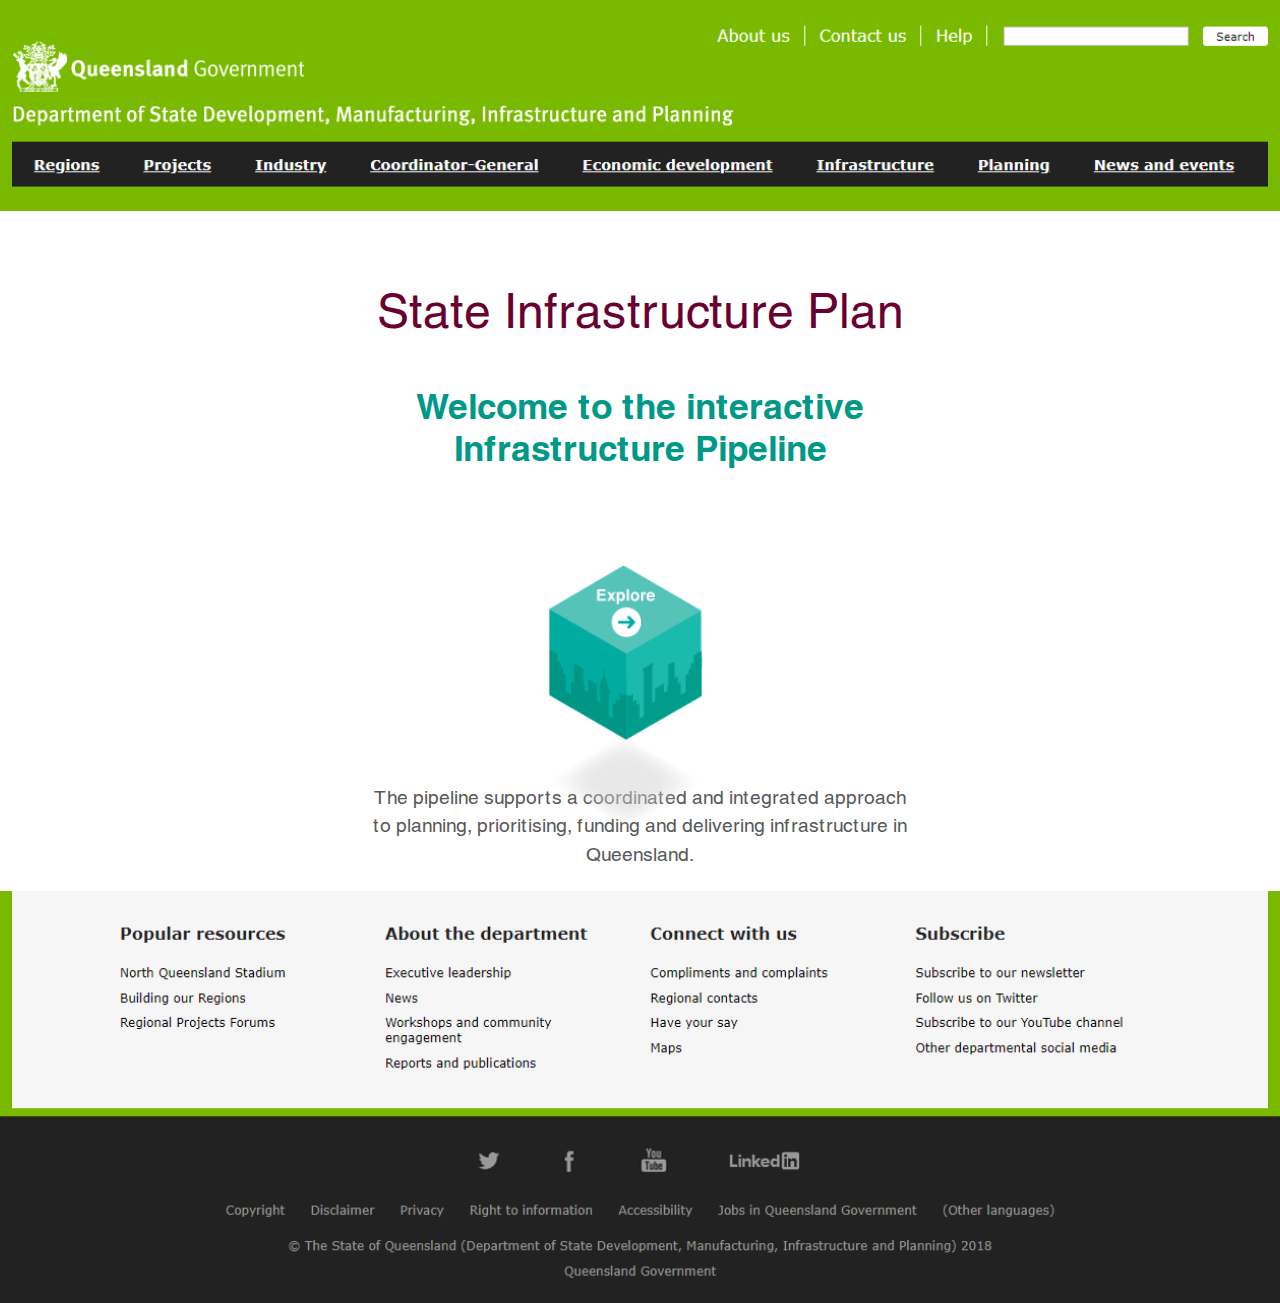
==== index.html @ a0420864 "export buttons added" ====
<!doctype html>
<html lang="en">
  <head>
    <meta charset="utf-8">
    <meta name="viewport" content="width=device-width, initial-scale=1, shrink-to-fit=no">
    <script>
      if (screen.width <= 699) {
      document.location = "https://girish-gravity.github.io/mobile/";
      }
    </script>
    <link rel="stylesheet" href="assets/css/bootstrap.min.css">
    <link rel="stylesheet" href="assets/css/font-awesome-5.3.1-all.css">
    <link rel="stylesheet" href="assets/css/animate.css">
    <link rel="stylesheet" href="assets/css/jquery.dataTables.min.css">
    <link rel="stylesheet" href="assets/css/dataTables.bootstrap4.min.css">
    <link rel="stylesheet" href="assets/css/style.css">
    <title>Infrastructure Pipeline</title>
  </head>
  <body>

    <nav class="container-fluid dsdmip-primary">
      <div class="row">
        <div class="container">
          <div class="row">
            <div class="col-12">
              <img src="assets/images/nav.png" alt="">
            </div>
          </div>
        </div>
      </div>
    </nav>

    <div class="container dilgp-animation-canvas">
      <div class="row explore d-flex">
        <div class="col-12">
          <h1>State Infrastructure Plan</h1>
          <h2>Welcome to the interactive<br>Infrastructure Pipeline</h2>
          <div class="row">
            <div class="explore-btn" tabindex="1" aria-label="Welcome to the interactive Infrastructure Pipeline, The pipeline supports a coordinated and integrated approach to planning, prioritising, funding and delivering infrastructure in Queensland. Press Enter to Explore More." data-reader="true"></div>
          </div>
          <p>The pipeline supports a coordinated and integrated approach<br>to planning, prioritising, funding and delivering infrastructure in<br>Queensland.</p>
        </div>
      </div>
      <div class="row video d-none">
        <div class="col-12">
          <video id="CubeAnim" muted poster="assets/videos/CubeAnim.png" tabindex="3" title="Infrastructure Pipeline is loading.">
            <source src="assets/videos/CubeAnim.mp4" type="video/mp4">
            <source src="assets/videos/CubeAnim.webm" type="video/webm">
          </video>
        </div>
      </div>
      <div class="row intro d-none">
        <header class="col-12 text-right">
          <button type="button" class="btn btn-info btn-skip skip">View Dashboard</button>
        </header>
        <!-- SVG is Here -->
        <div class="col-12 svg-ms-fix">
          <svg version="1.1" id="Layer_1" xmlns="http://www.w3.org/2000/svg" xmlns:xlink="http://www.w3.org/1999/xlink" x="0px" y="0px" viewBox="0 0 1253.5 1658" style="enable-background:new 0 0 1253.5 1658; width: 100%; display:block;" xml:space="preserve">
            <style type="text/css">
            	#SVGPlannning + image,
              #SVGInvestment + image,
              #SVGDelivery + image{
            		display: none;
            	}
            	#SVGPlannning:hover + image,
              #SVGInvestment:hover + image,
              #SVGDelivery:hover + image{
            		display: block;
            	}
            	.st0{fill:#00A09D;}
            	.st1{fill:#FFFFFF;}
            	.st2{fill:#59AAB2;}
            	.st3{fill:#303E47;}
            	.st4{opacity:0.6;fill:#EDF8F9;stroke:#BAE2DF;stroke-width:0.5;stroke-miterlimit:10;enable-background:new    ;}
            	.st5{fill:#6A0032;}
            	.st6{fill:#009887;}
            	.st7{fill:#333E48;}
            	.st8{fill:none;stroke:#4C2C78;stroke-width:0.5;stroke-miterlimit:10;}
            	.st9{fill:#97C4C1;}
            	.st10{fill:#005C54;}
            	.st11{fill:none;stroke:#D1D3D4;stroke-miterlimit:10;}
            	.st12{fill:#D1D3D4;}
            	.st13{fill:none;stroke:#D6D5AE;stroke-width:14;stroke-miterlimit:10;}
            	.st14{fill:none;stroke:#FFFFFF;stroke-width:2;stroke-miterlimit:10;}
            	.st15{opacity:0.15;fill:#E9ECCB;stroke:#F1F2F2;stroke-miterlimit:10;enable-background:new    ;}
            	.st16{fill:none;stroke:#77765B;stroke-miterlimit:10;}
            	.st17{opacity:0.6;}
            	.st18{fill:#C5DDCC;}
            	.st19{fill:#9F984F;stroke:#8E8744;stroke-width:0.7;stroke-miterlimit:10;}
            	.st20{fill:#D1CC7C;stroke:#8E8743;stroke-width:0.5;stroke-miterlimit:10;}
            	.st21{fill:none;stroke:#8E8744;stroke-width:0.5;stroke-miterlimit:10;}
            	.st22{opacity:0.2;fill:#FFFFFF;enable-background:new    ;}
            	.st23{fill:#847B39;}
            	.st24{fill:#58595B;}
            	.st25{opacity:0.5;fill:url(#SVGID_1_);enable-background:new    ;}
            	.st26{fill:#808285;}
            	.st27{fill:#9FCECC;}
            	.st28{fill:#D8EFEC;}
            	.st29{opacity:0.4;}
            	.st30{fill:none;stroke:#FFFFFF;stroke-width:4;stroke-miterlimit:10;}
            	.st31{fill:none;stroke:#FFFFFF;stroke-width:4;stroke-miterlimit:10;stroke-dasharray:3.96,3.96;}
            	.st32{opacity:0.2;}
            	.st33{fill:none;stroke:#B6C4D2;stroke-miterlimit:10;}
            	.st34{fill:#EBF2F9;}
            	.st35{fill:#F3F0F1;}
            	.st36{opacity:0.8;}
            	.st37{fill:#D1E6E5;}
            	.st38{fill:#8EBFBB;}
            	.st39{fill:#65938E;}
            	.st40{fill:#91C4C0;}
            	.st41{opacity:0.1;fill:#809FAF;enable-background:new    ;}
            	.st42{opacity:0.7;fill:#00A09D;enable-background:new    ;}
            	.st43{opacity:0.5;}
            	.st44{fill:url(#SVGID_2_);}
            	.st45{fill:none;stroke:#AFC8E2;stroke-width:0.7;stroke-miterlimit:10;}
            	.st46{fill:#91C4C0;stroke:#79AAA5;stroke-miterlimit:10;}
            	.st47{fill:#D8EFEC;stroke:#5D938D;stroke-width:0.3;stroke-miterlimit:10;}
            	.st48{fill:#02827C;}
            	.st49{fill:#D2DCE8;}
            	.st50{opacity:0.3;fill:none;stroke:#82A4C4;stroke-miterlimit:10;enable-background:new    ;}
            	.st51{opacity:0.5;fill:none;stroke:#B6C4D2;stroke-miterlimit:10;enable-background:new    ;}
            	.st52{fill:#80B2AF;}
            	.st53{fill:#AFD4DD;}
            	.st54{fill:#EBEDED;}
            	.st55{opacity:0.6;fill:url(#SVGID_3_);enable-background:new    ;}
            	.st56{fill:#A42D6E;}
            	.st57{opacity:0.9;}
            	.st58{opacity:0.3;}
            	.st59{opacity:0.7;fill:url(#SVGID_4_);enable-background:new    ;}
            	.st60{opacity:0.4;fill:#FFFFFF;enable-background:new    ;}
            	.st61{opacity:0.7;fill:url(#SVGID_5_);enable-background:new    ;}
            	.st62{opacity:0.5;fill:#FFFFFF;enable-background:new    ;}
            	.st63{opacity:0.7;fill:url(#SVGID_6_);enable-background:new    ;}
            	.st64{opacity:0.3;fill:#FFFFFF;enable-background:new    ;}
            	.st65{opacity:0.7;fill:url(#SVGID_7_);enable-background:new    ;}
            	.st66{opacity:0.6;fill:url(#SVGID_8_);enable-background:new    ;}
            	.st67{opacity:0.7;fill:url(#SVGID_9_);enable-background:new    ;}
            	.st68{opacity:0.7;fill:url(#SVGID_10_);enable-background:new    ;}
            	.st69{opacity:0.6;fill:url(#SVGID_11_);enable-background:new    ;}
            	.st70{opacity:0.7;fill:url(#SVGID_12_);enable-background:new    ;}
            	.st71{opacity:0.7;fill:url(#SVGID_13_);enable-background:new    ;}
            	.st72{opacity:0.6;fill:url(#SVGID_14_);enable-background:new    ;}
            	.st73{opacity:0.7;fill:url(#SVGID_15_);enable-background:new    ;}
            	.st74{fill:url(#SVGID_16_);}
            	.st75{fill:#917556;}
            	.st76{fill:#32373A;}
            	.st77{fill:#373A3E;}
            	.st78{fill:#DFE5C3;}
            	.st79{fill:#517D9B;}
            	.st80{fill:#282A2B;}
            	.st81{opacity:0.85;}
            	.st82{fill:#7B9EBC;}
            	.st83{opacity:0.5;fill:url(#SVGID_17_);enable-background:new    ;}
            	.st84{opacity:0.5;fill:url(#SVGID_18_);enable-background:new    ;}
            	.st85{opacity:0.5;fill:url(#SVGID_19_);enable-background:new    ;}
            	.st86{opacity:0.5;fill:url(#SVGID_20_);enable-background:new    ;}
            	.st87{fill:#F4F4F4;}
            	.st88{fill:#698796;}
            	.st89{opacity:0.5;fill:url(#SVGID_21_);enable-background:new    ;}
            	.st90{opacity:0.5;fill:url(#SVGID_22_);enable-background:new    ;}
            	.st91{opacity:0.5;fill:url(#SVGID_23_);enable-background:new    ;}
            	.st92{opacity:0.5;fill:url(#SVGID_24_);enable-background:new    ;}
            	.st93{opacity:0.5;fill:url(#SVGID_25_);enable-background:new    ;}
            	.st94{fill:none;stroke:#5D5E5E;stroke-miterlimit:10;}
            	.st95{opacity:0.3;fill:url(#SVGID_26_);enable-background:new    ;}
            	.st96{fill:#CCC875;}
            	.st97{fill:#E2DF8C;}
            	.st98{fill:url(#SVGID_27_);}
            	.st99{fill:url(#SVGID_28_);}
            	.st100{fill:url(#SVGID_29_);}
            	.st101{fill:url(#SVGID_30_);}
            	.st102{fill:url(#SVGID_31_);}
            	.st103{fill:url(#SVGID_32_);}
            	.st104{fill:url(#SVGID_33_);}
            	.st105{fill:url(#SVGID_34_);}
            	.st106{fill:url(#SVGID_35_);}
            	.st107{fill:url(#SVGID_36_);}
            	.st108{fill:url(#SVGID_37_);}
            	.st109{fill:url(#SVGID_38_);}
            	.st110{fill:#DDB144;}
            	.st111{fill:#5983A8;}
            	.st112{fill:#4B2C14;}
            	.st113{fill:#633C16;}
            	.st114{fill:#353735;}
            	.st115{fill:#3C6672;}
            	.st116{fill:#CCE0E5;}
            	.st117{fill:#F3C088;}
            	.st118{fill:#93BDD3;}
            	.st119{fill:#3F4244;}
            	.st120{fill:#6D6E71;}
            	.st121{fill:#A3CEE7;}
            	.st122{fill:#C4B383;}
            	.st123{opacity:0.5;fill:url(#SVGID_39_);enable-background:new    ;}
            	.st124{opacity:0.5;fill:url(#SVGID_40_);enable-background:new    ;}
            	.st125{opacity:0.5;fill:url(#SVGID_41_);enable-background:new    ;}
            	.st126{fill:url(#SVGID_42_);}
            	.st127{fill:#FFE2BF;}
            	.st128{fill:#CFD4D8;}
            	.st129{fill:#E8B48A;}
            	.st130{fill:#C08D6B;}
            	.st131{fill:#3B130F;}
            	.st132{fill:#E6E7E8;}
            	.st133{fill:#774426;}
            	.st134{fill:#414042;}
            	.st135{fill:#F6C6A4;}
            	.st136{fill:#C6CBA8;}
            	.st137{fill:#33373D;}
            	.st138{fill:#326B8E;}
            	.st139{fill:#EAB568;}
            	.st140{fill:#494E56;}
            	.st141{fill:#565959;}
            	.st142{fill:url(#SVGID_43_);}
            	.st143{opacity:0.5;fill:url(#SVGID_44_);enable-background:new    ;}
            	.st144{opacity:0.5;fill:url(#SVGID_45_);enable-background:new    ;}
            	.st145{opacity:0.5;fill:url(#SVGID_46_);enable-background:new    ;}
            	.st146{opacity:0.5;fill:url(#SVGID_47_);enable-background:new    ;}
            	.st147{opacity:0.6;fill:#02827C;enable-background:new    ;}
            	.st148{opacity:0.3;fill:url(#SVGID_48_);enable-background:new    ;}
            	.st149{opacity:0.3;fill:url(#SVGID_49_);enable-background:new    ;}
            	.st150{opacity:0.3;fill:url(#SVGID_50_);enable-background:new    ;}
            	.st151{opacity:0.3;fill:url(#SVGID_51_);enable-background:new    ;}
            	.st152{opacity:0.3;fill:url(#SVGID_52_);enable-background:new    ;}
            	.st153{opacity:0.3;fill:url(#SVGID_53_);enable-background:new    ;}
            	.st154{fill:url(#SVGID_54_);}
            	.st155{opacity:0.8;fill:url(#SVGID_55_);enable-background:new    ;}
            	.st156{fill:url(#SVGID_56_);}
            	.st157{fill:url(#SVGID_57_);}
            	.st158{fill:url(#SVGID_58_);}
            	.st159{fill:url(#SVGID_59_);}
            	.st160{fill:url(#SVGID_60_);}
            	.st161{opacity:0.8;fill:#FFFFFF;enable-background:new    ;}
            	.st162{opacity:0.7;}
            	.st163{fill:url(#SVGID_61_);}
            	.st164{fill:url(#SVGID_62_);}
            	.st165{fill:url(#SVGID_63_);}
            	.st166{fill:url(#SVGID_64_);}
            	.st167{fill:none;stroke:#9ECEDA;stroke-width:0.65;stroke-miterlimit:10;}
            	.st168{opacity:0.6;fill:url(#SVGID_65_);enable-background:new    ;}
            	.st169{fill:url(#SVGID_66_);}
            	.st170{opacity:5.000000e-02;}
            	.st171{fill:#6E899A;}
            	.st172{fill:#4C9B97;}
            	.st173{fill:#EBF7F7;}
            	.st174{fill:none;stroke:#4D9A96;stroke-width:0.5;stroke-miterlimit:10;}
            	.st175{fill:#97C6C4;}
            	.st176{fill:#BAD7D4;}
            	.st177{fill:#B6E1E2;}
            	.st178{fill:#384F49;}
            	.st179{fill:#003262;}
            	.st180{fill:none;}
            </style>
            <symbol id="New_Symbol_58" viewBox="-11.9 -11.9 23.8 23.8">
            	<circle class="st0" cx="0" cy="0" r="11.9"></circle>
            	<path class="st1" d="M3.2,0.4C2.6,0.1,2-0.2,1.4-0.5l0,0L0.5-0.8v-3.4c0.5,0,1,0.3,1.2,0.7C1.9-3.2,2-2.8,2-2.4h2.4
            		c0.1-1.2-0.5-2.4-1.6-3.1C2.2-5.9,1.4-6.2,0.6-6.2v-1.2h-0.9v1.2c-0.5,0-0.9,0.1-1.4,0.2c-1,0.3-1.8,1.1-2.2,2.1
            		c-0.2,0.5-0.3,1-0.3,1.5c0,0.8,0.2,1.5,0.7,2.2C-3,0.4-2.3,0.8-1.6,1l0,0l0.3,0.1l0.7,0.2v3.9c-0.6,0-1.1-0.3-1.4-0.8
            		c-0.2-0.5-0.3-1-0.4-1.5h-2.4c-0.1,1.4,0.4,2.7,1.5,3.5c0.8,0.4,1.7,0.7,2.6,0.8V9h0.9V7.1c0.8,0,1.7-0.3,2.4-0.7
            		c1.1-0.7,1.8-2,1.7-3.3C4.4,2.1,4,1.1,3.2,0.4z M-1.5-3.8c0.3-0.3,0.7-0.4,1.2-0.4V-1c-0.4-0.1-0.7-0.2-1-0.5
            		c-0.4-0.3-0.6-0.7-0.6-1.2C-1.9-3.1-1.7-3.5-1.5-3.8L-1.5-3.8z M1.6,4.9C1.3,5.1,1,5.2,0.6,5.2V1.7C1,1.8,1.4,2,1.7,2.2
            		C2,2.6,2.2,3,2.2,3.5S2,4.5,1.6,4.9L1.6,4.9z"></path>
            </symbol>
            <symbol id="New_Symbol_59" viewBox="-1.9 -1.9 3.8 3.8">
            	<circle class="st2" cx="0" cy="0" r="1.9"></circle>
            </symbol>
            <symbol id="New_Symbol_7" viewBox="-7 -7 14 14">
            	<circle class="st1" cx="0" cy="0" r="7"></circle>
            	<circle class="st0" cx="0" cy="0" r="7"></circle>
            	<path class="st1" d="M1.9,0.2C1.6,0,1.2-0.1,0.9-0.3l0,0L0.3-0.5v-2c0.3,0,0.6,0.2,0.7,0.4s0.2,0.5,0.2,0.7h1.4
            		c0.1-0.8-0.3-1.5-0.9-1.9C1.3-3.5,0.8-3.7,0.3-3.7v-0.7h-0.5v0.7c-0.3,0-0.6,0.1-0.9,0.1C-1.4-3.5-1.6-3.3-1.8-3
            		C-2-2.8-2.2-2.6-2.3-2.3s-0.2,0.6-0.2,0.9C-2.5-1-2.3-0.5-2-0.1c0.3,0.3,0.7,0.6,1.1,0.7l0,0h0.2l0.4,0.1V3C-0.7,3-1,2.8-1.2,2.5
            		c-0.1-0.3-0.2-0.6-0.2-0.9h-1.4c-0.1,0.8,0.2,1.6,0.9,2.1c0.5,0.3,1,0.4,1.6,0.5v1.1h0.5v-1c0.5,0,1-0.2,1.4-0.4
            		c0.7-0.4,1.1-1.2,1-2C2.6,1.2,2.3,0.6,1.9,0.2z M-0.9-2.2c0.2-0.2,0.4-0.3,0.7-0.2v1.9c-0.2-0.1-0.4-0.1-0.6-0.3
            		C-1-1.1-1.1-1.3-1-1.6C-1.1-1.8-1-2.1-0.9-2.2z M0.9,2.9C0.8,3,0.6,3.1,0.3,3.1V1c0.2,0.1,0.4,0.2,0.6,0.3C1.1,1.5,1.2,1.8,1.2,2
            		C1.3,2.4,1.2,2.7,0.9,2.9z"></path>
            </symbol>
            <symbol id="New_Symbol_8" viewBox="-6.1 -6.1 12.2 12.2">
            	<circle class="st3" cx="0" cy="0" r="6.1"></circle>
            	<polygon class="st1" points="3.5,0.1 2.5,-0.9 0.7,1 0.7,-3.6 -0.7,-3.6 -0.7,1 -2.6,-0.9 -3.5,0.1 0,3.6 0,3.6 0,3.6 	"></polygon>
            </symbol>
            <g>
            	<g>
            		<g>
            			<rect y="1110" class="st4" width="1253" height="548.4"></rect>
            			<rect x="57.5" y="0" class="st5" width="12.6" height="25.3"></rect>
            			<path class="st6" d="M459.9,90.1c1-0.2,2.1-0.2,3.1-0.2c1.7-0.1,3.3,0.4,4.6,1.4c1.1,1.1,1.7,2.6,1.6,4.1
            				c0.1,1.6-0.5,3.3-1.6,4.4c-1.4,1.2-3.2,1.8-5.1,1.7c-0.9,0-1.8,0-2.7-0.1L459.9,90.1z M461.3,100.3c0.5,0.1,1,0.1,1.5,0.1
            				c3.2,0,4.9-1.8,4.9-4.9c0-2.7-1.5-4.4-4.6-4.4c-0.6,0-1.2,0-1.7,0.2L461.3,100.3z"></path>
            			<path class="st6" d="M472,97.6c-0.1,1.5,1,2.7,2.4,2.9c0.1,0,0.3,0,0.4,0c0.8,0,1.6-0.1,2.3-0.4l0.3,1.1
            				c-0.9,0.4-1.8,0.5-2.7,0.5c-2.1,0.1-3.9-1.5-4-3.6c0-0.2,0-0.4,0-0.5c0-2.5,1.5-4.4,3.9-4.4c2.7,0,3.4,2.4,3.4,3.9
            				c0,0.2,0,0.5,0,0.7L472,97.6z M476.4,96.5c0.2-1.2-0.6-2.2-1.8-2.4c-0.1,0-0.2,0-0.3,0c-1.3,0.1-2.3,1.1-2.3,2.4H476.4z"></path>
            			<path class="st6" d="M479.9,101.4v-7.1h-1.2v-1.1h1.2v-0.4c-0.2-1.8,1.2-3.4,3-3.6c0.2,0,0.4,0,0.6,0c0.7,0,1.5,0.2,2.1,0.5
            				l-0.4,1.1c-0.5-0.3-1.1-0.5-1.7-0.5c-1.6,0-2,1.1-2,2.4v0.4h4.8v8.2h-1.5v-7.1h-3.3v7.1L479.9,101.4z"></path>
            			<path class="st6" d="M488.6,95.4c0-0.8,0-1.6-0.1-2.2h1.3l0.1,1.4l0,0c0.5-1,1.6-1.6,2.8-1.6c1.1,0,2.9,0.7,2.9,3.5v4.9h-1.5
            				v-4.7c0-1.3-0.5-2.4-1.9-2.4c-1.2,0-2.1,1-2.1,2.2v4.9h-1.5L488.6,95.4z"></path>
            			<path class="st6" d="M499.7,90.9c-0.1,0.5-0.5,0.9-1,0.8c-0.4,0-0.8-0.4-0.8-0.8c0-0.5,0.4-0.9,0.9-0.9c0,0,0,0,0.1,0
            				C499.3,89.9,499.7,90.3,499.7,90.9C499.7,90.8,499.7,90.9,499.7,90.9z M498,101.4v-8.2h1.5v8.2H498z"></path>
            			<path class="st6" d="M503.8,90.8v2.4h2.2v1.1h-2.1v4.4c0,1,0.3,1.6,1.1,1.6c0.3,0,0.6,0,0.9-0.1l0.1,1.1
            				c-0.4,0.1-0.9,0.2-1.3,0.2c-0.6,0-1.2-0.2-1.6-0.6c-0.5-0.6-0.7-1.4-0.6-2.1v-4.5h-1.3v-1.1h1.3v-2L503.8,90.8z"></path>
            			<path class="st6" d="M509.3,90.9c-0.1,0.5-0.5,0.9-1,0.8c-0.4,0-0.8-0.4-0.8-0.8c0-0.5,0.4-0.9,0.9-0.9c0,0,0,0,0.1,0
            				C508.9,89.9,509.3,90.3,509.3,90.9C509.3,90.8,509.3,90.9,509.3,90.9z M507.6,101.4v-8.2h1.5v8.2H507.6z"></path>
            			<path class="st6" d="M519.1,97.3c0.2,2.2-1.4,4.1-3.6,4.4c-0.2,0-0.3,0-0.5,0c-2.2,0-3.9-1.7-4-3.8c0-0.1,0-0.3,0-0.4
            				c-0.2-2.2,1.4-4.2,3.6-4.4c0.2,0,0.3,0,0.5,0c2.2,0,3.9,1.7,4,3.8C519.1,97,519.1,97.1,519.1,97.3z M512.5,97.3
            				c0,1.8,1,3.2,2.5,3.2s2.5-1.3,2.5-3.2c0-1.4-0.7-3.2-2.5-3.2S512.5,95.8,512.5,97.3z"></path>
            			<path class="st6" d="M521,95.4c0-0.8,0-1.6-0.1-2.2h1.3l0.1,1.4l0,0c0.5-1,1.6-1.6,2.7-1.6c1.1,0,2.9,0.7,2.9,3.5v4.9h-1.5v-4.7
            				c0-1.3-0.5-2.4-1.9-2.4c-1.2,0-2.1,1-2.1,2.2v4.9H521V95.4z"></path>
            			<path class="st6" d="M530.2,99.9c0.6,0.4,1.3,0.6,2,0.6c1.1,0,1.6-0.5,1.6-1.2s-0.4-1.1-1.5-1.5c-1.5-0.5-2.2-1.3-2.2-2.3
            				c0.1-1.4,1.2-2.5,2.6-2.4c0.1,0,0.1,0,0.2,0c0.7,0,1.4,0.2,2,0.5l-0.4,1.1c-0.5-0.3-1.1-0.5-1.7-0.5c-0.9,0-1.4,0.5-1.4,1.1
            				s0.5,1,1.6,1.4c1.4,0.5,2.2,1.3,2.2,2.5c0,1.4-1.1,2.5-3.1,2.5c-0.8,0-1.6-0.2-2.3-0.6L530.2,99.9z"></path>
            			<path class="st6" d="M547.5,96.6v1H540v-1H547.5z"></path>
            			<path class="st6" d="M554.3,97L554.3,97c0.2-0.3,0.5-0.7,0.7-0.9l2.4-2.8h1.8l-3.2,3.4l3.6,4.8h-1.8l-2.8-3.9l-0.8,0.8v3.1h-1.5
            				V89.4h1.5L554.3,97z"></path>
            			<path class="st6" d="M561.6,97.6c-0.1,1.5,1,2.7,2.4,2.9c0.1,0,0.3,0,0.4,0c0.8,0,1.6-0.1,2.3-0.4l0.3,1.1
            				c-0.9,0.4-1.8,0.5-2.7,0.5c-2.1,0.1-3.9-1.5-4-3.6c0-0.2,0-0.4,0-0.5c0-2.5,1.5-4.4,3.9-4.4c2.7,0,3.4,2.4,3.4,3.9
            				c0,0.2,0,0.5,0,0.7L561.6,97.6z M566,96.5c0.2-1.2-0.6-2.2-1.8-2.4c-0.1,0-0.1,0-0.2,0c-1.3,0.1-2.3,1.2-2.3,2.4H566z"></path>
            			<path class="st6" d="M569.9,93.2l1.8,4.9c0.2,0.5,0.4,1.2,0.5,1.7l0,0c0.2-0.5,0.3-1.1,0.5-1.7l1.6-4.8h1.6l-2.2,5.9
            				c-1.1,2.8-1.8,4.3-2.8,5.2c-0.5,0.5-1.1,0.8-1.8,1l-0.4-1.3c0.5-0.2,0.9-0.4,1.3-0.7c0.5-0.5,1-1,1.3-1.7
            				c0.1-0.1,0.1-0.2,0.1-0.4c0-0.1,0-0.3-0.1-0.4l-3-7.6L569.9,93.2L569.9,93.2z"></path>
            			<path class="st6" d="M582.7,90.8v2.4h2.1v1.1h-2.1v4.4c0,1,0.3,1.6,1.1,1.6c0.3,0,0.6,0,0.9-0.1l0.1,1.1
            				c-0.4,0.1-0.9,0.2-1.3,0.2c-0.6,0-1.2-0.2-1.6-0.6c-0.5-0.6-0.7-1.4-0.6-2.1v-4.5H580v-1.1h1.3v-2L582.7,90.8z"></path>
            			<path class="st6" d="M587.3,97.6c-0.1,1.5,1,2.7,2.4,2.9c0.1,0,0.3,0,0.4,0c0.8,0,1.6-0.1,2.3-0.4l0.3,1.1
            				c-0.9,0.4-1.8,0.5-2.7,0.5c-2.1,0.1-3.9-1.5-4-3.6c0-0.2,0-0.4,0-0.5c0-2.5,1.5-4.4,3.9-4.4c2.7,0,3.4,2.4,3.4,3.9
            				c0,0.2,0,0.5,0,0.7L587.3,97.6z M591.7,96.5c0.2-1.2-0.6-2.2-1.8-2.4c-0.1,0-0.2,0-0.3,0c-1.3,0.1-2.3,1.2-2.3,2.4H591.7z"></path>
            			<path class="st6" d="M595,95.8c0-1,0-1.8-0.1-2.6h1.3v1.6h0.1c0.3-1,1.2-1.8,2.3-1.8c0.1,0,0.3,0,0.4,0.1v1.4
            				c-0.2,0-0.3-0.1-0.5-0.1c-1.1,0-1.9,0.9-2,1.9c0,0.2-0.1,0.5-0.1,0.7v4.4H595V95.8z"></path>
            			<path class="st6" d="M600.6,95.4c0-0.8,0-1.6-0.1-2.2h1.3l0.1,1.3h0.1c0.5-0.9,1.5-1.5,2.5-1.5c1.1,0,2,0.7,2.3,1.7l0,0
            				c0.2-0.4,0.5-0.8,0.9-1.1c0.5-0.4,1.2-0.6,1.8-0.6c1.1,0,2.7,0.7,2.7,3.6v4.8h-1.5v-4.6c0-1.6-0.6-2.5-1.8-2.5
            				c-0.8,0-1.5,0.6-1.8,1.4c-0.1,0.2-0.1,0.5-0.1,0.8v5.1h-1.5v-4.9c0-1.3-0.6-2.3-1.7-2.3c-1.1,0.1-2,1.1-2,2.2v5h-1.4v-6.2
            				L600.6,95.4z"></path>
            			<path class="st6" d="M614.6,99.9c0.6,0.4,1.3,0.6,2,0.6c1.1,0,1.6-0.5,1.6-1.2s-0.4-1.1-1.5-1.5c-1.5-0.5-2.2-1.3-2.2-2.3
            				c0.1-1.4,1.2-2.5,2.6-2.4c0.1,0,0.1,0,0.2,0c0.7,0,1.4,0.2,2,0.5l-0.4,1.1c-0.5-0.3-1.1-0.5-1.7-0.5c-0.9,0-1.4,0.5-1.4,1.1
            				s0.5,1,1.6,1.4c1.4,0.5,2.2,1.3,2.2,2.5c0,1.4-1.1,2.5-3.1,2.5c-0.8,0-1.6-0.2-2.3-0.6L614.6,99.9z"></path>
            			<path class="st6" d="M629.7,101.4l-0.1-1l0,0c-0.6,0.8-1.5,1.2-2.5,1.2c-1.3,0.1-2.4-0.9-2.5-2.2c0-0.1,0-0.1,0-0.2
            				c0-2,1.8-3.1,5-3.1V96c0.1-0.9-0.5-1.8-1.5-1.9c-0.1,0-0.3,0-0.4,0c-0.8,0-1.5,0.2-2.1,0.6l-0.3-1c0.8-0.5,1.7-0.7,2.7-0.7
            				c2.5,0,3.1,1.7,3.1,3.4v3.1c0,0.7,0,1.3,0.1,2L629.7,101.4L629.7,101.4z M629.5,97.2c-1.6,0-3.5,0.3-3.5,1.8
            				c-0.1,0.7,0.5,1.4,1.2,1.4c0.1,0,0.1,0,0.2,0c0.9,0,1.7-0.5,2-1.4c0.1-0.2,0.1-0.3,0.1-0.5V97.2z"></path>
            			<path class="st6" d="M633.3,95.4c0-0.8,0-1.6-0.1-2.2h1.3l0.1,1.4l0,0c0.5-1,1.6-1.6,2.8-1.6c1.1,0,2.9,0.7,2.9,3.5v4.9h-1.5
            				v-4.7c0-1.3-0.5-2.4-1.9-2.4c-1.2,0-2.1,1-2.1,2.2v4.9h-1.5V95.4z"></path>
            			<path class="st6" d="M649.8,89.4v9.9c0,0.7,0,1.6,0.1,2.1h-1.3l-0.1-1.4l0,0c-0.5,1-1.6,1.7-2.8,1.6c-2,0-3.5-1.7-3.5-4.2
            				c0-2.7,1.7-4.4,3.7-4.4c1-0.1,1.9,0.4,2.5,1.3l0,0v-4.9H649.8z M648.3,96.6c0-0.2,0-0.4-0.1-0.6c-0.2-1-1.1-1.7-2.2-1.7
            				c-1.5,0-2.5,1.4-2.5,3.2c0,1.7,0.8,3,2.4,3c1.1,0,2-0.7,2.2-1.8c0.1-0.2,0.1-0.4,0.1-0.7L648.3,96.6L648.3,96.6z"></path>
            			<path class="st6" d="M661.8,101.1c-0.7,0.3-1.5,0.5-2.4,0.5c-2.2,0.1-4-1.5-4.1-3.7c0-0.2,0-0.3,0-0.5c-0.1-2.3,1.6-4.3,3.9-4.4
            				c0.2,0,0.3,0,0.5,0c0.7,0,1.4,0.1,2.1,0.4l-0.3,1.2c-0.5-0.3-1.1-0.4-1.7-0.4c-1.7,0.1-3,1.5-2.9,3.2c0.1,1.6,1.3,2.8,2.9,2.9
            				c0.6,0,1.3-0.1,1.8-0.4L661.8,101.1z"></path>
            			<path class="st6" d="M670.9,97.3c0.2,2.2-1.4,4.1-3.6,4.4c-0.2,0-0.3,0-0.5,0c-2.2,0-3.9-1.7-4-3.9c0-0.1,0-0.2,0-0.4
            				c-0.2-2.2,1.4-4.2,3.6-4.4c0.2,0,0.3,0,0.5,0c2.2,0,3.9,1.7,4,3.8C670.9,97,670.9,97.1,670.9,97.3z M664.4,97.3
            				c0,1.8,1,3.2,2.5,3.2s2.5-1.3,2.5-3.2c0-1.4-0.7-3.2-2.5-3.2S664.4,95.8,664.4,97.3z"></path>
            			<path class="st6" d="M672.8,95.4c0-0.8,0-1.6-0.1-2.2h1.3l0.1,1.4l0,0c0.6-1,1.6-1.6,2.8-1.6c1.1,0,2.9,0.7,2.9,3.5v4.9h-1.5
            				v-4.7c0-1.3-0.5-2.4-1.9-2.4c-1.2,0-2.1,1-2.1,2.2v4.9h-1.5V95.4z"></path>
            			<path class="st6" d="M688.1,101.1c-0.7,0.3-1.5,0.5-2.4,0.5c-2.2,0.1-4-1.5-4.1-3.7c0-0.2,0-0.3,0-0.5c-0.1-2.3,1.6-4.3,3.9-4.4
            				c0.1,0,0.3,0,0.4,0c0.7,0,1.4,0.1,2.1,0.4l-0.3,1.2c-0.5-0.3-1.1-0.4-1.7-0.4c-1.7,0.1-3,1.5-2.9,3.2c0.1,1.6,1.3,2.8,2.9,2.9
            				c0.6,0,1.3-0.1,1.8-0.4L688.1,101.1z"></path>
            			<path class="st6" d="M690.6,97.6c-0.1,1.5,1,2.7,2.4,2.9c0.1,0,0.3,0,0.4,0c0.8,0,1.6-0.1,2.3-0.4l0.3,1.1
            				c-0.9,0.4-1.8,0.5-2.7,0.5c-2.1,0.1-3.9-1.5-4-3.6c0-0.2,0-0.4,0-0.5c0-2.5,1.4-4.5,3.8-4.5c2.7,0,3.4,2.4,3.4,3.9
            				c0,0.2,0,0.5,0,0.7L690.6,97.6z M695,96.5c0.2-1.2-0.6-2.2-1.8-2.4c-0.1,0-0.2,0-0.3,0c-1.3,0.1-2.3,1.2-2.3,2.4H695z"></path>
            			<path class="st6" d="M698.3,95.9c0-1.1,0-1.9-0.1-2.7h1.3l0.1,1.4l0,0c0.6-1,1.7-1.6,2.9-1.6c2,0,3.5,1.7,3.5,4.2
            				c0,3-1.8,4.4-3.7,4.4c-1,0-2-0.4-2.5-1.3l0,0v4.5h-1.5V95.9z M699.7,98.1c0,0.2,0,0.4,0.1,0.6c0.2,1,1.2,1.7,2.2,1.8
            				c1.6,0,2.5-1.3,2.5-3.2c0-1.7-0.9-3.1-2.5-3.1c-1.1,0-2,0.8-2.3,1.8c-0.1,0.2-0.1,0.4-0.1,0.6L699.7,98.1z"></path>
            			<path class="st6" d="M709.7,90.8v2.4h2.1v1.1h-2.1v4.4c0,1,0.3,1.6,1.1,1.6c0.3,0,0.6,0,0.9-0.1l0.1,1.1
            				c-0.4,0.1-0.9,0.2-1.3,0.2c-0.6,0-1.2-0.2-1.6-0.6c-0.5-0.6-0.7-1.4-0.6-2.1v-4.5H707v-1.1h1.3v-2L709.7,90.8z"></path>
            			<path class="st6" d="M713.3,99.9c0.6,0.4,1.3,0.6,2,0.6c1.1,0,1.6-0.5,1.6-1.2s-0.4-1.1-1.5-1.5c-1.5-0.5-2.2-1.3-2.2-2.3
            				c0.1-1.4,1.2-2.5,2.6-2.4h0.1c0.7,0,1.4,0.2,2,0.5l-0.4,1.1c-0.5-0.3-1.1-0.5-1.7-0.5c-0.9,0-1.4,0.5-1.4,1.1s0.5,1,1.6,1.4
            				c1.4,0.5,2.2,1.3,2.2,2.5c0,1.4-1.1,2.5-3.1,2.5c-0.8,0-1.5-0.2-2.2-0.6L713.3,99.9z"></path>
            			<path class="st7" d="M453.2,119.5v4.5h5.2v-4.5h1.4v10.8h-1.4v-5.1h-5.2v5.1h-1.4v-10.8H453.2z"></path>
            			<path class="st7" d="M469.2,126.3c0.2,2.1-1.4,3.9-3.5,4.1c-0.1,0-0.3,0-0.4,0c-2,0-3.7-1.6-3.7-3.6c0-0.1,0-0.2,0-0.4
            				c-0.2-2.1,1.4-3.9,3.4-4.1c0.1,0,0.3,0,0.4,0c2,0,3.7,1.6,3.7,3.6C469.2,126.1,469.2,126.2,469.2,126.3z M463.1,126.4
            				c0,1.7,1,3,2.4,3s2.4-1.3,2.4-3c0-1.3-0.7-3-2.3-3S463.1,124.9,463.1,126.4L463.1,126.4z"></path>
            			<path class="st7" d="M471.4,122.5l1.5,4.3c0.2,0.7,0.4,1.3,0.6,2l0,0c0.2-0.6,0.4-1.3,0.7-2l1.5-4.3h1.5l-3,7.7h-1.3l-3-7.7
            				H471.4z"></path>
            			<path class="st7" d="M479.2,126.7c-0.1,1.4,0.9,2.6,2.3,2.7c0.1,0,0.3,0,0.4,0c0.7,0,1.5-0.1,2.1-0.4l0.2,1
            				c-0.8,0.3-1.7,0.5-2.6,0.5c-2,0.1-3.7-1.4-3.8-3.4c0-0.2,0-0.4,0-0.5c0-2.3,1.4-4.2,3.6-4.2c2.5,0,3.2,2.2,3.2,3.7
            				c0,0.2,0,0.4,0,0.7L479.2,126.7z M483.3,125.7c0.2-1.1-0.6-2.1-1.7-2.3c-0.1,0-0.2,0-0.3,0c-1.2,0.1-2.1,1.1-2.2,2.3H483.3z"></path>
            			<path class="st7" d="M486.4,124.9c0-0.9,0-1.7-0.1-2.4h1.2v1.5h0.1c0.3-1,1.1-1.7,2.1-1.7c0.1,0,0.3,0,0.4,0v1.3
            				c-0.2,0-0.3,0-0.5,0c-1,0.1-1.8,0.8-1.9,1.8c0,0.2-0.1,0.4-0.1,0.7v4.1h-1.4L486.4,124.9z"></path>
            			<path class="st7" d="M496.8,120.3v2.2h2v1.1h-2v4.2c0,1,0.3,1.5,1.1,1.5c0.3,0,0.6,0,0.8-0.1l0.1,1.1c-0.4,0.1-0.8,0.2-1.3,0.2
            				c-0.6,0-1.1-0.2-1.5-0.6c-0.4-0.6-0.6-1.3-0.5-2v-4.2h-1.2v-1.1h1.2v-1.9L496.8,120.3z"></path>
            			<path class="st7" d="M507.3,126.3c0.2,2.1-1.4,3.9-3.5,4.1c-0.1,0-0.3,0-0.4,0c-2,0-3.7-1.6-3.7-3.6c0-0.1,0-0.2,0-0.4
            				c-0.2-2.1,1.4-3.9,3.4-4.1c0.1,0,0.3,0,0.4,0c2,0,3.7,1.6,3.7,3.6C507.3,126.1,507.3,126.2,507.3,126.3z M501.1,126.4
            				c0,1.7,1,3,2.4,3s2.4-1.3,2.4-3c0-1.3-0.7-3-2.3-3S501.1,124.9,501.1,126.4z"></path>
            			<path class="st7" d="M513,122.5l1.5,4.3c0.2,0.7,0.4,1.3,0.6,2l0,0c0.2-0.6,0.4-1.3,0.7-2l1.5-4.3h1.5l-3,7.7h-1.3l-3-7.7H513z"></path>
            			<path class="st7" d="M521.7,120.3c0,0.5-0.4,0.9-0.9,0.9s-0.9-0.4-0.9-0.9s0.4-0.9,0.8-0.9l0,0
            				C521.3,119.5,521.7,119.8,521.7,120.3L521.7,120.3z M520.1,130.3v-7.7h1.4v7.7H520.1z"></path>
            			<path class="st7" d="M524.7,126.7c-0.1,1.4,0.9,2.6,2.3,2.7c0.1,0,0.3,0,0.4,0c0.7,0,1.5-0.1,2.2-0.4l0.2,1
            				c-0.8,0.3-1.7,0.5-2.6,0.5c-2,0.1-3.7-1.4-3.8-3.4c0-0.2,0-0.4,0-0.5c0-2.3,1.4-4.2,3.6-4.2c2.5,0,3.2,2.2,3.2,3.7
            				c0,0.2,0,0.4,0,0.7L524.7,126.7z M528.8,125.7c0.2-1.1-0.6-2.1-1.7-2.3c-0.1,0-0.2,0-0.3,0c-1.2,0.1-2.1,1.1-2.2,2.3H528.8z"></path>
            			<path class="st7" d="M532.5,122.5l1,3.9c0.2,0.9,0.4,1.7,0.6,2.5l0,0c0.2-0.8,0.4-1.6,0.7-2.4l1.3-4h1.2l1.2,3.9
            				c0.3,0.9,0.5,1.7,0.7,2.5l0,0c0.2-0.8,0.3-1.7,0.6-2.5l1.1-3.9h1.4l-2.5,7.8h-1.3l-1.2-3.7c-0.3-0.8-0.5-1.7-0.7-2.6l0,0
            				c-0.2,0.9-0.4,1.7-0.7,2.6l-1.3,3.7h-1.3l-2.3-7.7L532.5,122.5L532.5,122.5z"></path>
            			<path class="st7" d="M548.8,120.3v2.2h2v1.1h-2v4.2c0,1,0.3,1.5,1.1,1.5c0.3,0,0.6,0,0.8-0.1l0.1,1.1c-0.4,0.1-0.8,0.2-1.3,0.2
            				c-0.6,0-1.1-0.2-1.5-0.6c-0.4-0.6-0.6-1.3-0.5-2v-4.2h-1.2v-1.1h1.2v-1.9L548.8,120.3z"></path>
            			<path class="st7" d="M552.4,118.9h1.4v4.8l0,0c0.2-0.4,0.6-0.8,1-1c0.4-0.3,0.9-0.4,1.4-0.4c1,0,2.7,0.6,2.7,3.3v4.6h-1.4v-4.5
            				c0-1.3-0.5-2.3-1.8-2.3c-0.9,0-1.6,0.6-1.9,1.4c-0.1,0.2-0.1,0.4-0.1,0.7v4.7h-1.4L552.4,118.9z"></path>
            			<path class="st7" d="M562,126.7c-0.1,1.4,0.9,2.6,2.3,2.7c0.1,0,0.3,0,0.4,0c0.7,0,1.5-0.1,2.2-0.4l0.2,1
            				c-0.8,0.3-1.7,0.5-2.6,0.5c-2,0.1-3.7-1.4-3.8-3.4c0-0.2,0-0.4,0-0.5c0-2.3,1.4-4.2,3.6-4.2c2.5,0,3.2,2.2,3.2,3.7
            				c0,0.2,0,0.4,0,0.7L562,126.7z M566.1,125.7c0.2-1.1-0.6-2.1-1.7-2.3c-0.1,0-0.2,0-0.3,0c-1.2,0.1-2.1,1.1-2.2,2.3H566.1z"></path>
            			<path class="st7" d="M579.3,118.9v9.4c0,0.7,0,1.5,0.1,2h-1.3L578,129l0,0c-0.5,1-1.5,1.6-2.6,1.5c-1.9,0-3.3-1.6-3.3-3.9
            				c0-2.6,1.6-4.2,3.5-4.2c0.9-0.1,1.8,0.4,2.3,1.2l0,0V119L579.3,118.9z M577.9,125.7c0-0.2,0-0.4-0.1-0.6c-0.2-0.9-1-1.6-2-1.6
            				c-1.5,0-2.3,1.3-2.3,3s0.8,2.9,2.3,2.9c1,0,1.9-0.7,2.1-1.7c0-0.2,0.1-0.4,0.1-0.6L577.9,125.7z"></path>
            			<path class="st7" d="M582.5,126.7c-0.1,1.4,0.9,2.6,2.3,2.7c0.1,0,0.3,0,0.4,0c0.7,0,1.5-0.1,2.2-0.4l0.2,1
            				c-0.8,0.3-1.7,0.5-2.6,0.5c-2,0.1-3.7-1.4-3.8-3.4c0-0.2,0-0.4,0-0.5c0-2.3,1.4-4.2,3.6-4.2c2.5,0,3.2,2.2,3.2,3.7
            				c0,0.2,0,0.4,0,0.7L582.5,126.7z M586.6,125.7c0.2-1.1-0.6-2.1-1.7-2.3c-0.1,0-0.2,0-0.3,0c-1.2,0.1-2.1,1.1-2.2,2.3H586.6z"></path>
            			<path class="st7" d="M589.8,130.3v-6.7h-1.1v-1.1h1.1v-0.4c-0.2-1.7,1.1-3.2,2.8-3.4c0.2,0,0.4,0,0.6,0c0.7,0,1.4,0.2,2,0.5
            				l-0.4,1.1c-0.5-0.3-1.1-0.5-1.6-0.4c-1.5,0-1.9,1-1.9,2.3v0.4h4.5v7.8h-1.4v-6.7h-3.1v6.7h-1.5L589.8,130.3L589.8,130.3z"></path>
            			<path class="st7" d="M598.1,124.6c0-0.8,0-1.5-0.1-2.1h1.3l0.1,1.3l0,0c0.5-0.9,1.5-1.5,2.6-1.5s2.7,0.6,2.7,3.3v4.6h-1.4v-4.5
            				c0-1.3-0.5-2.3-1.8-2.3c-0.9,0-1.6,0.6-1.9,1.4c-0.1,0.2-0.1,0.4-0.1,0.7v4.7H598L598.1,124.6z"></path>
            			<path class="st7" d="M608.5,120.3c0,0.5-0.4,0.9-0.9,0.9s-0.9-0.4-0.9-0.9s0.4-0.9,0.8-0.9l0,0
            				C608.1,119.5,608.5,119.8,608.5,120.3L608.5,120.3z M606.9,130.3v-7.7h1.4v7.7H606.9z"></path>
            			<path class="st7" d="M612.4,120.3v2.2h2v1.1h-2v4.2c0,1,0.3,1.5,1.1,1.5c0.3,0,0.6,0,0.8-0.1l0.1,1.1c-0.4,0.1-0.8,0.2-1.3,0.2
            				c-0.6,0-1.1-0.2-1.5-0.6c-0.4-0.6-0.6-1.3-0.5-2v-4.2h-1.2v-1.1h1.2v-1.9L612.4,120.3z"></path>
            			<path class="st7" d="M617.5,120.3c0,0.5-0.4,0.9-0.9,0.9s-0.9-0.4-0.9-0.9s0.4-0.9,0.8-0.9l0,0
            				C617.1,119.5,617.5,119.8,617.5,120.3C617.6,120.3,617.6,120.3,617.5,120.3z M616,130.3v-7.7h1.4v7.7H616z"></path>
            			<path class="st7" d="M626.7,126.3c0.2,2.1-1.4,3.9-3.5,4.1c-0.1,0-0.3,0-0.4,0c-2,0-3.7-1.6-3.7-3.6c0-0.1,0-0.2,0-0.4
            				c-0.2-2.1,1.4-3.9,3.4-4.1c0.1,0,0.3,0,0.4,0c2,0,3.7,1.6,3.7,3.6C626.7,126.1,626.7,126.2,626.7,126.3z M620.6,126.4
            				c0,1.7,1,3,2.3,3s2.3-1.3,2.3-3c0-1.3-0.7-3-2.3-3S620.6,124.9,620.6,126.4L620.6,126.4z"></path>
            			<path class="st7" d="M628.5,124.6c0-0.8,0-1.5-0.1-2.1h1.3l0.1,1.3l0,0c0.5-0.9,1.5-1.5,2.6-1.5s2.7,0.6,2.7,3.3v4.6h-1.4v-4.5
            				c0-1.3-0.5-2.3-1.8-2.3c-0.9,0-1.6,0.6-1.9,1.5c-0.1,0.2-0.1,0.4-0.1,0.7v4.7h-1.4L628.5,124.6L628.5,124.6z"></path>
            			<path class="st7" d="M647.8,126.3c0.2,2.1-1.4,3.9-3.5,4.1c-0.1,0-0.3,0-0.4,0c-2,0-3.7-1.6-3.7-3.6c0-0.1,0-0.2,0-0.4
            				c-0.2-2.1,1.4-3.9,3.4-4.1c0.1,0,0.3,0,0.4,0c2,0,3.7,1.6,3.7,3.6C647.8,126.1,647.8,126.2,647.8,126.3z M641.6,126.4
            				c0,1.7,1,3,2.3,3s2.3-1.3,2.3-3c0-1.3-0.7-3-2.3-3S641.6,124.9,641.6,126.4L641.6,126.4z"></path>
            			<path class="st7" d="M649.7,130.3v-6.7h-1.1v-1.1h1.1v-0.4c-0.1-1,0.2-2,0.9-2.7c0.5-0.5,1.2-0.7,1.9-0.7c0.4,0,0.8,0.1,1.2,0.2
            				l-0.2,1.1c-0.3-0.1-0.6-0.2-0.9-0.2c-1.2,0-1.5,1.1-1.5,2.2v0.4h1.9v1.1h-1.9v6.7L649.7,130.3z"></path>
            			<path class="st7" d="M663.2,130c-0.7,0.3-1.5,0.5-2.2,0.4c-2,0.1-3.8-1.5-3.9-3.5c0-0.2,0-0.3,0-0.5c-0.1-2.2,1.6-4,3.8-4.1
            				c0.1,0,0.3,0,0.4,0c0.7,0,1.4,0.1,2,0.4l-0.3,1.1c-0.5-0.3-1.1-0.4-1.6-0.4c-1.6,0.1-2.8,1.5-2.7,3.1c0.1,1.5,1.3,2.7,2.7,2.7
            				c0.6,0,1.2-0.1,1.7-0.4L663.2,130z"></path>
            			<path class="st7" d="M671.7,126.3c0.2,2.1-1.4,3.9-3.5,4.1c-0.1,0-0.3,0-0.4,0c-2,0-3.7-1.6-3.7-3.6c0-0.1,0-0.2,0-0.4
            				c-0.2-2.1,1.4-3.9,3.4-4.1c0.1,0,0.3,0,0.4,0c2,0,3.7,1.6,3.7,3.6C671.7,126.1,671.7,126.2,671.7,126.3z M665.6,126.4
            				c0,1.7,1,3,2.3,3s2.3-1.3,2.3-3c0-1.3-0.7-3-2.3-3S665.6,124.9,665.6,126.4z"></path>
            			<path class="st7" d="M673.5,124.6c0-0.8,0-1.5-0.1-2.1h1.3l0.1,1.3l0,0c0.5-0.9,1.5-1.5,2.6-1.5s2.7,0.6,2.7,3.3v4.6h-1.4v-4.5
            				c0-1.3-0.5-2.3-1.8-2.3c-0.9,0-1.6,0.6-1.9,1.5c-0.1,0.2-0.1,0.4-0.1,0.7v4.7h-1.4L673.5,124.6z"></path>
            			<path class="st7" d="M687.9,130c-0.7,0.3-1.5,0.5-2.2,0.4c-2,0.1-3.8-1.5-3.9-3.5c0-0.2,0-0.3,0-0.5c-0.1-2.2,1.6-4,3.8-4.1
            				c0.1,0,0.3,0,0.4,0c0.7,0,1.4,0.1,2,0.4l-0.3,1.1c-0.5-0.3-1.1-0.4-1.6-0.4c-1.6,0.1-2.8,1.5-2.7,3.1c0.1,1.5,1.3,2.7,2.7,2.7
            				c0.6,0,1.2-0.1,1.7-0.4L687.9,130z"></path>
            			<path class="st7" d="M690.2,126.7c-0.1,1.4,0.9,2.6,2.3,2.7c0.1,0,0.3,0,0.4,0c0.7,0,1.5-0.1,2.2-0.4l0.2,1
            				c-0.8,0.3-1.7,0.5-2.6,0.5c-2,0.1-3.7-1.4-3.8-3.4c0-0.2,0-0.4,0-0.5c0-2.3,1.4-4.2,3.6-4.2c2.5,0,3.2,2.2,3.2,3.7
            				c0,0.2,0,0.4,0,0.7L690.2,126.7z M694.3,125.7c0.2-1.1-0.6-2.1-1.7-2.3c-0.1,0-0.2,0-0.3,0c-1.2,0.1-2.1,1.1-2.2,2.3H694.3z"></path>
            			<path class="st7" d="M697.5,125.1c0-1,0-1.8-0.1-2.5h1.3l0.1,1.3l0,0c0.6-1,1.6-1.6,2.8-1.5c1.9,0,3.3,1.6,3.3,3.9
            				c0,2.8-1.7,4.2-3.5,4.2c-1,0-1.9-0.4-2.4-1.2l0,0v4.2h-1.4L697.5,125.1L697.5,125.1z M698.8,127.1c0,0.2,0,0.4,0.1,0.6
            				c0.2,1,1.1,1.7,2.1,1.6c1.5,0,2.3-1.2,2.3-3c0-1.6-0.8-2.9-2.3-2.9c-1,0-1.9,0.7-2.1,1.7c-0.1,0.2-0.1,0.4-0.1,0.6V127.1z"></path>
            			<path class="st7" d="M708.3,120.3v2.2h2v1.1h-2v4.2c0,1,0.3,1.5,1.1,1.5c0.3,0,0.6,0,0.8-0.1l0.1,1.1c-0.4,0.1-0.8,0.2-1.3,0.2
            				c-0.6,0-1.1-0.2-1.5-0.6c-0.4-0.6-0.6-1.3-0.5-2v-4.2h-1.2v-1.1h1.2v-1.9L708.3,120.3z"></path>
            			<path class="st7" d="M711.7,128.8c0.6,0.3,1.2,0.5,1.9,0.6c1,0,1.5-0.5,1.5-1.2c0-0.6-0.4-1-1.4-1.4c-1.4-0.5-2-1.3-2-2.2
            				c0.1-1.3,1.2-2.3,2.5-2.3c0.1,0,0.1,0,0.2,0c0.7,0,1.3,0.2,1.9,0.5l-0.3,1c-0.5-0.3-1-0.4-1.6-0.4c-0.8,0-1.3,0.5-1.3,1.1
            				s0.5,0.9,1.5,1.3c1.3,0.5,2,1.2,2,2.3c0,1.4-1.1,2.3-2.9,2.3c-0.8,0-1.5-0.2-2.2-0.5L711.7,128.8z"></path>
            			<line class="st8" x1="439.9" y1="112.1" x2="737.4" y2="112.1"></line>
            			<path class="st6" d="M486.5,1156.4v4.8h5.5v-4.8h1.5v11.5H492v-5.4h-5.5v5.4H485v-11.5H486.5z"></path>
            			<path class="st6" d="M503.5,1163.7c0.2,2.2-1.4,4.1-3.6,4.4c-0.2,0-0.3,0-0.5,0c-2.2,0-3.9-1.7-4-3.9c0-0.1,0-0.2,0-0.4
            				c-0.2-2.2,1.4-4.1,3.6-4.4c0.2,0,0.3,0,0.5,0c2.2,0,3.9,1.7,4,3.8C503.5,1163.4,503.5,1163.6,503.5,1163.7z M496.9,1163.8
            				c0,1.8,1,3.2,2.5,3.2s2.5-1.3,2.5-3.2c0-1.4-0.7-3.2-2.5-3.2S496.9,1162.2,496.9,1163.8L496.9,1163.8z"></path>
            			<path class="st6" d="M505.8,1159.7l1.1,4.2c0.2,0.9,0.5,1.8,0.6,2.6l0,0c0.2-0.8,0.5-1.7,0.7-2.6l1.3-4.2h1.3l1.3,4.1
            				c0.3,1,0.5,1.8,0.7,2.7h0.1c0.2-0.9,0.4-1.8,0.6-2.7l1.2-4.1h1.5l-2.7,8.2h-1.4l-1.3-3.9c-0.3-0.9-0.5-1.8-0.7-2.7l0,0
            				c-0.2,0.9-0.4,1.8-0.8,2.7l-1.3,3.9h-1.4l-2.5-8.2H505.8z"></path>
            			<path class="st6" d="M523.2,1157.3v2.4h2.1v1.1h-2.1v4.4c0,1,0.3,1.6,1.1,1.6c0.3,0,0.6,0,0.9-0.1l0.1,1.1
            				c-0.4,0.1-0.9,0.2-1.3,0.2c-0.6,0-1.2-0.2-1.6-0.6c-0.5-0.6-0.7-1.4-0.6-2.1v-4.5h-1.3v-1.1h1.3v-2L523.2,1157.3z"></path>
            			<path class="st6" d="M534.3,1163.7c0.2,2.2-1.4,4.1-3.6,4.4c-0.2,0-0.3,0-0.5,0c-2.2,0-3.9-1.7-4-3.9c0-0.1,0-0.2,0-0.4
            				c-0.2-2.2,1.4-4.1,3.6-4.4c0.2,0,0.3,0,0.5,0c2.2,0,3.9,1.7,4,3.8C534.3,1163.4,534.3,1163.6,534.3,1163.7z M527.8,1163.8
            				c0,1.8,1,3.2,2.5,3.2s2.5-1.3,2.5-3.2c0-1.4-0.7-3.2-2.5-3.2S527.8,1162.2,527.8,1163.8L527.8,1163.8z"></path>
            			<path class="st6" d="M546.7,1165.6c0,0.8,0,1.6,0.1,2.2h-1.3l-0.1-1.3l0,0c-0.6,1-1.6,1.5-2.7,1.5c-1.3,0-2.8-0.7-2.8-3.6v-4.8
            				h1.5v4.6c0,1.6,0.5,2.6,1.8,2.6c0.9,0,1.7-0.5,2-1.4c0.1-0.2,0.1-0.5,0.1-0.8v-5h1.5L546.7,1165.6z"></path>
            			<path class="st6" d="M549,1166.3c0.6,0.4,1.3,0.6,2,0.6c1.1,0,1.6-0.5,1.6-1.2s-0.4-1.1-1.5-1.5c-1.5-0.5-2.2-1.3-2.2-2.3
            				c0.1-1.4,1.2-2.5,2.6-2.4c0.1,0,0.1,0,0.2,0c0.7,0,1.4,0.2,2,0.5l-0.4,1.1c-0.5-0.3-1.1-0.5-1.7-0.5c-0.9,0-1.4,0.5-1.4,1.1
            				s0.5,1,1.6,1.4c1.4,0.5,2.2,1.3,2.2,2.5c0,1.4-1.1,2.5-3.1,2.5c-0.8,0-1.6-0.2-2.3-0.6L549,1166.3z"></path>
            			<path class="st6" d="M556.8,1164c-0.1,1.5,1,2.7,2.4,2.9c0.1,0,0.3,0,0.4,0c0.8,0,1.6-0.1,2.3-0.4l0.3,1.1
            				c-0.9,0.4-1.8,0.5-2.7,0.5c-2.1,0.1-3.9-1.5-4-3.6c0-0.2,0-0.4,0-0.5c0-2.5,1.5-4.4,3.9-4.4c2.7,0,3.4,2.4,3.4,3.9
            				c0,0.2,0,0.5,0,0.7L556.8,1164z M561.1,1162.9c0.2-1.2-0.6-2.2-1.8-2.4c-0.1,0-0.2,0-0.3,0c-1.3,0.1-2.3,1.2-2.3,2.4H561.1z"></path>
            			<path class="st6" d="M569.8,1157.3v2.4h2.2v1.1h-2.1v4.4c0,1,0.3,1.6,1.1,1.6c0.3,0,0.6,0,0.9-0.1l0.1,1.1
            				c-0.4,0.1-0.9,0.2-1.3,0.2c-0.6,0-1.2-0.2-1.6-0.6c-0.5-0.6-0.7-1.4-0.6-2.1v-4.5h-1.3v-1.1h1.3v-2L569.8,1157.3z"></path>
            			<path class="st6" d="M573.7,1155.8h1.5v5.1l0,0c0.3-0.4,0.6-0.8,1.1-1.1c0.5-0.3,1-0.4,1.5-0.4c1.1,0,2.9,0.7,2.9,3.5v4.9h-1.5
            				v-4.7c0-1.3-0.5-2.4-1.9-2.4c-0.9,0-1.7,0.6-2,1.5c-0.1,0.2-0.1,0.5-0.1,0.7v5h-1.5V1155.8z"></path>
            			<path class="st6" d="M584.8,1157.3c-0.1,0.5-0.5,0.9-1,0.8c-0.4,0-0.8-0.4-0.8-0.8c0-0.5,0.4-0.9,0.9-0.9c0,0,0,0,0.1,0
            				C584.3,1156.4,584.7,1156.8,584.8,1157.3L584.8,1157.3z M583.1,1167.9v-8.2h1.5v8.2H583.1z"></path>
            			<path class="st6" d="M586.9,1166.3c0.6,0.4,1.3,0.6,2,0.6c1.1,0,1.6-0.5,1.6-1.2s-0.4-1.1-1.5-1.5c-1.5-0.5-2.2-1.3-2.2-2.3
            				c0.1-1.4,1.2-2.5,2.6-2.4c0.1,0,0.1,0,0.2,0c0.7,0,1.4,0.2,2,0.5l-0.4,1.1c-0.5-0.3-1.1-0.5-1.7-0.5c-0.9,0-1.4,0.5-1.4,1.1
            				s0.5,1,1.6,1.4c1.4,0.5,2.2,1.3,2.2,2.5c0,1.4-1.1,2.5-3.1,2.5c-0.8,0-1.6-0.2-2.3-0.6L586.9,1166.3z"></path>
            			<path class="st6" d="M599.1,1157.3c-0.1,0.5-0.5,0.9-1,0.8c-0.4,0-0.8-0.4-0.8-0.8c0-0.5,0.4-0.9,0.9-0.9c0,0,0,0,0.1,0
            				C598.7,1156.4,599.1,1156.8,599.1,1157.3L599.1,1157.3z M597.4,1167.9v-8.2h1.5v8.2H597.4z"></path>
            			<path class="st6" d="M601.4,1161.9c0-0.8,0-1.6-0.1-2.2h1.3l0.1,1.4l0,0c0.5-1,1.6-1.6,2.7-1.6c1.1,0,2.9,0.7,2.9,3.5v4.9h-1.5
            				v-4.7c0-1.3-0.5-2.4-1.9-2.4c-1.2,0-2.1,1-2.1,2.2v4.9h-1.5L601.4,1161.9z"></path>
            			<path class="st6" d="M612.6,1157.3v2.4h2.1v1.1h-2.1v4.4c0,1,0.3,1.6,1.1,1.6c0.3,0,0.6,0,0.9-0.1l0.1,1.1
            				c-0.4,0.1-0.9,0.2-1.3,0.2c-0.6,0-1.2-0.2-1.6-0.6c-0.5-0.6-0.7-1.4-0.6-2.1v-4.5h-1.3v-1.1h1.3v-2L612.6,1157.3z"></path>
            			<path class="st6" d="M617.1,1164c-0.1,1.5,1,2.7,2.4,2.9c0.1,0,0.3,0,0.4,0c0.8,0,1.6-0.1,2.3-0.4l0.3,1.1
            				c-0.9,0.4-1.8,0.5-2.7,0.5c-2.1,0.1-3.9-1.5-4-3.6c0-0.2,0-0.4,0-0.5c0-2.5,1.5-4.4,3.9-4.4c2.7,0,3.4,2.4,3.4,3.9
            				c0,0.2,0,0.5,0,0.7L617.1,1164z M621.5,1162.9c0.2-1.2-0.6-2.2-1.8-2.4c-0.1,0-0.2,0-0.3,0c-1.3,0.1-2.3,1.2-2.3,2.4H621.5z"></path>
            			<path class="st6" d="M624.8,1162.2c0-1,0-1.8-0.1-2.6h1.3v1.6h0.1c0.3-1,1.2-1.8,2.3-1.8c0.1,0,0.3,0,0.4,0.1v1.4
            				c-0.2,0-0.3-0.1-0.5-0.1c-1.1,0-1.9,0.9-2,1.9c0,0.2-0.1,0.5-0.1,0.7v4.4h-1.5L624.8,1162.2L624.8,1162.2z"></path>
            			<path class="st6" d="M634.8,1167.9l-0.1-1l0,0c-0.6,0.8-1.5,1.2-2.5,1.2c-1.3,0.1-2.4-0.9-2.5-2.2c0-0.1,0-0.1,0-0.2
            				c0-2,1.8-3.1,5-3.1v-0.2c0.1-0.9-0.5-1.8-1.5-1.9c-0.1,0-0.3,0-0.4,0c-0.8,0-1.5,0.2-2.1,0.6l-0.3-1c0.8-0.5,1.7-0.7,2.7-0.7
            				c2.5,0,3.1,1.7,3.1,3.4v3.1c0,0.7,0,1.3,0.1,2L634.8,1167.9z M634.6,1163.7c-1.6,0-3.5,0.3-3.5,1.8c-0.1,0.7,0.5,1.4,1.2,1.4
            				c0.1,0,0.1,0,0.2,0c0.9,0,1.7-0.5,2-1.4c0.1-0.2,0.1-0.3,0.1-0.5V1163.7z"></path>
            			<path class="st6" d="M644.3,1167.6c-0.7,0.3-1.5,0.5-2.4,0.5c-2.2,0.1-4-1.5-4.1-3.7c0-0.2,0-0.3,0-0.5c-0.1-2.3,1.7-4.3,4-4.4
            				c0.1,0,0.3,0,0.4,0c0.7,0,1.4,0.1,2.1,0.4l-0.3,1.2c-0.5-0.3-1.1-0.4-1.7-0.4c-1.7,0.1-3,1.5-2.9,3.2c0.1,1.6,1.3,2.8,2.9,2.9
            				c0.6,0,1.3-0.1,1.8-0.4L644.3,1167.6z"></path>
            			<path class="st6" d="M648.1,1157.3v2.4h2.1v1.1h-2.1v4.4c0,1,0.3,1.6,1.1,1.6c0.3,0,0.6,0,0.9-0.1l0.1,1.1
            				c-0.4,0.1-0.9,0.2-1.3,0.2c-0.6,0-1.2-0.2-1.6-0.6c-0.5-0.6-0.7-1.4-0.6-2.1v-4.5h-1.3v-1.1h1.3v-2L648.1,1157.3z"></path>
            			<path class="st6" d="M653.6,1157.3c-0.1,0.5-0.5,0.9-1,0.8c-0.4,0-0.8-0.4-0.8-0.8c0-0.5,0.4-0.9,0.9-0.9c0,0,0,0,0.1,0
            				C653.2,1156.4,653.6,1156.8,653.6,1157.3L653.6,1157.3z M651.9,1167.9v-8.2h1.5v8.2H651.9z"></path>
            			<path class="st6" d="M656.5,1159.7l1.6,4.6c0.3,0.7,0.5,1.4,0.7,2.1l0,0c0.2-0.7,0.4-1.4,0.7-2.1l1.6-4.6h1.6l-3.2,8.2H658
            				l-3.1-8.2H656.5z"></path>
            			<path class="st6" d="M664.8,1164c-0.1,1.5,1,2.7,2.4,2.9c0.1,0,0.3,0,0.4,0c0.8,0,1.6-0.1,2.3-0.4l0.3,1.1
            				c-0.9,0.4-1.8,0.5-2.7,0.5c-2.1,0.1-3.9-1.5-4-3.6c0-0.2,0-0.4,0-0.5c0-2.5,1.5-4.4,3.9-4.4c2.7,0,3.4,2.4,3.4,3.9
            				c0,0.2,0,0.5,0,0.7L664.8,1164z M669.1,1162.9c0.2-1.2-0.6-2.2-1.8-2.4c-0.1,0-0.2,0-0.3,0c-1.3,0.1-2.3,1.2-2.3,2.4H669.1z"></path>
            			<path class="st6" d="M676,1162.3c0-1.1,0-1.9-0.1-2.7h1.3l0.1,1.4l0,0c0.6-1,1.7-1.6,2.9-1.6c2,0,3.5,1.7,3.5,4.2
            				c0,3-1.8,4.4-3.7,4.4c-1,0-2-0.4-2.5-1.3l0,0v4.5H676V1162.3z M677.5,1164.5c0,0.2,0,0.4,0.1,0.6c0.3,1,1.2,1.7,2.2,1.8
            				c1.6,0,2.5-1.3,2.5-3.2c0-1.7-0.9-3.1-2.5-3.1c-1.1,0-2,0.8-2.3,1.8c-0.1,0.2-0.1,0.4-0.1,0.6L677.5,1164.5L677.5,1164.5z"></path>
            			<path class="st6" d="M687.4,1157.3c-0.1,0.5-0.5,0.9-1,0.8c-0.4,0-0.8-0.4-0.8-0.8c0-0.5,0.4-0.9,0.9-0.9c0,0,0,0,0.1,0
            				C687,1156.4,687.4,1156.8,687.4,1157.3L687.4,1157.3z M685.7,1167.9v-8.2h1.5v8.2H685.7z"></path>
            			<path class="st6" d="M689.7,1162.3c0-1.1,0-1.9-0.1-2.7h1.4l0.1,1.4l0,0c0.6-1,1.7-1.6,2.9-1.6c2,0,3.5,1.7,3.5,4.2
            				c0,3-1.8,4.4-3.7,4.4c-1,0-2-0.4-2.5-1.3l0,0v4.5h-1.5L689.7,1162.3z M691.2,1164.5c0,0.2,0,0.4,0.1,0.6c0.3,1,1.2,1.7,2.2,1.8
            				c1.6,0,2.5-1.3,2.5-3.2c0-1.7-0.9-3.1-2.5-3.1c-1.1,0-2,0.8-2.3,1.8c-0.1,0.2-0.1,0.4-0.1,0.6L691.2,1164.5L691.2,1164.5z"></path>
            			<path class="st6" d="M700.2,1164c-0.1,1.5,1,2.7,2.4,2.9c0.1,0,0.3,0,0.4,0c0.8,0,1.6-0.1,2.3-0.4l0.3,1.1
            				c-0.9,0.4-1.8,0.5-2.7,0.5c-2.1,0.1-3.9-1.5-4-3.6c0-0.2,0-0.4,0-0.5c0-2.5,1.5-4.4,3.9-4.4c2.7,0,3.4,2.4,3.4,3.9
            				c0,0.2,0,0.5,0,0.7L700.2,1164z M704.6,1162.9c0.2-1.2-0.6-2.2-1.8-2.4c-0.1,0-0.2,0-0.3,0c-1.3,0.1-2.3,1.2-2.3,2.4H704.6z"></path>
            			<path class="st6" d="M707.9,1155.8h1.5v12.1h-1.5V1155.8z"></path>
            			<path class="st6" d="M713.5,1157.3c-0.1,0.5-0.5,0.9-1,0.8c-0.4,0-0.8-0.4-0.8-0.8c0-0.5,0.4-0.9,0.9-0.9c0,0,0,0,0.1,0
            				C713.1,1156.4,713.5,1156.8,713.5,1157.3C713.6,1157.3,713.6,1157.3,713.5,1157.3z M711.9,1167.9v-8.2h1.5v8.2H711.9z"></path>
            			<path class="st6" d="M715.9,1161.9c0-0.8,0-1.6-0.1-2.2h1.3l0.1,1.4l0,0c0.5-1,1.6-1.6,2.7-1.6c1.1,0,2.9,0.7,2.9,3.5v4.9h-1.5
            				v-4.7c0-1.3-0.5-2.4-1.9-2.4c-1.2,0-2.1,1-2.1,2.2v4.9h-1.5L715.9,1161.9z"></path>
            			<path class="st6" d="M726.1,1164c-0.1,1.5,1,2.7,2.4,2.9c0.1,0,0.3,0,0.4,0c0.8,0,1.6-0.1,2.3-0.4l0.3,1.1
            				c-0.9,0.4-1.8,0.5-2.7,0.5c-2.1,0.1-3.9-1.5-4-3.6c0-0.2,0-0.4,0-0.5c0-2.5,1.5-4.4,3.9-4.4c2.7,0,3.4,2.4,3.4,3.9
            				c0,0.2,0,0.5,0,0.7L726.1,1164z M730.5,1162.9c0.2-1.2-0.6-2.2-1.8-2.4c-0.1,0-0.2,0-0.3,0c-1.3,0.1-2.3,1.2-2.3,2.4H730.5z"></path>
            			<line class="st8" x1="484" y1="1180.8" x2="767" y2="1180.8"></line>
            			<path class="st9" d="M394.6,996.7h78.8c3.9,0,7,3.1,7,7v13.5c0,3.9-3.1,7-7,7h-78.8c-3.9,0-7-3.1-7-7v-13.5
            				C387.6,999.8,390.7,996.7,394.6,996.7z"></path>
            			<path id="SVGDelivery" class="st10" d="M394.6,1000.3h78.8c3.9,0,7,3.1,7,7v15.1c0,3.9-3.1,7-7,7h-78.8c-3.9,0-7-3.1-7-7v-15.1
            				C387.6,1003.5,390.7,1000.3,394.6,1000.3z"></path>
                  <image x="50" y="890" width="330" height="280" xlink:href="assets/images/intro_info/delivery.svg"></image>
            			<path class="st1" d="M412.5,1018.4c-0.6,0.8-1.5,1.3-2.5,1.5c-0.4,0-0.9,0.1-1.5,0.1H406v-10.1h2c0.6,0,1.4,0,1.8,0.1
            				c0.8,0.1,1.6,0.4,2.2,1c1,1.1,1.5,2.5,1.4,4C413.5,1016.1,413.2,1017.4,412.5,1018.4z M410.7,1012.3c-0.3-0.6-0.9-0.9-1.6-0.8
            				h-0.9v6.8h1.1c1.3,0,2-1,2-3.2C411.3,1014.1,411.1,1013.1,410.7,1012.3L410.7,1012.3z"></path>
            			<path class="st1" d="M415.3,1019.9v-10.1h5.8l-0.3,1.7h-3.4v2.3h2.9v1.7h-2.9v2.7h3.8v1.7L415.3,1019.9L415.3,1019.9z"></path>
            			<path class="st1" d="M427.9,1019.9h-5.3v-10.1h2.1v8.4h3.6L427.9,1019.9z"></path>
            			<path class="st1" d="M429.5,1019.9v-10.1h2.1v10.1H429.5z"></path>
            			<path class="st1" d="M437.8,1020H436l-3.4-10.2h2.2l1.7,5.3c0.2,0.6,0.3,1.2,0.5,1.8c0.2-0.7,0.4-1.3,0.6-2l1.7-5h2.1L437.8,1020
            				z"></path>
            			<path class="st1" d="M442.2,1019.9v-10.1h5.8l-0.3,1.7h-3.4v2.3h2.9v1.7h-2.9v2.7h3.8v1.7L442.2,1019.9L442.2,1019.9z"></path>
            			<path class="st1" d="M454.4,1019.9c-0.4-0.7-0.5-0.9-0.9-1.7c-1-1.8-1.3-2.3-1.7-2.5c-0.1,0-0.2-0.1-0.3-0.1v4.2h-2v-10.1h3.8
            				c1.5-0.1,2.9,1,3,2.6c0,0.1,0,0.3,0,0.4c0.1,1.4-0.9,2.6-2.3,2.8c0.2,0.1,0.3,0.3,0.4,0.4c0.5,0.7,2.1,3.3,2.4,3.9L454.4,1019.9z
            				 M453.4,1011.6c-0.4-0.1-0.8-0.2-1.1-0.2h-0.7v2.7h0.7c0.9,0,1.3-0.1,1.5-0.3c0.3-0.3,0.4-0.6,0.4-1
            				C454.2,1012.3,453.9,1011.8,453.4,1011.6z"></path>
            			<path class="st1" d="M462,1015.8v4.2h-2.1v-4.2l-3.1-5.9h2.4l1.3,2.8c0.2,0.4,0.4,0.8,0.5,1.3c0.1-0.3,0.3-0.8,0.5-1.3l1.3-2.8
            				h2.4L462,1015.8z"></path>
            			<path class="st11" d="M1090.4,1074.2H488.3c-4.4,0-8-3.6-8-8v-17.9"></path>
            			<path class="st11" d="M472,991.8h-84.4c-3.3,0-6,2.7-6,6v33.3c0,3.3,2.7,6,6,6h86.7c3.2-0.1,5.9,2.4,6,5.6v5.6"></path>
            			<circle class="st12" cx="473" cy="991.8" r="2.7"></circle>
            			<line class="st13" x1="540.3" y1="821.2" x2="914.5" y2="821.2"></line>
            			<line class="st14" x1="540.3" y1="821.2" x2="914.5" y2="821.2"></line>
            			<path class="st13" d="M690.6,635.3v90.2c0,5.5-4.5,10-10,10h-130c-5.5,0-10,4.5-10,10v70.9"></path>
            			<path class="st14" d="M690.6,635.3v90.2c0,5.5-4.5,10-10,10h-130c-5.5,0-10,4.5-10,10v70.9"></path>

            				<use xlink:href="#New_Symbol_8" width="12.2" height="12.2" x="-6.1" y="-6.1" transform="matrix(0.9025 -9.918033e-03 9.918033e-03 0.9025 540.1184 772.068)" style="overflow:visible;"></use>

            				<use xlink:href="#New_Symbol_8" width="12.2" height="12.2" x="-6.1" y="-6.1" transform="matrix(0.9021 -2.630263e-02 2.630263e-02 0.9021 690.6555 703.6862)" style="overflow:visible;"></use>

            				<use xlink:href="#New_Symbol_7" width="14" height="14" id="New_Symbol_7-3" x="-7" y="-7" transform="matrix(0.9165 0 0 0.9165 616.921 736.0865)" style="overflow:visible;"></use>
            			<polygon class="st15" points="688.4,667.6 474.3,713.8 474.9,572.6 685.6,605.7 			"></polygon>
            			<polygon class="st16" points="680.1,669 474.9,714.5 474.9,572.6 685.6,605.7 			"></polygon>
            			<g class="st17">
            				<path class="st18" d="M675.7,663l3.6-3.7l2.9-4.1l-3.7-2c0.8-1.4,1.4-2.9,1.9-4.4l4.6-0.2l0.9-4.5l-0.1-4.5l-4.6-0.2
            					c-0.2-1.5-0.6-3-1.2-4.4l4-2l-2.2-4.1l-3-3.7l-4.3,1.6c-1.2-1.2-2.5-2.3-3.9-3.2l2.3-3.2l-4.6-2.6l-5.1-1.9l-2.8,3
            					c-1.8-0.5-3.7-0.9-5.5-1.2V614l-5.8-0.4l-5.9,0.4l-0.6,3.5c-1.9,0.3-3.9,0.7-5.8,1.2l-2.3-3l-5.5,1.9l-5.1,2.6l1.8,3.2
            					c-1.6,1-3,2-4.4,3.2l-4-1.6l-3.6,3.7l-2.8,4.1l3.7,2c-0.8,1.4-1.4,2.9-1.9,4.4l-4.6,0.2l-0.8,4.4l0.1,4.5l4.6,0.2
            					c0.2,1.5,0.6,3,1.2,4.4l-4,2l2.2,4.1l3,3.7l4.3-1.6c1.2,1.2,2.5,2.3,3.9,3.2l-2.3,3.2l4.6,2.6l5.1,2l2.8-3
            					c1.8,0.5,3.7,0.9,5.6,1.2v3.5l5.8,0.4l5.9-0.4l0.6-3.5c1.9-0.3,3.9-0.7,5.8-1.2l2.3,3l5.5-1.9l5-2.6l-1.8-3.2c1.6-1,3-2,4.4-3.2
            					L675.7,663z M634.2,658.8c-10.2-4.7-12.9-15.2-6.1-23.3s20.6-10.9,30.7-6.2s12.9,15.2,6.1,23.3S644.4,663.6,634.2,658.8
            					L634.2,658.8z"></path>
            				<path class="st18" d="M655.9,632.9c-7.7-3.6-18.2-1.5-23.3,4.7s-3.1,14.1,4.6,17.7s18.2,1.5,23.4-4.7S663.6,636.5,655.9,632.9z
            					 M644.2,646.9c-1.4-0.5-2.2-2-1.7-3.4c0.1-0.4,0.3-0.7,0.6-1c1.5-1.6,3.8-2,5.8-1.2c1.9,0.9,2.4,2.9,1.1,4.4
            					C648.5,647.3,646.2,647.8,644.2,646.9L644.2,646.9z"></path>
            				<path class="st18" d="M617.4,626l1.6-3.1l1-3.3l-3.3-1.1c0.2-1.1,0.2-2.3,0.2-3.4l3.3-0.6l-0.6-3.4l-1.3-3.3l-3.4,0.3
            					c-0.6-1.1-1.3-2.1-2.1-3.1l2.4-1.9l-2.7-2.8l-3.3-2.4l-2.7,1.6c-1.2-0.8-2.5-1.4-3.8-2l0.8-2.6l-4.1-1.4l-4.3-0.9l-1.3,2.5
            					c-1.5-0.2-2.9-0.3-4.4-0.3l-1-2.6l-4.4,0.3l-4.2,0.8l0.6,2.7c-1.3,0.4-2.6,0.9-3.9,1.4l-2.5-2l-3.5,2l-3,2.4l2.2,2.2
            					c-0.9,0.9-1.7,1.8-2.4,2.8l-3.4-0.8l-1.7,3.1l-1,3.3l3.3,1.1c-0.2,1.1-0.2,2.3-0.2,3.4l-3.3,0.6l0.6,3.4l1.3,3.4l3.4-0.3
            					c0.6,1.1,1.3,2.1,2.1,3.1L566,627l2.7,2.8l3.3,2.4l2.7-1.6c1.2,0.8,2.4,1.4,3.7,2l-0.8,2.6l4.1,1.4l4.3,0.9l1.3-2.5
            					c1.5,0.2,2.9,0.3,4.4,0.3l1,2.6l4.4-0.3l4.2-0.8l-0.5-2.7c1.3-0.4,2.7-0.9,3.9-1.4l2.5,2l3.5-2l3-2.4l-2.2-2.2
            					c0.9-0.9,1.7-1.8,2.4-2.8L617.4,626z M585.7,627.1c-8.8-2.5-13.7-9.9-11-16.6s12.1-10.1,20.9-7.7s13.7,9.9,11,16.6
            					S594.5,629.5,585.7,627.1L585.7,627.1z"></path>
            				<path class="st18" d="M594.4,605.8c-6.7-1.9-13.8,0.7-15.9,5.8s1.7,10.7,8.3,12.6s13.8-0.8,15.9-5.8S601.1,607.6,594.4,605.8z
            					 M589.7,617.3c-1.7-0.5-2.6-1.9-2.1-3.1s2.3-1.9,3.9-1.4s2.6,1.9,2.1,3.1S591.4,617.7,589.7,617.3L589.7,617.3z"></path>
            				<path class="st18" d="M602.8,680.5l3.3-3.4l2.5-3.8l-3.7-1.7c0.7-1.3,1.2-2.6,1.6-4l4.5-0.3l0.5-4.1l-0.4-4.1l-4.5-0.2
            					c-0.3-1.4-0.8-2.7-1.4-4l3.7-1.9l-2.4-3.7l-3.2-3.3l-4,1.5c-1.3-1.1-2.6-2-4-2.9l2-2.9l-4.7-2.3l-5.1-1.7l-2.6,2.7
            					c-1.8-0.4-3.6-0.8-5.5-1l-0.2-3.2l-5.7-0.2l-5.7,0.4l-0.3,3.2c-1.9,0.3-3.7,0.7-5.5,1.2l-2.5-2.7l-5.2,1.8l-4.8,2.4l2,2.9
            					c-1.5,0.9-2.8,1.9-4.1,3l-4-1.4l-3.3,3.4l-2.5,3.8l3.7,1.7c-0.7,1.3-1.2,2.6-1.6,4l-4.5,0.3l-0.5,4.1l0.4,4.1l4.5,0.1
            					c0.3,1.4,0.8,2.7,1.4,4l-3.8,1.9l2.4,3.7l3.2,3.3l4.1-1.5c1.3,1.1,2.6,2,4,2.8l-2,2.9l4.7,2.3l5.1,1.7l2.5-2.7
            					c1.8,0.5,3.7,0.8,5.5,1l0.2,3.2l5.7,0.3l5.7-0.4l0.4-3.2c1.9-0.3,3.7-0.7,5.5-1.2l2.4,2.7l5.2-1.8l4.8-2.4l-1.9-2.9
            					c1.4-0.9,2.8-1.9,4.1-3L602.8,680.5z M562.1,677.3c-10.2-4.1-13.6-13.6-7.5-21.1s19.3-10.3,29.5-6.1s13.6,13.6,7.5,21.1
            					S572.3,681.5,562.1,677.3z"></path>
            				<path class="st18" d="M581.5,653.3c-7.8-3.2-17.8-1-22.5,4.7s-2.1,12.9,5.7,16s17.8,1,22.5-4.7S589.3,656.5,581.5,653.3z
            					 M571.1,666.3c-1.9-0.8-2.6-2.6-1.4-4c1.4-1.5,3.7-1.9,5.6-1.2c1.9,0.8,2.6,2.6,1.4,4C575.2,666.6,573,667.1,571.1,666.3z"></path>
            			</g>
            			<ellipse class="st19" cx="690.3" cy="635.3" rx="47.9" ry="37.9"></ellipse>
            			<ellipse class="st20" cx="690.3" cy="630.1" rx="47.9" ry="37.9"></ellipse>
            			<ellipse class="st21" cx="690.3" cy="630.1" rx="43.9" ry="34.8"></ellipse>
            			<ellipse class="st22" cx="690.3" cy="630.1" rx="42.5" ry="33.7"></ellipse>
            			<circle class="st23" cx="688.8" cy="670.9" r="1.4"></circle>
            			<path class="st23" d="M701.4,669.8c0,0.6,0.4,1,1,1c0.1,0,0.2,0,0.2,0c0.7-0.1,1.2-0.7,1.2-1.4c0-0.6-0.4-1-1-1
            				c-0.1,0-0.2,0-0.2,0C701.9,668.6,701.4,669.1,701.4,669.8z"></path>
            			<path class="st23" d="M712.6,666.3c0,0.7,0.5,1,1.2,0.7s1.2-1,1.2-1.7s-0.5-1-1.2-0.7C713.1,664.9,712.6,665.6,712.6,666.3z"></path>
            			<path class="st23" d="M722.2,660.7c0,0.6,0.5,0.9,1.1,0.6c0.6-0.3,1-0.8,1.1-1.5c0-0.6-0.5-0.9-1.1-0.6
            				C722.7,659.5,722.3,660,722.2,660.7z"></path>
            			<path class="st23" d="M734,647.8c0.1,0.3,0.4,0.4,0.7,0.2c0.1,0,0.1-0.1,0.2-0.2c0.3-0.3,0.4-0.8,0.2-1.2
            				c-0.1-0.3-0.4-0.4-0.7-0.2c-0.1,0-0.1,0.1-0.2,0.2C733.9,646.9,733.8,647.4,734,647.8z"></path>
            			<path class="st23" d="M736.7,640.9c0.1,0.2,0.3,0.2,0.5,0.1l0.1-0.1c0.2-0.2,0.3-0.5,0.1-0.8c-0.1-0.2-0.3-0.2-0.5-0.1l-0.1,0.1
            				C736.6,640.3,736.6,640.7,736.7,640.9z"></path>
            			<path class="st23" d="M728.8,655.1c0.1,0.3,0.5,0.4,0.7,0.2c0.1,0,0.1-0.1,0.2-0.2c0.3-0.3,0.4-0.8,0.2-1.2
            				c-0.1-0.3-0.5-0.4-0.7-0.2c-0.1,0-0.1,0.1-0.2,0.2C728.7,654.2,728.6,654.7,728.8,655.1z"></path>
            			<path class="st23" d="M679.3,669.8c0,0.6-0.4,1-1,1c-0.1,0-0.2,0-0.2,0c-0.7-0.1-1.2-0.7-1.2-1.4c0-0.6,0.4-1,1-1
            				c0.1,0,0.2,0,0.2,0C678.8,668.6,679.3,669.1,679.3,669.8z"></path>
            			<path class="st23" d="M668.1,666.3c0,0.7-0.5,1-1.2,0.7s-1.2-1-1.2-1.7s0.5-1,1.2-0.7C667.6,664.9,668.1,665.6,668.1,666.3z"></path>
            			<path class="st23" d="M658.5,660.7c0,0.6-0.5,0.9-1.1,0.6c-0.6-0.3-1-0.8-1.1-1.5c0-0.6,0.5-0.9,1.1-0.6
            				C658,659.5,658.4,660,658.5,660.7z"></path>
            			<path class="st23" d="M646.7,647.8c-0.1,0.3-0.4,0.4-0.7,0.2c-0.1,0-0.1-0.1-0.2-0.2c-0.3-0.3-0.4-0.8-0.2-1.2
            				c0.1-0.3,0.4-0.4,0.7-0.2c0.1,0,0.1,0.1,0.2,0.2C646.8,646.9,646.8,647.4,646.7,647.8z"></path>
            			<path class="st23" d="M644,640.9c-0.1,0.2-0.3,0.2-0.5,0.1l-0.1-0.1c-0.2-0.2-0.3-0.5-0.1-0.8c0.1-0.2,0.3-0.2,0.5-0.1l0.1,0.1
            				C644.1,640.3,644.1,640.7,644,640.9z"></path>
            			<path class="st23" d="M651.9,655.1c-0.1,0.3-0.5,0.4-0.7,0.2c-0.1,0-0.1-0.1-0.2-0.2c-0.3-0.3-0.4-0.8-0.2-1.2
            				c0.1-0.3,0.5-0.4,0.7-0.2c0.1,0,0.1,0.1,0.2,0.2C652,654.2,652.1,654.7,651.9,655.1z"></path>
            			<path class="st24" d="M678.5,625.2l-1.1-2.4c-0.3-0.8-0.7-1.7-0.8-2.1c0,0.5,0,1.3,0.1,1.8v2.7h-1.2v-6.3h1.4l1.2,2.5
            				c0.3,0.6,0.5,1.2,0.7,1.8c0-0.5-0.1-1.3-0.1-1.7v-2.6h1.2v6.3H678.5z"></path>
            			<path class="st24" d="M684.5,624.7c-0.4,0.4-0.9,0.7-1.5,0.6c-1.2,0-2.1-1-2.1-2.1c0-0.1,0-0.2,0-0.3c-0.2-1.2,0.7-2.3,1.9-2.4
            				c0.1,0,0.2,0,0.2,0c0.6,0,1.2,0.2,1.6,0.7c0.4,0.5,0.6,1.1,0.5,1.7C685.1,623.5,684.9,624.2,684.5,624.7z M683.5,621.6
            				c-0.2-0.3-0.7-0.3-0.9-0.1c-0.1,0.1-0.2,0.2-0.2,0.3c-0.2,0.7-0.2,1.5,0,2.2c0.1,0.2,0.4,0.4,0.6,0.4c0.5,0,0.8-0.5,0.8-1.6
            				C683.8,622.4,683.7,622,683.5,621.6L683.5,621.6z"></path>
            			<path class="st24" d="M690.9,625.2v-3.1c0-0.5-0.1-0.7-0.4-0.7c-0.3,0-0.6,0.2-0.8,0.4v3.3h-1.2v-3c0-0.6-0.1-0.7-0.4-0.7
            				c-0.3,0-0.6,0.1-0.8,0.3v3.4h-1.2V622c0-0.4,0-0.8-0.2-1.2l1.1-0.3c0.1,0.1,0.1,0.3,0.2,0.5c0.3-0.3,0.7-0.5,1.1-0.5
            				c0.4,0,0.7,0.1,0.9,0.4c0.1,0.1,0.1,0.1,0.2,0.2c0.3-0.4,0.8-0.6,1.3-0.6c0.3,0,0.7,0.1,0.9,0.3c0.3,0.2,0.3,0.5,0.3,1.1v3.3
            				H690.9z"></path>
            			<path class="st24" d="M694,620c-0.4,0-0.7-0.3-0.7-0.8c0-0.4,0.3-0.8,0.8-0.8c0.4,0,0.7,0.3,0.7,0.7l0,0
            				C694.8,619.7,694.4,620,694,620L694,620z M693.4,625.2v-4.6l1.2-0.2v4.8H693.4z"></path>
            			<path class="st24" d="M698.5,625.2v-3c0-0.5-0.1-0.7-0.4-0.7c-0.3,0-0.6,0.2-0.8,0.4v3.3H696v-3.4c0-0.4,0-0.7-0.2-1.1l1.1-0.3
            				c0.1,0.2,0.2,0.4,0.2,0.6c0.2-0.1,0.4-0.2,0.5-0.3c0.3-0.1,0.5-0.2,0.8-0.2c0.5,0,0.9,0.2,1.1,0.7c0.1,0.2,0.1,0.4,0.1,0.7v3.4
            				L698.5,625.2z"></path>
            			<path class="st24" d="M704.2,625.5c-0.3-0.1-0.5-0.3-0.7-0.6c-0.1,0.1-0.2,0.2-0.3,0.3c-0.3,0.2-0.6,0.3-0.9,0.3
            				c-1,0-1.6-0.5-1.6-1.5c0-1.1,0.8-1.6,2.2-1.6h0.3v-0.2c0-0.5-0.1-0.7-0.5-0.7c-0.5,0-1,0.2-1.3,0.5l-0.5-0.9
            				c0.2-0.2,0.5-0.3,0.8-0.4c0.4-0.2,0.8-0.3,1.3-0.3c0.6-0.1,1.2,0.2,1.5,0.8c0.1,0.3,0.1,0.6,0.1,0.8v1.6c-0.1,0.4,0.1,0.8,0.4,1
            				L704.2,625.5z M703.2,623.2c-0.8,0-1.1,0.2-1.1,0.7c0,0.3,0.2,0.6,0.5,0.6c0,0,0,0,0.1,0c0.2,0,0.5-0.1,0.6-0.3L703.2,623.2
            				L703.2,623.2z"></path>
            			<path class="st24" d="M707,625.3c-0.5,0-0.9-0.2-1.1-0.6c-0.1-0.3-0.1-0.7-0.1-1v-3.5c0-0.5,0-0.9-0.1-1.4l1.2-0.3
            				c0.1,0.4,0.1,0.8,0.1,1.2v3.6c0,0.8,0,0.9,0.1,1s0.1,0.1,0.3,0.1h0.1l0.2,0.7C707.5,625.3,707.2,625.3,707,625.3z"></path>
            			<path class="st24" d="M666.1,634.4c-0.8,0-1.5-0.3-2.1-0.9c-0.5-0.6-0.8-1.4-0.8-2.3c0-0.7,0.1-1.4,0.4-2
            				c0.5-0.9,1.4-1.5,2.4-1.5c0.6,0,1.1,0.2,1.6,0.5l-0.6,0.9c-0.3-0.2-0.6-0.3-1-0.3s-0.8,0.2-1.1,0.5c-0.3,0.5-0.4,1.1-0.3,1.6
            				c-0.1,0.6,0,1.2,0.3,1.7c0.2,0.5,0.7,0.7,1.2,0.7c0.4,0,0.8-0.1,1.1-0.4l0.6,0.8C667.4,634.2,666.8,634.4,666.1,634.4z"></path>
            			<path class="st24" d="M671.9,634.5c-0.3-0.1-0.5-0.3-0.7-0.6c-0.1,0.1-0.2,0.2-0.3,0.3c-0.3,0.2-0.6,0.3-0.9,0.3
            				c-1,0-1.6-0.5-1.6-1.5c0-1.1,0.8-1.6,2.2-1.6h0.3v-0.2c0-0.5-0.1-0.7-0.5-0.7c-0.5,0-1,0.2-1.3,0.5l-0.5-0.9
            				c0.2-0.2,0.5-0.3,0.8-0.4c0.4-0.2,0.8-0.3,1.3-0.3c0.6-0.1,1.2,0.2,1.5,0.8c0.1,0.3,0.1,0.6,0.1,0.8v1.6c-0.1,0.4,0.1,0.8,0.4,1
            				L671.9,634.5z M670.9,632.3c-0.8,0-1.1,0.2-1.1,0.7c0,0.3,0.2,0.6,0.5,0.6c0,0,0,0,0.1,0c0.2,0,0.5-0.1,0.6-0.3L670.9,632.3
            				L670.9,632.3z"></path>
            			<path class="st24" d="M676.9,633.9c-0.3,0.3-0.8,0.5-1.2,0.5c-0.3,0-0.7-0.1-1-0.3c0,0.1,0,0.3,0,0.4v1.5l-1.2,0.3v-5.4
            				c0-0.4,0-0.8-0.1-1.2l1.1-0.2c0,0.1,0.1,0.3,0.1,0.4c0.3-0.3,0.7-0.5,1.1-0.4c0.3,0,0.6,0.1,0.9,0.3c0.6,0.5,0.9,1.2,0.9,2
            				C677.6,632.6,677.4,633.3,676.9,633.9z M676.1,630.9c-0.1-0.2-0.3-0.4-0.6-0.4s-0.6,0.1-0.8,0.3v2.3c0.2,0.2,0.4,0.3,0.7,0.3
            				c0.6,0,0.8-0.4,0.8-1.5C676.2,631.6,676.2,631.3,676.1,630.9z"></path>
            			<path class="st24" d="M679.2,629.1c-0.4,0-0.7-0.3-0.7-0.8c0-0.4,0.3-0.8,0.8-0.8c0.4,0,0.7,0.3,0.7,0.7l0,0
            				C680,628.8,679.6,629.1,679.2,629.1L679.2,629.1z M678.6,634.3v-4.6l1.2-0.2v4.8H678.6z"></path>
            			<path class="st24" d="M682.5,634.4c-0.5,0.1-1-0.2-1.3-0.7c-0.1-0.2-0.1-0.5-0.1-0.7v-2.5h-0.5v-0.8h0.5c0-0.4,0-0.7,0-1.1
            				l1.2-0.3c0,0.5-0.1,0.9-0.1,1.4h1.1l-0.3,0.8h-0.8v2.3c0,0.6,0.1,0.7,0.5,0.7c0.2,0,0.3,0,0.4-0.1l0.2,0.7
            				C683.2,634.3,682.9,634.4,682.5,634.4z"></path>
            			<path class="st24" d="M687.5,634.5c-0.3-0.1-0.5-0.3-0.7-0.6c-0.1,0.1-0.2,0.2-0.3,0.3c-0.3,0.2-0.6,0.3-0.9,0.3
            				c-1,0-1.6-0.5-1.6-1.5c0-1.1,0.8-1.6,2.2-1.6h0.3v-0.2c0-0.5-0.1-0.7-0.5-0.7c-0.5,0-1,0.2-1.3,0.5l-0.5-0.9
            				c0.2-0.2,0.5-0.3,0.8-0.4c0.4-0.2,0.8-0.3,1.3-0.3c0.6-0.1,1.2,0.2,1.5,0.8c0.1,0.3,0.1,0.6,0.1,0.8v1.6c-0.1,0.4,0.1,0.8,0.4,1
            				L687.5,634.5z M686.5,632.3c-0.8,0-1.1,0.2-1.1,0.7c0,0.3,0.2,0.6,0.5,0.6c0,0,0,0,0.1,0c0.2,0,0.5-0.1,0.6-0.3L686.5,632.3
            				L686.5,632.3z"></path>
            			<path class="st24" d="M690.3,634.4c-0.5,0-0.9-0.2-1.1-0.6c-0.1-0.3-0.1-0.7-0.1-1v-3.5c0-0.5,0-0.9-0.1-1.4l1.2-0.3
            				c0.1,0.4,0.1,0.8,0.1,1.2v3.6c0,0.8,0,0.9,0.1,1s0.1,0.1,0.3,0.1h0.1l0.2,0.7C690.8,634.4,690.6,634.4,690.3,634.4z"></path>
            			<path class="st24" d="M696.6,634.3h-0.8h-2V628h2.1c0.6-0.1,1.1,0.1,1.5,0.5c0.3,0.3,0.5,0.7,0.5,1.1c0,0.4-0.1,0.8-0.4,1
            				c-0.2,0.2-0.4,0.3-0.6,0.3c0.7,0.2,1.3,0.8,1.3,1.6C698.3,633.5,697.6,634.2,696.6,634.3L696.6,634.3z M696.3,629.2
            				c-0.2-0.1-0.3-0.1-0.5-0.1h-0.7v1.4h0.7c0.2,0,0.4,0,0.5-0.1c0.2-0.1,0.3-0.4,0.3-0.6C696.7,629.5,696.6,629.3,696.3,629.2
            				L696.3,629.2z M696.3,631.6c-0.2,0-0.3-0.1-0.5,0H695v1.7h0.8c0.2,0,0.4,0,0.6-0.2c0.2-0.2,0.3-0.5,0.3-0.7
            				C696.8,632.1,696.7,631.7,696.3,631.6L696.3,631.6z"></path>
            			<path class="st24" d="M702.4,634.4c-0.2-0.1-0.3-0.3-0.4-0.4c-0.3,0.3-0.8,0.5-1.2,0.4c-0.6,0.1-1.1-0.2-1.4-0.8
            				c-0.1-0.3-0.1-0.6-0.1-0.9v-3l1.2-0.2v3c0,0.3,0,0.5,0.1,0.8c0.1,0.1,0.3,0.2,0.4,0.2c0.3,0,0.6-0.2,0.8-0.4v-3.3l1.2-0.3v3.5
            				c0,0.3,0.1,0.6,0.3,0.8L702.4,634.4z"></path>
            			<path class="st24" d="M707.1,634.3c-0.1-0.1-0.1-0.2-0.1-0.3c-0.3,0.3-0.7,0.4-1.1,0.4c-1.2,0-1.9-0.9-1.9-2.4s0.8-2.5,2-2.5
            				c0.3,0,0.6,0.1,0.8,0.3c0-0.2,0-0.5,0-0.7v-1.6l1.2,0.2v4.8c-0.1,0.6,0,1.1,0.2,1.7L707.1,634.3z M706.8,630.9
            				c-0.2-0.2-0.4-0.3-0.7-0.3c-0.5,0-0.8,0.5-0.8,1.5s0.2,1.3,0.8,1.3c0.2,0,0.4-0.1,0.6-0.3v-2.2H706.8z"></path>
            			<path class="st24" d="M713.1,630.5c-0.1,0-0.2,0-0.3,0c0.2,0.2,0.3,0.5,0.3,0.8c0,0.8-0.7,1.4-1.7,1.4h-0.2
            				c-0.3,0.2-0.5,0.3-0.5,0.4s0.1,0.1,0.2,0.1h0.7c0.5-0.1,1,0.1,1.4,0.4c0.3,0.3,0.4,0.6,0.4,1s-0.1,0.7-0.4,1
            				c-0.5,0.4-1.2,0.7-1.8,0.6c-0.6,0.1-1.3-0.1-1.8-0.5c-0.2-0.2-0.4-0.5-0.4-0.8c0-0.2,0-0.3,0.1-0.5h1.1c0,0.1-0.1,0.2,0,0.3
            				c0,0.4,0.3,0.6,0.9,0.6c0.3,0,0.5,0,0.8-0.2c0.2-0.1,0.3-0.3,0.3-0.5c0-0.4-0.4-0.5-0.8-0.5h-0.5c-0.4,0-0.8,0-1.1-0.2
            				c-0.2-0.1-0.4-0.4-0.3-0.6c0-0.3,0.1-0.6,0.8-0.8c-0.6-0.1-1.1-0.7-1-1.3c0-1,0.8-1.6,2-1.6c0.3,0,0.6,0,0.8,0.1s0.4,0.1,0.6,0.1
            				c0.4,0,0.7-0.1,1-0.4l0.5,0.8C713.8,630.5,713.5,630.6,713.1,630.5z M711.1,630.5c-0.4,0-0.7,0.2-0.7,0.6v0.1
            				c0,0.5,0.3,0.7,0.7,0.7s0.7-0.2,0.7-0.7c0.1-0.4-0.2-0.7-0.5-0.7C711.2,630.4,711.2,630.4,711.1,630.5L711.1,630.5z"></path>
            			<path class="st24" d="M715.5,632.3L715.5,632.3c0,0.7,0.3,1.1,1,1.1c0.4,0,0.9-0.2,1.2-0.5l0.5,0.7c-0.5,0.4-1.1,0.6-1.8,0.6
            				c-1.2,0-2.2-0.9-2.2-2.1c0-0.1,0-0.2,0-0.3c-0.1-0.7,0.2-1.3,0.6-1.8c0.4-0.4,0.9-0.7,1.5-0.6c0.5,0,1,0.2,1.3,0.5
            				c0.5,0.6,0.7,1.3,0.6,2v0.3L715.5,632.3z M717,631.4c0-0.2,0-0.5-0.2-0.7c-0.1-0.2-0.3-0.3-0.5-0.3c-0.5,0-0.7,0.4-0.7,1l0,0H717
            				L717,631.4z"></path>
            			<path class="st24" d="M720.5,634.4c-0.5,0.1-1-0.2-1.3-0.7c-0.1-0.2-0.1-0.5-0.1-0.7v-2.5h-0.5v-0.8h0.5c0-0.4,0-0.7,0-1.1
            				l1.2-0.3c0,0.5-0.1,0.9-0.1,1.4h1.1l-0.3,0.8h-0.8v2.3c0,0.6,0.1,0.7,0.5,0.7c0.2,0,0.3,0,0.4-0.1l0.2,0.7
            				C721.2,634.3,720.8,634.4,720.5,634.4z"></path>
            			<path class="st3" d="M681.8,649.4c-0.3,0-0.7,0-1.2,0h-3V640h3.2c0.8-0.1,1.7,0.1,2.3,0.7c0.5,0.4,0.8,1,0.8,1.7
            				c0,0.6-0.2,1.2-0.6,1.6c-0.2,0.2-0.5,0.4-0.9,0.5c1.1,0.2,1.9,1.2,1.9,2.4c0.1,1.4-1,2.5-2.3,2.6
            				C681.9,649.4,681.8,649.4,681.8,649.4z M681.4,641.8c-0.2-0.1-0.5-0.1-0.8-0.1h-1.1v2.2h1.1c0.3,0,0.6,0,0.8-0.1
            				c0.3-0.2,0.5-0.6,0.5-1C681.9,642.3,681.7,641.9,681.4,641.8z M681.4,645.4c-0.2-0.1-0.5-0.1-0.7-0.1h-1.2v2.5h1.2
            				c0.3,0,0.6,0,0.9-0.2c0.3-0.3,0.5-0.7,0.5-1.1C682.2,646.1,681.9,645.6,681.4,645.4z"></path>
            			<path class="st24" d="M686.1,650.9h-0.8l2.6-8.8h0.8L686.1,650.9z"></path>
            			<path class="st24" d="M693.8,649.4c-0.1,0-0.2,0-0.3,0c0,0.1,0.1,0.2,0,0.4v1.4l-1.3,0.2v-1.7c0-0.1,0-0.2,0-0.3
            				c-0.1,0-0.2,0-0.3,0h-2.7v-0.9l1.9-4.3h1.4l-1.4,3.2c-0.1,0.3-0.3,0.6-0.5,0.8c0.1,0,0.1,0,0.2,0h1.4c0,0,0-0.1,0-0.2
            				c0-0.4,0-0.7,0.1-1.1l0.1-1.2l1-0.2v1.8c0,0.2,0,0.4,0,0.6s0,0.3,0,0.3h0.7v1.2H693.8z"></path>
            			<path class="st24" d="M700.2,646.6v2.9h-1.5v-2.9l-2.2-4.1h1.7l0.9,1.9c0.1,0.3,0.3,0.6,0.3,0.9c0.1-0.2,0.2-0.5,0.4-0.9l0.9-1.9
            				h1.7L700.2,646.6z"></path>
            			<path class="st24" d="M704.1,647.3L704.1,647.3c0,0.8,0.4,1.2,1.1,1.2c0.5,0,0.9-0.2,1.3-0.5l0.5,0.8c-0.5,0.5-1.2,0.7-1.9,0.7
            				c-1.3,0-2.4-1-2.4-2.3c0-0.1,0-0.2,0-0.3c-0.1-0.7,0.2-1.4,0.6-2c0.4-0.5,1-0.7,1.6-0.7c0.5,0,1.1,0.2,1.5,0.5
            				c0.5,0.6,0.8,1.4,0.7,2.2v0.3L704.1,647.3z M705.7,646.3c0-0.3,0-0.5-0.2-0.8c-0.1-0.2-0.4-0.3-0.6-0.3c-0.5,0-0.8,0.4-0.8,1.1
            				l0,0H705.7L705.7,646.3z"></path>
            			<path class="st24" d="M711.6,649.7c-0.3-0.1-0.6-0.3-0.7-0.6c-0.1,0.1-0.2,0.2-0.3,0.3c-0.3,0.2-0.6,0.3-1,0.3
            				c-1.1,0-1.8-0.6-1.8-1.6c0-1.2,0.8-1.8,2.5-1.8h0.3V646c0-0.6-0.1-0.8-0.6-0.8s-1.1,0.2-1.5,0.6l-0.6-1c0.3-0.2,0.5-0.3,0.8-0.4
            				c0.4-0.2,0.9-0.3,1.4-0.3c0.7-0.1,1.4,0.3,1.7,0.9c0.1,0.3,0.1,0.6,0.1,0.9v1.7c-0.1,0.4,0.1,0.9,0.5,1.1L711.6,649.7z
            				 M710.5,647.2c-0.9,0-1.3,0.2-1.3,0.8c0,0.3,0.2,0.6,0.5,0.7l0,0c0.3,0,0.5-0.1,0.7-0.3L710.5,647.2L710.5,647.2z"></path>
            			<path class="st24" d="M715.9,645.5c-0.1-0.1-0.3-0.1-0.4-0.1c-0.3,0-0.6,0.2-0.8,0.4v3.6h-1.3V646c0-0.5,0-1-0.2-1.5l1.2-0.3
            				c0.1,0.2,0.2,0.5,0.2,0.7c0.3-0.4,0.7-0.7,1.2-0.7c0.2,0,0.3,0,0.5,0.1L715.9,645.5z"></path>

            				<linearGradient id="SVGID_1_" gradientUnits="userSpaceOnUse" x1="689.3" y1="2477.3501" x2="689.3" y2="2498.79" gradientTransform="matrix(1 0 0 -1 0 3101.8899)">
            				<stop offset="0.47" style="stop-color:#000000;stop-opacity:0.35"></stop>
            				<stop offset="0.98" style="stop-color:#000000;stop-opacity:0"></stop>
            			</linearGradient>
            			<ellipse class="st25" cx="689.3" cy="610.1" rx="17.1" ry="7.5"></ellipse>
            			<path class="st5" d="M687.2,591.3c0,0-7.2,4.1-9.4,12.3c0,0-3.2,11.5,5.9,13.7c0,0,8,0.7,11.9-0.5c0,0,8.9-1,5.2-14.3
            				c-1.9-4.5-5-8.4-9-11.2H687.2z"></path>
            			<path class="st26" d="M692,590.7c0,0.4-0.3,0.7-0.6,0.7l0,0h-3.6c-0.4,0-0.7-0.3-0.7-0.6l0,0l0,0c0-0.4,0.3-0.7,0.6-0.7l0,0h3.6
            				C691.7,590,692,590.3,692,590.7L692,590.7z"></path>
            			<path class="st5" d="M687.4,590c-1.2-1.7-1.9-3.7-2.1-5.8c0,0,0.1-0.9,0.8-0.6c0,0,0.7,0.7,1.3,0.3s0.9-0.5,1.4-0.1
            				c0.4,0.3,0.9,0.3,1.3,0c0.5-0.3,1-0.2,1.4,0.2s0.8,0,1-0.2s0.9-0.3,0.8,0.6c0,0-0.3,4.3-1.9,5.8L687.4,590z"></path>
            			<path class="st1" d="M694.3,605.9c-0.2-0.7-0.7-1.3-1.3-1.5c-0.7-0.3-1.5-0.5-2.2-0.7c0-0.9,0-1.7,0-2.6c0.7,0.1,1.3,0.7,1.5,1.4
            				c0.5-0.1,1.1-0.2,1.6-0.2c-0.1-0.6-0.4-1.2-0.8-1.7c-0.7-0.5-1.4-0.8-2.2-0.8c0-0.6,0-1.2,0-1.8h-1.1c-0.1,0.6,0,1.2,0,1.7
            				c-0.9,0-1.8,0.3-2.5,0.8c-0.6,0.4-0.9,1.1-0.9,1.9c0,0.8,0.4,1.5,1.2,1.9c0.8,0.3,1.5,0.6,2.3,0.8c0,1,0,2,0,2.9
            				c-1-0.1-1.8-0.9-2-1.9c-0.6,0.1-1.1,0.2-1.7,0.3c0.2,0.9,0.7,1.8,1.5,2.3c0.7,0.4,1.4,0.6,2.2,0.6c0,0.5,0,1,0,1.4h1.1
            				c0-0.5,0-0.9,0-1.4c1-0.1,1.9-0.4,2.7-1C694.2,607.8,694.5,606.8,694.3,605.9z M689.6,603.4c-0.6-0.1-1.1-0.3-1.5-0.6
            				c-0.3-0.3-0.4-0.8-0.1-1.2c0.4-0.4,1-0.7,1.6-0.7C689.7,601.8,689.6,602.6,689.6,603.4z M692.5,607.2c-0.4,0.6-1,0.9-1.7,0.9
            				c0-0.9,0-1.8,0-2.7c0.6,0.1,1.1,0.3,1.5,0.6S692.7,606.8,692.5,607.2L692.5,607.2z"></path>
            			<path class="st3" d="M661.7,650.1v1.2h-1.3v-1.2c-1-0.1-2-0.4-2.8-0.9l0.8-1.6c0.8,0.5,1.8,0.8,2.8,0.8c1.2,0,1.8-0.5,1.8-1.4
            				c0-0.7-0.4-1.1-1.3-1.3l-1.1-0.3c-0.8-0.1-1.5-0.6-2-1.3c-0.3-0.5-0.4-1-0.4-1.5c0-1.7,1.3-3,3-3.1v-1h1.3v1.1
            				c1,0.1,1.9,0.4,2.7,1l-1,1.4c-0.7-0.5-1.5-0.7-2.3-0.8c-0.8,0-1.4,0.5-1.4,1.2c0,0.5,0.3,0.8,1.1,1l1.2,0.3
            				c1.5,0.2,2.6,1.5,2.6,3C665.2,648.6,663.8,649.9,661.7,650.1z"></path>
            			<path class="st3" d="M670.3,650.1v1.2H669v-1.2c-1-0.1-2-0.4-2.8-0.9l0.8-1.6c0.8,0.5,1.8,0.8,2.8,0.8c1.2,0,1.8-0.5,1.8-1.4
            				c0-0.7-0.4-1.1-1.3-1.3l-1.1-0.3c-0.8-0.1-1.5-0.6-2-1.3c-0.3-0.5-0.4-1-0.4-1.5c0-1.7,1.3-3,3-3.1v-1h1.3v1.1
            				c1,0.1,1.9,0.4,2.7,1l-1,1.5c-0.7-0.5-1.5-0.7-2.3-0.8c-0.8,0-1.4,0.5-1.4,1.2c0,0.5,0.3,0.8,1.1,1l1.2,0.3
            				c1.5,0.2,2.6,1.5,2.6,3C673.8,648.6,672.4,649.9,670.3,650.1z"></path>
            			<path class="st27" d="M1024.1,891.8c-5.6-5.3-18-5-18-5H893.7v23.7h96.8c0,0,9.3-1.2,13.1,3.5c3.4,4.3,2.6,11.8,2.6,11.8v37.9
            				h23.6v-57.2C1030.2,901,1028.1,895.6,1024.1,891.8z"></path>
            			<path class="st28" d="M1029.7,954.6h-23.6v-37.9c0,0,0.8-7.4-2.6-11.8c-3.7-4.7-13.1-3.5-13.1-3.5h-96.6v-23.6H1006
            				c0,0,12.4-0.4,18,5c4,3.7,6.1,9.1,5.7,14.6V954.6z"></path>
            			<g class="st29">
            				<line class="st30" x1="893.7" y1="890.3" x2="895.7" y2="890.3"></line>
            				<path class="st31" d="M899.7,890.3H1005c6.6,0,12,5.4,12,12l0,0v48.3"></path>
            				<line class="st30" x1="1017" y1="952.5" x2="1017" y2="954.5"></line>
            			</g>
            			<g class="st32">
            				<line class="st33" x1="932.2" y1="881.3" x2="932.2" y2="897.7"></line>
            				<line class="st33" x1="944" y1="881.3" x2="944" y2="897.7"></line>
            				<line class="st33" x1="955.9" y1="881.3" x2="955.9" y2="897.7"></line>
            				<line class="st33" x1="967.7" y1="881.3" x2="967.7" y2="897.7"></line>
            				<line class="st33" x1="979.5" y1="881.3" x2="979.5" y2="897.7"></line>
            				<line class="st33" x1="991.3" y1="881.3" x2="991.3" y2="897.7"></line>
            				<line class="st33" x1="921.4" y1="881.3" x2="921.4" y2="897.7"></line>
            				<line class="st33" x1="912" y1="881.3" x2="912" y2="897.7"></line>
            			</g>
            			<path class="st34" d="M298.7,571.9c-0.9,0.3-1.7,1-2.1,1.9C297.2,573,297.9,572.3,298.7,571.9z"></path>
            			<g>
            				<path class="st1" d="M600.4,307.6c-0.9,0-1.6-0.7-1.6-1.6l0,0c0-0.2,0.2-0.4,0.4-0.4s0.4,0.2,0.4,0.4c0,0.5,0.4,0.9,0.9,0.9
            					c0.2,0,0.4,0.2,0.4,0.4C600.7,307.5,600.6,307.6,600.4,307.6 M601.8,303.8c-0.4-0.7-0.8-1.2-0.8-1.3l-0.3-0.4l-0.3-0.4l-0.3,0.4
            					l-0.3,0.4c0,0-0.4,0.6-0.8,1.3c-0.5,0.7-0.8,1.4-0.9,2.2c0,1.3,1,2.3,2.3,2.3s2.3-1,2.3-2.3
            					C602.6,305.2,602.3,304.5,601.8,303.8"></path>
            				<path class="st1" d="M597,304c-0.7,0-1.3-0.6-1.3-1.3l0,0c0-0.2,0.1-0.3,0.3-0.3s0.3,0.1,0.3,0.3l0,0c0,0.4,0.3,0.7,0.7,0.7
            					c0.2,0,0.3,0.1,0.3,0.3S597.2,304,597,304 M598.2,300.8c-0.3-0.6-0.7-1-0.7-1l-0.2-0.3L597,299l-0.2,0.3l-0.3,0.3
            					c0,0-0.4,0.5-0.7,1c-0.4,0.6-0.7,1.2-0.8,1.9c0,1.1,0.9,1.9,1.9,1.9s1.9-0.9,1.9-1.9C598.8,301.9,598.6,301.3,598.2,300.8"></path>
            				<path class="st1" d="M603.1,301.9c-0.7,0-1.3-0.6-1.3-1.3l0,0c0-0.2,0.1-0.3,0.3-0.3s0.3,0.1,0.3,0.3l0,0c0,0.4,0.3,0.7,0.7,0.7
            					c0.2,0,0.3,0.1,0.3,0.3S603.2,301.9,603.1,301.9 M604.2,298.7c-0.3-0.6-0.7-1-0.7-1.1l-0.3-0.3l-0.3-0.3l-0.2,0.3l-0.3,0.3
            					c0,0-0.3,0.5-0.7,1.1s-0.7,1.2-0.8,1.9c0,1.1,0.9,1.9,1.9,1.9s1.9-0.9,1.9-1.9C604.9,299.9,604.6,299.2,604.2,298.7"></path>
            				<g>
            					<circle class="st35" cx="709.1" cy="358.4" r="9.5"></circle>
            					<circle class="st5" cx="709.1" cy="358.4" r="8.4"></circle>
            					<path class="st1" d="M709.8,361.9c0,0.4-0.3,0.7-0.7,0.7s-0.7-0.3-0.7-0.7c0-0.4,0.3-0.7,0.7-0.7S709.8,361.5,709.8,361.9
            						L709.8,361.9"></path>
            					<path class="st1" d="M714.5,357.9c-0.2,0-0.4-0.1-0.5-0.2c-2.7-2.7-7.1-2.7-9.8,0c-0.2,0.3-0.7,0.5-1,0.2
            						c-0.3-0.2-0.5-0.7-0.2-1c0.1-0.1,0.1-0.2,0.2-0.2c3.3-3.3,8.6-3.3,11.9,0c0.3,0.3,0.3,0.8,0,1
            						C714.9,357.9,714.7,357.9,714.5,357.9"></path>
            					<path class="st1" d="M712.7,359.4c-0.2,0-0.4-0.1-0.5-0.2c-1.8-1.6-4.5-1.6-6.2,0c-0.3,0.2-0.8,0.1-1-0.2
            						c-0.2-0.3-0.2-0.6,0-0.9c2.3-2.1,5.9-2.1,8.3,0c0.3,0.3,0.3,0.8,0,1C713.1,359.3,712.9,359.4,712.7,359.4"></path>
            					<path class="st1" d="M707.3,361c-0.4,0-0.7-0.3-0.7-0.8c0-0.2,0.1-0.4,0.3-0.6c1.4-1,3.2-1,4.5,0c0.3,0.2,0.4,0.7,0.2,1
            						s-0.7,0.4-1,0.2c0,0-0.1,0-0.1-0.1c-0.8-0.6-1.9-0.6-2.7,0C707.6,361,707.4,361,707.3,361"></path>
            					<g>
            						<circle class="st35" cx="448.5" cy="302.5" r="9.5"></circle>
            						<circle class="st5" cx="448.5" cy="302.5" r="8.4"></circle>
            						<path class="st1" d="M447,297.9l-5.8,6.8c-0.1,0.1,0.2,0.4,0.3,0.5c0,0.1,0.1,0.1,0.2,0.1s0.2,0,0.2-0.1l5.7-7.3H447z"></path>
            						<path class="st1" d="M456.1,304.6l-5.7-6.7h-0.5l5.6,7.2c0.1,0.1,0.2,0.1,0.3,0.1c0,0,0,0,0.1-0.1S456.2,304.7,456.1,304.6"></path>
            						<polygon class="st1" points="451.7,300.9 445.7,300.9 446.3,300.2 451.1,300.2 						"></polygon>
            						<polygon class="st1" points="450.6,299.5 446.8,299.5 447.2,299.1 450.2,299.1 						"></polygon>
            						<polygon class="st1" points="447.7,298.3 447.5,298.6 449.9,298.6 449.7,298.3 						"></polygon>
            						<polygon class="st1" points="453.1,303 444.3,303 445.1,301.9 452.3,301.9 						"></polygon>
            						<polygon class="st1" points="455,305.4 442.4,305.4 443.6,303.9 453.8,303.9 						"></polygon>
            						<g>
            							<circle class="st35" cx="692.7" cy="302.5" r="9.5"></circle>
            							<circle class="st5" cx="692.7" cy="302.5" r="8.4"></circle>
            							<path class="st1" d="M699,305.9h-12.2c-0.1,0-0.2,0.1-0.2,0.2v0.3c0,0.1,0.1,0.2,0.2,0.2H699c0.1,0,0.2-0.1,0.2-0.2V306
            								C699.2,305.9,699.1,305.8,699,305.9"></path>
            							<path class="st1" d="M687.3,300.4c0,0.1,0.1,0.1,0.2,0.1l5.4-2.7l5.4,2.7c0.1,0,0.2,0,0.2-0.1l0,0l0.1-0.2
            								c0-0.1,0-0.2-0.1-0.2l0,0l-5.6-2.7l0,0c-0.1,0-0.1,0-0.2,0l-5.5,2.8c-0.1,0-0.1,0.1-0.1,0.2l0,0L687.3,300.4z"></path>
            							<path class="st1" d="M693.5,300.4c0,0.1-0.1,0.2-0.2,0.2h-0.8c-0.1,0-0.2-0.1-0.2-0.2v-0.8c0-0.1,0.1-0.2,0.2-0.2h0.8
            								c0.1,0,0.2,0.1,0.2,0.2V300.4z M692.5,302.6c0,0.1-0.1,0.2-0.2,0.2h-1c-0.1,0-0.2-0.1-0.2-0.2v-1c0-0.1,0.1-0.2,0.2-0.2h1
            								c0.1,0,0.2,0.1,0.2,0.2V302.6z M692.5,304.2c0,0.1-0.1,0.2-0.2,0.2h-1c-0.1,0-0.2-0.1-0.2-0.2v-1c0-0.1,0.1-0.2,0.2-0.2h1
            								c0.1,0,0.2,0.1,0.2,0.2V304.2z M690.8,302.6c0,0.1-0.1,0.2-0.2,0.2h-1c-0.1,0-0.2-0.1-0.2-0.2v-1c0-0.1,0.1-0.2,0.2-0.2h1
            								c0.1,0,0.2,0.1,0.2,0.2V302.6z M690.8,304.2c0,0.1-0.1,0.2-0.2,0.2h-1c-0.1,0-0.2-0.1-0.2-0.2v-1c0-0.1,0.1-0.2,0.2-0.2h1
            								c0.1,0,0.2,0.1,0.2,0.2V304.2z M696.4,305.5h1.4c0.1,0,0.2-0.1,0.2-0.2v-4.5c0-0.1-0.1-0.2-0.2-0.2l-4.8-2.4
            								c-0.1,0-0.2,0-0.3,0l-4.8,2.4c-0.1,0-0.1,0.1-0.2,0.2v4.5c0,0.1,0.1,0.2,0.2,0.2h5.7c0.1,0,0.2-0.1,0.2-0.2v-3.8
            								c0-0.1,0.1-0.2,0.2-0.2h2c0.1,0,0.2,0.1,0.2,0.2v3.8C696.2,305.5,696.3,305.5,696.4,305.5"></path>
            							<g>
            								<circle class="st35" cx="534.7" cy="322.3" r="9.5"></circle>
            								<circle class="st5" cx="534.7" cy="322.3" r="8.4"></circle>
            								<path class="st1" d="M536,324.5h-2.7c-0.2,0-0.4,0.1-0.4,0.3c0,0.1,0,0.1,0,0.2l0,0c0,0.1,0.1,0.1,0.2,0.2
            									c0.1,0,0.1,0,0.2,0h2.7c0.2,0,0.4-0.1,0.4-0.3S536.3,324.4,536,324.5"></path>
            								<path class="st1" d="M535.9,325.6h-2.5c-0.3,0-0.4,0.1-0.4,0.4v0.1c0,0.1,0.1,0.2,0.2,0.2h0.2h2.5c0.3,0,0.4-0.1,0.4-0.4
            									C536.3,325.8,536.1,325.6,535.9,325.6L535.9,325.6"></path>
            								<path class="st1" d="M533.4,326.8L533.4,326.8c0.1,0.3,0.3,0.5,0.6,0.6c0.2,0.1,0.4,0.2,0.6,0.1c0.5,0,1-0.3,1.3-0.8
            									L533.4,326.8L533.4,326.8z"></path>
            								<path class="st1" d="M536.6,322.2l-1.6,0.4v1.2c0,0.3,0.2,0.5,0.5,0.5l0,0l0,0c0.3,0,0.5-0.2,0.5-0.5v-0.4l0.8-0.2
            									c0.3,0,0.5-0.3,0.4-0.5c0-0.3-0.3-0.5-0.5-0.4C536.7,322.2,536.7,322.2,536.6,322.2"></path>
            								<path class="st1" d="M536.6,320.7l-3.9,1l-0.4,0.1c-0.2,0.1-0.4,0.3-0.4,0.5c0,0.1,0,0.2,0,0.3c0,0.1,0.1,0.2,0.2,0.2l0,0
            									l1,0.5v0.5v0.1c0,0.2,0.2,0.3,0.3,0.3h0.1l0,0c0.3,0,0.5-0.2,0.5-0.5l0,0v-1.1l-0.5-0.2l3.1-0.8c0.3-0.1,0.4-0.4,0.3-0.6
            									C537,320.8,536.8,320.7,536.6,320.7"></path>
            								<path class="st1" d="M536.6,319.3L534,320l-1.3,0.3l-0.4,0.1c-0.3,0.1-0.4,0.3-0.4,0.6l0,0c0,0,0,0,0,0.1s0.1,0.2,0.3,0.3
            									c0.1,0,0.1,0,0.2,0h0.1l0.9-0.2l1.3-0.3l2.1-0.5c0.3-0.1,0.4-0.4,0.3-0.6C537,319.4,536.8,319.3,536.6,319.3"></path>
            								<path class="st1" d="M532.1,319.6c0,0.1,0.1,0.2,0.2,0.2c0.1,0,0.1,0.1,0.2,0h0.1l1-0.3l3.2-0.8c0.3-0.1,0.4-0.3,0.4-0.6
            									l0,0V318c0-0.1-0.1-0.2-0.2-0.2c-0.1,0-0.2,0-0.3,0l-0.2,0.1l-3.5,0.9l-0.5,0.1C532.2,319,532,319.3,532.1,319.6
            									L532.1,319.6L532.1,319.6"></path>
            								<path class="st1" d="M532,318.1c0.1,0.2,0.2,0.3,0.4,0.4l0,0h0.1l2.7-0.7c0.3-0.1,0.4-0.3,0.3-0.6l0,0
            									c0-0.2-0.2-0.3-0.4-0.4c-0.1,0-0.1,0-0.2,0l-2.7,0.7C532.1,317.6,531.9,317.8,532,318.1C531.9,318,531.9,318.1,532,318.1"></path>
            								<g class="st36">
            									<path class="st37" d="M410,275.3h335.8c2.8,0,5,2.2,5,5V311c0,2.8-2.2,5-5,5H410c-2.8,0-5-2.2-5-5v-30.7
            										C405,277.6,407.2,275.3,410,275.3z"></path>
            									<path class="st37" d="M460.1,308L460.1,308h-25.4l0,0h-11.8v8c6.4,0,11.6,5.1,11.8,11.5l0,0v14.3h25.5v-14.3
            										c0.2-6.4,5.4-11.5,11.8-11.5v-8H460.1z"></path>
            									<path class="st37" d="M547.1,308L547.1,308h-25.5l0,0h-11.8v8c6.4,0,11.6,5.1,11.8,11.5l0,0v34h25.5v-34
            										c0.2-6.4,5.4-11.5,11.8-11.5v-8H547.1z"></path>
            									<path class="st37" d="M721,308L721,308h-25.4l0,0h-11.8v8c6.4,0,11.6,5.1,11.8,11.5l0,0v72H721v-72
            										c0.2-6.4,5.4-11.5,11.8-11.5v-8H721z"></path>
            									<path class="st37" d="M634.1,308L634.1,308h-25.5l0,0h-11.8v8c6.4,0,11.6,5.1,11.8,11.5l0,0v48.4H634v-48.4
            										c0.2-6.4,5.4-11.5,11.8-11.5v-8H634.1z"></path>
            								</g>
            								<path class="st27" d="M490.3,952.3h550.3c2.8,0,5,2.2,5,5v107.2c0,2.8-2.2,5-5,5H490.3c-2.8,0-5-2.2-5-5V957.3
            									C485.3,954.5,487.5,952.3,490.3,952.3z"></path>
            								<path class="st28" d="M490.3,944h550.3c2.8,0,5,2.2,5,5v107.2c0,2.8-2.2,5-5,5H490.3c-2.8,0-5-2.2-5-5V949
            									C485.3,946.2,487.5,944,490.3,944z"></path>
            								<path class="st27" d="M904.8,891.4c-5.6-5.3-17.3-5-17.3-5H496.9c0,0-5.7,0.2-9.2-3.7c-2.4-2.7-2.3-7.9-2.3-7.9V766.5h-23.6
            									v121.2c0,0,0.9,10.7,6.3,16.2c6.4,6.4,18,6.2,18,6.2h45.2c2.7,0.4,8.6,2,8.5,8.2h0.1v44.3H563v-45.9l0,0
            									c0.1-2.2-0.1-4.4-0.5-6.6h85.3c2.7,0.4,8.6,2,8.5,8.2h0.1v44.3h23.3v-45.9l0,0c0.1-2.2-0.1-4.4-0.5-6.6h84.2
            									c2.7,0.4,8.6,2,8.5,8.2h0.1v44.3h22.9v-45.9l0,0c0.1-2.2-0.1-4.4-0.5-6.6h78c0,0,9.3-1.2,13.1,3.5c3.4,4.3,3,11.8,3,11.8
            									v37.9H911v-57.2C911.1,900.4,908.9,895.1,904.8,891.4z"></path>
            								<path class="st27" d="M749.6,446.7V469c14,0,26.3,9,30.7,22.2c0.1,0.3,0.9,2.7,1.5,5l20.8-8.2
            									C796.4,463.8,774.6,446.7,749.6,446.7z"></path>
            								<path class="st27" d="M783.3,496.4c0.7,2.7-1.7,3-1.7,5.9c0,17.7-14.2,32.1-31.9,32.4l-262.6-1.5c0,0-4.5-0.4-7.2,3.2
            									c-2,2.7-1.7,7-1.7,7v32.8h6V562c0,0-0.6-1.8,1.4-3.8c1.6-1.5,5.8-1.3,5.8-1.3H750c30.2-0.4,54.3-25.2,53.9-55.4
            									c-0.1-4.5-0.7-9.1-1.9-13.5L783.3,496.4z"></path>
            								<path class="st38" d="M466.8,387.6h-58.9c-9.5,0-17.3,7.7-17.3,17.3l0,0v1.8c0,0.8,0.1,1.6,0.2,2.3v41.9h57.9v-27.2
            									c0.9,0.1-41.8,0.2-40.9,0.2h58.9c9.5,0,17.3-7.7,17.3-17.3v-1.8C484.1,395.3,476.4,387.6,466.8,387.6z"></path>
            								<path class="st38" d="M690.4,430.5h58.9c9.5,0,17.3,7.7,17.3,17.2l0,0v1.8c0,0.8-0.1,1.6-0.2,2.3v39.4h-58v-24.6
            									c-0.9,0.1,41.8,0.2,40.9,0.2h-58.9c-9.5,0-17.3-7.7-17.3-17.3l0,0v-1.8C673.1,438.3,680.8,430.6,690.4,430.5
            									C690.3,430.5,690.4,430.5,690.4,430.5z"></path>
            								<path class="st39" d="M703.5,470.8h43.7c10.6,0,19.2,8.6,19.2,19.2v2c0,10.6-8.6,19.2-19.2,19.2h-43.7
            									c-10.6,0-19.2-8.6-19.2-19.2v-2C684.3,479.3,692.9,470.8,703.5,470.8z"></path>
            								<path class="st40" d="M710.8,474.8h35.9c8.7,0,15.8,7.1,15.8,15.8v1.7c0,8.7-7.1,15.8-15.8,15.8h-35.9
            									c-8.7,0-15.8-7.1-15.8-15.8v-1.7C695,481.8,702.1,474.8,710.8,474.8z"></path>
            								<path class="st39" d="M409.8,427.8h95.3c10.6,0,19.1,8.6,19.1,19.1v2c0,10.6-8.6,19.1-19.1,19.1h-95.3
            									c-10.5,0-19.1-8.5-19.1-19v-2C390.6,436.4,399.1,427.9,409.8,427.8C409.7,427.8,409.7,427.8,409.8,427.8z"></path>
            								<path class="st40" d="M410.2,431.9h78c8.6,0,15.6,7,15.6,15.6v1.7c0,8.6-7,15.6-15.6,15.6h-78c-8.6,0-15.6-7-15.6-15.6v-1.7
            									C394.5,438.9,401.6,431.9,410.2,431.9z"></path>
            								<polygon class="st39" points="679.3,465.2 658,450.8 658,451.1 589,451.1 567.8,436.8 567.8,436.6 498.7,436.6 477.6,422.3
            									477.6,422.1 408.3,422.1 408.3,468.2 477.4,468.2 498.6,482.5 498.6,482.6 567.7,482.6 567.7,482.7 588.8,497 588.8,497.2
            									658.1,497.2 658.1,496.9 679.1,511.1 679.1,511.2 748.4,511.2 748.4,465.2 								"></polygon>
            								<polygon class="st40" points="679.3,461.8 658,447.4 658,447.8 589,447.8 567.8,433.4 567.8,433.2 498.7,433.2 477.6,418.9
            									477.6,418.8 408.3,418.8 408.3,464.8 477.4,464.8 498.6,479.1 498.6,479.3 567.7,479.3 567.7,479.3 588.8,493.7
            									588.8,493.8 658.1,493.8 658.1,493.5 679.1,507.7 679.1,507.9 748.4,507.9 748.4,461.8 								"></polygon>
            								<polygon class="st41" points="679.3,433.1 658,418.6 658,419 589,419 567.8,404.7 567.8,404.5 498.7,404.5 477.6,390.2
            									477.6,390 408.3,390 408.3,436.1 477.4,436.1 498.6,450.4 498.6,450.5 567.7,450.5 567.7,450.6 588.8,464.9 588.8,465
            									658.1,465 658.1,464.8 679.1,479 679.1,479.1 748.4,479.1 748.4,433.1 								"></polygon>
            								<polygon class="st39" points="679.3,434.7 658,420.3 658,420.6 589,420.6 567.8,406.3 567.8,406.1 498.7,406.1 477.6,391.8
            									477.6,391.7 408.3,391.7 408.3,431.8 477.4,431.8 498.6,446.1 498.6,446.3 567.7,446.3 567.7,446.4 588.8,460.7
            									588.8,460.8 658.1,460.8 658.1,460.6 679.1,474.8 679.1,474.9 748.4,474.9 748.4,434.7 								"></polygon>
            								<rect x="408.3" y="387.6" class="st27" width="69.3" height="40.2"></rect>
            								<polygon class="st38" points="498.7,442.2 477.4,427.7 477.4,387.6 498.7,402 								"></polygon>
            								<polygon class="st38" points="589,456.7 567.7,442.3 567.7,402.1 589,416.5 								"></polygon>
            								<polygon class="st38" points="679.3,470.8 658,456.3 658,416.2 679.3,430.6 								"></polygon>
            								<rect x="498.6" y="402" class="st27" width="69.3" height="40.2"></rect>
            								<rect x="588.8" y="416.5" class="st27" width="69.3" height="40.2"></rect>
            								<rect x="679.1" y="430.6" class="st27" width="69.3" height="40.2"></rect>
            								<path class="st42" d="M600.9,465.5h46.9c6.4,0,11.6,5.2,11.6,11.6v1.2c0,6.4-5.2,11.6-11.6,11.6h-46.9
            									c-6.4,0-11.6-5.2-11.6-11.6V477C589.4,470.6,594.5,465.5,600.9,465.5z"></path>
            								<path class="st1" d="M604.3,474.3c-0.4,0.2-0.9,0.3-1.4,0.2h-0.8v2.6h-1.4v-7h1.8c0.7-0.1,1.3,0,1.9,0.3
            									c0.6,0.4,1,1.1,1,1.8C605.6,473.1,605.1,473.9,604.3,474.3z M603.1,471.3h-0.9v2.1h0.7c0.6,0,0.7-0.1,0.9-0.4
            									c0.1-0.2,0.2-0.5,0.2-0.7c0.1-0.5-0.2-1-0.7-1.1C603.2,471.3,603.1,471.2,603.1,471.3L603.1,471.3z"></path>
            								<path class="st1" d="M609.1,473.1c-0.1-0.1-0.3-0.1-0.4-0.1c-0.3,0-0.6,0.2-0.8,0.4v3.6h-1.3v-3.4c0-0.5,0-1-0.2-1.5
            									l1.2-0.3c0.1,0.2,0.2,0.5,0.2,0.7c0.3-0.4,0.7-0.7,1.2-0.7c0.2,0,0.3,0,0.5,0.1L609.1,473.1z"></path>
            								<path class="st1" d="M611.2,474.9L611.2,474.9c0,0.8,0.4,1.2,1.1,1.2c0.5,0,0.9-0.2,1.3-0.5l0.5,0.8
            									c-0.5,0.5-1.2,0.7-1.9,0.7c-1.3,0-2.4-1-2.4-2.3c0-0.1,0-0.2,0-0.3c-0.1-0.7,0.2-1.4,0.6-2c0.4-0.5,1-0.7,1.6-0.7
            									c0.5,0,1.1,0.2,1.5,0.5c0.5,0.6,0.8,1.4,0.7,2.2v0.3L611.2,474.9z M612.8,473.9c0-0.3,0-0.5-0.2-0.8
            									c-0.1-0.2-0.4-0.3-0.6-0.3c-0.5,0-0.8,0.4-0.8,1.1l0,0L612.8,473.9L612.8,473.9z"></path>
            								<path class="st1" d="M616.6,477.2c-0.5,0-1-0.2-1.2-0.7c-0.1-0.4-0.2-0.8-0.1-1.1v-3.8c0-0.5,0-1-0.1-1.5l1.4-0.3
            									c0.1,0.4,0.1,0.9,0.1,1.3v4c0,0.9,0,1,0.1,1.1s0.2,0.1,0.3,0.1c0,0,0.1,0,0.2,0l0.2,0.8
            									C617.1,477.2,616.8,477.2,616.6,477.2z"></path>
            								<path class="st1" d="M618.8,471.4c-0.5,0-0.8-0.4-0.8-0.8c0-0.5,0.4-0.8,0.8-0.8c0.5,0,0.8,0.4,0.8,0.8l0,0
            									C619.7,471,619.3,471.4,618.8,471.4L618.8,471.4z M618.2,477.1v-5l1.3-0.2v5.2H618.2z"></path>
            								<path class="st1" d="M626.2,477.1v-3.4c0-0.6-0.1-0.7-0.4-0.7c-0.3,0-0.6,0.2-0.9,0.4v3.7h-1.3v-3.3c0-0.6-0.1-0.8-0.5-0.8
            									c-0.3,0-0.6,0.2-0.9,0.4v3.7H621v-3.6c0-0.4,0-0.9-0.2-1.3l1.2-0.3c0.1,0.2,0.2,0.3,0.2,0.5c0.3-0.3,0.8-0.5,1.3-0.5
            									c0.4,0,0.7,0.2,1,0.4c0.1,0.1,0.1,0.2,0.2,0.3c0.4-0.4,0.9-0.7,1.5-0.7c0.4,0,0.7,0.1,1,0.3c0.3,0.3,0.4,0.5,0.4,1.3v3.6
            									H626.2z"></path>
            								<path class="st1" d="M629.7,471.4c-0.5,0-0.8-0.4-0.8-0.8c0-0.5,0.4-0.8,0.8-0.8c0.5,0,0.8,0.4,0.8,0.8l0,0
            									C630.5,471,630.1,471.4,629.7,471.4L629.7,471.4z M629,477.1v-5l1.3-0.2v5.2H629z"></path>
            								<path class="st1" d="M634.6,477.1v-3.3c0-0.6-0.1-0.8-0.5-0.8s-0.7,0.2-0.9,0.5v3.6h-1.3v-3.7c0-0.4-0.1-0.8-0.2-1.2
            									l1.2-0.3c0.1,0.2,0.2,0.4,0.2,0.6c0.2-0.1,0.4-0.3,0.6-0.4c0.3-0.1,0.6-0.2,0.9-0.2c0.5,0,1,0.3,1.2,0.7
            									c0.1,0.2,0.1,0.5,0.1,0.7v3.7L634.6,477.1L634.6,477.1z"></path>
            								<path class="st1" d="M640.9,477.3c-0.3-0.1-0.6-0.3-0.7-0.6c-0.1,0.1-0.2,0.2-0.3,0.3c-0.3,0.2-0.6,0.3-1,0.3
            									c-1.1,0-1.8-0.6-1.8-1.6c0-1.2,0.8-1.8,2.5-1.8h0.3v-0.2c0-0.6-0.1-0.8-0.6-0.8s-1.1,0.2-1.5,0.6l-0.6-1
            									c0.3-0.2,0.5-0.3,0.8-0.4c0.4-0.2,0.9-0.3,1.4-0.3c0.7-0.1,1.4,0.3,1.7,0.9c0.1,0.3,0.1,0.6,0.1,0.9v1.7
            									c-0.1,0.4,0.1,0.9,0.5,1.1L640.9,477.3z M639.7,474.8c-0.9,0-1.3,0.2-1.3,0.8c0,0.3,0.2,0.6,0.5,0.7l0,0
            									c0.3,0,0.5-0.1,0.7-0.4L639.7,474.8L639.7,474.8z"></path>
            								<path class="st1" d="M645.2,473.1c-0.1-0.1-0.3-0.1-0.4-0.1c-0.3,0-0.6,0.2-0.8,0.4v3.6h-1.3v-3.4c0-0.5,0-1-0.2-1.5
            									l1.2-0.3c0.1,0.2,0.2,0.5,0.2,0.7c0.3-0.4,0.7-0.7,1.2-0.7c0.2,0,0.3,0,0.5,0.1L645.2,473.1z"></path>
            								<path class="st1" d="M648.6,477.1c-0.2,0.7-0.5,1.2-1,1.7c-0.4,0.3-0.8,0.4-1.2,0.5l-0.5-0.9c0.3-0.1,0.6-0.2,0.8-0.3
            									c0.2-0.1,0.3-0.3,0.4-0.4c0.1-0.2,0.2-0.4,0.3-0.6h-0.3l-1.7-5l1.4-0.2l0.9,3l0.3,1.1c0,0,0.1-0.6,0.2-0.8s0.1-0.5,0.2-0.7
            									l0.8-2.4h1.4L648.6,477.1z"></path>
            								<path class="st1" d="M604.2,484L604.2,484c0,0.8,0.4,1.2,1.1,1.2c0.5,0,0.9-0.2,1.3-0.5l0.5,0.8c-0.5,0.5-1.2,0.7-1.9,0.7
            									c-1.3,0-2.4-1-2.4-2.3c0-0.1,0-0.2,0-0.3c-0.1-0.7,0.2-1.4,0.6-2c0.4-0.5,1-0.7,1.6-0.7c0.5,0,1.1,0.2,1.5,0.5
            									c0.5,0.6,0.8,1.4,0.7,2.2v0.3L604.2,484L604.2,484z M605.7,483c0-0.3,0-0.5-0.2-0.8c-0.1-0.2-0.4-0.3-0.6-0.3
            									c-0.5,0-0.8,0.4-0.8,1.1l0,0L605.7,483L605.7,483z"></path>
            								<path class="st1" d="M610.3,486.1h-1.1l-1.9-5l1.4-0.2l0.7,2.3c0.1,0.3,0.3,0.9,0.3,1.2c0.1-0.4,0.2-0.9,0.3-1.3l0.7-2.1
            									h1.4L610.3,486.1z"></path>
            								<path class="st1" d="M616.4,486.4c-0.3-0.1-0.6-0.3-0.7-0.6c-0.1,0.1-0.2,0.2-0.3,0.3c-0.3,0.2-0.6,0.3-1,0.3
            									c-1.1,0-1.8-0.6-1.8-1.6c0-1.2,0.8-1.8,2.5-1.8h0.3v-0.2c0-0.6-0.1-0.8-0.6-0.8s-1.1,0.2-1.5,0.6l-0.6-1
            									c0.3-0.2,0.5-0.3,0.8-0.4c0.4-0.2,0.9-0.3,1.4-0.3c0.7-0.1,1.4,0.3,1.7,0.9c0.1,0.3,0.1,0.6,0.1,0.9v1.7
            									c-0.1,0.4,0.1,0.9,0.5,1.1L616.4,486.4z M615.2,483.9c-0.9,0-1.3,0.2-1.3,0.8c0,0.3,0.2,0.6,0.5,0.7l0,0
            									c0.3,0,0.5-0.1,0.7-0.4L615.2,483.9L615.2,483.9z"></path>
            								<path class="st1" d="M619.4,486.3c-0.5,0-1-0.2-1.2-0.7c-0.1-0.4-0.2-0.8-0.1-1.1v-3.8c0-0.5,0-1-0.1-1.5l1.4-0.3
            									c0.1,0.4,0.1,0.9,0.1,1.3v4c0,0.9,0,1,0.1,1.1s0.2,0.1,0.3,0.1c0,0,0.1,0,0.2,0l0.2,0.8C620,486.2,619.7,486.3,619.4,486.3z
            									"></path>
            								<path class="st1" d="M624.3,486.3c-0.2-0.1-0.3-0.3-0.4-0.5c-0.4,0.3-0.9,0.5-1.3,0.5c-0.6,0.1-1.2-0.3-1.5-0.8
            									c-0.1-0.3-0.1-0.7-0.1-1v-3.3l1.3-0.3v3.3c0,0.3,0,0.6,0.1,0.8c0.1,0.2,0.3,0.2,0.5,0.2c0.3,0,0.7-0.2,0.8-0.5v-3.6l1.3-0.3
            									v3.9c0,0.3,0.1,0.7,0.3,0.9L624.3,486.3z"></path>
            								<path class="st1" d="M630,486.4c-0.3-0.1-0.6-0.3-0.7-0.6c-0.1,0.1-0.2,0.2-0.3,0.3c-0.3,0.2-0.6,0.3-1,0.3
            									c-1.1,0-1.8-0.6-1.8-1.6c0-1.2,0.8-1.8,2.5-1.8h0.3v-0.2c0-0.6-0.1-0.8-0.6-0.8s-1.1,0.2-1.5,0.6l-0.6-1
            									c0.3-0.2,0.5-0.3,0.8-0.4c0.4-0.2,0.9-0.3,1.4-0.3c0.7-0.1,1.4,0.3,1.7,0.9c0.1,0.3,0.1,0.6,0.1,0.9v1.7
            									c-0.1,0.4,0.1,0.9,0.5,1.1L630,486.4z M628.8,483.9c-0.9,0-1.3,0.2-1.3,0.8c0,0.3,0.2,0.6,0.5,0.7l0,0
            									c0.3,0,0.5-0.1,0.7-0.4L628.8,483.9L628.8,483.9z"></path>
            								<path class="st1" d="M633.2,486.3c-0.6,0.1-1.1-0.2-1.4-0.8c-0.1-0.3-0.1-0.5-0.1-0.8v-2.8h-0.5V481h0.5c0-0.4,0-0.8,0-1.2
            									l1.4-0.3c-0.1,0.5-0.1,1-0.1,1.5h1.2l-0.3,0.9H633v2.6c0,0.6,0.1,0.8,0.6,0.8c0.2,0,0.3,0,0.5-0.1l0.2,0.8
            									C633.9,486.2,633.5,486.3,633.2,486.3z"></path>
            								<path class="st1" d="M635.9,480.5c-0.5,0-0.8-0.4-0.8-0.8c0-0.5,0.4-0.8,0.8-0.8c0.5,0,0.8,0.4,0.8,0.8l0,0
            									C636.7,480.1,636.3,480.5,635.9,480.5L635.9,480.5z M635.2,486.2v-5l1.3-0.2v5.2H635.2z"></path>
            								<path class="st1" d="M641.7,485.5c-0.4,0.5-1,0.7-1.7,0.7c-1.4,0-2.3-1-2.3-2.6s0.9-2.7,2.3-2.7c0.7,0,1.3,0.3,1.7,0.8
            									s0.6,1.2,0.6,1.9C642.4,484.3,642.1,485,641.7,485.5z M640.6,482.2c-0.3-0.3-0.7-0.4-1-0.1c-0.1,0.1-0.2,0.2-0.2,0.4
            									c-0.1,0.4-0.2,0.8-0.1,1.1c0,0.4,0,0.9,0.2,1.3c0.1,0.3,0.4,0.4,0.7,0.4c0.6,0,0.8-0.5,0.8-1.7
            									C640.9,483.1,640.8,482.6,640.6,482.2L640.6,482.2z"></path>
            								<path class="st1" d="M646.2,486.1v-3.3c0-0.6-0.1-0.8-0.5-0.8s-0.7,0.2-0.9,0.5v3.6h-1.3v-3.7c0-0.4-0.1-0.8-0.2-1.2
            									l1.2-0.3c0.1,0.2,0.2,0.4,0.2,0.6c0.2-0.1,0.4-0.3,0.6-0.4c0.3-0.1,0.6-0.2,0.9-0.2c0.5,0,1,0.3,1.2,0.7
            									c0.1,0.2,0.1,0.5,0.1,0.7v3.7L646.2,486.1L646.2,486.1z"></path>
            								<path class="st42" d="M511.3,451.5h46.9c6.4,0,11.6,5.2,11.6,11.6v1.2c0,6.4-5.2,11.6-11.6,11.6h-46.9
            									c-6.4,0-11.6-5.2-11.6-11.6v-1.2C499.7,456.7,504.9,451.5,511.3,451.5z"></path>
            								<path class="st1" d="M517.4,462.4c-0.8,0-1.6-0.2-2.4-0.6l0.5-1.1c0.6,0.3,1.2,0.5,1.9,0.6c0.8,0,1.2-0.3,1.2-1
            									c0-0.5-0.3-0.7-0.9-0.9l-0.8-0.2c-0.6-0.1-1.1-0.4-1.4-0.9c-0.2-0.3-0.3-0.7-0.3-1.1c0-1.2,1.1-2.2,2.3-2.2
            									c0.1,0,0.1,0,0.2,0c0.8,0,1.6,0.2,2.3,0.7l-0.7,1c-0.5-0.3-1-0.5-1.6-0.5s-1,0.3-1,0.8s0.2,0.5,0.8,0.7l0.8,0.2
            									c1,0.1,1.8,1,1.8,2.1C520.3,461.4,519.2,462.4,517.4,462.4z"></path>
            								<path class="st1" d="M522.9,462.3c-0.6,0.1-1.1-0.2-1.4-0.8c-0.1-0.3-0.1-0.5-0.1-0.8V458h-0.5v-0.9h0.5c0-0.4,0-0.8,0-1.2
            									l1.4-0.3c-0.1,0.5-0.1,1-0.1,1.5h1.2l-0.3,0.9h-0.9v2.6c0,0.6,0.1,0.8,0.6,0.8c0.2,0,0.3,0,0.5-0.1l0.2,0.8
            									C523.6,462.2,523.2,462.3,522.9,462.3z"></path>
            								<path class="st1" d="M527.5,458.3c-0.1-0.1-0.3-0.1-0.4-0.1c-0.3,0-0.6,0.2-0.8,0.4v3.6H525v-3.4c0-0.5,0-1-0.2-1.5l1.2-0.3
            									c0.1,0.2,0.2,0.5,0.2,0.7c0.3-0.4,0.7-0.7,1.2-0.7c0.2,0,0.3,0,0.5,0.1L527.5,458.3z"></path>
            								<path class="st1" d="M531.9,462.5c-0.3-0.1-0.6-0.3-0.7-0.6c-0.1,0.1-0.2,0.2-0.3,0.3c-0.3,0.2-0.6,0.3-1,0.3
            									c-1.1,0-1.8-0.6-1.8-1.6c0-1.2,0.8-1.8,2.5-1.8h0.3v-0.2c0-0.6-0.1-0.8-0.6-0.8s-1.1,0.2-1.5,0.6l-0.6-1
            									c0.3-0.2,0.5-0.3,0.8-0.4c0.4-0.2,0.9-0.3,1.4-0.3c0.7-0.1,1.4,0.3,1.7,0.9c0.1,0.3,0.1,0.6,0.1,0.9v1.7
            									c-0.1,0.4,0.1,0.9,0.5,1.1L531.9,462.5z M530.8,460c-0.9,0-1.3,0.2-1.3,0.8c0,0.3,0.2,0.6,0.5,0.7l0,0
            									c0.3,0,0.5-0.1,0.7-0.4L530.8,460L530.8,460z"></path>
            								<path class="st1" d="M535.2,462.3c-0.6,0.1-1.1-0.2-1.4-0.8c-0.1-0.3-0.1-0.5-0.1-0.8V458h-0.5v-0.9h0.5c0-0.4,0-0.8,0-1.2
            									l1.4-0.3c-0.1,0.5-0.1,1-0.1,1.5h1.2l-0.3,0.9H535v2.6c0,0.6,0.1,0.8,0.6,0.8c0.2,0,0.3,0,0.5-0.1l0.2,0.8
            									C535.9,462.2,535.5,462.3,535.2,462.3z"></path>
            								<path class="st1" d="M538.3,460.1L538.3,460.1c0,0.8,0.4,1.2,1.1,1.2c0.5,0,0.9-0.2,1.3-0.5l0.5,0.8
            									c-0.5,0.5-1.2,0.7-1.9,0.7c-1.3,0-2.4-1-2.4-2.3c0-0.1,0-0.2,0-0.3c-0.1-0.7,0.2-1.4,0.6-2c0.4-0.5,1-0.7,1.6-0.7
            									c0.5,0,1.1,0.2,1.5,0.5c0.5,0.6,0.8,1.4,0.7,2.2v0.3L538.3,460.1z M539.9,459.1c0-0.3,0-0.5-0.2-0.8
            									c-0.1-0.2-0.4-0.3-0.6-0.3c-0.5,0-0.8,0.4-0.8,1.1l0,0L539.9,459.1L539.9,459.1z"></path>
            								<path class="st1" d="M546.5,458c-0.1,0-0.2,0-0.3,0c0.2,0.2,0.3,0.5,0.3,0.8c0,0.9-0.8,1.5-1.9,1.5h-0.2
            									c-0.3,0.2-0.5,0.3-0.5,0.4s0.1,0.1,0.2,0.1h0.7c0.6-0.1,1.1,0.1,1.5,0.5c0.3,0.3,0.5,0.7,0.4,1.1c0,0.4-0.1,0.8-0.4,1.1
            									c-0.6,0.5-1.3,0.7-2,0.7c-0.7,0.1-1.4-0.1-1.9-0.5c-0.3-0.2-0.4-0.6-0.4-0.9c0-0.2,0-0.4,0.1-0.5h1.2c0,0.1-0.1,0.2-0.1,0.3
            									c0,0.4,0.3,0.6,1,0.6c0.3,0,0.5,0,0.7-0.1s0.3-0.3,0.3-0.5c0-0.5-0.4-0.6-0.9-0.6h-0.6c-0.4,0-0.8,0-1.2-0.2
            									c-0.3-0.1-0.4-0.4-0.4-0.7c0-0.3,0.1-0.6,0.9-0.9c-0.7-0.1-1.2-0.7-1.1-1.4c0-1,0.8-1.7,2.2-1.7c0.3,0,0.6,0,0.9,0.1
            									c0.2,0.1,0.4,0.1,0.6,0.1c0.4,0,0.8-0.2,1.1-0.4l0.6,0.9C547.1,457.9,546.8,458,546.5,458z M544.2,458
            									c-0.4-0.1-0.7,0.2-0.8,0.6v0.1c0,0.5,0.3,0.7,0.8,0.7s0.8-0.3,0.8-0.7S544.7,458,544.2,458C544.3,458,544.3,458,544.2,458
            									L544.2,458z"></path>
            								<path class="st1" d="M548.6,456.5c-0.5,0-0.8-0.4-0.8-0.8c0-0.5,0.4-0.8,0.8-0.8c0.5,0,0.8,0.4,0.8,0.8l0,0
            									C549.5,456.1,549.1,456.5,548.6,456.5L548.6,456.5z M548,462.2v-5l1.3-0.2v5.2H548z"></path>
            								<path class="st1" d="M554,462c-0.4,0.2-0.8,0.3-1.3,0.3c-1.4,0-2.2-1-2.2-2.6c-0.1-0.9,0.3-1.8,1-2.4
            									c0.4-0.2,0.8-0.4,1.3-0.4c0.3,0,0.7,0.1,1,0.2c0.2,0.1,0.4,0.2,0.5,0.4l-0.7,0.9c-0.2-0.2-0.5-0.4-0.8-0.4
            									c-0.6,0-0.9,0.5-0.9,1.7c0,0.4,0,0.9,0.3,1.3c0.1,0.2,0.4,0.3,0.6,0.3c0.3,0,0.7-0.2,0.9-0.4l0.1-0.1l0.6,0.8
            									C554.3,461.8,554.2,461.9,554,462z"></path>
            								<path class="st1" d="M512.8,471.5c-0.3-0.1-0.6-0.3-0.7-0.6c-0.1,0.1-0.2,0.2-0.3,0.3c-0.3,0.2-0.6,0.3-1,0.3
            									c-1.1,0-1.8-0.6-1.8-1.6c0-1.2,0.8-1.8,2.5-1.8h0.3v-0.2c0-0.6-0.1-0.8-0.6-0.8s-1.1,0.2-1.5,0.6l-0.6-1
            									c0.3-0.2,0.5-0.3,0.8-0.4c0.4-0.2,0.9-0.3,1.4-0.3c0.7-0.1,1.4,0.3,1.6,0.9c0.1,0.3,0.1,0.6,0.1,0.9v1.7
            									c-0.1,0.4,0.1,0.9,0.5,1.1L512.8,471.5z M511.7,469c-0.9,0-1.3,0.2-1.3,0.8c0,0.3,0.2,0.6,0.5,0.7l0,0
            									c0.3,0,0.5-0.1,0.7-0.4L511.7,469L511.7,469z"></path>
            								<path class="st1" d="M516.2,471.5c-0.7,0-1.4-0.2-2.1-0.6l0.5-1c0.5,0.3,1.1,0.5,1.7,0.6c0.3,0,0.7-0.2,0.7-0.6l0,0
            									c0-0.4-0.3-0.5-0.8-0.6l-0.6-0.1c-0.4-0.1-0.7-0.3-0.9-0.5c-0.2-0.3-0.3-0.6-0.3-0.9c0-1,0.8-1.7,2-1.7
            									c0.6,0,1.3,0.2,1.8,0.5l-0.4,0.9c-0.4-0.2-0.8-0.4-1.3-0.4c-0.4,0-0.7,0.2-0.7,0.5s0.2,0.4,0.6,0.5l0.6,0.2
            									c0.4,0.1,0.8,0.3,1,0.6c0.2,0.2,0.3,0.6,0.3,0.9C518.4,470.7,517.5,471.5,516.2,471.5z"></path>
            								<path class="st1" d="M521.1,471.5c-0.7,0-1.4-0.2-2.1-0.6l0.5-1c0.5,0.3,1.1,0.5,1.7,0.6c0.3,0,0.7-0.2,0.7-0.6l0,0
            									c0-0.4-0.3-0.5-0.8-0.6l-0.6-0.1c-0.4-0.1-0.7-0.3-0.9-0.5c-0.2-0.3-0.3-0.6-0.3-0.9c0-1,0.8-1.7,2-1.7
            									c0.6,0,1.3,0.2,1.8,0.5l-0.4,0.9c-0.4-0.2-0.8-0.4-1.3-0.4c-0.4,0-0.7,0.2-0.7,0.5s0.2,0.4,0.6,0.5l0.6,0.2
            									c0.4,0.1,0.8,0.3,1,0.6c0.2,0.2,0.3,0.6,0.3,0.9C523.3,470.7,522.4,471.5,521.1,471.5z"></path>
            								<path class="st1" d="M525.5,469.1L525.5,469.1c0,0.8,0.4,1.2,1.1,1.2c0.5,0,0.9-0.2,1.3-0.5l0.5,0.8
            									c-0.5,0.5-1.2,0.7-1.9,0.7c-1.3,0-2.4-1-2.4-2.3c0-0.1,0-0.2,0-0.3c-0.1-0.7,0.2-1.4,0.6-2c0.4-0.5,1-0.7,1.6-0.7
            									c0.5,0,1.1,0.2,1.5,0.5c0.5,0.6,0.8,1.4,0.7,2.2v0.3L525.5,469.1z M527.1,468.1c0-0.3,0-0.5-0.2-0.8
            									c-0.1-0.2-0.4-0.3-0.6-0.3c-0.5,0-0.8,0.4-0.8,1.1l0,0L527.1,468.1L527.1,468.1z"></path>
            								<path class="st1" d="M531.2,471.5c-0.7,0-1.4-0.2-2.1-0.6l0.5-1c0.5,0.3,1.1,0.5,1.7,0.6c0.3,0,0.7-0.2,0.7-0.6l0,0
            									c0-0.4-0.3-0.5-0.8-0.6l-0.6-0.1c-0.4-0.1-0.7-0.3-0.9-0.5c-0.2-0.3-0.3-0.6-0.3-0.9c0-1,0.8-1.7,2-1.7
            									c0.6,0,1.3,0.2,1.8,0.5l-0.4,0.9c-0.4-0.2-0.8-0.4-1.3-0.4c-0.4,0-0.7,0.2-0.7,0.5s0.2,0.4,0.6,0.5l0.6,0.2
            									c0.4,0.1,0.8,0.3,1,0.6c0.2,0.2,0.3,0.6,0.3,0.9C533.3,470.7,532.5,471.5,531.2,471.5z"></path>
            								<path class="st1" d="M536,471.5c-0.7,0-1.4-0.2-2.1-0.6l0.5-1c0.5,0.3,1.1,0.5,1.7,0.6c0.3,0,0.7-0.2,0.7-0.6l0,0
            									c0-0.4-0.3-0.5-0.8-0.6l-0.6-0.1c-0.4-0.1-0.7-0.3-0.9-0.5c-0.2-0.3-0.3-0.6-0.3-0.9c0-1,0.8-1.7,2-1.7
            									c0.6,0,1.3,0.2,1.8,0.5l-0.4,0.9c-0.4-0.2-0.8-0.4-1.3-0.4c-0.4,0-0.7,0.2-0.7,0.5s0.2,0.4,0.6,0.5l0.6,0.2
            									c0.4,0.1,0.8,0.3,1,0.6c0.2,0.2,0.3,0.6,0.3,0.9C538.2,470.7,537.4,471.5,536,471.5z"></path>
            								<path class="st1" d="M544.6,471.3v-3.4c0-0.6-0.1-0.7-0.4-0.7c-0.3,0-0.6,0.2-0.9,0.4v3.7H542V468c0-0.6-0.1-0.8-0.5-0.8
            									c-0.3,0-0.6,0.2-0.9,0.4v3.7h-1.3v-3.6c0-0.4,0-0.9-0.2-1.3l1.2-0.3c0.1,0.2,0.2,0.3,0.2,0.5c0.3-0.3,0.8-0.5,1.3-0.5
            									c0.4,0,0.7,0.2,1,0.4c0.1,0.1,0.1,0.2,0.2,0.3c0.4-0.4,0.9-0.7,1.5-0.7c0.4,0,0.7,0.1,1,0.3c0.3,0.3,0.4,0.5,0.4,1.3v3.6
            									H544.6z"></path>
            								<path class="st1" d="M548.5,469.1L548.5,469.1c0,0.8,0.4,1.2,1.1,1.2c0.5,0,0.9-0.2,1.3-0.5l0.5,0.8
            									c-0.5,0.5-1.2,0.7-1.9,0.7c-1.3,0-2.4-1-2.4-2.3c0-0.1,0-0.2,0-0.3c-0.1-0.7,0.2-1.4,0.6-2c0.4-0.5,1-0.7,1.6-0.7
            									c0.5,0,1.1,0.2,1.5,0.5c0.5,0.6,0.8,1.4,0.7,2.2v0.3L548.5,469.1z M550.1,468.1c0-0.3,0-0.5-0.2-0.8
            									c-0.1-0.2-0.4-0.3-0.6-0.3c-0.5,0-0.8,0.4-0.8,1.1l0,0L550.1,468.1L550.1,468.1z"></path>
            								<path class="st1" d="M555.2,471.3V468c0-0.6-0.1-0.8-0.5-0.8s-0.7,0.2-0.9,0.5v3.6h-1.3v-3.7c0-0.4-0.1-0.8-0.2-1.2l1.2-0.3
            									c0.1,0.2,0.2,0.4,0.2,0.6c0.2-0.1,0.4-0.3,0.6-0.4c0.3-0.1,0.6-0.2,0.9-0.2c0.5,0,1,0.3,1.2,0.7c0.1,0.2,0.1,0.5,0.1,0.7
            									v3.7L555.2,471.3z"></path>
            								<path class="st1" d="M559.5,471.4c-0.6,0.1-1.1-0.2-1.4-0.8c-0.1-0.3-0.1-0.5-0.1-0.8V467h-0.5v-0.9h0.5c0-0.4,0-0.8,0-1.2
            									l1.4-0.3c-0.1,0.5-0.1,1-0.1,1.5h1.2l-0.3,0.9h-0.9v2.6c0,0.6,0.1,0.8,0.6,0.8c0.2,0,0.3,0,0.5-0.1l0.2,0.8
            									C560.2,471.3,559.9,471.4,559.5,471.4z"></path>
            								<path class="st42" d="M427.4,439.9h35c4.8,0,8.6,3.9,8.6,8.6l0,0v0.9c0,4.8-3.9,8.6-8.6,8.6h-35c-4.8,0-8.6-3.9-8.6-8.6
            									v-0.9C418.8,443.7,422.6,439.9,427.4,439.9L427.4,439.9L427.4,439.9z"></path>
            								<path class="st1" d="M431.5,452.1c-0.9,0-1.7-0.3-2.3-1c-0.6-0.7-0.9-1.6-0.8-2.5c0-0.7,0.1-1.5,0.5-2.2
            									c0.5-1,1.5-1.6,2.7-1.6c0.6,0,1.3,0.2,1.8,0.5l-0.6,1c-0.3-0.2-0.7-0.4-1.1-0.4c-0.5,0-0.9,0.2-1.2,0.6
            									c-0.3,0.5-0.4,1.2-0.4,1.8c-0.1,0.6,0,1.3,0.3,1.9c0.3,0.5,0.8,0.8,1.3,0.8c0.4,0,0.9-0.2,1.2-0.5l0.6,0.9
            									C432.9,451.9,432.2,452.2,431.5,452.1z"></path>
            								<path class="st1" d="M438,451.4c-0.4,0.5-1,0.7-1.7,0.7c-1.4,0-2.3-1-2.3-2.6s0.9-2.7,2.3-2.7c0.7,0,1.3,0.3,1.7,0.8
            									c0.4,0.5,0.6,1.2,0.6,1.9C438.7,450.2,438.5,450.9,438,451.4z M437,448.1c-0.3-0.3-0.7-0.4-1-0.1c-0.1,0.1-0.2,0.2-0.2,0.4
            									c-0.1,0.4-0.2,0.8-0.1,1.1c0,0.4,0,0.9,0.2,1.3c0.1,0.3,0.4,0.4,0.7,0.4c0.6,0,0.8-0.5,0.8-1.7
            									C437.3,449,437.2,448.5,437,448.1z"></path>
            								<path class="st1" d="M442.5,452v-3.3c0-0.6-0.1-0.8-0.5-0.8s-0.7,0.2-0.9,0.5v3.6h-1.3v-3.7c0-0.4-0.1-0.8-0.2-1.2l1.2-0.3
            									c0.1,0.2,0.2,0.4,0.2,0.6c0.2-0.1,0.4-0.3,0.6-0.4c0.3-0.1,0.6-0.2,0.9-0.2c0.5,0,1,0.3,1.2,0.7c0.1,0.2,0.1,0.5,0.1,0.7
            									v3.7L442.5,452L442.5,452z"></path>
            								<path class="st1" d="M448.5,451.8c-0.4,0.2-0.8,0.3-1.3,0.3c-1.4,0-2.2-1-2.2-2.6c-0.1-0.9,0.3-1.8,1-2.4
            									c0.4-0.2,0.8-0.4,1.3-0.4c0.3,0,0.7,0.1,1,0.2c0.2,0.1,0.4,0.2,0.5,0.4l-0.6,0.9c-0.2-0.2-0.5-0.4-0.8-0.4
            									c-0.6,0-0.9,0.5-0.9,1.7c0,0.4,0,0.9,0.3,1.3c0.1,0.2,0.4,0.3,0.6,0.3c0.3,0,0.7-0.2,0.9-0.4l0.1-0.1l0.6,0.8
            									C448.9,451.6,448.7,451.7,448.5,451.8z"></path>
            								<path class="st1" d="M451.2,449.9L451.2,449.9c0,0.8,0.4,1.2,1.1,1.2c0.5,0,0.9-0.2,1.3-0.5l0.5,0.8
            									c-0.5,0.5-1.2,0.7-1.9,0.7c-1.3,0-2.4-1-2.4-2.3c0-0.1,0-0.2,0-0.3c-0.1-0.7,0.2-1.4,0.6-2c0.4-0.5,1-0.7,1.6-0.7
            									c0.5,0,1.1,0.2,1.5,0.5c0.5,0.6,0.8,1.4,0.7,2.2v0.3L451.2,449.9z M452.7,448.9c0-0.3,0-0.5-0.2-0.8
            									c-0.1-0.2-0.4-0.3-0.6-0.3c-0.5,0-0.8,0.4-0.8,1.1l0,0L452.7,448.9L452.7,448.9z"></path>
            								<path class="st1" d="M458.9,451.5c-0.4,0.4-0.9,0.6-1.4,0.6c-0.4,0-0.7-0.1-1.1-0.3c0,0.1,0,0.3,0,0.4v1.6l-1.3,0.3v-5.9
            									c0-0.4,0-0.9-0.1-1.3l1.2-0.2c0,0.2,0.1,0.3,0.1,0.5c0.3-0.3,0.8-0.5,1.3-0.5c0.4,0,0.7,0.1,1,0.3c0.7,0.5,1,1.4,1,2.2
            									C459.7,450.1,459.4,450.9,458.9,451.5z M458,448.3c-0.1-0.3-0.4-0.5-0.6-0.4c-0.3,0-0.7,0.1-0.9,0.4v2.5
            									c0.2,0.2,0.5,0.3,0.7,0.3c0.7,0,0.9-0.5,0.9-1.6C458.1,449.1,458.1,448.7,458,448.3L458,448.3z"></path>
            								<path class="st1" d="M462.3,452.1c-0.6,0.1-1.1-0.2-1.4-0.8c-0.1-0.3-0.1-0.5-0.1-0.8v-2.8h-0.5v-0.9h0.5c0-0.4,0-0.8,0-1.2
            									l1.4-0.3c-0.1,0.5-0.1,1-0.1,1.5h1.2l-0.3,0.9h-0.9v2.6c0,0.6,0.1,0.8,0.6,0.8c0.2,0,0.3,0,0.5-0.1l0.2,0.8
            									C463,452.1,462.6,452.1,462.3,452.1z"></path>
            								<path class="st42" d="M691.8,479.1h46.9c6.4,0,11.6,5.2,11.6,11.6v1.2c0,6.4-5.2,11.6-11.6,11.6h-46.9
            									c-6.4,0-11.6-5.2-11.6-11.6v-1.2C680.2,484.2,685.4,479.1,691.8,479.1z"></path>
            								<path class="st1" d="M700,490.6h-0.9h-2.2v-7h2.3c0.6-0.1,1.2,0.1,1.7,0.5c0.4,0.3,0.6,0.8,0.6,1.2c0,0.4-0.2,0.9-0.5,1.2
            									c-0.2,0.2-0.4,0.3-0.6,0.4c0.8,0.2,1.4,0.9,1.4,1.8C701.9,489.7,701.1,490.6,700,490.6L700,490.6z M699.7,485
            									c-0.2-0.1-0.4-0.1-0.6-0.1h-0.8v1.6h0.8c0.2,0,0.4,0,0.6-0.1c0.2-0.2,0.4-0.4,0.4-0.7C700.1,485.4,700,485.1,699.7,485z
            									 M699.7,487.7c-0.2,0-0.4-0.1-0.5-0.1h-0.9v1.9h0.9c0.2,0,0.5,0,0.7-0.2s0.4-0.5,0.4-0.8
            									C700.2,488.2,700.1,487.9,699.7,487.7L699.7,487.7z"></path>
            								<path class="st1" d="M706.3,490.8c-0.2-0.1-0.3-0.3-0.4-0.5c-0.4,0.3-0.9,0.5-1.3,0.5c-0.6,0.1-1.2-0.3-1.5-0.8
            									c-0.1-0.3-0.1-0.7-0.1-1v-3.3l1.3-0.3v3.3c0,0.3,0,0.6,0.1,0.8c0.1,0.2,0.3,0.2,0.5,0.2c0.3,0,0.7-0.2,0.8-0.5v-3.6l1.3-0.3
            									v3.9c0,0.3,0.1,0.7,0.3,0.9L706.3,490.8z"></path>
            								<path class="st1" d="M710.1,490.8c-0.7,0-1.4-0.2-2.1-0.6l0.5-1c0.5,0.3,1.1,0.5,1.7,0.6c0.3,0,0.7-0.2,0.7-0.6l0,0
            									c0-0.4-0.3-0.5-0.8-0.6l-0.6-0.1c-0.4-0.1-0.7-0.3-0.9-0.5c-0.2-0.3-0.3-0.6-0.3-0.9c0-1,0.8-1.7,2-1.7
            									c0.6,0,1.3,0.2,1.8,0.5l-0.4,0.9c-0.4-0.2-0.8-0.4-1.3-0.4c-0.4,0-0.7,0.2-0.7,0.5s0.2,0.4,0.6,0.5l0.6,0.2
            									c0.4,0.1,0.8,0.3,1,0.6c0.2,0.2,0.3,0.6,0.3,0.9C712.3,490.1,711.4,490.8,710.1,490.8z"></path>
            								<path class="st1" d="M714,485c-0.5,0-0.8-0.4-0.8-0.8c0-0.5,0.4-0.8,0.8-0.8c0.5,0,0.8,0.4,0.8,0.8l0,0
            									C714.9,484.6,714.5,485,714,485L714,485z M713.4,490.7v-5l1.3-0.2v5.2H713.4z"></path>
            								<path class="st1" d="M718.9,490.7v-3.3c0-0.6-0.1-0.8-0.5-0.8s-0.7,0.2-0.9,0.5v3.6h-1.3V487c0-0.4-0.1-0.8-0.2-1.2l1.2-0.3
            									c0.1,0.2,0.2,0.4,0.2,0.6c0.2-0.1,0.4-0.3,0.6-0.4c0.3-0.1,0.6-0.2,0.9-0.2c0.5,0,1,0.3,1.2,0.7c0.1,0.2,0.1,0.5,0.1,0.7
            									v3.7L718.9,490.7z"></path>
            								<path class="st1" d="M722.9,488.5L722.9,488.5c0,0.8,0.4,1.2,1.1,1.2c0.5,0,0.9-0.2,1.3-0.5l0.5,0.8
            									c-0.5,0.5-1.2,0.7-1.9,0.7c-1.3,0-2.4-1-2.4-2.3c0-0.1,0-0.2,0-0.3c-0.1-0.7,0.2-1.4,0.6-2c0.4-0.5,1-0.7,1.6-0.7
            									c0.5,0,1.1,0.2,1.5,0.5c0.5,0.6,0.8,1.4,0.7,2.2v0.3L722.9,488.5z M724.5,487.5c0-0.3,0-0.5-0.2-0.8
            									c-0.1-0.2-0.4-0.3-0.6-0.3c-0.5,0-0.8,0.4-0.8,1.1l0,0L724.5,487.5L724.5,487.5z"></path>
            								<path class="st1" d="M728.5,490.8c-0.7,0-1.4-0.2-2.1-0.6l0.5-1c0.5,0.3,1.1,0.5,1.7,0.6c0.3,0,0.7-0.2,0.7-0.6l0,0
            									c0-0.4-0.3-0.5-0.8-0.6l-0.6-0.1c-0.4-0.1-0.7-0.2-0.9-0.5s-0.3-0.6-0.3-0.9c0-1,0.8-1.7,2-1.7c0.6,0,1.3,0.2,1.8,0.5
            									l-0.4,0.9c-0.4-0.2-0.8-0.4-1.3-0.4c-0.4,0-0.7,0.2-0.7,0.5s0.2,0.4,0.6,0.5l0.6,0.2c0.4,0.1,0.8,0.3,1,0.6
            									c0.2,0.2,0.3,0.6,0.3,0.9C730.7,490.1,729.8,490.8,728.5,490.8z"></path>
            								<path class="st1" d="M733.4,490.8c-0.7,0-1.4-0.2-2.1-0.6l0.5-1c0.5,0.3,1.1,0.5,1.7,0.6c0.3,0,0.7-0.2,0.7-0.6l0,0
            									c0-0.4-0.3-0.5-0.8-0.6l-0.6-0.1c-0.4-0.1-0.7-0.3-0.9-0.5c-0.2-0.3-0.3-0.6-0.3-0.9c0-1,0.8-1.7,2-1.7
            									c0.6,0,1.3,0.2,1.8,0.5l-0.4,0.9c-0.4-0.2-0.8-0.4-1.3-0.4c-0.4,0-0.7,0.2-0.7,0.5s0.2,0.4,0.6,0.5l0.6,0.2
            									c0.4,0.1,0.8,0.3,1,0.6c0.2,0.2,0.3,0.6,0.3,0.9C735.6,490.1,734.7,490.8,733.4,490.8z"></path>
            								<path class="st1" d="M710,499.5c-0.4,0.2-0.8,0.3-1.3,0.3c-1.4,0-2.2-1-2.2-2.6c-0.1-0.9,0.3-1.8,1-2.4
            									c0.4-0.2,0.8-0.4,1.3-0.4c0.3,0,0.7,0.1,1,0.2c0.2,0.1,0.4,0.2,0.5,0.4l-0.7,0.9c-0.2-0.2-0.5-0.4-0.8-0.4
            									c-0.6,0-0.9,0.5-0.9,1.7c0,0.4,0,0.9,0.3,1.3c0.1,0.2,0.4,0.3,0.6,0.3c0.3,0,0.7-0.2,0.9-0.4l0.1-0.1l0.6,0.8
            									C710.3,499.3,710.2,499.4,710,499.5z"></path>
            								<path class="st1" d="M715,500c-0.3-0.1-0.6-0.3-0.7-0.6c-0.1,0.1-0.2,0.2-0.3,0.3c-0.3,0.2-0.6,0.3-1,0.3
            									c-1.1,0-1.8-0.6-1.8-1.6c0-1.2,0.8-1.8,2.5-1.8h0.3v-0.2c0-0.6-0.1-0.8-0.6-0.8s-1.1,0.2-1.5,0.6l-0.6-1
            									c0.3-0.2,0.5-0.3,0.8-0.4c0.4-0.2,0.9-0.3,1.4-0.3c0.7-0.1,1.4,0.3,1.7,0.9c0.1,0.3,0.1,0.6,0.1,0.9v1.7
            									c-0.1,0.4,0.1,0.9,0.5,1.1L715,500z M713.9,497.5c-0.9,0-1.3,0.2-1.3,0.8c0,0.3,0.2,0.6,0.5,0.7l0,0c0.3,0,0.5-0.1,0.7-0.4
            									L713.9,497.5L713.9,497.5z"></path>
            								<path class="st1" d="M718.3,499.9c-0.7,0-1.4-0.2-2.1-0.6l0.5-1c0.5,0.3,1.1,0.5,1.7,0.6c0.3,0,0.7-0.2,0.7-0.6l0,0
            									c0-0.4-0.3-0.5-0.8-0.6l-0.6-0.1c-0.4-0.1-0.7-0.3-0.9-0.5c-0.2-0.3-0.3-0.6-0.3-0.9c0-1,0.8-1.7,2-1.7
            									c0.6,0,1.3,0.2,1.8,0.5l-0.4,0.9c-0.4-0.2-0.8-0.4-1.3-0.4c-0.4,0-0.7,0.2-0.7,0.5s0.2,0.4,0.6,0.5l0.6,0.2
            									c0.4,0.1,0.8,0.3,1,0.6c0.2,0.2,0.3,0.6,0.3,0.9C720.5,499.2,719.7,499.9,718.3,499.9z"></path>
            								<path class="st1" d="M722.8,497.6L722.8,497.6c0,0.8,0.4,1.2,1.1,1.2c0.5,0,0.9-0.2,1.3-0.5l0.5,0.8
            									c-0.5,0.5-1.2,0.7-1.9,0.7c-1.3,0-2.4-1-2.4-2.3c0-0.1,0-0.2,0-0.3c-0.1-0.7,0.2-1.4,0.6-2c0.4-0.5,1-0.7,1.6-0.7
            									c0.5,0,1.1,0.2,1.5,0.5c0.5,0.6,0.8,1.4,0.7,2.2v0.3L722.8,497.6z M724.4,496.6c0-0.3,0-0.5-0.2-0.8
            									c-0.1-0.2-0.4-0.3-0.6-0.3c-0.5,0-0.8,0.4-0.8,1.1l0,0L724.4,496.6L724.4,496.6z"></path>
            								<path class="st28" d="M484.2,566.6h-22.3v-32.8c0,0-0.3-4.3,1.7-7c2.6-3.5,7.2-3.2,7.2-3.2l279,1.5
            									c17.9-0.1,32.3-14.7,32.1-32.6c-0.1-17.9-14.7-32.3-32.6-32.1v-22.3c30.2-0.2,54.8,24.1,55.1,54.2
            									c0.3,30.1-24.1,54.8-54.2,55.1H491.5c0,0-4.3-0.6-5.8,1.2c-1.9,2.1-1.4,5.5-1.4,5.5L484.2,566.6z"></path>
            								<g class="st43">

            										<linearGradient id="SVGID_2_" gradientUnits="userSpaceOnUse" x1="756.2546" y1="2652.4214" x2="776.1646" y2="2639.9214" gradientTransform="matrix(1 0 0 -1 0 3101.8899)">
            										<stop offset="8.000000e-02" style="stop-color:#AFC8E2"></stop>
            										<stop offset="1" style="stop-color:#AFC8E2;stop-opacity:0"></stop>
            									</linearGradient>
            									<path class="st44" d="M749.3,438.1v22.3c13.2,0,25.1,8.1,30,20.4l16.7-16.4C786.1,448.1,768.4,438.1,749.3,438.1z"></path>
            								</g>
            								<g class="st17">
            									<line class="st45" x1="465.4" y1="553.3" x2="481.4" y2="553.3"></line>
            									<line class="st45" x1="465.4" y1="545.7" x2="481.4" y2="545.7"></line>
            									<line class="st45" x1="494.6" y1="527.8" x2="494.6" y2="543.3"></line>
            									<line class="st45" x1="466.5" y1="532.5" x2="484.4" y2="544.4"></line>
            									<line class="st45" x1="483" y1="527.8" x2="488.6" y2="543.2"></line>
            									<line class="st45" x1="506.2" y1="527.8" x2="506.2" y2="543.3"></line>
            									<line class="st45" x1="617.5" y1="528.5" x2="617.5" y2="544"></line>
            									<line class="st45" x1="628.7" y1="528.5" x2="628.7" y2="544"></line>
            									<line class="st45" x1="639.9" y1="528.5" x2="639.9" y2="544"></line>
            									<line class="st45" x1="651" y1="528.5" x2="651" y2="544"></line>
            									<line class="st45" x1="662.2" y1="528.5" x2="662.2" y2="544"></line>
            									<line class="st45" x1="673.4" y1="528.5" x2="673.4" y2="544"></line>
            									<line class="st45" x1="550.3" y1="528.5" x2="550.3" y2="544"></line>
            									<line class="st45" x1="561.5" y1="528.5" x2="561.5" y2="544"></line>
            									<line class="st45" x1="572.7" y1="528.5" x2="572.7" y2="544"></line>
            									<line class="st45" x1="531.1" y1="528.5" x2="531.1" y2="544"></line>
            									<line class="st45" x1="542.3" y1="528.5" x2="542.3" y2="544"></line>
            									<line class="st45" x1="583.8" y1="528.5" x2="583.8" y2="544"></line>
            									<line class="st45" x1="595" y1="528.5" x2="595" y2="544"></line>
            									<line class="st45" x1="606.2" y1="528.5" x2="606.2" y2="544"></line>
            									<line class="st45" x1="684.5" y1="528.5" x2="684.5" y2="544"></line>
            									<line class="st45" x1="695.7" y1="528.5" x2="695.7" y2="544"></line>
            									<line class="st45" x1="706.9" y1="528.5" x2="706.9" y2="544"></line>
            									<line class="st45" x1="718.1" y1="528.5" x2="718.1" y2="544"></line>
            									<line class="st45" x1="729.2" y1="528.5" x2="729.2" y2="544"></line>
            									<line class="st45" x1="740.4" y1="528.5" x2="740.4" y2="544"></line>
            									<line class="st45" x1="751.6" y1="528.5" x2="751.6" y2="544"></line>
            									<line class="st45" x1="761.1" y1="527" x2="764" y2="542"></line>
            									<line class="st45" x1="769.4" y1="523.1" x2="776.2" y2="535.8"></line>
            									<line class="st45" x1="776.6" y1="517.3" x2="787.6" y2="526.9"></line>
            									<line class="st45" x1="782.2" y1="509.6" x2="795.2" y2="515.1"></line>
            									<line class="st45" x1="800.7" y1="492.7" x2="785.2" y2="492.7"></line>
            									<line class="st45" x1="785.1" y1="502" x2="798.8" y2="504.1"></line>
            									<line class="st45" x1="799" y1="479.9" x2="784.7" y2="483.2"></line>
            									<line class="st45" x1="794.2" y1="469.2" x2="781.6" y2="474.8"></line>
            									<line class="st45" x1="787.6" y1="458.8" x2="776.2" y2="467.1"></line>
            									<line class="st45" x1="777.5" y1="451.2" x2="768.8" y2="461.5"></line>
            									<line class="st45" x1="764.5" y1="444.4" x2="761.3" y2="458.8"></line>
            									<line class="st45" x1="518.1" y1="528.5" x2="518.1" y2="544"></line>
            								</g>
            								<g class="st29">
            									<path class="st30" d="M750.2,448.9c24,0.5,43.1,20.4,42.6,44.4c-0.5,23.3-19.3,42.1-42.6,42.6H474.1v30.3"></path>
            								</g>
            								<ellipse class="st46" cx="473.4" cy="646.7" rx="99.8" ry="78.3"></ellipse>
            								<ellipse class="st47" cx="473.4" cy="639.9" rx="99.8" ry="78.3"></ellipse>
            								<ellipse class="st48" cx="473.4" cy="638.9" rx="86.4" ry="66.7"></ellipse>
            								<ellipse class="st49" cx="473.4" cy="637" rx="46" ry="33.4"></ellipse>
            								<rect x="470.1" y="562.1" class="st28" width="6.6" height="149.6"></rect>
            								<rect x="380.3" y="633.6" class="st28" width="186.4" height="6.6"></rect>
            								<ellipse class="st1" cx="473.4" cy="637" rx="46" ry="33.4"></ellipse>
            								<ellipse class="st50" cx="473.4" cy="637" rx="38.2" ry="27.8"></ellipse>
            								<path class="st27" d="M766.5,473.8c0,0-8.2-11.5-16.8-13.4c5.9,0.4,11.6,2.1,16.7,4.9L766.5,473.8z"></path>
            								<g class="st43">

            										<use xlink:href="#New_Symbol_59" width="3.8" height="3.8" x="-1.9" y="-1.9" transform="matrix(0.1488 0 0 -0.1488 1066.6371 942.9941)" style="overflow:visible;"></use>

            										<use xlink:href="#New_Symbol_59" width="3.8" height="3.8" x="-1.9" y="-1.9" transform="matrix(1 0 0 1 633.5734 552.1034)" style="overflow:visible;opacity:0.5;"></use>

            										<use xlink:href="#New_Symbol_59" width="3.8" height="3.8" x="-1.9" y="-1.9" transform="matrix(1 0 0 1 649.0134 552.1034)" style="overflow:visible;opacity:0.5;"></use>

            										<use xlink:href="#New_Symbol_59" width="3.8" height="3.8" x="-1.9" y="-1.9" transform="matrix(1 0 0 1 668.0134 552.1034)" style="overflow:visible;opacity:0.5;"></use>

            										<use xlink:href="#New_Symbol_59" width="3.8" height="3.8" x="-1.9" y="-1.9" transform="matrix(1 0 0 1 683.4534 552.1034)" style="overflow:visible;opacity:0.5;"></use>

            										<use xlink:href="#New_Symbol_59" width="3.8" height="3.8" x="-1.9" y="-1.9" transform="matrix(1 0 0 1 698.8934 552.1034)" style="overflow:visible;opacity:0.5;"></use>

            										<use xlink:href="#New_Symbol_59" width="3.8" height="3.8" x="-1.9" y="-1.9" transform="matrix(1 0 0 1 715.4634 552.1034)" style="overflow:visible;opacity:0.5;"></use>

            										<use xlink:href="#New_Symbol_59" width="3.8" height="3.8" x="-1.9" y="-1.9" transform="matrix(1 0 0 1 731.1834 552.1034)" style="overflow:visible;opacity:0.5;"></use>

            										<use xlink:href="#New_Symbol_59" width="3.8" height="3.8" x="-1.9" y="-1.9" transform="matrix(1 0 0 1 507.9634 552.1034)" style="overflow:visible;opacity:0.5;"></use>

            										<use xlink:href="#New_Symbol_59" width="3.8" height="3.8" x="-1.9" y="-1.9" transform="matrix(1 0 0 1 490.4134 552.1034)" style="overflow:visible;opacity:0.5;"></use>

            										<use xlink:href="#New_Symbol_59" width="3.8" height="3.8" id="New_Symbol_59-23" x="-1.9" y="-1.9" transform="matrix(1 0 0 1 523.4034 552.1034)" style="overflow:visible;opacity:0.5;"></use>

            										<use xlink:href="#New_Symbol_59" width="3.8" height="3.8" x="-1.9" y="-1.9" transform="matrix(1 0 0 1 538.8334 552.1034)" style="overflow:visible;opacity:0.5;"></use>

            										<use xlink:href="#New_Symbol_59" width="3.8" height="3.8" x="-1.9" y="-1.9" transform="matrix(1 0 0 1 557.8434 552.1034)" style="overflow:visible;opacity:0.5;"></use>

            										<use xlink:href="#New_Symbol_59" width="3.8" height="3.8" x="-1.9" y="-1.9" transform="matrix(1 0 0 1 573.2734 552.1034)" style="overflow:visible;opacity:0.5;"></use>

            										<use xlink:href="#New_Symbol_59" width="3.8" height="3.8" x="-1.9" y="-1.9" transform="matrix(1 0 0 1 588.7134 552.1034)" style="overflow:visible;opacity:0.5;"></use>

            										<use xlink:href="#New_Symbol_59" width="3.8" height="3.8" x="-1.9" y="-1.9" transform="matrix(1 0 0 1 605.2934 552.1034)" style="overflow:visible;opacity:0.5;"></use>

            										<use xlink:href="#New_Symbol_59" width="3.8" height="3.8" x="-1.9" y="-1.9" transform="matrix(1 0 0 1 746.6234 552.1034)" style="overflow:visible;opacity:0.5;"></use>

            										<use xlink:href="#New_Symbol_59" width="3.8" height="3.8" x="-1.9" y="-1.9" transform="matrix(1 0 0 1 762.0634 550.5034)" style="overflow:visible;opacity:0.5;"></use>

            										<use xlink:href="#New_Symbol_59" width="3.8" height="3.8" x="-1.9" y="-1.9" transform="matrix(1.0349 -0.5465 -1.162791e-02 0.9651 778.6272 543.6184)" style="overflow:visible;opacity:0.5;"></use>

            										<use xlink:href="#New_Symbol_59" width="3.8" height="3.8" x="-1.9" y="-1.9" transform="matrix(0.9186 -0.8372 -1.162791e-02 0.8605 790.1582 533.8138)" style="overflow:visible;opacity:0.5;"></use>

            										<use xlink:href="#New_Symbol_59" width="3.8" height="3.8" x="-1.9" y="-1.9" transform="matrix(0.9186 1.0814 -1.162791e-02 0.8488 770.6882 472.5654)" style="overflow:visible;opacity:0.5;"></use>

            										<use xlink:href="#New_Symbol_59" width="3.8" height="3.8" x="-1.9" y="-1.9" transform="matrix(0.9186 1.0814 -1.162791e-02 0.8488 776.8582 480.2754)" style="overflow:visible;opacity:0.5;"></use>

            										<use xlink:href="#New_Symbol_59" width="3.8" height="3.8" x="-1.9" y="-1.9" transform="matrix(0.8256 -1.3837 -1.162791e-02 0.7791 798.563 521.2512)" style="overflow:visible;opacity:0.5;"></use>
            								</g>
            								<g class="st43">

            										<use xlink:href="#New_Symbol_59" width="3.8" height="3.8" x="-1.9" y="-1.9" transform="matrix(1.0581 0 0 1.0581 478.9829 905.8129)" style="overflow:visible;"></use>

            										<use xlink:href="#New_Symbol_59" width="3.8" height="3.8" x="-1.9" y="-1.9" transform="matrix(1.0581 0 0 1.0581 495.3329 905.8129)" style="overflow:visible;opacity:0.5;"></use>

            										<use xlink:href="#New_Symbol_59" width="3.8" height="3.8" x="-1.9" y="-1.9" transform="matrix(1.0581 0 0 1.0581 515.4629 905.8129)" style="overflow:visible;opacity:0.5;"></use>

            										<use xlink:href="#New_Symbol_59" width="3.8" height="3.8" x="-1.9" y="-1.9" transform="matrix(1.0581 0 0 1.0581 531.8129 905.8129)" style="overflow:visible;opacity:0.5;"></use>

            										<use xlink:href="#New_Symbol_59" width="3.8" height="3.8" x="-1.9" y="-1.9" transform="matrix(1.0581 0 0 1.0581 575.1429 905.8129)" style="overflow:visible;opacity:0.5;"></use>

            										<use xlink:href="#New_Symbol_59" width="3.8" height="3.8" x="-1.9" y="-1.9" transform="matrix(1.0581 0 0 1.0581 592.5429 905.8129)" style="overflow:visible;opacity:0.5;"></use>

            										<use xlink:href="#New_Symbol_59" width="3.8" height="3.8" x="-1.9" y="-1.9" transform="matrix(1.0581 0 0 1.0581 609.9329 905.8129)" style="overflow:visible;opacity:0.5;"></use>

            										<use xlink:href="#New_Symbol_59" width="3.8" height="3.8" x="-1.9" y="-1.9" transform="matrix(1.0581 0 0 1.0581 627.3329 905.8129)" style="overflow:visible;opacity:0.5;"></use>

            										<use xlink:href="#New_Symbol_59" width="3.8" height="3.8" x="-1.9" y="-1.9" transform="matrix(1.0581 0 0 1.0581 644.7329 905.8129)" style="overflow:visible;opacity:0.5;"></use>

            										<use xlink:href="#New_Symbol_59" width="3.8" height="3.8" x="-1.9" y="-1.9" transform="matrix(1.0581 0 0 1.0581 662.1229 905.8129)" style="overflow:visible;opacity:0.5;"></use>

            										<use xlink:href="#New_Symbol_59" width="3.8" height="3.8" x="-1.9" y="-1.9" transform="matrix(1.0581 0 0 1.0581 704.7729 905.8129)" style="overflow:visible;opacity:0.5;"></use>

            										<use xlink:href="#New_Symbol_59" width="3.8" height="3.8" x="-1.9" y="-1.9" transform="matrix(1.0581 0 0 1.0581 722.1629 905.8129)" style="overflow:visible;opacity:0.5;"></use>

            										<use xlink:href="#New_Symbol_59" width="3.8" height="3.8" x="-1.9" y="-1.9" transform="matrix(1.0581 0 0 1.0581 739.5629 905.8129)" style="overflow:visible;opacity:0.5;"></use>

            										<use xlink:href="#New_Symbol_59" width="3.8" height="3.8" x="-1.9" y="-1.9" transform="matrix(1.0581 0 0 1.0581 756.9529 905.8129)" style="overflow:visible;opacity:0.5;"></use>

            										<use xlink:href="#New_Symbol_59" width="3.8" height="3.8" x="-1.9" y="-1.9" transform="matrix(1.0581 0 0 1.0581 774.3529 905.8129)" style="overflow:visible;opacity:0.5;"></use>

            										<use xlink:href="#New_Symbol_59" width="3.8" height="3.8" x="-1.9" y="-1.9" transform="matrix(1.0581 0 0 1.0581 791.7529 905.8129)" style="overflow:visible;opacity:0.5;"></use>

            										<use xlink:href="#New_Symbol_59" width="3.8" height="3.8" x="-1.9" y="-1.9" transform="matrix(1.0581 0 0 1.0581 834.7829 905.8129)" style="overflow:visible;opacity:0.5;"></use>

            										<use xlink:href="#New_Symbol_59" width="3.8" height="3.8" x="-1.9" y="-1.9" transform="matrix(1.0581 0 0 1.0581 819.3429 905.8129)" style="overflow:visible;opacity:0.5;"></use>

            										<use xlink:href="#New_Symbol_59" width="3.8" height="3.8" x="-1.9" y="-1.9" transform="matrix(1.0581 0 0 1.0581 803.6029 905.8129)" style="overflow:visible;opacity:0.5;"></use>

            										<use xlink:href="#New_Symbol_59" width="3.8" height="3.8" x="-1.9" y="-1.9" transform="matrix(1.0581 0 0 1.0581 852.1729 905.8129)" style="overflow:visible;opacity:0.5;"></use>

            										<use xlink:href="#New_Symbol_59" width="3.8" height="3.8" x="-1.9" y="-1.9" transform="matrix(1.0581 0 0 1.0581 869.5729 905.8129)" style="overflow:visible;opacity:0.5;"></use>

            										<use xlink:href="#New_Symbol_59" width="3.8" height="3.8" x="-1.9" y="-1.9" transform="matrix(1.0581 0 0 1.0581 881.0929 906.6529)" style="overflow:visible;opacity:0.5;"></use>

            										<use xlink:href="#New_Symbol_59" width="3.8" height="3.8" x="-1.9" y="-1.9" transform="matrix(1.0581 0 0 1.0581 904.3629 905.8129)" style="overflow:visible;opacity:0.5;"></use>

            										<use xlink:href="#New_Symbol_59" width="3.8" height="3.8" x="-1.9" y="-1.9" transform="matrix(1.0581 0 0 1.0581 921.7629 905.8129)" style="overflow:visible;opacity:0.5;"></use>

            										<use xlink:href="#New_Symbol_59" width="3.8" height="3.8" x="-1.9" y="-1.9" transform="matrix(1.0581 0 0 1.0581 939.9829 905.8129)" style="overflow:visible;opacity:0.5;"></use>

            										<use xlink:href="#New_Symbol_59" width="3.8" height="3.8" x="-1.9" y="-1.9" transform="matrix(1.0581 0 0 1.0581 957.9329 905.8129)" style="overflow:visible;opacity:0.5;"></use>

            										<use xlink:href="#New_Symbol_59" width="3.8" height="3.8" x="-1.9" y="-1.9" transform="matrix(1.0581 0 0 1.0581 978.2229 905.8129)" style="overflow:visible;opacity:0.5;"></use>

            										<use xlink:href="#New_Symbol_59" width="3.8" height="3.8" x="-1.9" y="-1.9" transform="matrix(1.0581 0 0 1.0581 997.5529 906.5029)" style="overflow:visible;opacity:0.5;"></use>
            								</g>
            								<path class="st28" d="M911.3,954.1h-23.6v-37.9c0,0,0.8-7.4-2.6-11.8c-3.7-4.7-13.1-3.5-13.1-3.5H486c0,0-11.5,0.2-18-6.2
            									c-5.4-5.4-6.3-16.2-6.3-16.2v-164h23.7v151.1c0,0-0.1,5.2,2.3,7.9c3.5,3.9,9.2,3.7,9.2,3.7h390.8c0,0,12.4-0.4,18,5
            									c4,3.7,6.1,9.1,5.7,14.6v57.3H911.3z"></path>
            								<line class="st51" x1="891.7" y1="910.4" x2="908.7" y2="910.4"></line>
            								<line class="st51" x1="891.7" y1="921.1" x2="908.7" y2="921.1"></line>
            								<line class="st51" x1="891.7" y1="942.4" x2="908.7" y2="942.4"></line>
            								<line class="st51" x1="891.7" y1="931.7" x2="908.7" y2="931.7"></line>
            								<line class="st51" x1="903.5" y1="889.1" x2="889.8" y2="899.4"></line>
            								<line class="st51" x1="907.3" y1="900.3" x2="891.2" y2="904.3"></line>
            								<g class="st43">
            									<line class="st33" x1="464.5" y1="823.8" x2="481.6" y2="823.8"></line>
            									<line class="st33" x1="464.5" y1="835.7" x2="481.6" y2="835.7"></line>
            									<line class="st33" x1="464.5" y1="859.5" x2="481.6" y2="859.5"></line>
            									<line class="st33" x1="464.5" y1="871.5" x2="481.6" y2="871.5"></line>
            									<line class="st33" x1="496.5" y1="897.7" x2="496.5" y2="881.3"></line>
            									<line class="st33" x1="470.9" y1="890" x2="485.6" y2="880.1"></line>
            									<line class="st33" x1="464.5" y1="847.6" x2="481.6" y2="847.6"></line>
            									<line class="st33" x1="464.5" y1="764.2" x2="481.6" y2="764.2"></line>
            									<line class="st33" x1="464.5" y1="776.1" x2="481.6" y2="776.1"></line>
            									<line class="st33" x1="464.5" y1="800" x2="481.6" y2="800"></line>
            									<line class="st33" x1="464.5" y1="811.9" x2="481.6" y2="811.9"></line>
            									<line class="st33" x1="464.5" y1="788" x2="481.6" y2="788"></line>
            									<line class="st33" x1="464.5" y1="752.5" x2="481.6" y2="752.5"></line>
            									<line class="st33" x1="464.5" y1="741.3" x2="481.6" y2="741.3"></line>
            									<line class="st33" x1="484.6" y1="896" x2="490.1" y2="881.4"></line>
            									<line class="st33" x1="508.7" y1="897.7" x2="508.7" y2="881.3"></line>
            									<line class="st33" x1="520.9" y1="897.7" x2="520.9" y2="881.3"></line>
            									<line class="st33" x1="533.1" y1="897.7" x2="533.1" y2="881.3"></line>
            									<line class="st33" x1="547.3" y1="883.6" x2="539.6" y2="898.2"></line>
            									<line class="st33" x1="564.2" y1="881.3" x2="564.2" y2="897.7"></line>
            									<line class="st33" x1="577.6" y1="881.3" x2="577.6" y2="897.7"></line>
            									<line class="st33" x1="589.9" y1="881.3" x2="589.9" y2="897.7"></line>
            									<line class="st33" x1="603.2" y1="881.3" x2="603.2" y2="897.7"></line>
            									<line class="st33" x1="615" y1="881.3" x2="615" y2="897.7"></line>
            									<line class="st33" x1="626.9" y1="881.3" x2="626.9" y2="897.7"></line>
            									<line class="st33" x1="700.6" y1="881.3" x2="700.6" y2="897.7"></line>
            									<line class="st33" x1="712.4" y1="881.3" x2="712.4" y2="897.7"></line>
            									<line class="st33" x1="724.3" y1="881.3" x2="724.3" y2="897.7"></line>
            									<line class="st33" x1="736.1" y1="881.3" x2="736.1" y2="897.7"></line>
            									<line class="st33" x1="747.9" y1="881.3" x2="747.9" y2="897.7"></line>
            									<line class="st33" x1="758" y1="881.3" x2="758" y2="897.7"></line>
            									<line class="st33" x1="830.5" y1="881.3" x2="830.5" y2="897.7"></line>
            									<line class="st33" x1="842.3" y1="881.3" x2="842.3" y2="897.7"></line>
            									<line class="st33" x1="854.2" y1="881.3" x2="854.2" y2="897.7"></line>
            									<line class="st33" x1="866" y1="881.3" x2="866" y2="897.7"></line>
            									<line class="st33" x1="875.6" y1="881.3" x2="875.6" y2="897.7"></line>
            									<line class="st33" x1="883.3" y1="881.3" x2="883.3" y2="897.7"></line>
            									<line class="st33" x1="640.6" y1="897.7" x2="640.6" y2="881.3"></line>
            									<line class="st33" x1="651.5" y1="897.7" x2="651.5" y2="881.3"></line>
            									<line class="st33" x1="688.8" y1="897.7" x2="688.8" y2="881.3"></line>
            									<line class="st33" x1="662" y1="883.6" x2="654.4" y2="898.2"></line>
            									<line class="st33" x1="766.8" y1="897.7" x2="766.8" y2="881.3"></line>
            									<line class="st33" x1="818.1" y1="897.7" x2="818.1" y2="881.3"></line>
            									<line class="st33" x1="794.2" y1="897.7" x2="794.2" y2="881.3"></line>
            									<line class="st33" x1="777.9" y1="883.6" x2="770.2" y2="898.2"></line>
            									<line class="st33" x1="895.4" y1="883.6" x2="887.7" y2="898.2"></line>
            									<line class="st33" x1="464.5" y1="731.1" x2="481.6" y2="731.1"></line>
            									<line class="st33" x1="464.5" y1="721.5" x2="481.6" y2="721.5"></line>
            									<line class="st33" x1="678.8" y1="897.7" x2="678.8" y2="881.3"></line>
            									<line class="st33" x1="805.8" y1="897.7" x2="805.8" y2="881.3"></line>
            								</g>
            								<rect x="539.6" y="907.5" class="st28" width="23.6" height="45.8"></rect>
            								<path class="st28" d="M529.7,900.8c0,0,10,0.2,9.8,8.3H563c0,0,1.2-11.3-4.1-13.9L529.7,900.8z"></path>
            								<g class="st43">
            									<line class="st33" x1="543.4" y1="910.4" x2="560.5" y2="910.4"></line>
            									<line class="st33" x1="543.4" y1="921.1" x2="560.5" y2="921.1"></line>
            									<line class="st33" x1="543.4" y1="942.4" x2="560.5" y2="942.4"></line>
            									<line class="st33" x1="543.4" y1="931.7" x2="560.5" y2="931.7"></line>
            									<line class="st33" x1="555.8" y1="890.3" x2="542.1" y2="900.7"></line>
            									<line class="st33" x1="559" y1="900.3" x2="542.9" y2="904.3"></line>
            								</g>
            								<g class="st29">
            									<path class="st30" d="M472.1,721.5v154.9c0,6.6,5.4,12,12,12l0,0h55.5c6.6,0,12,5.4,12,12v64.7"></path>
            								</g>
            								<rect x="656" y="907.5" class="st28" width="23.6" height="45.8"></rect>
            								<path class="st28" d="M646.1,900.8c0,0,10,0.2,9.8,8.3h23.5c0,0,1.2-11.3-4.1-13.9L646.1,900.8z"></path>
            								<g class="st43">
            									<line class="st33" x1="659.7" y1="910.4" x2="676.8" y2="910.4"></line>
            									<line class="st33" x1="659.7" y1="921.1" x2="676.8" y2="921.1"></line>
            									<line class="st33" x1="659.7" y1="942.4" x2="676.8" y2="942.4"></line>
            									<line class="st33" x1="659.7" y1="931.7" x2="676.8" y2="931.7"></line>
            									<line class="st33" x1="671.6" y1="889.1" x2="657.8" y2="899.4"></line>
            									<line class="st33" x1="675.3" y1="900.3" x2="659.2" y2="904.3"></line>
            								</g>
            								<g class="st29">
            									<path class="st30" d="M547.9,888.4h107.5c6.6,0,12,5.4,12,12v64.7"></path>
            								</g>
            								<rect x="771.4" y="907.5" class="st28" width="23.6" height="45.8"></rect>
            								<path class="st28" d="M761.4,900.8c0,0,10,0.2,9.8,8.3h23.5c0,0,1.2-11.3-4.1-13.9L761.4,900.8z"></path>
            								<g class="st43">
            									<line class="st33" x1="774.9" y1="910.4" x2="792" y2="910.4"></line>
            									<line class="st33" x1="774.9" y1="921.1" x2="792" y2="921.1"></line>
            									<line class="st33" x1="774.9" y1="942.4" x2="792" y2="942.4"></line>
            									<line class="st33" x1="774.9" y1="931.7" x2="792" y2="931.7"></line>
            									<line class="st33" x1="786.8" y1="889.1" x2="773" y2="899.4"></line>
            									<line class="st33" x1="790.5" y1="900.3" x2="774.4" y2="904.3"></line>
            								</g>
            								<g class="st29">
            									<path class="st30" d="M778.5,888.4H887c6.6,0,12,5.4,12,12v64.7"></path>
            								</g>
            								<g class="st29">
            									<path class="st30" d="M662.3,888.4h107.9c6.6,0,12,5.4,12,12v64.7"></path>
            								</g>
            								<path class="st52" d="M509.1,964.2h89.8c2.8,0,5,2.2,5,5v74c0,2.8-2.2,5-5,5h-89.8c-2.8,0-5-2.2-5-5v-74
            									C504.1,966.5,506.4,964.2,509.1,964.2z"></path>
            								<path class="st53" d="M509.1,955.3h89.8c1.7,0,3,1.3,3,3v75.8c0,1.7-1.3,3-3,3h-89.8c-1.7,0-3-1.3-3-3v-75.8
            									C506.1,956.7,507.5,955.3,509.1,955.3z"></path>
            								<path class="st54" d="M598.9,957.3c0.6,0,1,0.4,1,1v75.8c0,0.6-0.4,1-1,1h-89.7c-0.6,0-1-0.4-1-1v-75.8c0-0.6,0.4-1,1-1
            									H598.9 M598.9,953.3h-89.8c-2.8,0-5,2.2-5,5v75.8c0,2.8,2.2,5,5,5h89.8c2.8,0,5-2.2,5-5v-75.8
            									C603.9,955.6,601.6,953.3,598.9,953.3z"></path>
            								<rect x="539.9" y="951" class="st28" width="23.2" height="15.2"></rect>
            								<rect x="507.8" y="956.8" class="st52" width="32" height="9.4"></rect>
            								<rect x="563" y="956.8" class="st52" width="36.9" height="9.4"></rect>

            									<linearGradient id="SVGID_3_" gradientUnits="userSpaceOnUse" x1="553.25" y1="2072.71" x2="553.25" y2="2127.0901" gradientTransform="matrix(1 0 0 -1 0 3101.8899)">
            									<stop offset="8.000000e-02" style="stop-color:#808285"></stop>
            									<stop offset="1" style="stop-color:#808285;stop-opacity:0"></stop>
            								</linearGradient>
            								<polygon class="st55" points="600.8,967.8 505.7,967.8 516.3,1027.4 593.5,1027.4 								"></polygon>
            								<path class="st56" d="M529.8,965.9H518c-1.2,0-2.1,0.9-2.1,2.1v3.5h17.9L529.8,965.9z"></path>
            								<path class="st56" d="M518,969.8h32.5c1.2,0,2.1,0.9,2.1,2.1v21.4c0,1.2-0.9,2.1-2.1,2.1H518c-1.2,0-2.1-0.9-2.1-2.1v-21.4
            									C515.9,970.7,516.9,969.8,518,969.8z"></path>
            								<path class="st5" d="M550.6,970.6h-18l-2.8-3.8H518c-1.2,0-2.1,0.9-2.1,2.1v3.5l0,0c0,0.1,0,0.2,0,0.3V994
            									c0,1.2,0.9,2.1,2.1,2.1h32.5c1.2,0,2.1-1,2.1-2.1v-21.4C552.7,971.5,551.8,970.6,550.6,970.6z"></path>
            								<g class="st57">
            									<path class="st1" d="M524,970.4c-2.5,0-4.5,2-4.5,4.5s2,4.5,4.5,4.5s4.5-2,4.5-4.5l0,0C528.5,972.4,526.5,970.4,524,970.4z
            										"></path>
            									<polygon class="st5" points="526.1,972.8 523.2,975.7 521.9,974.4 521,975.3 523.2,977.5 527,973.7 									"></polygon>
            								</g>
            								<g class="st58">
            									<path class="st1" d="M538,986.3c0,0.3-0.3,0.6-0.6,0.6s-0.6-0.3-0.6-0.6s0.3-0.6,0.6-0.6l0,0
            										C537.7,985.7,538,985.9,538,986.3"></path>
            									<path class="st1" d="M542.2,982.7c-0.2,0-0.3-0.1-0.5-0.2c-2.4-2.4-6.3-2.4-8.7,0c-0.3,0.3-0.7,0.3-0.9,0s-0.3-0.7,0-0.9
            										l0,0c2.9-2.9,7.6-2.9,10.5,0c0.3,0.3,0.3,0.7,0,0.9C542.5,982.7,542.4,982.7,542.2,982.7"></path>
            									<path class="st1" d="M540.6,984.1c-0.2,0-0.3-0.1-0.5-0.2c-1.6-1.4-3.9-1.4-5.5,0c-0.3,0.2-0.7,0.2-0.9,0
            										c-0.2-0.3-0.2-0.7,0-0.9c2.1-1.9,5.2-1.9,7.3,0c0.3,0.2,0.3,0.7,0,0.9C540.9,984,540.8,984.1,540.6,984.1"></path>
            									<path class="st1" d="M535.8,985.5c-0.4,0-0.7-0.3-0.7-0.6c0-0.2,0.1-0.4,0.2-0.5c1.2-0.9,2.8-0.9,4,0
            										c0.3,0.2,0.4,0.6,0.3,0.9c-0.2,0.3-0.6,0.4-0.9,0.3c-0.1,0-0.1-0.1-0.2-0.2c-0.7-0.5-1.7-0.5-2.4,0
            										C536,985.4,535.9,985.5,535.8,985.5"></path>
            								</g>

            									<linearGradient id="SVGID_4_" gradientUnits="userSpaceOnUse" x1="534.3" y1="2104.54" x2="534.3" y2="2121.49" gradientTransform="matrix(1 0 0 -1 0 3101.8899)">
            									<stop offset="0.47" style="stop-color:#000000;stop-opacity:0.35"></stop>
            									<stop offset="0.98" style="stop-color:#000000;stop-opacity:0"></stop>
            								</linearGradient>
            								<rect x="515.9" y="974.6" class="st59" width="36.8" height="20.5"></rect>
            								<path class="st56" d="M529.8,981.8H518c-1.2,0-2.1,0.9-2.1,2.1v3.5h17.9L529.8,981.8z"></path>
            								<path class="st56" d="M518,985.7h32.5c1.2,0,2.1,0.9,2.1,2.1v21.4c0,1.2-0.9,2.1-2.1,2.1H518c-1.2,0-2.1-0.9-2.1-2.1v-21.4
            									C515.9,986.6,516.8,985.7,518,985.7L518,985.7z"></path>
            								<path class="st5" d="M550.6,986.5h-18l-2.8-3.8H518c-1.2,0-2.1,0.9-2.1,2.1v3.5l0,0c0,0.1,0,0.2,0,0.3v21.4
            									c0,1.2,0.9,2.1,2.1,2.1h32.5c1.2,0,2.1-0.9,2.1-2.1v-21.4C552.7,987.4,551.8,986.5,550.6,986.5z"></path>
            								<path class="st60" d="M534.1,997.2l1.6,3.8H535h-2.5L534.1,997.2z M541.4,997.2l1.6,3.8h-2.5h-0.6L541.4,997.2z
            									 M532.4,1001.5L532.4,1001.5L532.4,1001.5h0.2l0,0c0.2,0.1,0.3,0.1,0.5,0.2c0.3,0.1,0.7,0.1,1,0.1s0.7,0,1-0.1
            									c0.2,0,0.3-0.1,0.5-0.2l0.2-0.1c0.1-0.1,0.2-0.1,0.3-0.2l0,0v-0.2l0,0l-1.7-4h0.2l1.1,0.1c0.6,0,1.2,0.1,1.9,0.1
            									c0,0.3-0.1,0.6-0.1,1l-0.1,1l-0.1,1c0,0.2,0,0.3,0,0.5v0.2c0,0.1,0,0.2,0,0.3s0,0.4,0,0.5s0,0.3,0,0.5s0.1,0.5,0.1,0.7h-0.2
            									c-0.2,0-0.5,0.1-0.7,0.2l-0.4,0.1l-0.4,0.2l-0.4,0.2c-0.1,0.1-0.3,0.2-0.4,0.3l0,0v0.2h0.8h0.7h2.9h0.7h0.4h0.4v-0.2l0,0
            									c-0.1-0.1-0.2-0.2-0.4-0.3c-0.1-0.1-0.2-0.2-0.4-0.2c-0.2-0.1-0.5-0.2-0.7-0.3s-0.5-0.1-0.7-0.2h-0.2c0-0.2,0.1-0.5,0.1-0.8
            									s0-0.3,0-0.5s0-0.3,0-0.5s0-0.2,0-0.3v-0.2c0-0.2,0-0.3,0-0.5l-0.1-1l-0.1-1c0-0.3-0.1-0.6-0.1-1c0.7,0,1.3,0,1.8-0.1
            									l1.1-0.1h0.3l-1.7,4h-0.1v0.2l0,0c0.1,0.1,0.2,0.1,0.2,0.2h0.1l0,0h0.1l0,0c0.2,0.1,0.3,0.1,0.5,0.2c0.3,0.1,0.7,0.1,1,0.1
            									s0.7,0,1-0.1c0.2,0,0.3-0.1,0.5-0.2l0.2-0.1c0.1,0,0.2-0.1,0.3-0.2l0,0v-0.2l0,0l-1.7-4h0.1h0.3h0.2h0.1c0.1,0,0.2,0,0.3,0
            									s0.2,0,0.3-0.1c0.1,0,0.2-0.1,0.3-0.2l0,0v-0.1l0,0c-0.1-0.1-0.2-0.1-0.3-0.2l-0.3-0.1c-0.1,0-0.2,0-0.3,0h-0.1h-0.2H542
            									h-0.3h-0.1l-0.5-0.1l-1.1-0.1c-0.6,0-1.2-0.1-1.8-0.1l0.1-0.5c0-0.1,0-0.2,0-0.2V995c0-0.1,0-0.1,0-0.2c0-0.1,0-0.1,0-0.2
            									c0-0.1-0.1-0.3-0.1-0.4c0-0.1,0-0.1-0.1-0.2c0-0.1-0.1-0.1-0.1-0.2l0,0h-0.2l0,0c0,0.1-0.1,0.1-0.1,0.2l-0.1,0.2
            									c0,0.1-0.1,0.3-0.1,0.4c0,0.1,0,0.1,0,0.2c0,0.1,0,0.1,0,0.2v0.1c0,0.1,0,0.2,0,0.3v0.2v0.3c-0.7,0-1.3,0-1.8,0.1l-1.1,0.1
            									l-0.5,0.1H534h-0.3h-0.3h-0.2h-0.1c-0.1,0-0.2,0-0.3,0s-0.2,0-0.3,0.1c-0.1,0-0.2,0.1-0.3,0.2l0,0v0.1l0,0
            									c0.1,0.1,0.2,0.1,0.3,0.2c0.1,0,0.2,0.1,0.3,0.1s0.2,0,0.3,0h0.1h0.2h0.3h0.1l-1.7,4H532v0.2l0,0c0.1,0.1,0.2,0.1,0.3,0.2"></path>
            								<g class="st57">
            									<path class="st1" d="M524,986.5c-2.5,0-4.5,2-4.5,4.5s2,4.5,4.5,4.5s4.5-2,4.5-4.5l0,0C528.5,988.6,526.5,986.5,524,986.5z
            										"></path>
            									<polygon class="st5" points="526.1,989 523.2,991.8 521.9,990.5 521,991.4 523.2,993.6 527,989.8 									"></polygon>
            								</g>

            									<linearGradient id="SVGID_5_" gradientUnits="userSpaceOnUse" x1="534.3" y1="2094.79" x2="534.3" y2="2105.5701" gradientTransform="matrix(1 0 0 -1 0 3101.8899)">
            									<stop offset="0.47" style="stop-color:#000000;stop-opacity:0.35"></stop>
            									<stop offset="0.98" style="stop-color:#000000;stop-opacity:0"></stop>
            								</linearGradient>
            								<rect x="515.9" y="992.6" class="st61" width="36.8" height="13"></rect>
            								<path class="st56" d="M529.8,998.2H518c-1.2,0-2.1,0.9-2.1,2.1v3.5h18L529.8,998.2z"></path>
            								<path class="st56" d="M518,1002.1h32.5c1.2,0,2.1,0.9,2.1,2.1v21.4c0,1.2-0.9,2.1-2.1,2.1H518c-1.2,0-2.1-0.9-2.1-2.1v-21.4
            									C515.9,1003,516.8,1002.1,518,1002.1z"></path>
            								<path class="st5" d="M550.6,1002.9h-18l-2.7-3.9h-11.8c-1.2,0-2.1,1-2.1,2.1v3.5l0,0c0,0.1,0,0.2,0,0.3v21.4
            									c0,1.2,0.9,2.1,2.1,2.1h32.5c1.2,0,2.1-0.9,2.1-2.1V1005C552.7,1003.8,551.8,1002.9,550.6,1002.9z"></path>
            								<path class="st1" d="M524,1003.1c-2.5,0-4.5,2-4.5,4.5s2,4.5,4.5,4.5s4.5-2,4.5-4.5l0,0
            									C528.5,1005.1,526.5,1003.1,524,1003.1z"></path>
            								<polygon class="st5" points="526.1,1005.5 523.2,1008.4 521.9,1007.1 521,1008 523.2,1010.2 527,1006.4 								"></polygon>
            								<path class="st62" d="M532.9,1017.2v1.8l0,0l0,0l0,0c0,0.9,1.8,1.7,4.1,1.7s4.1-0.7,4.1-1.7l0,0l0,0l0,0v-1.8l-4.1,1.3
            									L532.9,1017.2z M542.7,1017.5L542.7,1017.5c0-0.1,0-0.2-0.1-0.2v-1l1.3-0.4l-6.9-2.1l-6.9,2.1l6.9,2.1l5.5-1.7v1l-0.1,0.1
            									v0.1v0.1l-0.2,1.2h0.6l-0.2-1.2C542.7,1017.7,542.7,1017.6,542.7,1017.5"></path>
            								<path class="st56" d="M571.2,965.9h-11.8c-1.2,0-2.1,0.9-2.1,2.1v3.5h17.9L571.2,965.9z"></path>
            								<path class="st56" d="M559.4,969.8h32.5c1.2,0,2.1,0.9,2.1,2.1v21.4c0,1.2-0.9,2.1-2.1,2.1h-32.5c-1.2,0-2.1-0.9-2.1-2.1
            									v-21.4C557.3,970.7,558.2,969.8,559.4,969.8z"></path>
            								<path class="st5" d="M592,970.6h-18l-2.8-3.8h-11.8c-1.2,0-2.1,0.9-2.1,2.1v3.5l0,0c0,0.1,0,0.2,0,0.3V994
            									c0,1.2,0.9,2.1,2.1,2.1H592c1.2,0,2.1-1,2.1-2.1v-21.4C594.1,971.5,593.2,970.6,592,970.6z"></path>
            								<g class="st57">
            									<path class="st1" d="M565.3,970.4c-2.5,0-4.5,2-4.5,4.5s2,4.5,4.5,4.5s4.5-2,4.5-4.5l0,0
            										C569.9,972.4,567.9,970.4,565.3,970.4z"></path>
            									<polygon class="st5" points="567.5,972.8 564.5,975.7 563.2,974.4 562.3,975.3 564.5,977.5 568.3,973.7 									"></polygon>
            								</g>

            									<linearGradient id="SVGID_6_" gradientUnits="userSpaceOnUse" x1="575.7" y1="2104.1899" x2="575.7" y2="2121.1399" gradientTransform="matrix(1 0 0 -1 0 3101.8899)">
            									<stop offset="0.47" style="stop-color:#000000;stop-opacity:0.35"></stop>
            									<stop offset="0.98" style="stop-color:#000000;stop-opacity:0"></stop>
            								</linearGradient>
            								<rect x="557.3" y="975" class="st63" width="36.8" height="20.5"></rect>
            								<path class="st64" d="M573.3,982.7c0,0.1,0.1,0.1,0.2,0.1l5.1-2.6l5.2,2.6c0.1,0,0.2,0,0.2-0.1l0.1-0.2c0-0.1,0-0.2-0.1-0.2
            									l-5.3-2.6l0,0c0,0-0.1,0-0.2,0l-5.2,2.7C573.2,982.4,573.2,982.5,573.3,982.7L573.3,982.7L573.3,982.7z"></path>
            								<path class="st64" d="M579.2,982.7c0,0.1-0.1,0.2-0.2,0.2h-0.8c-0.1,0-0.2-0.1-0.2-0.2v-0.8c0-0.1,0.1-0.2,0.2-0.2h0.8
            									c0.1,0,0.2,0.1,0.2,0.2V982.7z M578.2,984.8c0,0.1-0.1,0.2-0.2,0.2h-0.9c-0.1,0-0.2-0.1-0.2-0.2v-0.9c0-0.1,0.1-0.2,0.2-0.2
            									h0.9c0.1,0,0.2,0.1,0.2,0.2V984.8z M578.2,986.3c0,0.1-0.1,0.2-0.2,0.2h-0.9c-0.1,0-0.2-0.1-0.2-0.2v-0.9
            									c0-0.1,0.1-0.2,0.2-0.2h0.9c0.1,0,0.2,0.1,0.2,0.2V986.3z M576.5,984.8c0,0.1-0.1,0.2-0.2,0.2h-0.9c-0.1,0-0.2-0.1-0.2-0.2
            									v-0.9c0-0.1,0.1-0.2,0.2-0.2h0.9c0.1,0,0.2,0.1,0.2,0.2V984.8z M576.5,986.3c0,0.1-0.1,0.2-0.2,0.2h-0.9
            									c-0.1,0-0.2-0.1-0.2-0.2v-0.9c0-0.1,0.1-0.2,0.2-0.2h0.9c0.1,0,0.2,0.1,0.2,0.2V986.3z M581.9,987.6h1.3
            									c0.1,0,0.2-0.1,0.2-0.2v-4.2c0-0.1-0.1-0.2-0.1-0.2l-4.5-2.2c-0.1,0-0.2,0-0.3,0L574,983c-0.1,0-0.1,0.1-0.1,0.2v4.2
            									c0,0.1,0.1,0.2,0.2,0.2h5.4c0.1,0,0.2-0.1,0.2-0.2v-3.6c0-0.1,0.1-0.2,0.2-0.2h1.9c0.1,0,0.2,0.1,0.2,0.2v3.6
            									C581.8,987.5,581.9,987.6,581.9,987.6"></path>
            								<path class="st56" d="M571.2,981.8h-11.8c-1.2,0-2.1,0.9-2.1,2.1v3.5h17.9L571.2,981.8z"></path>
            								<path class="st56" d="M559.4,985.7h32.5c1.2,0,2.1,0.9,2.1,2.1v21.4c0,1.2-0.9,2.1-2.1,2.1h-32.5c-1.2,0-2.1-0.9-2.1-2.1
            									v-21.4C557.3,986.6,558.2,985.7,559.4,985.7L559.4,985.7z"></path>
            								<path class="st5" d="M592,986.5h-18l-2.8-3.8h-11.8c-1.2,0-2.1,1-2.1,2.1v3.5l0,0c0,0.1,0,0.2,0,0.3v21.4
            									c0,1.2,0.9,2.1,2.1,2.1H592c1.2,0,2.1-0.9,2.1-2.1v-21.4C594.1,987.4,593.2,986.5,592,986.5z"></path>
            								<g class="st57">
            									<path class="st1" d="M565.3,986.5c-2.5,0-4.5,2-4.5,4.5s2,4.5,4.5,4.5s4.5-2,4.5-4.5l0,0
            										C569.9,988.6,567.9,986.5,565.3,986.5z"></path>
            									<polygon class="st5" points="567.5,989 564.5,991.8 563.2,990.5 562.3,991.4 564.5,993.6 568.3,989.8 									"></polygon>
            								</g>

            									<linearGradient id="SVGID_7_" gradientUnits="userSpaceOnUse" x1="575.7" y1="2094.8999" x2="575.7" y2="2105.6899" gradientTransform="matrix(1 0 0 -1 0 3101.8899)">
            									<stop offset="0.47" style="stop-color:#000000;stop-opacity:0.35"></stop>
            									<stop offset="0.98" style="stop-color:#000000;stop-opacity:0"></stop>
            								</linearGradient>
            								<rect x="557.3" y="992.5" class="st65" width="36.8" height="13"></rect>
            								<g class="st29">
            									<path class="st1" d="M583,1000.6h-7.3v-0.7h6.9c0.2,0,0.3,0.1,0.4,0.3L583,1000.6z M575.7,998.9h1.2c0.1,0,0.2,0.1,0.2,0.2
            										v0.3h-1.5L575.7,998.9L575.7,998.9z M583.5,1000.6v-0.3c0-0.4-0.4-0.8-0.8-0.8h-5.2v-0.3c0-0.3-0.3-0.6-0.6-0.6l0,0h-1.3
            										v-0.7h-0.9v5.4h0.9v-1.8h7.1v1.8h0.9v-2.7L583.5,1000.6z"></path>
            									<polygon class="st1" points="581.1,997.8 581.9,997.8 581.9,997.3 582.6,997.3 582.6,996.4 581.9,996.4 581.9,995.8
            										581.1,995.8 581.1,996.4 580.5,996.4 580.5,997.3 581.1,997.3 									"></polygon>
            									<path class="st1" d="M581.5,995.1c1,0,1.8,0.8,1.8,1.8s-0.8,1.8-1.8,1.8s-1.8-0.8-1.8-1.8l0,0
            										C579.8,995.8,580.6,995.1,581.5,995.1 M581.5,999.2c1.3,0,2.3-1,2.3-2.3s-1-2.3-2.3-2.3s-2.3,1-2.3,2.3
            										C579.2,998.1,580.2,999.2,581.5,999.2L581.5,999.2"></path>
            								</g>
            								<path class="st56" d="M571.2,998.2h-11.8c-1.2,0-2.1,0.9-2.1,2.1v3.5h18L571.2,998.2z"></path>
            								<path class="st56" d="M559.4,1002.1h32.5c1.2,0,2.1,0.9,2.1,2.1v21.4c0,1.2-0.9,2.1-2.1,2.1h-32.5c-1.2,0-2.1-0.9-2.1-2.1
            									v-21.4C557.3,1003,558.2,1002.1,559.4,1002.1z"></path>
            								<path class="st5" d="M592,1002.9h-18l-2.8-3.9h-11.8c-1.2,0-2.1,1-2.1,2.1v3.5l0,0c0,0.1,0,0.2,0,0.3v21.4
            									c0,1.2,0.9,2.1,2.1,2.1H592c1.2,0,2.1-1,2.1-2.1V1005C594.1,1003.8,593.2,1002.9,592,1002.9z"></path>
            								<path class="st1" d="M565.3,1003.1c-2.5,0-4.5,2-4.5,4.5s2,4.5,4.5,4.5s4.5-2,4.5-4.5l0,0
            									C569.9,1005.1,567.9,1003.1,565.3,1003.1z"></path>
            								<polygon class="st5" points="567.5,1005.5 564.5,1008.4 563.2,1007.1 562.3,1008 564.5,1010.2 568.3,1006.4 								"></polygon>
            								<g class="st43">
            									<path class="st1" d="M579,1018.4h-2.3c-0.2,0-0.3,0.1-0.3,0.3v0.1l0,0c0,0.1,0.1,0.1,0.2,0.2c0.1,0,0.1,0,0.2,0h2.3
            										c0.2,0,0.3-0.1,0.3-0.3S579.2,1018.4,579,1018.4"></path>
            									<path class="st1" d="M579,1019.5h-2.2c-0.2,0-0.4,0.1-0.3,0.3v0.1c0,0.1,0.1,0.2,0.2,0.2h0.1h2.2c0.2,0,0.4-0.1,0.4-0.3
            										S579.2,1019.4,579,1019.5C579,1019.4,579,1019.4,579,1019.5"></path>
            									<path class="st1" d="M576.8,1020.5L576.8,1020.5c0.1,0.2,0.3,0.4,0.6,0.5c0.2,0.1,0.4,0.1,0.5,0.1c0.5,0,0.9-0.3,1.1-0.7
            										L576.8,1020.5L576.8,1020.5z"></path>
            									<path class="st1" d="M579.6,1016.4l-1.4,0.4v1c0,0.2,0.2,0.4,0.4,0.4l0,0c0.2,0,0.4-0.2,0.4-0.4v-0.4l0.8-0.2
            										c0.2-0.1,0.3-0.3,0.3-0.5S579.9,1016.3,579.6,1016.4"></path>
            									<path class="st1" d="M579.6,1015.1l-3.4,0.9l-0.3,0.1c-0.2,0.1-0.3,0.3-0.3,0.5s0.1,0.4,0.2,0.4l0,0l0.9,0.4v0.4v0.1
            										c0,0.1,0.2,0.3,0.3,0.3h0.1l0,0c0.2,0,0.4-0.2,0.4-0.4l0,0v-0.9l-0.4-0.2l2.7-0.7c0.2-0.1,0.3-0.3,0.3-0.5
            										C580,1015.2,579.8,1015.1,579.6,1015.1"></path>
            									<path class="st1" d="M579.6,1013.8l-2.3,0.6l-1.1,0.3l-0.3,0.1c-0.2,0.1-0.4,0.3-0.3,0.5v0.1c0.1,0.2,0.2,0.3,0.4,0.3h0.1
            										l0.8-0.2l1.1-0.3l1.8-0.5c0.2-0.1,0.3-0.3,0.3-0.5C580,1013.9,579.8,1013.8,579.6,1013.8"></path>
            									<path class="st1" d="M575.6,1014.1c0.1,0.1,0.2,0.2,0.4,0.2h0.1l0.9-0.2l2.9-0.7c0.2-0.1,0.4-0.3,0.3-0.5l0,0v-0.1
            										c0-0.1-0.1-0.2-0.2-0.2c-0.1,0-0.2,0-0.3,0h-0.2l-3.1,0.8l-0.4,0.1C575.7,1013.6,575.5,1013.9,575.6,1014.1L575.6,1014.1"></path>
            									<path class="st1" d="M575.6,1012.8c0,0.2,0.2,0.3,0.4,0.3h0.2l2.4-0.6c0.2-0.1,0.4-0.3,0.3-0.5l0,0c0-0.2-0.2-0.3-0.3-0.3
            										s-0.1,0-0.2,0l-2.4,0.6C575.7,1012.3,575.6,1012.5,575.6,1012.8L575.6,1012.8"></path>
            								</g>
            								<path class="st52" d="M624.9,964.2h89.8c2.8,0,5,2.2,5,5v74c0,2.8-2.2,5-5,5h-89.8c-2.8,0-5-2.2-5-5v-74
            									C619.9,966.5,622.2,964.2,624.9,964.2z"></path>
            								<path class="st53" d="M624.9,955.3h89.8c1.7,0,3,1.3,3,3v75.8c0,1.7-1.3,3-3,3h-89.8c-1.7,0-3-1.3-3-3v-75.8
            									C621.9,956.7,623.3,955.3,624.9,955.3z"></path>
            								<path class="st54" d="M714.7,957.3c0.6,0,1,0.4,1,1v75.8c0,0.6-0.4,1-1,1h-89.8c-0.6,0-1-0.4-1-1v-75.8c0-0.6,0.4-1,1-1
            									H714.7 M714.7,953.3h-89.8c-2.8,0-5,2.2-5,5v75.8c0,2.8,2.2,5,5,5h89.8c2.8,0,5-2.2,5-5v-75.8
            									C719.7,955.6,717.5,953.3,714.7,953.3z"></path>
            								<rect x="655.7" y="951" class="st28" width="23.2" height="15.2"></rect>
            								<rect x="623.6" y="956.8" class="st52" width="32" height="9.4"></rect>
            								<rect x="678.9" y="956.8" class="st52" width="36.9" height="9.4"></rect>

            									<linearGradient id="SVGID_8_" gradientUnits="userSpaceOnUse" x1="667.75" y1="2072.8601" x2="667.75" y2="2127.1101" gradientTransform="matrix(1 0 0 -1 0 3101.8899)">
            									<stop offset="8.000000e-02" style="stop-color:#808285"></stop>
            									<stop offset="1" style="stop-color:#808285;stop-opacity:0"></stop>
            								</linearGradient>
            								<polygon class="st66" points="714,1004.2 672.8,1004.2 672.8,967.8 621.5,967.8 632.1,1027.3 709.7,1026.9 								"></polygon>
            								<path class="st56" d="M645.5,965.6h-11.8c-1.2,0-2.1,0.9-2.1,2.1v3.5h17.9L645.5,965.6z"></path>
            								<path class="st56" d="M633.7,969.5h32.5c1.2,0,2.1,0.9,2.1,2.1V993c0,1.2-0.9,2.1-2.1,2.1h-32.5c-1.2,0-2.1-0.9-2.1-2.1
            									v-21.4C631.6,970.4,632.6,969.5,633.7,969.5z"></path>
            								<path class="st5" d="M666.3,970.3h-18l-2.8-3.8h-11.8c-1.2,0-2.1,0.9-2.1,2.1v3.5l0,0c0,0.1,0,0.2,0,0.3v21.4
            									c0,1.2,0.9,2.1,2.1,2.1h32.5c1.2,0,2.1-0.9,2.1-2.1v-21.4C668.4,971.3,667.5,970.3,666.3,970.3z"></path>
            								<g class="st57">
            									<path class="st1" d="M639.7,970.1c-2.5,0-4.5,2-4.5,4.5s2,4.5,4.5,4.5s4.5-2,4.5-4.5l0,0
            										C644.2,972.1,642.2,970.1,639.7,970.1z"></path>
            									<polygon class="st5" points="641.8,972.5 638.9,975.4 637.6,974.1 636.7,975 638.9,977.2 642.7,973.4 									"></polygon>
            								</g>
            								<g class="st58">
            									<path class="st1" d="M653.7,986c0,0.3-0.3,0.6-0.6,0.6s-0.6-0.3-0.6-0.6s0.3-0.6,0.6-0.6l0,0
            										C653.4,985.4,653.7,985.7,653.7,986"></path>
            									<path class="st1" d="M657.9,982.5c-0.2,0-0.3-0.1-0.5-0.2c-2.4-2.4-6.3-2.4-8.7,0c-0.3,0.3-0.7,0.3-0.9,0s-0.3-0.7,0-0.9
            										l0,0c2.9-2.9,7.6-2.9,10.5,0c0.3,0.3,0.3,0.7,0,0.9C658.2,982.4,658.1,982.5,657.9,982.5"></path>
            									<path class="st1" d="M656.3,983.8c-0.2,0-0.3-0.1-0.5-0.2c-1.6-1.4-3.9-1.4-5.5,0c-0.3,0.2-0.7,0.2-0.9,0
            										c-0.2-0.3-0.2-0.7,0-0.9c2.1-1.9,5.2-1.9,7.3,0c0.3,0.3,0.3,0.7,0,0.9l0,0C656.6,983.7,656.5,983.8,656.3,983.8"></path>
            									<path class="st1" d="M651.5,985.2c-0.4,0.1-0.7-0.2-0.8-0.5c0-0.3,0.1-0.5,0.3-0.7c1.2-0.9,2.8-0.9,4,0
            										c0.2,0.3,0.2,0.7-0.1,0.9c-0.2,0.2-0.5,0.2-0.7,0.1c-0.7-0.5-1.7-0.5-2.4,0C651.7,985.1,651.5,985.1,651.5,985.2"></path>
            								</g>

            									<linearGradient id="SVGID_9_" gradientUnits="userSpaceOnUse" x1="649.9999" y1="2104.46" x2="649.9999" y2="2121.4099" gradientTransform="matrix(1 0 0 -1 0 3101.8899)">
            									<stop offset="0.47" style="stop-color:#000000;stop-opacity:0.35"></stop>
            									<stop offset="0.98" style="stop-color:#000000;stop-opacity:0"></stop>
            								</linearGradient>
            								<rect x="631.6" y="974.7" class="st67" width="36.8" height="20.5"></rect>
            								<path class="st56" d="M645.5,981.6h-11.8c-1.2,0-2.1,0.9-2.1,2.1v3.5h17.9L645.5,981.6z"></path>
            								<path class="st56" d="M633.7,985.4h32.5c1.2,0,2.1,0.9,2.1,2.1v21.4c0,1.2-0.9,2.1-2.1,2.1h-32.5c-1.2,0-2.1-0.9-2.1-2.1
            									v-21.4C631.6,986.4,632.6,985.4,633.7,985.4L633.7,985.4z"></path>
            								<path class="st5" d="M666.3,986.2h-18l-2.8-3.8h-11.8c-1.2,0-2.1,0.9-2.1,2.1v3.5l0,0c0,0.1,0,0.2,0,0.3v21.4
            									c0,1.2,0.9,2.1,2.1,2.1h32.5c1.2,0,2.1-0.9,2.1-2.1v-21.3C668.4,987.2,667.5,986.2,666.3,986.2z"></path>
            								<g class="st57">
            									<path class="st1" d="M639.7,986.3c-2.5,0-4.5,2-4.5,4.5s2,4.5,4.5,4.5s4.5-2,4.5-4.5l0,0
            										C644.2,988.3,642.2,986.3,639.7,986.3z"></path>
            									<polygon class="st5" points="641.8,988.7 638.9,991.6 637.6,990.3 636.7,991.1 638.9,993.3 642.7,989.6 									"></polygon>
            								</g>
            								<path class="st64" d="M649.7,998.1v1.6l0,0l0,0l0,0c0,0.8,1.7,1.5,3.7,1.5s3.7-0.7,3.7-1.5l0,0l0,0l0,0v-1.6l-3.7,1.1
            									L649.7,998.1z M658.6,998.4L658.6,998.4v-0.2v-1l1.2-0.3l-6.3-1.9l-6.3,1.9l6.3,1.9l5-1.5v0.9
            									C658.5,998.2,658.4,998.3,658.6,998.4L658.6,998.4L658.6,998.4l-0.3,1.2h0.6L658.6,998.4
            									C658.5,998.4,658.5,998.4,658.6,998.4"></path>

            									<linearGradient id="SVGID_10_" gradientUnits="userSpaceOnUse" x1="649.9999" y1="2094.8201" x2="649.9999" y2="2105.6101" gradientTransform="matrix(1 0 0 -1 0 3101.8899)">
            									<stop offset="0.47" style="stop-color:#000000;stop-opacity:0.35"></stop>
            									<stop offset="0.98" style="stop-color:#000000;stop-opacity:0"></stop>
            								</linearGradient>
            								<rect x="631.6" y="992.6" class="st68" width="36.8" height="13"></rect>
            								<path class="st56" d="M645.5,998h-11.8c-1.2,0-2.1,0.9-2.1,2.1v3.5h18L645.5,998z"></path>
            								<path class="st56" d="M633.7,1001.8h32.5c1.2,0,2.1,0.9,2.1,2.1v21.4c0,1.2-0.9,2.1-2.1,2.1h-32.5c-1.2,0-2.1-0.9-2.1-2.1
            									v-21.4C631.6,1002.7,632.5,1001.8,633.7,1001.8z"></path>
            								<path class="st5" d="M666.3,1002.6h-18l-2.8-3.8h-11.8c-1.2,0-2.1,1-2.1,2.1v3.5l0,0c0,0.1,0,0.2,0,0.3v21.4
            									c0,1.2,0.9,2.1,2.1,2.1h32.5c1.2,0,2.1-0.9,2.1-2.1v-21.4C668.4,1003.6,667.5,1002.6,666.3,1002.6z"></path>
            								<path class="st1" d="M639.7,1002.8c-2.5,0-4.5,2-4.5,4.5s2,4.5,4.5,4.5s4.5-2,4.5-4.5l0,0
            									C644.2,1004.9,642.2,1002.8,639.7,1002.8z"></path>
            								<polygon class="st5" points="641.8,1005.3 638.9,1008.2 637.6,1006.8 636.7,1007.7 638.9,1009.9 642.7,1006.1 								"></polygon>
            								<g class="st17">
            									<polygon class="st1" points="657.2,1014.1 657.2,1014.1 646.2,1014.1 646.2,1014.1 646.2,1013.7 646.2,1013.6
            										657.2,1013.6 657.2,1013.7 									"></polygon>
            									<rect x="650" y="1014.3" class="st1" width="0.8" height="5.1"></rect>
            									<rect x="652.7" y="1014.3" class="st1" width="0.8" height="5.1"></rect>
            									<rect x="655.3" y="1014.3" class="st1" width="0.8" height="5.1"></rect>
            									<polygon class="st1" points="651,1014.9 649.8,1014.9 649.6,1014.3 651.1,1014.3 									"></polygon>
            									<polygon class="st1" points="651,1018.8 649.8,1018.8 649.7,1019.4 651.1,1019.4 									"></polygon>
            									<rect x="647.3" y="1014.3" class="st1" width="0.8" height="5.1"></rect>
            									<polygon class="st1" points="648.3,1014.9 647.1,1014.9 647,1014.3 648.5,1014.3 									"></polygon>
            									<polygon class="st1" points="648.3,1018.8 647.1,1018.8 647,1019.4 648.4,1019.4 									"></polygon>
            									<polygon class="st1" points="653.7,1014.9 652.5,1014.9 652.3,1014.3 653.8,1014.3 									"></polygon>
            									<polygon class="st1" points="653.6,1018.8 652.5,1018.8 652.3,1019.4 653.8,1019.4 									"></polygon>
            									<polygon class="st1" points="656.3,1014.9 655.1,1014.9 655,1014.3 656.5,1014.3 									"></polygon>
            									<polygon class="st1" points="656.3,1018.8 655.2,1018.8 655,1019.4 656.5,1019.4 									"></polygon>
            									<polygon class="st1" points="651.7,1011.7 657.2,1013.7 646.2,1013.7 									"></polygon>
            									<polygon class="st1" points="658,1020.5 658,1020.5 645.4,1020.5 645.4,1020.5 645.4,1020.2 645.4,1020.2 658,1020.2
            										658,1020.2 									"></polygon>
            									<polygon class="st1" points="657.1,1019.9 657.1,1019.9 646.3,1019.9 646.3,1019.9 646.3,1019.6 646.3,1019.6
            										657.1,1019.6 657.1,1019.6 									"></polygon>
            									<polygon class="st1" points="658.8,1021.1 658.8,1021.1 644.7,1021.1 644.6,1021.1 644.6,1020.8 644.7,1020.8
            										658.8,1020.8 658.8,1020.8 									"></polygon>
            								</g>
            								<path class="st56" d="M686.9,998h-11.8c-1.2,0-2.1,0.9-2.1,2.1v3.5h18L686.9,998z"></path>
            								<path class="st56" d="M675.1,1001.8h32.5c1.2,0,2.1,0.9,2.1,2.1v21.4c0,1.2-0.9,2.1-2.1,2.1h-32.5c-1.2,0-2.1-0.9-2.1-2.1
            									v-21.4C673,1002.7,673.9,1001.8,675.1,1001.8z"></path>
            								<path class="st5" d="M707.7,1002.6h-18l-2.8-3.8h-11.8c-1.2,0-2.1,1-2.1,2.1v3.5l0,0c0,0.1,0,0.2,0,0.3v21.4
            									c0,1.2,0.9,2.1,2.1,2.1h32.5c1.2,0,2.1-0.9,2.1-2.1v-21.4C709.8,1003.6,708.8,1002.6,707.7,1002.6L707.7,1002.6z"></path>
            								<path class="st1" d="M681.1,1002.8c-2.5,0-4.5,2-4.5,4.5s2,4.5,4.5,4.5s4.5-2,4.5-4.5l0,0
            									C685.6,1004.9,683.6,1002.8,681.1,1002.8z"></path>
            								<polygon class="st5" points="683.2,1005.3 680.3,1008.2 678.9,1006.8 678,1007.7 680.3,1009.9 684,1006.1 								"></polygon>
            								<g class="st43">
            									<path class="st1" d="M691.2,1013l-5.5,6.4c-0.1,0.1,0.2,0.4,0.3,0.5c0,0.1,0.1,0.1,0.2,0.1c0.1,0,0.1,0,0.2-0.1l5.3-6.9
            										H691.2z"></path>
            									<path class="st1" d="M699.8,1019.3l-5.4-6.3h-0.5l5.3,6.8c0.1,0.1,0.2,0.1,0.3,0.1c0,0,0.1,0,0.1-0.1
            										C699.7,1019.6,699.9,1019.4,699.8,1019.3"></path>
            									<polygon class="st1" points="695.7,1015.8 690,1015.8 690.6,1015.2 695.2,1015.2 									"></polygon>
            									<polygon class="st1" points="694.6,1014.5 691.1,1014.5 691.5,1014.1 694.3,1014.1 									"></polygon>
            									<polygon class="st1" points="691.9,1013.4 691.7,1013.7 694,1013.7 693.8,1013.4 									"></polygon>
            									<polygon class="st1" points="697,1017.8 688.7,1017.8 689.5,1016.8 696.2,1016.8 									"></polygon>
            									<polygon class="st1" points="698.8,1020 686.9,1020 688,1018.7 697.7,1018.7 									"></polygon>
            								</g>
            								<path class="st52" d="M740.8,964.2h89.8c2.8,0,5,2.2,5,5v74c0,2.8-2.2,5-5,5h-89.8c-2.8,0-5-2.2-5-5v-74
            									C735.8,966.5,738,964.2,740.8,964.2z"></path>
            								<path class="st53" d="M740.8,955.3h89.8c1.7,0,3,1.3,3,3v75.8c0,1.7-1.3,3-3,3h-89.8c-1.7,0-3-1.3-3-3v-75.8
            									C737.8,956.7,739.1,955.3,740.8,955.3z"></path>
            								<path class="st54" d="M830.5,957.3c0.6,0,1,0.4,1,1v75.8c0,0.6-0.4,1-1,1h-89.8c-0.6,0-1-0.4-1-1v-75.8c0-0.6,0.4-1,1-1
            									H830.5 M830.5,953.3h-89.8c-2.8,0-5,2.2-5,5v75.8c0,2.8,2.2,5,5,5h89.8c2.8,0,5-2.2,5-5v-75.8
            									C835.5,955.6,833.3,953.3,830.5,953.3z"></path>
            								<rect x="771.5" y="951" class="st28" width="23.2" height="15.2"></rect>
            								<rect x="739.5" y="956.8" class="st52" width="32" height="9.4"></rect>
            								<rect x="794.7" y="956.8" class="st52" width="36.9" height="9.4"></rect>

            									<linearGradient id="SVGID_11_" gradientUnits="userSpaceOnUse" x1="764.45" y1="2072.8601" x2="764.45" y2="2127.1101" gradientTransform="matrix(1 0 0 -1 0 3101.8899)">
            									<stop offset="8.000000e-02" style="stop-color:#808285"></stop>
            									<stop offset="1" style="stop-color:#808285;stop-opacity:0"></stop>
            								</linearGradient>
            								<polygon class="st69" points="791.5,967.8 737.4,967.8 747.6,1026.6 784.3,1027.3 								"></polygon>
            								<path class="st56" d="M761.4,965.7h-11.8c-1.2,0-2.1,0.9-2.1,2.1v3.5h18L761.4,965.7z"></path>
            								<path class="st56" d="M749.6,969.6h32.5c1.2,0,2.1,0.9,2.1,2.1v21.4c0,1.2-0.9,2.1-2.1,2.1h-32.5c-1.2,0-2.1-0.9-2.1-2.1
            									v-21.4C747.5,970.5,748.4,969.6,749.6,969.6z"></path>
            								<path class="st5" d="M782.2,970.4h-18l-2.8-3.8h-11.8c-1.2,0-2.1,1-2.1,2.1v3.5l0,0c0,0.1,0,0.2,0,0.3v21.4
            									c0,1.2,0.9,2.1,2.1,2.1h32.5c1.2,0,2.1-0.9,2.1-2.1v-21.4C784.3,971.4,783.3,970.4,782.2,970.4z"></path>
            								<g class="st57">
            									<path class="st1" d="M755.5,970.2c-2.5,0-4.5,2-4.5,4.5s2,4.5,4.5,4.5s4.5-2,4.5-4.5l0,0
            										C760.1,972.3,758,970.2,755.5,970.2z"></path>
            									<polygon class="st5" points="757.6,972.7 754.7,975.5 753.4,974.2 752.5,975.1 754.7,977.3 758.5,973.5 									"></polygon>
            								</g>

            									<linearGradient id="SVGID_12_" gradientUnits="userSpaceOnUse" x1="765.8" y1="2104.25" x2="765.8" y2="2121.21" gradientTransform="matrix(1 0 0 -1 0 3101.8899)">
            									<stop offset="0.47" style="stop-color:#000000;stop-opacity:0.35"></stop>
            									<stop offset="0.98" style="stop-color:#000000;stop-opacity:0"></stop>
            								</linearGradient>
            								<rect x="747.4" y="974.9" class="st70" width="36.8" height="20.5"></rect>
            								<g class="st58">
            									<polygon class="st1" points="774.3,980.3 774.3,980.3 764.4,980.3 764.4,980.3 764.4,979.9 764.4,979.9 774.3,979.9
            										774.3,979.9 									"></polygon>
            									<rect x="767.8" y="980.5" class="st1" width="0.7" height="4.7"></rect>
            									<rect x="770.2" y="980.5" class="st1" width="0.7" height="4.7"></rect>
            									<rect x="772.7" y="980.5" class="st1" width="0.7" height="4.7"></rect>
            									<polygon class="st1" points="768.7,981.1 767.6,981.1 767.5,980.5 768.8,980.5 									"></polygon>
            									<polygon class="st1" points="768.7,984.6 767.6,984.6 767.5,985.2 768.8,985.2 									"></polygon>
            									<rect x="765.4" y="980.5" class="st1" width="0.7" height="4.7"></rect>
            									<polygon class="st1" points="766.3,981.1 765.2,981.1 765,980.5 766.4,980.5 									"></polygon>
            									<polygon class="st1" points="766.2,984.6 765.2,984.6 765,985.2 766.4,985.2 									"></polygon>
            									<polygon class="st1" points="771.1,981.1 770,981.1 769.9,980.5 771.3,980.5 									"></polygon>
            									<polygon class="st1" points="771.1,984.6 770,984.6 769.9,985.2 771.2,985.2 									"></polygon>
            									<polygon class="st1" points="773.5,981.1 772.5,981.1 772.3,980.5 773.7,980.5 									"></polygon>
            									<polygon class="st1" points="773.5,984.6 772.5,984.6 772.3,985.2 773.7,985.2 									"></polygon>
            									<polygon class="st1" points="769.4,978.2 774.3,980 764.4,980 									"></polygon>
            									<polygon class="st1" points="775.1,986.2 775.1,986.2 763.6,986.2 763.6,986.2 763.6,985.9 763.6,985.9 775.1,985.9
            										775.1,985.9 									"></polygon>
            									<polygon class="st1" points="774.3,985.6 774.3,985.6 764.4,985.6 764.4,985.6 764.4,985.3 764.4,985.3 774.3,985.3
            										774.3,985.3 									"></polygon>
            									<polygon class="st1" points="775.8,986.7 775.8,986.7 762.9,986.7 762.9,986.7 762.9,986.4 762.9,986.4 775.8,986.4
            										775.8,986.4 									"></polygon>
            								</g>
            								<path class="st56" d="M761.4,981.7h-11.8c-1.2,0-2.1,0.9-2.1,2.1v3.5h18L761.4,981.7z"></path>
            								<path class="st56" d="M749.6,985.5h32.5c1.2,0,2.1,0.9,2.1,2.1v21.4c0,1.2-0.9,2.1-2.1,2.1h-32.5c-1.2,0-2.1-0.9-2.1-2.1
            									v-21.4C747.5,986.5,748.4,985.5,749.6,985.5z"></path>
            								<path class="st5" d="M782.2,986.3h-18l-2.8-3.8h-11.8c-1.2,0-2.1,1-2.1,2.1v3.5l0,0c0,0.1,0,0.2,0,0.3v21.4
            									c0,1.2,0.9,2.1,2.1,2.1h32.5c1.2,0,2.1-0.9,2.1-2.1v-21.4C784.3,987.3,783.3,986.3,782.2,986.3z"></path>
            								<g class="st57">
            									<path class="st1" d="M755.5,986.3c-2.5,0-4.5,2-4.5,4.5s2,4.5,4.5,4.5s4.5-2,4.5-4.5l0,0
            										C760.1,988.4,758,986.3,755.5,986.3z"></path>
            									<polygon class="st5" points="757.6,988.8 754.7,991.7 753.4,990.3 752.5,991.2 754.7,993.5 758.5,989.7 									"></polygon>
            								</g>
            								<path class="st64" d="M765.5,998.2v1.6l0,0l0,0l0,0c0,0.8,1.7,1.5,3.7,1.5s3.7-0.7,3.7-1.5l0,0l0,0l0,0v-1.6l-3.7,1.1
            									L765.5,998.2z M774.4,998.5L774.4,998.5c0-0.1,0-0.2-0.1-0.2v-1l1.2-0.3l-6.3-1.9l-6.3,1.9l6.3,1.9l5-1.5v0.9
            									c0,0-0.1,0.1,0,0.1v0.1v0.1l-0.2,1.1h0.6L774.4,998.5L774.4,998.5"></path>

            									<linearGradient id="SVGID_13_" gradientUnits="userSpaceOnUse" x1="765.8" y1="2094.72" x2="765.8" y2="2105.5" gradientTransform="matrix(1 0 0 -1 0 3101.8899)">
            									<stop offset="0.47" style="stop-color:#000000;stop-opacity:0.35"></stop>
            									<stop offset="0.98" style="stop-color:#000000;stop-opacity:0"></stop>
            								</linearGradient>
            								<rect x="747.4" y="992.7" class="st71" width="36.8" height="13"></rect>
            								<path class="st56" d="M761.3,998h-11.8c-1.2,0-2.1,0.9-2.1,2.1v3.5h18L761.3,998z"></path>
            								<path class="st56" d="M749.5,1001.9H782c1.2,0,2.1,0.9,2.1,2.1v21.4c0,1.2-0.9,2.1-2.1,2.1h-32.5c-1.2,0-2.1-0.9-2.1-2.1
            									V1004C747.4,1002.9,748.4,1001.9,749.5,1001.9z"></path>
            								<path class="st5" d="M782.1,1002.7h-18l-2.8-3.8h-11.8c-1.2,0-2.1,1-2.1,2.1v3.5l0,0c0,0.1,0,0.2,0,0.3v21.4
            									c0,1.2,0.9,2.1,2.1,2.1H782c1.2,0,2.1-0.9,2.1-2.1v-21.4C784.3,1003.7,783.3,1002.7,782.1,1002.7L782.1,1002.7z"></path>
            								<path class="st1" d="M755.5,1002.9c-2.5,0-4.5,2-4.5,4.5s2,4.5,4.5,4.5s4.5-2,4.5-4.5l0,0
            									C760.1,1005,758,1002.9,755.5,1002.9z"></path>
            								<polygon class="st5" points="757.6,1005.4 754.7,1008.3 753.4,1006.9 752.5,1007.8 754.7,1010 758.5,1006.3 								"></polygon>
            								<g class="st43">
            									<path class="st1" d="M770,1018.8h-2.8c-0.2,0-0.4,0.1-0.4,0.3c0,0.1,0,0.1,0,0.2l0,0c0,0.1,0.1,0.1,0.2,0.2
            										c0.1,0,0.1,0,0.2,0h2.8c0.3,0,0.4-0.1,0.4-0.4S770.3,1018.8,770,1018.8"></path>
            									<path class="st1" d="M770,1020.1h-2.6c-0.3,0-0.4,0.2-0.4,0.4v0.1c0,0.1,0.1,0.2,0.2,0.2h0.2h2.7c0.3,0,0.4-0.2,0.4-0.4
            										C770.4,1020.2,770.2,1020,770,1020.1C770,1020,770,1020,770,1020.1"></path>
            									<path class="st1" d="M767.4,1021.3L767.4,1021.3c0.1,0.3,0.3,0.5,0.6,0.6c0.2,0.1,0.4,0.2,0.7,0.2c0.5,0,1-0.3,1.3-0.8
            										H767.4L767.4,1021.3z"></path>
            									<path class="st1" d="M770.8,1016.4l-1.7,0.4v1.2c0,0.3,0.2,0.5,0.5,0.5l0,0l0,0c0.3,0,0.5-0.2,0.5-0.5l0,0v-0.4l0.9-0.2
            										c0.3-0.1,0.4-0.4,0.4-0.6S771,1016.3,770.8,1016.4L770.8,1016.4"></path>
            									<path class="st1" d="M770.8,1014.9l-4.1,1.1l-0.4,0.1c-0.3,0.1-0.4,0.3-0.4,0.6c0,0.1,0,0.2,0,0.3s0.1,0.2,0.2,0.2l0,0
            										l1,0.5v0.5v0.1c0,0.2,0.2,0.3,0.4,0.4h0.1l0,0c0.3,0,0.5-0.2,0.5-0.5l0,0v-1.1l-0.5-0.2l3.3-0.8c0.3-0.1,0.4-0.4,0.4-0.6
            										s-0.4-0.4-0.6-0.4"></path>
            									<path class="st1" d="M770.8,1013.4l-2.8,0.7l-1.3,0.3l-0.4,0.1c-0.3,0.1-0.4,0.3-0.4,0.6l0,0v0.1c0.1,0.1,0.1,0.2,0.3,0.3
            										c0.1,0,0.1,0,0.2,0h0.1l1-0.3l1.3-0.3l2.2-0.6c0.3-0.1,0.4-0.4,0.4-0.6S771,1013.3,770.8,1013.4L770.8,1013.4"></path>
            									<path class="st1" d="M766,1013.7c0,0.1,0.1,0.2,0.2,0.2c0.1,0,0.1,0.1,0.2,0.1h0.1l1.1-0.3l3.4-0.9c0.1,0,0.2-0.1,0.3-0.2
            										c0.1-0.1,0.2-0.3,0.1-0.5v-0.1c-0.1-0.1-0.1-0.2-0.3-0.3c-0.1,0-0.2,0-0.3,0l-0.3,0.1l-3.7,1l-0.5,0.1
            										C766.1,1013.2,765.9,1013.4,766,1013.7L766,1013.7C766,1013.8,766,1013.8,766,1013.7"></path>
            									<path class="st1" d="M765.9,1012.1c0.1,0.2,0.2,0.4,0.5,0.4l0,0h0.1l2.8-0.7c0.3-0.1,0.4-0.3,0.4-0.6l0,0
            										c0-0.2-0.2-0.3-0.4-0.4c-0.1,0-0.2,0-0.2,0l-2.8,0.7C766,1011.6,765.8,1011.8,765.9,1012.1"></path>
            								</g>
            								<path class="st52" d="M856.6,964.2h89.8c2.8,0,5,2.2,5,5v74c0,2.8-2.2,5-5,5h-89.8c-2.8,0-5-2.2-5-5v-74
            									C851.6,966.5,853.8,964.2,856.6,964.2z"></path>
            								<path class="st53" d="M856.6,955.3h89.8c1.7,0,3,1.3,3,3v75.8c0,1.7-1.3,3-3,3h-89.8c-1.7,0-3-1.3-3-3v-75.8
            									C853.6,956.7,854.9,955.3,856.6,955.3z"></path>
            								<path class="st54" d="M946.3,957.3c0.6,0,1,0.4,1,1v75.8c0,0.6-0.4,1-1,1h-89.7c-0.6,0-1-0.4-1-1v-75.8c0-0.6,0.4-1,1-1
            									H946.3 M946.3,953.3h-89.8c-2.8,0-5,2.2-5,5v75.8c0,2.8,2.2,5,5,5h89.8c2.8,0,5-2.2,5-5v-75.8
            									C951.3,955.6,949.1,953.3,946.3,953.3z"></path>
            								<rect x="887.3" y="951" class="st28" width="23.2" height="15.2"></rect>
            								<rect x="855.3" y="956.8" class="st52" width="32" height="9.4"></rect>
            								<rect x="910.5" y="956.8" class="st52" width="36.9" height="9.4"></rect>

            									<linearGradient id="SVGID_14_" gradientUnits="userSpaceOnUse" x1="881.8" y1="2073.3501" x2="881.8" y2="2113.7" gradientTransform="matrix(1 0 0 -1 0 3101.8899)">
            									<stop offset="8.000000e-02" style="stop-color:#808285"></stop>
            									<stop offset="1" style="stop-color:#808285;stop-opacity:0"></stop>
            								</linearGradient>
            								<polygon class="st72" points="907.3,983 856.3,983 864.7,1026.6 901.4,1027.2 								"></polygon>
            								<path class="st56" d="M878.5,981.6h-11.8c-1.2,0-2.1,0.9-2.1,2.1v3.5h17.9L878.5,981.6z"></path>
            								<path class="st56" d="M866.7,985.5h32.5c1.2,0,2.1,0.9,2.1,2.1v21.4c0,1.2-0.9,2.1-2.1,2.1h-32.5c-1.2,0-2.1-0.9-2.1-2.1
            									v-21.4C864.6,986.4,865.5,985.5,866.7,985.5L866.7,985.5z"></path>
            								<path class="st5" d="M899.3,986.3h-18l-2.8-3.8h-11.8c-1.2,0-2.1,1-2.1,2.1v3.5l0,0c0,0.1,0,0.2,0,0.3v21.4
            									c0,1.2,0.9,2.1,2.1,2.1h32.5c1.2,0,2.1-0.9,2.1-2.1v-21.4C901.4,987.2,900.5,986.3,899.3,986.3z"></path>
            								<g class="st57">
            									<path class="st1" d="M872.7,986.3c-2.5,0-4.5,2-4.5,4.5s2,4.5,4.5,4.5s4.5-2,4.5-4.5l0,0
            										C877.2,988.3,875.2,986.3,872.7,986.3z"></path>
            									<polygon class="st5" points="874.7,988.8 871.8,991.6 870.5,990.3 869.6,991.2 871.8,993.4 875.6,989.6 									"></polygon>
            								</g>
            								<path class="st64" d="M882.6,998.2v1.6l0,0l0,0l0,0c0,0.8,1.7,1.5,3.7,1.5s3.7-0.7,3.7-1.5l0,0l0,0l0,0v-1.6l-3.7,1.1
            									L882.6,998.2z M891.5,998.5L891.5,998.5c0-0.1,0-0.2-0.1-0.2v-1l1.2-0.3l-6.3-1.9L880,997l6.3,1.9l5-1.5v0.9
            									c0,0-0.1,0.1,0,0.1v0.1v0.1l-0.2,1.1h0.6L891.5,998.5C891.5,998.5,891.5,998.4,891.5,998.5"></path>

            									<linearGradient id="SVGID_15_" gradientUnits="userSpaceOnUse" x1="882.9" y1="2094.76" x2="882.9" y2="2105.54" gradientTransform="matrix(1 0 0 -1 0 3101.8899)">
            									<stop offset="0.47" style="stop-color:#000000;stop-opacity:0.35"></stop>
            									<stop offset="0.98" style="stop-color:#000000;stop-opacity:0"></stop>
            								</linearGradient>
            								<rect x="864.5" y="992.7" class="st73" width="36.8" height="13"></rect>
            								<path class="st56" d="M878.1,997.9h-11.8c-1.2,0-2.1,0.9-2.1,2.1v3.5h18L878.1,997.9z"></path>
            								<path class="st56" d="M866.3,1001.7h32.5c1.2,0,2.1,0.9,2.1,2.1v21.3c0,1.2-0.9,2.1-2.1,2.1h-32.5c-1.2,0-2.1-0.9-2.1-2.1
            									v-21.3C864.2,1002.7,865.2,1001.7,866.3,1001.7z"></path>
            								<path class="st5" d="M898.9,1002.5h-18l-2.8-3.8h-11.8c-1.2,0-2.1,1-2.1,2.1v3.5l0,0c0,0.1,0,0.2,0,0.3v21.3
            									c0,1.2,0.9,2.1,2.1,2.1h32.5c1.2,0,2.1-1,2.1-2.1v-21.4C901,1003.5,900.1,1002.6,898.9,1002.5z"></path>
            								<path class="st1" d="M872.3,1002.8c-2.5,0-4.5,2-4.5,4.5s2,4.5,4.5,4.5s4.5-2,4.5-4.5l0,0
            									C876.9,1004.8,874.8,1002.8,872.3,1002.8z"></path>
            								<polygon class="st5" points="874.4,1005.2 871.5,1008.1 870.2,1006.8 869.3,1007.6 871.5,1009.8 875.3,1006.1 								"></polygon>
            								<g class="st43">
            									<path class="st1" d="M886.4,1021.1c-0.8,0-1.5-0.7-1.5-1.5l0,0c0-0.2,0.2-0.3,0.3-0.3c0.2,0,0.3,0.2,0.3,0.3l0,0
            										c0,0.5,0.4,0.8,0.8,0.8l0,0c0.2,0,0.3,0.2,0.3,0.3C886.7,1021,886.6,1021.1,886.4,1021.1L886.4,1021.1 M887.7,1017.5
            										c-0.4-0.6-0.8-1.2-0.8-1.2l-0.3-0.4l-0.3-0.4l-0.3,0.4l-0.3,0.4c0,0-0.4,0.5-0.8,1.2c-0.5,0.6-0.8,1.4-0.9,2.1
            										c0,1.2,1,2.2,2.2,2.2s2.2-1,2.2-2.2C888.5,1018.8,888.2,1018.1,887.7,1017.5"></path>
            									<path class="st1" d="M883.2,1017.6c-0.7,0-1.3-0.6-1.3-1.3l0,0c0-0.2,0.1-0.3,0.3-0.3s0.3,0.1,0.3,0.3l0,0
            										c0,0.4,0.3,0.7,0.7,0.7l0,0c0.2,0,0.3,0.1,0.3,0.3C883.4,1017.5,883.3,1017.6,883.2,1017.6 M884.3,1014.6
            										c-0.3-0.5-0.7-1-0.7-1l-0.2-0.3l-0.2-0.3l-0.2,0.3l-0.2,0.3c0,0-0.3,0.5-0.7,1s-0.6,1.1-0.7,1.8c0,1,0.8,1.9,1.9,1.9
            										c1,0,1.9-0.8,1.9-1.9C884.9,1015.7,884.7,1015.1,884.3,1014.6"></path>
            									<path class="st1" d="M889,1015.6c-0.7,0-1.3-0.6-1.3-1.3l0,0c0-0.2,0.1-0.3,0.3-0.3s0.3,0.1,0.3,0.3l0,0
            										c0,0.4,0.3,0.7,0.7,0.7l0,0c0.2,0,0.3,0.1,0.3,0.3S889.2,1015.6,889,1015.6 M890.1,1012.6c-0.3-0.5-0.7-1-0.7-1l-0.2-0.3
            										l-0.2-0.3l-0.2,0.3l-0.2,0.3c0,0-0.3,0.5-0.7,1s-0.6,1.1-0.7,1.8c0,1,0.8,1.9,1.9,1.9c1,0,1.9-0.8,1.9-1.9
            										C890.8,1013.7,890.5,1013.1,890.1,1012.6"></path>
            								</g>
            								<path class="st52" d="M975.3,964.2h89.8c2.8,0,5,2.2,5,5v74c0,2.8-2.2,5-5,5h-89.8c-2.8,0-5-2.2-5-5v-74
            									C970.3,966.5,972.5,964.2,975.3,964.2z"></path>
            								<path class="st53" d="M975.3,955.3h89.8c1.7,0,3,1.3,3,3v75.8c0,1.7-1.3,3-3,3h-89.8c-1.7,0-3-1.3-3-3v-75.8
            									C972.3,956.7,973.6,955.3,975.3,955.3z"></path>
            								<path class="st54" d="M1065,957.3c0.6,0,1,0.4,1,1v75.8c0,0.6-0.4,1-1,1h-89.8c-0.6,0-1-0.4-1-1v-75.8c0-0.6,0.4-1,1-1H1065
            									 M1065,953.3h-89.8c-2.8,0-5,2.2-5,5v75.8c0,2.8,2.2,5,5,5h89.8c2.8,0,5-2.2,5-5v-75.8C1070,955.6,1067.8,953.3,1065,953.3z
            									"></path>
            								<rect x="1006" y="951" class="st28" width="23.2" height="15.2"></rect>
            								<rect x="973.9" y="956.8" class="st52" width="32" height="9.4"></rect>
            								<rect x="1029.2" y="956.8" class="st52" width="36.9" height="9.4"></rect>
            								<path class="st9" d="M823.4,404.5h79.1c3.9,0,7,3.1,7,7v14c0,3.9-3.1,7-7,7h-79.1c-3.9,0-7-3.1-7-7v-14
            									C816.4,407.7,819.6,404.5,823.4,404.5z"></path>
            								<path id="SVGPlannning" class="st10" d="M823.4,408.3h79.1c3.9,0,7,3.1,7,7V431c0,3.9-3.1,7-7,7h-79.1c-3.9,0-7-3.1-7-7v-15.7
            									C816.4,411.4,819.6,408.3,823.4,408.3z"></path>
                            <image x="760" y="125" width="400" height="280" xlink:href="assets/images/intro_info/planning.svg"></image>
            								<path class="st1" d="M840,423.1c-0.6,0.3-1.3,0.4-2,0.3h-1.1v3.7h-2V417h2.7c1-0.1,1.9,0.1,2.8,0.5c0.9,0.5,1.5,1.5,1.5,2.6
            									C841.8,421.4,841.1,422.6,840,423.1z M838.2,418.7h-1.3v3.1h1.1c0.8,0,1.1-0.1,1.3-0.5c0.2-0.3,0.3-0.6,0.3-1
            									c0.1-0.7-0.4-1.4-1.1-1.5C838.4,418.7,838.3,418.7,838.2,418.7L838.2,418.7z"></path>
            								<path class="st1" d="M848.5,427.1h-5.3V417h2.1v8.4h3.6L848.5,427.1z"></path>
            								<path class="st1" d="M855.5,427.1l-0.7-2.4h-3l-0.7,2.4H849l3.3-10.1h2.2l3.2,10.1H855.5z M853.8,421l-0.4-1.8
            									c-0.1,0.2-0.3,1.3-0.5,2s-0.3,1.2-0.5,1.9h2C854.2,422.9,853.9,421.7,853.8,421z"></path>
            								<path class="st1" d="M863.6,427.1l-1.7-3.9c-0.6-1.3-1.2-2.7-1.4-3.3c0.1,0.8,0.1,2,0.1,2.9l0.1,4.3h-2V417h2.3l1.9,4
            									c0.4,1,0.8,1.9,1.1,3c-0.1-0.8-0.2-2.1-0.2-2.8v-4.1h1.9v10.1L863.6,427.1z"></path>
            								<path class="st1" d="M872.8,427.1l-1.7-3.9c-0.6-1.3-1.2-2.7-1.4-3.3c0.1,0.8,0.1,2,0.1,2.9l0.1,4.3h-2V417h2.3l1.9,4
            									c0.4,0.9,0.8,1.9,1.1,2.9c-0.1-0.8-0.2-2.1-0.2-2.8V417h2v10.1H872.8z"></path>
            								<path class="st1" d="M877.1,427.1V417h2.1v10.1H877.1z"></path>
            								<path class="st1" d="M886.3,427.1l-1.7-3.9c-0.6-1.3-1.2-2.7-1.4-3.3c0.1,0.8,0.1,2,0.1,2.9l0.1,4.3h-2V417h2.3l1.9,4
            									c0.4,0.9,0.8,1.9,1.1,2.9c-0.1-0.8-0.2-2.1-0.2-2.8V417h1.9v10.1H886.3z"></path>
            								<path class="st1" d="M894.7,427.3c-1.3,0.1-2.6-0.5-3.4-1.5c-0.8-1-1.1-2.3-1.1-3.5c-0.2-1.8,0.6-3.5,2.1-4.6
            									c0.7-0.5,1.6-0.7,2.5-0.7c1.2,0,2.3,0.4,3.2,1.2l-1.1,1.3c-0.6-0.5-1.3-0.8-2.1-0.8c-0.5,0-1.1,0.2-1.5,0.5
            									c-0.7,0.6-0.9,1.7-0.9,3.3c-0.1,1,0.1,2.1,0.8,2.9c0.4,0.4,1,0.6,1.6,0.6c0.4,0,0.8-0.1,1.2-0.3v-2.3h-1.5l-0.3-1.7h3.9v4.8
            									C897.1,427,895.9,427.3,894.7,427.3z"></path>
            								<path class="st9" d="M320.4,519.2h87.2c3.9,0,7,3.1,7,7v14.1c0,3.9-3.1,7-7,7h-87.2c-3.9,0-7-3.1-7-7v-14.1
            									C313.4,522.3,316.5,519.2,320.4,519.2z"></path>
            								<path id="SVGInvestment" class="st10" d="M319.6,522.9h88.1c3.9,0,7,3.1,7,7v29.2c0,3.9-3.1,7-7,7h-88.1c-3.9,0-7-3.1-7-7v-29.2
            									C312.6,526.1,315.7,522.9,319.6,522.9z"></path>
                            <image x="40" y="565" width="400" height="280" xlink:href="assets/images/intro_info/investment.svg"></image>
            								<path class="st1" d="M323.9,543.2v-10.1h2.1v10.1H323.9z"></path>
            								<path class="st1" d="M333.1,543.2l-1.7-3.9c-0.6-1.3-1.2-2.7-1.4-3.3c0.1,0.8,0.1,2,0.1,2.9l0.1,4.3h-2v-10.1h2.3l1.9,4
            									c0.4,0.9,0.8,1.9,1.1,2.9c-0.1-0.8-0.1-2.1-0.2-2.8V533h1.9v10.1L333.1,543.2z"></path>
            								<path class="st1" d="M341.4,543.2h-1.8l-3.4-10.2h2.2l1.7,5.3c0.2,0.6,0.3,1.2,0.5,1.8c0.2-0.7,0.4-1.3,0.6-2l1.7-5h2.1
            									L341.4,543.2z"></path>
            								<path class="st1" d="M345.8,543.2v-10.1h5.8l-0.3,1.7h-3.4v2.3h2.9v1.7h-2.9v2.7h3.8v1.7L345.8,543.2L345.8,543.2z"></path>
            								<path class="st1" d="M355.8,543.4c-1.2,0-2.4-0.3-3.4-0.9l0.8-1.6c0.8,0.5,1.8,0.8,2.8,0.8c1.2,0,1.8-0.5,1.8-1.4
            									c0-0.7-0.4-1.1-1.3-1.3l-1.1-0.3c-0.8-0.1-1.5-0.6-2-1.3c-0.3-0.5-0.4-1-0.4-1.5c0-1.8,1.5-3.1,3.6-3.1c1.2,0,2.4,0.3,3.4,1
            									l-1,1.5c-0.7-0.5-1.5-0.7-2.4-0.8c-0.8,0-1.4,0.5-1.4,1.2c0,0.5,0.3,0.8,1.1,1l1.2,0.3c1.5,0.2,2.6,1.5,2.6,3
            									C360,542,358.3,543.4,355.8,543.4z"></path>
            								<path class="st1" d="M367.5,534.7h-2.4v8.4H363v-8.4h-2.5V533h7.3L367.5,534.7z"></path>
            								<path class="st1" d="M376.9,543.2l-0.4-5.4c0-0.6-0.1-1.2-0.1-1.7c-0.1,0.6-0.2,0.9-0.4,1.5l-1.6,5.5h-1.7l-1.4-5.3
            									c-0.1-0.5-0.3-1.2-0.4-1.8c0,0.6,0,1.2-0.1,1.8l-0.4,5.3h-2l0.9-10.1h2.6l1.3,5.1c0.1,0.5,0.3,1.1,0.4,1.6
            									c0.1-0.5,0.2-1,0.4-1.6l1.4-5h2.6l0.9,10.1L376.9,543.2z"></path>
            								<path class="st1" d="M380.7,543.2v-10.1h5.8l-0.3,1.7h-3.4v2.3h2.9v1.7h-2.9v2.7h3.8v1.7L380.7,543.2L380.7,543.2z"></path>
            								<path class="st1" d="M393,543.2l-1.7-3.9c-0.6-1.3-1.2-2.7-1.4-3.3c0.1,0.8,0.1,2,0.1,2.9l0.1,4.3h-2v-10.1h2.3l1.9,4
            									c0.4,0.9,0.8,1.9,1.1,2.9c-0.1-0.8-0.1-2.1-0.2-2.8V533h1.9v10.1L393,543.2z"></path>
            								<path class="st1" d="M403.4,534.7H401v8.4h-2.1v-8.4h-2.5V533h7.3L403.4,534.7z"></path>
            								<path class="st1" d="M340.2,557.3c-0.6,0.8-1.5,1.3-2.5,1.5c-0.4,0-0.9,0.1-1.5,0.1h-2.5v-10.1h2c0.6,0,1.4,0,1.8,0.1
            									c0.8,0.1,1.6,0.4,2.2,1c1,1.1,1.5,2.5,1.4,4C341.3,555,340.9,556.2,340.2,557.3z M338.5,551.1c-0.3-0.6-0.9-0.9-1.6-0.8H336
            									v6.8h1.1c1.3,0,2-1,2-3.2C339,553,338.9,552,338.5,551.1L338.5,551.1z"></path>
            								<path class="st1" d="M343,558.8v-10.1h5.8l-0.3,1.7h-3.4v2.3h2.9v1.7h-2.9v2.7h3.8v1.7L343,558.8z"></path>
            								<path class="st1" d="M354.1,559c-1.3,0.1-2.5-0.4-3.3-1.4s-1.3-2.3-1.2-3.6c0-1.1,0.2-2.2,0.7-3.1c0.7-1.4,2.2-2.3,3.9-2.3
            									c0.9,0,1.8,0.3,2.6,0.8l-0.9,1.4c-0.5-0.4-1-0.6-1.6-0.6c-0.7,0-1.3,0.3-1.7,0.9c-0.4,0.8-0.6,1.7-0.6,2.6
            									c-0.1,0.9,0.1,1.8,0.4,2.7c0.4,0.7,1.1,1.2,2,1.1c0.6,0,1.3-0.2,1.7-0.7l0.9,1.3C356.1,558.7,355.1,559,354.1,559z"></path>
            								<path class="st1" d="M358.3,558.8v-10.1h2.1v10.1H358.3z"></path>
            								<path class="st1" d="M365.4,559c-1.2,0-2.4-0.3-3.4-0.9l0.8-1.6c0.8,0.5,1.8,0.8,2.8,0.8c1.2,0,1.8-0.5,1.8-1.4
            									c0-0.7-0.4-1.1-1.3-1.3l-1.1-0.3c-0.8-0.1-1.5-0.6-2-1.3c-0.3-0.5-0.4-1-0.4-1.5c0-1.8,1.5-3.1,3.6-3.1c1.2,0,2.4,0.3,3.4,1
            									l-1,1.5c-0.7-0.5-1.5-0.7-2.4-0.8c-0.8,0-1.4,0.5-1.4,1.2c0,0.5,0.3,0.8,1.1,1l1.2,0.3c1.5,0.2,2.6,1.5,2.6,3
            									C369.6,557.7,367.9,559,365.4,559z"></path>
            								<path class="st1" d="M371.1,558.8v-10.1h2.1v10.1H371.1z"></path>
            								<path class="st1" d="M381.4,558.5c-0.6,0.3-1.3,0.5-2,0.5c-1.3,0.1-2.5-0.4-3.3-1.4c-0.8-1.1-1.2-2.4-1.2-3.8
            									c0-2.2,0.8-3.9,2.3-4.7c0.6-0.3,1.4-0.5,2.1-0.5c2.7,0,4.3,2,4.3,5.1C383.6,556,382.9,557.7,381.4,558.5z M381,551.4
            									c-0.2-0.8-1-1.3-1.8-1.3c-0.6,0-1.3,0.3-1.6,0.9c-0.4,0.9-0.6,1.8-0.5,2.8c0,1.7,0.3,2.8,0.9,3.3c0.4,0.2,0.8,0.4,1.2,0.3
            									c1.4,0,2-1.1,2-3.7C381.3,553,381.2,552.2,381,551.4z"></path>
            								<path class="st1" d="M390.3,558.8l-1.7-3.9c-0.6-1.3-1.2-2.7-1.4-3.3c0.1,0.8,0.1,2,0.1,2.9l0.1,4.3h-2v-10.1h2.3l1.9,4
            									c0.4,0.9,0.8,1.9,1.1,2.9c-0.1-0.8-0.1-2.1-0.2-2.8v-4.1h1.9v10.1L390.3,558.8z"></path>
            								<path class="st11" d="M419.1,562.9c0,5.9-1.6,6.6-3,7.4c-29.3,16.3-48,42.4-48,73.9c0,40.7,32.7,73.2,78.1,84.7
            									c1.9,0.5,6.6,1.3,10.8,2"></path>
            								<circle class="st12" cx="317.9" cy="514.7" r="2.7"></circle>
            								<path class="st11" d="M316.3,514.7h94.8c4.4,0,8,3.6,8,8V563"></path>
            								<circle class="st12" cx="813.3" cy="401.4" r="2.7"></circle>
            								<path class="st11" d="M812.2,401.3h93.5c4.4,0,8,3.6,8,8v29.2"></path>

            									<linearGradient id="SVGID_16_" gradientUnits="userSpaceOnUse" x1="4477.7148" y1="37284.5586" x2="4492.9351" y2="37284.5586" gradientTransform="matrix(-0.67 0.74 -0.13 -0.12 8609.2461 1566.6868)">
            									<stop offset="0.27" style="stop-color:#BCBEC0;stop-opacity:0"></stop>
            									<stop offset="0.98" style="stop-color:#A7A9AC"></stop>
            								</linearGradient>
            								<polygon class="st74" points="735.5,441.4 743.3,431.5 734,431.3 734.3,438.8 731.6,441.4 732.1,441.4 733.9,440.9
            									"></polygon>
            								<path class="st75" d="M722.2,414.6l-0.3,0.7c-0.2,0.5-0.6,0.5-1.1,0.3s-0.8-0.4-0.6-0.9l0.4-0.8L722.2,414.6z"></path>
            								<path class="st76" d="M726.7,419.4c0,0.9,0.7,1.6,1.6,1.6h5.7c0.9,0,1.6-0.7,1.6-1.6l0,0v-3c0-0.9-0.7-1.4-1.6-1.4h-5.7
            									c-0.9,0-1.6,0.5-1.6,1.4V419.4z"></path>
            								<path class="st77" d="M726.8,415.9h8.7c0.2,0,0.3,0.1,0.3,0.3v0.7c0,0.2-0.1,0.3-0.3,0.3h-8.7c-0.2,0-0.3-0.1-0.3-0.3v-0.7
            									C726.6,416,726.7,415.9,726.8,415.9z"></path>
            								<path class="st75" d="M730.3,396.7h1.8c0.4,0,0.8,0.4,0.8,0.8v1.7c0,0.4-0.4,0.8-0.8,0.8h-1.8c-0.4,0-0.8-0.4-0.8-0.8v-1.7
            									C729.5,397.1,729.9,396.7,730.3,396.7z"></path>
            								<path class="st78" d="M725.9,414.6c0,0.9,0.8,1.7,1.7,1.7l0,0h7.1c0.9,0,1.7-0.8,1.7-1.7l0,0l0.5-12.6
            									c-0.1-1.3-1.2-2.4-2.5-2.4h-1.8l-1.3,0.8l-1.7-0.8h-2.2c-1.2,0.1-2.1,1.2-2,2.4L725.9,414.6z"></path>
            								<path class="st75" d="M730.3,391.1h1.9c1,0,1.8,0.8,1.8,1.8v3.8c0,1-0.8,1.8-1.8,1.8h-1.9c-1,0-1.8-0.8-1.8-1.8v-3.8
            									C728.5,391.9,729.3,391.1,730.3,391.1L730.3,391.1z"></path>
            								<polygon class="st78" points="728.9,399.7 731.2,401.1 733.5,399.7 732.9,398.3 731.1,399.6 729.4,398.3 								"></polygon>
            								<polygon class="st79" points="731,399.6 731.9,400.6 731,401.4 730.2,400.5 								"></polygon>
            								<polygon class="st79" points="731.1,411 732.5,409.9 731.5,400.8 730.7,400.8 729.8,409.9 								"></polygon>
            								<polygon class="st76" points="730,439.9 727.9,439.9 726.7,419.3 730.7,419.3 								"></polygon>
            								<polygon class="st76" points="732.4,439.9 734.5,439.9 735.7,419.3 731.7,419.3 								"></polygon>
            								<polygon class="st24" points="729.9,441.4 726.9,441.4 727.1,440.8 728,439.9 729.9,439.9 								"></polygon>
            								<polygon class="st24" points="732.4,441.4 735.5,441.4 735.3,440.8 734.5,439.9 732.4,439.9 								"></polygon>
            								<path class="st80" d="M728.6,391.6c-0.1,0.4,0.1,0.9,0.6,1l2.4,0.7c0.4,0.1,0.9-0.1,1-0.6l0,0c0.1-0.4-0.1-0.9-0.6-1
            									l-2.4-0.7C729.2,390.9,728.7,391.1,728.6,391.6L728.6,391.6z"></path>
            								<path class="st80" d="M727.9,391.2c0,0.9,3.8,2.5,4.6,1.7c1.2-1.3,1,0.5,1.6,0.1c0.4-0.3,0.3-1.4,0.3-1.7
            									c0-0.9-1.5-1.6-3.1-1.6S727.9,390.3,727.9,391.2z"></path>
            								<path class="st80" d="M728.4,390.8L728.4,390.8c0.1,0,0.9,1.9,0.6,1.8c-0.5-0.2-0.5,2.2-0.5,2.2h-0.1
            									c-0.1,0-0.4-0.3-0.4-0.6l-0.3-2.7C727.8,391,728.1,390.8,728.4,390.8z"></path>
            								<path class="st80" d="M733.5,390.2l0.4,0.5c0,0-1,1.6-0.6,1.7s0.6,2.3,0.6,2.3h0.1c0.2,0,0.2-0.1,0.3-0.6l0.3-2.7
            									C734.6,391,733.8,390.2,733.5,390.2z"></path>
            								<path class="st78" d="M724.2,408.2c0.5,0.2,1,0,1.2-0.5l0,0l2.6-6c0.2-0.5,0-1-0.5-1.2l0,0l-0.7-0.3c-0.5-0.2-1,0-1.2,0.5
            									l0,0l-2.6,6c-0.2,0.5,0,1,0.5,1.2l0,0L724.2,408.2z"></path>
            								<path class="st78" d="M721.3,414.8c0.5,0.2,0.9,0.2,1.1-0.2l2.9-6.7c0.2-0.5,0-1-0.5-1.2l-0.7-0.3c-0.4-0.2-1,0-1.2,0.5l0,0
            									l-2.6,7c-0.2,0.5,0.1,0.6,0.6,0.8L721.3,414.8z"></path>
            								<path class="st75" d="M745.4,402.3l0.7-0.3c0.5-0.2,0.8,0,1,0.5s0.3,0.9-0.1,1.1l-0.8,0.4L745.4,402.3z"></path>
            								<path class="st78" d="M740.5,406.2c0.4-0.4,0.4-0.9,0-1.3l-4.6-4.6c-0.4-0.4-0.9-0.4-1.3,0l-0.5,0.5c-0.4,0.4-0.4,0.9,0,1.3
            									l4.6,4.6c0.4,0.4,0.9,0.4,1.3,0L740.5,406.2z"></path>
            								<path class="st78" d="M746.1,402.8c-0.2-0.5-0.5-0.7-1-0.5l-6,2.8c-0.4,0.2-0.6,0.8-0.4,1.2v0.5c0.3,0.5,0.9,0.7,1.5,0.6
            									l5.9-3.2c0.5-0.2,0.3-0.5,0.1-1L746.1,402.8z"></path>
            								<g class="st81">
            									<g class="st43">
            										<polygon class="st82" points="492.2,417.3 492.2,417.3 492.2,417.3 490.7,411.4 488.6,410.1 490.1,416 487.5,419.3
            											489.6,420.6 492.2,417.4 492.2,417.4 										"></polygon>
            										<polygon class="st82" points="488.5,415.3 488.5,415.3 488.5,415.3 488.5,415.3 487,409.3 484.9,408 486.4,413.9
            											483.8,417.2 485.9,418.5 										"></polygon>
            									</g>
            									<g class="st43">
            										<polygon class="st82" points="583,433.1 583,433.1 583,433.1 581.5,427.1 579.4,425.8 581,431.8 578.4,435 580.4,436.4
            																					"></polygon>
            										<polygon class="st82" points="579.3,431 579.3,431 579.3,431 579.3,431 577.8,425 575.7,423.7 577.2,429.7 574.7,433
            											576.7,434.3 										"></polygon>
            									</g>
            									<g class="st43">
            										<polygon class="st82" points="673.1,446.6 673.1,446.6 673.1,446.6 671.6,440.6 669.5,439.3 671,445.2 668.4,448.5
            											670.5,449.9 										"></polygon>
            										<polygon class="st82" points="669.4,444.5 669.4,444.5 669.4,444.5 669.4,444.5 667.9,438.5 665.8,437.2 667.3,443.1
            											664.7,446.4 666.8,447.8 										"></polygon>
            									</g>
            								</g>

            									<linearGradient id="SVGID_17_" gradientUnits="userSpaceOnUse" x1="533.55" y1="2665.5798" x2="533.55" y2="2685.1199" gradientTransform="matrix(1 0 0 -1 0 3101.8899)">
            									<stop offset="8.000000e-02" style="stop-color:#808285"></stop>
            									<stop offset="1" style="stop-color:#808285;stop-opacity:0"></stop>
            								</linearGradient>
            								<polygon class="st83" points="563.8,414.3 503.3,414.3 512.1,435.7 556.5,435.7 								"></polygon>
            								<path class="st56" d="M530.2,396h-10.1c-1,0-1.8,0.8-1.8,1.8v3h15.3L530.2,396z"></path>
            								<path class="st56" d="M520.2,399.3H548c1,0,1.8,0.8,1.8,1.8v18.2c0,1-0.8,1.8-1.8,1.8h-27.8c-1,0-1.8-0.8-1.8-1.8v-18.2
            									C518.3,400.1,519.2,399.3,520.2,399.3z"></path>
            								<path class="st5" d="M548,400h-15.4l-2.3-3.3h-10.1c-1,0-1.8,0.8-1.8,1.8v3l0,0c0,0.1,0,0.2,0,0.3V420c0,1,0.8,1.8,1.8,1.8
            									H548c1,0,1.8-0.8,1.8-1.8v-18.2C549.8,400.8,549,400,548,400z"></path>
            								<path class="st1" d="M533.4,416.3c-1.1,0-1.9-0.9-1.9-2c0-0.2,0.2-0.4,0.4-0.4s0.4,0.2,0.4,0.4l0,0c0,0.6,0.5,1.1,1.1,1.1
            									l0,0c0.2,0,0.4,0.2,0.4,0.4S533.6,416.3,533.4,416.3L533.4,416.3 M535.1,411.6c-0.5-0.8-1-1.5-1-1.5l-0.3-0.5l-0.4-0.5
            									l-0.4,0.5l-0.3,0.5c0,0-0.5,0.7-1,1.5c-0.6,0.8-1,1.7-1.1,2.7c0,1.6,1.3,2.8,2.8,2.8s2.8-1.3,2.8-2.8
            									C536.1,413.3,535.7,412.4,535.1,411.6"></path>
            								<path class="st1" d="M529.2,411.8c-0.9,0-1.6-0.7-1.6-1.6l0,0c0-0.2,0.2-0.4,0.4-0.4s0.4,0.2,0.4,0.4c0,0.5,0.4,0.9,0.9,0.9
            									l0,0c0.2,0,0.4,0.2,0.4,0.4C529.6,411.6,529.4,411.7,529.2,411.8 M530.6,407.8c-0.4-0.7-0.8-1.3-0.8-1.3l-0.3-0.4l-0.3-0.4
            									l-0.3,0.4l-0.3,0.4c0,0-0.4,0.6-0.8,1.3c-0.5,0.7-0.8,1.5-0.9,2.3c0.1,1.3,1.2,2.3,2.5,2.2c1.2-0.1,2.1-1,2.2-2.2
            									C531.4,409.3,531.1,408.5,530.6,407.8"></path>
            								<path class="st1" d="M536.6,409.2c-0.9,0-1.6-0.7-1.6-1.6l0,0c0-0.2,0.2-0.4,0.4-0.4s0.4,0.2,0.4,0.4c0,0.5,0.4,0.9,0.9,0.9
            									l0,0c0.2,0,0.4,0.2,0.4,0.4C537,409,536.8,409.2,536.6,409.2 M538.1,405.3c-0.4-0.7-0.8-1.3-0.8-1.3l-0.3-0.4l-0.3-0.4
            									l-0.3,0.4L536,404c0,0-0.4,0.6-0.8,1.3c-0.5,0.7-0.8,1.5-0.9,2.3c0.1,1.3,1.2,2.3,2.5,2.2c1.2-0.1,2.1-1,2.2-2.2
            									C538.9,406.7,538.6,405.9,538.1,405.3"></path>

            									<linearGradient id="SVGID_18_" gradientUnits="userSpaceOnUse" x1="534.05" y1="2693.0798" x2="534.05" y2="2698.2002" gradientTransform="matrix(1 0 0 -1 0 3101.8899)">
            									<stop offset="8.000000e-02" style="stop-color:#808285"></stop>
            									<stop offset="1" style="stop-color:#808285;stop-opacity:0"></stop>
            								</linearGradient>
            								<rect x="518.4" y="403" class="st84" width="31.3" height="5.6"></rect>
            								<path class="st56" d="M530.2,401.4h-10.1c-1,0-1.8,0.8-1.8,1.8v3h15.3L530.2,401.4z"></path>
            								<path class="st56" d="M520.2,404.6H548c1,0,1.8,0.8,1.8,1.8v18.2c0,1-0.8,1.8-1.8,1.8h-27.8c-1,0-1.8-0.8-1.8-1.8v-18.2
            									C518.3,405.5,519.2,404.6,520.2,404.6z"></path>
            								<path class="st5" d="M548,405.3h-15.4l-2.3-3.3h-10.1c-1,0-1.8,0.8-1.8,1.8v3l0,0c0,0.1,0,0.2,0,0.3v18.2
            									c0,1,0.8,1.8,1.8,1.8H548c1,0,1.8-0.8,1.8-1.8v-18.2C549.8,406.2,549,405.3,548,405.3z"></path>
            								<circle class="st5" cx="534.1" cy="415.5" r="6.1"></circle>

            									<rect x="531.1" y="414.5" transform="matrix(0.7066 -0.7076 0.7076 0.7066 -138.8562 498.5726)" class="st1" width="1.4" height="4.4"></rect>

            									<rect x="531.3" y="414.8" transform="matrix(0.7074 -0.7069 0.7069 0.7074 -137.08 499.865)" class="st1" width="7.7" height="1.4"></rect>

            									<linearGradient id="SVGID_19_" gradientUnits="userSpaceOnUse" x1="534.05" y1="2690.8401" x2="534.05" y2="2695.8298" gradientTransform="matrix(1 0 0 -1 0 3101.8899)">
            									<stop offset="8.000000e-02" style="stop-color:#808285"></stop>
            									<stop offset="1" style="stop-color:#808285;stop-opacity:0"></stop>
            								</linearGradient>
            								<rect x="518.4" y="405.4" class="st85" width="31.3" height="5.5"></rect>
            								<path class="st56" d="M530.2,406.4h-10.1c-1,0-1.8,0.8-1.8,1.8v3h15.3L530.2,406.4z"></path>
            								<path class="st56" d="M520.2,409.7H548c1,0,1.8,0.8,1.8,1.8v18.2c0,1-0.8,1.8-1.8,1.8h-27.8c-1,0-1.8-0.8-1.8-1.8v-18.2
            									C518.3,410.5,519.2,409.7,520.2,409.7z"></path>
            								<path class="st5" d="M548,410.4h-15.4l-2.3-3.3h-10.1c-1,0-1.8,0.8-1.8,1.8v3l0,0c0,0.1,0,0.2,0,0.3v18.2
            									c0,1,0.8,1.8,1.8,1.8H548c1,0,1.8-0.8,1.8-1.8v-18.2C549.8,411.2,549,410.4,548,410.4z"></path>
            								<path class="st1" d="M533.4,426.7c-1.1,0-1.9-0.9-1.9-1.9c0-0.2,0.2-0.4,0.4-0.4s0.4,0.2,0.4,0.4c0,0.6,0.5,1.1,1.1,1.1l0,0
            									c0.2,0,0.4,0.2,0.4,0.4S533.6,426.7,533.4,426.7L533.4,426.7 M535.1,422c-0.5-0.8-1-1.5-1-1.5l-0.3-0.5l-0.4-0.5L533,420
            									l-0.3,0.5c0,0-0.5,0.7-1,1.5c-0.6,0.8-1,1.7-1.1,2.7c0,1.6,1.3,2.8,2.8,2.8s2.8-1.3,2.8-2.8
            									C536.1,423.8,535.7,422.8,535.1,422"></path>
            								<path class="st1" d="M529.2,422.1c-0.9,0-1.6-0.7-1.6-1.6l0,0c0-0.2,0.2-0.4,0.4-0.4s0.4,0.2,0.4,0.4l0,0
            									c0,0.5,0.4,0.9,0.9,0.9l0,0c0.2,0,0.4,0.2,0.4,0.4C529.6,422,529.4,422.1,529.2,422.1 M530.6,418.2
            									c-0.4-0.7-0.8-1.3-0.8-1.3l-0.3-0.4l-0.3-0.4l-0.3,0.4l-0.3,0.4c0,0-0.4,0.6-0.8,1.3c-0.5,0.7-0.8,1.5-0.9,2.3
            									c0.1,1.3,1.2,2.3,2.5,2.2c1.2-0.1,2.1-1,2.2-2.2C531.4,419.7,531.1,418.9,530.6,418.2"></path>
            								<path class="st1" d="M536.6,419.6c-0.9,0-1.6-0.7-1.6-1.6c0-0.2,0.2-0.4,0.4-0.4s0.4,0.2,0.4,0.4c0,0.5,0.4,0.9,0.9,0.9l0,0
            									c0.2,0,0.4,0.2,0.4,0.4C537,419.5,536.8,419.6,536.6,419.6 M538.1,415.7c-0.4-0.7-0.8-1.3-0.8-1.3L537,414l-0.3-0.4
            									l-0.3,0.4l-0.3,0.4c0,0-0.4,0.6-0.8,1.3c-0.5,0.7-0.8,1.5-0.9,2.3c0.1,1.3,1.2,2.3,2.5,2.2c1.2-0.1,2.1-1,2.2-2.2
            									C538.9,417.2,538.6,416.4,538.1,415.7"></path>

            									<linearGradient id="SVGID_20_" gradientUnits="userSpaceOnUse" x1="534.05" y1="2682.6699" x2="534.05" y2="2687.79" gradientTransform="matrix(1 0 0 -1 0 3101.8899)">
            									<stop offset="8.000000e-02" style="stop-color:#808285"></stop>
            									<stop offset="1" style="stop-color:#808285;stop-opacity:0"></stop>
            								</linearGradient>
            								<rect x="518.4" y="413.4" class="st86" width="31.3" height="5.6"></rect>
            								<rect x="512.8" y="417.3" class="st87" width="42.5" height="17.1"></rect>
            								<rect x="512.8" y="406.8" class="st87" width="1" height="10.5"></rect>
            								<rect x="513.8" y="406.8" class="st88" width="4.6" height="10.5"></rect>
            								<rect x="513.8" y="406.8" class="st87" width="4.6" height="0.8"></rect>
            								<rect x="554.3" y="406.8" class="st87" width="1" height="10.5"></rect>
            								<rect x="549.8" y="406.8" class="st88" width="4.6" height="10.5"></rect>
            								<rect x="549.8" y="406.8" class="st87" width="4.6" height="0.8"></rect>

            									<linearGradient id="SVGID_21_" gradientUnits="userSpaceOnUse" x1="714.65" y1="2637.6799" x2="714.65" y2="2657.2102" gradientTransform="matrix(1 0 0 -1 0 3101.8899)">
            									<stop offset="8.000000e-02" style="stop-color:#808285"></stop>
            									<stop offset="1" style="stop-color:#808285;stop-opacity:0"></stop>
            								</linearGradient>
            								<polygon class="st89" points="744.9,442.2 684.4,442.2 693.2,463.6 737.6,463.6 								"></polygon>
            								<path class="st56" d="M711.3,423.9h-10.1c-1,0-1.8,0.8-1.8,1.8v3h15.3L711.3,423.9z"></path>
            								<path class="st56" d="M701.3,427.2H729c1,0,1.8,0.8,1.8,1.8v18.2c0,1-0.8,1.8-1.8,1.8h-27.7c-1,0-1.8-0.8-1.8-1.8V429
            									C699.5,428,700.3,427.2,701.3,427.2z"></path>
            								<path class="st5" d="M729.1,427.9h-15.4l-2.3-3.3h-10.1c-1,0-1.8,0.8-1.8,1.8v3l0,0c0,0.1,0,0.2,0,0.3v18.2
            									c0,1,0.8,1.8,1.8,1.8h27.8c1,0,1.8-0.8,1.8-1.8v-18.2C730.9,428.7,730.1,427.9,729.1,427.9z"></path>
            								<path class="st1" d="M714.5,444.2c-1.1,0-1.9-0.9-1.9-2c0-0.2,0.2-0.4,0.4-0.4s0.4,0.2,0.4,0.4l0,0c0,0.6,0.5,1.1,1.1,1.1
            									l0,0c0.2,0,0.4,0.2,0.4,0.4S714.7,444.2,714.5,444.2 M716.2,439.5c-0.5-0.8-1-1.5-1-1.5l-0.4-0.5l-0.4-0.5l-0.3,0.5
            									l-0.4,0.5c0,0-0.5,0.7-1,1.5c-0.6,0.8-1,1.7-1.1,2.7c0,1.6,1.3,2.8,2.8,2.8s2.8-1.3,2.8-2.8
            									C717.2,441.2,716.8,440.3,716.2,439.5"></path>
            								<path class="st1" d="M710.3,439.6c-0.9,0-1.6-0.7-1.6-1.6l0,0c0-0.2,0.2-0.4,0.4-0.4s0.4,0.2,0.4,0.4l0,0
            									c0,0.5,0.4,0.9,0.9,0.9l0,0c0.2,0,0.4,0.2,0.4,0.4C710.7,439.5,710.5,439.6,710.3,439.6 M711.8,435.7
            									c-0.4-0.7-0.8-1.3-0.8-1.3l-0.3-0.4l-0.3-0.4L710,434l-0.3,0.4c0,0-0.4,0.6-0.8,1.3c-0.5,0.7-0.8,1.5-0.9,2.3
            									c0.1,1.3,1.2,2.3,2.5,2.2c1.2-0.1,2.1-1,2.2-2.2C712.6,437.2,712.3,436.4,711.8,435.7"></path>
            								<path class="st1" d="M717.8,437.1c-0.9,0-1.6-0.7-1.6-1.6l0,0c0-0.2,0.2-0.4,0.4-0.4s0.4,0.2,0.4,0.4c0,0.5,0.4,0.9,0.9,0.9
            									l0,0c0.2,0,0.4,0.2,0.4,0.4S718,437.1,717.8,437.1L717.8,437.1 M719.2,433.2c-0.4-0.7-0.8-1.3-0.8-1.3l-0.3-0.4l-0.3-0.4
            									l-0.3,0.4l-0.3,0.4c0,0-0.4,0.6-0.8,1.3c-0.5,0.7-0.8,1.5-0.9,2.3c0.1,1.3,1.2,2.3,2.5,2.2c1.2-0.1,2.1-1,2.2-2.2
            									C720,434.6,719.7,433.8,719.2,433.2"></path>

            									<linearGradient id="SVGID_22_" gradientUnits="userSpaceOnUse" x1="715.15" y1="2665.1699" x2="715.15" y2="2670.29" gradientTransform="matrix(1 0 0 -1 0 3101.8899)">
            									<stop offset="8.000000e-02" style="stop-color:#808285"></stop>
            									<stop offset="1" style="stop-color:#808285;stop-opacity:0"></stop>
            								</linearGradient>
            								<rect x="699.5" y="430.9" class="st90" width="31.3" height="5.6"></rect>
            								<path class="st56" d="M711.3,429.3h-10.1c-1,0-1.8,0.8-1.8,1.8v3h15.3L711.3,429.3z"></path>
            								<path class="st56" d="M701.3,432.6H729c1,0,1.8,0.8,1.8,1.8v18.2c0,1-0.8,1.8-1.8,1.8h-27.7c-1,0-1.8-0.8-1.8-1.8v-18.2
            									C699.5,433.4,700.3,432.5,701.3,432.6L701.3,432.6z"></path>
            								<path class="st5" d="M729.1,433.3h-15.4l-2.3-3.3h-10.1c-1,0-1.8,0.8-1.8,1.8v3l0,0c0,0.1,0,0.2,0,0.3v18.2
            									c0,1,0.8,1.8,1.8,1.8h27.8c1,0,1.8-0.8,1.8-1.8V435C730.9,434.1,730.1,433.3,729.1,433.3z"></path>
            								<circle class="st5" cx="715.2" cy="443.5" r="6.1"></circle>

            									<rect x="712.3" y="442.4" transform="matrix(0.7066 -0.7076 0.7076 0.7066 -105.3981 634.9658)" class="st1" width="1.4" height="4.4"></rect>

            									<rect x="712.4" y="442.7" transform="matrix(0.7075 -0.7067 0.7067 0.7075 -103.8743 635.8564)" class="st1" width="7.7" height="1.4"></rect>

            									<linearGradient id="SVGID_23_" gradientUnits="userSpaceOnUse" x1="715.2499" y1="2662.9299" x2="715.2499" y2="2667.9199" gradientTransform="matrix(1 0 0 -1 0 3101.8899)">
            									<stop offset="8.000000e-02" style="stop-color:#808285"></stop>
            									<stop offset="1" style="stop-color:#808285;stop-opacity:0"></stop>
            								</linearGradient>
            								<rect x="699.6" y="433.3" class="st91" width="31.3" height="5.5"></rect>
            								<path class="st56" d="M711.3,434.3h-10.1c-1,0-1.8,0.8-1.8,1.8v3h15.3L711.3,434.3z"></path>
            								<path class="st56" d="M701.3,437.6H729c1,0,1.8,0.8,1.8,1.8v18.2c0,1-0.8,1.8-1.8,1.8h-27.8c-1,0-1.8-0.8-1.8-1.8v-18.2
            									C699.5,438.4,700.3,437.6,701.3,437.6z"></path>
            								<path class="st5" d="M729.1,438.3h-15.4l-2.3-3.3h-10.1c-1,0-1.8,0.8-1.8,1.8v3l0,0c0,0.1,0,0.2,0,0.3v18.2
            									c0,1,0.8,1.8,1.8,1.8h27.8c1,0,1.8-0.8,1.8-1.8v-18.2C730.9,439.1,730.1,438.3,729.1,438.3z"></path>
            								<path class="st1" d="M714.5,454.6c-1.1,0-1.9-0.9-1.9-1.9c0-0.2,0.2-0.4,0.4-0.4s0.4,0.2,0.4,0.4l0,0c0,0.6,0.5,1.1,1.1,1.1
            									l0,0c0.2,0,0.4,0.2,0.4,0.4S714.7,454.6,714.5,454.6 M716.2,449.9c-0.5-0.8-1-1.5-1-1.5l-0.4-0.5l-0.4-0.5l-0.3,0.5
            									l-0.4,0.5c0,0-0.5,0.7-1,1.5c-0.6,0.8-1,1.7-1.1,2.7c0,1.6,1.3,2.8,2.8,2.8s2.8-1.3,2.8-2.8
            									C717.2,451.6,716.8,450.7,716.2,449.9"></path>
            								<path class="st1" d="M710.3,450.1c-0.9,0-1.6-0.7-1.6-1.6l0,0c0-0.2,0.2-0.4,0.4-0.4s0.4,0.2,0.4,0.4l0,0
            									c0,0.5,0.4,0.9,0.9,0.9l0,0c0.2,0,0.4,0.2,0.4,0.4C710.7,449.9,710.5,450.1,710.3,450.1 M711.8,446.1
            									c-0.4-0.7-0.8-1.3-0.8-1.3l-0.3-0.4l-0.3-0.4l-0.3,0.4l-0.3,0.4c0,0-0.4,0.6-0.8,1.3c-0.5,0.7-0.8,1.5-0.9,2.3
            									c0.1,1.3,1.2,2.3,2.5,2.2c1.2-0.1,2.1-1,2.2-2.2C712.6,447.6,712.3,446.8,711.8,446.1"></path>
            								<path class="st1" d="M717.8,447.5c-0.9,0-1.6-0.7-1.6-1.6l0,0c0-0.2,0.2-0.4,0.4-0.4s0.4,0.2,0.4,0.4l0,0
            									c0,0.5,0.4,0.9,0.9,0.9l0,0c0.2,0,0.4,0.2,0.4,0.4S718,447.5,717.8,447.5L717.8,447.5 M719.2,443.6
            									c-0.4-0.7-0.8-1.3-0.8-1.3l-0.3-0.4l-0.3-0.4l-0.3,0.4l-0.3,0.4c0,0-0.4,0.6-0.8,1.3c-0.5,0.7-0.8,1.5-0.9,2.3
            									c0.1,1.3,1.2,2.3,2.5,2.2c1.2-0.1,2.1-1,2.2-2.2C720,445,719.7,444.2,719.2,443.6"></path>

            									<linearGradient id="SVGID_24_" gradientUnits="userSpaceOnUse" x1="715.15" y1="2654.77" x2="715.15" y2="2659.8899" gradientTransform="matrix(1 0 0 -1 0 3101.8899)">
            									<stop offset="8.000000e-02" style="stop-color:#808285"></stop>
            									<stop offset="1" style="stop-color:#808285;stop-opacity:0"></stop>
            								</linearGradient>
            								<rect x="699.5" y="441.3" class="st92" width="31.3" height="5.6"></rect>
            								<rect x="694" y="445.2" class="st87" width="42.5" height="17.1"></rect>
            								<rect x="694" y="434.7" class="st87" width="1" height="10.5"></rect>
            								<rect x="695" y="434.7" class="st88" width="4.6" height="10.5"></rect>
            								<rect x="695" y="434.7" class="st87" width="4.6" height="0.8"></rect>
            								<rect x="735.5" y="434.7" class="st87" width="1" height="10.5"></rect>
            								<rect x="730.9" y="434.7" class="st88" width="4.6" height="10.5"></rect>
            								<rect x="730.9" y="434.7" class="st87" width="4.6" height="0.8"></rect>
            								<path class="st41" d="M394.9,452.3c0,0-1.4-13.9,13.4-16.2v-4.3c0,0-10.7,1.6-13,11.2C395.2,443.1,393.6,449.2,394.9,452.3z
            									"></path>
            								<path class="st41" d="M748.4,474.9v4.3c0,0,17.4,2.1,12.7,19.5c0,0,5.3-12.2-4.3-20.2C756.8,478.4,753,475.1,748.4,474.9z"></path>

            									<linearGradient id="SVGID_25_" gradientUnits="userSpaceOnUse" x1="472.5" y1="2452.4399" x2="472.5" y2="2466.6899" gradientTransform="matrix(1 0 0 -1 0 3101.8899)">
            									<stop offset="8.000000e-02" style="stop-color:#808285"></stop>
            									<stop offset="1" style="stop-color:#808285;stop-opacity:0"></stop>
            								</linearGradient>
            								<polygon class="st93" points="503.1,633.4 441.9,633.4 452.9,649 493.7,649 								"></polygon>
            								<path class="st56" d="M468.3,616.1H455c-1.3,0-2.4,1.1-2.4,2.4v4h20.2L468.3,616.1z"></path>
            								<path class="st56" d="M455,620.4h36.7c1.3,0,2.4,1.1,2.4,2.4l0,0v24.1c0,1.3-1.1,2.4-2.4,2.4l0,0H455
            									c-1.3,0-2.4-1.1-2.4-2.4l0,0v-24.1C452.6,621.5,453.7,620.4,455,620.4L455,620.4z"></path>
            								<path class="st5" d="M491.7,621.3h-20.3l-3.1-4.3H455c-1.3,0-2.4,1.1-2.4,2.4v4l0,0c0,0.1,0,0.2,0,0.3v24.1
            									c0,1.3,1.1,2.4,2.4,2.4h36.7c1.3,0,2.4-1.1,2.4-2.4l0,0v-24.1C494.1,622.4,493,621.3,491.7,621.3z"></path>
            								<path class="st1" d="M473.5,628.4c-4.2,0-7.5,3.4-7.5,7.5c0,4.2,3.4,7.6,7.6,7.5c4.2,0,7.5-3.4,7.5-7.5
            									C481,631.8,477.6,628.4,473.5,628.4L473.5,628.4z"></path>
            								<polygon class="st5" points="476.9,632.5 472.1,637.3 469.9,635.1 468.4,636.6 472.1,640.2 478.4,634 								"></polygon>
            								<path class="st1" d="M491.2,585.9l1.8-6.7l3.8,1l-0.5,1l-2.3-0.6l-0.4,1.5l1.9,0.5l-0.3,1.1l-1.9-0.5l-0.5,1.8l2.5,0.7
            									l-0.3,1.2L491.2,585.9z"></path>
            								<path class="st1" d="M498.6,588.2c-0.8-0.2-1.5-0.8-1.9-1.6c-0.3-0.8-0.3-1.8,0-2.6c0.2-0.7,0.6-1.4,1.1-1.9
            									c0.8-0.8,2-1,3-0.7c0.6,0.2,1.1,0.6,1.5,1.1l-0.9,0.7c-0.2-0.3-0.5-0.6-0.9-0.7c-0.4-0.2-0.9-0.1-1.3,0.2
            									c-0.5,0.4-0.8,1-0.9,1.6c-0.2,0.6-0.3,1.2-0.3,1.8c0.1,0.5,0.5,1,1,1.2c0.4,0.2,0.9,0.2,1.3,0l0.3,1
            									C500,588.4,499.2,588.4,498.6,588.2z"></path>
            								<path class="st1" d="M505.2,590.4c-0.5,0-1,0-1.4-0.2c-0.8-0.3-1.5-0.9-1.7-1.8c-0.2-0.9-0.1-1.8,0.3-2.7
            									c0.4-1.2,1.4-2.2,2.7-2.4c0.5,0,1,0,1.5,0.2c1.7,0.7,2.2,2.4,1.4,4.4C507.5,589.2,506.5,590.2,505.2,590.4z M506.8,585.8
            									c0-0.6-0.3-1.1-0.8-1.3c-0.4-0.2-0.9-0.1-1.2,0.1c-0.5,0.4-0.8,1-1.1,1.6c-0.5,1.1-0.6,1.9-0.3,2.3c0.2,0.2,0.4,0.4,0.7,0.5
            									c0.9,0.4,1.6-0.2,2.2-1.8C506.6,586.9,506.8,586.4,506.8,585.8L506.8,585.8z"></path>
            								<path class="st1" d="M510.5,593.2l0.2-2.9c0-1,0.1-2,0.2-2.5c-0.2,0.5-0.6,1.3-0.8,1.8l-1.3,2.7l-1.2-0.6l3.2-6.2l1.4,0.7
            									l-0.1,3.1c0,0.7-0.1,1.4-0.2,2.1c0.2-0.5,0.6-1.3,0.8-1.7l1.3-2.5l1.2,0.6L512,594L510.5,593.2z"></path>
            								<path class="st1" d="M516.6,596.6c-0.5,0-0.9-0.2-1.3-0.5c-0.8-0.4-1.3-1.1-1.4-2c-0.1-0.9,0.2-1.8,0.7-2.6
            									c0.6-1.1,1.8-1.9,3.1-1.9c0.5,0,1,0.2,1.4,0.5c1.6,1,1.8,2.7,0.6,4.6C519,595.9,517.9,596.6,516.6,596.6z M519,592.4
            									c0.1-0.5-0.1-1.1-0.6-1.4c-0.4-0.2-0.8-0.3-1.2-0.1c-0.5,0.4-1,0.8-1.3,1.4c-0.6,1-0.9,1.8-0.7,2.2c0.1,0.3,0.3,0.5,0.6,0.7
            									c0.8,0.5,1.6,0.1,2.5-1.4C518.6,593.4,518.8,592.9,519,592.4L519,592.4z"></path>
            								<path class="st1" d="M523,601.7l2.1-3.1c0.3-0.4,0.5-0.7,0.7-0.9c-0.3,0.3-0.5,0.4-0.9,0.7l-3.2,2.3l-0.9-0.7l1.5-3.5
            									c0.1-0.3,0.3-0.8,0.5-1.1c-0.3,0.3-0.5,0.6-0.8,1l-2.4,2.7l-1.1-0.9l4.8-5l1.4,1.1l-1.4,3.3c-0.1,0.3-0.3,0.7-0.5,1
            									c0.3-0.3,0.6-0.5,0.9-0.7l2.9-2.1l1.4,1.1l-3.8,5.8L523,601.7z"></path>
            								<path class="st1" d="M524.9,603.4l4.7-5.1l1.1,1l-4.7,5.1L524.9,603.4z"></path>
            								<path class="st1" d="M528.8,607.5c-0.6-0.6-0.9-1.5-0.8-2.3c0.1-0.9,0.6-1.7,1.3-2.3c0.5-0.5,1.2-0.9,1.9-1.1
            									c1.1-0.3,2.2,0,3,0.8c0.4,0.4,0.7,1,0.8,1.7l-1.1,0.2c0-0.4-0.2-0.8-0.5-1.1s-0.8-0.5-1.2-0.5c-0.6,0.2-1.1,0.5-1.6,0.9
            									s-0.9,0.9-1.2,1.5c-0.2,0.5-0.1,1.1,0.3,1.5c0.3,0.3,0.7,0.5,1.1,0.6l-0.2,1.1C529.9,608.3,529.3,608,528.8,607.5z"></path>
            								<path class="st1" d="M534.3,614.2l1.1-1.3l-1.2-1.7l-1.6,0.5l-0.8-1.2l7-2.2l0.9,1.2l-4.4,5.8L534.3,614.2z M537,610.8
            									l0.8-0.9l-1.3,0.5c-0.5,0.2-0.8,0.3-1.3,0.4l0.8,1.1C536.2,611.7,536.7,611.1,537,610.8L537,610.8z"></path>
            								<path class="st1" d="M537,618.8l1.8-2.3c0.6-0.8,1.2-1.6,1.5-1.9c-0.5,0.3-1.2,0.7-1.7,1L536,617l-0.7-1.2l6.1-3.3l0.7,1.4
            									l-1.8,2.5c-0.4,0.6-0.9,1.1-1.4,1.7c0.5-0.3,1.2-0.8,1.6-1l2.5-1.4l0.6,1.2l-6.1,3.3L537,618.8z"></path>
            								<path class="st1" d="M540.8,625c-0.7-0.2-1.2-0.6-1.5-1.2c-0.1-0.2-0.3-0.5-0.4-0.9l-0.6-1.6l6.5-2.5l0.5,1.3
            									c0.2,0.4,0.3,0.9,0.4,1.1c0.2,0.5,0.2,1.1-0.1,1.7c-0.4,0.9-1.3,1.6-2.2,1.9C542.5,625.1,541.6,625.2,540.8,625z
            									 M544.3,622.3c0.3-0.3,0.3-0.8,0.1-1.2l-0.2-0.6l-4.4,1.7l0.3,0.7c0.3,0.8,1.2,1,2.5,0.5
            									C543.3,623.2,543.8,622.8,544.3,622.3L544.3,622.3z"></path>
            								<path class="st1" d="M418.1,613.2c-0.5,0.6-1.2,1.1-2,1.4l-0.5-1.1c0.6-0.2,1.2-0.6,1.6-1.1c0.5-0.6,0.5-1.2,0-1.5
            									s-0.8-0.3-1.3,0.1l-0.6,0.5c-0.4,0.4-1,0.5-1.5,0.5c-0.4-0.1-0.7-0.2-1-0.5c-0.9-0.8-1-2.2-0.2-3.1l0.1-0.1
            									c0.5-0.6,1.2-1.1,2-1.3l0.3,1.2c-0.6,0.2-1.1,0.5-1.4,0.9c-0.3,0.3-0.4,0.9,0,1.2l0,0c0.3,0.2,0.5,0.2,1-0.1l0.7-0.5
            									c0.8-0.7,1.9-0.7,2.7,0C419.2,610.3,419.2,611.8,418.1,613.2z"></path>
            								<path class="st1" d="M419.4,603.1l-1.2,1.2l4.1,4.1l-1,1l-4.1-4.1l-1.2,1.2l-0.8-0.8l3.5-3.5L419.4,603.1z"></path>
            								<path class="st1" d="M426.6,604.6l-1.2-0.5c-1.3-0.5-1.7-0.6-2-0.5c-0.1,0-0.1,0.1-0.2,0.1l1.9,2.2l-1,0.9l-4.5-5.3l2-1.7
            									c0.8-0.7,2-0.7,2.7,0.1c0.1,0.1,0.1,0.1,0.2,0.2c0.7,0.7,0.7,1.8,0.1,2.5c0.1,0,0.3,0,0.4,0c0.6,0.1,2.5,0.8,3,1
            									L426.6,604.6z M422.3,600.7c-0.2,0.1-0.5,0.3-0.7,0.4l-0.4,0.3l1.2,1.4l0.4-0.3c0.5-0.4,0.6-0.6,0.6-0.8
            									c0-0.3-0.1-0.5-0.3-0.7C423,600.7,422.7,600.6,422.3,600.7L422.3,600.7z"></path>
            								<path class="st1" d="M431.5,600.9l-1.4-1.1l-1.7,1.1l0.5,1.6l-1.2,0.8l-2.2-7l1.2-0.9l5.8,4.4L431.5,600.9z M428,598.2
            									l-0.9-0.8c0.1,0.2,0.3,0.8,0.5,1.3s0.3,0.8,0.4,1.3l1.1-0.8C429,599,428.4,598.5,428,598.2z"></path>
            								<path class="st1" d="M433.8,592.7l-1.4,0.9l3,5l-1.2,0.7l-3-5l-1.5,0.9l-0.6-1l4.3-2.6L433.8,592.7z"></path>
            								<path class="st1" d="M437.5,597.3l-3.2-6.2l3.5-1.8l0.4,1.1l-2.1,1.1l0.7,1.4l1.8-0.9l0.5,1l-1.8,0.9l0.9,1.7l2.3-1.2
            									l0.5,1.1L437.5,597.3z"></path>
            								<path class="st1" d="M444.5,594c-0.8,0.4-1.8,0.4-2.6,0c-0.8-0.4-1.3-1.1-1.6-1.9c-0.6-1.1-0.6-2.4,0.1-3.5
            									c0.3-0.5,0.8-0.9,1.4-1.1c0.7-0.3,1.6-0.4,2.3-0.1l-0.3,1.1c-0.5-0.2-1.1-0.1-1.5,0.1c-0.3,0.1-0.6,0.4-0.8,0.7
            									c-0.2,0.8-0.1,1.6,0.4,2.3c0.2,0.7,0.7,1.3,1.3,1.6c0.4,0.1,0.8,0.1,1.1-0.1c0.3-0.1,0.5-0.3,0.7-0.5l-0.6-1.5l-1,0.4
            									l-0.6-1l2.5-1.1l1.3,3C445.8,593.2,445.2,593.7,444.5,594z"></path>
            								<path class="st1" d="M447.8,592.5l-2.4-6.5l1.4-0.5l2.4,6.5L447.8,592.5z"></path>
            								<path class="st1" d="M453.2,590.8c-0.8,0.3-1.7,0.2-2.5-0.2c-0.8-0.5-1.3-1.2-1.5-2.1c-0.2-0.7-0.3-1.5-0.2-2.2
            									c0.2-1.1,1-2,2.1-2.3c0.6-0.2,1.2-0.2,1.8,0l-0.3,1.1c-0.4-0.1-0.8-0.1-1.2,0c-0.4,0.1-0.8,0.5-1,0.9
            									c-0.1,0.6-0.1,1.2,0.2,1.8c0.1,0.6,0.4,1.2,0.8,1.7c0.4,0.4,1,0.5,1.5,0.3c0.4-0.1,0.8-0.4,1-0.8l0.9,0.7
            									C454.4,590.3,453.9,590.7,453.2,590.8z"></path>
            								<path class="st1" d="M402.3,656.9l6.3-2.8l1.6,3.6l-1.1,0.3l-1-2.2l-1.5,0.7l0.8,1.8l-1,0.5l-0.8-1.8l-1.7,0.8l1.1,2.4
            									l-1.1,0.5L402.3,656.9z"></path>
            								<path class="st1" d="M406.4,664.8l1.7-2.4c0.5-0.8,1.2-1.7,1.5-2c-0.5,0.3-1.2,0.8-1.6,1.1l-2.5,1.6l-0.7-1.2l5.9-3.6
            									l0.8,1.3l-1.7,2.6c-0.4,0.6-0.8,1.1-1.3,1.7c0.4-0.3,1.2-0.8,1.6-1.1l2.4-1.5l0.7,1.1l-5.9,3.6L406.4,664.8z"></path>
            								<path class="st1" d="M409.9,669.9l-0.8-1l4-6.2l0.9,1.2l-2,3.1c-0.2,0.3-0.5,0.7-0.8,1c0.4-0.2,0.9-0.4,1.3-0.5l3.4-1.2
            									l0.9,1.2L409.9,669.9z"></path>
            								<path class="st1" d="M412.1,672.4l5.1-4.7l1,1.1l-5.1,4.7L412.1,672.4z"></path>
            								<path class="st1" d="M416.9,677.1c0.1-0.5,0.2-0.7,0.3-1.3c0.3-1.4,0.4-1.8,0.3-2c0-0.1-0.1-0.1-0.1-0.2l-2,2.1l-1-0.9
            									l4.7-5.1l1.9,1.8c0.8,0.7,0.9,1.9,0.3,2.7c-0.1,0.1-0.1,0.1-0.2,0.2c-0.6,0.7-1.7,0.9-2.4,0.3c0,0.1,0,0.3,0,0.4
            									c0,0.6-0.5,2.6-0.6,3.1L416.9,677.1z M420.2,672.4c-0.1-0.2-0.3-0.4-0.5-0.6l-0.4-0.3l-1.3,1.4l0.3,0.3
            									c0.4,0.4,0.7,0.5,0.9,0.5c0.3,0,0.5-0.1,0.7-0.3C420.3,673.1,420.4,672.7,420.2,672.4L420.2,672.4z"></path>
            								<path class="st1" d="M422.5,681.4c-0.5-0.1-0.9-0.3-1.3-0.6c-0.7-0.5-1.2-1.3-1.2-2.1c0-0.9,0.3-1.8,0.9-2.5
            									c0.7-1.1,1.9-1.7,3.2-1.7c0.5,0.1,1,0.3,1.4,0.6c1.5,1.1,1.6,2.9,0.3,4.6C425.1,680.8,423.8,681.4,422.5,681.4z
            									 M425.3,677.4c0.2-0.5,0-1.1-0.4-1.4c-0.3-0.3-0.8-0.3-1.2-0.2c-0.6,0.3-1.1,0.8-1.4,1.3c-0.7,1-1,1.7-0.9,2.2
            									c0.1,0.3,0.3,0.5,0.5,0.7c0.8,0.6,1.5,0.2,2.6-1.2C424.8,678.3,425.1,677.8,425.3,677.4L425.3,677.4z"></path>
            								<path class="st1" d="M427.9,685.1l0.4-2.9c0.1-1,0.3-2,0.4-2.4c-0.3,0.5-0.7,1.2-1,1.7l-1.5,2.5l-1.1-0.7l3.6-5.9l1.3,0.8
            									l-0.3,3.1c-0.1,0.7-0.2,1.4-0.4,2.1c0.2-0.5,0.7-1.3,0.9-1.7l1.5-2.4l1.1,0.7l-3.6,5.9L427.9,685.1z"></path>
            								<path class="st1" d="M435.8,689.2l1.4-3.5c0.2-0.4,0.3-0.7,0.5-1.1c-0.3,0.3-0.4,0.5-0.7,0.8l-2.6,3l-1.1-0.5l0.7-3.7
            									c0.1-0.3,0.2-0.8,0.3-1.2c-0.2,0.4-0.4,0.7-0.6,1.1l-1.8,3.2l-1.3-0.6l3.6-6l1.6,0.8l-0.7,3.5c-0.1,0.4-0.2,0.7-0.3,1.1
            									c0.2-0.3,0.4-0.6,0.7-0.9l2.3-2.7l1.6,0.8l-2.4,6.5L435.8,689.2z"></path>
            								<path class="st1" d="M438.6,690.4l2.5-6.5l3.7,1.4l-0.6,1l-2.2-0.8l-0.6,1.5l1.8,0.7l-0.4,1.1L441,688l-0.7,1.7l2.5,0.9
            									l-0.4,1.1L438.6,690.4z"></path>
            								<path class="st1" d="M446.8,693.2l-0.4-2.9c-0.1-0.9-0.2-2-0.2-2.5c-0.1,0.6-0.3,1.3-0.5,1.9l-0.8,2.8l-1.3-0.4l2-6.7
            									l1.5,0.5l0.5,3c0.1,0.7,0.2,1.4,0.2,2.1c0.1-0.5,0.3-1.4,0.5-1.9l0.8-2.7l1.3,0.4l-2,6.7L446.8,693.2z"></path>
            								<path class="st1" d="M455.3,689.3l-1.6-0.4l-1.3,5.6l-1.4-0.3l1.3-5.6l-1.6-0.4l0.3-1.1l4.9,1.1L455.3,689.3z"></path>
            								<path class="st1" d="M492.1,688.5c-0.3,0.6-0.8,1.1-1.4,1.3c-0.3,0.1-0.6,0.2-1,0.3l-1.6,0.4l-1.5-6.8l1.4-0.3
            									c0.4-0.1,0.9-0.2,1.2-0.2c0.6-0.1,1.1,0,1.6,0.3c0.9,0.6,1.4,1.5,1.6,2.5C492.5,686.8,492.5,687.7,492.1,688.5z M490,684.6
            									c-0.3-0.3-0.8-0.5-1.2-0.3l-0.6,0.1l1,4.6l0.7-0.2c0.9-0.2,1.1-1,0.8-2.4C490.7,685.8,490.4,685.2,490,684.6z"></path>
            								<path class="st1" d="M494.5,689l-2-6.7l3.8-1.1l0.1,1.1l-2.3,0.7l0.5,1.5l1.9-0.6l0.3,1.1l-1.9,0.6l0.5,1.8l2.5-0.8l0.3,1.2
            									L494.5,689z"></path>
            								<path class="st1" d="M503,686.2l-3.5,1.3l-2.4-6.5l1.3-0.5l2,5.4l2.3-0.8L503,686.2z"></path>
            								<path class="st1" d="M504.1,685.7l-2.7-6.4l1.4-0.6l2.7,6.4L504.1,685.7z"></path>
            								<path class="st1" d="M509.6,683.3l-1.1,0.5l-5.2-5.3l1.4-0.7l2.6,2.8c0.3,0.3,0.6,0.6,0.8,1c-0.1-0.5-0.2-0.9-0.3-1.4
            									l-0.4-3.6l1.3-0.6L509.6,683.3z"></path>
            								<path class="st1" d="M512.5,681.7l-3.5-6l3.4-2l0.4,1.1l-2,1.2l0.8,1.4l1.7-1l0.6,1l-1.7,1l0.9,1.6l2.3-1.3l0.6,1
            									L512.5,681.7z"></path>
            								<path class="st1" d="M519.9,677l-1.2-0.6c-1.3-0.6-1.6-0.8-1.9-0.8c-0.1,0-0.1,0-0.2,0.1l1.7,2.4l-1.1,0.8l-3.9-5.7l2.1-1.5
            									c0.8-0.7,2.1-0.5,2.7,0.3c0,0.1,0.1,0.1,0.1,0.2c0.6,0.7,0.5,1.8-0.2,2.5c0.1,0,0.3,0,0.4,0.1c0.5,0.2,2.5,1,2.9,1.3
            									L519.9,677z M516.1,672.8c-0.3,0.1-0.5,0.2-0.7,0.4l-0.4,0.3l1.1,1.6l0.4-0.3c0.5-0.3,0.7-0.5,0.7-0.8s0-0.5-0.2-0.7
            									C516.8,672.9,516.4,672.7,516.1,672.8L516.1,672.8z"></path>
            								<path class="st1" d="M525.1,673l-1.4-1l-1.6,1.3l0.7,1.6l-1.1,0.9L519,669l1.2-1l6.1,3.9L525.1,673z M521.5,670.5l-1-0.8
            									c0.1,0.2,0.4,0.8,0.6,1.2s0.4,0.8,0.5,1.2l1-0.9C522.5,671.3,521.8,670.8,521.5,670.5L521.5,670.5z"></path>
            								<path class="st1" d="M529.2,669c-0.2,0.2-0.3,0.4-0.6,0.7l-1.5,1.6l-5-4.9l1.6-1.7c0.4-0.5,0.9-0.8,1.5-0.9
            									c0.5-0.1,0.9,0.1,1.3,0.5c0.3,0.3,0.5,0.7,0.5,1.2c0,0.2-0.1,0.5-0.2,0.7c0.7-0.5,1.6-0.4,2.2,0.2
            									C529.8,667,529.9,668.2,529.2,669L529.2,669z M525,665.3c-0.2,0.1-0.3,0.2-0.5,0.3l-0.6,0.6l1.1,1.1l0.6-0.6
            									c0.2-0.1,0.3-0.3,0.3-0.5c0-0.3-0.1-0.6-0.3-0.8C525.5,665.3,525.2,665.2,525,665.3L525,665.3z M527,667.1
            									c-0.2,0.1-0.3,0.2-0.4,0.3L526,668l1.3,1.3l0.6-0.7c0.2-0.1,0.3-0.4,0.3-0.6c0-0.3-0.1-0.6-0.3-0.8
            									C527.7,667.1,527.3,667,527,667.1L527,667.1z"></path>
            								<path class="st1" d="M531.4,666.5l-5.3-4.4l0.9-1.1l5.3,4.4L531.4,666.5z"></path>
            								<path class="st1" d="M535.6,661l-2.1,3l-5.7-4l0.8-1.2l4.7,3.4l1.4-2L535.6,661z"></path>
            								<path class="st1" d="M536.3,659.8l-6-3.6l0.8-1.3l6,3.6L536.3,659.8z"></path>
            								<path class="st1" d="M534.7,650.7l-0.7,1.5l5.2,2.5l-0.6,1.3l-5.2-2.5l-0.7,1.5l-1-0.5l2.2-4.5L534.7,650.7z"></path>
            								<path class="st1" d="M538.5,648.5l2.7,0.9l-0.5,1.4l-2.7-0.9l-4.6,0.7l0.5-1.6l2.1-0.2c0.3,0,0.7,0,1,0
            									c-0.2-0.1-0.4-0.4-0.7-0.6l-1.5-1.5l0.5-1.6L538.5,648.5z"></path>
            								<path class="st1" d="M498.8,594.6l-2.1-0.8l-0.6,1.5l1.6,0.6l-0.4,1.1l-1.6-0.6l-1.1,2.9l-1.3-0.5l2.5-6.5l3.5,1.4
            									L498.8,594.6z"></path>
            								<path class="st1" d="M497.4,600.3l2.9-6.3l1.3,0.6l-2.9,6.3L497.4,600.3z"></path>
            								<path class="st1" d="M503,603.1l0.2-2.9c0.1-1,0.2-2,0.3-2.5c-0.2,0.5-0.6,1.3-0.9,1.8l-1.4,2.6l-1.2-0.6l3.3-6.1l1.4,0.7
            									l-0.1,3.1c0,0.7-0.1,1.4-0.3,2.1c0.2-0.5,0.6-1.3,0.8-1.7l1.3-2.5l1.2,0.6l-3.3,6.1L503,603.1z"></path>
            								<path class="st1" d="M508.5,606.6l0.5-1.6l-1.7-1.1L506,605l-1.2-0.8l5.8-4.5l1.3,0.8l-2.1,7L508.5,606.6z M509.8,602.4
            									l0.5-1.2l-1,0.9c-0.4,0.3-0.6,0.6-1,0.9l1.1,0.8C509.4,603.6,509.6,602.9,509.8,602.4L509.8,602.4z"></path>
            								<path class="st1" d="M512.7,609.9l0.8-2.8c0.3-0.9,0.6-1.9,0.8-2.3c-0.3,0.5-0.8,1.1-1.2,1.5l-1.9,2.3l-1-0.9l4.5-5.3l1.2,1
            									l-0.8,3c-0.2,0.7-0.4,1.4-0.7,2c0.3-0.4,0.8-1.2,1.1-1.5l1.8-2.2l1,0.8l-4.5,5.3L512.7,609.9z"></path>
            								<path class="st1" d="M516.6,613.9c-0.6-0.6-0.9-1.4-0.9-2.3c0.1-0.9,0.5-1.7,1.2-2.3c0.5-0.5,1.2-0.9,1.9-1.1
            									c1.1-0.3,2.2,0,3,0.8c0.4,0.4,0.7,1,0.8,1.7l-1.1,0.2c0-0.4-0.2-0.8-0.5-1.1s-0.8-0.5-1.3-0.5c-0.6,0.2-1.2,0.5-1.6,1
            									c-0.5,0.4-0.9,0.9-1.2,1.5c-0.2,0.5-0.1,1.1,0.3,1.5c0.3,0.3,0.7,0.5,1.1,0.6l-0.2,1.1C517.7,614.8,517.1,614.5,516.6,613.9
            									z"></path>
            								<path class="st1" d="M518.5,615.9l5.4-4.3l0.9,1.1l-5.4,4.3L518.5,615.9z"></path>
            								<path class="st1" d="M522.3,621.2l1.1-1.3l-1.1-1.7l-1.7,0.5l-0.8-1.2l7.1-1.9l0.8,1.3l-4.7,5.6L522.3,621.2z M525.2,617.9
            									l0.9-0.9l-1.3,0.5c-0.5,0.2-0.8,0.3-1.3,0.4l0.7,1.1C524.3,618.9,524.8,618.3,525.2,617.9L525.2,617.9z"></path>
            								<path class="st1" d="M524.9,626.3l-1.6-3.3l6.3-3l0.6,1.3l-5.2,2.5l1,2.2L524.9,626.3z"></path>
            								<path class="st1" d="M416.4,653.2c-0.3-0.8-0.4-1.6-0.4-2.4h1.2c-0.1,0.7,0,1.4,0.3,2c0.3,0.7,0.8,1,1.4,0.7
            									c0.4-0.2,0.5-0.6,0.5-1.2l-0.1-0.8c-0.1-0.5,0-1.1,0.3-1.6c0.2-0.3,0.5-0.5,0.9-0.7c1.1-0.5,2.4,0.1,2.9,1.2
            									c0,0.1,0.1,0.1,0.1,0.2c0.3,0.8,0.4,1.6,0.3,2.4l-1.2-0.2c0.1-0.6,0.1-1.2-0.2-1.7c-0.1-0.5-0.6-0.7-1.1-0.6c0,0,0,0-0.1,0
            									c-0.3,0.1-0.4,0.4-0.3,1l0.1,0.9c0.3,1-0.2,2-1.2,2.4C418.4,655.4,417.1,654.8,416.4,653.2z"></path>
            								<path class="st1" d="M421,660.7c-0.4-0.2-0.8-0.6-1-1c-0.5-0.7-0.7-1.6-0.4-2.4c0.3-0.9,0.9-1.6,1.7-2.1
            									c1-0.8,2.4-1,3.6-0.5c0.4,0.2,0.8,0.6,1.1,1c1,1.5,0.5,3.2-1.3,4.4C423.6,661,422.2,661.2,421,660.7z M424.9,657.8
            									c0.3-0.4,0.4-1,0.1-1.5c-0.2-0.4-0.7-0.6-1.1-0.6c-0.6,0.1-1.3,0.4-1.8,0.8c-1,0.7-1.5,1.2-1.5,1.8c0,0.3,0.1,0.6,0.3,0.8
            									c0.5,0.8,1.4,0.7,2.9-0.2C424.2,658.5,424.6,658.2,424.9,657.8z"></path>
            								<path class="st1" d="M424.7,665.6c-0.6-0.6-0.9-1.5-0.8-2.3c0.1-0.9,0.6-1.7,1.3-2.3c0.5-0.5,1.2-0.9,1.9-1.1
            									c1.1-0.3,2.2,0.1,3,0.9c0.4,0.5,0.7,1,0.8,1.7l-1.1,0.2c0-0.4-0.2-0.8-0.5-1.1s-0.8-0.5-1.2-0.5c-0.6,0.1-1.2,0.5-1.6,0.9
            									c-0.5,0.4-0.9,0.9-1.2,1.5c-0.2,0.5-0.1,1.1,0.3,1.5c0.3,0.3,0.7,0.5,1.1,0.6l-0.2,1.1C425.8,666.5,425.1,666.2,424.7,665.6
            									z"></path>
            								<path class="st1" d="M427.1,667.9l4.7-5.1l1.1,1l-4.7,5.1L427.1,667.9z"></path>
            								<path class="st1" d="M432.5,672.3l0.6-1.6l-1.6-1.2l-1.4,1l-1.2-0.9l6-4.2l1.2,0.9l-2.5,6.9L432.5,672.3z M434.1,668.3
            									l0.5-1.2l-1.1,0.9c-0.4,0.3-0.7,0.5-1.1,0.8l1.1,0.8C433.6,669.5,433.9,668.7,434.1,668.3L434.1,668.3z"></path>
            								<path class="st1" d="M437.8,675.8l-3.1-1.9l3.6-5.9l1.2,0.8l-3,4.9l2.1,1.3L437.8,675.8z"></path>
            								<path class="st1" d="M444.5,679.1l0.2-1.7l-1.9-0.8l-1.1,1.3l-1.3-0.6l5-5.4l1.4,0.6l-0.9,7.2L444.5,679.1z M445.2,674.8
            									l0.3-1.2c-0.1,0.1-0.5,0.7-0.9,1.1s-0.5,0.7-0.9,1l1.2,0.6C445,676.1,445.1,675.3,445.2,674.8L445.2,674.8z"></path>
            								<path class="st1" d="M450.1,681.2l-0.3-2.9c-0.1-1-0.2-2-0.1-2.5c-0.1,0.6-0.4,1.3-0.6,1.9l-0.9,2.8l-1.3-0.4l2.3-6.6
            									l1.5,0.5l0.4,3.1c0.1,0.7,0.1,1.4,0.1,2.1c0.1-0.5,0.4-1.4,0.5-1.8l0.9-2.7l1.3,0.4l-2.3,6.6L450.1,681.2z"></path>
            								<path class="st1" d="M457.8,682.2c-0.5,0.5-1.2,0.7-1.9,0.6c-0.3,0-0.6-0.1-1-0.2l-1.6-0.4l1.6-6.8l1.4,0.3
            									c0.4,0.1,0.9,0.2,1.2,0.3c0.5,0.2,1,0.5,1.3,1c0.5,0.9,0.6,1.9,0.3,2.9C458.9,680.9,458.5,681.6,457.8,682.2z M457.6,677.8
            									c-0.1-0.4-0.5-0.8-0.9-0.8l-0.6-0.2l-1.1,4.6l0.7,0.2c0.9,0.2,1.5-0.4,1.8-1.8C457.7,679.2,457.8,678.5,457.6,677.8
            									L457.6,677.8z"></path>
            								<path class="st56" d="M688.9,522.8h-8.3c-0.8,0-1.5,0.7-1.5,1.5v2.5h12.6L688.9,522.8z"></path>
            								<path class="st56" d="M680.6,525.5h22.8c0.8,0,1.5,0.7,1.5,1.5v15c0,0.8-0.7,1.5-1.5,1.5h-22.8c-0.8,0-1.5-0.7-1.5-1.5v-15
            									C679.2,526.2,679.8,525.5,680.6,525.5z"></path>
            								<path class="st5" d="M703.5,526.1h-12.6l-1.9-2.7h-8.3c-0.8,0-1.5,0.7-1.5,1.5v2.5l0,0c0,0.1,0,0.1,0,0.2v15
            									c0,0.8,0.7,1.5,1.5,1.5h22.8c0.8,0,1.5-0.7,1.5-1.5v-15C704.9,526.7,704.3,526.1,703.5,526.1z"></path>
            								<path class="st1" d="M690.3,530.7l-6,7c-0.1,0.2,0.2,0.4,0.3,0.5c0,0.1,0.1,0.1,0.2,0.1c0.1,0,0.2,0,0.2-0.1l5.9-7.6
            									L690.3,530.7z"></path>
            								<path class="st1" d="M699.8,537.7l-6-6.9h-0.6l5.8,7.5c0.1,0.1,0.2,0.1,0.3,0.1c0,0,0.1,0,0.1-0.1
            									C699.6,538.1,699.9,537.8,699.8,537.7"></path>
            								<polygon class="st1" points="695.2,533.9 689,533.9 689.5,533.2 694.6,533.2 								"></polygon>
            								<polygon class="st1" points="694,532.5 690.1,532.5 690.5,532 693.6,532 								"></polygon>
            								<polygon class="st1" points="691,531.2 690.8,531.5 693.3,531.5 693.1,531.2 								"></polygon>
            								<polygon class="st1" points="696.7,536 687.5,536 688.3,535 695.8,535 								"></polygon>
            								<polygon class="st1" points="698.6,538.5 685.5,538.5 686.8,537 697.4,537 								"></polygon>
            								<path class="st56" d="M517.8,522.8h-8.3c-0.8,0-1.5,0.7-1.5,1.5v2.5h12.6L517.8,522.8z"></path>
            								<path class="st56" d="M509.6,525.5h22.8c0.8,0,1.5,0.7,1.5,1.5v15c0,0.8-0.7,1.5-1.5,1.5h-22.8c-0.8,0-1.5-0.7-1.5-1.5v-15
            									C508.1,526.2,508.8,525.5,509.6,525.5z"></path>
            								<path class="st5" d="M532.4,526.1h-12.6l-1.9-2.7h-8.3c-0.8,0-1.5,0.7-1.5,1.5v2.5l0,0c0,0.1,0,0.1,0,0.2v15
            									c0,0.8,0.7,1.5,1.5,1.5h22.8c0.8,0,1.5-0.7,1.5-1.5v-15C533.9,526.7,533.2,526.1,532.4,526.1z"></path>
            								<path class="st1" d="M522.5,537.3H520c-0.2,0-0.3,0.1-0.3,0.3v0.1l0,0c0,0.1,0.1,0.1,0.2,0.2c0.1,0,0.1,0,0.2,0h2.5
            									c0.2,0,0.4-0.1,0.4-0.3S522.8,537.3,522.5,537.3"></path>
            								<path class="st1" d="M522.5,538.4h-2.4c-0.2,0-0.4,0.1-0.4,0.3v0.1c0,0.1,0.1,0.2,0.2,0.2h0.2h2.4c0.2,0,0.4-0.1,0.4-0.3
            									S522.7,538.4,522.5,538.4L522.5,538.4"></path>
            								<path class="st1" d="M520.1,539.5L520.1,539.5c0.2,0.2,0.4,0.4,0.6,0.6c0.2,0.1,0.4,0.1,0.6,0.2c0.5,0,1-0.3,1.2-0.7
            									L520.1,539.5L520.1,539.5z"></path>
            								<path class="st1" d="M523.2,535.1l-1.5,0.4v1.1c0,0.3,0.2,0.5,0.4,0.5l0,0l0,0c0.3,0,0.5-0.2,0.5-0.5v-0.4l0.8-0.2
            									c0.3,0,0.4-0.3,0.4-0.5c0-0.3-0.3-0.4-0.5-0.4C523.3,535.1,523.3,535.1,523.2,535.1"></path>
            								<path class="st1" d="M523.2,533.7l-3.7,1l-0.4,0.1c-0.3,0.1-0.4,0.5-0.3,0.8c0,0.1,0.1,0.2,0.2,0.2l0,0l1,0.4v0.4v0.1
            									c0,0.2,0.2,0.3,0.3,0.3h0.1l0,0c0.3,0,0.5-0.2,0.5-0.5v-1l-0.5-0.2l3-0.8c0.2-0.1,0.4-0.3,0.3-0.6S523.5,533.7,523.2,533.7"></path>
            								<path class="st1" d="M523.2,532.3l-2.5,0.7l-1.2,0.3l-0.3,0.1c-0.2,0.1-0.4,0.3-0.3,0.6v0.1c0,0.1,0.1,0.2,0.2,0.2
            									c0.1,0,0.1,0,0.2,0h0.1l0.9-0.2l1.2-0.3l2-0.5c0.3,0,0.4-0.3,0.4-0.5c0-0.3-0.3-0.4-0.5-0.4
            									C523.3,532.3,523.2,532.3,523.2,532.3"></path>
            								<path class="st1" d="M518.8,532.7c0,0.1,0.1,0.2,0.2,0.2c0.1,0,0.1,0.1,0.2,0h0.1l1-0.3l3.1-0.8c0.1,0,0.2-0.1,0.2-0.2
            									c0.1-0.1,0.1-0.3,0.1-0.4v-0.1c-0.1-0.2-0.3-0.3-0.5-0.3h-0.3l-3.4,0.9l-0.4,0.1C518.9,532.1,518.8,532.3,518.8,532.7
            									L518.8,532.7"></path>
            								<path class="st1" d="M518.8,531.2c0,0.2,0.2,0.3,0.4,0.3h0.2l2.6-0.7c0.2-0.1,0.4-0.3,0.3-0.5l0,0c0-0.2-0.2-0.3-0.3-0.3
            									s-0.1,0-0.2,0l-2.6,0.7C518.9,530.7,518.8,530.9,518.8,531.2C518.8,531.1,518.8,531.2,518.8,531.2"></path>
            								<path class="st56" d="M788,460.6h-8.3c-0.8,0-1.5,0.7-1.5,1.5v2.5h12.6L788,460.6z"></path>
            								<path class="st56" d="M779.7,463.3h22.8c0.8,0,1.5,0.7,1.5,1.5v14.9c0,0.8-0.7,1.5-1.5,1.5h-22.8c-0.8,0-1.5-0.7-1.5-1.5
            									v-14.9C778.2,463.9,778.9,463.3,779.7,463.3z"></path>
            								<path class="st5" d="M802.5,463.8h-12.6l-1.9-2.7h-8.3c-0.8,0-1.5,0.7-1.5,1.5v2.5l0,0c0,0.1,0,0.1,0,0.2v15
            									c0,0.8,0.7,1.5,1.5,1.5h22.8c0.8,0,1.5-0.7,1.5-1.5v-14.9C804,464.5,803.3,463.8,802.5,463.8z"></path>
            								<polygon class="st1" points="796.8,470.6 796.8,470.6 785.4,470.6 785.4,470.6 785.4,470.2 785.4,470.2 796.8,470.2
            									796.8,470.2 								"></polygon>
            								<rect x="789.3" y="470.8" class="st1" width="0.8" height="5.3"></rect>
            								<rect x="792.1" y="470.8" class="st1" width="0.8" height="5.3"></rect>
            								<rect x="794.9" y="470.8" class="st1" width="0.8" height="5.3"></rect>
            								<polygon class="st1" points="790.3,471.5 789.1,471.5 789,470.8 790.5,470.8 								"></polygon>
            								<polygon class="st1" points="790.3,475.4 789.1,475.4 789,476.1 790.5,476.1 								"></polygon>
            								<rect x="786.6" y="470.8" class="st1" width="0.8" height="5.3"></rect>
            								<polygon class="st1" points="787.6,471.5 786.3,471.5 786.2,470.8 787.7,470.8 								"></polygon>
            								<polygon class="st1" points="787.6,475.4 786.4,475.4 786.2,476.1 787.7,476.1 								"></polygon>
            								<polygon class="st1" points="793.1,471.5 791.9,471.5 791.7,470.8 793.3,470.8 								"></polygon>
            								<polygon class="st1" points="793.1,475.4 791.9,475.4 791.7,476.1 793.2,476.1 								"></polygon>
            								<polygon class="st1" points="795.9,471.5 794.6,471.5 794.5,470.8 796,470.8 								"></polygon>
            								<polygon class="st1" points="795.9,475.4 794.7,475.4 794.5,476.1 796,476.1 								"></polygon>
            								<polygon class="st1" points="791.1,468.1 796.8,470.2 785.4,470.2 								"></polygon>
            								<polygon class="st1" points="797.6,477.3 797.6,477.3 784.6,477.3 784.6,477.3 784.6,476.9 784.6,476.9 797.6,476.9
            									797.6,476.9 								"></polygon>
            								<polygon class="st1" points="796.7,476.6 796.7,476.6 785.5,476.6 785.5,476.6 785.5,476.3 785.5,476.3 796.7,476.3
            									796.7,476.3 								"></polygon>
            								<polygon class="st1" points="798.4,477.8 798.4,477.8 783.8,477.8 783.8,477.8 783.8,477.5 783.8,477.5 798.4,477.5
            									798.4,477.5 								"></polygon>

            									<linearGradient id="SVGID_26_" gradientUnits="userSpaceOnUse" x1="542.18" y1="2190.4702" x2="542.18" y2="2197.5698" gradientTransform="matrix(1 0 0 -1 -1.78 2979.7)">
            									<stop offset="0.47" style="stop-color:#000000;stop-opacity:0.35"></stop>
            									<stop offset="0.98" style="stop-color:#000000;stop-opacity:0"></stop>
            								</linearGradient>
            								<rect x="534" y="779.7" class="st95" width="12.8" height="8.6"></rect>
            								<path class="st96" d="M510.8,838.5c0,2.2,1.8,4,4,4h76.3c2.2,0,4-1.8,4-4v-41.1c0-2.2-1.8-4-4-4h-63c-2.6,0.1-5,1-7.1,2.5
            									l-7.1,5.7c-1.9,1.7-3,4-3.1,6.5L510.8,838.5z"></path>
            								<path class="st97" d="M510.8,833.5c0,2.2,1.8,4,4,4h76.3c2.2,0,4-1.8,4-4v-41.1c0-2.2-1.8-4-4-4h-63c-2.6,0.1-5,1-7.1,2.5
            									l-7.1,5.7c-1.9,1.7-3,4-3.1,6.5L510.8,833.5z"></path>

            									<use xlink:href="#New_Symbol_58" width="23.8" height="23.8" x="-11.9" y="-11.9" transform="matrix(0.9062 0 0 0.9062 552.6425 813.4326)" style="overflow:visible;"></use>
            								<path class="st11" d="M913.7,438.1c0,4.9-3.4,6.4-6.7,6.4h-90.5c-3.3,0-6-2.7-6-6v-2.6c0-3.3-2.7-6-6-6h-31.9"></path>
            								<circle class="st12" cx="773.5" cy="429.6" r="2.7"></circle>
            								<circle class="st3" cx="447.9" cy="347" r="5.3"></circle>
            								<polygon class="st1" points="451.2,347.1 450.3,346.2 448.5,347.9 448.5,341.6 447.3,341.6 447.3,347.9 445.6,346.2
            									444.7,347.1 447.9,350.3 447.9,350.3 447.9,350.3 								"></polygon>

            									<linearGradient id="SVGID_27_" gradientUnits="userSpaceOnUse" x1="447.95" y1="2760.8699" x2="447.95" y2="2781.3699" gradientTransform="matrix(1 0 0 -1 0 3101.8899)">
            									<stop offset="2.000000e-02" style="stop-color:#5883A7"></stop>
            									<stop offset="1" style="stop-color:#5883A7;stop-opacity:0"></stop>
            								</linearGradient>
            								<rect x="447.5" y="340.4" class="st98" width="0.9" height="0.8"></rect>

            									<linearGradient id="SVGID_28_" gradientUnits="userSpaceOnUse" x1="447.95" y1="2760.8699" x2="447.95" y2="2781.3899" gradientTransform="matrix(1 0 0 -1 0 3101.8899)">
            									<stop offset="2.000000e-02" style="stop-color:#5883A7"></stop>
            									<stop offset="1" style="stop-color:#5883A7;stop-opacity:0"></stop>
            								</linearGradient>
            								<path class="st99" d="M448.4,338.9h-0.9v-1.5h0.9V338.9z M448.4,335.8h-0.9v-1.5h0.9V335.8z M448.4,332.7h-0.9v-1.5h0.9
            									V332.7z M448.4,329.6h-0.9V328h0.9V329.6z M448.4,326.5h-0.9V325h0.9V326.5z M448.4,323.4h-0.9v-1.5h0.9V323.4z"></path>

            									<linearGradient id="SVGID_29_" gradientUnits="userSpaceOnUse" x1="447.95" y1="2760.8899" x2="447.95" y2="2781.3899" gradientTransform="matrix(1 0 0 -1 0 3101.8899)">
            									<stop offset="2.000000e-02" style="stop-color:#5883A7"></stop>
            									<stop offset="1" style="stop-color:#5883A7;stop-opacity:0"></stop>
            								</linearGradient>
            								<rect x="447.5" y="319.5" class="st100" width="0.9" height="0.8"></rect>
            								<circle class="st3" cx="534.3" cy="366.7" r="5.3"></circle>
            								<polygon class="st1" points="537.5,366.8 536.6,365.9 534.9,367.6 534.9,361.4 533.7,361.4 533.7,367.6 531.9,365.9
            									531,366.8 534.3,370 534.3,370 534.3,370 								"></polygon>

            									<linearGradient id="SVGID_30_" gradientUnits="userSpaceOnUse" x1="534.25" y1="2741.1399" x2="534.25" y2="2761.6299" gradientTransform="matrix(1 0 0 -1 0 3101.8899)">
            									<stop offset="2.000000e-02" style="stop-color:#5883A7"></stop>
            									<stop offset="1" style="stop-color:#5883A7;stop-opacity:0"></stop>
            								</linearGradient>
            								<rect x="533.8" y="360.1" class="st101" width="0.9" height="0.8"></rect>

            									<linearGradient id="SVGID_31_" gradientUnits="userSpaceOnUse" x1="534.35" y1="2741.1299" x2="534.35" y2="2761.6499" gradientTransform="matrix(1 0 0 -1 0 3101.8899)">
            									<stop offset="2.000000e-02" style="stop-color:#5883A7"></stop>
            									<stop offset="1" style="stop-color:#5883A7;stop-opacity:0"></stop>
            								</linearGradient>
            								<path class="st102" d="M534.8,358.6h-0.9V357h0.9V358.6z M534.8,355.5h-0.9V354h0.9V355.5z M534.8,352.4h-0.9v-1.5h0.9
            									V352.4z M534.8,349.3h-0.9v-1.5h0.9V349.3z M534.8,346.2h-0.9v-1.5h0.9V346.2z M534.8,343.1h-0.9v-1.5h0.9V343.1z"></path>

            									<linearGradient id="SVGID_32_" gradientUnits="userSpaceOnUse" x1="534.25" y1="2741.1699" x2="534.25" y2="2761.6499" gradientTransform="matrix(1 0 0 -1 0 3101.8899)">
            									<stop offset="2.000000e-02" style="stop-color:#5883A7"></stop>
            									<stop offset="1" style="stop-color:#5883A7;stop-opacity:0"></stop>
            								</linearGradient>
            								<rect x="533.8" y="339.2" class="st103" width="0.9" height="0.8"></rect>
            								<circle class="st3" cx="620.5" cy="380.4" r="5.3"></circle>
            								<polygon class="st1" points="623.7,380.5 622.8,379.6 621.1,381.4 621.1,375.1 619.9,375.1 619.9,381.4 618.2,379.6
            									617.3,380.5 620.5,383.8 620.5,383.8 620.5,383.8 								"></polygon>

            									<linearGradient id="SVGID_33_" gradientUnits="userSpaceOnUse" x1="620.55" y1="2727.4199" x2="620.55" y2="2747.9199" gradientTransform="matrix(1 0 0 -1 0 3101.8899)">
            									<stop offset="2.000000e-02" style="stop-color:#5883A7"></stop>
            									<stop offset="1" style="stop-color:#5883A7;stop-opacity:0"></stop>
            								</linearGradient>
            								<rect x="620.1" y="373.9" class="st104" width="0.9" height="0.8"></rect>

            									<linearGradient id="SVGID_34_" gradientUnits="userSpaceOnUse" x1="620.55" y1="2727.4199" x2="620.55" y2="2747.9299" gradientTransform="matrix(1 0 0 -1 0 3101.8899)">
            									<stop offset="2.000000e-02" style="stop-color:#5883A7"></stop>
            									<stop offset="1" style="stop-color:#5883A7;stop-opacity:0"></stop>
            								</linearGradient>
            								<path class="st105" d="M621,372.3h-0.9v-1.5h0.9V372.3z M621,369.2h-0.9v-1.5h0.9V369.2z M621,366.1h-0.9v-1.5h0.9V366.1z
            									 M621,363h-0.9v-1.5h0.9V363z M621,359.9h-0.9v-1.5h0.9V359.9z M621,356.8h-0.9v-1.5h0.9V356.8z"></path>

            									<linearGradient id="SVGID_35_" gradientUnits="userSpaceOnUse" x1="620.55" y1="2727.4602" x2="620.55" y2="2747.9299" gradientTransform="matrix(1 0 0 -1 0 3101.8899)">
            									<stop offset="2.000000e-02" style="stop-color:#5883A7"></stop>
            									<stop offset="1" style="stop-color:#5883A7;stop-opacity:0"></stop>
            								</linearGradient>
            								<rect x="620.1" y="353" class="st106" width="0.9" height="0.8"></rect>
            								<circle class="st3" cx="707.7" cy="403.7" r="5.3"></circle>
            								<polygon class="st1" points="710.9,403.8 710,403 708.3,404.7 708.3,398.4 707.1,398.4 707.1,404.7 705.3,403 704.5,403.8
            									707.7,407.1 707.7,407.1 707.7,407.1 								"></polygon>

            									<linearGradient id="SVGID_36_" gradientUnits="userSpaceOnUse" x1="707.75" y1="2704.1001" x2="707.75" y2="2724.6399" gradientTransform="matrix(1 0 0 -1 0 3101.8899)">
            									<stop offset="2.000000e-02" style="stop-color:#5883A7"></stop>
            									<stop offset="1" style="stop-color:#5883A7;stop-opacity:0"></stop>
            								</linearGradient>
            								<rect x="707.3" y="397.2" class="st107" width="0.9" height="0.8"></rect>

            									<linearGradient id="SVGID_37_" gradientUnits="userSpaceOnUse" x1="707.75" y1="2704.1099" x2="707.75" y2="2724.6199" gradientTransform="matrix(1 0 0 -1 0 3101.8899)">
            									<stop offset="2.000000e-02" style="stop-color:#5883A7"></stop>
            									<stop offset="1" style="stop-color:#5883A7;stop-opacity:0"></stop>
            								</linearGradient>
            								<path class="st108" d="M708.2,395.6h-0.9v-1.5h0.9V395.6z M708.2,392.5h-0.9V391h0.9V392.5z M708.2,389.4h-0.9v-1.5h0.9
            									V389.4z M708.2,386.3h-0.9v-1.5h0.9V386.3z M708.2,383.2h-0.9v-1.5h0.9V383.2z M708.2,380.1h-0.9v-1.5h0.9V380.1z"></path>

            									<linearGradient id="SVGID_38_" gradientUnits="userSpaceOnUse" x1="707.75" y1="2704.1199" x2="707.75" y2="2724.6199" gradientTransform="matrix(1 0 0 -1 0 3101.8899)">
            									<stop offset="2.000000e-02" style="stop-color:#5883A7"></stop>
            									<stop offset="1" style="stop-color:#5883A7;stop-opacity:0"></stop>
            								</linearGradient>
            								<rect x="707.3" y="376.3" class="st109" width="0.9" height="0.8"></rect>
            								<circle class="st12" cx="456.5" cy="730.9" r="2.7"></circle>
            								<path class="st110" d="M639.5,400.5l-0.4-4l-1.8,1.8c0,0,0.7,3.6,0.8,3.9s0.7,2.3,1,3.4c0.2,0.7,0.5,2.2,0.6,2.7
            									c0.3-0.1,0.6-0.2,0.9-0.3C640.3,405.5,640,403,639.5,400.5z"></path>
            								<path class="st110" d="M641.3,409.8c0-0.1-0.2-0.6-0.2-0.6s1.5,0.5,1.3,0.1c-0.1-0.2-0.3-0.5-0.5-0.7
            									c-0.3-0.4-1.5-0.9-1.5-0.9c-0.2-0.4-0.6,0-0.7-0.1c-0.1,0.3-0.2,0.3-0.2,0.6s0.3,0.4,0.3,0.4
            									C640.5,409.3,641.3,410,641.3,409.8z"></path>
            								<path class="st111" d="M638.2,392.5c0.4,1.3,0.8,2.5,0.9,3.9c0.2,1.2,0.5,4.6,0.5,4.6l-1.8,0.4l-0.7-3.2L638.2,392.5z"></path>
            								<path class="st110" d="M628.2,395.4l-1,4.5c-0.5,2.6-0.8,5.2-1,7.9c0,0-0.4,1.9-0.1,2.3c0.2,0.3,0.2,0.2,0.7,0.4
            									s0.4-1.3,0.4-1.3s0.3,0.4,0.5,0.4s-0.2-1-0.6-1.8c0,0,0.4-2,0.6-2.9c0.3-1.1,0.9-3.1,1-3.4s1.4-4.4,1.4-4.4L628.2,395.4z"></path>
            								<path class="st111" d="M629.2,392.5c0,0-0.8,2.1-1,2.9s-1.2,5.5-1.2,5.5l1.8,0.5l1.1-3.3L629.2,392.5z"></path>
            								<rect x="630.7" y="386.5" class="st112" width="5.2" height="5.2"></rect>
            								<path class="st110" d="M630.6,387c0.1,2.1,1.6,3.5,2.9,3.5c1.8-0.1,3.2-1.7,3.1-3.5l0,0c0.1-1.8-1.3-3.4-3.1-3.5
            									C631.8,383.5,630.5,384.2,630.6,387z"></path>
            								<path class="st113" d="M631.5,391.8c0,0-1-4,0-5.5l2.6-2.8l0.7-1.3c-0.8-0.5-1.7-0.7-2.6-0.4c-2.4,0.5-3.1,3.9-2.2,6.3
            									c1.1,3.1,0.5,4,0.5,4L631.5,391.8z"></path>
            								<path class="st113" d="M636.6,392.2c0,0-1.1-1.2,0-4.1c0.5-1.5,1-4.9-1.7-5.9l-0.8,1.2c0.7,0.5,1.3,1.2,1.8,2
            									c0.5,1.4,0.3,3-0.6,4.3c0,0-0.3,1.4,0.3,1.8C635.8,392,636.2,392.2,636.6,392.2z"></path>
            								<path class="st114" d="M633,430.6c-0.5,0-0.9,0-1.4,0c-0.5-0.1-0.8-0.5-0.8-1c0.1-0.7,0.4-1.3,0.7-1.9l1.9,1.1
            									C633.4,428.7,634.2,430.5,633,430.6z"></path>
            								<path class="st110" d="M633.3,417.6c-0.4,7.1-0.4,9.8-0.4,9.8c0.1,0.3,0.2,0.6,0.3,0.8c0.1,0.2,0.3,1.2-0.5,1.2
            									s-1.6-0.1-1.7-1.1c0-0.4,0.3-0.8,0.3-1.3s-0.8-6.1-0.8-8.4c0-1.1,0.3-2.1,0.3-3c-0.4-2.6-0.9-5.2-1.5-7.8l4.7,0.4
            									c0,0-0.5,4.3-0.6,5.8C633.4,415,633.4,416.8,633.3,417.6z"></path>
            								<path class="st115" d="M629.3,408c0.6,2.6,1.1,5.2,1.5,7.8c0,0.9-0.3,1.9-0.3,3c0,1.6,0.4,4.8,0.7,6.7
            									c0.1,0.9,0.2,1.5,0.2,1.6l0,0c0.3,0.1,0.6,0.2,0.9,0.2c0.2,0,0.4,0,0.6-0.1c0-0.3,0-0.9,0-1.9c0-1.6,0.1-4,0.3-7.7
            									c0-0.9,0.1-2.6,0.1-3.5c0.1-1.5,0.6-5.8,0.6-5.8L629.3,408z"></path>
            								<path class="st114" d="M634.4,430.6c0.5,0,0.9,0,1.4,0c0.5-0.1,0.8-0.5,0.8-1c-0.1-0.7-0.4-1.3-0.7-1.9l-1.9,1.1
            									C634,428.7,633.2,430.5,634.4,430.6z"></path>
            								<path class="st110" d="M634,417.6c0.4,7.1,0.4,9.8,0.4,9.8c-0.1,0.3-0.2,0.6-0.3,0.8c-0.1,0.2-0.3,1.2,0.5,1.2
            									s1.6-0.1,1.7-1.1c0-0.4-0.3-0.8-0.3-1.3s0.8-6.1,0.8-8.4c0-1.1-0.3-2.1-0.3-3c0.4-2.6,0.9-5.2,1.5-7.8l-4.7,0.4
            									c0,0,0.5,4.3,0.6,5.8C634,415,634,416.8,634,417.6z"></path>
            								<path class="st115" d="M638,408c-0.6,2.6-1.1,5.2-1.5,7.8c0,0.9,0.3,1.9,0.3,3c0,1.6-0.4,4.8-0.7,6.7
            									c-0.1,0.9-0.2,1.5-0.2,1.6l0,0c-0.3,0.1-0.6,0.2-0.9,0.2c-0.2,0-0.4,0-0.6-0.1c0-0.3,0-0.9,0-1.9c0-1.6-0.1-4-0.3-7.7
            									c0-0.9-0.1-2.6-0.1-3.5c-0.1-1.5-0.6-5.8-0.6-5.8L638,408z"></path>
            								<path class="st116" d="M637.1,401.5l0.5-4.3c0.4-1.5,0.7-3.1,0.6-4.7c-0.8-0.5-1.7-0.9-2.6-1.2l-0.8-0.4l-0.9,0.2h-0.3h-0.3
            									l-1.5,0.1l-0.2,0.1c-0.9,0.3-1.8,0.7-2.6,1.2c-0.1,1.4,0,2.9,0.4,4.3l0.7,4.7c0,0.6-0.1,1.2-0.2,1.8
            									c-0.5,1.5-0.8,3.1-0.9,4.7c1.5,0.4,3,0.6,4.5,0.5c1.5,0.1,3-0.1,4.4-0.5c-0.1-1.6-0.4-3.1-0.9-4.7
            									C637.1,402.7,637.1,402.1,637.1,401.5z"></path>
            								<path class="st113" d="M631.7,386.7c1.2-0.9,2.1-2.1,2.6-3.5l-1.5,0.2C632.8,383.4,632.9,385.7,631.7,386.7z"></path>
            								<path class="st113" d="M634.3,385.3c0.7,0.1,1.4,0.3,2.1,0.6l-0.7-2.1l-1.6-0.8C634.3,383.7,634.4,384.5,634.3,385.3z"></path>
            								<path class="st110" d="M634.8,390.9v-1.6h-2.4v1.8l-0.4,0.1c-0.1,0.1-0.2,0.3-0.2,0.5c0,0.6,0.8,1.1,1.8,1.1s1.7-0.5,1.8-1
            									c0,0,0,0,0-0.1C635.4,391.4,635.1,391,634.8,390.9z"></path>
            								<path class="st56" d="M627,399.9h-7.7c-0.8,0-1.4,0.6-1.4,1.4v2.3h11.6L627,399.9z"></path>
            								<path class="st56" d="M619.3,402.4h21.1c0.8,0,1.4,0.6,1.4,1.4v13.9c0,0.8-0.6,1.4-1.4,1.4h-21.1c-0.8,0-1.4-0.6-1.4-1.4
            									v-13.9C618,403,618.6,402.4,619.3,402.4z"></path>
            								<path class="st5" d="M640.5,402.9h-11.7l-1.8-2.5h-7.7c-0.8,0-1.4,0.6-1.4,1.4v2.3l0,0c0,0.1,0,0.1,0,0.2v13.9
            									c0,0.8,0.6,1.4,1.4,1.4h21.1c0.8,0,1.4-0.6,1.4-1.4v-13.9C641.9,403.5,641.2,402.9,640.5,402.9z"></path>
            								<path class="st1" d="M629.4,415.3c-0.8,0-1.5-0.7-1.5-1.5c0-0.2,0.1-0.3,0.3-0.3s0.3,0.1,0.3,0.3c0,0.4,0.4,0.8,0.8,0.8
            									c0.2,0,0.3,0.1,0.3,0.3C629.7,415.1,629.6,415.3,629.4,415.3 M630.7,411.7c-0.4-0.6-0.8-1.1-0.8-1.2l-0.3-0.4l-0.3-0.4
            									l-0.3,0.4l-0.3,0.4c0,0-0.4,0.5-0.8,1.2c-0.4,0.6-0.7,1.3-0.8,2.1c0,1.2,1,2.1,2.1,2.1c1.2,0,2.1-1,2.1-2.1l0,0
            									C631.4,413,631.1,412.3,630.7,411.7"></path>
            								<path class="st1" d="M626.2,411.9c-0.7,0-1.3-0.6-1.3-1.3c0-0.2,0.1-0.3,0.3-0.3s0.3,0.1,0.3,0.3c0,0.4,0.3,0.7,0.7,0.7
            									c0.2,0,0.3,0.1,0.3,0.3C626.5,411.7,626.4,411.8,626.2,411.9 M627.3,408.8c-0.3-0.5-0.6-1-0.7-1l-0.2-0.3l-0.2-0.3l-0.2,0.3
            									l-0.2,0.3c0,0-0.3,0.5-0.7,1s-0.6,1.1-0.7,1.7c0.1,1,0.9,1.7,1.9,1.7c0.9-0.1,1.6-0.8,1.7-1.7
            									C627.9,410,627.7,409.4,627.3,408.8"></path>
            								<path class="st1" d="M631.9,409.9c-0.7,0-1.3-0.6-1.3-1.3c0-0.2,0.1-0.3,0.3-0.3s0.3,0.1,0.3,0.3c0,0.4,0.3,0.7,0.7,0.7
            									c0.2,0,0.3,0.1,0.3,0.3C632.1,409.8,632,409.9,631.9,409.9L631.9,409.9 M632.9,406.9c-0.3-0.5-0.6-1-0.7-1l-0.2-0.3
            									l-0.2-0.3l-0.2,0.3l-0.2,0.3c0,0-0.3,0.5-0.7,1s-0.6,1.1-0.7,1.7c0.1,1,0.9,1.7,1.9,1.7c0.9-0.1,1.6-0.8,1.7-1.7
            									C633.6,408,633.3,407.4,632.9,406.9"></path>
            								<g>
            									<polygon class="st26" points="603.1,430.4 603.2,429.8 603.1,428 602.8,427.8 602.6,428.4 602,430.8 601.9,431.4
            										602.8,431.6 602.9,431 									"></polygon>
            								</g>
            								<path class="st117" d="M619,400.5l0.7,0.1c0.5,0.1,0.7-0.2,0.8-0.6s0.1-0.9-0.3-1l-0.8-0.2L619,400.5z"></path>
            								<path class="st118" d="M612.8,398.7c-0.3,0.4-0.8,0.5-1.2,0.2l-4.9-3.4c-0.4-0.3-0.5-0.8-0.2-1.2l0.4-0.6
            									c0.3-0.4,0.8-0.5,1.2-0.2l4.9,3.4c0.4,0.3,0.5,0.8,0.2,1.2L612.8,398.7z"></path>
            								<path class="st118" d="M619.6,399.9c-0.1,0.4-0.3,0.8-0.8,0.7l-6.5-1.5c-0.4-0.1-0.7-0.5-0.6-1l0,0l0.2-0.7
            									c0.1-0.4,0.5-0.7,1-0.6l0,0l6.6,1.9c0.4,0.1,0.4,0.4,0.3,0.9L619.6,399.9z"></path>
            								<polygon class="st119" points="601.5,430.9 606.2,430.9 606,430.4 603.4,429.5 601.5,429.5 								"></polygon>
            								<polygon class="st24" points="603.4,429.5 601.5,429.5 600.6,410 605.3,410 								"></polygon>
            								<path class="st120" d="M606.1,410.3c-0.2,0.9-0.4,1-1,1l-2.4,0.7l-1.1,0.3c-0.6-0.5-1.1-1.3-1.2-2.1V407
            									c0-0.6,0.5-0.9,1.1-0.9h4c0.6,0,0.8,0.3,0.8,0.9L606.1,410.3z"></path>
            								<rect x="600.4" y="406.4" class="st77" width="6.1" height="1.2"></rect>
            								<polygon class="st120" points="604.3,429.5 602.3,429.5 601.5,410 606.2,410 								"></polygon>
            								<path class="st24" d="M606.6,407.5c0,0.1-0.1,0.2-0.2,0.2l0,0l0,0c-0.1,0-0.2-0.1-0.2-0.2l0,0v-1.1c0-0.1,0.1-0.2,0.2-0.2
            									l0,0l0,0c0.1,0,0.2,0.1,0.2,0.2l0,0V407.5z"></path>
            								<path class="st117" d="M603.7,392.2l0.3-2.5c0.1-0.4,0.4-0.7,0.8-0.6l1.6,0.2c0.4,0.1,0.7,0.4,0.6,0.8l-0.3,2.5
            									c-0.1,0.4-0.4,0.7-0.8,0.6l-1.6-0.2C603.9,393,603.6,392.6,603.7,392.2z"></path>
            								<path class="st117" d="M609.4,388.7c-0.1,0.9-0.9,1.5-1.8,1.4l-1.7-0.2c-0.8-0.1-1.4-0.9-1.2-1.7v-0.1l0.5-3.5
            									c0-0.8,0.7-1.5,1.5-1.5h0.1l1.7,0.2c0.9,0.1,1.5,0.9,1.4,1.9L609.4,388.7z"></path>
            								<polygon class="st24" points="602.3,430.9 607.1,430.9 606.8,430.4 604.3,429.5 602.3,429.5 								"></polygon>
            								<path class="st121" d="M606.8,407c-0.1,0.4-0.5,0.7-0.9,0.6l-5.2-1.1c-0.4-0.1-0.7-0.5-0.6-0.9l2.3-11.7
            									c0.1-0.4,1.5-2.8,1.9-2.7l3.2,0.7c0.4,0.1,0.7,0.4,1,1.1c0,0,1,2.9,0.8,4.2C609,399.2,606.8,407,606.8,407z"></path>

            									<rect x="605.5" y="389.5" transform="matrix(0.2117 -0.9773 0.9773 0.2117 95.3096 900.7353)" class="st121" width="1.1" height="3.6"></rect>
            								<path class="st122" d="M605.4,388.5c-0.1,0.3-0.4,0.5-0.7,0.4l0,0l0,0c-0.3-0.1-0.5-0.4-0.4-0.7l0,0l0.4-1.9
            									c0.1-0.3,0.4-0.5,0.7-0.4l0,0l0,0c0.3,0.1,0.5,0.4,0.4,0.7l0,0L605.4,388.5z"></path>
            								<path class="st122" d="M606.3,384.5c-0.5-0.1-1-0.5-0.9-1.1c0,0,0,0,0-0.1l0,0c0.1-0.5,0.5-1,1.1-0.9c0,0,0,0,0.1,0l3.4,0.5
            									c0.5,0.1,0.9,0.6,0.9,1.1c0,0,0,0,0,0.1l0,0c-0.1,0.5-0.5,1-1.1,0.9c0,0,0,0-0.1,0L606.3,384.5z"></path>
            								<path class="st122" d="M608,384.7l-0.5,1.2c0,0-1.8,0-2.3,1.4l-1.3,1.1v-3c0,0-0.4-3.6,2.9-2.8L608,384.7z"></path>
            								<path class="st117" d="M606.5,387.5c0,0.3-0.3,0.5-0.6,0.4l0,0c-0.3,0-0.5-0.3-0.4-0.6l0.2-1.4c0-0.3,0.3-0.5,0.6-0.4l0,0
            									c0.3,0,0.5,0.3,0.4,0.6L606.5,387.5z"></path>
            								<path class="st117" d="M616.4,404.7l0.6,0.3c0.4,0.2,0.7,0,1-0.4s0.3-0.8,0-1l-0.8-0.4L616.4,404.7z"></path>
            								<path class="st121" d="M610.9,401.3c-0.4,0.3-0.9,0.3-1.2-0.1l0,0l-3.8-4.6c-0.3-0.4-0.2-0.9,0.1-1.2l0.5-0.5
            									c0.4-0.3,0.9-0.2,1.2,0.1l3.8,4.6c0.3,0.4,0.3,0.9-0.1,1.2l0,0L610.9,401.3z"></path>
            								<path class="st121" d="M617,404.3c-0.2,0.4-0.5,0.7-0.9,0.4l-5.9-3.2c-0.4-0.2-0.6-0.7-0.3-1.1l0.3-0.6
            									c0.2-0.4,0.7-0.5,1.1-0.3l0,0l5.8,3.5c0.4,0.2,0.3,0.5,0,0.9L617,404.3z"></path>

            									<linearGradient id="SVGID_39_" gradientUnits="userSpaceOnUse" x1="625.25" y1="2651.9602" x2="625.25" y2="2671.5" gradientTransform="matrix(1 0 0 -1 0 3101.8899)">
            									<stop offset="8.000000e-02" style="stop-color:#808285"></stop>
            									<stop offset="1" style="stop-color:#808285;stop-opacity:0"></stop>
            								</linearGradient>
            								<polygon class="st123" points="655.5,427.9 595,427.9 603.8,449.3 648.3,449.3 								"></polygon>
            								<path class="st56" d="M621.9,415h-10.1c-1,0-1.8,0.8-1.8,1.8v3h15.3L621.9,415z"></path>
            								<path class="st56" d="M611.9,418.3h27.8c1,0,1.8,0.8,1.8,1.8v18.2c0,1-0.8,1.8-1.8,1.8h-27.8c-1,0-1.8-0.8-1.8-1.8v-18.2
            									C610.1,419.1,610.9,418.3,611.9,418.3z"></path>
            								<path class="st5" d="M639.7,419h-15.4l-2.3-3.3h-10.1c-1,0-1.8,0.8-1.8,1.8v3l0,0c0,0.1,0,0.2,0,0.3V439
            									c0,1,0.8,1.8,1.8,1.8h27.8c1,0,1.8-0.8,1.8-1.8v-18.2C641.5,419.8,640.7,419,639.7,419z"></path>
            								<circle class="st5" cx="625.8" cy="429.2" r="6.1"></circle>

            									<rect x="622.9" y="428.1" transform="matrix(0.707 -0.7072 0.7072 0.707 -121.6015 567.063)" class="st1" width="1.4" height="4.4"></rect>

            									<rect x="623" y="428.4" transform="matrix(0.7075 -0.7067 0.7067 0.7075 -119.9143 568.4911)" class="st1" width="7.7" height="1.4"></rect>

            									<linearGradient id="SVGID_40_" gradientUnits="userSpaceOnUse" x1="625.85" y1="2677.22" x2="625.85" y2="2682.2002" gradientTransform="matrix(1 0 0 -1 0 3101.8899)">
            									<stop offset="8.000000e-02" style="stop-color:#808285"></stop>
            									<stop offset="1" style="stop-color:#808285;stop-opacity:0"></stop>
            								</linearGradient>
            								<rect x="610.2" y="419" class="st124" width="31.3" height="5.5"></rect>
            								<path class="st56" d="M621.9,420h-10.1c-1,0-1.8,0.8-1.8,1.8v3h15.3L621.9,420z"></path>
            								<path class="st56" d="M611.9,423.3h27.8c1,0,1.8,0.8,1.8,1.8v18.2c0,1-0.8,1.8-1.8,1.8h-27.8c-1,0-1.8-0.8-1.8-1.8v-18.2
            									C610.1,424.1,610.9,423.3,611.9,423.3z"></path>
            								<path class="st5" d="M639.7,424h-15.4l-2.3-3.3h-10.1c-1,0-1.8,0.8-1.8,1.8v3l0,0c0,0.1,0,0.2,0,0.3V444
            									c0,1,0.8,1.8,1.8,1.8h27.8c1,0,1.8-0.8,1.8-1.8v-18.2C641.5,424.8,640.7,424,639.7,424z"></path>
            								<path class="st1" d="M625.1,440.3c-1.1,0-1.9-0.9-1.9-1.9c0-0.2,0.2-0.4,0.4-0.4s0.4,0.2,0.4,0.4c0,0.6,0.5,1.1,1.1,1.1l0,0
            									c0.2,0,0.4,0.2,0.4,0.4S625.3,440.3,625.1,440.3 M626.8,435.6c-0.5-0.8-1-1.5-1-1.5l-0.3-0.5l-0.4-0.5l-0.3,0.5l-0.3,0.5
            									c0,0-0.5,0.7-1,1.5c-0.6,0.8-1,1.7-1.1,2.7c0,1.6,1.3,2.8,2.8,2.8s2.8-1.3,2.8-2.8C627.8,437.4,627.4,436.4,626.8,435.6"></path>
            								<path class="st1" d="M620.9,435.8c-0.9,0-1.6-0.7-1.6-1.6l0,0c0-0.2,0.2-0.4,0.4-0.4s0.4,0.2,0.4,0.4c0,0.5,0.4,0.9,0.9,0.9
            									l0,0c0.2,0,0.4,0.2,0.4,0.4C621.3,435.6,621.1,435.8,620.9,435.8 M622.4,431.8c-0.4-0.7-0.8-1.3-0.8-1.3l-0.3-0.4l-0.3-0.4
            									l-0.3,0.4l-0.3,0.4c0,0-0.4,0.6-0.8,1.3c-0.5,0.7-0.8,1.5-0.9,2.3c0.1,1.3,1.2,2.3,2.5,2.2c1.2-0.1,2.1-1,2.2-2.2
            									C623.2,433.3,622.9,432.5,622.4,431.8"></path>
            								<path class="st1" d="M628.4,433.2c-0.9,0-1.6-0.7-1.6-1.6l0,0c0-0.2,0.2-0.4,0.4-0.4s0.4,0.2,0.4,0.4l0,0
            									c0,0.5,0.4,0.9,0.9,0.9l0,0c0.2,0,0.4,0.2,0.4,0.4C628.7,433.1,628.6,433.2,628.4,433.2 M629.8,429.3
            									c-0.4-0.7-0.8-1.3-0.8-1.3l-0.3-0.4l-0.3-0.4l-0.3,0.4l-0.3,0.4c0,0-0.4,0.6-0.8,1.3c-0.5,0.7-0.8,1.5-0.9,2.3
            									c0.1,1.3,1.2,2.3,2.5,2.2c1.2-0.1,2.1-1,2.2-2.2C630.6,430.8,630.3,430,629.8,429.3"></path>

            									<linearGradient id="SVGID_41_" gradientUnits="userSpaceOnUse" x1="625.75" y1="2669.05" x2="625.75" y2="2674.1699" gradientTransform="matrix(1 0 0 -1 0 3101.8899)">
            									<stop offset="8.000000e-02" style="stop-color:#808285"></stop>
            									<stop offset="1" style="stop-color:#808285;stop-opacity:0"></stop>
            								</linearGradient>
            								<rect x="610.1" y="427.1" class="st125" width="31.3" height="5.6"></rect>
            								<rect x="604.6" y="430.9" class="st87" width="42.5" height="17.1"></rect>
            								<rect x="604.6" y="420.5" class="st87" width="1" height="10.5"></rect>
            								<rect x="605.5" y="420.5" class="st88" width="4.6" height="10.5"></rect>
            								<rect x="605.5" y="420.5" class="st87" width="4.6" height="0.8"></rect>
            								<rect x="646.1" y="420.5" class="st87" width="1" height="10.5"></rect>
            								<rect x="641.5" y="420.5" class="st88" width="4.6" height="10.5"></rect>
            								<rect x="641.5" y="420.5" class="st87" width="4.6" height="0.8"></rect>

            									<linearGradient id="SVGID_42_" gradientUnits="userSpaceOnUse" x1="4609.085" y1="38346.4492" x2="4624.3052" y2="38346.4492" gradientTransform="matrix(-0.67 0.74 -0.13 -0.12 8609.2461 1566.6868)">
            									<stop offset="0.27" style="stop-color:#BCBEC0;stop-opacity:0"></stop>
            									<stop offset="0.98" style="stop-color:#A7A9AC"></stop>
            								</linearGradient>
            								<polygon class="st126" points="508.7,412 516.5,402.1 507.2,401.9 507.5,409.4 504.7,412 505.3,412 507,411.5 								"></polygon>
            								<path class="st127" d="M494.6,372.8l-0.6-0.4c-0.4-0.3-0.3-0.7-0.1-1s0.5-0.7,0.9-0.4l0.7,0.5L494.6,372.8z"></path>
            								<path class="st128" d="M499.9,376.5c0.1,0.4,0.6,0.7,1.1,0.5l0,0l5.8-1.7c0.4-0.1,0.7-0.6,0.6-1.1l-0.2-0.7
            									c-0.1-0.4-0.6-0.7-1.1-0.5l0,0l-5.8,1.7c-0.4,0.1-0.7,0.6-0.6,1.1L499.9,376.5z"></path>
            								<path class="st128" d="M494.6,372c-0.3,0.4-0.4,0.7,0,1l5.5,3.9c0.4,0.3,0.9,0.2,1.1-0.2l0.4-0.6c0.3-0.4,0.2-0.9-0.2-1.1
            									l-5.8-3.6c-0.4-0.3-0.5,0-0.8,0.4L494.6,372z"></path>
            								<path class="st127" d="M505.4,373.3l0.2-2.6c0-0.4,0.4-0.7,0.8-0.7l1.6,0.1c0.4,0,0.7,0.4,0.7,0.8l-0.2,2.6
            									c0,0.4-0.4,0.7-0.8,0.7l-1.6-0.1C505.7,374.1,505.3,373.7,505.4,373.3z"></path>
            								<path class="st127" d="M504.1,370c-0.1,0.9,0.6,1.7,1.5,1.8l0,0l1.7,0.1c0.8,0.1,1.5-0.6,1.6-1.4v-0.1l0.3-3.5
            									c0.2-0.8-0.4-1.6-1.2-1.7h-0.1l-1.7-0.1c-0.9-0.1-1.7,0.6-1.8,1.5l0,0L504.1,370z"></path>
            								<path class="st129" d="M509.9,387.7c-0.3,0.4-0.5,0.8-0.7,1.2c-0.2,0.5-0.3,1.5-1,1.9l-0.5-1.4c0-0.8,0.2-1.5,0.7-2.1
            									L509.9,387.7z"></path>
            								<path class="st130" d="M505.2,394.4l-1.2,14l-1.3,1.2c0,0,1.2,1.7,3-0.3c0,0,0.3,0.2,0-0.7c0,0,2-7.3,1.7-9
            									c-0.1-0.5-0.1-0.9,0-1.4l1.9-2L505.2,394.4z"></path>
            								<path class="st131" d="M502.7,409.6c-0.8,0-1.6,0.2-2.3,0.6c1.1,0.6,2.3,0.9,3.6,1l0.5-0.5l0.3,0.9l0.2,0.1l1-1.7l-0.2-1.5
            									C505.7,408.4,503.8,410.6,502.7,409.6z"></path>
            								<path class="st129" d="M505.3,395.6l1.4,13.8l-0.8,1.6c0,0,1.6,1.2,2.7-1.3c0,0,0.4,0.1-0.3-0.7c0,0,1.1-5.7,0.4-7.2
            									c-0.3-0.8-0.4-1.7-0.4-2.6l0.4-3.4L505.3,395.6z"></path>
            								<path class="st131" d="M505.9,411c-0.8,0.3-1.4,0.7-2,1.3c1.2,0.2,2.5,0.1,3.7-0.2l0.3-0.6l0.5,0.8l0.3,0.1l0.4-2l-0.7-1.4
            									C508.3,408.8,507.3,411.6,505.9,411z"></path>
            								<path class="st76" d="M509.7,386.6c0.3,2.4,0.3,4.8-0.1,7.2l0.8,3.4c0,0-2.3,3.5-8.8,0.8l0.9-11.2L509.7,386.6z"></path>
            								<path class="st132" d="M505.2,372.7c0,0,4.6-2.7,5.6,1.7c0.3,1.5,0.1,3.1-0.7,4.5c-0.4,1.1-0.6,2.2-0.5,3.4
            									c0.1,1.7,0.3,3.4,0.6,5c-2.5,1.4-5.6,1.4-8.2,0c0.8-2.1,1.2-4.3,1.3-6.5c0-1.1-1.5-2.1-1.4-3.1c0-0.6-0.4-1.3,1.7-3.4
            									C503.7,374.2,505,372.9,505.2,372.7z"></path>
            								<path class="st132" d="M508.1,379.6c0,0,2-3.2-1.4-3.4l-5.2,4.9c0,0-4.1,0.8-5.8,1.2c0,0-0.2,1.4,0.5,2l6.2-1.2
            									C502.4,383.1,504.7,381.8,508.1,379.6z"></path>
            								<path class="st129" d="M496.2,384c0,0,0.2-0.2-0.8-0.2c-0.6,0-0.8,0.3-1.3-0.5c-0.2-0.2-0.2-0.5,0-0.7c0,0,0.2-0.4,1.6-0.3
            									L496.2,384z"></path>
            								<path class="st128" d="M505.1,372.8l0.1-0.6c0,0,2.9-1.1,4-0.6l0.2,1C507.9,372.4,506.5,372.4,505.1,372.8z"></path>
            								<path class="st133" d="M508.7,372.2c0,0-2.2,0.4-2.4-4.6c-0.1-0.6-0.4-1.1-0.8-1.5l-1-0.1c0,0-1-1.8,2.4-1.9
            									c0,0,4.1-0.3,4.4,3.2c0,0,0.8,2.3-1.6,4.8c0.9,1.2,0.8,2.9-0.3,3.9c-0.8,1.3-0.9,3-0.2,4.4c0,0-2.2-1.5-2.2-3.5
            									c-0.2-1,0.1-2.1,0.9-2.9C508.4,373.6,508.8,372.9,508.7,372.2z"></path>
            								<path class="st134" d="M508.5,372.4c0,0.2,0.2,0.3,0.4,0.2l0,0l1-0.2c0.2,0,0.3-0.2,0.2-0.3l0,0l0,0c0-0.2-0.2-0.3-0.4-0.2
            									l-1,0.2C508.6,372,508.5,372.2,508.5,372.4L508.5,372.4L508.5,372.4z"></path>
            								<path class="st135" d="M477.3,369.1c0,0.1-0.1,0.2-0.2,0.2l0,0l-1.1-0.1c-0.1,0-0.2-0.1-0.2-0.2l0,0l0,0
            									c0-0.1,0.1-0.2,0.2-0.2l0,0l1.1,0.1C477.2,368.9,477.3,369,477.3,369.1L477.3,369.1L477.3,369.1z"></path>
            								<path class="st136" d="M465.8,359.4c1.2,1.9,2.5,3.6,3.9,5.3c2,1.5,4,2.8,6.2,4l-0.8,1.3c0,0-5.3-2.3-7-3.5
            									c-1.7-1.6-3.2-3.4-4.6-5.3C463.5,361.2,463.9,358.4,465.8,359.4z"></path>
            								<path class="st135" d="M475.9,368.8l-0.8,1.2c0,0,1.3,1,2.3,0.8c0.5-0.1,1-0.6,0.7-0.9C477.3,369.4,476.6,369,475.9,368.8z"></path>
            								<path class="st56" d="M486,361.1l-7-2.4c-0.7-0.2-1.4,0.1-1.7,0.8l-0.7,2.1l10.7,3.7L486,361.1z"></path>
            								<path class="st56" d="M494,382.1c-0.2,0.7-1,1.1-1.7,0.8l-19.4-6.6c-0.7-0.2-1.1-1-0.8-1.7l4.4-12.7c0.2-0.7,1-1.1,1.7-0.8
            									l19.4,6.6c0.7,0.2,1.1,1,0.8,1.7L494,382.1z"></path>
            								<path class="st5" d="M497.4,368.2l-10.7-3.7l-0.9-2.9l-7-2.4c-0.7-0.2-1.4,0.1-1.7,0.8l-0.7,2.1l0,0c0,0.1-0.1,0.1-0.1,0.2
            									l-4.4,12.8c-0.2,0.7,0.1,1.5,0.8,1.7l19.4,6.6c0.7,0.2,1.5-0.1,1.7-0.8l4.4-12.8C498.5,369.2,498.1,368.4,497.4,368.2
            									L497.4,368.2z"></path>
            								<path class="st1" d="M481.9,371.4l-0.6,1.7l0,0l0,0l0,0c-0.3,0.9,1.2,2.2,3.4,2.9s4.1,0.6,4.4-0.3l0,0l0,0l0,0l0.6-1.7
            									l-4.3-0.1L481.9,371.4z"></path>
            								<path class="st1" d="M491.1,374.8v-0.1v-0.1l0.2-0.5l0.2-0.5h1.3l-5.9-4.2l-7.2-0.2l5.9,4.2l5.7,0.1l-0.2,0.5l-0.1,0.5
            									c0,0-0.1,0-0.1,0.1v0.1v0.1l-0.6,1l0.3,0.1l0.3,0.1L491.1,374.8C491,374.8,491.1,374.8,491.1,374.8"></path>
            								<path class="st137" d="M462,373.7c0,0-2.4,8.8-3.8,11.3c-1.2,2.3-8,8.4-8,8.4l-2.1-1.2c0,0,5.6-6.6,6.7-9.5
            									c0.7-1.7,1.2-8.1,1.2-8.1L462,373.7z"></path>

            									<rect x="463.2" y="354.3" transform="matrix(0.3882 -0.9216 0.9216 0.3882 -43.0567 646.4254)" class="st135" width="4.2" height="2.6"></rect>
            								<polygon class="st138" points="466.3,358.8 462.8,357.4 463.2,356.4 466.4,358 								"></polygon>
            								<path class="st135" d="M469,356.3c-0.5,1.4-1.8,1.5-3.1,1l0.2,0.1c-1.4-0.5-2.3-1.4-1.8-2.8l0.9-2.4c0.5-1.3,2-2,3.3-1.5
            									l0,0l0,0c1.3,0.5,2,2,1.5,3.4L469,356.3z"></path>
            								<path class="st139" d="M467.2,352.4l3.1,0.9c0,0,1.2-0.4,0.9-1.4s-2.6-1.6-2.6-1.6s-2.7-0.8-3,0c0,0-1.8,0.5-1.3,4.6
            									L467.2,352.4z"></path>
            								<path class="st78" d="M462.8,357.4c-1,0.8-1.9,1.7-2.7,2.8c-1.1,2.4-3.6,10.1-3.6,10.1s-1,1.6,0.9,1.8l4.4,1.5
            									c0,0,1.2,0.1,1.9-2c0.5-1.4,2.6-6.2,2.7-9c0-0.4-0.2-3.8-0.2-3.8L462.8,357.4z"></path>
            								<path class="st140" d="M461.9,373.4c0,0,1.7,7.7,1.9,9.7s-0.1,10.9-0.1,10.9h-2.3c0,0-0.4-8.7-1.2-10.1
            									c-0.3-0.6-4.2-7.6-4.2-7.6s-0.9-1.9,0.7-4.7L461.9,373.4z"></path>
            								<path class="st141" d="M461.3,394v1.4h5.4c0,0,0.1-0.5-0.5-0.7l-2.5-0.7L461.3,394L461.3,394z"></path>
            								<path class="st141" d="M448.2,392.2l-1,1.3l2.7,1.8h3.1c0,0,0-0.6-1.8-1l-0.9-0.9L448.2,392.2z"></path>
            								<path class="st135" d="M474.5,372.6c0,0.1-0.1,0.1-0.2,0.1l0,0l-1.1-0.4c-0.1,0-0.1-0.1-0.1-0.2l0,0l0,0
            									c0-0.1,0.1-0.1,0.2-0.1l0,0l1.1,0.4C474.5,372.4,474.5,372.5,474.5,372.6L474.5,372.6z"></path>
            								<path class="st78" d="M465.4,360.8c0.7,2.1,1.6,4.1,2.7,6c1.6,1.9,3.4,3.6,5.2,5.2l-1,1c0,0-4.7-3.3-6.1-4.9
            									c-1.3-2-2.4-4-3.4-6.2C462.7,361.9,463.6,359.3,465.4,360.8z"></path>
            								<path class="st135" d="M473.2,372l-1,1c0,0,1.1,1.3,2,1.2c0.6,0,1.1-0.4,0.8-0.8C474.5,372.9,473.9,372.4,473.2,372z"></path>

            									<linearGradient id="SVGID_43_" gradientUnits="userSpaceOnUse" x1="4627.6553" y1="38608.8203" x2="4647.2549" y2="38608.8203" gradientTransform="matrix(-0.67 0.74 -0.13 -0.12 8609.2461 1566.6868)">
            									<stop offset="0.27" style="stop-color:#BCBEC0;stop-opacity:0"></stop>
            									<stop offset="0.98" style="stop-color:#A7A9AC"></stop>
            								</linearGradient>
            								<polygon class="st142" points="466.8,395.4 472.9,387.4 452.3,387.1 452.5,395.3 463.3,395.3 465.1,394.9 								"></polygon>

            									<linearGradient id="SVGID_44_" gradientUnits="userSpaceOnUse" x1="441.8" y1="2679.6599" x2="441.8" y2="2699.2002" gradientTransform="matrix(1 0 0 -1 0 3101.8899)">
            									<stop offset="8.000000e-02" style="stop-color:#808285"></stop>
            									<stop offset="1" style="stop-color:#808285;stop-opacity:0"></stop>
            								</linearGradient>
            								<polygon class="st143" points="472,400.2 411.6,400.2 420.4,421.6 464.8,421.6 								"></polygon>
            								<path class="st56" d="M438.5,381.9h-10.1c-1,0-1.8,0.8-1.8,1.8v3h15.3L438.5,381.9z"></path>
            								<path class="st56" d="M428.4,385.2h27.8c1,0,1.8,0.8,1.8,1.8v18.2c0,1-0.8,1.8-1.8,1.8h-27.8c-1,0-1.8-0.8-1.8-1.8V387
            									C426.6,386,427.4,385.2,428.4,385.2z"></path>
            								<path class="st5" d="M456.2,385.9h-15.4l-2.3-3.3h-10.1c-1,0-1.8,0.8-1.8,1.8v3l0,0c0,0.1,0,0.2,0,0.3v18.2
            									c0,1,0.8,1.8,1.8,1.8h27.8c1,0,1.8-0.8,1.8-1.8v-18.2C458,386.7,457.2,385.9,456.2,385.9z"></path>
            								<path class="st1" d="M441.6,402.2c-1.1,0-1.9-0.9-2-1.9c0-0.2,0.2-0.4,0.4-0.4s0.4,0.2,0.4,0.4c0,0.6,0.5,1.1,1.1,1.1l0,0
            									c0.2,0,0.4,0.2,0.4,0.4S441.9,402.2,441.6,402.2L441.6,402.2 M443.4,397.5c-0.5-0.8-1-1.5-1-1.5l-0.4-0.5l-0.4-0.5l-0.4,0.5
            									l-0.4,0.5c0,0-0.5,0.7-1,1.5c-0.6,0.8-1,1.7-1.1,2.7c0,1.6,1.3,2.8,2.8,2.8s2.8-1.3,2.8-2.8
            									C444.3,399.3,444,398.3,443.4,397.5"></path>
            								<path class="st1" d="M437.5,397.7c-0.9,0-1.6-0.7-1.6-1.6l0,0c0-0.2,0.2-0.4,0.4-0.4c0.2,0,0.4,0.2,0.4,0.4
            									c0,0.5,0.4,0.9,0.9,0.9c0.2,0,0.4,0.2,0.4,0.4C437.8,397.5,437.7,397.7,437.5,397.7 M438.9,393.7c-0.4-0.7-0.8-1.3-0.9-1.3
            									l-0.3-0.4l-0.3-0.4l-0.3,0.4l-0.3,0.4c0,0-0.4,0.6-0.9,1.3c-0.5,0.7-0.8,1.5-0.9,2.3c0.1,1.3,1.2,2.3,2.5,2.2
            									c1.2-0.1,2.1-1,2.2-2.2C439.7,395.2,439.4,394.4,438.9,393.7"></path>
            								<path class="st1" d="M444.9,395.1c-0.9,0-1.6-0.7-1.6-1.6l0,0c0-0.2,0.2-0.4,0.4-0.4c0.2,0,0.4,0.2,0.4,0.4l0,0
            									c0,0.5,0.4,0.9,0.9,0.9c0.2,0,0.4,0.2,0.4,0.4C445.3,395,445.1,395.1,444.9,395.1L444.9,395.1 M446.3,391.2
            									c-0.4-0.7-0.8-1.3-0.9-1.3l-0.3-0.4l-0.3-0.4l-0.3,0.4l-0.3,0.4c0,0-0.4,0.6-0.9,1.3c-0.5,0.7-0.8,1.5-0.9,2.3
            									c0.1,1.3,1.2,2.3,2.5,2.2c1.2-0.1,2.1-1,2.2-2.2C447.2,392.6,446.8,391.9,446.3,391.2"></path>

            									<linearGradient id="SVGID_45_" gradientUnits="userSpaceOnUse" x1="442.35" y1="2707.1599" x2="442.35" y2="2712.27" gradientTransform="matrix(1 0 0 -1 0 3101.8899)">
            									<stop offset="8.000000e-02" style="stop-color:#808285"></stop>
            									<stop offset="1" style="stop-color:#808285;stop-opacity:0"></stop>
            								</linearGradient>
            								<rect x="426.7" y="389" class="st144" width="31.3" height="5.6"></rect>
            								<path class="st56" d="M438.5,387.3h-10.1c-1,0-1.8,0.8-1.8,1.8v3h15.3L438.5,387.3z"></path>
            								<path class="st56" d="M428.4,390.6h27.8c1,0,1.8,0.8,1.8,1.8v18.2c0,1-0.8,1.8-1.8,1.8h-27.8c-1,0-1.8-0.8-1.8-1.8v-18.2
            									C426.6,391.4,427.4,390.6,428.4,390.6z"></path>
            								<path class="st5" d="M456.2,391.3h-15.4l-2.3-3.3h-10.1c-1,0-1.8,0.8-1.8,1.8v3l0,0c0,0.1,0,0.2,0,0.3v18.2
            									c0,1,0.8,1.8,1.8,1.8h27.8c1,0,1.8-0.8,1.8-1.8v-18.2C458,392.1,457.2,391.3,456.2,391.3z"></path>
            								<circle class="st5" cx="442.4" cy="401.5" r="6.1"></circle>

            									<rect x="439.4" y="400.4" transform="matrix(0.707 -0.7072 0.7072 0.707 -155.7927 429.1851)" class="st1" width="1.4" height="4.4"></rect>

            									<rect x="439.5" y="400.7" transform="matrix(0.7076 -0.7066 0.7066 0.7076 -154.023 430.6306)" class="st1" width="7.7" height="1.4"></rect>

            									<linearGradient id="SVGID_46_" gradientUnits="userSpaceOnUse" x1="442.35" y1="2704.9199" x2="442.35" y2="2709.8999" gradientTransform="matrix(1 0 0 -1 0 3101.8899)">
            									<stop offset="8.000000e-02" style="stop-color:#808285"></stop>
            									<stop offset="1" style="stop-color:#808285;stop-opacity:0"></stop>
            								</linearGradient>
            								<rect x="426.7" y="391.3" class="st145" width="31.3" height="5.5"></rect>
            								<path class="st56" d="M438.5,392.3h-10.1c-1,0-1.8,0.8-1.8,1.8v3h15.3L438.5,392.3z"></path>
            								<path class="st56" d="M428.4,395.6h27.8c1,0,1.8,0.8,1.8,1.8v18.2c0,1-0.8,1.8-1.8,1.8h-27.8c-1,0-1.8-0.8-1.8-1.8v-18.2
            									C426.6,396.4,427.4,395.6,428.4,395.6L428.4,395.6z"></path>
            								<path class="st5" d="M456.2,396.3h-15.4l-2.3-3.3h-10.1c-1,0-1.8,0.8-1.8,1.8v3l0,0c0,0.1,0,0.2,0,0.3v18.2
            									c0,1,0.8,1.8,1.8,1.8h27.8c1,0,1.8-0.8,1.8-1.8v-18.2C458,397.1,457.2,396.3,456.2,396.3z"></path>
            								<path class="st1" d="M441.6,412.6c-1.1,0-1.9-0.9-2-1.9c0-0.2,0.2-0.4,0.4-0.4s0.4,0.2,0.4,0.4c0,0.6,0.5,1.1,1.1,1.1l0,0
            									c0.2,0,0.4,0.2,0.4,0.4S441.9,412.6,441.6,412.6L441.6,412.6 M443.4,407.9c-0.5-0.8-1-1.5-1-1.5l-0.4-0.5l-0.4-0.5l-0.4,0.5
            									l-0.4,0.5c0,0-0.5,0.7-1,1.5c-0.6,0.8-1,1.7-1.1,2.7c0,1.6,1.3,2.8,2.8,2.8s2.8-1.3,2.8-2.8
            									C444.3,409.7,444,408.7,443.4,407.9"></path>
            								<path class="st1" d="M437.5,408.1c-0.9,0-1.6-0.7-1.6-1.6l0,0c0-0.2,0.2-0.4,0.4-0.4c0.2,0,0.4,0.2,0.4,0.4
            									c0,0.5,0.4,0.9,0.9,0.9c0.2,0,0.4,0.2,0.4,0.4C437.8,407.9,437.7,408.1,437.5,408.1 M438.9,404.1c-0.4-0.7-0.8-1.3-0.9-1.3
            									l-0.3-0.4l-0.3-0.4l-0.3,0.4l-0.3,0.4c0,0-0.4,0.6-0.9,1.3c-0.5,0.7-0.8,1.5-0.9,2.3c0.1,1.3,1.2,2.3,2.5,2.2
            									c1.2-0.1,2.1-1,2.2-2.2C439.7,405.6,439.4,404.8,438.9,404.1"></path>
            								<path class="st1" d="M444.9,405.5c-0.9,0-1.6-0.7-1.6-1.6l0,0c0-0.2,0.2-0.4,0.4-0.4c0.2,0,0.4,0.2,0.4,0.4l0,0
            									c0,0.5,0.4,0.9,0.9,0.9c0.2,0,0.4,0.2,0.4,0.4C445.3,405.4,445.1,405.5,444.9,405.5L444.9,405.5 M446.3,401.6
            									c-0.4-0.7-0.8-1.3-0.9-1.3l-0.3-0.4l-0.3-0.4l-0.3,0.4l-0.3,0.4c0,0-0.4,0.6-0.9,1.3c-0.5,0.7-0.8,1.5-0.9,2.3
            									c0.1,1.3,1.2,2.3,2.5,2.2c1.2-0.1,2.1-1,2.2-2.2C447.2,403.1,446.8,402.3,446.3,401.6"></path>

            									<linearGradient id="SVGID_47_" gradientUnits="userSpaceOnUse" x1="442.35" y1="2696.75" x2="442.35" y2="2701.8699" gradientTransform="matrix(1 0 0 -1 0 3101.8899)">
            									<stop offset="8.000000e-02" style="stop-color:#808285"></stop>
            									<stop offset="1" style="stop-color:#808285;stop-opacity:0"></stop>
            								</linearGradient>
            								<rect x="426.7" y="399.4" class="st146" width="31.3" height="5.6"></rect>
            								<rect x="421.1" y="403.2" class="st87" width="42.5" height="17.1"></rect>
            								<rect x="421.1" y="392.8" class="st87" width="1" height="10.5"></rect>
            								<rect x="422.1" y="392.8" class="st88" width="4.6" height="10.5"></rect>
            								<rect x="422.1" y="392.8" class="st87" width="4.6" height="0.8"></rect>
            								<rect x="462.6" y="392.8" class="st87" width="1" height="10.5"></rect>
            								<rect x="458" y="392.8" class="st88" width="4.6" height="10.5"></rect>
            								<rect x="458" y="392.8" class="st87" width="4.6" height="0.8"></rect>
            								<circle class="st147" cx="491.7" cy="720.5" r="1.7"></circle>
            								<path class="st147" d="M506.8,717.2c0,0.8,0.5,1.4,1.3,1.4c0.1,0,0.3,0,0.4-0.1c1-0.2,1.7-1.1,1.7-2.1
            									c0-0.8-0.5-1.4-1.3-1.4c-0.1,0-0.3,0-0.4,0.1C507.5,715.3,506.8,716.2,506.8,717.2z"></path>
            								<path class="st147" d="M519.9,712.6c0,0.7,0.5,1.3,1.2,1.3c0.1,0,0.3,0,0.4,0c0.9-0.2,1.6-1,1.6-1.9c0-0.7-0.5-1.3-1.2-1.3
            									c-0.1,0-0.3,0-0.4,0C520.6,710.9,519.9,711.7,519.9,712.6z"></path>
            								<path class="st147" d="M531.1,706.9c0,0.7,0.5,1.2,1.2,1.3c0.1,0,0.3,0,0.4,0c0.9-0.2,1.5-1,1.5-1.9c0-0.7-0.5-1.2-1.2-1.3
            									c-0.1,0-0.3,0-0.4,0C531.7,705.2,531.1,706,531.1,706.9z"></path>
            								<path class="st147" d="M542.3,699.3c0,0.7,0.5,1.2,1.2,1.3c0.1,0,0.2,0,0.4,0c0.9-0.2,1.5-1,1.5-1.9c0-0.7-0.5-1.2-1.2-1.3
            									c-0.1,0-0.2,0-0.4,0C542.9,697.6,542.3,698.4,542.3,699.3z"></path>
            								<path class="st147" d="M552.1,690.5c0,0.8,0.7,1.3,1.5,0.9c0.9-0.4,1.5-1.2,1.5-2.2c0-0.8-0.7-1.3-1.5-0.9
            									C552.8,688.7,552.2,689.6,552.1,690.5z"></path>
            								<path class="st147" d="M560.5,681.1c0.1,0.8,0.6,1,1.1,0.4c0.6-0.7,0.8-1.6,0.8-2.5c-0.1-0.8-0.6-1-1.1-0.4
            									C560.7,679.3,560.4,680.2,560.5,681.1z"></path>
            								<path class="st147" d="M567.3,669.8c0.1,0.7,0.5,0.8,0.8,0.3c0.3-0.7,0.4-1.5,0.3-2.2c-0.1-0.7-0.5-0.8-0.8-0.3
            									C567.2,668.3,567.1,669.1,567.3,669.8z"></path>
            								<circle class="st147" cx="454.7" cy="720.5" r="1.7"></circle>
            								<path class="st147" d="M439.7,717.2c0,0.8-0.5,1.4-1.3,1.4c-0.1,0-0.3,0-0.4-0.1c-1-0.2-1.7-1.1-1.7-2.1
            									c0-0.8,0.5-1.4,1.3-1.4c0.1,0,0.3,0,0.4,0.1C438.9,715.3,439.6,716.2,439.7,717.2z"></path>
            								<path class="st147" d="M426.5,712.6c0,0.7-0.5,1.3-1.2,1.3c-0.1,0-0.3,0-0.4,0c-0.9-0.2-1.6-1-1.6-1.9
            									c0-0.7,0.5-1.3,1.2-1.3c0.1,0,0.3,0,0.4,0C425.9,710.9,426.5,711.7,426.5,712.6z"></path>
            								<path class="st147" d="M415.4,706.9c0,0.7-0.5,1.2-1.2,1.3c-0.1,0-0.3,0-0.4,0c-0.9-0.2-1.5-1-1.5-1.9
            									c0-0.7,0.5-1.2,1.2-1.3c0.1,0,0.3,0,0.4,0C414.7,705.2,415.3,706,415.4,706.9z"></path>
            								<path class="st147" d="M404.2,699.3c0,0.7-0.5,1.2-1.2,1.3c-0.1,0-0.2,0-0.4,0c-0.9-0.2-1.5-1-1.5-1.9
            									c0-0.7,0.5-1.2,1.2-1.3c0.1,0,0.2,0,0.4,0C403.5,697.6,404.1,698.4,404.2,699.3z"></path>
            								<path class="st147" d="M394.3,690.5c0,0.8-0.7,1.3-1.5,0.9c-0.9-0.4-1.5-1.2-1.5-2.2c0-0.8,0.7-1.3,1.5-0.9
            									C393.7,688.7,394.3,689.6,394.3,690.5z"></path>
            								<path class="st147" d="M385.9,681.1c-0.1,0.8-0.6,1-1.1,0.4c-0.6-0.7-0.8-1.6-0.8-2.5c0.1-0.8,0.6-1,1.1-0.4
            									C385.7,679.3,386,680.2,385.9,681.1z"></path>
            								<path class="st147" d="M379.1,669.8c-0.1,0.7-0.5,0.8-0.8,0.3c-0.3-0.7-0.4-1.5-0.3-2.2s0.5-0.8,0.8-0.3
            									C379.2,668.3,379.3,669.1,379.1,669.8z"></path>
            								<path class="st96" d="M626.3,838.5c0,2.2,1.8,4,4,4h76.3c2.2,0,4-1.8,4-4v-41.1c0-2.2-1.8-4-4-4h-63c-2.6,0.1-5,1-7.1,2.5
            									l-7.1,5.7c-1.9,1.7-3,4-3.1,6.5L626.3,838.5z"></path>
            								<path class="st97" d="M626.3,833.5c0,2.2,1.8,4,4,4h76.3c2.2,0,4-1.8,4-4v-41.1c0-2.2-1.8-4-4-4h-63c-2.6,0.1-5,1-7.1,2.5
            									l-7.1,5.7c-1.9,1.7-3,4-3.1,6.5L626.3,833.5z"></path>

            									<use xlink:href="#New_Symbol_58" width="23.8" height="23.8" x="-11.9" y="-11.9" transform="matrix(0.9062 0 0 0.9062 668.2025 813.4326)" style="overflow:visible;"></use>
            								<path class="st96" d="M741.9,838.5c0,2.2,1.8,4,4,4h76.3c2.2,0,4-1.8,4-4v-41.1c0-2.2-1.8-4-4-4h-63c-2.6,0.1-5,1-7.1,2.5
            									l-7.1,5.7c-1.9,1.7-3,4-3.1,6.5L741.9,838.5z"></path>
            								<path class="st97" d="M741.9,833.5c0,2.2,1.8,4,4,4h76.3c2.2,0,4-1.8,4-4v-41.1c0-2.2-1.8-4-4-4h-63c-2.6,0.1-5,1-7.1,2.5
            									l-7.1,5.7c-1.9,1.7-3,4-3.1,6.5L741.9,833.5z"></path>

            									<use xlink:href="#New_Symbol_58" width="23.8" height="23.8" x="-11.9" y="-11.9" transform="matrix(0.9062 0 0 0.9062 783.7726 813.4326)" style="overflow:visible;"></use>
            								<path class="st96" d="M857.4,838.5c0,2.2,1.8,4,4,4h76.3c2.2,0,4-1.8,4-4v-41.1c0-2.2-1.8-4-4-4h-63c-2.6,0.1-5,1-7.1,2.5
            									l-7.1,5.7c-1.9,1.7-3,4-3.1,6.5L857.4,838.5z"></path>
            								<path class="st97" d="M857.4,833.5c0,2.2,1.8,4,4,4h76.3c2.2,0,4-1.8,4-4v-41.1c0-2.2-1.8-4-4-4h-63c-2.6,0.1-5,1-7.1,2.5
            									l-7.1,5.7c-1.9,1.7-3,4-3.1,6.5L857.4,833.5z"></path>

            									<use xlink:href="#New_Symbol_58" width="23.8" height="23.8" x="-11.9" y="-11.9" transform="matrix(0.9062 0 0 0.9062 899.3326 813.4326)" style="overflow:visible;"></use>

            									<linearGradient id="SVGID_48_" gradientUnits="userSpaceOnUse" x1="-261.68" y1="-8263.0908" x2="-261.68" y2="-8255.9902" gradientTransform="matrix(0 1 1 0 9088.4404 1082.88)">
            									<stop offset="0.47" style="stop-color:#000000;stop-opacity:0.35"></stop>
            									<stop offset="0.98" style="stop-color:#000000;stop-opacity:0"></stop>
            								</linearGradient>
            								<rect x="826.3" y="814.9" class="st148" width="8.6" height="12.6"></rect>

            									<linearGradient id="SVGID_49_" gradientUnits="userSpaceOnUse" x1="-261.68" y1="1177.41" x2="-261.68" y2="1184.51" gradientTransform="matrix(0 1 -1 0 2035.65 1082.88)">
            									<stop offset="0.47" style="stop-color:#000000;stop-opacity:0.35"></stop>
            									<stop offset="0.98" style="stop-color:#000000;stop-opacity:0"></stop>
            								</linearGradient>
            								<rect x="848.7" y="814.9" class="st149" width="8.6" height="12.6"></rect>

            									<linearGradient id="SVGID_50_" gradientUnits="userSpaceOnUse" x1="-261.68" y1="-8378.6602" x2="-261.68" y2="-8371.5605" gradientTransform="matrix(0 1 1 0 9088.4404 1082.88)">
            									<stop offset="0.47" style="stop-color:#000000;stop-opacity:0.35"></stop>
            									<stop offset="0.98" style="stop-color:#000000;stop-opacity:0"></stop>
            								</linearGradient>
            								<rect x="710.7" y="814.9" class="st150" width="8.6" height="12.6"></rect>

            									<linearGradient id="SVGID_51_" gradientUnits="userSpaceOnUse" x1="-261.68" y1="1292.97" x2="-261.68" y2="1300.08" gradientTransform="matrix(0 1 -1 0 2035.65 1082.88)">
            									<stop offset="0.47" style="stop-color:#000000;stop-opacity:0.35"></stop>
            									<stop offset="0.98" style="stop-color:#000000;stop-opacity:0"></stop>
            								</linearGradient>
            								<rect x="733.2" y="814.9" class="st151" width="8.6" height="12.6"></rect>

            									<linearGradient id="SVGID_52_" gradientUnits="userSpaceOnUse" x1="-261.68" y1="-8494.2402" x2="-261.68" y2="-8487.1006" gradientTransform="matrix(0 1 1 0 9088.4404 1082.88)">
            									<stop offset="0.47" style="stop-color:#000000;stop-opacity:0.35"></stop>
            									<stop offset="0.98" style="stop-color:#000000;stop-opacity:0"></stop>
            								</linearGradient>
            								<rect x="595.2" y="814.9" class="st152" width="8.6" height="12.6"></rect>

            									<linearGradient id="SVGID_53_" gradientUnits="userSpaceOnUse" x1="-261.68" y1="1408.37" x2="-261.68" y2="1415.51" gradientTransform="matrix(0 1 -1 0 2035.65 1082.88)">
            									<stop offset="0.47" style="stop-color:#000000;stop-opacity:0.35"></stop>
            									<stop offset="0.98" style="stop-color:#000000;stop-opacity:0"></stop>
            								</linearGradient>
            								<rect x="617.7" y="814.9" class="st153" width="8.6" height="12.6"></rect>

            									<linearGradient id="SVGID_54_" gradientUnits="userSpaceOnUse" x1="951.1" y1="2132.54" x2="1065.7999" y2="2132.54" gradientTransform="matrix(1 0 0 -1 0 3101.8899)">
            									<stop offset="4.000000e-02" style="stop-color:#FFFFFF;stop-opacity:0"></stop>
            									<stop offset="0.67" style="stop-color:#FFFFFF"></stop>
            								</linearGradient>
            								<rect x="951.1" y="857.8" class="st154" width="114.7" height="223.1"></rect>

            									<linearGradient id="SVGID_55_" gradientUnits="userSpaceOnUse" x1="926.2" y1="2211.8401" x2="953.95" y2="2211.8401" gradientTransform="matrix(1 0 0 -1 0 3101.8899)">
            									<stop offset="0" style="stop-color:#00A19F;stop-opacity:0"></stop>
            									<stop offset="0.95" style="stop-color:#00A19F;stop-opacity:0.6"></stop>
            								</linearGradient>
            								<polygon class="st155" points="954,890 944.4,880.5 944.4,885.4 926.2,885.4 926.2,894.7 944.4,894.7 944.4,899.6
            									"></polygon>
            								<g class="st17">
            									<path class="st3" d="M959.5,886.6h2.6v0.5h-2v1.6h1.8v0.5h-1.8v2.2h-0.6V886.6z"></path>
            									<path class="st3" d="M966,890.5c0,0.4,0,0.7,0,1h-0.6v-0.6l0,0c-0.2,0.4-0.7,0.7-1.2,0.7s-1.2-0.3-1.2-1.5V888h0.6v2
            										c0,0.7,0.2,1.1,0.8,1.1c0.5,0,0.9-0.4,0.9-0.9l0,0V888h0.6v2.5H966z"></path>
            									<path class="st3" d="M967.8,887v1h0.9v0.5h-0.9v1.9c0,0.4,0.1,0.7,0.5,0.7c0.1,0,0.2,0,0.4,0v0.5c-0.2,0.1-0.4,0.1-0.6,0.1
            										c-0.3,0-0.5-0.1-0.7-0.3c-0.2-0.3-0.3-0.6-0.3-0.9v-1.9h-0.5V888h0.5v-0.8L967.8,887z"></path>
            									<path class="st3" d="M972.4,890.5c0,0.4,0,0.7,0,1h-0.6v-0.6l0,0c-0.2,0.4-0.7,0.7-1.2,0.7s-1.2-0.3-1.2-1.5V888h0.6v2
            										c0,0.7,0.2,1.1,0.8,1.1c0.5,0,0.9-0.4,0.9-0.9l0,0V888h0.6L972.4,890.5z"></path>
            									<path class="st3" d="M973.5,889c0-0.4,0-0.8,0-1.1h0.5v0.7l0,0c0.1-0.5,0.5-0.8,1-0.8h0.2v0.6H975c-0.5,0-0.8,0.4-0.9,0.8
            										c0,0.1,0,0.2,0,0.3v1.9h-0.6V889z"></path>
            									<path class="st3" d="M976.2,889.8c-0.1,0.6,0.4,1.2,1,1.2c0.1,0,0.1,0,0.2,0c0.3,0,0.7,0,1-0.2l0.1,0.5
            										c-0.4,0.2-0.8,0.2-1.2,0.2c-0.9,0.1-1.7-0.6-1.7-1.5c0-0.1,0-0.2,0-0.2c-0.1-0.9,0.6-1.8,1.5-1.9h0.1
            										c0.8,0,1.5,0.7,1.5,1.5v0.1c0,0.1,0,0.2,0,0.3L976.2,889.8z M978.1,889.4c0-0.5-0.3-0.9-0.8-1c0,0,0,0-0.1,0
            										c-0.5,0-1,0.5-1,1H978.1z"></path>
            									<path class="st3" d="M981.2,888l0.8,2c0.1,0.2,0.2,0.5,0.2,0.7l0,0c0.1-0.2,0.1-0.5,0.2-0.7l0.7-2.1h0.7l-1,2.5
            										c-0.2,0.8-0.6,1.6-1.2,2.2c-0.2,0.2-0.5,0.3-0.8,0.4l-0.2-0.5c0.2-0.1,0.4-0.2,0.6-0.3c0.2-0.2,0.4-0.4,0.5-0.7
            										c0,0,0-0.1,0-0.2c0-0.1,0-0.1,0-0.2l-1.3-3.2L981.2,888z"></path>
            									<path class="st3" d="M984.8,889.8c0,0.6,0.5,1.1,1.1,1.2h0.1c0.3,0,0.7,0,1-0.2l0.1,0.5c-0.4,0.2-0.8,0.2-1.2,0.2
            										c-0.9,0.1-1.7-0.6-1.7-1.5c0-0.1,0-0.2,0-0.2c-0.1-0.9,0.6-1.8,1.5-1.9h0.1c0.8,0,1.5,0.7,1.5,1.5v0.1c0,0.1,0,0.2,0,0.3
            										L984.8,889.8z M986.7,889.4c0-0.5-0.3-0.9-0.8-1c0,0,0,0-0.1,0c-0.5,0-1,0.5-1,1H986.7z"></path>
            									<path class="st3" d="M990,891.5V891l0,0c-0.3,0.3-0.7,0.5-1.1,0.5c-0.6,0-1-0.4-1.1-0.9c0,0,0,0,0-0.1
            										c0-0.8,0.8-1.3,2.1-1.3v-0.1c0.1-0.4-0.2-0.8-0.6-0.8c-0.1,0-0.1,0-0.2,0c-0.3,0-0.6,0.1-0.9,0.3l-0.2-0.4
            										c0.3-0.2,0.7-0.3,1.2-0.3c1.1,0,1.3,0.7,1.3,1.4v1.3c0,0.3,0,0.6,0.1,0.8L990,891.5z M989.9,889.7c-0.7,0-1.5,0.1-1.5,0.8
            										c0,0.3,0.2,0.6,0.5,0.6c0,0,0,0,0.1,0c0.4,0,0.7-0.2,0.8-0.6c0-0.1,0-0.1,0-0.2L989.9,889.7z"></path>
            									<path class="st3" d="M991.6,889c0-0.4,0-0.8,0-1.1h0.6v0.7l0,0c0.1-0.5,0.5-0.8,1-0.8h0.2v0.6h-0.2c-0.5,0-0.8,0.4-0.9,0.8
            										c0,0.1,0,0.2,0,0.3v1.9h-0.6L991.6,889z"></path>
            									<path class="st3" d="M993.9,890.8c0.3,0.2,0.5,0.2,0.8,0.3c0.5,0,0.7-0.2,0.7-0.5s-0.2-0.5-0.7-0.7c-0.6-0.2-0.9-0.6-0.9-1
            										c0-0.6,0.6-1,1.1-1c0,0,0,0,0.1,0c0.3,0,0.6,0.1,0.9,0.2l-0.2,0.5c-0.2-0.1-0.5-0.2-0.7-0.2c-0.4,0-0.6,0.2-0.6,0.5
            										s0.2,0.4,0.7,0.6c0.6,0.2,0.9,0.5,0.9,1.1s-0.5,1-1.3,1c-0.3,0-0.7-0.1-1-0.2L993.9,890.8z"></path>
            								</g>

            									<linearGradient id="SVGID_56_" gradientUnits="userSpaceOnUse" x1="551.5" y1="2265.0698" x2="551.5" y2="2226.02" gradientTransform="matrix(1 0 0 -1 0 3101.8899)">
            									<stop offset="4.000000e-02" style="stop-color:#E2DE8B"></stop>
            									<stop offset="1" style="stop-color:#D9EFEC"></stop>
            								</linearGradient>
            								<rect x="539.9" y="837" class="st156" width="23.2" height="41.5"></rect>

            									<linearGradient id="SVGID_57_" gradientUnits="userSpaceOnUse" x1="667.3" y1="2265.0698" x2="667.3" y2="2226.02" gradientTransform="matrix(1 0 0 -1 0 3101.8899)">
            									<stop offset="4.000000e-02" style="stop-color:#E2DE8B"></stop>
            									<stop offset="1" style="stop-color:#D9EFEC"></stop>
            								</linearGradient>
            								<rect x="655.7" y="837" class="st157" width="23.2" height="41.5"></rect>

            									<linearGradient id="SVGID_58_" gradientUnits="userSpaceOnUse" x1="783.1" y1="2265.0698" x2="783.1" y2="2226.02" gradientTransform="matrix(1 0 0 -1 0 3101.8899)">
            									<stop offset="4.000000e-02" style="stop-color:#E2DE8B"></stop>
            									<stop offset="1" style="stop-color:#D9EFEC"></stop>
            								</linearGradient>
            								<rect x="771.5" y="837" class="st158" width="23.2" height="41.5"></rect>

            									<linearGradient id="SVGID_59_" gradientUnits="userSpaceOnUse" x1="898.9" y1="2265.0698" x2="898.9" y2="2226.02" gradientTransform="matrix(1 0 0 -1 0 3101.8899)">
            									<stop offset="4.000000e-02" style="stop-color:#E2DE8B"></stop>
            									<stop offset="1" style="stop-color:#D9EFEC"></stop>
            								</linearGradient>
            								<rect x="887.3" y="837" class="st159" width="23.2" height="41.5"></rect>

            									<linearGradient id="SVGID_60_" gradientUnits="userSpaceOnUse" x1="747.96" y1="2653.0901" x2="754.37" y2="2653.0901" gradientTransform="matrix(1 0 0 -1 0 3101.8899)">
            									<stop offset="0" style="stop-color:#00A19F"></stop>
            									<stop offset="0.95" style="stop-color:#00A19F;stop-opacity:0.6"></stop>
            								</linearGradient>
            								<polygon class="st160" points="749,444.3 753.5,448.8 749,453.3 								"></polygon>
            								<g class="st43">
            									<polygon class="st1" points="556,951.3 551.5,955.9 546.9,951.3 									"></polygon>
            									<polygon class="st1" points="671.8,951.3 667.2,955.9 662.7,951.3 									"></polygon>
            									<polygon class="st1" points="786.5,951.3 782,955.9 777.4,951.3 									"></polygon>
            									<polygon class="st1" points="903.5,951.3 899,955.9 894.5,951.3 									"></polygon>
            								</g>
            								<rect x="461.8" y="560.9" class="st28" width="22.4" height="2.6"></rect>
            								<path class="st56" d="M547.6,915.5h-8.3c-0.8,0-1.5,0.7-1.5,1.5v2.5h12.6L547.6,915.5z"></path>
            								<path class="st56" d="M539.3,918.2h22.9c0.8,0,1.5,0.7,1.5,1.5v15c0,0.8-0.7,1.5-1.5,1.5h-22.9c-0.8,0-1.5-0.7-1.5-1.5v-15
            									C537.8,918.9,538.5,918.2,539.3,918.2z"></path>
            								<path class="st5" d="M562.2,918.8h-12.6l-1.9-2.7h-8.3c-0.8,0-1.5,0.7-1.5,1.5v2.5l0,0c0,0.1,0,0.1,0,0.2v15
            									c0,0.8,0.7,1.5,1.5,1.5h22.9c0.8,0,1.5-0.7,1.5-1.5v-15C563.7,919.5,563.1,918.8,562.2,918.8L562.2,918.8z"></path>
            								<path class="st62" d="M550.6,926.3l1.1,2.7h-2.2L550.6,926.3z M555.8,926.3l1.1,2.7h-2.2L555.8,926.3z M549.4,929.3
            									L549.4,929.3L549.4,929.3L549.4,929.3L549.4,929.3c0.2,0.1,0.3,0.1,0.4,0.1c0.4,0.1,0.9,0.1,1.4,0c0.1,0,0.2-0.1,0.3-0.1
            									l0.2-0.1l0.2-0.1l0,0V929l0,0l-1.2-2.8h0.2l0.7,0.1c0.4,0,0.8,0,1.3,0c0,0.2,0,0.5-0.1,0.7l-0.1,0.7v0.7c0,0.1,0,0.2,0,0.3
            									v0.1c0,0.1,0,0.2,0,0.2s0,0.3,0,0.4c0,0.1,0,0.2,0,0.4s0,0.4,0.1,0.5h-0.2c-0.2,0-0.3,0.1-0.5,0.1l-0.3,0.1l-0.3,0.1
            									l-0.3,0.2c-0.1,0.1-0.2,0.1-0.3,0.2l0,0v0.2h0.6h3.3h0.3V931l0,0c-0.1-0.1-0.2-0.1-0.3-0.2l-0.3-0.2
            									c-0.2-0.1-0.3-0.2-0.5-0.2c-0.2-0.1-0.3-0.1-0.5-0.1h-0.1c0-0.2,0.1-0.3,0.1-0.5s0-0.3,0-0.4s0-0.2,0-0.4v-0.2v-0.1
            									c0-0.1,0-0.2,0-0.3v-0.7l-0.1-0.7l-0.1-0.7c0.5,0,0.9,0,1.3,0l0.7-0.1h0.2l-1.3,2.8l0,0v0.1l0,0c0.1,0,0.1,0.1,0.2,0.1h0.1
            									l0,0h0.1l0,0c0.1,0.1,0.2,0.1,0.3,0.1c0.2,0.1,0.5,0.1,0.7,0.1s0.5,0,0.7-0.1c0.1,0,0.2-0.1,0.3-0.1l0.2-0.1
            									c0.1,0,0.1-0.1,0.2-0.1l0,0l0,0l0,0l-1.2-2.8h0.1h0.2h0.1h0.1c0.1,0,0.1,0,0.2,0h0.2c0.1,0,0.1-0.1,0.2-0.1l0,0l0,0l0,0
            									c-0.1,0-0.1-0.1-0.2-0.1h-0.2c-0.1,0-0.1,0-0.2,0h-0.1h-0.1H556h-0.2h-0.1h-0.3l-0.7-0.1c-0.4,0-0.8,0-1.3,0v-0.3
            									c0-0.1,0-0.1,0-0.2s0-0.1,0-0.1v-0.1v-0.1c0-0.1,0-0.2-0.1-0.3l-0.1-0.1l-0.1-0.1l0,0H553l0,0l-0.1,0.1l-0.1,0.1
            									c0,0.1-0.1,0.2-0.1,0.3v0.1v0.1v0.1c0,0.1,0,0.1,0,0.2v0.1v0.2c-0.5,0-0.9,0-1.3,0l-0.7,0.1h-0.3h-0.1h-0.2H550h-0.1h0.1
            									c-0.1,0-0.1,0-0.2,0h-0.2c-0.1,0-0.1,0.1-0.2,0.1l0,0v0.1l0,0c0.1,0,0.1,0.1,0.2,0.1h0.2c0.1,0,0.1,0,0.2,0h0.1h0.1h0.2h0.1
            									l-1.2,2.8l0,0v0.1l0,0C549.3,929.2,549.4,929.2,549.4,929.3"></path>
            								<path class="st161" d="M543.5,918.8c-1.8,0-3.2,1.4-3.2,3.2s1.4,3.2,3.2,3.2s3.2-1.4,3.2-3.2S545.3,918.8,543.5,918.8
            									L543.5,918.8z"></path>
            								<polygon class="st5" points="545,920.5 543,922.6 542,921.6 541.4,922.3 543,923.8 545.6,921.2 								"></polygon>
            								<path class="st56" d="M664.2,903.9h-8.3c-0.8,0-1.5,0.7-1.5,1.5v2.5H667L664.2,903.9z"></path>
            								<path class="st56" d="M655.9,906.6h22.9c0.8,0,1.5,0.7,1.5,1.5v15c0,0.8-0.7,1.5-1.5,1.5h-22.9c-0.8,0-1.5-0.7-1.5-1.5v-15
            									C654.5,907.3,655.1,906.6,655.9,906.6z"></path>
            								<path class="st5" d="M678.8,907.2h-12.6l-1.9-2.7H656c-0.8,0-1.5,0.7-1.5,1.5v2.5l0,0c0,0.1,0,0.1,0,0.2v15
            									c0,0.8,0.7,1.5,1.5,1.5h22.9c0.8,0,1.5-0.7,1.5-1.5v-15C680.4,907.9,679.7,907.2,678.8,907.2
            									C678.9,907.2,678.9,907.2,678.8,907.2z"></path>
            								<path class="st161" d="M660.1,907.3c-1.8,0-3.2,1.4-3.2,3.2s1.4,3.2,3.2,3.2s3.2-1.4,3.2-3.2S661.9,907.3,660.1,907.3
            									L660.1,907.3z"></path>
            								<polygon class="st5" points="661.6,909 659.6,911.1 658.7,910.2 658,910.8 659.6,912.3 662.2,909.7 								"></polygon>
            								<path class="st62" d="M666.4,917.3v1.3l0,0l0,0l0,0c0,0.7,1.3,1.2,2.9,1.2s2.9-0.5,2.9-1.2l0,0l0,0l0,0v-1.3l-2.9,0.9
            									L666.4,917.3z M673.3,917.5L673.3,917.5c0-0.1,0-0.1,0-0.2v-0.7l0.9-0.3l-4.9-1.5l-4.9,1.5l4.9,1.5l3.8-1.2v0.7v0.1v0.1v0.1
            									l-0.2,0.8h0.4V917.5L673.3,917.5"></path>
            								<path class="st56" d="M896,903.9h-8.3c-0.8,0-1.5,0.7-1.5,1.5v2.5h12.6L896,903.9z"></path>
            								<path class="st56" d="M887.7,906.6h22.9c0.8,0,1.5,0.7,1.5,1.5v15c0,0.8-0.7,1.5-1.5,1.5h-22.9c-0.8,0-1.5-0.7-1.5-1.5v-15
            									C886.2,907.3,886.9,906.6,887.7,906.6L887.7,906.6z"></path>
            								<path class="st5" d="M910.6,907.2H898l-2-2.7h-8.3c-0.8,0-1.5,0.7-1.5,1.5v2.5l0,0c0,0.1,0,0.1,0,0.2v15
            									c0,0.8,0.7,1.5,1.5,1.5h22.9c0.8,0,1.5-0.7,1.5-1.5v-15C912.1,907.9,911.4,907.2,910.6,907.2z"></path>
            								<path class="st161" d="M891.9,907.2c-1.8,0-3.2,1.4-3.2,3.2s1.4,3.2,3.2,3.2s3.2-1.4,3.2-3.2S893.7,907.2,891.9,907.2
            									L891.9,907.2z"></path>
            								<polygon class="st5" points="893.4,908.9 891.3,911 890.4,910 889.8,910.7 891.3,912.2 894,909.5 								"></polygon>
            								<g class="st43">
            									<path class="st1" d="M904.5,917.2H899v-0.5h5.3c0.1,0,0.3,0.1,0.3,0.2l0,0L904.5,917.2z M899,915.9h0.9
            										c0.1,0,0.2,0.1,0.2,0.2v0.2H899V915.9z M904.9,917.2V917c0-0.3-0.3-0.6-0.6-0.6l0,0h-3.9v-0.2c0-0.2-0.2-0.4-0.4-0.4l0,0
            										h-1v-0.6h-0.7v4.1h0.7V918h5.4v1.3h0.7v-2.1H904.9z"></path>
            									<polygon class="st1" points="903,915.1 903.7,915.1 903.7,914.7 904.2,914.7 904.2,914 903.7,914 903.7,913.5 903,913.5
            										903,914 902.6,914 902.6,914.7 903,914.7 									"></polygon>
            									<path class="st1" d="M903.4,913c0.7,0,1.3,0.6,1.3,1.3s-0.6,1.3-1.3,1.3s-1.3-0.6-1.3-1.3C902,913.6,902.6,913,903.4,913
            										L903.4,913 M903.4,916.1c1,0,1.8-0.8,1.8-1.8s-0.8-1.8-1.8-1.8s-1.8,0.8-1.8,1.8C901.6,915.3,902.4,916.1,903.4,916.1
            										L903.4,916.1"></path>
            								</g>
            								<path class="st56" d="M469.9,758h-8.3c-0.8,0-1.5,0.7-1.5,1.5v2.5h12.6L469.9,758z"></path>
            								<path class="st56" d="M461.6,760.7h22.9c0.8,0,1.5,0.7,1.5,1.5v15c0,0.8-0.7,1.5-1.5,1.5h-22.9c-0.8,0-1.5-0.7-1.5-1.5v-15
            									C460.2,761.3,460.8,760.7,461.6,760.7z"></path>
            								<path class="st5" d="M484.6,761.2H472l-1.9-2.7h-8.3c-0.8,0-1.5,0.6-1.5,1.5v2.5l0,0c0,0.1,0,0.1,0,0.2v15
            									c0,0.8,0.7,1.5,1.5,1.5h22.9c0.8,0,1.5-0.7,1.5-1.5v-15C486,761.9,485.4,761.2,484.6,761.2z"></path>
            								<path class="st161" d="M465.8,761.3c-1.8,0-3.2,1.4-3.2,3.2s1.4,3.2,3.2,3.2s3.2-1.4,3.2-3.2S467.6,761.3,465.8,761.3
            									L465.8,761.3z"></path>
            								<polygon class="st5" points="467.3,763 465.3,765 464.3,764.1 463.7,764.7 465.3,766.3 467.9,763.6 								"></polygon>
            								<g class="st43">
            									<path class="st1" d="M478.5,771.2H473v-0.5h5.3c0.1,0,0.3,0.1,0.3,0.2l0,0L478.5,771.2L478.5,771.2z M472.9,770h0.9
            										c0.1,0,0.2,0.1,0.2,0.2v0.2h-1.1V770z M478.8,771.2V771c0-0.3-0.3-0.6-0.6-0.6l0,0h-3.9v-0.2c0-0.2-0.2-0.4-0.4-0.4l0,0h-1
            										v-0.6h-0.7v4.1h0.7V772h5.4v1.3h0.8v-2.1H478.8z"></path>
            									<polygon class="st1" points="477,769.2 477.6,769.2 477.6,768.7 478.1,768.7 478.1,768.1 477.6,768.1 477.6,767.6
            										477,767.6 477,768.1 476.5,768.1 476.5,768.7 477,768.7 									"></polygon>
            									<path class="st1" d="M477.3,767c0.7,0,1.3,0.6,1.3,1.3s-0.6,1.3-1.3,1.3c-0.7,0-1.3-0.6-1.3-1.3S476.6,767,477.3,767
            										L477.3,767 M477.3,770.1c1,0,1.8-0.8,1.8-1.8s-0.8-1.8-1.8-1.8s-1.8,0.8-1.8,1.8S476.3,770.1,477.3,770.1L477.3,770.1"></path>
            								</g>
            								<path class="st56" d="M780.2,915.5h-8.3c-0.8,0-1.5,0.7-1.5,1.5v2.5H783L780.2,915.5z"></path>
            								<path class="st56" d="M771.9,918.2h22.9c0.8,0,1.5,0.7,1.5,1.5v15c0,0.8-0.7,1.5-1.5,1.5h-22.9c-0.8,0-1.5-0.7-1.5-1.5v-15
            									C770.4,918.9,771.1,918.2,771.9,918.2z"></path>
            								<path class="st5" d="M794.8,918.8h-12.7l-1.9-2.7h-8.3c-0.8,0-1.5,0.7-1.5,1.5v2.5l0,0c0,0.1,0,0.1,0,0.2v15
            									c0,0.8,0.7,1.5,1.5,1.5h22.9c0.8,0,1.5-0.7,1.5-1.5v-15C796.3,919.5,795.6,918.8,794.8,918.8L794.8,918.8z"></path>
            								<path class="st161" d="M776.1,919c-1.8,0-3.2,1.4-3.2,3.2s1.4,3.2,3.2,3.2s3.2-1.4,3.2-3.2S777.9,919,776.1,919L776.1,919z"></path>
            								<polygon class="st5" points="777.6,920.7 775.5,922.7 774.6,921.8 774,922.4 775.5,924 778.2,921.3 								"></polygon>
            								<g class="st43">
            									<path class="st1" d="M785.7,929.7H784c-0.1,0-0.2,0.1-0.2,0.2v0.1l0,0c0,0.1,0.1,0.1,0.1,0.1h0.1h1.6
            										c0.2,0,0.2-0.1,0.2-0.2S785.9,929.7,785.7,929.7"></path>
            									<path class="st1" d="M785.7,930.5h-1.6c-0.2,0-0.3,0.1-0.3,0.2l0,0c0,0.1,0.1,0.1,0.1,0.1h0.1h1.6c0.2,0,0.3-0.1,0.3-0.2
            										C785.9,930.5,785.8,930.4,785.7,930.5C785.7,930.4,785.7,930.4,785.7,930.5"></path>
            									<path class="st1" d="M784.1,931.2L784.1,931.2c0.1,0.2,0.2,0.3,0.4,0.4c0.1,0.1,0.3,0.1,0.4,0.1c0.3,0,0.6-0.2,0.8-0.5
            										H784.1L784.1,931.2z"></path>
            									<path class="st1" d="M786.2,928.3l-1,0.3v0.7c0,0.2,0.1,0.3,0.3,0.3l0,0c0.2,0,0.3-0.1,0.3-0.3V929l0.5-0.1
            										c0.2,0,0.3-0.2,0.2-0.4C786.5,928.3,786.3,928.2,786.2,928.3C786.2,928.3,786.1,928.3,786.2,928.3"></path>
            									<path class="st1" d="M786.2,927.4l-2.4,0.6l-0.2,0.1c-0.1,0-0.2,0.2-0.2,0.3s0.1,0.3,0.2,0.3l0,0l0.6,0.3v0.3
            										c0,0,0,0,0,0.1s0.1,0.2,0.2,0.2h0.1c0.2,0,0.3-0.1,0.3-0.3l0,0v-0.7l-0.3-0.1l1.9-0.5c0.2,0,0.3-0.2,0.2-0.4l0,0
            										C786.5,927.4,786.3,927.3,786.2,927.4"></path>
            									<path class="st1" d="M786.2,926.5l-1.6,0.4l-0.8,0.2l-0.2,0.1c-0.2,0-0.3,0.2-0.2,0.4l0,0l0,0c0,0.1,0.1,0.1,0.2,0.2h0.1
            										h0.1l0.6-0.2l0.8-0.2l1.3-0.3c0.2,0,0.3-0.2,0.2-0.4C786.5,926.5,786.3,926.4,786.2,926.5"></path>
            									<path class="st1" d="M783.3,926.7C783.3,926.8,783.4,926.8,783.3,926.7l0.2,0.1h0.1l0.6-0.2l2-0.5c0.2,0,0.3-0.2,0.2-0.4
            										l0,0l0,0c0-0.1-0.1-0.1-0.2-0.2c-0.1,0-0.1,0-0.2,0l0,0l-2.2,0.6l-0.3,0.1C783.4,926.3,783.3,926.5,783.3,926.7
            										L783.3,926.7L783.3,926.7"></path>
            									<path class="st1" d="M783.3,925.7c0,0.1,0.1,0.2,0.3,0.2h0.1l1.7-0.4c0.2,0,0.3-0.2,0.2-0.4l0,0c0-0.1-0.1-0.2-0.2-0.2
            										h-0.1l-1.7,0.4C783.4,925.4,783.3,925.6,783.3,925.7L783.3,925.7"></path>
            								</g>
            								<path class="st56" d="M469.9,845.7h-8.4c-0.8,0-1.5,0.7-1.5,1.5v2.5h12.9L469.9,845.7z"></path>
            								<path class="st56" d="M461.4,848.4h23.3c0.8,0,1.5,0.7,1.5,1.5l0,0v15.3c0,0.8-0.7,1.5-1.5,1.5l0,0h-23.3
            									c-0.8,0-1.5-0.7-1.5-1.5l0,0v-15.3C459.9,849.1,460.6,848.4,461.4,848.4L461.4,848.4z"></path>
            								<path class="st5" d="M484.8,849h-12.9l-2-2.8h-8.4c-0.8,0-1.5,0.7-1.5,1.5v2.5l0,0c0,0.1,0,0.1,0,0.2v15.3
            									c0,0.8,0.7,1.5,1.5,1.5h23.3c0.8,0,1.5-0.7,1.5-1.5l0,0v-15.3C486.3,849.7,485.6,849,484.8,849z"></path>
            								<path class="st161" d="M465.7,849.2c-1.8,0-3.2,1.5-3.2,3.3s1.5,3.2,3.3,3.2s3.2-1.5,3.2-3.2
            									C469,850.6,467.5,849.1,465.7,849.2C465.7,849.1,465.7,849.1,465.7,849.2z"></path>
            								<polygon class="st5" points="467.2,850.9 465.1,853 464.2,852 463.6,852.7 465.1,854.2 467.9,851.5 								"></polygon>
            								<g class="st43">
            									<path class="st1" d="M475.8,862.3c-0.6,0-1.1-0.5-1.1-1.1l0,0c0-0.1,0.1-0.2,0.2-0.2s0.2,0.1,0.2,0.2
            										c0,0.3,0.3,0.6,0.6,0.6c0.1,0,0.2,0.1,0.2,0.2S475.9,862.3,475.8,862.3 M476.8,859.7c-0.3-0.5-0.5-0.8-0.6-0.9l-0.2-0.3
            										l-0.2-0.3l-0.2,0.3l-0.2,0.3c0,0-0.3,0.4-0.6,0.9c-0.3,0.4-0.5,1-0.6,1.5c0,0.9,0.7,1.6,1.6,1.6s1.6-0.7,1.6-1.6
            										C477.3,860.7,477.1,860.2,476.8,859.7"></path>
            									<path class="st1" d="M473.5,859.8c-0.5,0-0.9-0.4-0.9-0.9c0-0.1,0.1-0.2,0.3-0.2c0.1,0,0.1,0.1,0.2,0.2
            										c0,0.3,0.2,0.5,0.5,0.5c0.1,0,0.2,0,0.3,0.2C473.7,859.7,473.7,859.8,473.5,859.8L473.5,859.8 M474.3,857.6
            										c-0.2-0.4-0.5-0.7-0.5-0.7l-0.2-0.2l-0.2-0.2l-0.2,0.2l-0.2,0.2c0,0-0.2,0.3-0.5,0.7s-0.5,0.8-0.5,1.3
            										c0.1,0.7,0.7,1.3,1.4,1.2c0.6-0.1,1.2-0.6,1.2-1.2C474.7,858.4,474.5,858,474.3,857.6"></path>
            									<path class="st1" d="M477.6,858.4c-0.5,0-0.9-0.4-0.9-0.9c0-0.1,0-0.2,0.2-0.3s0.2,0,0.3,0.2v0.1c0,0.3,0.2,0.5,0.5,0.5
            										c0.1,0,0.2,0,0.3,0.2C477.9,858.2,477.8,858.3,477.6,858.4C477.7,858.4,477.7,858.4,477.6,858.4 M478.4,856.2
            										c-0.2-0.4-0.5-0.7-0.5-0.7l-0.2-0.2l-0.2-0.2l-0.2,0.2l-0.2,0.2c0,0-0.2,0.3-0.5,0.7s-0.5,0.8-0.5,1.3
            										c0.1,0.7,0.7,1.3,1.4,1.2c0.6-0.1,1.2-0.6,1.2-1.2C478.9,857,478.7,856.5,478.4,856.2"></path>
            								</g>
            								<path class="st56" d="M577.7,878.8h-8.3c-0.8,0-1.5,0.7-1.5,1.5v2.5h12.6L577.7,878.8z"></path>
            								<path class="st56" d="M569.4,881.5h22.9c0.8,0,1.5,0.7,1.5,1.5v15c0,0.8-0.7,1.5-1.5,1.5h-22.9c-0.8,0-1.5-0.7-1.5-1.5v-15
            									C567.9,882.1,568.6,881.5,569.4,881.5z"></path>
            								<path class="st5" d="M592.3,882h-12.7l-1.9-2.7h-8.3c-0.8,0-1.5,0.7-1.5,1.5l0,0v2.5l0,0c0,0.1,0,0.1,0,0.2v15
            									c0,0.8,0.7,1.5,1.5,1.5h22.9c0.8,0,1.5-0.7,1.5-1.5v-15C593.9,882.7,593.2,882,592.3,882C592.4,882,592.4,882,592.3,882z"></path>
            								<path class="st161" d="M573.6,881.9c-1.8,0-3.2,1.4-3.2,3.2s1.4,3.2,3.2,3.2s3.2-1.4,3.2-3.2S575.4,881.9,573.6,881.9
            									L573.6,881.9z"></path>
            								<polygon class="st5" points="575.1,883.6 573,885.6 572.1,884.7 571.5,885.3 573,886.9 575.7,884.2 								"></polygon>
            								<g class="st43">
            									<path class="st1" d="M583.5,893.1c0,0.2-0.2,0.4-0.4,0.4s-0.4-0.2-0.4-0.4s0.2-0.4,0.4-0.4l0,0
            										C583.3,892.6,583.5,892.8,583.5,893.1"></path>
            									<path class="st1" d="M586.4,890.6c-0.1,0-0.2,0-0.3-0.1c-1.7-1.7-4.4-1.7-6.1,0c-0.2,0.2-0.5,0.2-0.6,0
            										c-0.2-0.2-0.2-0.5,0-0.6l0,0c2-2,5.4-2,7.4,0c0.2,0.2,0.2,0.5,0,0.7C586.6,890.5,586.5,890.6,586.4,890.6"></path>
            									<path class="st1" d="M585.3,891.5c-0.1,0-0.2,0-0.3-0.1c-1.1-1-2.8-1-3.9,0c-0.2,0.2-0.5,0.1-0.6-0.1
            										c-0.1-0.2-0.1-0.4,0-0.6c1.5-1.3,3.7-1.3,5.1,0c0.2,0.2,0.2,0.5,0,0.7C585.5,891.5,585.4,891.5,585.3,891.5"></path>
            									<path class="st1" d="M581.9,892.5c-0.1,0-0.3-0.1-0.4-0.2c-0.2-0.2-0.1-0.5,0.1-0.6c0.8-0.6,2-0.6,2.8,0
            										c0.2,0.2,0.2,0.4,0.1,0.6c-0.2,0.2-0.4,0.2-0.6,0.1c-0.2-0.2-0.5-0.3-0.8-0.3s-0.6,0.1-0.9,0.3
            										C582.1,892.5,582,892.5,581.9,892.5"></path>
            								</g>
            								<path class="st56" d="M720.1,878.8h-8.3c-0.8,0-1.5,0.7-1.5,1.5v2.5H723L720.1,878.8z"></path>
            								<path class="st56" d="M711.8,881.5h22.9c0.8,0,1.5,0.7,1.5,1.5v15c0,0.8-0.7,1.5-1.5,1.5h-22.9c-0.8,0-1.5-0.7-1.5-1.5v-15
            									C710.4,882.1,711,881.5,711.8,881.5z"></path>
            								<path class="st5" d="M734.8,882h-12.7l-1.9-2.7h-8.3c-0.8,0-1.5,0.7-1.5,1.5v2.5l0,0c0,0.1,0,0.1,0,0.2v15
            									c0,0.8,0.7,1.5,1.5,1.5h22.9c0.8,0,1.5-0.7,1.5-1.5v-15C736.2,882.7,735.6,882,734.8,882z"></path>
            								<path class="st161" d="M716,881.9c-1.8,0-3.2,1.4-3.2,3.2s1.4,3.2,3.2,3.2s3.2-1.4,3.2-3.2S717.8,881.9,716,881.9L716,881.9
            									z"></path>
            								<polygon class="st5" points="717.5,883.6 715.5,885.6 714.5,884.7 713.9,885.3 715.5,886.9 718.1,884.2 								"></polygon>
            								<path class="st62" d="M721.6,890.6c0,0,0.1,0,0.2,0l3.6-1.8l3.6,1.8c0.1,0,0.1,0,0.1,0l0,0l0.1-0.1c0,0,0-0.1,0-0.2
            									l-3.7-1.8l0,0h-0.1l-3.7,1.9C721.7,890.4,721.7,890.5,721.6,890.6L721.6,890.6z"></path>
            								<path class="st62" d="M725.8,890.5C725.8,890.6,725.8,890.6,725.8,890.5l-0.6,0.1c-0.1,0-0.1-0.1-0.1-0.1V890
            									c0-0.1,0-0.1,0.1-0.1h0.5c0.1,0,0.1,0,0.1,0.1V890.5z M725.1,892C725.1,892.1,725.1,892.1,725.1,892l-0.8,0.1
            									c-0.1,0-0.1,0-0.1-0.1v-0.7c0-0.1,0-0.1,0.1-0.1h0.7c0.1,0,0.1,0,0.1,0.1V892z M725.1,893.1
            									C725.1,893.2,725.1,893.2,725.1,893.1l-0.8,0.1c-0.1,0-0.1,0-0.1-0.1v-0.7c0-0.1,0-0.1,0.1-0.1h0.7c0.1,0,0.1,0,0.1,0.1
            									V893.1z M723.9,892C723.9,892.1,723.9,892.1,723.9,892l-0.8,0.1c-0.1,0-0.1,0-0.1-0.1l0,0v-0.7c0-0.1,0-0.1,0.1-0.1h0.7
            									c0.1,0,0.1,0.1,0.1,0.1V892z M723.9,893.1C723.9,893.2,723.9,893.2,723.9,893.1l-0.8,0.1c-0.1,0-0.1,0-0.1-0.1v-0.7
            									c0-0.1,0-0.1,0.1-0.1h0.7c0.1,0,0.1,0,0.1,0.1V893.1z M727.7,894h0.9c0.1,0,0.1,0,0.1-0.1v-3c0-0.1,0-0.1-0.1-0.2l-3.2-1.6
            									c-0.1,0-0.1,0-0.2,0l-3.2,1.6c-0.1,0-0.1,0.1-0.1,0.2v3c0,0.1,0,0.1,0.1,0.1h3.8c0.1,0,0.1,0,0.1-0.1v-2.5
            									c0-0.1,0-0.1,0.1-0.1h1.4c0.1,0,0.1,0.1,0.1,0.1v2.5C727.6,893.9,727.6,894,727.7,894"></path>
            								<path class="st56" d="M842.3,878.8H834c-0.8,0-1.5,0.7-1.5,1.5v2.5h12.6L842.3,878.8z"></path>
            								<path class="st56" d="M834,881.5h22.9c0.8,0,1.5,0.7,1.5,1.5v15c0,0.8-0.7,1.5-1.5,1.5H834c-0.8,0-1.5-0.7-1.5-1.5v-15
            									C832.5,882.1,833.2,881.5,834,881.5z"></path>
            								<path class="st5" d="M856.9,882h-12.6l-1.9-2.7H834c-0.8,0-1.5,0.7-1.5,1.5v2.5l0,0c0,0.1,0,0.1,0,0.2v15
            									c0,0.8,0.6,1.5,1.5,1.5l0,0h22.9c0.8,0,1.5-0.7,1.5-1.5v-15C858.4,882.7,857.7,882,856.9,882z"></path>
            								<path class="st161" d="M838.2,882.2c-1.8,0-3.2,1.4-3.2,3.2s1.4,3.2,3.2,3.2s3.2-1.4,3.2-3.2S840,882.2,838.2,882.2
            									L838.2,882.2z"></path>
            								<polygon class="st5" points="839.7,883.9 837.6,885.9 836.7,885 836.1,885.6 837.6,887.2 840.3,884.5 								"></polygon>
            								<g class="st43">
            									<path class="st1" d="M847.8,893h-1.7c-0.1,0-0.2,0.1-0.2,0.2v0.1l0,0c0,0.1,0.1,0.1,0.1,0.1h0.1h1.6c0.2,0,0.2-0.1,0.2-0.2
            										S848,893,847.8,893"></path>
            									<path class="st1" d="M847.8,893.7h-1.6c-0.2,0-0.3,0.1-0.3,0.2c0,0,0,0,0,0.1s0.1,0.1,0.1,0.1h0.1h1.6c0.1,0,0.2,0,0.3-0.2
            										C848.1,893.8,848,893.7,847.8,893.7L847.8,893.7"></path>
            									<path class="st1" d="M846.2,894.4L846.2,894.4c0.1,0.2,0.2,0.3,0.4,0.4c0.1,0.1,0.3,0.1,0.4,0.1c0.3,0,0.6-0.2,0.8-0.5
            										H846.2L846.2,894.4z"></path>
            									<path class="st1" d="M848.3,891.5l-1,0.3v0.7c0,0.2,0.1,0.3,0.3,0.3l0,0c0.2,0,0.3-0.1,0.3-0.3v-0.3l0.5-0.1
            										c0.2,0,0.3-0.2,0.2-0.4C848.6,891.6,848.4,891.5,848.3,891.5C848.3,891.5,848.2,891.5,848.3,891.5"></path>
            									<path class="st1" d="M848.3,890.6l-2.4,0.6l-0.2,0.1c-0.2,0.1-0.3,0.3-0.2,0.4c0,0.1,0.1,0.2,0.2,0.2l0,0l0.6,0.3v0.3
            										c0,0,0,0,0,0.1s0.1,0.2,0.2,0.2h0.1c0.2,0,0.3-0.1,0.3-0.3l0,0v-0.7l-0.3-0.1l1.9-0.5c0.2,0,0.3-0.2,0.2-0.4
            										C848.6,890.7,848.4,890.6,848.3,890.6"></path>
            									<path class="st1" d="M848.3,889.7l-1.6,0.4l-0.8,0.2l-0.2,0.1c-0.2,0-0.3,0.2-0.2,0.4l0,0l0,0c0,0.1,0.1,0.1,0.2,0.2h0.1
            										h0.1l0.6-0.2l0.8-0.2l1.3-0.3c0.2,0,0.3-0.2,0.2-0.4C848.6,889.7,848.4,889.6,848.3,889.7"></path>
            									<path class="st1" d="M845.4,889.9C845.4,890,845.5,890,845.4,889.9l0.2,0.1h0.1l0.6-0.2l2-0.5c0.2,0,0.3-0.2,0.2-0.4l0,0
            										l0,0c-0.1-0.1-0.2-0.2-0.3-0.2H848l-2.2,0.6l-0.3,0.1C845.4,889.5,845.3,889.7,845.4,889.9
            										C845.4,889.8,845.4,889.8,845.4,889.9L845.4,889.9"></path>
            									<path class="st1" d="M845.4,889c0,0.1,0.1,0.2,0.3,0.2h0.1l1.7-0.4c0.2,0,0.3-0.2,0.2-0.4l0,0c0-0.1-0.1-0.2-0.2-0.2h-0.1
            										l-1.7,0.4C845.5,888.7,845.4,888.8,845.4,889L845.4,889"></path>
            								</g>

            									<use xlink:href="#New_Symbol_8" width="12.2" height="12.2" x="-6.1" y="-6.1" transform="matrix(-9.918033e-03 -0.9025 0.9025 -9.918033e-03 611.958 821.2416)" style="overflow:visible;"></use>

            									<use xlink:href="#New_Symbol_8" width="12.2" height="12.2" x="-6.1" y="-6.1" transform="matrix(-9.918033e-03 -0.9025 0.9025 -9.918033e-03 725.918 821.2416)" style="overflow:visible;"></use>

            									<use xlink:href="#New_Symbol_8" width="12.2" height="12.2" x="-6.1" y="-6.1" transform="matrix(-9.918033e-03 -0.9025 0.9025 -9.918033e-03 842.838 821.2416)" style="overflow:visible;"></use>
            								<g class="st36">
            									<g class="st162">

            											<linearGradient id="SVGID_61_" gradientUnits="userSpaceOnUse" x1="551.15" y1="2243.1201" x2="551.15" y2="2229.0598" gradientTransform="matrix(1 0 0 -1 0 3101.8899)">
            											<stop offset="0" style="stop-color:#00A19F;stop-opacity:0"></stop>
            											<stop offset="0.95" style="stop-color:#00A19F;stop-opacity:0.6"></stop>
            										</linearGradient>
            										<polygon class="st163" points="551.1,874.9 559.1,867.7 555,867.7 555,857.3 547.3,857.3 547.3,867.7 543.2,867.7
            																					"></polygon>
            									</g>
            									<g class="st162">

            											<linearGradient id="SVGID_62_" gradientUnits="userSpaceOnUse" x1="667.15" y1="2243.1201" x2="667.15" y2="2229.0598" gradientTransform="matrix(1 0 0 -1 0 3101.8899)">
            											<stop offset="0" style="stop-color:#00A19F;stop-opacity:0"></stop>
            											<stop offset="0.95" style="stop-color:#00A19F;stop-opacity:0.6"></stop>
            										</linearGradient>
            										<polygon class="st164" points="667.1,874.9 675.1,867.7 671,867.7 671,857.3 663.3,857.3 663.3,867.7 659.2,867.7
            																					"></polygon>
            									</g>
            									<g class="st162">

            											<linearGradient id="SVGID_63_" gradientUnits="userSpaceOnUse" x1="782.75" y1="2243.1201" x2="782.75" y2="2229.0598" gradientTransform="matrix(1 0 0 -1 0 3101.8899)">
            											<stop offset="0" style="stop-color:#00A19F;stop-opacity:0"></stop>
            											<stop offset="0.95" style="stop-color:#00A19F;stop-opacity:0.6"></stop>
            										</linearGradient>
            										<polygon class="st165" points="782.8,874.9 790.7,867.7 786.6,867.7 786.6,857.3 778.9,857.3 778.9,867.7 774.8,867.7
            																					"></polygon>
            									</g>
            									<g class="st162">

            											<linearGradient id="SVGID_64_" gradientUnits="userSpaceOnUse" x1="898.75" y1="2243.1201" x2="898.75" y2="2229.0598" gradientTransform="matrix(1 0 0 -1 0 3101.8899)">
            											<stop offset="0" style="stop-color:#00A19F;stop-opacity:0"></stop>
            											<stop offset="0.95" style="stop-color:#00A19F;stop-opacity:0.6"></stop>
            										</linearGradient>
            										<polygon class="st166" points="898.8,874.9 906.7,867.7 902.6,867.7 902.6,857.3 894.9,857.3 894.9,867.7 890.8,867.7
            																					"></polygon>
            									</g>
            								</g>
            								<g class="st162">
            									<path class="st1" d="M522.8,842.1h59.6c2.2,0,3.9,1.7,3.9,3.9v14.3c0,2.2-1.7,3.9-3.9,3.9h-59.6c-2.2,0-3.9-1.7-3.9-3.9
            										V846C518.9,843.8,520.6,842.1,522.8,842.1z"></path>
            									<path class="st167" d="M522.8,842.1h59.6c2.2,0,3.9,1.7,3.9,3.9v14.3c0,2.2-1.7,3.9-3.9,3.9h-59.6c-2.2,0-3.9-1.7-3.9-3.9
            										V846C518.9,843.8,520.6,842.1,522.8,842.1z"></path>
            								</g>
            								<path class="st10" d="M534.3,857.2h-5.9v-1.7c0.5-0.3,0.6-0.3,1.5-0.7c2-1.1,2.5-1.7,2.5-2.4s-0.5-1-1.1-1
            									c-0.7,0.1-1.4,0.4-1.9,0.9l-1.1-1.2c1-0.9,2.2-1.4,3.6-1.4c1.7,0,2.8,0.9,2.8,2.3c0,0.9-0.5,1.8-1.3,2.3
            									c-0.5,0.4-1.4,0.8-1.9,1.2l-0.4,0.2c0.5,0,0.9-0.1,1.4-0.1h2.5L534.3,857.2z"></path>
            								<path class="st10" d="M539,857.4c-2.1,0-3.4-1.5-3.4-3.8s1.4-3.8,3.4-3.8s3.4,1.5,3.4,3.8S541,857.4,539,857.4z M539,851.2
            									c-1,0-1.3,0.9-1.3,2.4c0,2,0.5,2.4,1.3,2.4c1,0,1.3-0.9,1.3-2.4C540.3,851.6,539.7,851.2,539,851.2z"></path>
            								<path class="st10" d="M543.5,857.2v-1.5h1.5V852c-0.5,0.3-1.1,0.6-1.7,0.8l-0.5-1l2.7-2h1.3v5.8h1.2v1.5h-4.5V857.2z"></path>
            								<path class="st10" d="M554.4,851.6c-1.3,1.8-2.3,3.8-3,5.9c-0.2,0.7-0.3,1.3-0.4,2l-2.1,0.5c0.3-1.2,0.6-2.3,1-3.4
            									c0.4-1,0.8-1.9,1.3-2.8c0.4-0.8,0.8-1.5,1.3-2.2c-0.2,0-0.4,0.1-0.6,0.1h-3.6l0.4-1.7h5.9L554.4,851.6z"></path>
            								<path class="st10" d="M555.1,854v-1.5h10.1v1.5H555.1z"></path>
            								<path class="st10" d="M566.4,857.2v-1.5h1.5V852c-0.5,0.3-1.1,0.6-1.7,0.8l-0.5-1l2.7-2h1.3v5.8h1.1v1.5h-4.4L566.4,857.2
            									L566.4,857.2z"></path>
            								<path class="st10" d="M576.6,857.3c-0.5,0.1-1,0.2-1.5,0.2c-0.8,0-1.6-0.1-2.2-0.5c-0.8-0.4-1.3-1.3-1.3-2.2
            									c0-1.1,0.7-2,1.7-2.4c-0.4-0.2-0.8-0.4-1-0.8c-0.3-0.4-0.4-0.9-0.4-1.4c0-1.6,1.4-2.6,3.4-2.6s3.3,1,3.3,2.5
            									c-0.1,1-0.8,1.9-1.8,2.1c0.6,0.2,1.1,0.5,1.6,0.9c0.4,0.4,0.6,1,0.6,1.5C578.8,855.9,577.8,857.1,576.6,857.3z M576.2,853.9
            									c-0.5-0.3-1-0.5-1.6-0.7c-0.6,0.3-0.9,0.9-0.9,1.5c0,0.8,0.6,1.4,1.4,1.5c0.1,0,0.1,0,0.2,0c0.7,0.1,1.4-0.4,1.4-1.1V855
            									C576.8,854.5,576.5,854.1,576.2,853.9L576.2,853.9z M575.1,849c-0.8,0-1.3,0.4-1.3,1.1c0,0.5,0.2,0.8,0.9,1.1l0.6,0.3
            									c0.5-0.2,1.2-0.6,1.2-1.4S575.9,849,575.1,849z"></path>
            								<g class="st162">
            									<path class="st1" d="M638.3,842h59.6c2.2,0,3.9,1.7,3.9,3.9v14.7c0,2.2-1.7,3.9-3.9,3.9h-59.6c-2.2,0-3.9-1.7-3.9-3.9V846
            										C634.4,843.8,636.1,842,638.3,842z"></path>
            									<path class="st167" d="M638.3,842h59.6c2.2,0,3.9,1.7,3.9,3.9v14.7c0,2.2-1.7,3.9-3.9,3.9h-59.6c-2.2,0-3.9-1.7-3.9-3.9
            										V846C634.4,843.8,636.1,842,638.3,842z"></path>
            								</g>
            								<path class="st10" d="M649.3,857.4h-5.9v-1.7c0.5-0.3,0.6-0.3,1.5-0.7c2-1.1,2.5-1.7,2.5-2.4s-0.5-1-1.1-1
            									c-0.7,0.1-1.4,0.4-1.9,0.9l-1.1-1.2c1-0.9,2.2-1.4,3.6-1.4c1.7,0,2.8,0.9,2.8,2.3c0,0.9-0.5,1.8-1.3,2.3
            									c-0.5,0.4-1.4,0.8-1.9,1.2l-0.4,0.2c0.5,0,0.9-0.1,1.4-0.1h2.5L649.3,857.4z"></path>
            								<path class="st10" d="M653.9,857.5c-2.1,0-3.4-1.5-3.4-3.8s1.4-3.8,3.4-3.8s3.4,1.5,3.4,3.8S655.9,857.5,653.9,857.5z
            									 M653.9,851.4c-1,0-1.3,0.9-1.3,2.4c0,2,0.5,2.4,1.3,2.4c1,0,1.3-0.9,1.3-2.4C655.2,851.8,654.7,851.3,653.9,851.4
            									L653.9,851.4z"></path>
            								<path class="st10" d="M658.5,857.4v-1.5h1.5v-3.7c-0.5,0.3-1.1,0.6-1.7,0.8l-0.5-1l2.7-2h1.3v5.8h1.2v1.5h-4.5V857.4z"></path>
            								<path class="st10" d="M668.6,857.5c-0.5,0.1-1,0.2-1.5,0.2c-0.8,0-1.6-0.1-2.2-0.5c-0.8-0.4-1.3-1.3-1.3-2.2
            									c0-1.1,0.7-2,1.7-2.4c-0.4-0.2-0.8-0.4-1-0.8c-0.3-0.4-0.4-0.9-0.4-1.4c0-1.6,1.4-2.6,3.4-2.6s3.3,1,3.3,2.5
            									c-0.1,1-0.8,1.9-1.8,2.1c0.6,0.2,1.1,0.5,1.6,0.9c0.4,0.4,0.6,1,0.6,1.5C670.8,856.1,669.9,857.2,668.6,857.5z M668.2,854
            									c-0.5-0.3-1-0.5-1.6-0.7c-0.6,0.3-0.9,0.9-0.9,1.5c0,0.8,0.6,1.4,1.4,1.5c0.1,0,0.1,0,0.2,0c0.7,0.1,1.4-0.4,1.4-1.1v-0.1
            									C668.8,854.6,668.6,854.2,668.2,854L668.2,854z M667.1,849.2c-0.8,0-1.3,0.4-1.3,1.1c0,0.5,0.2,0.8,0.9,1.1l0.6,0.3
            									c0.5-0.2,1.2-0.6,1.2-1.4S668,849.2,667.1,849.2L667.1,849.2z"></path>
            								<path class="st10" d="M671.6,854.2v-1.5h10.1v1.5H671.6z"></path>
            								<path class="st10" d="M682.9,857.4v-1.5h1.5v-3.7c-0.5,0.3-1.1,0.6-1.7,0.8l-0.5-1l2.7-2h1.3v5.8h1.1v1.5h-4.4L682.9,857.4
            									L682.9,857.4z"></path>
            								<path class="st10" d="M692.6,858.5c-0.9,0.7-1.9,1.3-3,1.7l-1-1.2c1.6-0.4,3-1.5,3.7-3c-0.4,0.2-0.8,0.3-1.2,0.3
            									c-1.7,0-3-1.3-3-3c0-0.1,0-0.1,0-0.2c0-1.8,1.4-3.3,3.2-3.3c0.1,0,0.1,0,0.2,0c2.1,0,3.4,1.5,3.4,3.9
            									C695,855.6,694.1,857.4,692.6,858.5z M691.5,851.3c-0.8,0-1.3,0.7-1.3,1.8s0.6,1.7,1.4,1.7c0.4,0,0.9-0.2,1.1-0.5
            									c0.1-0.3,0.1-0.7,0.1-1.1C692.8,852,692.3,851.3,691.5,851.3z"></path>
            								<g class="st162">
            									<path class="st1" d="M754.7,842h59.6c2.2,0,3.9,1.7,3.9,3.9v14.7c0,2.2-1.7,3.9-3.9,3.9h-59.6c-2.2,0-3.9-1.7-3.9-3.9V846
            										C750.8,843.8,752.5,842,754.7,842z"></path>
            									<path class="st167" d="M754.7,842h59.6c2.2,0,3.9,1.7,3.9,3.9v14.7c0,2.2-1.7,3.9-3.9,3.9h-59.6c-2.2,0-3.9-1.7-3.9-3.9
            										V846C750.8,843.8,752.5,842,754.7,842z"></path>
            								</g>
            								<path class="st10" d="M765,857.4h-5.9v-1.7c0.5-0.3,0.6-0.3,1.5-0.7c2-1.1,2.5-1.7,2.5-2.4s-0.5-1-1.1-1
            									c-0.7,0.1-1.4,0.4-1.9,0.9l-1.1-1.2c1-0.9,2.2-1.4,3.6-1.4c1.7,0,2.8,0.9,2.8,2.3c0,0.9-0.5,1.8-1.3,2.3
            									c-0.5,0.4-1.4,0.8-1.9,1.2l-0.4,0.2c0.5,0,0.9-0.1,1.4-0.1h2.5L765,857.4z"></path>
            								<path class="st10" d="M769.7,857.5c-2.1,0-3.4-1.5-3.4-3.8s1.4-3.8,3.4-3.8s3.4,1.5,3.4,3.8S771.7,857.5,769.7,857.5z
            									 M769.7,851.4c-1,0-1.3,0.9-1.3,2.4c0,2,0.5,2.4,1.3,2.4c1,0,1.3-0.9,1.3-2.4C771,851.8,770.4,851.3,769.7,851.4
            									L769.7,851.4z"></path>
            								<path class="st10" d="M774.2,857.4v-1.5h1.5v-3.7c-0.5,0.3-1.1,0.6-1.7,0.8l-0.5-1l2.7-2h1.3v5.8h1.1v1.5h-4.4L774.2,857.4
            									L774.2,857.4z"></path>
            								<path class="st10" d="M783.8,858.5c-0.9,0.7-1.9,1.3-3,1.7l-1-1.2c1.6-0.4,3-1.5,3.7-3c-0.4,0.2-0.8,0.3-1.2,0.3
            									c-1.7,0-3-1.3-3-3c0-0.1,0-0.1,0-0.2c0-1.8,1.4-3.3,3.2-3.3c0.1,0,0.1,0,0.2,0c2.1,0,3.4,1.5,3.4,3.9
            									C786.2,855.6,785.4,857.4,783.8,858.5z M782.7,851.3c-0.8,0-1.3,0.7-1.3,1.8s0.6,1.7,1.4,1.7c0.4,0,0.9-0.2,1.1-0.5
            									c0.1-0.3,0.1-0.7,0.1-1.1C784.1,852,783.6,851.3,782.7,851.3z"></path>
            								<path class="st10" d="M786.9,854.2v-1.5H797v1.5H786.9z"></path>
            								<path class="st10" d="M803.9,857.4H798v-1.7c0.5-0.3,0.6-0.3,1.5-0.7c2-1.1,2.5-1.7,2.5-2.4s-0.5-1-1.1-1
            									c-0.7,0.1-1.4,0.4-1.9,0.9l-1.1-1.2c1-0.9,2.2-1.4,3.6-1.4c1.7,0,2.8,0.9,2.8,2.3c0,0.9-0.5,1.8-1.3,2.3
            									c-0.5,0.4-1.4,0.8-1.9,1.2l-0.4,0.2c0.5,0,0.9-0.1,1.4-0.1h2.5L803.9,857.4z"></path>
            								<path class="st10" d="M808.6,857.5c-2.1,0-3.4-1.5-3.4-3.8s1.4-3.8,3.4-3.8s3.4,1.5,3.4,3.8S810.6,857.5,808.6,857.5z
            									 M808.6,851.4c-1,0-1.3,0.9-1.3,2.4c0,2,0.5,2.4,1.3,2.4c1,0,1.3-0.9,1.3-2.4C809.9,851.8,809.3,851.3,808.6,851.4
            									L808.6,851.4z"></path>
            								<g class="st162">
            									<path class="st1" d="M868.7,842h59.6c2.2,0,3.9,1.7,3.9,3.9v14.7c0,2.2-1.7,3.9-3.9,3.9h-59.6c-2.2,0-3.9-1.7-3.9-3.9V846
            										C864.8,843.8,866.5,842,868.7,842z"></path>
            									<path class="st167" d="M868.7,842h59.6c2.2,0,3.9,1.7,3.9,3.9v14.7c0,2.2-1.7,3.9-3.9,3.9h-59.6c-2.2,0-3.9-1.7-3.9-3.9
            										V846C864.8,843.8,866.5,842,868.7,842z"></path>
            								</g>
            								<path class="st10" d="M879,857.4h-5.9v-1.7c0.5-0.3,0.6-0.3,1.5-0.7c2-1.1,2.5-1.7,2.5-2.4s-0.5-1-1.1-1
            									c-0.7,0.1-1.4,0.4-1.9,0.9l-1.1-1.2c1-0.9,2.2-1.4,3.6-1.4c1.7,0,2.8,0.9,2.8,2.3c0,0.9-0.5,1.8-1.3,2.3
            									c-0.5,0.4-1.4,0.8-1.9,1.2l-0.4,0.2c0.5,0,0.9-0.1,1.4-0.1h2.5L879,857.4z"></path>
            								<path class="st10" d="M883.7,857.5c-2.1,0-3.4-1.5-3.4-3.8s1.4-3.8,3.4-3.8s3.4,1.5,3.4,3.8S885.7,857.5,883.7,857.5z
            									 M883.7,851.4c-1,0-1.3,0.9-1.3,2.4c0,2,0.5,2.4,1.3,2.4c1,0,1.3-0.9,1.3-2.4C885,851.8,884.4,851.3,883.7,851.4
            									L883.7,851.4z"></path>
            								<path class="st10" d="M894,857.4h-6v-1.7c0.5-0.3,0.6-0.3,1.5-0.7c2-1.1,2.5-1.7,2.5-2.4s-0.5-1-1.1-1
            									c-0.7,0.1-1.4,0.4-1.9,0.9l-1.1-1.2c1-0.9,2.2-1.4,3.6-1.4c1.7,0,2.8,0.9,2.8,2.3c0,0.9-0.5,1.8-1.3,2.3
            									c-0.5,0.4-1.4,0.8-1.9,1.2l-0.4,0.2c0.5,0,0.9-0.1,1.4-0.1h2.5L894,857.4z"></path>
            								<path class="st10" d="M898.6,857.5c-2.1,0-3.4-1.5-3.4-3.8s1.4-3.8,3.4-3.8s3.4,1.5,3.4,3.8S900.6,857.5,898.6,857.5z
            									 M898.6,851.4c-1,0-1.3,0.9-1.3,2.4c0,2,0.5,2.4,1.3,2.4c1,0,1.3-0.9,1.3-2.4C899.9,851.8,899.3,851.3,898.6,851.4
            									L898.6,851.4z"></path>
            								<path class="st10" d="M902.7,854.2v-1.5h10.1v1.5H902.7z"></path>
            								<path class="st10" d="M919.7,857.4h-5.9v-1.7c0.5-0.3,0.6-0.3,1.5-0.7c2-1.1,2.5-1.7,2.5-2.4s-0.5-1-1.1-1
            									c-0.7,0.1-1.4,0.4-1.9,0.9l-1.1-1.2c1-0.9,2.2-1.4,3.6-1.4c1.7,0,2.8,0.9,2.8,2.3c0,0.9-0.5,1.8-1.3,2.3
            									c-0.5,0.4-1.4,0.8-1.9,1.2l-0.4,0.2c0.5,0,0.9-0.1,1.4-0.1h2.5L919.7,857.4z"></path>
            								<path class="st10" d="M921.4,857.4v-1.5h1.6v-3.7c-0.5,0.3-1.1,0.6-1.7,0.8l-0.5-1l2.7-2h1.3v5.8h1.1v1.5h-4.5L921.4,857.4
            									L921.4,857.4z"></path>

            									<linearGradient id="SVGID_65_" gradientUnits="userSpaceOnUse" x1="999.4" y1="2074.76" x2="999.4" y2="2115.1101" gradientTransform="matrix(1 0 0 -1 0 3101.8899)">
            									<stop offset="8.000000e-02" style="stop-color:#808285"></stop>
            									<stop offset="1" style="stop-color:#808285;stop-opacity:0"></stop>
            								</linearGradient>
            								<polygon class="st168" points="1024.9,981.6 973.9,981.6 982.3,1025.8 1019,1025.8 								"></polygon>
            								<path class="st56" d="M996.2,997h-11.8c-1.2,0-2.1,0.9-2.1,2.1v3.5h17.9L996.2,997z"></path>
            								<path class="st56" d="M984.4,1000.8h32.5c1.2,0,2.1,0.9,2.1,2.1v21.4c0,1.2-0.9,2.1-2.1,2.1h-32.5c-1.2,0-2.1-0.9-2.1-2.1
            									v-21.4C982.3,1001.8,983.3,1000.8,984.4,1000.8z"></path>
            								<path class="st5" d="M1017,1001.6h-18l-2.8-3.8h-11.8c-1.2,0-2.1,0.9-2.1,2.1v3.5l0,0c0,0.1,0,0.2,0,0.3v21.4
            									c0,1.2,0.9,2.1,2.1,2.1h32.5c1.2,0,2.1-0.9,2.1-2.1v-21.4C1019.1,1002.6,1018.2,1001.6,1017,1001.6z"></path>
            								<g class="st57">
            									<path class="st1" d="M990.4,1001.5c-2.5,0-4.5,2-4.5,4.5s2,4.5,4.5,4.5s4.5-2,4.5-4.5l0,0
            										C994.9,1003.5,992.9,1001.5,990.4,1001.5z"></path>
            									<polygon class="st5" points="992.5,1003.9 989.6,1006.8 988.3,1005.5 987.4,1006.3 989.6,1008.5 993.4,1004.8 									"></polygon>
            								</g>
            								<path class="st64" d="M998.4,1013.8c0,0.1,0.1,0.1,0.2,0.1l5.1-2.6l5.2,2.6c0.1,0,0.2,0,0.2-0.1l0.1-0.2
            									c0-0.1,0-0.2-0.1-0.2l-5.3-2.6l0,0c0,0-0.1,0-0.2,0l-5.2,2.7C998.3,1013.5,998.3,1013.6,998.4,1013.8L998.4,1013.8
            									L998.4,1013.8z"></path>
            								<path class="st64" d="M1004.2,1013.7c0,0.1-0.1,0.2-0.2,0.2h-0.8c-0.1,0-0.2-0.1-0.2-0.2v-0.8c0-0.1,0.1-0.2,0.2-0.2h0.8
            									c0.1,0,0.2,0.1,0.2,0.2V1013.7z M1003.2,1015.8c0,0.1-0.1,0.2-0.2,0.2h-0.9c-0.1,0-0.2-0.1-0.2-0.2v-0.9
            									c0-0.1,0.1-0.2,0.2-0.2h0.9c0.1,0,0.2,0.1,0.2,0.2V1015.8z M1003.2,1017.4c0,0.1-0.1,0.2-0.2,0.2h-0.9
            									c-0.1,0-0.2-0.1-0.2-0.2v-0.9c0-0.1,0.1-0.2,0.2-0.2h0.9c0.1,0,0.2,0.1,0.2,0.2V1017.4z M1001.6,1015.8
            									c0,0.1-0.1,0.2-0.2,0.2h-0.9c-0.1,0-0.2-0.1-0.2-0.2v-0.9c0-0.1,0.1-0.2,0.2-0.2h0.9c0.1,0,0.2,0.1,0.2,0.2V1015.8z
            									 M1001.6,1017.4c0,0.1-0.1,0.2-0.2,0.2h-0.9c-0.1,0-0.2-0.1-0.2-0.2v-0.9c0-0.1,0.1-0.2,0.2-0.2h0.9c0.1,0,0.2,0.1,0.2,0.2
            									V1017.4z M1007,1018.6h1.3c0.1,0,0.2-0.1,0.2-0.2v-4.2c0-0.1-0.1-0.2-0.1-0.2l-4.5-2.2c-0.1,0-0.2,0-0.3,0l-4.5,2.2
            									c-0.1,0-0.1,0.1-0.1,0.2v4.2c0,0.1,0.1,0.2,0.2,0.2h5.4c0.1,0,0.2-0.1,0.2-0.2v-3.6c0-0.1,0.1-0.2,0.2-0.2h1.9
            									c0.1,0,0.2,0.1,0.2,0.2v3.6C1006.8,1018.5,1006.9,1018.6,1007,1018.6"></path>

            									<linearGradient id="SVGID_66_" gradientUnits="userSpaceOnUse" x1="967" y1="2132.54" x2="1091.4" y2="2132.54" gradientTransform="matrix(1 0 0 -1 0 3101.8899)">
            									<stop offset="4.000000e-02" style="stop-color:#FFFFFF;stop-opacity:0"></stop>
            									<stop offset="0.67" style="stop-color:#FFFFFF"></stop>
            								</linearGradient>
            								<rect x="967" y="857.8" class="st169" width="124.4" height="223.1"></rect>
            								<g class="st170">
            									<rect x="405" y="247.6" class="st171" width="346.9" height="40.7"></rect>
            								</g>
            								<path class="st172" d="M345.9,195.3h460.3c2.8,0,5,2.2,5,5v74c0,2.8-2.2,5-5,5H345.9c-2.8,0-5-2.2-5-5v-74
            									C340.9,197.5,343.1,195.3,345.9,195.3z"></path>
            								<path class="st173" d="M345.9,184.4h460.3c2.8,0,5,2.2,5,5v75.8c0,2.8-2.2,5-5,5H345.9c-2.8,0-5-2.2-5-5v-75.8
            									C340.9,186.6,343.1,184.4,345.9,184.4z"></path>
            								<path class="st174" d="M345.9,184.4h460.3c2.8,0,5,2.2,5,5v75.8c0,2.8-2.2,5-5,5H345.9c-2.8,0-5-2.2-5-5v-75.8
            									C340.9,186.6,343.1,184.4,345.9,184.4z"></path>
            								<g>
            									<path class="st175" d="M486.3,152.9h180.6c2.8,0,5,2.2,5,5V177c0,2.8-2.2,5-5,5H486.3c-2.8,0-5-2.2-5-5v-19.1
            										C481.3,155.2,483.5,152.9,486.3,152.9z"></path>
            									<path class="st176" d="M486.3,157.3h180.6c2.8,0,5,2.2,5,5v17.3c0,2.8-2.2,5-5,5H486.3c-2.8,0-5-2.2-5-5v-17.3
            										C481.3,159.5,483.5,157.3,486.3,157.3z"></path>
            								</g>
            								<path class="st177" d="M639.2,196.3h65.1c1.7,0,3,1.3,3,3v17.6c0,1.7-1.3,3-3,3h-65.1c-1.7,0-3-1.3-3-3v-17.6
            									C636.2,197.6,637.5,196.3,639.2,196.3z"></path>
            								<path class="st3" d="M661.1,211.1l-1.5-6.1h0.8l0.7,3.1c0.2,0.8,0.3,1.5,0.5,2.1l0,0c0.1-0.6,0.3-1.3,0.5-2.1l0.8-3.1h0.8
            									l0.7,3.1c0.2,0.7,0.3,1.4,0.4,2.1l0,0c0.1-0.7,0.3-1.4,0.5-2.1l0.8-3.1h0.8l-1.7,6.1h-0.8l-0.8-3.2c-0.2-0.7-0.3-1.3-0.4-2
            									l0,0c-0.1,0.7-0.3,1.3-0.5,2l-0.9,3.2H661.1z"></path>
            								<path class="st3" d="M670.2,211.1l-0.1-0.6l0,0c-0.3,0.4-0.8,0.7-1.3,0.6c-0.7,0-1.3-0.5-1.3-1.2v-0.1
            									c0-1.1,0.9-1.6,2.6-1.6v-0.1c0.1-0.5-0.3-0.9-0.8-1c-0.1,0-0.1,0-0.2,0c-0.4,0-0.8,0.1-1.1,0.3l-0.2-0.5
            									c0.4-0.3,0.9-0.4,1.4-0.4c1.3,0,1.7,0.9,1.7,1.8v1.6c0,0.4,0,0.7,0.1,1.1L670.2,211.1z M670.1,208.9c-0.9,0-1.9,0.1-1.9,1
            									c0,0.4,0.3,0.7,0.7,0.8h0.1c0.5,0,0.9-0.3,1.1-0.7c0-0.1,0-0.2,0-0.3L670.1,208.9z"></path>
            								<path class="st3" d="M673.1,205.4v1.3h1.1v0.6h-1.1v2.4c0,0.5,0.2,0.9,0.6,0.9c0.2,0,0.3,0,0.5-0.1v0.6
            									c-0.2,0.1-0.5,0.1-0.7,0.1c-0.3,0-0.6-0.1-0.9-0.3c-0.2-0.3-0.4-0.7-0.3-1.1v-2.4h-0.7v-0.6h0.7v-1.1L673.1,205.4z"></path>
            								<path class="st3" d="M675.6,209.1c-0.1,0.8,0.5,1.5,1.3,1.5c0.1,0,0.2,0,0.2,0c0.4,0,0.8-0.1,1.2-0.2l0.1,0.6
            									c-0.5,0.2-1,0.3-1.5,0.3c-1.1,0.1-2.1-0.7-2.2-1.8c0-0.1,0-0.3,0-0.4c-0.1-1.2,0.7-2.2,1.9-2.4c0.1,0,0.1,0,0.2,0
            									c1,0,1.8,0.9,1.8,1.9c0,0.1,0,0.1,0,0.2c0,0.1,0,0.2,0,0.4L675.6,209.1z M678,208.5c0.1-0.6-0.3-1.2-1-1.3h-0.1
            									c-0.7,0-1.2,0.6-1.2,1.3H678z"></path>
            								<path class="st3" d="M679.7,208.1c0-0.5,0-1,0-1.4h0.7v0.9l0,0c0.1-0.6,0.6-1,1.2-1c0.1,0,0.2,0,0.2,0v0.8
            									c-0.1,0-0.2,0-0.3,0c-0.6,0-1,0.4-1.1,1c0,0.1,0,0.2,0,0.4v2.3h-0.8L679.7,208.1z"></path>
            								<g>
            									<g>
            										<circle class="st35" cx="641" cy="208.1" r="13.9"></circle>
            										<circle class="st5" cx="641" cy="208.1" r="12.3"></circle>
            									</g>
            									<g>
            										<path class="st1" d="M640.9,215.6c-1.3,0-2.3-1-2.3-2.3c0-0.3,0.3-0.5,0.6-0.5c0.2,0,0.4,0.2,0.5,0.5
            											c0,0.7,0.6,1.3,1.3,1.3l0,0c0.3,0,0.6,0.2,0.6,0.5s-0.2,0.6-0.5,0.6C641,215.6,641,215.6,640.9,215.6 M643,210
            											c-0.6-1-1.2-1.8-1.2-1.8l-0.4-0.6L641,207l-0.4,0.6l-0.4,0.6c0,0-0.6,0.9-1.2,1.8c-0.7,1-1.2,2.1-1.3,3.3
            											c0,1.9,1.5,3.4,3.4,3.4s3.4-1.5,3.4-3.4C644.1,212.1,643.7,211,643,210"></path>
            										<path class="st1" d="M635.9,210.2c-1.1,0-2-0.9-2-2c0-0.2,0.2-0.4,0.4-0.4s0.4,0.2,0.4,0.4c0,0.6,0.5,1.1,1.1,1.1l0,0
            											c0.2,0,0.4,0.2,0.4,0.4C636.3,210,636.1,210.2,635.9,210.2 M637.6,205.4c-0.5-0.8-1-1.5-1-1.6l-0.4-0.5l-0.4-0.5l-0.4,0.5
            											l-0.4,0.5c0,0-0.5,0.7-1,1.6c-0.6,0.8-1,1.8-1.1,2.8c0,1.6,1.3,2.9,2.8,2.9c1.6,0,2.9-1.3,2.9-2.9
            											C638.6,207.2,638.3,206.3,637.6,205.4"></path>
            										<path class="st1" d="M644.8,207.1c-1.1,0-2-0.9-2-2c0-0.2,0.2-0.4,0.4-0.4s0.4,0.2,0.4,0.4c0,0.6,0.5,1.1,1.1,1.1l0,0
            											c0.2,0,0.4,0.2,0.4,0.4C645.3,206.9,645.1,207.1,644.8,207.1 M646.6,202.4c-0.5-0.8-1-1.5-1-1.6l-0.4-0.5l-0.4-0.5
            											l-0.4,0.5l-0.4,0.5c0,0-0.5,0.7-1,1.6c-0.6,0.8-1,1.8-1.1,2.8c0,1.6,1.3,2.9,2.9,2.9c1.6,0,2.9-1.3,2.9-2.9
            											C647.6,204.1,647.2,203.2,646.6,202.4"></path>
            									</g>
            									<circle class="st35" cx="558.1" cy="208.1" r="13.9"></circle>
            									<circle class="st5" cx="558.1" cy="208.1" r="12.3"></circle>
            									<path class="st177" d="M725,196.3h57.9c1.7,0,3,1.3,3,3v17.6c0,1.7-1.3,3-3,3H725c-1.7,0-3-1.3-3-3v-17.6
            										C722,197.6,723.3,196.3,725,196.3z"></path>
            									<path class="st3" d="M746.7,205v2.6h3V205h0.8v6.1h-0.8v-2.9h-3v2.9h-0.8V205H746.7z"></path>
            									<path class="st3" d="M752.3,209.1c-0.1,0.8,0.5,1.5,1.3,1.5c0.1,0,0.2,0,0.2,0c0.4,0,0.8-0.1,1.2-0.2l0.1,0.6
            										c-0.5,0.2-1,0.3-1.5,0.3c-1.1,0.1-2.1-0.7-2.2-1.8c0-0.1,0-0.3,0-0.4c-0.1-1.2,0.7-2.2,1.9-2.4c0.1,0,0.1,0,0.2,0
            										c1,0,1.8,0.9,1.8,1.9c0,0.1,0,0.1,0,0.2c0,0.1,0,0.2,0,0.4L752.3,209.1z M754.6,208.5c0.1-0.6-0.3-1.2-1-1.3h-0.1
            										c-0.7,0-1.2,0.6-1.2,1.3H754.6z"></path>
            									<path class="st3" d="M758.8,211.1l-0.1-0.6l0,0c-0.3,0.4-0.8,0.7-1.3,0.6c-0.7,0-1.3-0.5-1.3-1.2v-0.1
            										c0-1.1,0.9-1.6,2.6-1.6v-0.1c0.1-0.5-0.3-0.9-0.8-1c-0.1,0-0.1,0-0.2,0c-0.4,0-0.8,0.1-1.1,0.3l-0.2-0.5
            										c0.4-0.3,0.9-0.4,1.4-0.4c1.3,0,1.7,0.9,1.7,1.8v1.6c0,0.4,0,0.7,0.1,1.1L758.8,211.1z M758.7,208.9c-0.9,0-1.9,0.1-1.9,1
            										c0,0.4,0.3,0.7,0.7,0.8h0.1c0.5,0,0.9-0.3,1.1-0.7c0-0.1,0-0.2,0-0.3L758.7,208.9z"></path>
            									<path class="st3" d="M760.7,204.7h0.8v6.4h-0.8V204.7z"></path>
            									<path class="st3" d="M763.8,205.4v1.3h1.2v0.6h-1.1v2.4c0,0.5,0.2,0.9,0.6,0.9c0.2,0,0.3,0,0.5-0.1v0.6
            										c-0.2,0.1-0.5,0.1-0.7,0.1c-0.3,0-0.6-0.1-0.9-0.3c-0.2-0.3-0.4-0.7-0.3-1.1v-2.4h-0.7v-0.6h0.7v-1.1L763.8,205.4z"></path>
            									<path class="st3" d="M765.9,204.7h0.8v2.7l0,0c0.1-0.2,0.3-0.4,0.6-0.6c0.2-0.1,0.5-0.2,0.8-0.2c0.6,0,1.5,0.4,1.5,1.9v2.6
            										h-0.8v-2.5c0-0.7-0.3-1.3-1-1.3c-0.5,0-0.9,0.3-1.1,0.8c0,0.1-0.1,0.3,0,0.4v2.6h-0.8V204.7z"></path>
            									<g>
            										<circle class="st35" cx="726.4" cy="208.1" r="13.9"></circle>
            										<circle class="st5" cx="726.4" cy="208.1" r="12.3"></circle>
            										<path class="st1" d="M733,210h-13v-1.1h12.3c0.3,0,0.6,0.3,0.6,0.6L733,210z M720,207.1h2.2c0.2,0,0.4,0.2,0.4,0.4v0.5
            											H720V207.1z M733.8,210v-0.6c0-0.8-0.7-1.4-1.5-1.4h-9.2v-0.5c0-0.6-0.4-1-1-1h-2.3v-1.3h-1.7v9.6h1.7v-3.1h12.7v3.1h1.7
            											V210H733.8z"></path>
            										<polygon class="st1" points="729.5,205.1 731,205.1 731,204.1 732.1,204.1 732.1,202.6 731,202.6 731,201.5 729.5,201.5
            											729.5,202.6 728.4,202.6 728.4,204.1 729.5,204.1 										"></polygon>
            										<path class="st1" d="M730.3,200.2c1.7,0,3.1,1.4,3.1,3.1c0,1.7-1.4,3.1-3.1,3.1c-1.7,0-3.1-1.4-3.1-3.1l0,0
            											C727.2,201.6,728.6,200.2,730.3,200.2 M730.3,207.5c2.3,0,4.1-1.9,4.1-4.2s-1.9-4.1-4.2-4.1s-4.1,1.9-4.1,4.2
            											S728,207.5,730.3,207.5L730.3,207.5"></path>
            										<path class="st177" d="M474.4,236.6h60.9c1.7,0,3,1.3,3,3v17.6c0,1.7-1.3,3-3,3h-60.9c-1.7,0-3-1.3-3-3v-17.6
            											C471.4,237.9,472.7,236.6,474.4,236.6z"></path>
            										<path class="st3" d="M495.3,245.4c0.6-0.1,1.1-0.1,1.7-0.1c0.9-0.1,1.8,0.2,2.5,0.8c0.6,0.6,0.9,1.4,0.9,2.2
            											c0,0.9-0.3,1.7-0.9,2.4c-0.8,0.6-1.7,1-2.7,0.9c-0.5,0-1,0-1.4-0.1v-6.1L495.3,245.4L495.3,245.4z M496.1,250.8
            											c0.3,0,0.5,0,0.8,0c1.3,0.2,2.5-0.8,2.6-2.1c0-0.2,0-0.4,0-0.5c0.1-1.2-0.8-2.3-2-2.4c-0.2,0-0.3,0-0.5,0
            											c-0.3,0-0.6,0-0.9,0.1V250.8z"></path>
            										<path class="st3" d="M502.3,245.8c0,0.3-0.2,0.5-0.5,0.5s-0.5-0.2-0.5-0.5s0.2-0.5,0.5-0.5l0,0
            											C502,245.3,502.2,245.5,502.3,245.8L502.3,245.8z M501.4,251.5v-4.4h0.8v4.4H501.4z"></path>
            										<path class="st3" d="M507.3,247.1c0,0.3,0,0.7,0,1.2v2.6c0.1,0.7-0.1,1.5-0.6,2c-0.4,0.4-1,0.6-1.6,0.5
            											c-0.5,0-1-0.1-1.5-0.4l0.2-0.6c0.4,0.2,0.8,0.3,1.3,0.3c0.8,0,1.4-0.4,1.4-1.5v-0.5l0,0c-0.3,0.5-0.8,0.8-1.4,0.7
            											c-1.1-0.1-1.9-1-1.9-2.1l0,0c-0.1-1.2,0.7-2.2,1.9-2.3h0.1c0.6,0,1.1,0.3,1.4,0.8l0,0v-0.7H507.3z M506.4,248.8
            											c0-0.6-0.5-1.2-1.1-1.2l0,0c-0.8,0-1.3,0.6-1.3,1.7c0,0.9,0.4,1.6,1.3,1.6c0.5,0,1-0.3,1.1-0.8c0-0.1,0.1-0.3,0.1-0.4
            											L506.4,248.8z"></path>
            										<path class="st3" d="M509.5,245.8c0,0.3-0.2,0.5-0.5,0.5s-0.5-0.2-0.5-0.5s0.2-0.5,0.5-0.5l0,0
            											C509.2,245.3,509.4,245.5,509.5,245.8L509.5,245.8z M508.6,251.5v-4.4h0.8v4.4H508.6z"></path>
            										<path class="st3" d="M511.6,245.8v1.3h1.1v0.6h-1.1v2.3c0,0.5,0.1,0.9,0.6,0.9c0.2,0,0.3,0,0.5-0.1v0.6
            											c-0.2,0.1-0.5,0.1-0.7,0.1c-0.3,0-0.6-0.1-0.9-0.3c-0.2-0.3-0.4-0.7-0.3-1.1v-2.4h-0.7V247h0.7v-1L511.6,245.8z"></path>
            										<path class="st3" d="M516.1,251.4l-0.1-0.6l0,0c-0.3,0.4-0.8,0.7-1.3,0.6c-0.7,0-1.3-0.5-1.3-1.2v-0.1
            											c0-1.1,0.9-1.6,2.6-1.6v-0.1c0.1-0.5-0.3-0.9-0.8-1c-0.1,0-0.1,0-0.2,0c-0.4,0-0.8,0.1-1.1,0.3l-0.2-0.5
            											c0.4-0.3,0.9-0.4,1.4-0.4c1.3,0,1.7,0.9,1.7,1.8v1.6c0,0.4,0,0.7,0.1,1.1L516.1,251.4z M516,249.2c-0.9,0-1.9,0.1-1.9,1
            											c0,0.4,0.3,0.7,0.7,0.8h0.1c0.5,0,0.9-0.3,1.1-0.7c0-0.1,0-0.2,0-0.3L516,249.2z"></path>
            										<path class="st3" d="M518.1,245h0.8v6.4h-0.8V245z"></path>
            										<g>
            											<circle class="st35" cx="475.9" cy="248.4" r="13.9"></circle>
            											<circle class="st5" cx="475.9" cy="248.4" r="12.3"></circle>
            											<path class="st1" d="M476.9,253.5c0,0.6-0.4,1-1,1s-1-0.4-1-1s0.4-1,1-1S476.9,253,476.9,253.5"></path>
            											<path class="st1" d="M483.9,247.7c-0.3,0-0.6-0.1-0.8-0.3c-4-3.9-10.4-3.9-14.4,0c-0.4,0.4-1.1,0.4-1.5,0s-0.4-1.1,0-1.5
            												c4.8-4.8,12.6-4.8,17.5,0c0.4,0.4,0.4,1.1,0,1.5C484.4,247.6,484.2,247.7,483.9,247.7"></path>
            											<path class="st1" d="M481.2,249.9c-0.3,0-0.5-0.1-0.7-0.3c-2.6-2.4-6.5-2.4-9.1,0c-0.4,0.4-1.1,0.4-1.5,0s-0.4-1.1,0-1.5
            												l0,0c3.4-3.1,8.7-3.1,12.1,0c0.4,0.4,0.4,1.1,0,1.5C481.8,249.7,481.5,249.9,481.2,249.9"></path>
            											<path class="st1" d="M473.2,252.2c-0.6,0-1.1-0.5-1.1-1.1c0-0.3,0.1-0.7,0.4-0.9c2-1.5,4.7-1.5,6.7-0.1
            												c0.5,0.4,0.6,1,0.2,1.5s-1,0.6-1.5,0.2c-1.2-0.8-2.8-0.8-4,0C473.7,252,473.5,252.1,473.2,252.2"></path>
            											<path class="st177" d="M474.4,196.3h61.3c1.7,0,3,1.3,3,3v17.6c0,1.7-1.3,3-3,3h-61.3c-1.7,0-3-1.3-3-3v-17.6
            												C471.4,197.6,472.7,196.3,474.4,196.3z"></path>
            											<path class="st3" d="M496.5,205.7h-1.9V205h4.5v0.7h-1.9v5.4h-0.8L496.5,205.7L496.5,205.7z"></path>
            											<path class="st3" d="M499.8,208.1c0-0.5,0-1,0-1.4h0.7v0.9l0,0c0.1-0.6,0.6-1,1.2-1c0.1,0,0.2,0,0.2,0v0.8
            												c-0.1,0-0.2,0-0.3,0c-0.6,0-1,0.4-1.1,1c0,0.1,0,0.2,0,0.4v2.3h-0.8L499.8,208.1z"></path>
            											<path class="st3" d="M505.2,211.1l-0.1-0.6l0,0c-0.3,0.4-0.8,0.7-1.3,0.6c-0.7,0-1.3-0.5-1.3-1.2v-0.1
            												c0-1.1,0.9-1.6,2.6-1.6v-0.1c0.1-0.5-0.3-0.9-0.8-1c-0.1,0-0.1,0-0.2,0c-0.4,0-0.8,0.1-1.1,0.3l-0.2-0.5
            												c0.4-0.3,0.9-0.4,1.4-0.4c1.3,0,1.7,0.9,1.7,1.8v1.6c0,0.4,0,0.7,0.1,1.1L505.2,211.1z M505.1,208.9
            												c-0.9,0-1.9,0.1-1.9,1c0,0.4,0.3,0.7,0.7,0.8h0.1c0.5,0,0.9-0.3,1.1-0.7c0-0.1,0-0.2,0-0.3L505.1,208.9z"></path>
            											<path class="st3" d="M507.2,207.9c0-0.4,0-0.8,0-1.2h0.7v0.7l0,0c0.3-0.5,0.9-0.8,1.5-0.8s1.5,0.4,1.5,1.9v2.6h-0.8v-2.5
            												c0-0.7-0.3-1.3-1-1.3c-0.5,0-0.9,0.3-1.1,0.8c0,0.1-0.1,0.2,0,0.4v2.6h-0.8L507.2,207.9z"></path>
            											<path class="st3" d="M512.1,210.3c0.3,0.2,0.7,0.3,1,0.3c0.6,0,0.8-0.3,0.8-0.6s-0.2-0.6-0.8-0.8
            												c-0.8-0.3-1.2-0.7-1.2-1.2c0-0.8,0.7-1.3,1.4-1.3h0.1c0.4,0,0.7,0.1,1.1,0.3l-0.2,0.6c-0.3-0.2-0.6-0.3-0.9-0.3
            												c-0.5,0-0.7,0.3-0.7,0.6s0.3,0.5,0.8,0.7c0.8,0.3,1.2,0.7,1.2,1.3s-0.6,1.3-1.6,1.3c-0.4,0-0.9-0.1-1.2-0.3L512.1,210.3z
            												"></path>
            											<path class="st3" d="M515.8,208.1c0-0.6,0-1,0-1.4h0.7v0.8l0,0c0.3-0.5,0.9-0.9,1.6-0.9c1.1,0.1,1.9,1,1.9,2.1v0.1
            												c0.2,1.1-0.6,2.2-1.8,2.3c-0.1,0-0.1,0-0.2,0c-0.5,0-1.1-0.2-1.3-0.7l0,0v2.4h-0.8v-4.7L515.8,208.1L515.8,208.1z
            												 M516.6,209.3c0,0.1,0,0.2,0,0.3c0.1,0.6,0.6,0.9,1.2,0.9c0.8,0,1.3-0.7,1.3-1.7s-0.5-1.6-1.3-1.6c-0.6,0-1.1,0.4-1.2,1
            												c0,0.1,0,0.2,0,0.3V209.3z"></path>
            											<path class="st3" d="M525,208.9c0.1,1.2-0.8,2.2-2,2.3c-0.1,0-0.2,0-0.2,0c-1.2,0-2.1-0.9-2.1-2.1c0-0.1,0-0.1,0-0.2
            												c-0.1-1.2,0.8-2.2,2-2.3c0.1,0,0.1,0,0.2,0c1.1,0,2.1,0.9,2.1,2C525,208.7,525,208.8,525,208.9z M521.5,208.9
            												c0,1,0.5,1.7,1.3,1.7s1.3-0.7,1.3-1.7c0-0.7-0.4-1.7-1.3-1.7S521.5,208.1,521.5,208.9L521.5,208.9z"></path>
            											<path class="st3" d="M526,208.1c0-0.5,0-1,0-1.4h0.7v0.9l0,0c0.1-0.6,0.6-1,1.2-1c0.1,0,0.2,0,0.2,0v0.8
            												c-0.1,0-0.2,0-0.3,0c-0.6,0-1,0.4-1.1,1c0,0.1,0,0.2,0,0.4v2.3H526V208.1z"></path>
            											<path class="st3" d="M529.9,205.4v1.3h1.1v0.6h-1.1v2.4c0,0.5,0.2,0.9,0.6,0.9c0.2,0,0.3,0,0.5-0.1v0.6
            												c-0.2,0.1-0.5,0.1-0.7,0.1c-0.3,0-0.6-0.1-0.9-0.3c-0.2-0.3-0.4-0.7-0.3-1.1v-2.4h-0.7v-0.6h0.7v-1.1L529.9,205.4z"></path>
            											<g>
            												<circle class="st35" cx="475.9" cy="208.1" r="13.9"></circle>
            												<circle class="st5" cx="475.9" cy="208.1" r="12.3"></circle>
            												<path class="st1" d="M473.7,201.3l-8.5,10c-0.2,0.2,0.2,0.6,0.4,0.8c0.1,0.2,0.3,0.2,0.5,0.1l0.1-0.1l8.3-10.7
            													L473.7,201.3z"></path>
            												<path class="st1" d="M487.1,211.1l-8.4-9.8h-0.8l8.2,10.6c0.1,0.2,0.3,0.2,0.5,0.1l0.1-0.1
            													C486.9,211.7,487.3,211.3,487.1,211.1"></path>
            												<polygon class="st1" points="480.6,205.7 471.8,205.7 472.7,204.7 479.8,204.7 												"></polygon>
            												<polygon class="st1" points="479,203.7 473.5,203.7 474,203.1 478.4,203.1 												"></polygon>
            												<polygon class="st1" points="474.8,201.9 474.4,202.3 478,202.3 477.7,201.9 												"></polygon>
            												<polygon class="st1" points="482.7,208.7 469.7,208.7 471,207.2 481.5,207.2 												"></polygon>
            												<polygon class="st1" points="485.5,212.3 466.9,212.3 468.7,210.1 483.7,210.1 												"></polygon>
            												<path class="st177" d="M725,236.6h57.9c1.7,0,3,1.3,3,3v17.6c0,1.7-1.3,3-3,3H725c-1.7,0-3-1.3-3-3v-17.6
            													C722,237.9,723.3,236.6,725,236.6z"></path>
            												<path class="st3" d="M745.8,245.3c0.4,0.3,0.9,0.4,1.4,0.4c0.8,0,1.3-0.4,1.3-1s-0.3-0.9-1.2-1.2
            													c-1-0.4-1.6-0.9-1.6-1.7c0-1,0.9-1.7,1.8-1.7c0.1,0,0.1,0,0.2,0c0.5,0,0.9,0.1,1.3,0.3l-0.2,0.6
            													c-0.4-0.2-0.8-0.3-1.2-0.3c-0.8,0-1.2,0.5-1.2,0.9c0,0.6,0.4,0.9,1.2,1.2c1,0.4,1.6,0.9,1.6,1.8s-0.7,1.8-2.1,1.8
            													c-0.5,0-1.1-0.1-1.6-0.4L745.8,245.3z"></path>
            												<path class="st3" d="M754.3,244c0.1,1.2-0.8,2.2-2,2.3c-0.1,0-0.2,0-0.2,0c-1.2,0-2.1-0.9-2.2-2c0-0.1,0-0.1,0-0.2
            													c-0.1-1.2,0.8-2.2,2-2.3c0.1,0,0.1,0,0.2,0c1.1,0,2.1,0.8,2.2,2C754.3,243.8,754.3,243.9,754.3,244z M750.9,244
            													c0,1,0.5,1.7,1.3,1.7s1.3-0.7,1.3-1.7c0-0.7-0.4-1.7-1.3-1.7S750.8,243.2,750.9,244L750.9,244z"></path>
            												<path class="st3" d="M758.5,246.1c-0.4,0.2-0.8,0.3-1.3,0.3c-1.2,0.1-2.1-0.8-2.2-2c0-0.1,0-0.2,0-0.3
            													c-0.1-1.2,0.9-2.3,2.1-2.3c0.1,0,0.2,0,0.2,0c0.4,0,0.8,0.1,1.1,0.2l-0.2,0.6c-0.3-0.1-0.6-0.2-0.9-0.2
            													c-0.9,0.1-1.6,0.9-1.5,1.8c0.1,0.8,0.7,1.4,1.5,1.5c0.3,0,0.7-0.1,1-0.2L758.5,246.1z"></path>
            												<path class="st3" d="M760.3,240.6c0,0.3-0.2,0.5-0.5,0.5s-0.5-0.2-0.5-0.5s0.2-0.5,0.5-0.5l0,0
            													C760.1,240.1,760.3,240.3,760.3,240.6L760.3,240.6z M759.4,246.3v-4.4h0.8v4.4H759.4z"></path>
            												<path class="st3" d="M764,246.3l-0.1-0.6l0,0c-0.3,0.4-0.8,0.7-1.3,0.6c-0.7,0-1.3-0.5-1.3-1.2V245
            													c0-1.1,0.9-1.6,2.6-1.6v-0.1c0.1-0.5-0.3-0.9-0.8-1c-0.1,0-0.1,0-0.2,0c-0.4,0-0.8,0.1-1.1,0.3l-0.2-0.5
            													c0.4-0.3,0.9-0.4,1.4-0.4c1.3,0,1.7,0.9,1.7,1.8v1.6c0,0.4,0,0.7,0.1,1.1L764,246.3z M763.9,244c-0.9,0-1.9,0.1-1.9,1
            													c0,0.4,0.3,0.7,0.7,0.8h0.1c0.5,0,0.9-0.3,1.1-0.7c0-0.1,0-0.2,0-0.3L763.9,244z"></path>
            												<path class="st3" d="M765.9,239.8h0.8v6.4h-0.8V239.8z"></path>
            												<path class="st3" d="M745.9,248.9h0.8v2.7l0,0c0.1-0.2,0.3-0.4,0.6-0.6c0.2-0.1,0.5-0.2,0.8-0.2c0.6,0,1.5,0.4,1.5,1.9
            													v2.6h-0.8v-2.5c0-0.7-0.3-1.3-1-1.3c-0.5,0-0.9,0.3-1.1,0.8c0,0.1-0.1,0.3,0,0.4v2.6h-0.8V248.9z"></path>
            												<path class="st3" d="M754.9,253.1c0.1,1.2-0.8,2.2-2,2.3c-0.1,0-0.2,0-0.2,0c-1.2,0-2.1-0.9-2.1-2.1c0-0.1,0-0.1,0-0.2
            													c-0.1-1.2,0.8-2.2,2-2.3c0.1,0,0.1,0,0.2,0c1.1,0,2.1,0.9,2.1,2C754.9,253,754.9,253,754.9,253.1z M751.4,253.1
            													c0,1,0.5,1.7,1.3,1.7s1.3-0.7,1.3-1.7c0-0.7-0.4-1.7-1.3-1.7S751.4,252.3,751.4,253.1L751.4,253.1z"></path>
            												<path class="st3" d="M759.6,254.1c0,0.4,0,0.9,0,1.2h-0.7v-0.7l0,0c-0.3,0.5-0.9,0.8-1.5,0.8c-0.7,0-1.5-0.4-1.5-1.9
            													V251h0.8v2.4c0,0.8,0.3,1.4,1,1.4c0.5,0,0.9-0.3,1-0.7c0-0.1,0.1-0.3,0.1-0.4V251h0.8L759.6,254.1z"></path>
            												<path class="st3" d="M760.8,254.5c0.3,0.2,0.7,0.3,1,0.3c0.6,0,0.8-0.3,0.8-0.6s-0.2-0.6-0.8-0.8
            													c-0.8-0.3-1.2-0.7-1.2-1.2c0-0.8,0.7-1.3,1.4-1.3h0.1c0.4,0,0.7,0.1,1.1,0.3l-0.2,0.6c-0.3-0.2-0.6-0.3-0.9-0.3
            													c-0.5,0-0.7,0.3-0.7,0.6s0.3,0.5,0.8,0.7c0.8,0.3,1.2,0.7,1.2,1.3s-0.6,1.3-1.6,1.3c-0.4,0-0.9-0.1-1.2-0.3L760.8,254.5
            													z"></path>
            												<path class="st3" d="M765.4,249.7c0,0.3-0.2,0.5-0.5,0.5s-0.5-0.2-0.5-0.5l0,0c0-0.3,0.2-0.5,0.5-0.5l0,0
            													C765.2,249.2,765.4,249.4,765.4,249.7L765.4,249.7z M764.5,255.4V251h0.8v4.4H764.5z"></path>
            												<path class="st3" d="M766.6,252.1c0-0.4,0-0.8,0-1.2h0.7v0.7l0,0c0.3-0.5,0.9-0.8,1.5-0.8s1.5,0.4,1.5,1.9v2.6h-0.8
            													v-2.5c0-0.7-0.3-1.3-1-1.3c-0.5,0-0.9,0.3-1.1,0.8c0,0.1-0.1,0.2,0,0.4v2.6h-0.8L766.6,252.1z"></path>
            												<path class="st3" d="M775.5,251c0,0.3,0,0.7,0,1.2v2.6c0.1,0.7-0.1,1.5-0.6,2c-0.4,0.4-1,0.6-1.6,0.5
            													c-0.5,0-1-0.1-1.5-0.4l0.2-0.6c0.4,0.2,0.8,0.3,1.3,0.3c0.8,0,1.4-0.4,1.4-1.5v-0.5l0,0c-0.3,0.5-0.8,0.8-1.4,0.7
            													c-1.1-0.1-1.9-1-1.9-2.1l0,0c-0.1-1.2,0.7-2.2,1.9-2.3h0.1c0.6,0,1.1,0.3,1.4,0.8l0,0V251H775.5z M774.6,252.7
            													c0-0.6-0.5-1.2-1.1-1.2l0,0c-0.8,0-1.3,0.6-1.3,1.7c0,0.9,0.4,1.6,1.3,1.6c0.5,0,1-0.3,1.1-0.8c0-0.1,0.1-0.3,0.1-0.4
            													L774.6,252.7L774.6,252.7z"></path>
            												<g>
            													<circle class="st35" cx="726.4" cy="248.4" r="13.9"></circle>
            													<circle class="st5" cx="726.4" cy="248.4" r="12.3"></circle>
            													<path class="st1" d="M735.6,253.3h-17.8c-0.1,0-0.3,0.1-0.3,0.3v0.4c0,0.1,0.1,0.3,0.3,0.3h17.8c0.1,0,0.3-0.1,0.3-0.3
            														v-0.4C735.9,253.5,735.7,253.4,735.6,253.3"></path>
            													<path class="st1" d="M718.5,245.4c0.1,0.1,0.2,0.2,0.3,0.1l7.9-4l8,4c0.1,0.1,0.3,0,0.3-0.1l0.1-0.3
            														c0.1-0.1,0-0.3-0.1-0.3l-8.1-4h-0.1c-0.1,0-0.2,0-0.3,0l-8.1,4.1c-0.1,0.1-0.2,0.2-0.1,0.3L718.5,245.4z"></path>
            													<path class="st1" d="M727.6,245.3c0,0.1-0.1,0.3-0.3,0.3h-1.2c-0.1,0-0.3-0.1-0.3-0.3v-1.2c0-0.1,0.1-0.3,0.3-0.3h1.2
            														c0.1,0,0.3,0.1,0.3,0.3V245.3z M726.1,248.6c0,0.1-0.1,0.3-0.3,0.3h-1.5c-0.1,0-0.3-0.1-0.3-0.3v-1.4
            														c0-0.1,0.1-0.3,0.3-0.3h1.5c0.1,0,0.3,0.1,0.3,0.3V248.6z M726.1,250.9c0,0.1-0.1,0.3-0.3,0.3h-1.5
            														c-0.1,0-0.3-0.1-0.3-0.3v-1.4c0-0.1,0.1-0.3,0.3-0.3h1.5c0.1,0,0.3,0.1,0.3,0.3V250.9z M723.5,248.6
            														c0,0.1-0.1,0.3-0.3,0.3h-1.5c-0.1,0-0.3-0.1-0.3-0.3v-1.4c0-0.1,0.1-0.3,0.3-0.3h1.5c0.1,0,0.3,0.1,0.3,0.3V248.6z
            														 M723.5,250.9c0,0.1-0.1,0.3-0.3,0.3h-1.5c-0.1,0-0.3-0.1-0.3-0.3v-1.4c0-0.1,0.1-0.3,0.3-0.3h1.5
            														c0.1,0,0.3,0.1,0.3,0.3V250.9z M731.8,252.9h2c0.1,0,0.3-0.1,0.3-0.3V246c0-0.2-0.1-0.3-0.2-0.4l-7-3.5
            														c-0.1-0.1-0.3-0.1-0.5,0l-7,3.5c-0.1,0.1-0.2,0.2-0.2,0.4v6.6c0,0.1,0.1,0.3,0.3,0.3h8.4c0.1,0,0.3-0.1,0.3-0.3v-5.5
            														c0-0.1,0.1-0.3,0.3-0.3h3c0.1,0,0.3,0.1,0.3,0.3v5.5C731.6,252.8,731.7,252.9,731.8,252.9"></path>
            													<path class="st177" d="M643.8,233h60.4c1.7,0,3,1.3,3,3v24.9c0,1.7-1.3,3-3,3h-60.4c-1.7,0-3-1.3-3-3V236
            														C640.8,234.3,642.2,233,643.8,233z"></path>
            													<path class="st3" d="M661.1,239.4l-0.6,1.9h-0.8l2.1-6.1h1l2.1,6.1H664l-0.7-1.9H661.1z M663.1,238.8l-0.6-1.8
            														c-0.1-0.4-0.2-0.8-0.3-1.1l0,0c-0.1,0.4-0.2,0.7-0.3,1.1l-0.6,1.8H663.1z"></path>
            													<path class="st3" d="M665.7,238.3c0-0.5,0-1,0-1.4h0.7v0.9l0,0c0.1-0.6,0.6-1,1.2-1c0.1,0,0.2,0,0.2,0v0.8
            														c-0.1,0-0.2,0-0.3,0c-0.6,0-1,0.4-1.1,1c0,0.1,0,0.2,0,0.4v2.3h-0.8L665.7,238.3z"></path>
            													<path class="st3" d="M669.6,235.7v1.3h1.1v0.6h-1.1v2.4c0,0.5,0.2,0.9,0.6,0.9c0.2,0,0.3,0,0.5-0.1v0.6
            														c-0.2,0.1-0.5,0.1-0.7,0.1c-0.3,0-0.6-0.1-0.9-0.3c-0.2-0.3-0.4-0.7-0.3-1.1v-2.4h-0.7V237h0.7v-1.1L669.6,235.7z"></path>
            													<path class="st3" d="M671.5,240.5c0.3,0.2,0.7,0.3,1,0.3c0.6,0,0.8-0.3,0.8-0.6s-0.2-0.6-0.8-0.8
            														c-0.8-0.3-1.2-0.7-1.2-1.2c0-0.8,0.7-1.3,1.4-1.3h0.1c0.4,0,0.7,0.1,1.1,0.3l-0.2,0.6c-0.3-0.2-0.6-0.3-0.9-0.3
            														c-0.5,0-0.7,0.3-0.7,0.6s0.3,0.5,0.8,0.7c0.8,0.3,1.2,0.7,1.2,1.3s-0.6,1.3-1.6,1.3c-0.4,0-0.9-0.1-1.2-0.3
            														L671.5,240.5z"></path>
            													<path class="st3" d="M674.7,242.5c0.2-0.7,0.4-1.4,0.5-2.2l0.9-0.1c-0.2,0.8-0.5,1.5-0.9,2.2L674.7,242.5z"></path>
            													<path class="st3" d="M663.2,250.3c-0.4,0.2-0.8,0.3-1.3,0.3c-1.2,0.1-2.1-0.8-2.2-2c0-0.1,0-0.2,0-0.3
            														c-0.1-1.2,0.9-2.3,2.1-2.3c0.1,0,0.2,0,0.2,0c0.4,0,0.8,0.1,1.1,0.2l-0.2,0.6c-0.3-0.1-0.6-0.2-0.9-0.2
            														c-0.9,0.1-1.6,0.9-1.5,1.8c0.1,0.8,0.7,1.4,1.5,1.5c0.3,0,0.7-0.1,1-0.2L663.2,250.3z"></path>
            													<path class="st3" d="M667.8,249.2c0,0.4,0,0.9,0,1.2h-0.7v-0.7l0,0c-0.3,0.5-0.9,0.8-1.5,0.8c-0.7,0-1.5-0.4-1.5-1.9
            														V246h0.8v2.4c0,0.8,0.3,1.4,1,1.4c0.5,0,0.9-0.3,1-0.7c0-0.1,0.1-0.3,0.1-0.4V246h0.8L667.8,249.2z"></path>
            													<path class="st3" d="M669.2,244h0.8v6.4h-0.8V244z"></path>
            													<path class="st3" d="M672.3,244.8v1.2h1.1v0.6h-1.1v2.4c0,0.5,0.2,0.9,0.6,0.9c0.2,0,0.3,0,0.5-0.1v0.6
            														c-0.2,0.1-0.5,0.1-0.7,0.1c-0.3,0-0.6-0.1-0.9-0.3c-0.2-0.3-0.4-0.7-0.3-1.1v-2.4h-0.7V246h0.7v-1L672.3,244.8z"></path>
            													<path class="st3" d="M678,249.2c0,0.4,0,0.9,0,1.2h-0.7v-0.7l0,0c-0.3,0.5-0.9,0.8-1.5,0.8c-0.7,0-1.5-0.4-1.5-1.9V246
            														h0.8v2.4c0,0.8,0.3,1.4,1,1.4c0.5,0,0.9-0.3,1-0.7c0-0.1,0.1-0.3,0.1-0.4V246h0.8L678,249.2z"></path>
            													<path class="st3" d="M679.3,247.4c0-0.5,0-1,0-1.4h0.7v0.9l0,0c0.1-0.6,0.6-1,1.2-1c0.1,0,0.2,0,0.2,0v0.8
            														c-0.1,0-0.2,0-0.3,0c-0.6,0-1,0.4-1.1,1c0,0.1,0,0.2,0,0.4v2.3h-0.8L679.3,247.4z"></path>
            													<path class="st3" d="M682.7,248.4c-0.1,0.8,0.5,1.5,1.3,1.5c0.1,0,0.2,0,0.2,0c0.4,0,0.8-0.1,1.2-0.2l0.1,0.6
            														c-0.5,0.2-1,0.3-1.5,0.3c-1.1,0.1-2.1-0.7-2.2-1.8c0-0.1,0-0.3,0-0.4c-0.1-1.2,0.7-2.2,1.9-2.4c0.1,0,0.1,0,0.2,0
            														c1,0,1.8,0.9,1.8,1.9c0,0.1,0,0.1,0,0.2c0,0.1,0,0.2,0,0.4L682.7,248.4z M685.1,247.8c0.1-0.6-0.3-1.2-1-1.3H684
            														c-0.7,0-1.2,0.6-1.2,1.3H685.1z"></path>
            													<path class="st3" d="M691.2,250.4l-0.1-0.6l0,0c-0.3,0.4-0.8,0.7-1.3,0.6c-0.7,0-1.3-0.5-1.3-1.2v-0.1
            														c0-1.1,0.9-1.6,2.6-1.6v-0.1c0.1-0.5-0.3-0.9-0.8-1c-0.1,0-0.1,0-0.2,0c-0.4,0-0.8,0.1-1.1,0.3l-0.2-0.5
            														c0.4-0.3,0.9-0.4,1.4-0.4c1.3,0,1.7,0.9,1.7,1.8v1.6c0,0.4,0,0.7,0.1,1.1L691.2,250.4z M691.1,248.2
            														c-0.9,0-1.9,0.1-1.9,1c0,0.4,0.3,0.7,0.7,0.8h0.1c0.5,0,0.9-0.3,1.1-0.7c0-0.1,0-0.2,0-0.3L691.1,248.2z"></path>
            													<path class="st3" d="M693.2,247.2c0-0.4,0-0.8,0-1.2h0.7v0.7l0,0c0.3-0.5,0.9-0.8,1.5-0.8s1.5,0.4,1.5,1.9v2.6h-0.8
            														v-2.5c0-0.7-0.3-1.3-1-1.3c-0.5,0-0.9,0.3-1.1,0.8c0,0.1-0.1,0.2,0,0.4v2.6h-0.8L693.2,247.2z"></path>
            													<path class="st3" d="M702,244v5.3c0,0.4,0,0.8,0,1.1h-0.7v-0.8l0,0c-0.3,0.6-0.9,0.9-1.5,0.9c-1.1-0.1-1.9-1-1.9-2.1
            														v-0.1c-0.1-1.2,0.7-2.2,1.8-2.3c0.1,0,0.1,0,0.2,0c0.5,0,1,0.2,1.3,0.7l0,0V244H702z M701.2,247.8c0-0.1,0-0.2,0-0.3
            														c-0.1-0.5-0.6-0.9-1.2-0.9c-0.8,0-1.3,0.7-1.3,1.7s0.4,1.6,1.3,1.6c0.6,0,1.1-0.4,1.2-1c0-0.1,0-0.2,0-0.3V247.8z"></path>
            													<path class="st3" d="M660.1,256.5c0-0.5,0-1,0-1.4h0.7v0.9l0,0c0.1-0.6,0.6-1,1.2-1c0.1,0,0.2,0,0.2,0v0.8
            														c-0.1,0-0.2,0-0.3,0c-0.6,0-1,0.4-1.1,1c0,0.1,0,0.2,0,0.4v2.3H660L660.1,256.5z"></path>
            													<path class="st3" d="M663.5,257.5c-0.1,0.8,0.5,1.5,1.3,1.5c0.1,0,0.1,0,0.2,0c0.4,0,0.8-0.1,1.2-0.2l0.1,0.6
            														c-0.5,0.2-1,0.3-1.5,0.3c-1.1,0.1-2.1-0.7-2.2-1.8c0-0.1,0-0.3,0-0.4c-0.1-1.2,0.7-2.2,1.9-2.4c0.1,0,0.1,0,0.2,0
            														c1,0,1.8,0.9,1.8,1.9c0,0.1,0,0.1,0,0.2s0,0.2,0,0.4h-3V257.5z M665.9,256.9c0.1-0.6-0.3-1.2-1-1.3h-0.1
            														c-0.7,0-1.2,0.6-1.2,1.3H665.9z"></path>
            													<path class="st3" d="M670.8,259.4c-0.4,0.2-0.8,0.3-1.3,0.3c-1.2,0.1-2.1-0.8-2.2-2c0-0.1,0-0.2,0-0.3
            														c-0.1-1.2,0.9-2.3,2.1-2.3c0.1,0,0.2,0,0.2,0c0.4,0,0.8,0.1,1.1,0.2l-0.2,0.6c-0.3-0.1-0.6-0.2-0.9-0.2
            														c-0.9,0.1-1.6,0.9-1.5,1.8c0.1,0.8,0.7,1.4,1.5,1.5c0.3,0,0.7-0.1,1-0.2L670.8,259.4z"></path>
            													<path class="st3" d="M671.7,256.5c0-0.5,0-1,0-1.4h0.7v0.9l0,0c0.1-0.6,0.6-1,1.2-1c0.1,0,0.2,0,0.2,0v0.8
            														c-0.1,0-0.2,0-0.3,0c-0.6,0-1,0.4-1.1,1c0,0.1,0,0.2,0,0.4v2.3h-0.8L671.7,256.5z"></path>
            													<path class="st3" d="M675.1,257.5c-0.1,0.8,0.5,1.5,1.3,1.5c0.1,0,0.2,0,0.2,0c0.4,0,0.8-0.1,1.2-0.2l0.1,0.6
            														c-0.5,0.2-1,0.3-1.5,0.3c-1.1,0.1-2.1-0.7-2.2-1.8c0-0.1,0-0.3,0-0.4c-0.1-1.2,0.7-2.2,1.9-2.4c0.1,0,0.1,0,0.2,0
            														c1,0,1.8,0.9,1.8,1.9c0,0.1,0,0.1,0,0.2s0,0.2,0,0.4L675.1,257.5z M677.4,256.9c0.1-0.6-0.3-1.2-1-1.3h-0.1
            														c-0.7,0-1.2,0.6-1.2,1.3H677.4z"></path>
            													<path class="st3" d="M681.6,259.5l-0.1-0.5l0,0c-0.3,0.4-0.8,0.7-1.3,0.6c-0.7,0-1.3-0.5-1.3-1.2v-0.1
            														c0-1.1,0.9-1.6,2.6-1.6v-0.1c0.1-0.5-0.3-0.9-0.8-1c-0.1,0-0.1,0-0.2,0c-0.4,0-0.8,0.1-1.1,0.3l-0.2-0.5
            														c0.4-0.3,0.9-0.4,1.4-0.4c1.3,0,1.7,0.9,1.7,1.8v1.6c0,0.4,0,0.7,0.1,1L681.6,259.5z M681.5,257.3
            														c-0.9,0-1.9,0.1-1.9,1c0,0.4,0.3,0.7,0.7,0.8h0.1c0.5,0,0.9-0.3,1.1-0.7c0-0.1,0-0.2,0-0.3L681.5,257.3z"></path>
            													<path class="st3" d="M684.5,253.9v1.3h1.1v0.6h-1.1v2.4c0,0.5,0.2,0.9,0.6,0.9c0.2,0,0.3,0,0.5,0v0.6
            														c-0.2,0.1-0.5,0.1-0.7,0.1c-0.3,0-0.6-0.1-0.9-0.3c-0.2-0.3-0.4-0.7-0.3-1.1V256H683v-0.6h0.7v-1.1L684.5,253.9z"></path>
            													<path class="st3" d="M687.5,253.9c0,0.3-0.2,0.5-0.5,0.5s-0.5-0.2-0.5-0.5s0.2-0.5,0.5-0.5l0,0
            														C687.2,253.4,687.5,253.6,687.5,253.9C687.5,253.8,687.5,253.9,687.5,253.9z M686.6,259.5v-4.4h0.8v4.4H686.6z"></path>
            													<path class="st3" d="M692.7,257.3c0.1,1.2-0.8,2.2-2,2.3c-0.1,0-0.2,0-0.2,0c-1.2,0-2.1-0.9-2.1-2.1c0-0.1,0-0.1,0-0.2
            														c-0.1-1.2,0.8-2.2,2-2.3c0.1,0,0.1,0,0.2,0c1.1,0,2.1,0.9,2.1,2C692.7,257.1,692.7,257.2,692.7,257.3z M689.2,257.3
            														c0,1,0.5,1.7,1.3,1.7s1.3-0.7,1.3-1.7c0-0.7-0.4-1.7-1.3-1.7S689.2,256.5,689.2,257.3L689.2,257.3z"></path>
            													<path class="st3" d="M693.7,256.3c0-0.4,0-0.8,0-1.2h0.7v0.7l0,0c0.3-0.5,0.9-0.8,1.5-0.8s1.5,0.4,1.5,1.9v2.6h-0.8
            														V257c0-0.7-0.3-1.3-1-1.3c-0.5,0-0.9,0.3-1.1,0.8c0,0.1-0.1,0.2,0,0.4v2.6h-0.8L693.7,256.3z"></path>
            													<g>
            														<circle class="st35" cx="640.7" cy="248.4" r="13.9"></circle>
            														<circle class="st5" cx="640.7" cy="248.4" r="12.3"></circle>
            														<polygon class="st1" points="648.5,243.8 648.5,243.8 632.6,243.8 632.6,243.8 632.6,243.2 632.6,243.2 648.5,243.2
            															648.5,243.2 														"></polygon>
            														<rect x="638.1" y="244.1" class="st1" width="1.1" height="7.4"></rect>
            														<rect x="641.9" y="244.1" class="st1" width="1.1" height="7.4"></rect>
            														<rect x="645.8" y="244.1" class="st1" width="1.1" height="7.4"></rect>
            														<polygon class="st1" points="639.5,245 637.8,245 637.5,244.1 639.7,244.1 														"></polygon>
            														<polygon class="st1" points="639.5,250.5 637.8,250.5 637.6,251.5 639.7,251.5 														"></polygon>
            														<rect x="634.2" y="244.1" class="st1" width="1.1" height="7.4"></rect>
            														<polygon class="st1" points="635.6,245 633.9,245 633.7,244.1 635.8,244.1 														"></polygon>
            														<polygon class="st1" points="635.6,250.5 633.9,250.5 633.7,251.5 635.8,251.5 														"></polygon>
            														<polygon class="st1" points="643.3,245 641.6,245 641.4,244.1 643.5,244.1 														"></polygon>
            														<polygon class="st1" points="643.3,250.5 641.6,250.5 641.4,251.5 643.5,251.5 														"></polygon>
            														<polygon class="st1" points="647.2,245 645.5,245 645.3,244.1 647.4,244.1 														"></polygon>
            														<polygon class="st1" points="647.2,250.5 645.5,250.5 645.3,251.5 647.4,251.5 														"></polygon>
            														<polygon class="st1" points="640.5,240.3 648.5,243.3 632.6,243.3 														"></polygon>
            														<polygon class="st1" points="649.6,253.1 649.6,253.1 631.5,253.1 631.5,253.1 631.5,252.6 631.5,252.6 649.6,252.6
            															649.6,252.6 														"></polygon>
            														<polygon class="st1" points="648.3,252.2 648.3,252.2 632.7,252.2 632.7,252.2 632.7,251.8 632.7,251.7 648.3,251.7
            															648.3,251.8 														"></polygon>
            														<polygon class="st1" points="650.8,253.9 650.8,253.9 630.3,253.9 630.3,253.9 630.3,253.4 630.3,253.4 650.8,253.4
            															650.8,253.4 														"></polygon>
            														<path class="st177" d="M561.9,233h55.8c1.7,0,3,1.3,3,3v24.9c0,1.7-1.3,3-3,3h-55.8c-1.7,0-3-1.3-3-3V236
            															C558.9,234.3,560.2,233,561.9,233z"></path>
            														<path class="st3" d="M578.8,235.2h0.8v4.1c0,1.6-0.8,2.1-1.8,2.1c-0.3,0-0.6-0.1-0.8-0.1l0.1-0.6
            															c0.2,0.1,0.4,0.1,0.7,0.1c0.7,0,1.1-0.3,1.1-1.5L578.8,235.2z"></path>
            														<path class="st3" d="M584.6,240.1c0,0.4,0,0.9,0,1.2h-0.7v-0.7l0,0c-0.3,0.5-0.9,0.8-1.5,0.8c-0.7,0-1.5-0.4-1.5-1.9
            															V237h0.8v2.4c0,0.8,0.3,1.4,1,1.4c0.5,0,0.9-0.3,1-0.7c0-0.1,0.1-0.3,0.1-0.4V237h0.8L584.6,240.1z"></path>
            														<path class="st3" d="M585.8,240.5c0.3,0.2,0.7,0.3,1,0.3c0.6,0,0.8-0.3,0.8-0.6s-0.2-0.6-0.8-0.8
            															c-0.8-0.3-1.2-0.7-1.2-1.2c0-0.8,0.7-1.3,1.4-1.3h0.1c0.4,0,0.7,0.1,1.1,0.3l-0.2,0.6c-0.3-0.2-0.6-0.3-0.9-0.3
            															c-0.5,0-0.7,0.3-0.7,0.6s0.3,0.5,0.8,0.7c0.8,0.3,1.2,0.7,1.2,1.3s-0.6,1.3-1.6,1.3c-0.4,0-0.9-0.1-1.2-0.3
            															L585.8,240.5z"></path>
            														<path class="st3" d="M590.5,235.7v1.3h1.1v0.6h-1.1v2.4c0,0.5,0.2,0.9,0.6,0.9c0.2,0,0.3,0,0.5-0.1v0.6
            															c-0.2,0.1-0.5,0.1-0.7,0.1c-0.3,0-0.6-0.1-0.9-0.3c-0.2-0.3-0.4-0.7-0.3-1.1v-2.4H589V237h0.7v-1.1L590.5,235.7z"></path>
            														<path class="st3" d="M593.4,235.7c0,0.3-0.2,0.5-0.5,0.5s-0.5-0.2-0.5-0.5s0.2-0.5,0.5-0.5l0,0
            															C593.2,235.2,593.4,235.4,593.4,235.7L593.4,235.7z M592.5,241.4V237h0.8v4.4H592.5z"></path>
            														<path class="st3" d="M597.8,241.2c-0.4,0.2-0.8,0.3-1.3,0.3c-1.2,0.1-2.1-0.8-2.2-2c0-0.1,0-0.2,0-0.3
            															c-0.1-1.2,0.9-2.3,2.1-2.3c0.1,0,0.2,0,0.2,0c0.4,0,0.8,0.1,1.1,0.2l-0.2,0.6c-0.3-0.1-0.6-0.2-0.9-0.2
            															c-0.9,0.1-1.6,0.9-1.5,1.8c0.1,0.8,0.7,1.4,1.5,1.5c0.3,0,0.7-0.1,1-0.2L597.8,241.2z"></path>
            														<path class="st3" d="M599.2,239.3c-0.1,0.8,0.5,1.5,1.3,1.5c0.1,0,0.2,0,0.2,0c0.4,0,0.8-0.1,1.2-0.2l0.1,0.6
            															c-0.5,0.2-1,0.3-1.5,0.3c-1.1,0.1-2.1-0.7-2.2-1.8c0-0.1,0-0.3,0-0.4c-0.1-1.2,0.7-2.2,1.9-2.4c0.1,0,0.1,0,0.2,0
            															c1,0,1.8,0.9,1.8,1.9c0,0.1,0,0.1,0,0.2c0,0.1,0,0.2,0,0.4L599.2,239.3z M601.5,238.7c0.1-0.6-0.3-1.2-1-1.3h-0.1
            															c-0.7,0-1.2,0.6-1.2,1.3H601.5z"></path>
            														<path class="st3" d="M607.6,241.4l-0.1-0.6l0,0c-0.3,0.4-0.8,0.7-1.3,0.6c-0.7,0-1.3-0.5-1.3-1.2v-0.1
            															c0-1.1,0.9-1.6,2.6-1.6v-0.1c0.1-0.5-0.3-0.9-0.8-1c-0.1,0-0.1,0-0.2,0c-0.4,0-0.8,0.1-1.1,0.3l-0.2-0.5
            															c0.4-0.3,0.9-0.4,1.4-0.4c1.3,0,1.7,0.9,1.7,1.8v1.6c0,0.4,0,0.7,0.1,1.1L607.6,241.4z M607.5,239.1
            															c-0.9,0-1.9,0.1-1.9,1c0,0.4,0.3,0.7,0.7,0.8h0.1c0.5,0,0.9-0.3,1.1-0.7c0-0.1,0-0.2,0-0.3L607.5,239.1z"></path>
            														<path class="st3" d="M609.6,238.1c0-0.4,0-0.8,0-1.2h0.7v0.7l0,0c0.3-0.5,0.9-0.8,1.5-0.8s1.5,0.4,1.5,1.9v2.6h-0.8
            															v-2.5c0-0.7-0.3-1.3-1-1.3c-0.5,0-0.9,0.3-1.1,0.8c0,0.1-0.1,0.2,0,0.4v2.6h-0.8L609.6,238.1z"></path>
            														<path class="st3" d="M618.4,234.9v5.3c0,0.4,0,0.8,0,1.1h-0.7v-0.8l0,0c-0.3,0.6-0.9,0.9-1.5,0.9
            															c-1.1-0.1-1.9-1-1.9-2.1v-0.1c-0.1-1.2,0.7-2.2,1.8-2.3c0.1,0,0.1,0,0.2,0c0.5,0,1,0.2,1.3,0.7l0,0V235L618.4,234.9
            															L618.4,234.9z M617.6,238.7c0-0.1,0-0.2,0-0.3c-0.1-0.5-0.6-0.9-1.2-0.9c-0.8,0-1.3,0.7-1.3,1.7s0.4,1.6,1.3,1.6
            															c0.6,0,1.1-0.4,1.2-1c0-0.1,0-0.2,0-0.3V238.7z"></path>
            														<path class="st3" d="M577.6,247.5c0-0.6,0-1,0-1.4h0.7v0.8l0,0c0.3-0.5,0.9-0.9,1.6-0.9c1.1,0.1,1.9,1,1.9,2.1v0.1
            															c0.2,1.1-0.6,2.2-1.8,2.3c-0.1,0-0.1,0-0.2,0c-0.5,0-1.1-0.2-1.3-0.7l0,0v2.4h-0.8v-4.7L577.6,247.5L577.6,247.5z
            															 M578.3,248.6c0,0.1,0,0.2,0,0.3c0.1,0.6,0.6,0.9,1.2,0.9c0.8,0,1.3-0.7,1.3-1.7s-0.5-1.6-1.3-1.6
            															c-0.6,0-1.1,0.4-1.2,1c0,0.1,0,0.2,0,0.3V248.6z"></path>
            														<path class="st3" d="M586.4,249.2c0,0.4,0,0.9,0,1.2h-0.7v-0.7l0,0c-0.3,0.5-0.9,0.8-1.5,0.8c-0.7,0-1.5-0.4-1.5-1.9
            															V246h0.8v2.4c0,0.8,0.3,1.4,1,1.4c0.5,0,0.9-0.3,1-0.7c0-0.1,0.1-0.3,0.1-0.4V246h0.8L586.4,249.2z"></path>
            														<path class="st3" d="M587.7,250.4c0-0.3,0-0.7,0-1.1V244h0.8v2.8l0,0c0.3-0.5,0.9-0.8,1.5-0.8c1.1,0.1,1.9,1,1.9,2.1
            															v0.1c0.1,1.1-0.7,2.2-1.8,2.3c-0.1,0-0.1,0-0.2,0c-0.6,0-1.2-0.3-1.5-0.8l0,0v0.7L587.7,250.4z M588.5,248.7
            															c0,0.1,0,0.2,0,0.3c0.1,0.6,0.6,0.9,1.2,0.9c0.8,0,1.3-0.7,1.3-1.7s-0.5-1.6-1.3-1.6c-0.6,0-1.1,0.4-1.2,1
            															c0,0.1,0,0.2,0,0.3V248.7z"></path>
            														<path class="st3" d="M592.9,244h0.8v6.4h-0.8V244z"></path>
            														<path class="st3" d="M595.9,244.8c0,0.3-0.2,0.5-0.5,0.5s-0.5-0.2-0.5-0.5s0.2-0.5,0.5-0.5l0,0
            															C595.7,244.3,595.9,244.5,595.9,244.8L595.9,244.8z M595,250.4V246h0.8v4.4H595z"></path>
            														<path class="st3" d="M600.3,250.3c-0.4,0.2-0.8,0.3-1.3,0.3c-1.2,0.1-2.1-0.8-2.2-2c0-0.1,0-0.2,0-0.3
            															c-0.1-1.2,0.9-2.3,2.1-2.3c0.1,0,0.2,0,0.2,0c0.4,0,0.8,0.1,1.1,0.2l-0.2,0.6c-0.3-0.2-0.6-0.2-0.9-0.2
            															c-0.9,0.1-1.6,0.9-1.5,1.8c0.1,0.8,0.7,1.4,1.5,1.5c0.3,0,0.7-0.1,1-0.2L600.3,250.3z"></path>
            														<path class="st3" d="M577.5,258.7c0.3,0.2,0.7,0.3,1,0.3c0.6,0,0.8-0.3,0.8-0.6s-0.2-0.6-0.8-0.8
            															c-0.8-0.3-1.2-0.7-1.2-1.2c0-0.8,0.7-1.3,1.4-1.3h0.1c0.4,0,0.7,0.1,1.1,0.3l-0.2,0.6c-0.3-0.2-0.6-0.3-0.9-0.3
            															c-0.5,0-0.7,0.3-0.7,0.6c0,0.3,0.3,0.5,0.8,0.7c0.8,0.3,1.2,0.7,1.2,1.3s-0.6,1.3-1.6,1.3c-0.4,0-0.9-0.1-1.2-0.3
            															L577.5,258.7z"></path>
            														<path class="st3" d="M583.6,259.5l-0.1-0.5l0,0c-0.3,0.4-0.8,0.7-1.3,0.6c-0.7,0-1.3-0.5-1.3-1.2v-0.1
            															c0-1.1,0.9-1.6,2.6-1.6v-0.1c0.1-0.5-0.3-0.9-0.8-1c-0.1,0-0.1,0-0.2,0c-0.4,0-0.8,0.1-1.1,0.3l-0.2-0.5
            															c0.4-0.3,0.9-0.4,1.4-0.4c1.3,0,1.7,0.9,1.7,1.8v1.6c0,0.4,0,0.7,0.1,1L583.6,259.5z M583.5,257.3
            															c-0.9,0-1.9,0.1-1.9,1c0,0.4,0.3,0.7,0.7,0.8h0.1c0.5,0,0.9-0.3,1.1-0.7c0-0.1,0-0.2,0-0.3L583.5,257.3z"></path>
            														<path class="st3" d="M585.6,259.5v-3.8H585v-0.6h0.6v-0.2c0-0.6,0.1-1.1,0.5-1.5c0.3-0.3,0.7-0.4,1.1-0.4
            															c0.2,0,0.5,0,0.7,0.1l-0.1,0.6c-0.2-0.1-0.3-0.1-0.5-0.1c-0.7,0-0.8,0.6-0.8,1.3v0.2h1.1v0.6h-1.1v3.8H585.6z"></path>
            														<path class="st3" d="M588.6,257.5c-0.1,0.8,0.5,1.5,1.3,1.5c0.1,0,0.2,0,0.2,0c0.4,0,0.8-0.1,1.2-0.2l0.1,0.6
            															c-0.5,0.2-1,0.3-1.5,0.3c-1.1,0.1-2.1-0.7-2.2-1.8c0-0.1,0-0.3,0-0.4c-0.1-1.2,0.7-2.2,1.9-2.4c0.1,0,0.1,0,0.2,0
            															c1,0,1.8,0.9,1.8,1.9c0,0.1,0,0.1,0,0.2s0,0.2,0,0.4L588.6,257.5z M591,256.9c0.1-0.6-0.3-1.2-1-1.3h-0.1
            															c-0.7,0-1.2,0.6-1.2,1.3H591z"></path>
            														<path class="st3" d="M593.7,253.9v1.3h1.1v0.6h-1.1v2.4c0,0.5,0.2,0.9,0.6,0.9c0.2,0,0.3,0,0.5,0v0.6
            															c-0.2,0.1-0.5,0.1-0.7,0.1c-0.3,0-0.6-0.1-0.9-0.3c-0.2-0.3-0.4-0.7-0.3-1.1V256h-0.7v-0.6h0.7v-1.1L593.7,253.9z"></path>
            														<path class="st3" d="M596,255.1l1,2.6c0.1,0.3,0.2,0.6,0.3,0.9l0,0c0.1-0.3,0.2-0.6,0.3-0.9l0.9-2.6h0.8l-1.2,3.1
            															c-0.3,1-0.8,2-1.5,2.8c-0.3,0.3-0.6,0.4-1,0.5l-0.2-0.7c0.3-0.1,0.5-0.2,0.7-0.4c0.3-0.2,0.5-0.5,0.7-0.9
            															c0-0.1,0.1-0.1,0.1-0.2s0-0.1,0-0.2l-1.6-4L596,255.1z"></path>
            														<g>
            															<circle class="st35" cx="558.1" cy="248.4" r="13.9"></circle>
            															<circle class="st5" cx="558.1" cy="248.4" r="12.3"></circle>
            															<path class="st1" d="M552.6,244.6l2.4,5.7h-1h-3.8L552.6,244.6z M563.5,244.6l2.4,5.7h-3.8h-1L563.5,244.6z
            																 M550.1,251l0.1,0.1l0,0l0.1,0.1h0.1c0.2,0.1,0.5,0.2,0.7,0.3c0.5,0.1,1,0.2,1.5,0.2s1-0.1,1.4-0.2
            																c0.3-0.1,0.5-0.2,0.7-0.3l0.4-0.2c0.1-0.1,0.3-0.2,0.4-0.3l0,0v-0.3h-0.1l-2.5-6h0.4c0.5,0.1,1,0.1,1.6,0.1
            																c0.9,0.1,1.8,0.1,2.8,0.1c0,0.5-0.1,1-0.1,1.4l-0.1,1.5l-0.1,1.5c0,0.2,0,0.5-0.1,0.8v0.3v0.5c0,0.3,0,0.5,0,0.8
            																s0,0.5,0,0.8c0,0.4,0.1,0.8,0.2,1.1h-0.3c-0.4,0.1-0.7,0.1-1.1,0.3c-0.2,0.1-0.4,0.1-0.5,0.2
            																c-0.2,0.1-0.4,0.2-0.5,0.3c-0.2,0.1-0.4,0.2-0.5,0.3c-0.2,0.1-0.4,0.3-0.5,0.5l0,0v0.4l1.2,0.1h1.1h2.1h2.1h1.1h0.5
            																h0.7V255l0,0c-0.2-0.2-0.4-0.3-0.5-0.4c-0.2-0.1-0.4-0.2-0.5-0.3c-0.3-0.2-0.7-0.4-1.1-0.5c-0.4-0.1-0.7-0.2-1.1-0.3
            																h-0.3c0.1-0.4,0.1-0.7,0.2-1.1s0-0.5,0-0.8s0-0.5,0-0.8s0-0.3,0-0.5V250c0-0.3,0-0.5-0.1-0.8l-0.1-1.5l-0.1-1.5
            																c0-0.5-0.1-0.9-0.1-1.4c1,0,1.9,0,2.7-0.1c0.6,0,1.1-0.1,1.6-0.1h0.4l-2.5,6h-0.1v0.3l0,0c0.1,0.1,0.2,0.2,0.4,0.3
            																l0.1,0.1l0,0l0.1,0.1h0.1c0.2,0.1,0.5,0.2,0.7,0.3c0.5,0.1,1,0.2,1.4,0.2c0.5,0,1-0.1,1.4-0.2
            																c0.3-0.1,0.5-0.2,0.7-0.3l0.4-0.2c0.1-0.1,0.3-0.2,0.4-0.3l0,0v-0.3h-0.1l-2.5-6h0.2h0.4h0.2h0.1c0.1,0,0.3,0,0.4,0
            																c0.1,0,0.3-0.1,0.4-0.1c0.1-0.1,0.3-0.1,0.4-0.2l0,0l0,0l0,0c-0.1-0.1-0.3-0.2-0.4-0.2c-0.1-0.1-0.3-0.1-0.4-0.1
            																c-0.1,0-0.3,0-0.4,0h-0.1H565h-1l-0.4,0.1h-0.2l-0.8-0.1c-0.5-0.1-1-0.1-1.6-0.1c-0.9-0.1-1.7-0.1-2.7-0.1l0.1-0.7
            																c0-0.1,0-0.2,0.1-0.4v-0.2c0-0.1,0-0.2,0-0.3s0-0.2,0-0.3c0-0.2-0.1-0.4-0.2-0.6c0-0.1-0.1-0.2-0.1-0.3
            																c-0.1-0.1-0.1-0.2-0.2-0.3v-0.1l0,0v0.1c-0.1,0.1-0.1,0.2-0.2,0.3c-0.1,0.3-0.2,0.6-0.3,0.9c0,0.1,0,0.2,0,0.3
            																s0,0.2,0,0.3s0,0.1,0,0.2s0,0.3,0.1,0.4v0.3v0.4c-1,0-1.9,0-2.8,0.1c-0.6,0-1.1,0.1-1.6,0.1l-0.7,0.1h-0.2l-0.4-0.1
            																h-0.4h-0.2h-0.1c-0.1,0-0.3,0-0.4,0c-0.1,0-0.3,0.1-0.4,0.1c-0.1,0.1-0.3,0.1-0.4,0.2l0,0v0.2l0,0
            																c0.1,0.1,0.3,0.2,0.4,0.2c0.1,0.1,0.3,0.1,0.4,0.1c0.1,0,0.3,0,0.4,0h0.1h0.2h0.4h0.1l-2.5,6h-0.1v0.3l0,0
            																C549.8,250.9,549.9,251,550.1,251"></path>
            															<path class="st177" d="M377.5,196.3H451c1.7,0,3,1.3,3,3v17.6c0,1.7-1.3,3-3,3h-73.5c-1.7,0-3-1.3-3-3v-17.6
            																C374.5,197.6,375.9,196.3,377.5,196.3z"></path>
            															<path class="st3" d="M402.8,205.7c-0.5,0.2-1.1,0.3-1.6,0.3c-1.6,0.1-2.9-1.1-3-2.7c0-0.1,0-0.3,0-0.4
            																c-0.1-1.7,1.1-3.1,2.8-3.2c0.1,0,0.3,0,0.4,0c0.5,0,1,0.1,1.5,0.3l-0.2,0.6c-0.4-0.2-0.8-0.3-1.2-0.3
            																c-1.3-0.1-2.3,0.9-2.4,2.2c0,0.1,0,0.2,0,0.4c-0.1,1.2,0.7,2.3,2,2.5c0.1,0,0.3,0,0.4,0c0.4,0,0.9-0.1,1.3-0.3
            																L402.8,205.7z"></path>
            															<path class="st3" d="M403.7,202.8c0-0.5,0-1,0-1.4h0.7v0.9l0,0c0.1-0.6,0.6-1,1.2-1c0.1,0,0.2,0,0.2,0v0.8
            																c-0.1,0-0.2,0-0.3,0c-0.6,0-1,0.4-1.1,1c0,0.1,0,0.2,0,0.4v2.3h-0.8L403.7,202.8z"></path>
            															<path class="st3" d="M410.7,203.6c0.1,1.2-0.8,2.2-2,2.3c-0.1,0-0.2,0-0.2,0c-1.2,0-2.1-0.9-2.1-2.1
            																c0-0.1,0-0.1,0-0.2c-0.1-1.2,0.8-2.2,2-2.3c0.1,0,0.1,0,0.2,0c1.1,0,2.1,0.9,2.1,2
            																C410.7,203.5,410.7,203.6,410.7,203.6z M407.2,203.6c0,1,0.5,1.7,1.3,1.7s1.3-0.7,1.3-1.7c0-0.7-0.4-1.7-1.3-1.7
            																S407.2,202.8,407.2,203.6L407.2,203.6z"></path>
            															<path class="st3" d="M411.6,205c0.3,0.2,0.7,0.3,1,0.3c0.6,0,0.9-0.3,0.9-0.6s-0.2-0.6-0.8-0.8
            																c-0.8-0.3-1.2-0.7-1.2-1.2c0-0.8,0.7-1.3,1.4-1.3h0.1c0.4,0,0.7,0.1,1.1,0.3l-0.2,0.6c-0.3-0.2-0.6-0.3-0.9-0.3
            																c-0.5,0-0.7,0.3-0.7,0.6s0.3,0.5,0.8,0.7c0.8,0.3,1.1,0.7,1.1,1.3s-0.6,1.3-1.6,1.3c-0.4,0-0.9-0.1-1.2-0.3
            																L411.6,205z"></path>
            															<path class="st3" d="M415.2,205c0.3,0.2,0.7,0.3,1,0.3c0.6,0,0.9-0.3,0.9-0.6s-0.2-0.6-0.8-0.8
            																c-0.8-0.3-1.2-0.7-1.2-1.2c0-0.8,0.7-1.3,1.4-1.3h0.1c0.4,0,0.7,0.1,1.1,0.3l-0.2,0.6c-0.3-0.2-0.6-0.3-0.9-0.3
            																c-0.5,0-0.7,0.3-0.7,0.6s0.3,0.5,0.8,0.7c0.8,0.3,1.1,0.7,1.1,1.3s-0.6,1.3-1.6,1.3c-0.4,0-0.9-0.1-1.2-0.3
            																L415.2,205z"></path>
            															<path class="st3" d="M427,203.3v0.5h-8.5v-0.5H427z"></path>
            															<path class="st3" d="M402.3,210.6c0,0.3,0,0.7,0,1.2v2.6c0.1,0.7-0.1,1.5-0.6,2c-0.4,0.4-1,0.6-1.6,0.5
            																c-0.5,0-1-0.1-1.5-0.4l0.2-0.6c0.4,0.2,0.8,0.3,1.3,0.3c0.8,0,1.4-0.4,1.4-1.5v-0.5l0,0c-0.3,0.5-0.8,0.8-1.4,0.7
            																c-1.1-0.1-1.9-1-1.9-2.1l0,0c-0.1-1.2,0.7-2.2,1.9-2.3h0.1c0.6,0,1.1,0.3,1.4,0.8l0,0v-0.7H402.3z M401.4,212.3
            																c0-0.1,0-0.2,0-0.4c-0.1-0.5-0.6-0.8-1.1-0.8c-0.8,0-1.3,0.6-1.3,1.7c0,0.9,0.4,1.6,1.3,1.6c0.5,0,1-0.3,1.1-0.8
            																c0-0.1,0.1-0.3,0.1-0.4L401.4,212.3z"></path>
            															<path class="st3" d="M407.5,212.7c0.1,1.2-0.8,2.2-2,2.3c-0.1,0-0.2,0-0.2,0c-1.2,0-2.1-0.9-2.1-2.1
            																c0-0.1,0-0.1,0-0.2c-0.1-1.2,0.8-2.2,2-2.3c0.1,0,0.1,0,0.2,0c1.1,0,2.1,0.9,2.1,2
            																C407.5,212.6,407.5,212.6,407.5,212.7z M404,212.7c0,1,0.5,1.7,1.3,1.7s1.3-0.7,1.3-1.7c0-0.7-0.4-1.7-1.3-1.7
            																S404,211.9,404,212.7L404,212.7z"></path>
            															<path class="st3" d="M408.8,210.6l0.9,2.5c0.1,0.4,0.3,0.7,0.4,1.1l0,0c0.1-0.4,0.2-0.7,0.4-1.1l0.9-2.5h0.8
            																l-1.7,4.4h-0.8l-1.6-4.4H408.8z"></path>
            															<path class="st3" d="M413.3,212.9c-0.1,0.8,0.5,1.5,1.3,1.5c0.1,0,0.2,0,0.2,0c0.4,0,0.8-0.1,1.2-0.2l0.1,0.6
            																c-0.5,0.2-1,0.3-1.5,0.3c-1.1,0.1-2.1-0.7-2.2-1.8c0-0.1,0-0.3,0-0.4c-0.1-1.2,0.7-2.2,1.9-2.4c0.1,0,0.1,0,0.2,0
            																c1,0,1.8,0.9,1.8,1.9c0,0.1,0,0.1,0,0.2c0,0.1,0,0.2,0,0.4L413.3,212.9z M415.7,212.3c0.1-0.6-0.3-1.2-1-1.3h-0.1
            																c-0.7,0-1.2,0.6-1.2,1.3H415.7z"></path>
            															<path class="st3" d="M417.5,211.9c0-0.5,0-1,0-1.4h0.7v0.9l0,0c0.1-0.6,0.6-1,1.2-1c0.1,0,0.2,0,0.2,0v0.8
            																c-0.1,0-0.2,0-0.3,0c-0.6,0-1,0.4-1.1,1c0,0.1,0,0.2,0,0.4v2.3h-0.8L417.5,211.9z"></path>
            															<path class="st3" d="M420.4,211.7c0-0.4,0-0.8,0-1.2h0.7v0.7l0,0c0.3-0.5,0.9-0.8,1.5-0.8s1.5,0.4,1.5,1.9v2.6h-0.8
            																v-2.5c0-0.7-0.3-1.3-1-1.3c-0.5,0-0.9,0.3-1.1,0.8c0,0.1-0.1,0.2,0,0.4v2.6h-0.8L420.4,211.7z"></path>
            															<path class="st3" d="M425.5,211.7c0-0.4,0-0.8,0-1.2h0.7v0.7l0,0c0.3-0.5,0.8-0.8,1.4-0.8s1.1,0.4,1.2,0.9l0,0
            																c0.1-0.2,0.3-0.4,0.5-0.6c0.3-0.2,0.6-0.3,1-0.3c0.6,0,1.4,0.4,1.4,1.9v2.6H431v-2.5c0-0.8-0.3-1.4-1-1.4
            																c-0.4,0-0.8,0.3-0.9,0.7c0,0.1-0.1,0.3-0.1,0.4v2.7h-0.8v-2.6c0-0.7-0.3-1.2-0.9-1.2c-0.6,0.1-1.1,0.6-1,1.2v2.6
            																h-0.8L425.5,211.7z"></path>
            															<path class="st3" d="M433.5,212.9c-0.1,0.8,0.5,1.5,1.3,1.5c0.1,0,0.2,0,0.2,0c0.4,0,0.8-0.1,1.2-0.2l0.1,0.6
            																c-0.5,0.2-1,0.3-1.5,0.3c-1.1,0.1-2.1-0.7-2.2-1.8c0-0.1,0-0.3,0-0.4c-0.1-1.2,0.7-2.2,1.9-2.4c0.1,0,0.1,0,0.2,0
            																c1,0,1.8,0.9,1.8,1.9c0,0.1,0,0.1,0,0.2c0,0.1,0,0.2,0,0.4L433.5,212.9z M435.8,212.3c0.1-0.6-0.3-1.2-1-1.3h-0.1
            																c-0.7,0-1.2,0.6-1.2,1.3H435.8z"></path>
            															<path class="st3" d="M437.6,211.7c0-0.4,0-0.8,0-1.2h0.7v0.7l0,0c0.3-0.5,0.9-0.8,1.5-0.8s1.5,0.4,1.5,1.9v2.6h-0.8
            																v-2.5c0-0.7-0.3-1.3-1-1.3c-0.5,0-0.9,0.3-1.1,0.8c0,0.1-0.1,0.2,0,0.4v2.6h-0.8L437.6,211.7z"></path>
            															<path class="st3" d="M443.6,209.3v1.3h1.1v0.6h-1.1v2.4c0,0.5,0.1,0.9,0.6,0.9c0.2,0,0.3,0,0.5-0.1v0.6
            																c-0.2,0.1-0.5,0.1-0.7,0.1c-0.3,0-0.6-0.1-0.9-0.3c-0.2-0.3-0.4-0.7-0.3-1.1v-2.4h-0.7v-0.6h0.7v-1.1L443.6,209.3z"></path>
            															<g>
            																<circle class="st35" cx="379" cy="208.1" r="13.9"></circle>
            																<circle class="st5" cx="379" cy="208.1" r="12.3"></circle>
            																<path class="st1" d="M374.3,204.7c-0.1,0-0.2,0.1-0.2,0.2c-0.1,0.1,0,0.1,0,0.1s0.1,0,0.2,0s0.1,0.1,0.1,0
            																	s0.1-0.1,0.2-0.1s0.1-0.1,0-0.1s-0.1,0-0.2,0"></path>
            																<path class="st1" d="M374.3,205.1C374.3,205.1,374.3,205.2,374.3,205.1c-0.1,0-0.1,0.2-0.1,0.1s0.1,0,0.1,0
            																	S374.4,205.3,374.3,205.1C374.4,205.1,374.4,205.1,374.3,205.1"></path>
            																<path class="st1" d="M376.6,199.5L376.6,199.5C376.4,199.5,376.5,199.5,376.6,199.5
            																	C376.5,199.5,376.5,199.6,376.6,199.5c0.1,0,0.1,0.1,0.1,0"></path>
            																<path class="st1" d="M376.5,199.8C376.5,199.8,376.5,199.9,376.5,199.8c-0.1,0-0.1,0.2-0.1,0.2
            																	S376.5,199.9,376.5,199.8C376.6,199.9,376.6,199.8,376.5,199.8C376.6,199.8,376.6,199.8,376.5,199.8"></path>
            																<path class="st1" d="M383.3,209.6C383.3,209.6,383.3,209.7,383.3,209.6S383.3,209.6,383.3,209.6
            																	c0,0.1,0.1,0.2,0.1,0.2v0.1l0.1-0.1c0,0,0-0.1-0.1-0.1S383.3,209.6,383.3,209.6S383.2,209.6,383.3,209.6"></path>
            																<path class="st1" d="M383.7,210.8L383.7,210.8c0,0.1,0,0.1,0,0.1c0,0.1,0.1,0.1,0.1,0.1s0,0,0-0.1
            																	S383.8,210.8,383.7,210.8"></path>
            																<path class="st1" d="M385.6,211.9C385.5,211.9,385.5,212,385.6,211.9c-0.1,0.1-0.1,0.1-0.1,0.2c0,0.1,0,0.1,0,0.2
            																	c-0.1,0.1-0.1,0.1-0.1,0.1v0.2c0,0,0,0.1,0,0.2s0,0.2,0.1,0.1s0-0.3,0.1-0.4c0-0.1,0.1-0.2,0.1-0.2
            																	c0-0.1,0.1-0.1,0-0.2C385.6,212.1,385.6,212,385.6,211.9L385.6,211.9"></path>
            																<path class="st1" d="M385.7,214v0.1c0,0.1,0,0.2,0.1,0.2C385.8,214.2,385.8,214.2,385.7,214
            																	C385.8,214,385.7,214,385.7,214"></path>
            																<path class="st1" d="M382.1,215.7c0.1-0.1,0.3-0.3,0.4-0.2s0.2,0.1,0.3,0c0.2,0,0.3,0,0.5,0c0.1,0,0.4,0.1,0.5,0.3
            																	s0.2,0.3,0.3,0.1c0.1-0.1,0.2-0.3,0.4-0.3c0.1,0,0.3-0.2,0.4-0.2c0.1-0.1,0.3-0.1,0.5-0.1c0.1,0.1,0.3-0.2,0.4-0.3
            																	l0,0c0-0.1,0-0.2,0-0.2c0-0.1-0.1-0.2-0.1-0.3c-0.1-0.1-0.1-0.1-0.1-0.3s0-0.2,0-0.4s-0.1-0.1-0.1-0.3
            																	s0.1-0.2,0.1-0.3s-0.1-0.1-0.1-0.1s0-0.1-0.1-0.2s-0.1-0.1,0-0.2c0,0,0-0.1,0-0.2c0,0,0,0-0.1,0s-0.2-0.1-0.3-0.2
            																	c-0.1-0.1,0-0.2-0.2-0.3s-0.3-0.2-0.3-0.2s0-0.1,0-0.2c0-0.1-0.2-0.2-0.3-0.2c-0.2,0-0.2-0.1-0.3-0.2
            																	c-0.1-0.1-0.2-0.2-0.3-0.3c0-0.1-0.1-0.3,0-0.5c0-0.1,0.1-0.2,0-0.3s0,0-0.1,0c0,0-0.1,0.1-0.1,0l0,0
            																	c-0.1-0.1-0.3-0.2-0.3-0.3s0-0.1-0.1-0.2s-0.1,0-0.1,0.1c0.1,0,0.1,0.1,0.1,0.2c0,0.1,0,0.1,0,0.2c0,0,0,0.1,0,0
            																	s-0.1-0.1-0.1-0.1s0,0.1-0.1,0s-0.1-0.2-0.1-0.3c-0.1-0.1-0.1-0.2-0.1-0.3s0-0.1,0-0.2c-0.1-0.1-0.1-0.2-0.1-0.3
            																	s0-0.2-0.1-0.2s-0.1,0-0.1-0.1s0,0-0.1,0s-0.1-0.1-0.2-0.1c0-0.1-0.1-0.2,0-0.2s0.1,0.1,0.1,0.1
            																	c0-0.1-0.1-0.2-0.2-0.3s-0.1-0.1-0.1-0.1s0-0.1-0.1-0.1c0,0-0.1,0-0.1,0.1c0,0-0.1,0-0.1-0.1s-0.1-0.1-0.2-0.1
            																	s-0.1,0-0.1-0.1s-0.1-0.1-0.1,0s-0.2,0-0.2,0s0-0.2,0-0.3s0,0-0.1,0s-0.3,0-0.3-0.1s-0.1-0.1-0.1-0.1h-0.1
            																	c0,0-0.4-0.1-0.3-0.3c0-0.1,0-0.2,0-0.3s0-0.2,0-0.2s-0.1-0.1-0.1,0s-0.1,0-0.1-0.1c0.1-0.1,0.1-0.2,0.1-0.4
            																	c0-0.1-0.2-0.4-0.1-0.5c0-0.1,0-0.1,0-0.2l0,0c-0.1,0-0.2-0.1-0.3-0.3c0-0.1,0-0.3,0-0.4c-0.1-0.1-0.1-0.3-0.1-0.4
            																	c0-0.1,0-0.1,0-0.2s0-0.1,0-0.1s0-0.1,0-0.2c-0.1-0.1-0.2-0.2-0.4-0.3c-0.1-0.1-0.1-0.1-0.1-0.2s-0.1-0.2-0.2-0.1
            																	s-0.2,0-0.2,0.1s-0.1,0.1-0.2,0.1s-0.2,0-0.2-0.2c0-0.1,0-0.2-0.1-0.3c0-0.1,0-0.2,0-0.3s0-0.2,0-0.3s0-0.3,0-0.4
            																	c0-0.1,0,0-0.1,0s0-0.1,0-0.1l-0.1-0.1l-0.1-0.2c0,0,0-0.1,0-0.2s0-0.1-0.1-0.1s-0.2,0-0.2-0.2s0-0.2,0-0.3
            																	s0-0.2-0.1-0.3s-0.2-0.1-0.1-0.1s0-0.1-0.1-0.1s-0.1,0.1-0.2,0.2s-0.1,0.1-0.1,0.2s0,0.4,0,0.4c0,0.1,0,0.1,0,0.2
            																	c0,0,0,0.2,0,0.1s-0.1-0.1-0.1,0s0,0.2-0.1,0.2s-0.1,0.2,0,0.2s0.2,0,0.2,0.1s0,0.2,0,0.1s-0.1-0.1-0.1,0
            																	s0,0.1-0.1,0.2c-0.1,0-0.1,0.1,0,0.1s0.1,0.2,0.1,0.2s-0.1,0-0.2,0.1s-0.1,0.4,0,0.4c0.1,0.1,0.1,0.2,0,0.3
            																	c0,0.1,0,0.2,0,0.3c0,0,0.1,0.1,0.1,0.3s-0.1,0.1-0.1,0.2c-0.1,0.1-0.1,0.2-0.1,0.3c0,0,0,0.1,0,0.2v0.1v0.1
            																	c-0.1,0.1-0.1,0.1-0.1,0.2c0,0.1-0.1,0.3-0.1,0.3s-0.1,0.2-0.1,0.3s-0.1,0.2-0.2,0.3s-0.4,0.2-0.5,0.1
            																	s-0.4-0.1-0.4-0.2s-0.2,0-0.3-0.1s-0.1-0.3-0.3-0.4c-0.2,0-0.4-0.1-0.5-0.1l-0.2-0.1v8.3h2.4v2.7h6.4
            																	c0.1,0,0.2-0.1,0.2-0.1"></path>
            																<path class="st177" d="M556.6,196.3h62.1c1.7,0,3,1.3,3,3v17.6c0,1.7-1.3,3-3,3h-62.1c-1.7,0-3-1.3-3-3v-17.6
            																	C553.6,197.6,555,196.3,556.6,196.3z"></path>
            																<path class="st3" d="M580.8,208.2h-2.4v2.2h2.6v0.7h-3.4V205h3.3v0.7h-2.5v1.9h2.4L580.8,208.2z"></path>
            																<path class="st3" d="M582,207.9c0-0.4,0-0.8,0-1.2h0.7v0.7l0,0c0.3-0.5,0.9-0.8,1.5-0.8s1.5,0.4,1.5,1.9v2.6H585
            																	v-2.5c0-0.7-0.3-1.3-1-1.3c-0.5,0-0.9,0.3-1.1,0.8c0,0.1-0.1,0.2,0,0.4v2.6H582V207.9z"></path>
            																<path class="st3" d="M587.5,209.1c-0.1,0.8,0.5,1.5,1.3,1.5c0.1,0,0.2,0,0.2,0c0.4,0,0.8-0.1,1.2-0.2l0.1,0.6
            																	c-0.5,0.2-1,0.3-1.5,0.3c-1.1,0.1-2.1-0.7-2.2-1.8c0-0.1,0-0.3,0-0.4c-0.1-1.2,0.7-2.2,1.9-2.4c0.1,0,0.1,0,0.2,0
            																	c1,0,1.8,0.9,1.8,1.9c0,0.1,0,0.1,0,0.2c0,0.1,0,0.2,0,0.4L587.5,209.1z M589.9,208.5c0.1-0.6-0.3-1.2-1-1.3h-0.1
            																	c-0.7,0-1.2,0.6-1.2,1.3H589.9z"></path>
            																<path class="st3" d="M591.6,208.1c0-0.5,0-1,0-1.4h0.7v0.9l0,0c0.1-0.6,0.6-1,1.2-1c0.1,0,0.2,0,0.2,0v0.8
            																	c-0.1,0-0.2,0-0.3,0c-0.6,0-1,0.4-1.1,1c0,0.1,0,0.2,0,0.4v2.3h-0.8L591.6,208.1z"></path>
            																<path class="st3" d="M598.4,206.7c0,0.3,0,0.7,0,1.2v2.6c0.1,0.7-0.1,1.5-0.6,2c-0.4,0.4-1,0.6-1.6,0.5
            																	c-0.5,0-1-0.1-1.5-0.4l0.2-0.6c0.4,0.2,0.8,0.3,1.3,0.3c0.8,0,1.4-0.4,1.4-1.5v-0.5l0,0c-0.3,0.5-0.8,0.8-1.4,0.7
            																	c-1.1-0.1-1.9-1-1.9-2.1l0,0c-0.1-1.2,0.7-2.2,1.9-2.3h0.1c0.6,0,1.1,0.3,1.4,0.8l0,0v-0.7H598.4z M597.5,208.4
            																	c0-0.6-0.5-1.2-1.1-1.2l0,0c-0.8,0-1.3,0.6-1.3,1.7c0,0.9,0.4,1.6,1.3,1.6c0.5,0,1-0.3,1.1-0.8
            																	c0-0.1,0.1-0.3,0.1-0.4L597.5,208.4L597.5,208.4z"></path>
            																<path class="st3" d="M600,206.7l1,2.6c0.1,0.3,0.2,0.6,0.3,0.9l0,0c0.1-0.3,0.2-0.6,0.3-0.9l0.9-2.6h0.8l-1.2,3.1
            																	c-0.3,1-0.8,2-1.5,2.8c-0.3,0.3-0.6,0.4-1,0.5l-0.2-0.7c0.3-0.1,0.5-0.2,0.7-0.4c0.3-0.2,0.5-0.5,0.7-0.9
            																	c0-0.1,0.1-0.1,0.1-0.2c0-0.1,0-0.1,0-0.2l-1.6-4L600,206.7z"></path>
            																<g id="Layer_2_1_">
            																	<circle class="st35" cx="558.1" cy="208.1" r="13.9"></circle>
            																	<circle class="st5" cx="558.1" cy="208.1" r="12.3"></circle>
            																	<path class="st1" d="M559.9,211.3H556c-0.3,0-0.5,0.2-0.5,0.5c0,0.1,0,0.1,0,0.2l0,0c0,0.1,0.1,0.2,0.3,0.3
            																		c0.1,0,0.2,0.1,0.3,0.1h3.8c0.3,0,0.5-0.2,0.6-0.4c0,0,0,0,0-0.1C560.5,211.4,560.2,211.2,559.9,211.3"></path>
            																	<path class="st1" d="M559.8,213h-3.7c-0.3,0-0.5,0.2-0.6,0.4c0,0,0,0,0,0.1v0.1c0,0.2,0.2,0.3,0.3,0.3s0.2,0,0.2,0
            																		h3.7c0.4,0,0.6-0.2,0.6-0.5C560.4,213.2,560.1,212.9,559.8,213L559.8,213"></path>
            																	<path class="st1" d="M556.2,214.7L556.2,214.7c0.2,0.4,0.5,0.7,0.9,0.9c0.3,0.1,0.6,0.2,0.9,0.2
            																		c0.8,0,1.5-0.5,1.9-1.1L556.2,214.7L556.2,214.7z"></path>
            																	<path class="st1" d="M560.9,207.9l-2.3,0.6v1.7c0,0.4,0.3,0.7,0.7,0.7l0,0l0,0c0.4,0,0.7-0.3,0.7-0.7l0,0v-0.6
            																		l1.2-0.3c0.4-0.1,0.6-0.5,0.5-0.9S561.3,207.8,560.9,207.9L560.9,207.9"></path>
            																	<path class="st1" d="M560.9,205.8l-5.7,1.5l-0.5,0.1c-0.4,0.1-0.7,0.6-0.5,1.1c0.1,0.2,0.2,0.4,0.4,0.5l0,0
            																		l1.5,0.7v0.7c0,0.1,0,0.1,0,0.2c0.1,0.2,0.3,0.4,0.5,0.5h0.2l0,0c0.4,0,0.7-0.3,0.7-0.7l0,0v-1.6l-0.7-0.3l4.5-1.2
            																		c0.4-0.1,0.6-0.5,0.5-0.9S561.3,205.7,560.9,205.8L560.9,205.8"></path>
            																	<path class="st1" d="M560.9,203.6l-3.8,1l-1.8,0.5l-0.5,0.1c-0.4,0.1-0.6,0.5-0.5,0.9l0,0v0.1
            																		c0.1,0.2,0.2,0.3,0.4,0.4c0.1,0,0.2,0.1,0.3,0.1h0.2l1.3-0.4l1.8-0.5l3-0.8c0.4-0.1,0.6-0.5,0.5-0.9
            																		S561.2,203.6,560.9,203.6L560.9,203.6"></path>
            																	<path class="st1" d="M554.2,204.1c0.1,0.2,0.4,0.4,0.6,0.4h0.2l1.5-0.4l4.7-1.2c0.1,0,0.3-0.1,0.4-0.2
            																		c0.2-0.2,0.2-0.4,0.2-0.6V202c-0.1-0.2-0.2-0.3-0.3-0.4c-0.2-0.1-0.3-0.1-0.5,0l-0.3,0.1l-5.2,1.4l-0.7,0.2
            																		C554.4,203.3,554.1,203.7,554.2,204.1L554.2,204.1C554.2,204.1,554.3,204.2,554.2,204.1"></path>
            																	<path class="st1" d="M554.2,201.9c0.1,0.3,0.3,0.5,0.6,0.5h0.1h0.2l3.9-1c0.4-0.1,0.6-0.5,0.5-0.8l0,0
            																		c-0.1-0.4-0.5-0.6-0.9-0.5l-3.9,1C554.4,201.1,554.1,201.4,554.2,201.9C554.2,201.8,554.2,201.9,554.2,201.9"></path>
            																	<path class="st177" d="M377.5,236.6H451c1.7,0,3,1.3,3,3v17.6c0,1.7-1.3,3-3,3h-73.5c-1.7,0-3-1.3-3-3v-17.6
            																		C374.5,237.9,375.9,236.6,377.5,236.6z"></path>
            																	<path class="st3" d="M401.7,243.4h-2.4v2.2h2.6v0.7h-3.4v-6.1h3.3v0.7h-2.5v1.9h2.4V243.4z"></path>
            																	<path class="st3" d="M406.7,239.8v5.3c0,0.4,0,0.8,0,1.1H406v-0.8l0,0c-0.3,0.6-0.9,0.9-1.5,0.9
            																		c-1.1-0.1-1.9-1-1.9-2.1v-0.1c-0.1-1.2,0.7-2.2,1.8-2.3c0.1,0,0.1,0,0.2,0c0.5,0,1,0.2,1.3,0.7l0,0v-2.6
            																		L406.7,239.8z M405.9,243.7c0-0.1,0-0.2,0-0.3c-0.1-0.5-0.6-0.9-1.1-0.9c-0.8,0-1.3,0.7-1.3,1.7s0.4,1.6,1.3,1.6
            																		c0.6,0,1.1-0.4,1.2-1c0-0.1,0-0.2,0-0.3v-0.8H405.9z"></path>
            																	<path class="st3" d="M411.7,245.1c0,0.4,0,0.9,0,1.2H411v-0.7l0,0c-0.3,0.5-0.9,0.8-1.5,0.8
            																		c-0.7,0-1.5-0.4-1.5-1.9v-2.6h0.8v2.4c0,0.8,0.3,1.4,1,1.4c0.5,0,0.9-0.3,1-0.7c0-0.1,0.1-0.3,0.1-0.4v-2.7h0.8
            																		L411.7,245.1z"></path>
            																	<path class="st3" d="M416.2,246.1c-0.4,0.2-0.8,0.3-1.3,0.3c-1.2,0.1-2.1-0.8-2.2-2c0-0.1,0-0.2,0-0.3
            																		c-0.1-1.2,0.9-2.3,2.1-2.3c0.1,0,0.2,0,0.2,0c0.4,0,0.8,0.1,1.1,0.2l-0.2,0.6c-0.3-0.2-0.6-0.2-0.9-0.2
            																		c-0.9,0.1-1.6,0.9-1.5,1.8c0.1,0.8,0.7,1.4,1.5,1.5c0.3,0,0.7-0.1,1-0.2L416.2,246.1z"></path>
            																	<path class="st3" d="M419.6,246.3l-0.1-0.6l0,0c-0.3,0.4-0.8,0.7-1.3,0.6c-0.7,0-1.3-0.5-1.3-1.2V245
            																		c0-1.1,0.9-1.6,2.6-1.6v-0.1c0.1-0.5-0.3-0.9-0.8-1c-0.1,0-0.1,0-0.2,0c-0.4,0-0.8,0.1-1.1,0.3l-0.2-0.5
            																		c0.4-0.3,0.9-0.4,1.4-0.4c1.3,0,1.7,0.9,1.7,1.8v1.6c0,0.4,0,0.7,0.1,1.1L419.6,246.3z M419.4,244
            																		c-0.9,0-1.9,0.1-1.9,1c0,0.4,0.3,0.7,0.7,0.8h0.1c0.5,0,0.9-0.3,1.1-0.7c0-0.1,0-0.2,0-0.3L419.4,244z"></path>
            																	<path class="st3" d="M422.5,240.6v1.3h1.1v0.6h-1.1v2.4c0,0.5,0.1,0.9,0.6,0.9c0.2,0,0.3,0,0.5-0.1v0.6
            																		c-0.2,0.1-0.5,0.1-0.7,0.1c-0.3,0-0.6-0.1-0.8-0.4c-0.2-0.3-0.4-0.7-0.3-1.1v-2.4H421v-0.6h0.7v-1.1L422.5,240.6z"></path>
            																	<path class="st3" d="M425.4,240.6c0,0.3-0.2,0.5-0.5,0.5s-0.5-0.2-0.5-0.5s0.2-0.5,0.5-0.5l0,0
            																		C425.2,240.1,425.4,240.3,425.4,240.6L425.4,240.6z M424.5,246.3v-4.4h0.8v4.4H424.5z"></path>
            																	<path class="st3" d="M430.6,244c0.1,1.2-0.8,2.2-2,2.3c-0.1,0-0.2,0-0.2,0c-1.2,0-2.1-0.9-2.1-2.1
            																		c0-0.1,0-0.1,0-0.2c-0.1-1.2,0.8-2.2,2-2.3c0.1,0,0.1,0,0.2,0c1.1,0,2.1,0.9,2.1,2
            																		C430.6,243.8,430.6,243.9,430.6,244z M427.1,244c0,1,0.5,1.7,1.3,1.7s1.3-0.7,1.3-1.7c0-0.7-0.4-1.7-1.3-1.7
            																		S427.1,243.2,427.1,244L427.1,244z"></path>
            																	<path class="st3" d="M431.6,243.1c0-0.4,0-0.8,0-1.2h0.7v0.7l0,0c0.3-0.5,0.9-0.8,1.5-0.8s1.5,0.4,1.5,1.9v2.6
            																		h-0.8v-2.5c0-0.7-0.3-1.3-1-1.3c-0.5,0-0.9,0.3-1.1,0.8c0,0.1-0.1,0.2,0,0.4v2.6h-0.8L431.6,243.1z"></path>
            																	<path class="st3" d="M400.9,255.4l-0.1-0.6l0,0c-0.3,0.4-0.8,0.7-1.3,0.6c-0.7,0-1.3-0.5-1.3-1.2v-0.1
            																		c0-1.1,0.9-1.6,2.6-1.6v-0.1c0.1-0.5-0.3-0.9-0.8-1c-0.1,0-0.1,0-0.2,0c-0.4,0-0.8,0.1-1.1,0.3l-0.2-0.5
            																		c0.4-0.3,0.9-0.4,1.4-0.4c1.3,0,1.7,0.9,1.7,1.8v1.6c0,0.4,0,0.7,0.1,1.1L400.9,255.4z M400.8,253.1
            																		c-0.9,0-1.9,0.1-1.9,1c0,0.4,0.3,0.7,0.7,0.8h0.1c0.5,0,0.9-0.3,1.1-0.7c0-0.1,0-0.2,0-0.3L400.8,253.1z"></path>
            																	<path class="st3" d="M402.8,252.1c0-0.4,0-0.8,0-1.2h0.7v0.7l0,0c0.3-0.5,0.9-0.8,1.5-0.8s1.5,0.4,1.5,1.9v2.6
            																		h-0.8v-2.5c0-0.7-0.3-1.3-1-1.3c-0.5,0-0.9,0.3-1.1,0.8c0,0.1-0.1,0.2,0,0.4v2.6h-0.8L402.8,252.1z"></path>
            																	<path class="st3" d="M411.7,248.9v5.3c0,0.4,0,0.8,0,1.1H411v-0.8l0,0c-0.3,0.6-0.9,0.9-1.5,0.9
            																		c-1.1-0.1-1.9-1-1.9-2.1v-0.1c-0.1-1.2,0.7-2.2,1.8-2.3c0.1,0,0.1,0,0.2,0c0.5,0,1,0.2,1.3,0.7l0,0V249
            																		L411.7,248.9L411.7,248.9z M410.9,252.7c0-0.1,0-0.2,0-0.3c-0.1-0.5-0.6-0.9-1.1-0.9c-0.8,0-1.3,0.7-1.3,1.7
            																		s0.4,1.6,1.3,1.6c0.6,0,1.1-0.4,1.2-1c0-0.1,0-0.2,0-0.3v-0.8H410.9z"></path>
            																	<path class="st3" d="M415.9,249.7v1.3h1.1v0.6h-1.1v2.4c0,0.5,0.1,0.9,0.6,0.9c0.2,0,0.3,0,0.5-0.1v0.6
            																		c-0.2,0.1-0.5,0.1-0.7,0.1c-0.3,0-0.6-0.1-0.9-0.3c-0.2-0.3-0.4-0.7-0.3-1.1v-2.4h-0.7V251h0.7v-1.1L415.9,249.7z"></path>
            																	<path class="st3" d="M417.9,252.3c0-0.5,0-1,0-1.4h0.7v0.9l0,0c0.1-0.6,0.6-1,1.2-1c0.1,0,0.2,0,0.2,0v0.8
            																		c-0.1,0-0.2,0-0.3,0c-0.6,0-1,0.4-1.1,1c0,0.1,0,0.2,0,0.4v2.3H418L417.9,252.3z"></path>
            																	<path class="st3" d="M423.3,255.4l-0.1-0.6l0,0c-0.3,0.4-0.8,0.7-1.3,0.6c-0.7,0-1.3-0.5-1.3-1.2v-0.1
            																		c0-1.1,0.9-1.6,2.6-1.6v-0.1c0.1-0.5-0.3-0.9-0.8-1c-0.1,0-0.1,0-0.2,0c-0.4,0-0.8,0.1-1.1,0.3l-0.2-0.5
            																		c0.4-0.3,0.9-0.4,1.4-0.4c1.3,0,1.7,0.9,1.7,1.8v1.6c0,0.4,0,0.7,0.1,1.1L423.3,255.4z M423.2,253.1
            																		c-0.9,0-1.9,0.1-1.9,1c0,0.4,0.3,0.7,0.7,0.8h0.1c0.5,0,0.9-0.3,1.1-0.7c0-0.1,0-0.2,0-0.3L423.2,253.1z"></path>
            																	<path class="st3" d="M426.2,249.7c0,0.3-0.2,0.5-0.5,0.5s-0.5-0.2-0.5-0.5l0,0c0-0.3,0.2-0.5,0.5-0.5l0,0
            																		C425.9,249.2,426.2,249.4,426.2,249.7L426.2,249.7z M425.3,255.4V251h0.8v4.4H425.3z"></path>
            																	<path class="st3" d="M427.4,252.1c0-0.4,0-0.8,0-1.2h0.7v0.7l0,0c0.3-0.5,0.9-0.8,1.5-0.8s1.5,0.4,1.5,1.9v2.6
            																		h-0.8v-2.5c0-0.7-0.3-1.3-1-1.3c-0.5,0-0.9,0.3-1.1,0.8c0,0.1-0.1,0.2,0,0.4v2.6h-0.8L427.4,252.1z"></path>
            																	<path class="st3" d="M433.3,249.7c0,0.3-0.2,0.5-0.5,0.5s-0.5-0.2-0.5-0.5l0,0c0-0.3,0.2-0.5,0.5-0.5l0,0
            																		C433.1,249.2,433.3,249.4,433.3,249.7L433.3,249.7z M432.4,255.4V251h0.8v4.4H432.4z"></path>
            																	<path class="st3" d="M434.6,252.1c0-0.4,0-0.8,0-1.2h0.7v0.7l0,0c0.3-0.5,0.9-0.8,1.5-0.8s1.5,0.4,1.5,1.9v2.6
            																		h-0.8v-2.5c0-0.7-0.3-1.3-1-1.3c-0.5,0-0.9,0.3-1.1,0.8c0,0.1-0.1,0.2,0,0.4v2.6h-0.8L434.6,252.1z"></path>
            																	<path class="st3" d="M443.4,251c0,0.3,0,0.7,0,1.2v2.6c0.1,0.7-0.1,1.5-0.6,2c-0.4,0.4-1,0.6-1.6,0.5
            																		c-0.5,0-1-0.1-1.5-0.4l0.2-0.6c0.4,0.2,0.8,0.3,1.3,0.3c0.8,0,1.4-0.4,1.4-1.5v-0.5l0,0c-0.3,0.5-0.8,0.8-1.4,0.7
            																		c-1.1-0.1-1.9-1-1.9-2.1l0,0c-0.1-1.2,0.7-2.2,1.9-2.3h0.1c0.6,0,1.1,0.3,1.4,0.8l0,0V251H443.4z M442.6,252.7
            																		c0-0.6-0.5-1.2-1.1-1.2l0,0c-0.8,0-1.3,0.6-1.3,1.7c0,0.9,0.4,1.6,1.3,1.6c0.5,0,1-0.3,1.1-0.8
            																		c0-0.1,0.1-0.3,0.1-0.4L442.6,252.7z"></path>
            																	<g id="Layer_1-2">
            																		<circle class="st35" cx="379" cy="248.4" r="13.9"></circle>
            																		<circle class="st5" cx="379" cy="248.4" r="12.3"></circle>
            																		<path class="st1" d="M372.9,248.7v2.7l0,0c0,0,0,0,0,0.1l0,0c0,1.4,2.7,2.5,6.1,2.5s6.1-1.1,6.1-2.5l0,0
            																			c0,0,0,0,0-0.1l0,0v-2.7l-6.2,1.9L372.9,248.7z"></path>
            																		<path class="st1" d="M387.6,249.1v-0.2c0-0.1,0-0.1-0.1-0.2v-1.6l1.9-0.6l-10.4-3.2l-10.3,3.2l10.3,3.2l8.2-2.5
            																			v1.5c-0.1,0-0.1,0.1-0.1,0.2v0.2c0,0.1,0,0.1,0.1,0.2l-0.3,1.7h0.9l-0.3-1.7C387.6,249.2,387.6,249.2,387.6,249.1
            																			"></path>
            																	</g>
            																</g>
            															</g>
            														</g>
            													</g>
            												</g>
            											</g>
            										</g>
            									</g>
            								</g>
            								<g>
            									<g>
            										<path class="st178" d="M498.3,175.1v-9.3h2v9.3H498.3z"></path>
            									</g>
            									<g>
            										<path class="st178" d="M506.8,175.1l-1.6-3.6c-0.5-1.2-1.1-2.5-1.3-3.1c0.1,0.8,0.1,1.9,0.1,2.6l0.1,4h-1.8v-9.3h2.1
            											l1.8,3.7c0.5,1,0.8,2,1,2.6c-0.1-0.7-0.1-1.9-0.1-2.6l0-3.8h1.8v9.3H506.8z"></path>
            									</g>
            									<g>
            										<path class="st178" d="M515.6,167.4h-3v2.1h2.4v1.5h-2.4v4.1h-1.9v-9.3h5.1L515.6,167.4z"></path>
            									</g>
            									<g>
            										<path class="st178" d="M521.3,175.1c-0.4-0.6-0.5-0.9-0.9-1.5c-0.9-1.7-1.2-2.1-1.5-2.3c-0.1,0-0.2-0.1-0.3-0.1v3.9h-1.8
            											v-9.3h3.5c1.6,0,2.7,1.1,2.7,2.7c0,1.4-0.9,2.5-2.1,2.6c0.2,0.1,0.3,0.2,0.4,0.4c0.5,0.6,1.9,3,2.2,3.6H521.3z
            											 M520.3,167.5c-0.2-0.1-0.6-0.1-1.1-0.1h-0.7v2.5h0.6c0.8,0,1.2-0.1,1.4-0.3c0.2-0.2,0.4-0.5,0.4-0.9
            											C521,168,520.8,167.6,520.3,167.5z"></path>
            									</g>
            									<g>
            										<path class="st178" d="M529.7,175.1l-0.7-2.2h-2.7l-0.7,2.2h-2l3.1-9.3h2l2.9,9.3H529.7z M528.1,169.5l-0.4-1.6
            											c-0.1,0.2-0.3,1.2-0.4,1.8c-0.2,0.7-0.3,1.1-0.5,1.7h1.8C528.5,171.2,528.2,170.2,528.1,169.5z"></path>
            									</g>
            									<g>
            										<path class="st178" d="M535.3,175.4c-1.1,0-2.2-0.3-3.2-0.8l0.7-1.5c0.9,0.5,1.6,0.8,2.6,0.8c1.1,0,1.6-0.4,1.6-1.3
            											c0-0.6-0.4-1-1.2-1.2l-1-0.3c-0.9-0.3-1.5-0.6-1.8-1.2c-0.3-0.4-0.4-0.9-0.4-1.4c0-1.7,1.4-2.9,3.3-2.9
            											c1.1,0,2.3,0.3,3.1,0.9l-0.9,1.3c-0.8-0.5-1.5-0.7-2.2-0.7c-0.8,0-1.3,0.4-1.3,1.1c0,0.5,0.3,0.7,1,0.9l1.1,0.3
            											c1.5,0.4,2.4,1.4,2.4,2.8C539.2,174.1,537.6,175.4,535.3,175.4z"></path>
            									</g>
            									<g>
            										<path class="st178" d="M546.2,167.4H544v7.8h-1.9v-7.8h-2.3v-1.6h6.7L546.2,167.4z"></path>
            									</g>
            									<g>
            										<path class="st178" d="M551.9,175.1c-0.4-0.6-0.5-0.9-0.9-1.5c-0.9-1.7-1.2-2.1-1.5-2.3c-0.1,0-0.2-0.1-0.3-0.1v3.9h-1.8
            											v-9.3h3.5c1.6,0,2.7,1.1,2.7,2.7c0,1.4-0.9,2.5-2.1,2.6c0.2,0.1,0.3,0.2,0.4,0.4c0.5,0.6,1.9,3,2.2,3.6H551.9z
            											 M550.9,167.5c-0.2-0.1-0.6-0.1-1.1-0.1h-0.7v2.5h0.6c0.8,0,1.2-0.1,1.4-0.3c0.2-0.2,0.4-0.5,0.4-0.9
            											C551.6,168,551.4,167.6,550.9,167.5z"></path>
            									</g>
            									<g>
            										<path class="st178" d="M561.8,173.6c-0.2,0.7-1.2,1.8-3.2,1.8c-1.4,0-2.5-0.4-3-1.2c-0.3-0.5-0.4-0.9-0.4-1.8v-6.5h1.9
            											v6.1c0,0.6,0.1,0.9,0.2,1.1c0.2,0.4,0.7,0.6,1.3,0.6c0.8,0,1.3-0.4,1.4-1.1c0-0.2,0-0.3,0-0.8v-6h1.9v6.3
            											C562,173,562,173.2,561.8,173.6z"></path>
            									</g>
            									<g>
            										<path class="st178" d="M567.7,175.3c-1.3,0-2.3-0.4-3-1.3c-0.8-0.8-1.1-2-1.1-3.3c0-1.2,0.2-2.1,0.6-2.9
            											c0.7-1.4,2.1-2.2,3.6-2.2c0.9,0,1.8,0.3,2.4,0.7l-0.8,1.3c-0.5-0.3-1-0.5-1.5-0.5c-0.6,0-1.2,0.3-1.6,0.8
            											c-0.4,0.5-0.5,1.3-0.5,2.4c0,1.3,0.1,2,0.4,2.5c0.4,0.7,1,1,1.8,1c0.5,0,1-0.2,1.6-0.6l0.9,1.2
            											C569.6,175,568.8,175.3,567.7,175.3z"></path>
            									</g>
            									<g>
            										<path class="st178" d="M577.3,167.4H575v7.8h-1.9v-7.8h-2.3v-1.6h6.7L577.3,167.4z"></path>
            									</g>
            									<g>
            										<path class="st178" d="M584.9,173.6c-0.2,0.7-1.2,1.8-3.2,1.8c-1.4,0-2.5-0.4-3-1.2c-0.3-0.5-0.4-0.9-0.4-1.8v-6.5h1.9
            											v6.1c0,0.6,0.1,0.9,0.2,1.1c0.2,0.4,0.7,0.6,1.3,0.6c0.8,0,1.3-0.4,1.4-1.1c0-0.2,0-0.3,0-0.8v-6h1.9v6.3
            											C585,173,585,173.2,584.9,173.6z"></path>
            									</g>
            									<g>
            										<path class="st178" d="M591.6,175.1c-0.4-0.6-0.5-0.9-0.9-1.5c-0.9-1.7-1.2-2.1-1.5-2.3c-0.1,0-0.2-0.1-0.3-0.1v3.9H587
            											v-9.3h3.5c1.6,0,2.7,1.1,2.7,2.7c0,1.4-0.9,2.5-2.1,2.6c0.2,0.1,0.3,0.2,0.4,0.4c0.5,0.6,1.9,3,2.2,3.6H591.6z
            											 M590.6,167.5c-0.2-0.1-0.6-0.1-1.1-0.1h-0.7v2.5h0.6c0.8,0,1.2-0.1,1.4-0.3c0.2-0.2,0.4-0.5,0.4-0.9
            											C591.3,168,591,167.6,590.6,167.5z"></path>
            									</g>
            									<g>
            										<path class="st178" d="M595,175.1v-9.3h5.3l-0.2,1.5h-3.2v2.2h2.6v1.5h-2.6v2.5h3.5v1.6H595z"></path>
            									</g>
            									<g>
            										<path class="st178" d="M608.5,175.3c-1.3,0-2.3-0.4-3-1.3c-0.8-0.8-1.1-2-1.1-3.3c0-1.2,0.2-2.1,0.6-2.9
            											c0.7-1.4,2.1-2.2,3.6-2.2c0.9,0,1.8,0.3,2.4,0.7l-0.8,1.3c-0.5-0.3-1-0.5-1.5-0.5c-0.6,0-1.2,0.3-1.6,0.8
            											c-0.4,0.5-0.5,1.3-0.5,2.4c0,1.3,0.1,2,0.4,2.5c0.4,0.7,1,1,1.8,1c0.5,0,1-0.2,1.6-0.6l0.9,1.2
            											C610.4,175,609.6,175.3,608.5,175.3z"></path>
            									</g>
            									<g>
            										<path class="st178" d="M617.4,175.1h-4.9v-9.3h1.9v7.8h3.3L617.4,175.1z"></path>
            									</g>
            									<g>
            										<path class="st178" d="M623.8,175.1l-0.7-2.2h-2.7l-0.7,2.2h-2l3.1-9.3h2l2.9,9.3H623.8z M622.2,169.5l-0.4-1.6
            											c-0.1,0.2-0.3,1.2-0.4,1.8c-0.2,0.7-0.3,1.1-0.5,1.7h1.8C622.6,171.2,622.3,170.2,622.2,169.5z"></path>
            									</g>
            									<g>
            										<path class="st178" d="M629.4,175.4c-1.1,0-2.2-0.3-3.2-0.8l0.7-1.5c0.9,0.5,1.6,0.8,2.6,0.8c1.1,0,1.6-0.4,1.6-1.3
            											c0-0.6-0.4-1-1.2-1.2l-1-0.3c-0.9-0.3-1.5-0.6-1.8-1.2c-0.3-0.4-0.4-0.9-0.4-1.4c0-1.7,1.4-2.9,3.3-2.9
            											c1.1,0,2.3,0.3,3.1,0.9l-0.9,1.3c-0.8-0.5-1.5-0.7-2.2-0.7c-0.8,0-1.3,0.4-1.3,1.1c0,0.5,0.3,0.7,1,0.9l1.1,0.3
            											c1.5,0.4,2.4,1.4,2.4,2.8C633.3,174.1,631.7,175.4,629.4,175.4z"></path>
            									</g>
            									<g>
            										<path class="st178" d="M637.4,175.4c-1.1,0-2.2-0.3-3.2-0.8l0.7-1.5c0.9,0.5,1.6,0.8,2.6,0.8c1.1,0,1.6-0.4,1.6-1.3
            											c0-0.6-0.4-1-1.2-1.2l-1-0.3c-0.9-0.3-1.5-0.6-1.8-1.2c-0.3-0.4-0.4-0.9-0.4-1.4c0-1.7,1.4-2.9,3.3-2.9
            											c1.1,0,2.3,0.3,3.1,0.9l-0.9,1.3c-0.8-0.5-1.5-0.7-2.2-0.7c-0.8,0-1.3,0.4-1.3,1.1c0,0.5,0.3,0.7,1,0.9l1.1,0.3
            											c1.5,0.4,2.4,1.4,2.4,2.8C641.2,174.1,639.7,175.4,637.4,175.4z"></path>
            									</g>
            									<g>
            										<path class="st178" d="M642.7,175.1v-9.3h5.3l-0.2,1.5h-3.2v2.2h2.6v1.5h-2.6v2.5h3.5v1.6H642.7z"></path>
            									</g>
            									<g>
            										<path class="st178" d="M652.1,175.4c-1.1,0-2.2-0.3-3.2-0.8l0.7-1.5c0.9,0.5,1.6,0.8,2.6,0.8c1.1,0,1.6-0.4,1.6-1.3
            											c0-0.6-0.4-1-1.2-1.2l-1-0.3c-0.9-0.3-1.5-0.6-1.8-1.2c-0.3-0.4-0.4-0.9-0.4-1.4c0-1.7,1.4-2.9,3.3-2.9
            											c1.1,0,2.3,0.3,3.1,0.9l-0.9,1.3c-0.8-0.5-1.5-0.7-2.2-0.7c-0.8,0-1.3,0.4-1.3,1.1c0,0.5,0.3,0.7,1,0.9l1.1,0.3
            											c1.5,0.4,2.4,1.4,2.4,2.8C656,174.1,654.4,175.4,652.1,175.4z"></path>
            									</g>
            								</g>
            							</g>
            						</g>
            					</g>
            				</g>
            			</g>
            			<g>
            				<g>
            					<path class="st179" d="M98.3,21.3c-4.6,0-6.8-3.6-6.8-8.6c0-5.4,2.6-8.5,6.7-8.5c4.9,0,6.8,4.1,6.8,8.7
            						C105,17.9,102.5,21.3,98.3,21.3z M98.2,6c-2.9,0-4.1,2.2-4.1,6.4c0,4.2,1,7.1,4.2,7.1c2.6,0,4-1.8,4-6.5
            						C102.4,8.6,101.3,6,98.2,6z"></path>
            				</g>
            				<g>
            					<path class="st179" d="M113.1,21.1H111L106.7,9l2.3-0.4l2.4,7.3c0.3,0.8,0.5,1.8,0.7,2.6h0c0.1-0.7,0.4-1.7,0.7-2.6l2.3-6.9
            						h2.3L113.1,21.1z"></path>
            				</g>
            				<g>
            					<path class="st179" d="M121.6,15.5v0.3c0,1,0.1,1.8,0.5,2.4c0.6,1,1.6,1.4,2.8,1.4c1.1,0,2.1-0.4,3-1.2l0.8,1.3
            						c-1.2,1-2.6,1.5-4.1,1.5c-3.3,0-5.4-2.4-5.4-6.4c0-2.1,0.4-3.4,1.4-4.7c1-1.1,2.1-1.7,3.6-1.7c1.3,0,2.4,0.4,3.3,1.3
            						c1.1,1.1,1.4,2.4,1.5,5.2v0.4H121.6z M125.9,11.1c-0.4-0.5-1-0.8-1.7-0.8c-1.7,0-2.5,1.4-2.5,3.6h5
            						C126.6,12.7,126.3,11.7,125.9,11.1z"></path>
            				</g>
            				<g>
            					<path class="st179" d="M137.6,10.9c-0.2-0.1-0.4-0.1-0.6-0.1c-1.3,0-2.5,1.1-2.5,2.4V21h-2.2v-8.8c0-1.5-0.2-2.3-0.5-3l2.1-0.6
            						c0.2,0.5,0.4,1.2,0.4,1.8v0.2c1-1.4,2-2.1,3.3-2.1c0.3,0,0.6,0,0.7,0.1L137.6,10.9z"></path>
            				</g>
            				<g>
            					<path class="st179" d="M145.1,21.1H143L138.7,9l2.3-0.4l2.4,7.3c0.3,0.8,0.5,1.8,0.7,2.6h0c0.1-0.7,0.4-1.7,0.7-2.6l2.3-6.9
            						h2.3L145.1,21.1z"></path>
            				</g>
            				<g>
            					<path class="st179" d="M153,6.9c-0.9,0-1.5-0.7-1.5-1.6c0-0.9,0.7-1.6,1.6-1.6c0.9,0,1.6,0.7,1.6,1.6
            						C154.6,6.2,153.9,6.9,153,6.9z M151.9,21V9.1l2.3-0.4V21H151.9z"></path>
            				</g>
            				<g>
            					<path class="st179" d="M160.2,15.5v0.3c0,1,0.1,1.8,0.5,2.4c0.6,1,1.6,1.4,2.8,1.4c1.1,0,2.1-0.4,3-1.2l0.8,1.3
            						c-1.2,1-2.6,1.5-4.1,1.5c-3.3,0-5.4-2.4-5.4-6.4c0-2.1,0.4-3.4,1.4-4.7c1-1.1,2.1-1.7,3.6-1.7c1.3,0,2.4,0.4,3.3,1.3
            						c1.1,1.1,1.4,2.4,1.5,5.2v0.4H160.2z M164.5,11.1c-0.4-0.5-1-0.8-1.7-0.8c-1.7,0-2.5,1.4-2.5,3.6h5
            						C165.2,12.7,165,11.7,164.5,11.1z"></path>
            				</g>
            				<g>
            					<path class="st179" d="M181.8,21.1h-2.1l-1.8-6.5l-0.7-2.8h-0.1l-0.6,2.7l-1.8,6.7h-2.1l-3.3-12l2.2-0.4l1.5,6.7l0.6,3h0.1
            						c0-0.3,0.3-1.8,0.6-2.7l1.8-6.7h2.3l1.7,6.5c0.3,1.2,0.6,2.6,0.7,2.9h0.1l0.6-2.9l1.5-6.6h2.3L181.8,21.1z"></path>
            				</g>
            			</g>
            		</g>
            	</g>
            </g>
            <g>
            	<image x="56" y="1210" width="400" height="180" xlink:href="assets/images/gifs/overview.gif"></image>
            	<image x="800" y="1415" width="400" height="180" xlink:href="assets/images/gifs/list-page.gif"></image>
            	<g>
            		<g>
            			<path class="st24" d="M328.5,47.8h-2.3v8.1h-2v-8.1h-2.4v-1.6h7L328.5,47.8z"></path>
            		</g>
            		<g>
            			<path class="st24" d="M333.8,55.9v-4.8c0-0.7-0.2-1-0.7-1c-0.5,0-1.1,0.3-1.5,0.7v5.1h-1.9v-8.3c0-0.7-0.1-1.3-0.1-1.6l1.9-0.4
            				c0.1,0.4,0.1,1.1,0.1,1.8v1.4c0,0.2,0,0.5,0,0.6c0.5-0.5,1.3-0.8,2-0.8c0.9,0,1.6,0.4,1.9,1c0.1,0.4,0.2,0.6,0.2,1.3v5H333.8z"></path>
            		</g>
            		<g>
            			<path class="st24" d="M339.3,52.9L339.3,52.9c0,1.2,0.5,1.8,1.5,1.8c0.6,0,1.2-0.2,1.8-0.7l0.7,1.1c-0.8,0.7-1.7,1-2.7,1
            				c-2.1,0-3.4-1.5-3.4-3.7c0-1.3,0.3-2.1,0.9-2.8c0.6-0.7,1.3-1,2.3-1c0.8,0,1.6,0.3,2.1,0.8c0.7,0.7,1,1.6,1,3.1v0.4H339.3z
            				 M341.5,51.5c0-0.5-0.1-0.8-0.2-1.1c-0.2-0.3-0.4-0.4-0.8-0.4c-0.7,0-1.1,0.6-1.1,1.6v0L341.5,51.5L341.5,51.5z"></path>
            		</g>
            		<g>
            			<path class="st24" d="M350.5,56.1c-1.1,0-2.3-0.3-3.3-0.9l0.7-1.5c0.9,0.5,1.7,0.8,2.7,0.8c1.1,0,1.7-0.5,1.7-1.3
            				c0-0.6-0.4-1-1.3-1.3l-1.1-0.3c-1-0.3-1.6-0.6-1.9-1.2c-0.3-0.4-0.4-0.9-0.4-1.5c0-1.8,1.4-3,3.5-3c1.2,0,2.4,0.4,3.2,1l-0.9,1.4
            				c-0.9-0.5-1.5-0.7-2.3-0.7c-0.8,0-1.4,0.5-1.4,1.1c0,0.5,0.3,0.8,1.1,1l1.2,0.3c1.6,0.4,2.5,1.5,2.5,2.9
            				C354.6,54.8,353,56.1,350.5,56.1z"></path>
            		</g>
            		<g>
            			<path class="st24" d="M358.2,56.1c-1,0-1.7-0.4-1.9-1.1c-0.1-0.3-0.1-0.4-0.1-1.1V50h-0.7v-1.3h0.7c0-0.7,0-1.2,0.1-1.7l1.9-0.5
            				c-0.1,0.7-0.1,1.4-0.1,2.2h1.7l-0.5,1.3H358v3.6c0,0.9,0.2,1.1,0.8,1.1c0.2,0,0.3,0,0.7-0.1l0.2,1.1
            				C359.1,56,358.6,56.1,358.2,56.1z"></path>
            		</g>
            		<g>
            			<path class="st24" d="M365.9,56.3c-0.4-0.2-0.8-0.5-1-0.9c-0.1,0.1-0.3,0.3-0.4,0.4c-0.3,0.3-0.9,0.4-1.4,0.4
            				c-1.6,0-2.5-0.8-2.5-2.2c0-1.7,1.2-2.5,3.4-2.5c0.1,0,0.3,0,0.4,0v-0.3c0-0.8-0.2-1.1-0.8-1.1c-0.6,0-1.3,0.3-2.1,0.8l-0.8-1.3
            				c0.4-0.2,0.7-0.4,1.2-0.6c0.7-0.3,1.3-0.4,2-0.4c1.2,0,2,0.4,2.3,1.2c0.1,0.3,0.1,0.5,0.1,1.3l0,2.4c0,0.8,0,1.1,0.7,1.6
            				L365.9,56.3z M364.3,52.8c-1.3,0-1.8,0.2-1.8,1.1c0,0.6,0.3,0.9,0.8,0.9c0.4,0,0.7-0.2,1-0.5L364.3,52.8L364.3,52.8z"></path>
            		</g>
            		<g>
            			<path class="st24" d="M370.4,56.1c-1,0-1.7-0.4-1.9-1.1c-0.1-0.3-0.1-0.4-0.1-1.1V50h-0.7v-1.3h0.7c0-0.7,0-1.2,0.1-1.7l1.9-0.5
            				c-0.1,0.7-0.1,1.4-0.1,2.2h1.7l-0.5,1.3h-1.2v3.6c0,0.9,0.2,1.1,0.8,1.1c0.2,0,0.3,0,0.7-0.1l0.2,1.1
            				C371.4,56,370.9,56.1,370.4,56.1z"></path>
            		</g>
            		<g>
            			<path class="st24" d="M374.8,52.9L374.8,52.9c0,1.2,0.5,1.8,1.5,1.8c0.6,0,1.2-0.2,1.8-0.7l0.7,1.1c-0.8,0.7-1.7,1-2.7,1
            				c-2.1,0-3.4-1.5-3.4-3.7c0-1.3,0.3-2.1,0.9-2.8c0.6-0.7,1.3-1,2.3-1c0.8,0,1.6,0.3,2.1,0.8c0.7,0.7,1,1.6,1,3.1v0.4H374.8z
            				 M377,51.5c0-0.5-0.1-0.8-0.2-1.1c-0.2-0.3-0.4-0.4-0.8-0.4c-0.7,0-1.1,0.6-1.1,1.6v0L377,51.5L377,51.5z"></path>
            		</g>
            		<g>
            			<path class="st24" d="M383.6,55.9v-9.7h2v9.7H383.6z"></path>
            		</g>
            		<g>
            			<path class="st24" d="M391.6,55.9v-4.7c0-0.8-0.1-1.1-0.6-1.1c-0.4,0-0.9,0.3-1.3,0.6v5.1h-1.9v-5.2c0-0.6-0.1-1.2-0.3-1.7
            				l1.7-0.5c0.2,0.3,0.3,0.6,0.3,0.9c0.3-0.2,0.5-0.4,0.8-0.5c0.4-0.2,0.9-0.3,1.3-0.3c0.8,0,1.5,0.4,1.7,1c0.1,0.3,0.1,0.6,0.1,1
            				v5.2H391.6z"></path>
            		</g>
            		<g>
            			<path class="st24" d="M398.9,47.1c-0.4-0.2-0.5-0.2-0.8-0.2c-0.5,0-0.8,0.3-0.8,0.8v1h1.8l-0.5,1.3h-1.3v5.9h-1.8V50h-0.6v-1.3
            				h0.7c0-0.3-0.1-0.7-0.1-1c0-1.4,0.8-2.2,2.3-2.2c0.6,0,1.1,0.1,1.7,0.4L398.9,47.1z"></path>
            		</g>
            		<g>
            			<path class="st24" d="M403.5,50.4c-0.2-0.1-0.3-0.1-0.5-0.1c-0.4,0-0.8,0.2-1.1,0.6v5.1h-1.9v-4.8c0-1-0.1-1.7-0.3-2.1l1.7-0.4
            				c0.2,0.3,0.3,0.6,0.3,1c0.4-0.5,1-1,1.7-1c0.3,0,0.4,0,0.7,0.2L403.5,50.4z"></path>
            		</g>
            		<g>
            			<path class="st24" d="M409.8,56.3c-0.4-0.2-0.8-0.5-1-0.9c-0.1,0.1-0.3,0.3-0.4,0.4c-0.4,0.3-0.9,0.4-1.4,0.4
            				c-1.6,0-2.5-0.8-2.5-2.2c0-1.7,1.2-2.5,3.4-2.5c0.1,0,0.3,0,0.4,0v-0.3c0-0.8-0.2-1.1-0.8-1.1c-0.6,0-1.3,0.3-2.1,0.8l-0.8-1.3
            				c0.4-0.2,0.7-0.4,1.2-0.6c0.7-0.3,1.3-0.4,2-0.4c1.2,0,2,0.4,2.3,1.2c0.1,0.3,0.1,0.5,0.1,1.3l0,2.4c0,0.8,0,1.1,0.7,1.6
            				L409.8,56.3z M408.2,52.8c-1.3,0-1.8,0.2-1.8,1.1c0,0.6,0.4,0.9,0.8,0.9c0.4,0,0.7-0.2,1-0.5L408.2,52.8L408.2,52.8z"></path>
            		</g>
            		<g>
            			<path class="st24" d="M414.5,56.1c-0.9,0-1.8-0.3-2.9-0.8l0.7-1.4c0.6,0.4,1.6,0.8,2.4,0.8c0.5,0,1-0.4,1-0.8
            				c0-0.5-0.4-0.7-1.1-0.9l-0.8-0.2c-0.5-0.1-1.1-0.4-1.3-0.7c-0.3-0.3-0.4-0.8-0.4-1.3c0-1.4,1.1-2.3,2.8-2.3
            				c1.1,0,1.9,0.4,2.6,0.7l-0.6,1.3c-0.7-0.4-1.2-0.5-1.8-0.5c-0.5,0-0.9,0.3-0.9,0.7c0,0.4,0.2,0.6,0.9,0.7l0.9,0.2
            				c0.9,0.2,1.2,0.5,1.4,0.8c0.3,0.3,0.4,0.7,0.4,1.2C417.5,55.1,416.3,56.1,414.5,56.1z"></path>
            		</g>
            		<g>
            			<path class="st24" d="M421.1,56.1c-1,0-1.7-0.4-1.9-1.1c-0.1-0.3-0.1-0.4-0.1-1.1V50h-0.7v-1.3h0.7c0-0.7,0-1.2,0.1-1.7l1.9-0.5
            				c-0.1,0.7-0.1,1.4-0.1,2.2h1.7l-0.5,1.3h-1.2v3.6c0,0.9,0.2,1.1,0.8,1.1c0.2,0,0.3,0,0.7-0.1l0.2,1.1
            				C422.1,56,421.6,56.1,421.1,56.1z"></path>
            		</g>
            		<g>
            			<path class="st24" d="M427.6,50.4c-0.2-0.1-0.3-0.1-0.5-0.1c-0.4,0-0.8,0.2-1.1,0.6v5.1H424v-4.8c0-1-0.1-1.7-0.3-2.1l1.7-0.4
            				c0.2,0.3,0.3,0.6,0.3,1c0.4-0.5,1-1,1.7-1c0.3,0,0.4,0,0.7,0.2L427.6,50.4z"></path>
            		</g>
            		<g>
            			<path class="st24" d="M433.6,56.1c-0.2-0.2-0.4-0.4-0.6-0.7c-0.5,0.4-1.1,0.7-1.9,0.7c-1,0-1.9-0.5-2.1-1.2
            				c-0.1-0.3-0.2-0.7-0.2-1.4v-4.6l1.8-0.4v4.6c0,0.6,0.1,1,0.2,1.2c0.1,0.2,0.4,0.3,0.7,0.3c0.5,0,1-0.3,1.2-0.7v-5l1.8-0.4V54
            				c0,0.5,0.2,1,0.4,1.3L433.6,56.1z"></path>
            		</g>
            		<g>
            			<path class="st24" d="M441.1,55.6c-0.5,0.3-1.1,0.4-1.8,0.4c-2,0-3.1-1.4-3.1-3.7c0-1.7,0.6-2.7,1.5-3.3c0.5-0.3,1.2-0.5,1.8-0.5
            				c0.5,0,1,0.1,1.4,0.3c0.3,0.1,0.4,0.2,0.7,0.5l-0.9,1.2c-0.4-0.4-0.8-0.6-1.1-0.6c-0.8,0-1.2,0.7-1.2,2.4c0,0.9,0.1,1.5,0.4,1.8
            				c0.2,0.3,0.5,0.4,0.8,0.4c0.4,0,0.8-0.2,1.3-0.6l0.1-0.1l0.9,1.1C441.5,55.4,441.3,55.5,441.1,55.6z"></path>
            		</g>
            		<g>
            			<path class="st24" d="M445.2,56.1c-1,0-1.7-0.4-1.9-1.1c-0.1-0.3-0.1-0.4-0.1-1.1V50h-0.7v-1.3h0.7c0-0.7,0-1.2,0.1-1.7l1.9-0.5
            				c-0.1,0.7-0.1,1.4-0.1,2.2h1.7l-0.5,1.3H445v3.6c0,0.9,0.2,1.1,0.8,1.1c0.2,0,0.3,0,0.7-0.1l0.2,1.1
            				C446.2,56,445.7,56.1,445.2,56.1z"></path>
            		</g>
            		<g>
            			<path class="st24" d="M452.7,56.1c-0.2-0.2-0.4-0.4-0.6-0.7c-0.5,0.4-1.1,0.7-1.9,0.7c-1,0-1.9-0.5-2.1-1.2
            				c-0.1-0.3-0.2-0.7-0.2-1.4v-4.6l1.8-0.4v4.6c0,0.6,0.1,1,0.2,1.2s0.4,0.3,0.7,0.3c0.5,0,1-0.3,1.2-0.7v-5l1.8-0.4V54
            				c0,0.5,0.2,1,0.4,1.3L452.7,56.1z"></path>
            		</g>
            		<g>
            			<path class="st24" d="M459.3,50.4c-0.2-0.1-0.3-0.1-0.5-0.1c-0.4,0-0.8,0.2-1.1,0.6v5.1h-1.9v-4.8c0-1-0.1-1.7-0.3-2.1l1.7-0.4
            				c0.2,0.3,0.3,0.6,0.3,1c0.4-0.5,1-1,1.7-1c0.3,0,0.4,0,0.7,0.2L459.3,50.4z"></path>
            		</g>
            		<g>
            			<path class="st24" d="M462.3,52.9L462.3,52.9c0,1.2,0.5,1.8,1.5,1.8c0.6,0,1.2-0.2,1.8-0.7l0.7,1.1c-0.8,0.7-1.7,1-2.7,1
            				c-2.1,0-3.4-1.5-3.4-3.7c0-1.3,0.3-2.1,0.9-2.8c0.6-0.7,1.3-1,2.3-1c0.8,0,1.6,0.3,2.1,0.8c0.7,0.7,1,1.6,1,3.1v0.4H462.3z
            				 M464.5,51.5c0-0.5-0.1-0.8-0.2-1.1c-0.2-0.3-0.4-0.4-0.8-0.4c-0.7,0-1.1,0.6-1.1,1.6v0L464.5,51.5L464.5,51.5z"></path>
            		</g>
            		<g>
            			<path class="st24" d="M476.1,52c-0.4,0.2-0.9,0.3-1.9,0.3H473v3.6h-2v-9.7h2.6c1.7,0,2.2,0.2,2.7,0.5c0.9,0.5,1.4,1.4,1.4,2.5
            				C477.7,50.5,477.1,51.5,476.1,52z M474.3,47.8H473v3h1c0.8,0,1-0.1,1.3-0.5c0.2-0.3,0.2-0.5,0.2-1
            				C475.6,48.3,475.1,47.8,474.3,47.8z"></path>
            		</g>
            		<g>
            			<path class="st24" d="M480.1,47.9c-0.6,0-1.1-0.5-1.1-1.2s0.5-1.2,1.2-1.2c0.6,0,1.1,0.5,1.1,1.2S480.7,47.9,480.1,47.9z
            				 M479.1,55.9v-7l1.9-0.3v7.3H479.1z"></path>
            		</g>
            		<g>
            			<path class="st24" d="M488.3,55.3c-0.5,0.5-1.1,0.8-1.9,0.8c-0.6,0-1.1-0.1-1.5-0.4c0,0.2,0,0.4,0,0.6v2.2l-1.8,0.5v-8.3
            				c0-0.9,0-1.2-0.1-1.8l1.7-0.3c0.1,0.3,0.1,0.4,0.1,0.7c0.3-0.4,1-0.7,1.8-0.7c0.5,0,1,0.2,1.4,0.4c0.8,0.5,1.3,1.4,1.3,3.1
            				C489.3,53.7,489.1,54.5,488.3,55.3z M487.1,50.7c-0.1-0.4-0.4-0.6-0.9-0.6c-0.5,0-0.9,0.2-1.2,0.5v3.5c0.3,0.2,0.7,0.4,1,0.4
            				c0.9,0,1.3-0.6,1.3-2.3C487.3,51.6,487.2,51.1,487.1,50.7z"></path>
            		</g>
            		<g>
            			<path class="st24" d="M492.6,52.9L492.6,52.9c0,1.2,0.5,1.8,1.5,1.8c0.6,0,1.2-0.2,1.8-0.7l0.7,1.1c-0.8,0.7-1.7,1-2.7,1
            				c-2.1,0-3.4-1.5-3.4-3.7c0-1.3,0.3-2.1,0.9-2.8c0.6-0.7,1.3-1,2.3-1c0.8,0,1.6,0.3,2.1,0.8c0.7,0.7,1,1.6,1,3.1v0.4H492.6z
            				 M494.8,51.5c0-0.5-0.1-0.8-0.2-1.1c-0.2-0.3-0.4-0.4-0.8-0.4c-0.7,0-1.1,0.6-1.1,1.6v0L494.8,51.5L494.8,51.5z"></path>
            		</g>
            		<g>
            			<path class="st24" d="M500,56.1c-0.8,0-1.4-0.4-1.7-1c-0.1-0.4-0.2-0.6-0.2-1.6v-5.4c0-0.9,0-1.5-0.1-2.2l1.9-0.4
            				c0.1,0.4,0.1,0.9,0.1,1.9V53c0,1.2,0,1.4,0.1,1.6c0.1,0.1,0.2,0.2,0.4,0.2c0.1,0,0.1,0,0.2,0l0.3,1.1
            				C500.8,56,500.5,56.1,500,56.1z"></path>
            		</g>
            		<g>
            			<path class="st24" d="M503.2,47.9c-0.6,0-1.1-0.5-1.1-1.2s0.5-1.2,1.2-1.2c0.6,0,1.1,0.5,1.1,1.2S503.9,47.9,503.2,47.9z
            				 M502.3,55.9v-7l1.9-0.3v7.3H502.3z"></path>
            		</g>
            		<g>
            			<path class="st24" d="M510.1,55.9v-4.7c0-0.8-0.1-1.1-0.6-1.1c-0.4,0-0.9,0.3-1.3,0.6v5.1h-1.9v-5.2c0-0.6-0.1-1.2-0.3-1.7
            				l1.7-0.5c0.2,0.3,0.3,0.6,0.3,0.9c0.3-0.2,0.5-0.4,0.8-0.5c0.4-0.2,0.9-0.3,1.3-0.3c0.8,0,1.5,0.4,1.7,1c0.1,0.3,0.1,0.6,0.1,1
            				v5.2H510.1z"></path>
            		</g>
            		<g>
            			<path class="st24" d="M515.6,52.9L515.6,52.9c0,1.2,0.5,1.8,1.5,1.8c0.6,0,1.2-0.2,1.8-0.7l0.7,1.1c-0.8,0.7-1.7,1-2.7,1
            				c-2.1,0-3.4-1.5-3.4-3.7c0-1.3,0.3-2.1,0.9-2.8c0.6-0.7,1.3-1,2.3-1c0.8,0,1.6,0.3,2.1,0.8c0.7,0.7,1,1.6,1,3.1v0.4H515.6z
            				 M517.8,51.5c0-0.5-0.1-0.8-0.2-1.1c-0.2-0.3-0.4-0.4-0.8-0.4c-0.7,0-1.1,0.6-1.1,1.6v0L517.8,51.5L517.8,51.5z"></path>
            		</g>
            		<g>
            			<path class="st24" d="M528.5,55.9v-4.8c0-0.7-0.2-1-0.7-1c-0.5,0-1.1,0.3-1.5,0.7v5.1h-1.9v-8.3c0-0.7-0.1-1.3-0.1-1.6l1.9-0.4
            				c0.1,0.4,0.1,1.1,0.1,1.8v1.4c0,0.2,0,0.5,0,0.6c0.5-0.5,1.3-0.8,2-0.8c0.9,0,1.6,0.4,1.9,1c0.1,0.4,0.2,0.6,0.2,1.3v5H528.5z"></path>
            		</g>
            		<g>
            			<path class="st24" d="M537.3,56.3c-0.4-0.2-0.8-0.5-1-0.9c-0.1,0.1-0.3,0.3-0.4,0.4c-0.4,0.3-0.9,0.4-1.4,0.4
            				c-1.6,0-2.5-0.8-2.5-2.2c0-1.7,1.2-2.5,3.4-2.5c0.1,0,0.3,0,0.4,0v-0.3c0-0.8-0.2-1.1-0.8-1.1c-0.6,0-1.3,0.3-2.1,0.8l-0.8-1.3
            				c0.4-0.2,0.7-0.4,1.2-0.6c0.7-0.3,1.3-0.4,2-0.4c1.2,0,2,0.4,2.3,1.2c0.1,0.3,0.1,0.5,0.1,1.3l0,2.4c0,0.8,0,1.1,0.7,1.6
            				L537.3,56.3z M535.7,52.8c-1.3,0-1.8,0.2-1.8,1.1c0,0.6,0.4,0.9,0.8,0.9c0.4,0,0.7-0.2,1-0.5L535.7,52.8L535.7,52.8z"></path>
            		</g>
            		<g>
            			<path class="st24" d="M542,56.1c-0.9,0-1.8-0.3-2.9-0.8l0.7-1.4c0.6,0.4,1.6,0.8,2.4,0.8c0.5,0,1-0.4,1-0.8
            				c0-0.5-0.4-0.7-1.1-0.9l-0.8-0.2c-0.5-0.1-1.1-0.4-1.3-0.7c-0.3-0.3-0.4-0.8-0.4-1.3c0-1.4,1.1-2.3,2.8-2.3
            				c1.1,0,1.9,0.4,2.6,0.7l-0.6,1.3c-0.7-0.4-1.2-0.5-1.8-0.5c-0.5,0-0.9,0.3-0.9,0.7c0,0.4,0.2,0.6,0.9,0.7l0.9,0.2
            				c0.9,0.2,1.2,0.5,1.4,0.8c0.3,0.3,0.4,0.7,0.4,1.2C545.1,55.1,543.8,56.1,542,56.1z"></path>
            		</g>
            		<g>
            			<path class="st24" d="M554.6,55.5c-0.5,0.4-1,0.6-1.6,0.6c-0.7,0-1.2-0.2-1.6-0.7c-0.1,0.3-0.1,0.3-0.2,0.5h-1.7
            				c0.1-0.3,0.2-0.5,0.2-1.5v-6.6c0-0.9,0-1.4-0.1-1.8l1.9-0.4c0.1,0.5,0.1,0.8,0.1,1.3v1.7c0,0.2,0,0.5,0,0.6
            				c0.4-0.4,0.9-0.6,1.5-0.6c1.8,0,2.8,1.4,2.8,3.6C556,53.7,555.5,54.8,554.6,55.5z M553.7,51c-0.1-0.6-0.5-0.9-1-0.9
            				s-0.8,0.3-1.1,0.6V54c0.3,0.2,0.5,0.5,1.1,0.5c0.5,0,0.8-0.2,0.9-0.6c0.2-0.4,0.2-0.8,0.2-1.7C553.8,51.6,553.8,51.3,553.7,51z"></path>
            		</g>
            		<g>
            			<path class="st24" d="M559.2,52.9L559.2,52.9c0,1.2,0.5,1.8,1.5,1.8c0.6,0,1.2-0.2,1.8-0.7l0.7,1.1c-0.8,0.7-1.7,1-2.7,1
            				c-2.1,0-3.4-1.5-3.4-3.7c0-1.3,0.3-2.1,0.9-2.8c0.6-0.7,1.3-1,2.3-1c0.8,0,1.6,0.3,2.1,0.8c0.7,0.7,1,1.6,1,3.1v0.4H559.2z
            				 M561.4,51.5c0-0.5-0.1-0.8-0.2-1.1c-0.2-0.3-0.4-0.4-0.8-0.4c-0.7,0-1.1,0.6-1.1,1.6v0L561.4,51.5L561.4,51.5z"></path>
            		</g>
            		<g>
            			<path class="st24" d="M566.5,52.9L566.5,52.9c0,1.2,0.5,1.8,1.5,1.8c0.6,0,1.2-0.2,1.8-0.7l0.7,1.1c-0.8,0.7-1.7,1-2.7,1
            				c-2.1,0-3.4-1.5-3.4-3.7c0-1.3,0.3-2.1,0.9-2.8c0.6-0.7,1.3-1,2.3-1c0.8,0,1.6,0.3,2.1,0.8c0.7,0.7,1,1.6,1,3.1v0.4H566.5z
            				 M568.7,51.5c0-0.5-0.1-0.8-0.2-1.1c-0.2-0.3-0.4-0.4-0.8-0.4c-0.7,0-1.1,0.6-1.1,1.6v0L568.7,51.5L568.7,51.5z"></path>
            		</g>
            		<g>
            			<path class="st24" d="M575.9,55.9v-4.7c0-0.8-0.1-1.1-0.6-1.1c-0.4,0-0.9,0.3-1.3,0.6v5.1h-1.9v-5.2c0-0.6-0.1-1.2-0.3-1.7
            				l1.7-0.5c0.2,0.3,0.3,0.6,0.3,0.9c0.3-0.2,0.5-0.4,0.8-0.5c0.4-0.2,0.9-0.3,1.3-0.3c0.8,0,1.5,0.4,1.7,1c0.1,0.3,0.1,0.6,0.1,1
            				v5.2H575.9z"></path>
            		</g>
            		<g>
            			<path class="st24" d="M587.3,55.9c-0.1-0.1-0.1-0.2-0.1-0.4c-0.5,0.4-1,0.6-1.7,0.6c-1.8,0-3-1.4-3-3.6c0-2.2,1.2-3.8,3.1-3.8
            				c0.5,0,0.9,0.1,1.3,0.4c0-0.2-0.1-0.6-0.1-1.1v-2.5l1.9,0.3v7.5c0,1.8,0.1,2.3,0.3,2.6H587.3z M586.9,50.6
            				c-0.4-0.3-0.7-0.5-1-0.5c-0.8,0-1.2,0.7-1.2,2.3c0,1.5,0.3,2,1.3,2c0.3,0,0.7-0.2,0.9-0.5V50.6z"></path>
            		</g>
            		<g>
            			<path class="st24" d="M592.4,52.9L592.4,52.9c0,1.2,0.5,1.8,1.5,1.8c0.6,0,1.2-0.2,1.8-0.7l0.7,1.1c-0.8,0.7-1.7,1-2.7,1
            				c-2.1,0-3.4-1.5-3.4-3.7c0-1.3,0.3-2.1,0.9-2.8c0.6-0.7,1.3-1,2.3-1c0.8,0,1.6,0.3,2.1,0.8c0.7,0.7,1,1.6,1,3.1v0.4H592.4z
            				 M594.6,51.5c0-0.5-0.1-0.8-0.2-1.1c-0.2-0.3-0.4-0.4-0.8-0.4c-0.7,0-1.1,0.6-1.1,1.6v0L594.6,51.5L594.6,51.5z"></path>
            		</g>
            		<g>
            			<path class="st24" d="M601.1,55.9h-1.6l-2.6-7.1l1.9-0.2l1,3.2c0.2,0.5,0.4,1.3,0.5,1.7c0.1-0.4,0.2-1.1,0.4-1.8l1-3h2
            				L601.1,55.9z"></path>
            		</g>
            		<g>
            			<path class="st24" d="M606.3,52.9L606.3,52.9c0,1.2,0.5,1.8,1.5,1.8c0.6,0,1.2-0.2,1.8-0.7l0.7,1.1c-0.8,0.7-1.7,1-2.7,1
            				c-2.1,0-3.4-1.5-3.4-3.7c0-1.3,0.3-2.1,0.9-2.8c0.6-0.7,1.3-1,2.3-1c0.8,0,1.6,0.3,2.1,0.8c0.7,0.7,1,1.6,1,3.1v0.4H606.3z
            				 M608.5,51.5c0-0.5-0.1-0.8-0.2-1.1c-0.2-0.3-0.4-0.4-0.8-0.4c-0.7,0-1.1,0.6-1.1,1.6v0L608.5,51.5L608.5,51.5z"></path>
            		</g>
            		<g>
            			<path class="st24" d="M613.7,56.1c-0.8,0-1.4-0.4-1.7-1c-0.1-0.4-0.2-0.6-0.2-1.6v-5.4c0-0.9,0-1.5-0.1-2.2l1.9-0.4
            				c0.1,0.4,0.1,0.9,0.1,1.9V53c0,1.2,0,1.4,0.1,1.6c0.1,0.1,0.2,0.2,0.4,0.2c0.1,0,0.1,0,0.2,0l0.3,1.1
            				C614.5,56,614.1,56.1,613.7,56.1z"></path>
            		</g>
            		<g>
            			<path class="st24" d="M621.1,55.1c-0.5,0.6-1.3,1-2.4,1c-1.9,0-3.2-1.5-3.2-3.7c0-2.3,1.3-3.8,3.2-3.8c1,0,1.8,0.4,2.4,1.1
            				c0.6,0.7,0.8,1.5,0.8,2.6C622,53.5,621.7,54.4,621.1,55.1z M619.5,50.4c-0.2-0.2-0.5-0.4-0.8-0.4c-0.4,0-0.8,0.3-1,0.7
            				c-0.1,0.4-0.2,0.9-0.2,1.6c0,0.8,0.1,1.4,0.2,1.8c0.2,0.4,0.6,0.6,1,0.6c0.8,0,1.2-0.7,1.2-2.4C619.9,51.3,619.8,50.7,619.5,50.4
            				z"></path>
            		</g>
            		<g>
            			<path class="st24" d="M628.8,55.3c-0.5,0.5-1.1,0.8-1.9,0.8c-0.6,0-1.1-0.1-1.5-0.4c0,0.2,0,0.4,0,0.6v2.2l-1.8,0.5v-8.3
            				c0-0.9,0-1.2-0.1-1.8l1.7-0.3c0.1,0.3,0.1,0.4,0.1,0.7c0.3-0.4,1-0.7,1.8-0.7c0.5,0,1,0.2,1.4,0.4c0.8,0.5,1.3,1.4,1.3,3.1
            				C629.8,53.7,629.5,54.5,628.8,55.3z M627.5,50.7c-0.1-0.4-0.4-0.6-0.9-0.6c-0.5,0-0.9,0.2-1.2,0.5v3.5c0.3,0.2,0.7,0.4,1,0.4
            				c0.9,0,1.3-0.6,1.3-2.3C627.7,51.6,627.7,51.1,627.5,50.7z"></path>
            		</g>
            		<g>
            			<path class="st24" d="M633.1,52.9L633.1,52.9c0,1.2,0.5,1.8,1.5,1.8c0.6,0,1.2-0.2,1.8-0.7l0.7,1.1c-0.8,0.7-1.7,1-2.7,1
            				c-2.1,0-3.4-1.5-3.4-3.7c0-1.3,0.3-2.1,0.9-2.8c0.6-0.7,1.3-1,2.3-1c0.8,0,1.6,0.3,2.1,0.8c0.7,0.7,1,1.6,1,3.1v0.4H633.1z
            				 M635.3,51.5c0-0.5-0.1-0.8-0.2-1.1c-0.2-0.3-0.4-0.4-0.8-0.4c-0.7,0-1.1,0.6-1.1,1.6v0L635.3,51.5L635.3,51.5z"></path>
            		</g>
            		<g>
            			<path class="st24" d="M643,55.9c-0.1-0.1-0.1-0.2-0.1-0.4c-0.5,0.4-1,0.6-1.7,0.6c-1.8,0-3-1.4-3-3.6c0-2.2,1.2-3.8,3.1-3.8
            				c0.5,0,0.9,0.1,1.3,0.4c0-0.2-0.1-0.6-0.1-1.1v-2.5l1.9,0.3v7.5c0,1.8,0.1,2.3,0.3,2.6H643z M642.6,50.6c-0.4-0.3-0.7-0.5-1-0.5
            				c-0.8,0-1.2,0.7-1.2,2.3c0,1.5,0.3,2,1.3,2c0.4,0,0.7-0.2,0.9-0.5V50.6z"></path>
            		</g>
            		<g>
            			<path class="st24" d="M651.7,56.1c-1,0-1.7-0.4-1.9-1.1c-0.1-0.3-0.1-0.4-0.1-1.1V50h-0.7v-1.3h0.7c0-0.7,0-1.2,0.1-1.7l1.9-0.5
            				c-0.1,0.7-0.1,1.4-0.1,2.2h1.7l-0.5,1.3h-1.2v3.6c0,0.9,0.2,1.1,0.8,1.1c0.2,0,0.3,0,0.7-0.1l0.2,1.1
            				C652.7,56,652.2,56.1,651.7,56.1z"></path>
            		</g>
            		<g>
            			<path class="st24" d="M659.7,55.1c-0.5,0.6-1.3,1-2.4,1c-1.9,0-3.2-1.5-3.2-3.7c0-2.3,1.3-3.8,3.2-3.8c1,0,1.8,0.4,2.4,1.1
            				c0.6,0.7,0.8,1.5,0.8,2.6C660.6,53.5,660.3,54.4,659.7,55.1z M658.1,50.4c-0.2-0.2-0.5-0.4-0.8-0.4c-0.4,0-0.8,0.3-1,0.7
            				c-0.1,0.4-0.2,0.9-0.2,1.6c0,0.8,0.1,1.4,0.2,1.8c0.2,0.4,0.6,0.6,1,0.6c0.8,0,1.2-0.7,1.2-2.4C658.5,51.3,658.4,50.7,658.1,50.4
            				z"></path>
            		</g>
            		<g>
            			<path class="st24" d="M670.5,55.3c-0.5,0.5-1.1,0.8-1.9,0.8c-0.6,0-1.1-0.1-1.5-0.4c0,0.2,0,0.4,0,0.6v2.2l-1.8,0.5v-8.3
            				c0-0.9,0-1.2-0.1-1.8l1.7-0.3c0.1,0.3,0.1,0.4,0.1,0.7c0.3-0.4,1-0.7,1.8-0.7c0.5,0,1,0.2,1.4,0.4c0.8,0.5,1.3,1.4,1.3,3.1
            				C671.5,53.7,671.2,54.5,670.5,55.3z M669.3,50.7c-0.1-0.4-0.4-0.6-0.9-0.6c-0.5,0-0.9,0.2-1.2,0.5v3.5c0.3,0.2,0.7,0.4,1,0.4
            				c0.9,0,1.3-0.6,1.3-2.3C669.5,51.6,669.4,51.1,669.3,50.7z"></path>
            		</g>
            		<g>
            			<path class="st24" d="M676.7,50.4c-0.2-0.1-0.3-0.1-0.5-0.1c-0.4,0-0.8,0.2-1.1,0.6v5.1h-1.9v-4.8c0-1-0.1-1.7-0.3-2.1l1.7-0.4
            				c0.2,0.3,0.3,0.6,0.3,1c0.4-0.5,1-1,1.7-1c0.3,0,0.4,0,0.7,0.2L676.7,50.4z"></path>
            		</g>
            		<g>
            			<path class="st24" d="M683.3,55.1c-0.5,0.6-1.3,1-2.4,1c-1.9,0-3.2-1.5-3.2-3.7c0-2.3,1.3-3.8,3.2-3.8c1,0,1.8,0.4,2.4,1.1
            				c0.6,0.7,0.8,1.5,0.8,2.6C684.2,53.5,683.9,54.4,683.3,55.1z M681.7,50.4c-0.2-0.2-0.5-0.4-0.8-0.4c-0.4,0-0.8,0.3-1,0.7
            				c-0.1,0.4-0.2,0.9-0.2,1.6c0,0.8,0.1,1.4,0.2,1.8c0.2,0.4,0.6,0.6,1,0.6c0.8,0,1.2-0.7,1.2-2.4C682.1,51.3,682,50.7,681.7,50.4z"></path>
            		</g>
            		<g>
            			<path class="st24" d="M688.8,55.9h-1.6l-2.6-7.1l1.9-0.2l1,3.2c0.2,0.5,0.4,1.3,0.5,1.7c0.1-0.4,0.2-1.1,0.4-1.8l1-3h2
            				L688.8,55.9z"></path>
            		</g>
            		<g>
            			<path class="st24" d="M693.4,47.9c-0.6,0-1.1-0.5-1.1-1.2s0.5-1.2,1.2-1.2c0.6,0,1.1,0.5,1.1,1.2S694,47.9,693.4,47.9z
            				 M692.4,55.9v-7l1.9-0.3v7.3H692.4z"></path>
            		</g>
            		<g>
            			<path class="st24" d="M700.7,55.9c-0.1-0.1-0.1-0.2-0.1-0.4c-0.5,0.4-1,0.6-1.7,0.6c-1.8,0-3-1.4-3-3.6c0-2.2,1.2-3.8,3.1-3.8
            				c0.5,0,0.9,0.1,1.3,0.4c0-0.2-0.1-0.6-0.1-1.1v-2.5l1.9,0.3v7.5c0,1.8,0.1,2.3,0.3,2.6H700.7z M700.3,50.6
            				c-0.4-0.3-0.7-0.5-1-0.5c-0.8,0-1.2,0.7-1.2,2.3c0,1.5,0.3,2,1.3,2c0.3,0,0.7-0.2,0.9-0.5V50.6z"></path>
            		</g>
            		<g>
            			<path class="st24" d="M705.8,52.9L705.8,52.9c0,1.2,0.5,1.8,1.5,1.8c0.6,0,1.2-0.2,1.8-0.7l0.7,1.1c-0.8,0.7-1.7,1-2.7,1
            				c-2.1,0-3.4-1.5-3.4-3.7c0-1.3,0.3-2.1,0.9-2.8c0.6-0.7,1.3-1,2.3-1c0.8,0,1.6,0.3,2.1,0.8c0.7,0.7,1,1.6,1,3.1v0.4H705.8z
            				 M708,51.5c0-0.5-0.1-0.8-0.2-1.1c-0.2-0.3-0.4-0.4-0.8-0.4c-0.7,0-1.1,0.6-1.1,1.6v0L708,51.5L708,51.5z"></path>
            		</g>
            		<g>
            			<path class="st24" d="M715.5,47.9c-0.6,0-1.1-0.5-1.1-1.2s0.5-1.2,1.2-1.2c0.6,0,1.1,0.5,1.1,1.2S716.2,47.9,715.5,47.9z
            				 M714.6,55.9v-7l1.9-0.3v7.3H714.6z"></path>
            		</g>
            		<g>
            			<path class="st24" d="M722.4,55.9v-4.7c0-0.8-0.1-1.1-0.6-1.1c-0.4,0-0.9,0.3-1.3,0.6v5.1h-1.9v-5.2c0-0.6-0.1-1.2-0.3-1.7
            				l1.7-0.5c0.2,0.3,0.3,0.6,0.3,0.9c0.3-0.2,0.5-0.4,0.8-0.5c0.4-0.2,0.9-0.3,1.3-0.3c0.8,0,1.5,0.4,1.7,1c0.1,0.3,0.1,0.6,0.1,1
            				v5.2H722.4z"></path>
            		</g>
            		<g>
            			<path class="st24" d="M730.6,55.9c-0.1-0.1-0.1-0.2-0.1-0.4c-0.5,0.4-1,0.6-1.7,0.6c-1.8,0-3-1.4-3-3.6c0-2.2,1.2-3.8,3.1-3.8
            				c0.5,0,0.9,0.1,1.3,0.4c0-0.2-0.1-0.6-0.1-1.1v-2.5l1.9,0.3v7.5c0,1.8,0.1,2.3,0.3,2.6H730.6z M730.2,50.6
            				c-0.4-0.3-0.7-0.5-1-0.5c-0.8,0-1.2,0.7-1.2,2.3c0,1.5,0.3,2,1.3,2c0.4,0,0.7-0.2,0.9-0.5V50.6z"></path>
            		</g>
            		<g>
            			<path class="st24" d="M738.8,56.1c-0.2-0.2-0.4-0.4-0.6-0.7c-0.5,0.4-1.1,0.7-1.9,0.7c-1,0-1.9-0.5-2.1-1.2
            				c-0.1-0.3-0.2-0.7-0.2-1.4v-4.6l1.8-0.4v4.6c0,0.6,0.1,1,0.2,1.2c0.1,0.2,0.4,0.3,0.7,0.3c0.5,0,1-0.3,1.2-0.7v-5l1.8-0.4V54
            				c0,0.5,0.2,1,0.4,1.3L738.8,56.1z"></path>
            		</g>
            		<g>
            			<path class="st24" d="M744.1,56.1c-0.9,0-1.8-0.3-2.9-0.8l0.7-1.4c0.6,0.4,1.6,0.8,2.4,0.8c0.5,0,1-0.4,1-0.8
            				c0-0.5-0.3-0.7-1.1-0.9l-0.8-0.2c-0.5-0.1-1.1-0.4-1.3-0.7c-0.3-0.3-0.4-0.8-0.4-1.3c0-1.4,1.1-2.3,2.8-2.3
            				c1.1,0,1.9,0.4,2.6,0.7l-0.6,1.3c-0.7-0.4-1.2-0.5-1.8-0.5c-0.5,0-0.9,0.3-0.9,0.7c0,0.4,0.2,0.6,0.9,0.7l0.9,0.2
            				c0.9,0.2,1.2,0.5,1.4,0.8c0.3,0.3,0.4,0.7,0.4,1.2C747.1,55.1,745.9,56.1,744.1,56.1z"></path>
            		</g>
            		<g>
            			<path class="st24" d="M750.7,56.1c-1,0-1.7-0.4-1.9-1.1c-0.1-0.3-0.1-0.4-0.1-1.1V50h-0.7v-1.3h0.7c0-0.7,0-1.2,0.1-1.7l1.9-0.5
            				c-0.1,0.7-0.1,1.4-0.1,2.2h1.7l-0.5,1.3h-1.2v3.6c0,0.9,0.2,1.1,0.8,1.1c0.2,0,0.3,0,0.7-0.1l0.2,1.1
            				C751.7,56,751.2,56.1,750.7,56.1z"></path>
            		</g>
            		<g>
            			<path class="st24" d="M757.1,50.4c-0.2-0.1-0.3-0.1-0.5-0.1c-0.4,0-0.8,0.2-1.1,0.6v5.1h-1.9v-4.8c0-1-0.1-1.7-0.3-2.1l1.7-0.4
            				c0.2,0.3,0.3,0.6,0.3,1c0.4-0.5,1-1,1.7-1c0.3,0,0.4,0,0.7,0.2L757.1,50.4z"></path>
            		</g>
            		<g>
            			<path class="st24" d="M762,56c-0.5,1.4-0.9,2-1.4,2.4c-0.5,0.4-1.1,0.6-1.7,0.7l-0.6-1.2c0.4-0.1,0.9-0.3,1.2-0.5
            				c0.2-0.2,0.4-0.4,0.5-0.6c0.2-0.3,0.2-0.4,0.4-0.8h-0.5l-2.4-7.1l1.9-0.2l1.2,4.2l0.4,1.5c0,0,0.1-0.8,0.2-1.1
            				c0.1-0.2,0.2-0.7,0.3-1l1.1-3.4h2L762,56z"></path>
            		</g>
            		<g>
            			<path class="st24" d="M766,57.9l-0.7-0.8c0.6-0.1,1-0.5,1-0.8c0-0.2-0.1-0.3-0.4-0.4c-0.4-0.2-0.5-0.5-0.5-1
            				c0-0.7,0.5-1.2,1.2-1.2c0.8,0,1.4,0.7,1.4,1.7C768,56.6,767.2,57.6,766,57.9z"></path>
            		</g>
            		<g>
            			<path class="st24" d="M777.8,55.5c-0.5,0.4-1,0.6-1.6,0.6c-0.7,0-1.2-0.2-1.6-0.7c-0.1,0.3-0.1,0.3-0.2,0.5h-1.7
            				c0.1-0.3,0.2-0.5,0.2-1.5v-6.6c0-0.9,0-1.4-0.1-1.8l1.9-0.4c0.1,0.5,0.1,0.8,0.1,1.3v1.7c0,0.2,0,0.5,0,0.6
            				c0.4-0.4,0.9-0.6,1.5-0.6c1.8,0,2.8,1.4,2.8,3.6C779.1,53.7,778.7,54.8,777.8,55.5z M776.9,51c-0.1-0.6-0.5-0.9-1-0.9
            				s-0.8,0.3-1.1,0.6V54c0.3,0.2,0.5,0.5,1.1,0.5c0.5,0,0.8-0.2,0.9-0.6c0.2-0.4,0.2-0.8,0.2-1.7C777,51.6,777,51.3,776.9,51z"></path>
            		</g>
            		<g>
            			<path class="st24" d="M785.5,56.1c-0.2-0.2-0.4-0.4-0.6-0.7c-0.5,0.4-1.1,0.7-1.9,0.7c-1,0-1.9-0.5-2.1-1.2
            				c-0.1-0.3-0.2-0.7-0.2-1.4v-4.6l1.8-0.4v4.6c0,0.6,0.1,1,0.2,1.2c0.1,0.2,0.4,0.3,0.7,0.3c0.5,0,1-0.3,1.2-0.7v-5l1.8-0.4V54
            				c0,0.5,0.2,1,0.4,1.3L785.5,56.1z"></path>
            		</g>
            		<g>
            			<path class="st24" d="M790.7,56.1c-0.9,0-1.8-0.3-2.9-0.8l0.7-1.4c0.6,0.4,1.6,0.8,2.4,0.8c0.5,0,1-0.4,1-0.8
            				c0-0.5-0.4-0.7-1.1-0.9l-0.8-0.2c-0.5-0.1-1.1-0.4-1.3-0.7c-0.3-0.3-0.4-0.8-0.4-1.3c0-1.4,1.1-2.3,2.8-2.3
            				c1.1,0,1.9,0.4,2.6,0.7l-0.6,1.3c-0.7-0.4-1.2-0.5-1.8-0.5c-0.5,0-0.9,0.3-0.9,0.7c0,0.4,0.2,0.6,0.9,0.7l0.9,0.2
            				c0.9,0.2,1.2,0.5,1.4,0.8c0.3,0.3,0.4,0.7,0.4,1.2C793.8,55.1,792.6,56.1,790.7,56.1z"></path>
            		</g>
            		<g>
            			<path class="st24" d="M796.3,47.9c-0.6,0-1.1-0.5-1.1-1.2s0.5-1.2,1.2-1.2c0.6,0,1.1,0.5,1.1,1.2S796.9,47.9,796.3,47.9z
            				 M795.3,55.9v-7l1.9-0.3v7.3H795.3z"></path>
            		</g>
            		<g>
            			<path class="st24" d="M803.1,55.9v-4.7c0-0.8-0.1-1.1-0.6-1.1c-0.4,0-0.9,0.3-1.3,0.6v5.1h-1.9v-5.2c0-0.6-0.1-1.2-0.3-1.7
            				l1.7-0.5c0.2,0.3,0.3,0.6,0.3,0.9c0.3-0.2,0.5-0.4,0.8-0.5c0.4-0.2,0.9-0.3,1.3-0.3c0.8,0,1.5,0.4,1.7,1c0.1,0.3,0.1,0.6,0.1,1
            				v5.2H803.1z"></path>
            		</g>
            		<g>
            			<path class="st24" d="M808.7,52.9L808.7,52.9c0,1.2,0.5,1.8,1.5,1.8c0.6,0,1.2-0.2,1.8-0.7l0.7,1.1c-0.8,0.7-1.7,1-2.7,1
            				c-2.1,0-3.4-1.5-3.4-3.7c0-1.3,0.3-2.1,0.9-2.8c0.6-0.7,1.3-1,2.3-1c0.8,0,1.6,0.3,2.1,0.8c0.7,0.7,1,1.6,1,3.1v0.4H808.7z
            				 M810.9,51.5c0-0.5-0.1-0.8-0.2-1.1c-0.2-0.3-0.4-0.4-0.8-0.4c-0.7,0-1.1,0.6-1.1,1.6v0L810.9,51.5L810.9,51.5z"></path>
            		</g>
            		<g>
            			<path class="st24" d="M816.5,56.1c-0.9,0-1.8-0.3-2.9-0.8l0.7-1.4c0.6,0.4,1.6,0.8,2.4,0.8c0.5,0,1-0.4,1-0.8
            				c0-0.5-0.4-0.7-1.1-0.9l-0.8-0.2c-0.5-0.1-1.1-0.4-1.3-0.7c-0.3-0.3-0.4-0.8-0.4-1.3c0-1.4,1.1-2.3,2.8-2.3
            				c1.1,0,1.9,0.4,2.6,0.7l-0.6,1.3c-0.7-0.4-1.2-0.5-1.8-0.5c-0.5,0-0.9,0.3-0.9,0.7c0,0.4,0.2,0.6,0.9,0.7l0.9,0.2
            				c0.9,0.2,1.2,0.5,1.4,0.8c0.3,0.3,0.4,0.7,0.4,1.2C819.6,55.1,818.4,56.1,816.5,56.1z"></path>
            		</g>
            		<g>
            			<path class="st24" d="M823.4,56.1c-0.9,0-1.8-0.3-2.9-0.8l0.7-1.4c0.6,0.4,1.6,0.8,2.4,0.8c0.5,0,1-0.4,1-0.8
            				c0-0.5-0.4-0.7-1.1-0.9l-0.8-0.2c-0.5-0.1-1.1-0.4-1.3-0.7c-0.3-0.3-0.4-0.8-0.4-1.3c0-1.4,1.1-2.3,2.8-2.3
            				c1.1,0,1.9,0.4,2.6,0.7l-0.6,1.3c-0.7-0.4-1.2-0.5-1.8-0.5c-0.5,0-0.9,0.3-0.9,0.7c0,0.4,0.2,0.6,0.9,0.7l0.9,0.2
            				c0.9,0.2,1.2,0.5,1.4,0.8c0.3,0.3,0.4,0.7,0.4,1.2C826.5,55.1,825.3,56.1,823.4,56.1z"></path>
            		</g>
            		<g>
            			<path class="st24" d="M836,56.3c-0.4-0.2-0.8-0.5-1-0.9c-0.1,0.1-0.3,0.3-0.4,0.4c-0.4,0.3-0.9,0.4-1.4,0.4
            				c-1.6,0-2.5-0.8-2.5-2.2c0-1.7,1.2-2.5,3.4-2.5c0.1,0,0.3,0,0.4,0v-0.3c0-0.8-0.2-1.1-0.8-1.1c-0.6,0-1.3,0.3-2.1,0.8l-0.8-1.3
            				c0.4-0.2,0.7-0.4,1.2-0.6c0.7-0.3,1.3-0.4,2-0.4c1.2,0,2,0.4,2.3,1.2c0.1,0.3,0.1,0.5,0.1,1.3l0,2.4c0,0.8,0,1.1,0.7,1.6
            				L836,56.3z M834.4,52.8c-1.3,0-1.8,0.2-1.8,1.1c0,0.6,0.3,0.9,0.8,0.9c0.4,0,0.7-0.2,1-0.5L834.4,52.8L834.4,52.8z"></path>
            		</g>
            		<g>
            			<path class="st24" d="M842.3,55.9v-4.7c0-0.8-0.1-1.1-0.6-1.1c-0.4,0-0.9,0.3-1.3,0.6v5.1h-1.9v-5.2c0-0.6-0.1-1.2-0.3-1.7
            				l1.7-0.5c0.2,0.3,0.3,0.6,0.3,0.9c0.3-0.2,0.5-0.4,0.8-0.5c0.4-0.2,0.9-0.3,1.3-0.3c0.8,0,1.5,0.4,1.7,1c0.1,0.3,0.1,0.6,0.1,1
            				v5.2H842.3z"></path>
            		</g>
            		<g>
            			<path class="st24" d="M850.6,55.9c-0.1-0.1-0.1-0.2-0.1-0.4c-0.5,0.4-1,0.6-1.7,0.6c-1.8,0-3-1.4-3-3.6c0-2.2,1.2-3.8,3.1-3.8
            				c0.5,0,0.9,0.1,1.3,0.4c0-0.2-0.1-0.6-0.1-1.1v-2.5l1.9,0.3v7.5c0,1.8,0.1,2.3,0.3,2.6H850.6z M850.1,50.6
            				c-0.3-0.3-0.7-0.5-1-0.5c-0.8,0-1.2,0.7-1.2,2.3c0,1.5,0.3,2,1.3,2c0.3,0,0.7-0.2,0.9-0.5V50.6z"></path>
            		</g>
            		<g>
            			<path class="st24" d="M859.3,56.1c-1,0-1.7-0.4-1.9-1.1c-0.1-0.3-0.1-0.4-0.1-1.1V50h-0.7v-1.3h0.7c0-0.7,0-1.2,0.1-1.7l1.9-0.5
            				c-0.1,0.7-0.1,1.4-0.1,2.2h1.7l-0.5,1.3h-1.2v3.6c0,0.9,0.2,1.1,0.8,1.1c0.2,0,0.3,0,0.7-0.1l0.2,1.1
            				C860.3,56,859.8,56.1,859.3,56.1z"></path>
            		</g>
            		<g>
            			<path class="st24" d="M866.2,55.9v-4.8c0-0.7-0.2-1-0.7-1c-0.5,0-1.1,0.3-1.5,0.7v5.1h-1.9v-8.3c0-0.7-0.1-1.3-0.1-1.6l1.9-0.4
            				c0.1,0.4,0.1,1.1,0.1,1.8v1.4c0,0.2,0,0.5,0,0.6c0.5-0.5,1.3-0.8,2-0.8c0.9,0,1.6,0.4,1.9,1c0.1,0.4,0.2,0.6,0.2,1.3v5H866.2z"></path>
            		</g>
            		<g>
            			<path class="st24" d="M871.8,52.9L871.8,52.9c0,1.2,0.5,1.8,1.5,1.8c0.6,0,1.2-0.2,1.8-0.7l0.7,1.1c-0.8,0.7-1.7,1-2.7,1
            				c-2.1,0-3.4-1.5-3.4-3.7c0-1.3,0.3-2.1,0.9-2.8c0.6-0.7,1.3-1,2.3-1c0.8,0,1.6,0.3,2.1,0.8c0.7,0.7,1,1.6,1,3.1v0.4H871.8z
            				 M874,51.5c0-0.5-0.1-0.8-0.2-1.1c-0.2-0.3-0.4-0.4-0.8-0.4c-0.7,0-1.1,0.6-1.1,1.6v0L874,51.5L874,51.5z"></path>
            		</g>
            		<g>
            			<path class="st24" d="M353.2,72.4c-0.5,0.3-1.1,0.4-1.8,0.4c-2,0-3.1-1.4-3.1-3.7c0-1.7,0.6-2.7,1.5-3.3c0.5-0.3,1.2-0.5,1.8-0.5
            				c0.5,0,1,0.1,1.4,0.3c0.3,0.1,0.4,0.2,0.7,0.5l-0.9,1.2c-0.4-0.4-0.8-0.6-1.1-0.6c-0.8,0-1.2,0.7-1.2,2.4c0,0.9,0.1,1.5,0.4,1.8
            				c0.2,0.3,0.5,0.4,0.8,0.4c0.4,0,0.8-0.2,1.3-0.6l0.1-0.1l0.9,1.1C353.6,72.2,353.5,72.3,353.2,72.4z"></path>
            		</g>
            		<g>
            			<path class="st24" d="M360.4,71.9c-0.5,0.6-1.3,1-2.4,1c-1.9,0-3.2-1.5-3.2-3.7c0-2.3,1.3-3.8,3.2-3.8c1,0,1.8,0.4,2.4,1.1
            				c0.6,0.7,0.8,1.5,0.8,2.6C361.3,70.3,361,71.2,360.4,71.9z M358.9,67.2c-0.2-0.2-0.5-0.4-0.8-0.4c-0.4,0-0.8,0.3-1,0.7
            				c-0.1,0.4-0.2,0.9-0.2,1.6c0,0.8,0.1,1.4,0.2,1.8c0.2,0.4,0.6,0.6,1,0.6c0.8,0,1.2-0.7,1.2-2.4C359.2,68.1,359.1,67.5,358.9,67.2
            				z"></path>
            		</g>
            		<g>
            			<path class="st24" d="M370.2,72.7V68c0-0.9-0.1-1-0.6-1c-0.4,0-0.8,0.2-1.2,0.6v5.2h-1.8V68c0-0.9-0.1-1.1-0.6-1.1
            				c-0.4,0-0.8,0.2-1.2,0.5v5.2h-1.8v-5c0-1-0.1-1.5-0.3-1.8l1.7-0.5c0.1,0.2,0.2,0.4,0.3,0.7c0.5-0.5,1.1-0.7,1.8-0.7
            				c0.6,0,1.1,0.2,1.5,0.6c0.1,0.1,0.2,0.2,0.3,0.4c0.7-0.7,1.2-0.9,2-0.9c0.6,0,1.1,0.2,1.4,0.4c0.4,0.4,0.5,0.8,0.5,1.8v5.1H370.2
            				z"></path>
            		</g>
            		<g>
            			<path class="st24" d="M381.5,72.7V68c0-0.9-0.1-1-0.6-1c-0.3,0-0.8,0.2-1.2,0.6v5.2h-1.8V68c0-0.9-0.1-1.1-0.6-1.1
            				c-0.3,0-0.8,0.2-1.2,0.5v5.2h-1.8v-5c0-1-0.1-1.5-0.3-1.8l1.7-0.5c0.1,0.2,0.2,0.4,0.3,0.7c0.5-0.5,1.1-0.7,1.8-0.7
            				c0.6,0,1.1,0.2,1.5,0.6c0.1,0.1,0.2,0.2,0.3,0.4c0.7-0.7,1.2-0.9,2-0.9c0.6,0,1.1,0.2,1.4,0.4c0.4,0.4,0.5,0.8,0.5,1.8v5.1H381.5
            				z"></path>
            		</g>
            		<g>
            			<path class="st24" d="M390,72.9c-0.2-0.2-0.4-0.4-0.6-0.7c-0.5,0.4-1.1,0.7-1.9,0.7c-1,0-1.9-0.5-2.1-1.2
            				c-0.1-0.3-0.2-0.7-0.2-1.4v-4.6l1.8-0.4V70c0,0.6,0.1,1,0.2,1.2s0.4,0.3,0.7,0.3c0.5,0,1-0.3,1.2-0.7v-5l1.8-0.4v5.5
            				c0,0.5,0.2,1,0.4,1.3L390,72.9z"></path>
            		</g>
            		<g>
            			<path class="st24" d="M396.8,72.7V68c0-0.8-0.1-1.1-0.6-1.1c-0.4,0-0.9,0.3-1.3,0.6v5.1H393v-5.2c0-0.6-0.1-1.2-0.3-1.7l1.7-0.5
            				c0.2,0.3,0.3,0.6,0.3,0.9c0.3-0.2,0.5-0.4,0.8-0.5c0.4-0.2,0.9-0.3,1.3-0.3c0.8,0,1.5,0.4,1.7,1c0.1,0.3,0.1,0.6,0.1,1v5.2H396.8
            				z"></path>
            		</g>
            		<g>
            			<path class="st24" d="M401.7,64.7c-0.6,0-1.1-0.5-1.1-1.2s0.5-1.2,1.2-1.2c0.6,0,1.1,0.5,1.1,1.2S402.4,64.7,401.7,64.7z
            				 M400.8,72.7v-7l1.9-0.3v7.3H400.8z"></path>
            		</g>
            		<g>
            			<path class="st24" d="M406.8,72.9c-1,0-1.7-0.4-1.9-1.1c-0.1-0.3-0.1-0.4-0.1-1.1v-3.9H404v-1.3h0.7c0-0.7,0-1.2,0.1-1.7l1.9-0.5
            				c-0.1,0.7-0.1,1.4-0.1,2.2h1.7l-0.5,1.3h-1.2v3.6c0,0.9,0.2,1.1,0.8,1.1c0.2,0,0.3,0,0.7-0.1l0.2,1.1
            				C407.8,72.8,407.3,72.9,406.8,72.9z"></path>
            		</g>
            		<g>
            			<path class="st24" d="M413.1,72.8c-0.5,1.4-0.9,2-1.4,2.4c-0.5,0.4-1.1,0.6-1.7,0.7l-0.6-1.2c0.4-0.1,0.9-0.3,1.2-0.5
            				c0.2-0.2,0.4-0.4,0.5-0.6c0.2-0.3,0.2-0.4,0.4-0.8H411l-2.4-7.1l1.9-0.2l1.2,4.2l0.4,1.5c0,0,0.1-0.8,0.2-1.1
            				c0.1-0.2,0.2-0.7,0.3-1l1.1-3.4h2L413.1,72.8z"></path>
            		</g>
            		<g>
            			<path class="st24" d="M426.7,72.7h-1.7l-0.6-2.5c-0.2-0.6-0.3-1.3-0.4-1.7l-0.1-0.7c0,0.3-0.1,0.4-0.2,0.9
            				c-0.1,0.6-0.4,1.8-0.6,2.5l-0.4,1.5h-1.8l-2-7l1.9-0.2l0.6,2.8c0.2,0.7,0.4,1.9,0.4,2.2c0.1-0.5,0.3-1.7,0.5-2.5l0.7-2.4h1.8
            				l0.6,2.4c0.3,1.2,0.5,2.3,0.5,2.5c0-0.3,0.2-1.4,0.4-2.3l0.5-2.6h1.9L426.7,72.7z"></path>
            		</g>
            		<g>
            			<path class="st24" d="M430.8,64.7c-0.6,0-1.1-0.5-1.1-1.2s0.5-1.2,1.2-1.2c0.6,0,1.1,0.5,1.1,1.2S431.4,64.7,430.8,64.7z
            				 M429.8,72.7v-7l1.9-0.3v7.3H429.8z"></path>
            		</g>
            		<g>
            			<path class="st24" d="M435.9,72.9c-1,0-1.7-0.4-1.9-1.1c-0.1-0.3-0.1-0.4-0.1-1.1v-3.9h-0.7v-1.3h0.7c0-0.7,0-1.2,0.1-1.7
            				l1.9-0.5c-0.1,0.7-0.1,1.4-0.1,2.2h1.7l-0.5,1.3h-1.2v3.6c0,0.9,0.2,1.1,0.8,1.1c0.2,0,0.3,0,0.7-0.1l0.2,1.1
            				C436.8,72.8,436.4,72.9,435.9,72.9z"></path>
            		</g>
            		<g>
            			<path class="st24" d="M442.8,72.7v-4.8c0-0.7-0.2-1-0.7-1c-0.5,0-1.1,0.3-1.5,0.7v5.1h-1.9v-8.3c0-0.7-0.1-1.3-0.1-1.6l1.9-0.4
            				c0.1,0.4,0.1,1.1,0.1,1.8v1.4c0,0.2,0,0.5,0,0.6c0.5-0.5,1.3-0.8,2-0.8c0.9,0,1.6,0.4,1.9,1c0.1,0.4,0.2,0.6,0.2,1.3v5H442.8z"></path>
            		</g>
            		<g>
            			<path class="st24" d="M454.4,72.4c-0.5,0.3-1.1,0.4-1.8,0.4c-2,0-3.1-1.4-3.1-3.7c0-1.7,0.6-2.7,1.5-3.3c0.5-0.3,1.2-0.5,1.8-0.5
            				c0.5,0,1,0.1,1.4,0.3c0.3,0.1,0.4,0.2,0.7,0.5l-0.9,1.2c-0.4-0.4-0.8-0.6-1.1-0.6c-0.8,0-1.2,0.7-1.2,2.4c0,0.9,0.1,1.5,0.4,1.8
            				c0.2,0.3,0.5,0.4,0.8,0.4c0.4,0,0.8-0.2,1.3-0.6l0.1-0.1l0.9,1.1C454.8,72.2,454.6,72.3,454.4,72.4z"></path>
            		</g>
            		<g>
            			<path class="st24" d="M458.3,72.9c-0.8,0-1.4-0.4-1.7-1c-0.1-0.4-0.2-0.6-0.2-1.6v-5.4c0-0.9,0-1.5-0.1-2.2l1.9-0.4
            				c0.1,0.4,0.1,0.9,0.1,1.9v5.6c0,1.2,0,1.4,0.1,1.6c0.1,0.1,0.2,0.2,0.4,0.2c0.1,0,0.1,0,0.2,0l0.3,1.1
            				C459.1,72.8,458.7,72.9,458.3,72.9z"></path>
            		</g>
            		<g>
            			<path class="st24" d="M465.4,73.1c-0.4-0.2-0.8-0.5-1-0.9c-0.1,0.1-0.3,0.3-0.4,0.4c-0.3,0.3-0.9,0.4-1.4,0.4
            				c-1.6,0-2.5-0.8-2.5-2.2c0-1.7,1.2-2.5,3.4-2.5c0.1,0,0.3,0,0.4,0V68c0-0.8-0.2-1.1-0.8-1.1c-0.6,0-1.3,0.3-2.1,0.8l-0.8-1.3
            				c0.4-0.2,0.7-0.4,1.2-0.6c0.7-0.3,1.3-0.4,2-0.4c1.2,0,2,0.4,2.3,1.2c0.1,0.3,0.1,0.5,0.1,1.3l0,2.4c0,0.8,0,1.1,0.7,1.6
            				L465.4,73.1z M463.8,69.6c-1.3,0-1.8,0.2-1.8,1.1c0,0.6,0.3,0.9,0.8,0.9c0.4,0,0.7-0.2,1-0.5L463.8,69.6L463.8,69.6z"></path>
            		</g>
            		<g>
            			<path class="st24" d="M471.4,67.2c-0.2-0.1-0.3-0.1-0.5-0.1c-0.4,0-0.8,0.2-1.1,0.6v5.1h-1.9v-4.8c0-1-0.1-1.7-0.3-2.1l1.7-0.4
            				c0.2,0.3,0.3,0.6,0.3,1c0.4-0.5,1-1,1.7-1c0.3,0,0.4,0,0.7,0.2L471.4,67.2z"></path>
            		</g>
            		<g>
            			<path class="st24" d="M473.8,64.7c-0.6,0-1.1-0.5-1.1-1.2s0.5-1.2,1.2-1.2c0.6,0,1.1,0.5,1.1,1.2S474.4,64.7,473.8,64.7z
            				 M472.8,72.7v-7l1.9-0.3v7.3H472.8z"></path>
            		</g>
            		<g>
            			<path class="st24" d="M478.8,72.9c-1,0-1.7-0.4-1.9-1.1c-0.1-0.3-0.1-0.4-0.1-1.1v-3.9h-0.7v-1.3h0.7c0-0.7,0-1.2,0.1-1.7
            				l1.9-0.5c-0.1,0.7-0.1,1.4-0.1,2.2h1.7l-0.5,1.3h-1.2v3.6c0,0.9,0.2,1.1,0.8,1.1c0.2,0,0.3,0,0.7-0.1l0.2,1.1
            				C479.8,72.8,479.3,72.9,478.8,72.9z"></path>
            		</g>
            		<g>
            			<path class="st24" d="M485.1,72.8c-0.5,1.4-0.9,2-1.4,2.4c-0.5,0.4-1.1,0.6-1.7,0.7l-0.6-1.2c0.4-0.1,0.9-0.3,1.2-0.5
            				c0.2-0.2,0.4-0.4,0.5-0.6c0.2-0.3,0.2-0.4,0.4-0.8H483l-2.4-7.1l1.9-0.2l1.2,4.2l0.4,1.5c0,0,0.1-0.8,0.2-1.1
            				c0.1-0.2,0.2-0.7,0.3-1l1.1-3.4h2L485.1,72.8z"></path>
            		</g>
            		<g>
            			<path class="st24" d="M496.8,73.1c-0.4-0.2-0.8-0.5-1-0.9c-0.1,0.1-0.3,0.3-0.4,0.4c-0.3,0.3-0.9,0.4-1.4,0.4
            				c-1.6,0-2.5-0.8-2.5-2.2c0-1.7,1.2-2.5,3.4-2.5c0.1,0,0.3,0,0.4,0V68c0-0.8-0.2-1.1-0.8-1.1c-0.6,0-1.3,0.3-2.1,0.8l-0.8-1.3
            				c0.4-0.2,0.7-0.4,1.2-0.6c0.7-0.3,1.3-0.4,2-0.4c1.2,0,2,0.4,2.3,1.2c0.1,0.3,0.1,0.5,0.1,1.3l0,2.4c0,0.8,0,1.1,0.7,1.6
            				L496.8,73.1z M495.2,69.6c-1.3,0-1.8,0.2-1.8,1.1c0,0.6,0.3,0.9,0.8,0.9c0.4,0,0.7-0.2,1-0.5L495.2,69.6L495.2,69.6z"></path>
            		</g>
            		<g>
            			<path class="st24" d="M504.1,72.3c-0.5,0.4-1,0.6-1.6,0.6c-0.7,0-1.2-0.2-1.6-0.7c-0.1,0.3-0.1,0.3-0.2,0.5h-1.7
            				c0.1-0.3,0.2-0.5,0.2-1.5v-6.6c0-0.9,0-1.4-0.1-1.8l1.9-0.4c0.1,0.5,0.1,0.8,0.1,1.3v1.7c0,0.2,0,0.5,0,0.6
            				c0.4-0.4,0.9-0.6,1.5-0.6c1.8,0,2.8,1.4,2.8,3.6C505.4,70.5,505,71.6,504.1,72.3z M503.2,67.8c-0.1-0.6-0.5-0.9-1-0.9
            				s-0.8,0.3-1.1,0.6v3.3c0.3,0.2,0.5,0.5,1.1,0.5c0.5,0,0.8-0.2,0.9-0.6c0.2-0.4,0.2-0.8,0.2-1.7C503.3,68.4,503.3,68.1,503.2,67.8
            				z"></path>
            		</g>
            		<g>
            			<path class="st24" d="M512.2,71.9c-0.5,0.6-1.3,1-2.4,1c-1.9,0-3.2-1.5-3.2-3.7c0-2.3,1.3-3.8,3.2-3.8c1,0,1.8,0.4,2.4,1.1
            				c0.6,0.7,0.8,1.5,0.8,2.6C513.1,70.3,512.8,71.2,512.2,71.9z M510.7,67.2c-0.2-0.2-0.5-0.4-0.8-0.4c-0.4,0-0.8,0.3-1,0.7
            				c-0.1,0.4-0.2,0.9-0.2,1.6c0,0.8,0.1,1.4,0.2,1.8c0.2,0.4,0.6,0.6,1,0.6c0.8,0,1.2-0.7,1.2-2.4C511.1,68.1,510.9,67.5,510.7,67.2
            				z"></path>
            		</g>
            		<g>
            			<path class="st24" d="M519.4,72.9c-0.2-0.2-0.4-0.4-0.6-0.7c-0.5,0.4-1.1,0.7-1.9,0.7c-1,0-1.9-0.5-2.1-1.2
            				c-0.1-0.3-0.2-0.7-0.2-1.4v-4.6l1.8-0.4V70c0,0.6,0.1,1,0.2,1.2c0.1,0.2,0.4,0.3,0.7,0.3c0.5,0,1-0.3,1.2-0.7v-5l1.8-0.4v5.5
            				c0,0.5,0.2,1,0.4,1.3L519.4,72.9z"></path>
            		</g>
            		<g>
            			<path class="st24" d="M524.4,72.9c-1,0-1.7-0.4-1.9-1.1c-0.1-0.3-0.1-0.4-0.1-1.1v-3.9h-0.7v-1.3h0.7c0-0.7,0-1.2,0.1-1.7
            				l1.9-0.5c-0.1,0.7-0.1,1.4-0.1,2.2h1.7l-0.5,1.3h-1.2v3.6c0,0.9,0.2,1.1,0.8,1.1c0.2,0,0.3,0,0.7-0.1l0.2,1.1
            				C525.4,72.8,524.9,72.9,524.4,72.9z"></path>
            		</g>
            		<g>
            			<path class="st24" d="M538.9,74.4c-0.1,0-0.3,0.2-0.9,0.2c-0.8,0-1.4-0.4-1.8-0.7c-0.5-0.3-1.2-0.7-2-1c-1.5,0-2.4-0.4-3.2-1.4
            				c-0.7-1-1.1-2.2-1.1-3.6c0-2.1,0.8-3.8,2.2-4.6c0.6-0.3,1.3-0.5,2-0.5c2.6,0,4.2,1.9,4.2,4.9c0,2.1-0.8,3.7-1.9,4.5
            				c0.3,0.1,0.6,0.4,0.9,0.5c0.4,0.2,0.8,0.4,1.2,0.4c0.4,0,0.8-0.1,0.9-0.1L538.9,74.4z M535.9,65.6c-0.2-0.5-0.7-1.2-1.7-1.2
            				c-0.7,0-1.2,0.3-1.5,0.9c-0.3,0.6-0.5,1.5-0.5,2.7c0,1.7,0.3,2.7,0.9,3.2c0.3,0.2,0.7,0.3,1.2,0.3c1.4,0,1.9-1,1.9-3.5
            				C536.2,66.9,536.1,66.1,535.9,65.6z"></path>
            		</g>
            		<g>
            			<path class="st24" d="M544.7,72.9c-0.2-0.2-0.4-0.4-0.6-0.7c-0.5,0.4-1.1,0.7-1.9,0.7c-1,0-1.9-0.5-2.1-1.2
            				c-0.1-0.3-0.2-0.7-0.2-1.4v-4.6l1.8-0.4V70c0,0.6,0.1,1,0.2,1.2s0.4,0.3,0.7,0.3c0.5,0,1-0.3,1.2-0.7v-5l1.8-0.4v5.5
            				c0,0.5,0.2,1,0.4,1.3L544.7,72.9z"></path>
            		</g>
            		<g>
            			<path class="st24" d="M549.3,69.7L549.3,69.7c0,1.2,0.5,1.8,1.5,1.8c0.6,0,1.2-0.2,1.8-0.7l0.7,1.1c-0.8,0.7-1.7,1-2.7,1
            				c-2.1,0-3.4-1.5-3.4-3.7c0-1.3,0.3-2.1,0.9-2.8c0.6-0.7,1.3-1,2.3-1c0.8,0,1.6,0.3,2.1,0.8c0.7,0.7,1,1.6,1,3.1v0.4H549.3z
            				 M551.5,68.3c0-0.5-0.1-0.8-0.2-1.1c-0.2-0.3-0.4-0.4-0.8-0.4c-0.7,0-1.1,0.6-1.1,1.6v0L551.5,68.3L551.5,68.3z"></path>
            		</g>
            		<g>
            			<path class="st24" d="M556.6,69.7L556.6,69.7c0,1.2,0.5,1.8,1.5,1.8c0.6,0,1.2-0.2,1.8-0.7l0.7,1.1c-0.8,0.7-1.7,1-2.7,1
            				c-2.1,0-3.4-1.5-3.4-3.7c0-1.3,0.3-2.1,0.9-2.8c0.6-0.7,1.3-1,2.3-1c0.8,0,1.6,0.3,2.1,0.8c0.7,0.7,1,1.6,1,3.1v0.4H556.6z
            				 M558.8,68.3c0-0.5-0.1-0.8-0.2-1.1c-0.2-0.3-0.4-0.4-0.8-0.4c-0.7,0-1.1,0.6-1.1,1.6v0L558.8,68.3L558.8,68.3z"></path>
            		</g>
            		<g>
            			<path class="st24" d="M566,72.7V68c0-0.8-0.1-1.1-0.6-1.1c-0.4,0-0.9,0.3-1.3,0.6v5.1h-1.9v-5.2c0-0.6-0.1-1.2-0.3-1.7l1.7-0.5
            				c0.2,0.3,0.3,0.6,0.3,0.9c0.3-0.2,0.5-0.4,0.8-0.5c0.4-0.2,0.9-0.3,1.3-0.3c0.8,0,1.5,0.4,1.7,1c0.1,0.3,0.1,0.6,0.1,1v5.2H566z"></path>
            		</g>
            		<g>
            			<path class="st24" d="M572.2,72.9c-0.9,0-1.8-0.3-2.9-0.8l0.7-1.4c0.6,0.4,1.6,0.8,2.4,0.8c0.5,0,1-0.4,1-0.8
            				c0-0.5-0.4-0.7-1.1-0.9l-0.8-0.2c-0.5-0.1-1.1-0.4-1.3-0.7c-0.3-0.3-0.4-0.8-0.4-1.3c0-1.4,1.1-2.3,2.8-2.3
            				c1.1,0,1.9,0.4,2.6,0.7l-0.6,1.3c-0.7-0.4-1.2-0.5-1.8-0.5c-0.5,0-0.9,0.3-0.9,0.7c0,0.4,0.2,0.6,0.9,0.7l0.9,0.2
            				c0.9,0.2,1.2,0.5,1.4,0.8c0.3,0.3,0.4,0.7,0.4,1.2C575.3,71.9,574,72.9,572.2,72.9z"></path>
            		</g>
            		<g>
            			<path class="st24" d="M578.7,72.9c-0.8,0-1.4-0.4-1.7-1c-0.1-0.4-0.2-0.6-0.2-1.6v-5.4c0-0.9,0-1.5-0.1-2.2l1.9-0.4
            				c0.1,0.4,0.1,0.9,0.1,1.9v5.6c0,1.2,0,1.4,0.1,1.6c0.1,0.1,0.2,0.2,0.4,0.2c0.1,0,0.1,0,0.2,0l0.3,1.1
            				C579.4,72.8,579.1,72.9,578.7,72.9z"></path>
            		</g>
            		<g>
            			<path class="st24" d="M585.8,73.1c-0.4-0.2-0.8-0.5-1-0.9c-0.1,0.1-0.3,0.3-0.4,0.4c-0.3,0.3-0.9,0.4-1.4,0.4
            				c-1.6,0-2.5-0.8-2.5-2.2c0-1.7,1.2-2.5,3.4-2.5c0.1,0,0.3,0,0.4,0V68c0-0.8-0.2-1.1-0.8-1.1c-0.6,0-1.3,0.3-2.1,0.8l-0.8-1.3
            				c0.4-0.2,0.7-0.4,1.2-0.6c0.7-0.3,1.3-0.4,2-0.4c1.2,0,2,0.4,2.3,1.2c0.1,0.3,0.1,0.5,0.1,1.3l0,2.4c0,0.8,0,1.1,0.7,1.6
            				L585.8,73.1z M584.2,69.6c-1.3,0-1.8,0.2-1.8,1.1c0,0.6,0.3,0.9,0.8,0.9c0.4,0,0.7-0.2,1-0.5L584.2,69.6L584.2,69.6z"></path>
            		</g>
            		<g>
            			<path class="st24" d="M592,72.7V68c0-0.8-0.1-1.1-0.6-1.1c-0.4,0-0.9,0.3-1.3,0.6v5.1h-1.9v-5.2c0-0.6-0.1-1.2-0.3-1.7l1.7-0.5
            				c0.2,0.3,0.3,0.6,0.3,0.9c0.3-0.2,0.5-0.4,0.8-0.5c0.4-0.2,0.9-0.3,1.3-0.3c0.8,0,1.5,0.4,1.7,1c0.1,0.3,0.1,0.6,0.1,1v5.2H592z"></path>
            		</g>
            		<g>
            			<path class="st24" d="M600.3,72.7c-0.1-0.1-0.1-0.2-0.1-0.4c-0.5,0.4-1,0.6-1.7,0.6c-1.8,0-3-1.4-3-3.6c0-2.2,1.2-3.8,3.1-3.8
            				c0.5,0,0.9,0.1,1.3,0.4c0-0.2-0.1-0.6-0.1-1.1v-2.5l1.9,0.3v7.5c0,1.8,0.1,2.3,0.3,2.6H600.3z M599.8,67.4
            				c-0.4-0.3-0.7-0.5-1-0.5c-0.8,0-1.2,0.7-1.2,2.3c0,1.5,0.3,2,1.3,2c0.4,0,0.7-0.2,0.9-0.5V67.4z"></path>
            		</g>
            		<g>
            			<path class="st24" d="M610.9,72.8c-1.5,0-2.5-0.5-3.3-1.5c-0.7-0.9-1-1.9-1-3.4c0-2.1,0.7-3.5,2-4.4c0.7-0.5,1.4-0.7,2.4-0.7
            				c1.2,0,2.2,0.4,3.1,1.1l-1,1.2c-0.6-0.5-1.3-0.8-2-0.8c-0.6,0-1.1,0.2-1.4,0.5c-0.7,0.6-0.8,1.7-0.8,3.1c0,1.4,0.2,2.3,0.7,2.8
            				c0.4,0.4,0.9,0.5,1.5,0.5c0.4,0,0.8-0.1,1.1-0.2v-2.2h-1.5l-0.3-1.6h3.8V72C613.1,72.5,612,72.8,610.9,72.8z"></path>
            		</g>
            		<g>
            			<path class="st24" d="M621.2,71.9c-0.5,0.6-1.3,1-2.4,1c-1.9,0-3.2-1.5-3.2-3.7c0-2.3,1.3-3.8,3.2-3.8c1,0,1.8,0.4,2.4,1.1
            				c0.6,0.7,0.8,1.5,0.8,2.6C622.1,70.3,621.8,71.2,621.2,71.9z M619.6,67.2c-0.2-0.2-0.5-0.4-0.8-0.4c-0.4,0-0.8,0.3-1,0.7
            				c-0.1,0.4-0.2,0.9-0.2,1.6c0,0.8,0.1,1.4,0.2,1.8c0.2,0.4,0.6,0.6,1,0.6c0.8,0,1.2-0.7,1.2-2.4C620,68.1,619.9,67.5,619.6,67.2z"></path>
            		</g>
            		<g>
            			<path class="st24" d="M626.7,72.7h-1.6l-2.6-7.1l1.9-0.2l1,3.2c0.2,0.5,0.4,1.3,0.5,1.7c0.1-0.4,0.2-1.1,0.4-1.8l1-3h2
            				L626.7,72.7z"></path>
            		</g>
            		<g>
            			<path class="st24" d="M631.9,69.7L631.9,69.7c0,1.2,0.5,1.8,1.5,1.8c0.6,0,1.2-0.2,1.8-0.7l0.7,1.1c-0.8,0.7-1.7,1-2.7,1
            				c-2.1,0-3.4-1.5-3.4-3.7c0-1.3,0.3-2.1,0.9-2.8c0.6-0.7,1.3-1,2.3-1c0.8,0,1.6,0.3,2.1,0.8c0.7,0.7,1,1.6,1,3.1v0.4H631.9z
            				 M634.1,68.3c0-0.5-0.1-0.8-0.2-1.1c-0.2-0.3-0.4-0.4-0.8-0.4c-0.7,0-1.1,0.6-1.1,1.6v0L634.1,68.3L634.1,68.3z"></path>
            		</g>
            		<g>
            			<path class="st24" d="M641.1,67.2c-0.2-0.1-0.3-0.1-0.5-0.1c-0.4,0-0.8,0.2-1.1,0.6v5.1h-1.9v-4.8c0-1-0.1-1.7-0.3-2.1l1.7-0.4
            				c0.2,0.3,0.3,0.6,0.3,1c0.4-0.5,1-1,1.7-1c0.3,0,0.4,0,0.7,0.2L641.1,67.2z"></path>
            		</g>
            		<g>
            			<path class="st24" d="M646.3,72.7V68c0-0.8-0.1-1.1-0.6-1.1c-0.4,0-0.9,0.3-1.3,0.6v5.1h-1.9v-5.2c0-0.6-0.1-1.2-0.3-1.7l1.7-0.5
            				c0.2,0.3,0.3,0.6,0.3,0.9c0.3-0.2,0.5-0.4,0.8-0.5c0.4-0.2,0.9-0.3,1.3-0.3c0.8,0,1.5,0.4,1.7,1c0.1,0.3,0.1,0.6,0.1,1v5.2H646.3
            				z"></path>
            		</g>
            		<g>
            			<path class="st24" d="M657.6,72.7V68c0-0.9-0.1-1-0.6-1c-0.3,0-0.8,0.2-1.2,0.6v5.2H654V68c0-0.9-0.1-1.1-0.6-1.1
            				c-0.3,0-0.8,0.2-1.2,0.5v5.2h-1.8v-5c0-1-0.1-1.5-0.3-1.8l1.7-0.5c0.1,0.2,0.2,0.4,0.3,0.7c0.5-0.5,1.1-0.7,1.8-0.7
            				c0.6,0,1.1,0.2,1.5,0.6c0.1,0.1,0.2,0.2,0.3,0.4c0.7-0.7,1.2-0.9,2-0.9c0.6,0,1.1,0.2,1.4,0.4c0.4,0.4,0.5,0.8,0.5,1.8v5.1H657.6
            				z"></path>
            		</g>
            		<g>
            			<path class="st24" d="M663.1,69.7L663.1,69.7c0,1.2,0.5,1.8,1.5,1.8c0.6,0,1.2-0.2,1.8-0.7l0.7,1.1c-0.8,0.7-1.7,1-2.7,1
            				c-2.1,0-3.4-1.5-3.4-3.7c0-1.3,0.3-2.1,0.9-2.8c0.6-0.7,1.3-1,2.3-1c0.8,0,1.6,0.3,2.1,0.8c0.7,0.7,1,1.6,1,3.1v0.4H663.1z
            				 M665.3,68.3c0-0.5-0.1-0.8-0.2-1.1c-0.2-0.3-0.4-0.4-0.8-0.4c-0.7,0-1.1,0.6-1.1,1.6v0L665.3,68.3L665.3,68.3z"></path>
            		</g>
            		<g>
            			<path class="st24" d="M672.5,72.7V68c0-0.8-0.1-1.1-0.6-1.1c-0.4,0-0.9,0.3-1.3,0.6v5.1h-1.9v-5.2c0-0.6-0.1-1.2-0.3-1.7l1.7-0.5
            				c0.2,0.3,0.3,0.6,0.3,0.9c0.3-0.2,0.5-0.4,0.8-0.5c0.4-0.2,0.9-0.3,1.3-0.3c0.8,0,1.5,0.4,1.7,1c0.1,0.3,0.1,0.6,0.1,1v5.2H672.5
            				z"></path>
            		</g>
            		<g>
            			<path class="st24" d="M678.6,72.9c-1,0-1.7-0.4-1.9-1.1c-0.1-0.3-0.1-0.4-0.1-1.1v-3.9h-0.7v-1.3h0.7c0-0.7,0-1.2,0.1-1.7
            				l1.9-0.5c-0.1,0.7-0.1,1.4-0.1,2.2h1.7l-0.5,1.3h-1.2v3.6c0,0.9,0.2,1.1,0.8,1.1c0.2,0,0.3,0,0.7-0.1l0.2,1.1
            				C679.5,72.8,679,72.9,678.6,72.9z"></path>
            		</g>
            		<g>
            			<path class="st24" d="M685.5,64.7c-0.6,0-1.1-0.5-1.1-1.2s0.5-1.2,1.2-1.2c0.6,0,1.1,0.5,1.1,1.2S686.1,64.7,685.5,64.7z
            				 M684.6,72.7v-7l1.9-0.3v7.3H684.6z"></path>
            		</g>
            		<g>
            			<path class="st24" d="M692.3,72.7V68c0-0.8-0.1-1.1-0.6-1.1c-0.4,0-0.9,0.3-1.3,0.6v5.1h-1.9v-5.2c0-0.6-0.1-1.2-0.3-1.7l1.7-0.5
            				c0.2,0.3,0.3,0.6,0.3,0.9c0.3-0.2,0.5-0.4,0.8-0.5c0.4-0.2,0.9-0.3,1.3-0.3c0.8,0,1.5,0.4,1.7,1c0.1,0.3,0.1,0.6,0.1,1v5.2H692.3
            				z"></path>
            		</g>
            		<g>
            			<path class="st24" d="M699.7,63.9c-0.4-0.2-0.5-0.2-0.8-0.2c-0.5,0-0.8,0.3-0.8,0.8v1h1.8l-0.5,1.3h-1.3v5.9h-1.8v-5.9h-0.6v-1.3
            				h0.7c0-0.3-0.1-0.7-0.1-1c0-1.4,0.8-2.2,2.3-2.2c0.6,0,1.1,0.1,1.7,0.4L699.7,63.9z"></path>
            		</g>
            		<g>
            			<path class="st24" d="M704.3,67.2c-0.2-0.1-0.3-0.1-0.5-0.1c-0.4,0-0.8,0.2-1.1,0.6v5.1h-1.9v-4.8c0-1-0.1-1.7-0.3-2.1l1.7-0.4
            				c0.2,0.3,0.3,0.6,0.3,1c0.4-0.5,1-1,1.7-1c0.3,0,0.4,0,0.7,0.2L704.3,67.2z"></path>
            		</g>
            		<g>
            			<path class="st24" d="M710.5,73.1c-0.4-0.2-0.8-0.5-1-0.9c-0.1,0.1-0.3,0.3-0.4,0.4c-0.3,0.3-0.9,0.4-1.4,0.4
            				c-1.6,0-2.5-0.8-2.5-2.2c0-1.7,1.2-2.5,3.4-2.5c0.1,0,0.3,0,0.4,0V68c0-0.8-0.2-1.1-0.8-1.1c-0.6,0-1.3,0.3-2.1,0.8l-0.8-1.3
            				c0.4-0.2,0.7-0.4,1.2-0.6c0.7-0.3,1.3-0.4,2-0.4c1.2,0,2,0.4,2.3,1.2c0.1,0.3,0.1,0.5,0.1,1.3l0,2.4c0,0.8,0,1.1,0.7,1.6
            				L710.5,73.1z M708.9,69.6c-1.3,0-1.8,0.2-1.8,1.1c0,0.6,0.3,0.9,0.8,0.9c0.4,0,0.7-0.2,1-0.5L708.9,69.6L708.9,69.6z"></path>
            		</g>
            		<g>
            			<path class="st24" d="M715.3,72.9c-0.9,0-1.8-0.3-2.9-0.8l0.7-1.4c0.6,0.4,1.6,0.8,2.4,0.8c0.5,0,1-0.4,1-0.8
            				c0-0.5-0.3-0.7-1.1-0.9l-0.8-0.2c-0.5-0.1-1.1-0.4-1.3-0.7c-0.3-0.3-0.4-0.8-0.4-1.3c0-1.4,1.1-2.3,2.8-2.3
            				c1.1,0,1.9,0.4,2.6,0.7l-0.6,1.3c-0.7-0.4-1.2-0.5-1.8-0.5c-0.5,0-0.9,0.3-0.9,0.7c0,0.4,0.2,0.6,0.9,0.7l0.9,0.2
            				c0.9,0.2,1.2,0.5,1.4,0.8c0.3,0.3,0.4,0.7,0.4,1.2C718.3,71.9,717.1,72.9,715.3,72.9z"></path>
            		</g>
            		<g>
            			<path class="st24" d="M721.9,72.9c-1,0-1.7-0.4-1.9-1.1c-0.1-0.3-0.1-0.4-0.1-1.1v-3.9h-0.7v-1.3h0.7c0-0.7,0-1.2,0.1-1.7
            				l1.9-0.5c-0.1,0.7-0.1,1.4-0.1,2.2h1.7l-0.5,1.3h-1.2v3.6c0,0.9,0.2,1.1,0.8,1.1c0.2,0,0.3,0,0.7-0.1l0.2,1.1
            				C722.9,72.8,722.4,72.9,721.9,72.9z"></path>
            		</g>
            		<g>
            			<path class="st24" d="M728.4,67.2c-0.2-0.1-0.3-0.1-0.5-0.1c-0.4,0-0.8,0.2-1.1,0.6v5.1h-1.9v-4.8c0-1-0.1-1.7-0.3-2.1l1.7-0.4
            				c0.2,0.3,0.3,0.6,0.3,1c0.4-0.5,1-1,1.7-1c0.3,0,0.4,0,0.7,0.2L728.4,67.2z"></path>
            		</g>
            		<g>
            			<path class="st24" d="M734.4,72.9c-0.2-0.2-0.4-0.4-0.6-0.7c-0.5,0.4-1.1,0.7-1.9,0.7c-1,0-1.9-0.5-2.1-1.2
            				c-0.1-0.3-0.2-0.7-0.2-1.4v-4.6l1.8-0.4V70c0,0.6,0.1,1,0.2,1.2s0.4,0.3,0.7,0.3c0.5,0,1-0.3,1.2-0.7v-5l1.8-0.4v5.5
            				c0,0.5,0.2,1,0.4,1.3L734.4,72.9z"></path>
            		</g>
            		<g>
            			<path class="st24" d="M741.9,72.4c-0.5,0.3-1.1,0.4-1.8,0.4c-2,0-3.1-1.4-3.1-3.7c0-1.7,0.6-2.7,1.5-3.3c0.5-0.3,1.2-0.5,1.8-0.5
            				c0.5,0,1,0.1,1.4,0.3c0.3,0.1,0.4,0.2,0.7,0.5l-0.9,1.2c-0.4-0.4-0.8-0.6-1.1-0.6c-0.8,0-1.2,0.7-1.2,2.4c0,0.9,0.1,1.5,0.4,1.8
            				c0.2,0.3,0.5,0.4,0.8,0.4c0.4,0,0.8-0.2,1.3-0.6l0.1-0.1l0.9,1.1C742.3,72.2,742.1,72.3,741.9,72.4z"></path>
            		</g>
            		<g>
            			<path class="st24" d="M746,72.9c-1,0-1.7-0.4-1.9-1.1c-0.1-0.3-0.1-0.4-0.1-1.1v-3.9h-0.7v-1.3h0.7c0-0.7,0-1.2,0.1-1.7l1.9-0.5
            				c-0.1,0.7-0.1,1.4-0.1,2.2h1.7l-0.5,1.3h-1.2v3.6c0,0.9,0.2,1.1,0.8,1.1c0.2,0,0.3,0,0.7-0.1l0.2,1.1
            				C747,72.8,746.5,72.9,746,72.9z"></path>
            		</g>
            		<g>
            			<path class="st24" d="M753.5,72.9c-0.2-0.2-0.4-0.4-0.6-0.7c-0.5,0.4-1.1,0.7-1.9,0.7c-1,0-1.9-0.5-2.1-1.2
            				c-0.1-0.3-0.2-0.7-0.2-1.4v-4.6l1.8-0.4V70c0,0.6,0.1,1,0.2,1.2c0.1,0.2,0.4,0.3,0.7,0.3c0.5,0,1-0.3,1.2-0.7v-5l1.8-0.4v5.5
            				c0,0.5,0.2,1,0.4,1.3L753.5,72.9z"></path>
            		</g>
            		<g>
            			<path class="st24" d="M760.1,67.2c-0.2-0.1-0.3-0.1-0.5-0.1c-0.4,0-0.8,0.2-1.1,0.6v5.1h-1.9v-4.8c0-1-0.1-1.7-0.3-2.1l1.7-0.4
            				c0.2,0.3,0.3,0.6,0.3,1c0.4-0.5,1-1,1.7-1c0.3,0,0.4,0,0.7,0.2L760.1,67.2z"></path>
            		</g>
            		<g>
            			<path class="st24" d="M763.1,69.7L763.1,69.7c0,1.2,0.5,1.8,1.5,1.8c0.6,0,1.2-0.2,1.8-0.7l0.7,1.1c-0.8,0.7-1.7,1-2.7,1
            				c-2.1,0-3.4-1.5-3.4-3.7c0-1.3,0.3-2.1,0.9-2.8c0.6-0.7,1.3-1,2.3-1c0.8,0,1.6,0.3,2.1,0.8c0.7,0.7,1,1.6,1,3.1v0.4H763.1z
            				 M765.3,68.3c0-0.5-0.1-0.8-0.2-1.1c-0.2-0.3-0.4-0.4-0.8-0.4c-0.7,0-1.1,0.6-1.1,1.6v0L765.3,68.3L765.3,68.3z"></path>
            		</g>
            		<g>
            			<path class="st24" d="M772.8,64.7c-0.6,0-1.1-0.5-1.1-1.2s0.5-1.2,1.2-1.2c0.6,0,1.1,0.5,1.1,1.2S773.4,64.7,772.8,64.7z
            				 M771.9,72.7v-7l1.9-0.3v7.3H771.9z"></path>
            		</g>
            		<g>
            			<path class="st24" d="M779.6,72.7V68c0-0.8-0.1-1.1-0.6-1.1c-0.4,0-0.9,0.3-1.3,0.6v5.1h-1.9v-5.2c0-0.6-0.1-1.2-0.3-1.7l1.7-0.5
            				c0.2,0.3,0.3,0.6,0.3,0.9c0.3-0.2,0.5-0.4,0.8-0.5c0.4-0.2,0.9-0.3,1.3-0.3c0.8,0,1.5,0.4,1.7,1c0.1,0.3,0.1,0.6,0.1,1v5.2H779.6
            				z"></path>
            		</g>
            		<g>
            			<path class="st24" d="M786.6,72.7h-1.6l-2.6-7.1l1.9-0.2l1,3.2c0.2,0.5,0.4,1.3,0.5,1.7c0.1-0.4,0.2-1.1,0.4-1.8l1-3h2
            				L786.6,72.7z"></path>
            		</g>
            		<g>
            			<path class="st24" d="M791.8,69.7L791.8,69.7c0,1.2,0.5,1.8,1.5,1.8c0.6,0,1.2-0.2,1.8-0.7l0.7,1.1c-0.8,0.7-1.7,1-2.7,1
            				c-2.1,0-3.4-1.5-3.4-3.7c0-1.3,0.3-2.1,0.9-2.8c0.6-0.7,1.3-1,2.3-1c0.8,0,1.6,0.3,2.1,0.8c0.7,0.7,1,1.6,1,3.1v0.4H791.8z
            				 M794,68.3c0-0.5-0.1-0.8-0.2-1.1c-0.2-0.3-0.4-0.4-0.8-0.4c-0.7,0-1.1,0.6-1.1,1.6v0L794,68.3L794,68.3z"></path>
            		</g>
            		<g>
            			<path class="st24" d="M799.7,72.9c-0.9,0-1.8-0.3-2.9-0.8l0.7-1.4c0.6,0.4,1.6,0.8,2.4,0.8c0.5,0,1-0.4,1-0.8
            				c0-0.5-0.4-0.7-1.1-0.9l-0.8-0.2c-0.5-0.1-1.1-0.4-1.3-0.7c-0.3-0.3-0.4-0.8-0.4-1.3c0-1.4,1.1-2.3,2.8-2.3
            				c1.1,0,1.9,0.4,2.6,0.7l-0.6,1.3c-0.7-0.4-1.2-0.5-1.8-0.5c-0.5,0-0.9,0.3-0.9,0.7c0,0.4,0.2,0.6,0.9,0.7l0.9,0.2
            				c0.9,0.2,1.2,0.5,1.4,0.8c0.3,0.3,0.4,0.7,0.4,1.2C802.8,71.9,801.6,72.9,799.7,72.9z"></path>
            		</g>
            		<g>
            			<path class="st24" d="M806.4,72.9c-1,0-1.7-0.4-1.9-1.1c-0.1-0.3-0.1-0.4-0.1-1.1v-3.9h-0.7v-1.3h0.7c0-0.7,0-1.2,0.1-1.7
            				l1.9-0.5c-0.1,0.7-0.1,1.4-0.1,2.2h1.7l-0.5,1.3h-1.2v3.6c0,0.9,0.2,1.1,0.8,1.1c0.2,0,0.3,0,0.7-0.1l0.2,1.1
            				C807.4,72.8,806.9,72.9,806.4,72.9z"></path>
            		</g>
            		<g>
            			<path class="st24" d="M816.6,72.7V68c0-0.9-0.1-1-0.6-1c-0.3,0-0.8,0.2-1.2,0.6v5.2H813V68c0-0.9-0.1-1.1-0.6-1.1
            				c-0.4,0-0.8,0.2-1.2,0.5v5.2h-1.8v-5c0-1-0.1-1.5-0.3-1.8l1.7-0.5c0.1,0.2,0.2,0.4,0.3,0.7c0.5-0.5,1.1-0.7,1.8-0.7
            				c0.6,0,1.1,0.2,1.5,0.6c0.1,0.1,0.2,0.2,0.3,0.4c0.7-0.7,1.2-0.9,2-0.9c0.6,0,1.1,0.2,1.4,0.4c0.4,0.4,0.5,0.8,0.5,1.8v5.1H816.6
            				z"></path>
            		</g>
            		<g>
            			<path class="st24" d="M822.1,69.7L822.1,69.7c0,1.2,0.5,1.8,1.5,1.8c0.6,0,1.2-0.2,1.8-0.7l0.7,1.1c-0.8,0.7-1.7,1-2.7,1
            				c-2.1,0-3.4-1.5-3.4-3.7c0-1.3,0.3-2.1,0.9-2.8c0.6-0.7,1.3-1,2.3-1c0.8,0,1.6,0.3,2.1,0.8c0.7,0.7,1,1.6,1,3.1v0.4H822.1z
            				 M824.3,68.3c0-0.5-0.1-0.8-0.2-1.1c-0.2-0.3-0.4-0.4-0.8-0.4c-0.7,0-1.1,0.6-1.1,1.6v0L824.3,68.3L824.3,68.3z"></path>
            		</g>
            		<g>
            			<path class="st24" d="M831.5,72.7V68c0-0.8-0.1-1.1-0.6-1.1c-0.4,0-0.9,0.3-1.3,0.6v5.1h-1.9v-5.2c0-0.6-0.1-1.2-0.3-1.7l1.7-0.5
            				c0.2,0.3,0.3,0.6,0.3,0.9c0.3-0.2,0.5-0.4,0.8-0.5c0.4-0.2,0.9-0.3,1.3-0.3c0.8,0,1.5,0.4,1.7,1c0.1,0.3,0.1,0.6,0.1,1v5.2H831.5
            				z"></path>
            		</g>
            		<g>
            			<path class="st24" d="M837.5,72.9c-1,0-1.7-0.4-1.9-1.1c-0.1-0.3-0.1-0.4-0.1-1.1v-3.9h-0.7v-1.3h0.7c0-0.7,0-1.2,0.1-1.7
            				l1.9-0.5c-0.1,0.7-0.1,1.4-0.1,2.2h1.7l-0.5,1.3h-1.2v3.6c0,0.9,0.2,1.1,0.8,1.1c0.2,0,0.3,0,0.7-0.1l0.2,1.1
            				C838.5,72.8,838,72.9,837.5,72.9z"></path>
            		</g>
            		<g>
            			<path class="st24" d="M842.6,72.9c-0.9,0-1.8-0.3-2.9-0.8l0.7-1.4c0.6,0.4,1.6,0.8,2.4,0.8c0.5,0,1-0.4,1-0.8
            				c0-0.5-0.4-0.7-1.1-0.9l-0.8-0.2c-0.5-0.1-1.1-0.4-1.3-0.7c-0.3-0.3-0.4-0.8-0.4-1.3c0-1.4,1.1-2.3,2.8-2.3
            				c1.1,0,1.9,0.4,2.6,0.7l-0.6,1.3c-0.7-0.4-1.2-0.5-1.8-0.5c-0.5,0-0.9,0.3-0.9,0.7c0,0.4,0.2,0.6,0.9,0.7l0.9,0.2
            				c0.9,0.2,1.2,0.5,1.4,0.8c0.3,0.3,0.4,0.7,0.4,1.2C845.7,71.9,844.5,72.9,842.6,72.9z"></path>
            		</g>
            		<g>
            			<path class="st24" d="M848.2,72.9c-0.7,0-1.2-0.6-1.2-1.2c0-0.7,0.5-1.2,1.2-1.2c0.7,0,1.2,0.5,1.2,1.2
            				C849.4,72.4,848.9,72.9,848.2,72.9z"></path>
            		</g>
            	</g>
            </g>
            <g>
            	<rect x="491" y="1248.5" class="st180" width="233" height="29"></rect>
            	<path d="M506,1259.8c0,2.1-0.6,3.8-1.9,5.2s-3,2.1-5,2.1s-3.6-0.7-4.9-2.1s-1.9-3.1-1.9-5.2v-3c0-2.1,0.6-3.8,1.9-5.2
            		s2.9-2.1,4.9-2.1c2.1,0,3.7,0.7,5,2.1s1.9,3.1,1.9,5.2V1259.8z M503.7,1256.7c0-1.6-0.4-2.8-1.3-3.8s-2-1.5-3.4-1.5
            		c-1.3,0-2.4,0.5-3.2,1.5s-1.2,2.3-1.2,3.8v3.1c0,1.6,0.4,2.9,1.2,3.9s1.9,1.5,3.2,1.5c1.4,0,2.6-0.5,3.4-1.5s1.3-2.3,1.3-3.9
            		V1256.7z"></path>
            	<path d="M513.2,1263.1l0.2,0.9h0.1l0.2-0.9l2.9-8.9h2.4l-4.7,12.7h-1.7l-4.7-12.7h2.4L513.2,1263.1z"></path>
            	<path d="M526.2,1267.1c-1.8,0-3.2-0.6-4.2-1.8s-1.6-2.7-1.6-4.6v-0.5c0-1.8,0.5-3.3,1.6-4.5s2.3-1.8,3.8-1.8c1.7,0,3,0.5,3.9,1.5
            		s1.3,2.4,1.3,4.1v1.4h-8.2v0.1c0,1.2,0.3,2.2,0.9,3c0.6,0.8,1.4,1.2,2.5,1.2c0.8,0,1.5-0.1,2.1-0.3s1.1-0.5,1.5-0.9l0.9,1.5
            		c-0.5,0.4-1.1,0.8-1.8,1.1S527.2,1267.1,526.2,1267.1z M525.8,1255.7c-0.8,0-1.4,0.3-2,1c-0.5,0.6-0.9,1.5-1,2.4v0.1h5.8v-0.3
            		c0-0.9-0.2-1.7-0.7-2.3S526.8,1255.7,525.8,1255.7z"></path>
            	<path d="M539.6,1256.2l-1.2-0.1c-0.6,0-1.1,0.1-1.5,0.4s-0.7,0.7-1,1.2v9.1h-2.3v-12.7h2.1l0.2,1.9c0.4-0.7,0.8-1.2,1.3-1.5
            		s1.1-0.6,1.8-0.6c0.2,0,0.3,0,0.5,0s0.3,0.1,0.4,0.1L539.6,1256.2z"></path>
            	<path d="M546.3,1263.1l0.2,0.9h0.1l0.2-0.9l2.9-8.9h2.4l-4.7,12.7h-1.7l-4.7-12.7h2.4L546.3,1263.1z"></path>
            	<path d="M556.6,1250.9h-2.3v-2.4h2.3V1250.9z M556.6,1266.8h-2.3v-12.7h2.3V1266.8z"></path>
            	<path d="M565.4,1267.1c-1.8,0-3.2-0.6-4.2-1.8s-1.6-2.7-1.6-4.6v-0.5c0-1.8,0.5-3.3,1.6-4.5s2.3-1.8,3.8-1.8c1.7,0,3,0.5,3.9,1.5
            		s1.3,2.4,1.3,4.1v1.4H562v0.1c0,1.2,0.3,2.2,0.9,3c0.6,0.8,1.4,1.2,2.5,1.2c0.8,0,1.5-0.1,2.1-0.3s1.1-0.5,1.5-0.9l0.9,1.5
            		c-0.5,0.4-1.1,0.8-1.8,1.1S566.5,1267.1,565.4,1267.1z M565.1,1255.7c-0.8,0-1.4,0.3-2,1c-0.5,0.6-0.9,1.5-1,2.4v0.1h5.8v-0.3
            		c0-0.9-0.2-1.7-0.7-2.3S566,1255.7,565.1,1255.7z"></path>
            	<path d="M576.1,1262.2l0.3,1.5h0.1l0.3-1.5l2.5-8.1h1.9l2.5,8.1l0.4,1.7h0.1l0.3-1.7l2-8.1h2.3l-3.7,12.7h-1.9l-2.4-7.7l-0.5-2.2
            		h-0.1l-0.5,2.1l-2.4,7.7h-1.9l-3.7-12.7h2.3L576.1,1262.2z"></path>
            	<path d="M599.7,1260v6.8h-2.3v-17.1h6.5c1.8,0,3.2,0.5,4.2,1.4s1.5,2.2,1.5,3.7c0,1.6-0.5,2.8-1.5,3.7s-2.4,1.4-4.2,1.4L599.7,1260
            		L599.7,1260z M599.7,1258.2h4.2c1.2,0,2-0.3,2.6-0.9s0.9-1.4,0.9-2.3s-0.3-1.7-0.9-2.4s-1.4-0.9-2.6-0.9h-4.2V1258.2z"></path>
            	<path d="M620,1266.8c-0.1-0.4-0.1-0.7-0.2-1s-0.1-0.6-0.1-0.9c-0.4,0.6-1,1.1-1.7,1.5s-1.4,0.6-2.2,0.6c-1.3,0-2.3-0.3-3-1
            		s-1-1.6-1-2.8c0-1.2,0.5-2.2,1.5-2.8s2.3-1,4-1h2.5v-1.3c0-0.7-0.2-1.3-0.7-1.8s-1.1-0.7-1.9-0.7c-0.7,0-1.3,0.2-1.8,0.6
            		s-0.7,0.8-0.7,1.4h-2.2v-0.1c0-0.9,0.4-1.8,1.3-2.5s2.1-1.1,3.6-1.1c1.4,0,2.6,0.4,3.5,1.1s1.3,1.8,1.3,3.2v6.1
            		c0,0.5,0,0.9,0.1,1.3s0.1,0.8,0.3,1.2L620,1266.8L620,1266.8z M616.2,1265.1c0.8,0,1.6-0.2,2.3-0.6s1.1-0.9,1.3-1.5v-2.1h-2.6
            		c-0.9,0-1.7,0.2-2.2,0.7s-0.8,1-0.8,1.6s0.2,1,0.5,1.3C615,1265,615.5,1265.1,616.2,1265.1z"></path>
            	<path d="M624.9,1260.7c0-2,0.4-3.7,1.3-4.9s2.1-1.9,3.7-1.9c0.8,0,1.5,0.2,2.1,0.5s1.1,0.8,1.5,1.4l0.3-1.7h1.8v12.8
            		c0,1.6-0.5,2.9-1.4,3.7s-2.3,1.3-4.1,1.3c-0.6,0-1.3-0.1-2-0.3s-1.3-0.4-1.9-0.7l0.6-1.8c0.4,0.2,0.9,0.4,1.5,0.6s1.2,0.2,1.7,0.2
            		c1.1,0,1.9-0.3,2.5-0.8s0.8-1.3,0.8-2.3v-1.4c-0.4,0.5-0.9,0.9-1.5,1.2s-1.2,0.4-2,0.4c-1.6,0-2.8-0.6-3.7-1.7s-1.3-2.6-1.3-4.4
            		v-0.2L624.9,1260.7L624.9,1260.7z M627.2,1261c0,1.3,0.3,2.3,0.8,3.1s1.4,1.2,2.5,1.2c0.7,0,1.3-0.2,1.7-0.5s0.9-0.8,1.2-1.3v-5.8
            		c-0.3-0.5-0.7-1-1.2-1.3s-1.1-0.5-1.7-0.5c-1.1,0-1.9,0.5-2.5,1.4s-0.8,2.1-0.8,3.6V1261z"></path>
            	<path d="M644.3,1267.1c-1.8,0-3.2-0.6-4.2-1.8s-1.6-2.7-1.6-4.6v-0.5c0-1.8,0.5-3.3,1.6-4.5s2.3-1.8,3.8-1.8c1.7,0,3,0.5,3.9,1.5
            		s1.3,2.4,1.3,4.1v1.4H641v0.1c0,1.2,0.3,2.2,0.9,3c0.6,0.8,1.4,1.2,2.5,1.2c0.8,0,1.5-0.1,2.1-0.3s1.1-0.5,1.5-0.9l0.9,1.5
            		c-0.5,0.4-1.1,0.8-1.8,1.1S645.4,1267.1,644.3,1267.1z M644,1255.7c-0.8,0-1.4,0.3-2,1c-0.5,0.6-0.9,1.5-1,2.4v0.1h5.8v-0.3
            		c0-0.9-0.2-1.7-0.7-2.3S644.9,1255.7,644,1255.7z"></path>
            	<path d="M671.1,1266.8h-2.3v-7.5h-8.3v7.5h-2.3v-17.1h2.3v7.7h8.3v-7.7h2.3V1266.8z"></path>
            	<path d="M680.1,1267.1c-1.8,0-3.2-0.6-4.2-1.8s-1.6-2.7-1.6-4.6v-0.5c0-1.8,0.5-3.3,1.6-4.5s2.3-1.8,3.8-1.8c1.7,0,3,0.5,3.9,1.5
            		s1.3,2.4,1.3,4.1v1.4h-8.2v0.1c0,1.2,0.3,2.2,0.9,3c0.6,0.8,1.4,1.2,2.5,1.2c0.8,0,1.5-0.1,2.1-0.3s1.1-0.5,1.5-0.9l0.9,1.5
            		c-0.5,0.4-1.1,0.8-1.8,1.1S681.2,1267.1,680.1,1267.1z M679.8,1255.7c-0.8,0-1.4,0.3-2,1c-0.5,0.6-0.9,1.5-1,2.4v0.1h5.8v-0.3
            		c0-0.9-0.2-1.7-0.7-2.3S680.7,1255.7,679.8,1255.7z"></path>
            	<path d="M690,1266.8h-2.3v-18.3h2.3V1266.8z"></path>
            	<path d="M704.4,1261c0,1.8-0.4,3.3-1.3,4.4s-2.1,1.7-3.6,1.7c-0.8,0-1.5-0.1-2.1-0.4s-1.1-0.7-1.5-1.2v6.2h-2.3v-17.6h1.8l0.4,1.6
            		c0.4-0.6,0.9-1.1,1.5-1.4s1.3-0.5,2.2-0.5c1.6,0,2.8,0.6,3.7,1.9s1.3,2.9,1.3,4.9v0.4H704.4z M702.1,1260.7c0-1.4-0.3-2.6-0.8-3.5
            		s-1.4-1.4-2.5-1.4c-0.7,0-1.2,0.2-1.7,0.5s-0.8,0.7-1.1,1.2v6.1c0.3,0.5,0.7,0.9,1.1,1.2c0.5,0.3,1,0.4,1.7,0.4
            		c1.1,0,1.9-0.4,2.5-1.2c0.6-0.8,0.8-1.8,0.8-3.1V1260.7z"></path>
            </g>
            <g>
            	<rect x="595.8" y="1458.7" class="st180" width="159.7" height="29"></rect>
            	<path d="M603.9,1475.2h8.1v1.8h-10.4v-17.1h2.3L603.9,1475.2L603.9,1475.2z"></path>
            	<path d="M616.6,1461.1h-2.3v-2.4h2.3V1461.1z M616.6,1477h-2.3v-12.7h2.3V1477z"></path>
            	<path d="M627.5,1473.6c0-0.5-0.2-0.9-0.6-1.3s-1.1-0.6-2.2-0.9c-1.5-0.3-2.7-0.8-3.5-1.4s-1.2-1.4-1.2-2.3c0-1,0.4-1.9,1.3-2.6
            		s2-1.1,3.4-1.1c1.5,0,2.7,0.4,3.5,1.1c0.9,0.8,1.3,1.7,1.2,2.8v0.1h-2.2c0-0.6-0.2-1.1-0.7-1.5s-1.1-0.7-1.8-0.7
            		c-0.8,0-1.4,0.2-1.8,0.5s-0.6,0.8-0.6,1.3s0.2,0.9,0.5,1.2s1.1,0.5,2.1,0.8c1.6,0.3,2.8,0.8,3.6,1.4s1.2,1.4,1.2,2.4
            		c0,1.1-0.5,2-1.4,2.7s-2.1,1-3.6,1c-1.6,0-2.9-0.4-3.8-1.2s-1.4-1.8-1.3-2.9v-0.1h2.2c0,0.8,0.3,1.4,0.9,1.8s1.2,0.6,2,0.6
            		s1.5-0.2,1.9-0.5S627.5,1474.2,627.5,1473.6z"></path>
            	<path d="M635.7,1461.3v3.1h2.4v1.7h-2.4v7.7c0,0.6,0.1,1,0.4,1.3s0.6,0.4,1,0.4c0.1,0,0.3,0,0.4,0s0.3-0.1,0.4-0.1l0.3,1.6
            		c-0.2,0.1-0.4,0.3-0.8,0.3s-0.7,0.1-1,0.1c-0.9,0-1.7-0.3-2.2-0.8s-0.8-1.5-0.8-2.7v-7.7h-2v-1.7h2v-3.1h2.3L635.7,1461.3
            		L635.7,1461.3z"></path>
            	<path d="M649.7,1470.2v6.8h-2.3v-17.1h6.5c1.8,0,3.2,0.5,4.2,1.4s1.5,2.2,1.5,3.7c0,1.6-0.5,2.8-1.5,3.7s-2.4,1.4-4.2,1.4
            		L649.7,1470.2L649.7,1470.2z M649.7,1468.3h4.2c1.2,0,2-0.3,2.6-0.9s0.9-1.4,0.9-2.3s-0.3-1.7-0.9-2.4s-1.4-0.9-2.6-0.9h-4.2
            		V1468.3z"></path>
            	<path d="M670,1477c-0.1-0.4-0.1-0.7-0.2-1s-0.1-0.6-0.1-0.9c-0.4,0.6-1,1.1-1.7,1.5s-1.4,0.6-2.2,0.6c-1.3,0-2.3-0.3-3-1
            		s-1-1.6-1-2.8c0-1.2,0.5-2.2,1.5-2.8s2.3-1,4-1h2.5v-1.3c0-0.7-0.2-1.3-0.7-1.8s-1.1-0.7-1.9-0.7c-0.7,0-1.3,0.2-1.8,0.6
            		s-0.7,0.8-0.7,1.4h-2.2v-0.1c0-0.9,0.4-1.8,1.3-2.5s2.1-1.1,3.6-1.1c1.4,0,2.6,0.4,3.5,1.1s1.3,1.8,1.3,3.2v6.1
            		c0,0.5,0,0.9,0.1,1.3s0.1,0.8,0.3,1.2L670,1477L670,1477z M666.2,1475.3c0.8,0,1.6-0.2,2.3-0.6s1.1-0.9,1.3-1.5v-2.1h-2.6
            		c-0.9,0-1.7,0.2-2.2,0.7s-0.8,1-0.8,1.6s0.2,1,0.5,1.3C665,1475.1,665.5,1475.3,666.2,1475.3z"></path>
            	<path d="M674.9,1470.9c0-2,0.4-3.7,1.3-4.9s2.1-1.9,3.7-1.9c0.8,0,1.5,0.2,2.1,0.5s1.1,0.8,1.5,1.4l0.3-1.7h1.8v12.8
            		c0,1.6-0.5,2.9-1.4,3.7s-2.3,1.3-4.1,1.3c-0.6,0-1.3-0.1-2-0.3s-1.3-0.4-1.9-0.7l0.6-1.8c0.4,0.2,0.9,0.4,1.5,0.6s1.2,0.2,1.7,0.2
            		c1.1,0,1.9-0.3,2.5-0.8s0.8-1.3,0.8-2.3v-1.4c-0.4,0.5-0.9,0.9-1.5,1.2s-1.2,0.4-2,0.4c-1.6,0-2.8-0.6-3.7-1.7s-1.3-2.6-1.3-4.4
            		v-0.2L674.9,1470.9L674.9,1470.9z M677.2,1471.1c0,1.3,0.3,2.3,0.8,3.1s1.4,1.2,2.5,1.2c0.7,0,1.3-0.2,1.7-0.5s0.9-0.8,1.2-1.3
            		v-5.8c-0.3-0.5-0.7-1-1.2-1.3s-1.1-0.5-1.7-0.5c-1.1,0-1.9,0.5-2.5,1.4s-0.8,2.1-0.8,3.6V1471.1z"></path>
            	<path d="M694.3,1477.3c-1.8,0-3.2-0.6-4.2-1.8s-1.6-2.7-1.6-4.6v-0.5c0-1.8,0.5-3.3,1.6-4.5s2.3-1.8,3.8-1.8c1.7,0,3,0.5,3.9,1.5
            		s1.3,2.4,1.3,4.1v1.4h-8.2v0.1c0,1.2,0.3,2.2,0.9,3c0.6,0.8,1.4,1.2,2.5,1.2c0.8,0,1.5-0.1,2.1-0.3s1.1-0.5,1.5-0.9l0.9,1.5
            		c-0.5,0.4-1.1,0.8-1.8,1.1S695.4,1477.3,694.3,1477.3z M693.9,1465.9c-0.8,0-1.4,0.3-2,1c-0.5,0.6-0.9,1.5-1,2.4v0.1h5.8v-0.3
            		c0-0.9-0.2-1.7-0.7-2.3S694.9,1465.9,693.9,1465.9z"></path>
            	<path d="M721,1477h-2.3v-7.5h-8.3v7.5h-2.3v-17.1h2.3v7.7h8.3v-7.7h2.3V1477z"></path>
            	<path d="M730.1,1477.3c-1.8,0-3.2-0.6-4.2-1.8s-1.6-2.7-1.6-4.6v-0.5c0-1.8,0.5-3.3,1.6-4.5s2.3-1.8,3.8-1.8c1.7,0,3,0.5,3.9,1.5
            		s1.3,2.4,1.3,4.1v1.4h-8.2v0.1c0,1.2,0.3,2.2,0.9,3c0.6,0.8,1.4,1.2,2.5,1.2c0.8,0,1.5-0.1,2.1-0.3s1.1-0.5,1.5-0.9l0.9,1.5
            		c-0.5,0.4-1.1,0.8-1.8,1.1S731.1,1477.3,730.1,1477.3z M729.7,1465.9c-0.8,0-1.4,0.3-2,1c-0.5,0.6-0.9,1.5-1,2.4v0.1h5.8v-0.3
            		c0-0.9-0.2-1.7-0.7-2.3S730.7,1465.9,729.7,1465.9z"></path>
            	<path d="M740,1477h-2.3v-18.3h2.3V1477z"></path>
            	<path d="M754.4,1471.1c0,1.8-0.4,3.3-1.3,4.4s-2.1,1.7-3.6,1.7c-0.8,0-1.5-0.1-2.1-0.4s-1.1-0.7-1.5-1.2v6.2h-2.3v-17.6h1.8
            		l0.4,1.6c0.4-0.6,0.9-1.1,1.5-1.4s1.3-0.5,2.2-0.5c1.6,0,2.8,0.6,3.7,1.9s1.3,2.9,1.3,4.9v0.4H754.4z M752.1,1470.9
            		c0-1.4-0.3-2.6-0.8-3.5s-1.4-1.4-2.5-1.4c-0.7,0-1.2,0.2-1.7,0.5s-0.8,0.7-1.1,1.2v6.1c0.3,0.5,0.7,0.9,1.1,1.2
            		c0.5,0.3,1,0.4,1.7,0.4c1.1,0,1.9-0.4,2.5-1.2c0.6-0.8,0.8-1.8,0.8-3.1V1470.9z"></path>
            </g>
            <g>
            	<g>
            		<path class="st5" d="M472.5,29.7c-2.1,0-4.3-0.6-6.2-1.6l1.4-2.8c1.7,0.9,3.1,1.5,5,1.5c2.1,0,3.2-0.9,3.2-2.5
            			c0-1.2-0.8-1.9-2.4-2.3l-2-0.5c-1.8-0.5-2.9-1.2-3.6-2.3c-0.5-0.8-0.8-1.7-0.8-2.8c0-3.3,2.7-5.6,6.5-5.6c2.2,0,4.4,0.7,6,1.8
            			l-1.7,2.6c-1.6-1-2.9-1.4-4.2-1.4c-1.5,0-2.5,0.9-2.5,2.1c0,0.9,0.5,1.4,2,1.8l2.2,0.6c3,0.8,4.6,2.7,4.6,5.4
            			C480,27.2,477,29.7,472.5,29.7z"></path>
            	</g>
            	<g>
            		<path class="st5" d="M486.7,29.6c-1.8,0-3.2-0.8-3.6-2c-0.2-0.6-0.2-0.8-0.2-2.1v-7.2h-1.3V16h1.3c0-1.3,0-2.2,0.1-3.1l3.5-0.9
            			c-0.1,1.2-0.2,2.7-0.2,4h3.1l-0.9,2.4h-2.2V25c0,1.7,0.3,2.1,1.5,2.1c0.3,0,0.6-0.1,1.2-0.3l0.4,2.1
            			C488.5,29.4,487.6,29.6,486.7,29.6z"></path>
            	</g>
            	<g>
            		<path class="st5" d="M501,29.9c-0.8-0.3-1.5-0.9-1.9-1.6c-0.3,0.3-0.5,0.5-0.8,0.7c-0.6,0.5-1.6,0.7-2.7,0.7c-3,0-4.6-1.5-4.6-4.2
            			c0-3.1,2.2-4.6,6.4-4.6c0.3,0,0.5,0,0.8,0v-0.5c0-1.5-0.3-2-1.6-2c-1.1,0-2.4,0.5-3.8,1.5l-1.5-2.5c0.7-0.4,1.2-0.7,2.2-1.1
            			c1.3-0.5,2.4-0.8,3.6-0.8c2.2,0,3.8,0.8,4.3,2.3c0.2,0.5,0.3,1,0.2,2.4l-0.1,4.5c0,1.5,0.1,2.1,1.2,3L501,29.9z M498.1,23.4
            			c-2.4,0-3.3,0.4-3.3,2c0,1,0.6,1.7,1.5,1.7c0.7,0,1.3-0.3,1.8-0.9l0.1-2.9H498.1z"></path>
            	</g>
            	<g>
            		<path class="st5" d="M509.4,29.6c-1.8,0-3.2-0.8-3.6-2c-0.2-0.6-0.2-0.8-0.2-2.1v-7.2h-1.3V16h1.3c0-1.3,0-2.2,0.1-3.1l3.5-0.9
            			c-0.1,1.2-0.2,2.7-0.2,4h3.1l-0.9,2.4H509V25c0,1.7,0.3,2.1,1.5,2.1c0.3,0,0.6-0.1,1.2-0.3l0.4,2.1
            			C511.2,29.4,510.3,29.6,509.4,29.6z"></path>
            	</g>
            	<g>
            		<path class="st5" d="M517.7,23.7v0.1c0,2.1,1,3.2,2.8,3.2c1.2,0,2.3-0.4,3.4-1.3l1.4,2.1c-1.5,1.2-3.1,1.8-5,1.8
            			c-3.8,0-6.3-2.7-6.3-6.9c0-2.4,0.5-4,1.7-5.3c1.1-1.2,2.4-1.8,4.2-1.8c1.5,0,3,0.5,3.8,1.4c1.2,1.2,1.8,3,1.8,5.8v0.8H517.7z
            			 M521.8,21c0-1-0.1-1.5-0.4-2c-0.3-0.5-0.8-0.8-1.5-0.8c-1.3,0-2.1,1-2.1,2.9v0.1h4V21z"></path>
            	</g>
            	<g>
            		<path class="st5" d="M534,29.3V11.2h3.8v18.1H534z"></path>
            	</g>
            	<g>
            		<path class="st5" d="M548.7,29.3v-8.7c0-1.5-0.3-2-1.2-2c-0.7,0-1.6,0.5-2.4,1.2v9.4h-3.5v-9.6c0-1.1-0.2-2.2-0.5-3.1l3.1-0.9
            			c0.3,0.5,0.5,1.1,0.5,1.7c0.5-0.4,1-0.7,1.5-1c0.7-0.4,1.6-0.6,2.4-0.6c1.5,0,2.8,0.8,3.2,1.9c0.2,0.5,0.3,1.1,0.3,1.9v9.7H548.7z
            			"></path>
            	</g>
            	<g>
            		<path class="st5" d="M562.3,13c-0.8-0.4-1-0.4-1.4-0.4c-0.9,0-1.5,0.5-1.5,1.5V16h3.4l-0.9,2.4h-2.5v10.9h-3.4V18.3h-1.2V16h1.3
            			c-0.1-0.5-0.1-1.2-0.1-1.8c0-2.6,1.6-4.1,4.3-4.1c1.1,0,2.1,0.2,3.1,0.8L562.3,13z"></path>
            	</g>
            	<g>
            		<path class="st5" d="M570.9,19c-0.3-0.2-0.6-0.3-1-0.3c-0.8,0-1.5,0.4-2.1,1.1v9.4h-3.5v-8.9c0-1.8-0.2-3.1-0.5-3.9l3.1-0.8
            			c0.3,0.5,0.5,1.1,0.5,1.9c0.8-1,1.8-1.9,3.1-1.9c0.5,0,0.8,0.1,1.3,0.3L570.9,19z"></path>
            	</g>
            	<g>
            		<path class="st5" d="M582.5,29.9c-0.8-0.3-1.5-0.9-1.9-1.6c-0.3,0.3-0.5,0.5-0.8,0.7c-0.7,0.5-1.6,0.7-2.7,0.7
            			c-3,0-4.6-1.5-4.6-4.2c0-3.1,2.2-4.6,6.4-4.6c0.3,0,0.5,0,0.8,0v-0.5c0-1.5-0.3-2-1.6-2c-1.1,0-2.4,0.5-3.8,1.5l-1.5-2.5
            			c0.7-0.4,1.2-0.7,2.2-1.1c1.3-0.5,2.4-0.8,3.6-0.8c2.2,0,3.8,0.8,4.3,2.3c0.2,0.5,0.3,1,0.2,2.4l-0.1,4.5c0,1.5,0.1,2.1,1.2,3
            			L582.5,29.9z M579.6,23.4c-2.4,0-3.3,0.4-3.3,2c0,1,0.6,1.7,1.5,1.7c0.6,0,1.3-0.3,1.8-0.9l0.1-2.9H579.6z"></path>
            	</g>
            	<g>
            		<path class="st5" d="M591.3,29.7c-1.6,0-3.4-0.5-5.4-1.5l1.2-2.5c1.1,0.6,2.9,1.5,4.4,1.5c1,0,1.8-0.6,1.8-1.5
            			c0-0.9-0.6-1.4-2.1-1.6l-1.6-0.3c-0.9-0.2-2-0.8-2.4-1.4c-0.5-0.6-0.8-1.5-0.8-2.4c0-2.6,2.1-4.3,5.1-4.3c2.1,0,3.5,0.7,4.8,1.2
            			l-1.1,2.3c-1.3-0.7-2.3-1-3.3-1c-1,0-1.7,0.5-1.7,1.3c0,0.7,0.4,1,1.7,1.4l1.6,0.4c1.6,0.4,2.2,0.9,2.7,1.5
            			c0.5,0.6,0.7,1.4,0.7,2.3C597,27.8,594.7,29.7,591.3,29.7z"></path>
            	</g>
            	<g>
            		<path class="st5" d="M603.7,29.6c-1.8,0-3.2-0.8-3.6-2c-0.2-0.6-0.2-0.8-0.2-2.1v-7.2h-1.3V16h1.3c0-1.3,0-2.2,0.1-3.1l3.5-0.9
            			c-0.1,1.2-0.2,2.7-0.2,4h3.1l-0.9,2.4h-2.2V25c0,1.7,0.3,2.1,1.5,2.1c0.3,0,0.6-0.1,1.2-0.3l0.4,2.1
            			C605.5,29.4,604.6,29.6,603.7,29.6z"></path>
            	</g>
            	<g>
            		<path class="st5" d="M615.6,19c-0.3-0.2-0.6-0.3-1-0.3c-0.8,0-1.5,0.4-2.1,1.1v9.4H609v-8.9c0-1.8-0.2-3.1-0.5-3.9l3.1-0.8
            			c0.3,0.5,0.5,1.1,0.5,1.9c0.8-1,1.8-1.9,3.1-1.9c0.5,0,0.8,0.1,1.3,0.3L615.6,19z"></path>
            	</g>
            	<g>
            		<path class="st5" d="M626.9,29.6c-0.4-0.3-0.8-0.8-1-1.3c-0.9,0.8-2.1,1.3-3.5,1.3c-1.9,0-3.5-0.9-3.9-2.2
            			c-0.2-0.6-0.3-1.3-0.3-2.7v-8.5l3.4-0.6v8.6c0,1.2,0.1,1.8,0.3,2.2c0.2,0.4,0.7,0.6,1.2,0.6c0.9,0,1.9-0.6,2.2-1.3v-9.4l3.3-0.7
            			v10.2c0,0.9,0.3,1.8,0.8,2.4L626.9,29.6z"></path>
            	</g>
            	<g>
            		<path class="st5" d="M640.7,28.7c-0.9,0.5-2,0.8-3.3,0.8c-3.7,0-5.8-2.5-5.8-6.9c0-3.1,1.2-5.1,2.7-6.2c0.9-0.6,2.2-1,3.3-1
            			c0.9,0,1.8,0.2,2.6,0.6c0.5,0.3,0.7,0.4,1.3,0.9l-1.7,2.3c-0.7-0.6-1.5-1-2.1-1c-1.6,0-2.3,1.4-2.3,4.5c0,1.7,0.2,2.8,0.7,3.4
            			c0.4,0.5,1,0.8,1.6,0.8c0.8,0,1.5-0.3,2.4-1.1l0.2-0.2l1.6,2.1C641.4,28.3,641.2,28.5,640.7,28.7z"></path>
            	</g>
            	<g>
            		<path class="st5" d="M648.4,29.6c-1.8,0-3.2-0.8-3.6-2c-0.2-0.6-0.2-0.8-0.2-2.1v-7.2h-1.3V16h1.3c0-1.3,0-2.2,0.1-3.1l3.5-0.9
            			c-0.1,1.2-0.2,2.7-0.2,4h3.1l-0.9,2.4H648V25c0,1.7,0.3,2.1,1.5,2.1c0.3,0,0.6-0.1,1.2-0.3l0.4,2.1
            			C650.2,29.4,649.3,29.6,648.4,29.6z"></path>
            	</g>
            	<g>
            		<path class="st5" d="M662.3,29.6c-0.4-0.3-0.8-0.8-1-1.3c-0.9,0.8-2.1,1.3-3.5,1.3c-1.9,0-3.5-0.9-3.9-2.2
            			c-0.2-0.6-0.3-1.3-0.3-2.7v-8.5l3.4-0.6v8.6c0,1.2,0.1,1.8,0.3,2.2s0.7,0.6,1.2,0.6c0.9,0,1.9-0.6,2.2-1.3v-9.4l3.3-0.7v10.2
            			c0,0.9,0.3,1.8,0.8,2.4L662.3,29.6z"></path>
            	</g>
            	<g>
            		<path class="st5" d="M674.5,19c-0.3-0.2-0.6-0.3-1-0.3c-0.8,0-1.5,0.4-2.1,1.1v9.4h-3.5v-8.9c0-1.8-0.2-3.1-0.5-3.9l3.1-0.8
            			c0.3,0.5,0.5,1.1,0.5,1.9c0.8-1,1.8-1.9,3.1-1.9c0.5,0,0.8,0.1,1.3,0.3L674.5,19z"></path>
            	</g>
            	<g>
            		<path class="st5" d="M680.1,23.7v0.1c0,2.1,1,3.2,2.8,3.2c1.2,0,2.3-0.4,3.4-1.3l1.4,2.1c-1.5,1.2-3.1,1.8-5,1.8
            			c-3.8,0-6.3-2.7-6.3-6.9c0-2.4,0.5-4,1.7-5.3c1.1-1.2,2.4-1.8,4.2-1.8c1.5,0,3,0.5,3.8,1.4c1.2,1.2,1.8,3,1.8,5.8v0.8H680.1z
            			 M684.2,21c0-1-0.1-1.5-0.4-2c-0.3-0.5-0.8-0.8-1.5-0.8c-1.3,0-2.1,1-2.1,2.9v0.1h4V21z"></path>
            	</g>
            	<g>
            		<path class="st5" d="M705.7,22c-0.8,0.4-1.6,0.6-3.6,0.6h-2v6.7h-3.6V11.2h4.8c3.1,0,4,0.3,5,0.9c1.7,0.9,2.6,2.6,2.6,4.7
            			C708.8,19.1,707.6,21.1,705.7,22z M702.4,14.1H700v5.5h1.9c1.5,0,1.9-0.2,2.4-0.9c0.3-0.5,0.4-1,0.4-1.9
            			C704.8,15.1,703.9,14.1,702.4,14.1z"></path>
            	</g>
            	<g>
            		<path class="st5" d="M713.1,14.4c-1.2,0-2.1-1-2.1-2.2c0-1.2,1-2.2,2.2-2.2c1.2,0,2.1,1,2.1,2.2C715.3,13.5,714.3,14.4,713.1,14.4
            			z M711.4,29.3V16.2l3.5-0.5v13.6H711.4z"></path>
            	</g>
            	<g>
            		<path class="st5" d="M728.4,28c-0.9,1-2.1,1.5-3.6,1.5c-1,0-2-0.3-2.8-0.7c0.1,0.3,0.1,0.7,0.1,1.1v4.2l-3.4,0.9V19.6
            			c0-1.7,0-2.2-0.2-3.4l3.1-0.5c0.1,0.5,0.2,0.8,0.2,1.2c0.6-0.7,1.9-1.2,3.3-1.2c0.9,0,1.9,0.3,2.6,0.8c1.4,1,2.5,2.7,2.5,5.7
            			C730.3,25.1,729.8,26.6,728.4,28z M726.1,19.6c-0.3-0.7-0.8-1.1-1.7-1.1c-0.9,0-1.7,0.4-2.3,1V26c0.5,0.4,1.2,0.8,1.9,0.8
            			c1.7,0,2.4-1.2,2.4-4.2C726.5,21.3,726.4,20.3,726.1,19.6z"></path>
            	</g>
            	<g>
            		<path class="st5" d="M736.4,23.7v0.1c0,2.1,1,3.2,2.8,3.2c1.2,0,2.3-0.4,3.4-1.3l1.4,2.1c-1.5,1.2-3.1,1.8-5,1.8
            			c-3.8,0-6.3-2.7-6.3-6.9c0-2.4,0.5-4,1.7-5.3c1.1-1.2,2.4-1.8,4.2-1.8c1.5,0,3,0.5,3.8,1.4c1.2,1.2,1.8,3,1.8,5.8v0.8H736.4z
            			 M740.4,21c0-1-0.1-1.5-0.4-2c-0.3-0.5-0.8-0.8-1.5-0.8c-1.3,0-2.1,1-2.1,2.9v0.1h4V21z"></path>
            	</g>
            	<g>
            		<path class="st5" d="M750.2,29.6c-1.5,0-2.7-0.7-3.1-1.8c-0.3-0.7-0.3-1.1-0.3-3v-9.9c0-1.7-0.1-2.8-0.2-4l3.6-0.8
            			c0.1,0.7,0.2,1.6,0.2,3.5v10.4c0,2.3,0,2.6,0.2,3c0.1,0.2,0.4,0.4,0.7,0.4c0.1,0,0.2,0,0.4-0.1l0.6,2.1
            			C751.7,29.4,751,29.6,750.2,29.6z"></path>
            	</g>
            	<g>
            		<path class="st5" d="M756.1,14.4c-1.2,0-2.1-1-2.1-2.2c0-1.2,1-2.2,2.2-2.2c1.2,0,2.1,1,2.1,2.2C758.3,13.5,757.3,14.4,756.1,14.4
            			z M754.4,29.3V16.2l3.5-0.5v13.6H754.4z"></path>
            	</g>
            	<g>
            		<path class="st5" d="M768.8,29.3v-8.7c0-1.5-0.3-2-1.2-2c-0.7,0-1.6,0.5-2.4,1.2v9.4h-3.5v-9.6c0-1.1-0.2-2.2-0.5-3.1l3.1-0.9
            			c0.3,0.5,0.5,1.1,0.5,1.7c0.5-0.4,1-0.7,1.5-1c0.7-0.4,1.6-0.6,2.4-0.6c1.5,0,2.8,0.8,3.2,1.9c0.2,0.5,0.3,1.1,0.3,1.9v9.7H768.8z
            			"></path>
            	</g>
            	<g>
            		<path class="st5" d="M779.1,23.7v0.1c0,2.1,1,3.2,2.8,3.2c1.2,0,2.3-0.4,3.4-1.3l1.4,2.1c-1.5,1.2-3.1,1.8-5,1.8
            			c-3.8,0-6.3-2.7-6.3-6.9c0-2.4,0.5-4,1.7-5.3c1.1-1.2,2.4-1.8,4.2-1.8c1.5,0,3,0.5,3.8,1.4c1.2,1.2,1.8,3,1.8,5.8v0.8H779.1z
            			 M783.2,21c0-1-0.1-1.5-0.4-2c-0.3-0.5-0.8-0.8-1.5-0.8c-1.3,0-2.1,1-2.1,2.9v0.1h4V21z"></path>
            	</g>
            </g>
            <g style="opacity: 0.6;">
                <path class="y" d="M247.45,1493h-2.69v9.13h-1.42V1493h-2.69v-1.2h6.95Z" transform="translate(0.25 0)"></path>
                <path class="y" d="M253.19,1502.1v-5.16a1.68,1.68,0,0,0-.25-1,1.27,1.27,0,0,0-.83-.28,2.86,2.86,0,0,0-2,1.1v5.39h-1.4V1493a7,7,0,0,0-.16-1.58l1.39-.28a7.38,7.38,0,0,1,.17,1.74v1.68c0,.27,0,.61-.05,1a5,5,0,0,1,.8-.62,2.89,2.89,0,0,1,1.63-.51,1.91,1.91,0,0,1,1.89,1.13,3,3,0,0,1,.15,1.21v5.35Z" transform="translate(0.25 0)"></path>
                <path class="y" d="M258,1493.27a1,1,0,0,1,0-2,1,1,0,0,1,1,1A1,1,0,0,1,258,1493.27Zm-.71,8.83v-7.46l1.43-.23v7.69Z" transform="translate(0.25 0)"></path>
                <path class="y" d="M263.57,1502.31a5.71,5.71,0,0,1-2.8-.79l.49-1a5.2,5.2,0,0,0,2.42.75,1.24,1.24,0,0,0,1.39-1.22c0-.64-.39-1-1.26-1.18l-.91-.18a2,2,0,0,1-1.83-2.09,2.42,2.42,0,0,1,2.71-2.34,4.75,4.75,0,0,1,2.37.62l-.46,1a4,4,0,0,0-1.85-.54c-.79,0-1.3.44-1.3,1.12s.27.84,1.06,1l1,.22c1.38.32,1.95,1.12,1.95,2.11C266.53,1501.3,265.33,1502.31,263.57,1502.31Z" transform="translate(0.25 0)"></path>
                <path class="y" d="M275.27,1502.26a2.89,2.89,0,0,1-1.95-.79,7.77,7.77,0,0,1,0,.84V1505l-1.35.32v-8.84a8.28,8.28,0,0,0-.16-1.84l1.33-.22a3.78,3.78,0,0,1,.09,1.07,2.75,2.75,0,0,1,2.13-1c1.53,0,2.82,1.25,2.82,3.83C278.21,1500.56,277.19,1502.26,275.27,1502.26Zm-.12-6.7a2.35,2.35,0,0,0-1.8.94v3.82a2.36,2.36,0,0,0,1.61.82c1.21,0,1.77-.92,1.77-2.75S276.34,1495.56,275.15,1495.56Z" transform="translate(0.25 0)"></path>
                <path class="y" d="M285.5,1502.42a1.74,1.74,0,0,1-1-1.08,2.63,2.63,0,0,1-2.13,1c-1.5,0-2.43-.77-2.43-2.2,0-1.74,1.39-2.67,3.82-2.67h.53v-.5c0-.88-.12-1.48-1.17-1.48a4.09,4.09,0,0,0-2.31.86l-.63-1a5.89,5.89,0,0,1,3.15-1,2.07,2.07,0,0,1,2.17,1.19,3.47,3.47,0,0,1,.15,1.33c0,.54-.06,1.69-.06,2.79s0,1.45.62,1.81Zm-1.69-4a2.58,2.58,0,0,0-2,.54,1.45,1.45,0,0,0-.39,1.09c0,.83.42,1.3,1.19,1.3a1.87,1.87,0,0,0,1.57-1l.05-1.92Z" transform="translate(0.25 0)"></path>
                <path class="y" d="M293.84,1495.65a1.83,1.83,0,0,1-.64-.11,2.07,2.07,0,0,1,.54,1.38c0,1.08-.74,2.32-2.7,2.32-.47.15-1.19.49-1.19.82s.18.38.54.38h1.16c1.92,0,2.71.9,2.71,2.07,0,1.62-1.33,2.43-3.16,2.43-2.1,0-3.3-.74-3.3-2a2.42,2.42,0,0,1,.13-.77l1.35-.07a1.45,1.45,0,0,0-.13.57c0,.78.64,1.2,1.81,1.2s1.85-.5,1.85-1.29-.59-1.14-2.07-1.14c-.53,0-1.13,0-1.41-.07-.66-.08-1.05-.46-1.05-1,0-.7.61-1,1.47-1.32a2.19,2.19,0,0,1-1.77-2.16c0-1.51,1.15-2.52,2.88-2.52a3.56,3.56,0,0,1,1.17.17,4.18,4.18,0,0,0,1.12.24,2,2,0,0,0,1.23-.44l.71.86A1.84,1.84,0,0,1,293.84,1495.65Zm-3-.19a1.42,1.42,0,1,0,1.38,1.41C292.21,1495.91,291.77,1495.46,290.83,1495.46Z" transform="translate(0.25 0)"></path>
                <path class="y" d="M297.53,1498.64v.18a2.77,2.77,0,0,0,.32,1.5,2,2,0,0,0,1.72.88,2.63,2.63,0,0,0,1.85-.72l.52.83a3.85,3.85,0,0,1-2.59,1c-2.09,0-3.36-1.51-3.36-4a4.07,4.07,0,0,1,.9-2.91,2.78,2.78,0,0,1,2.26-1,2.7,2.7,0,0,1,2,.81c.66.68.9,1.52.92,3.24v.24Zm2.67-2.71a1.35,1.35,0,0,0-1.08-.53c-1.05,0-1.57.86-1.57,2.22h3.12A2.72,2.72,0,0,0,300.2,1495.93Z" transform="translate(0.25 0)"></path>
                <path class="y" d="M309,1502.26a1.27,1.27,0,0,1-1.17-.58,1.86,1.86,0,0,1-.29-1.3v-6.81a9.9,9.9,0,0,0-.16-2.16l1.44-.3a9.7,9.7,0,0,1,.13,2.15v7c0,.53.05.8.24.94a.59.59,0,0,0,.42,0l.24.86A2,2,0,0,1,309,1502.26Z" transform="translate(0.25 0)"></path>
                <path class="y" d="M312.4,1493.27a1,1,0,0,1,0-2,1,1,0,0,1,1,1A1,1,0,0,1,312.4,1493.27Zm-.71,8.83v-7.46l1.43-.23v7.69Z" transform="translate(0.25 0)"></path>
                <path class="y" d="M318,1502.31a5.71,5.71,0,0,1-2.8-.79l.49-1a5.2,5.2,0,0,0,2.42.75,1.24,1.24,0,0,0,1.39-1.22c0-.64-.39-1-1.26-1.18l-.91-.18a2,2,0,0,1-1.83-2.09,2.42,2.42,0,0,1,2.71-2.34,4.75,4.75,0,0,1,2.37.62l-.46,1a4,4,0,0,0-1.85-.54c-.79,0-1.3.44-1.3,1.12s.27.84,1.06,1l1,.22c1.38.32,2,1.12,2,2.11C321,1501.3,319.78,1502.31,318,1502.31Z" transform="translate(0.25 0)"></path>
                <path class="y" d="M325.91,1495.56h-1.48v4.54c0,.92.22,1.21,1,1.21a1.74,1.74,0,0,0,.71-.15l.16.84a3,3,0,0,1-1.36.31,2.14,2.14,0,0,1-1.32-.4c-.3-.27-.51-.47-.51-1.5v-4.85h-.9v-1h.9a15.34,15.34,0,0,1,.09-1.92l1.42-.33c-.06.54-.13,1.49-.13,2.25h1.83Z" transform="translate(0.25 0)"></path>
                <path class="y" d="M330.22,1502.31a5.72,5.72,0,0,1-2.81-.79l.5-1a5.16,5.16,0,0,0,2.41.75,1.25,1.25,0,0,0,1.4-1.22c0-.64-.39-1-1.26-1.18l-.92-.18a2,2,0,0,1-1.83-2.09,2.43,2.43,0,0,1,2.72-2.34,4.81,4.81,0,0,1,2.37.62l-.47,1a4,4,0,0,0-1.84-.54c-.8,0-1.31.44-1.31,1.12s.27.84,1.07,1l1,.22c1.38.32,1.95,1.12,1.95,2.11C333.17,1501.3,332,1502.31,330.22,1502.31Z" transform="translate(0.25 0)"></path>
                <path class="y" d="M341.48,1495.56H340v4.54c0,.92.22,1.21,1,1.21a1.74,1.74,0,0,0,.71-.15l.16.84a3,3,0,0,1-1.36.31,2.14,2.14,0,0,1-1.32-.4c-.3-.27-.51-.47-.51-1.5v-4.85h-.9v-1h.9a15.34,15.34,0,0,1,.09-1.92l1.42-.33c-.06.54-.13,1.49-.13,2.25h1.83Z" transform="translate(0.25 0)"></path>
                <path class="y" d="M348.05,1502.1v-5.16a1.68,1.68,0,0,0-.25-1,1.27,1.27,0,0,0-.83-.28,2.86,2.86,0,0,0-2,1.1v5.39h-1.4V1493a7,7,0,0,0-.16-1.58l1.39-.28a7.38,7.38,0,0,1,.17,1.74v1.68c0,.27,0,.61-.05,1a5,5,0,0,1,.8-.62,2.89,2.89,0,0,1,1.63-.51,1.91,1.91,0,0,1,1.89,1.13,3,3,0,0,1,.15,1.21v5.35Z" transform="translate(0.25 0)"></path>
                <path class="y" d="M353.2,1498.64v.18a2.87,2.87,0,0,0,.31,1.5,2,2,0,0,0,1.73.88,2.62,2.62,0,0,0,1.84-.72l.53.83a3.87,3.87,0,0,1-2.6,1c-2.08,0-3.36-1.51-3.36-4a4.12,4.12,0,0,1,.9-2.91,2.8,2.8,0,0,1,2.27-1,2.72,2.72,0,0,1,2,.81c.66.68.9,1.52.91,3.24v.24Zm2.67-2.71a1.35,1.35,0,0,0-1.08-.53c-1.05,0-1.58.86-1.58,2.22h3.12A2.72,2.72,0,0,0,355.87,1495.93Z" transform="translate(0.25 0)"></path>
                <path class="y" d="M366.52,1502.26a2.87,2.87,0,0,1-1.95-.79,7.77,7.77,0,0,1,0,.84V1505l-1.35.32v-8.84a7.61,7.61,0,0,0-.17-1.84l1.34-.22a3.78,3.78,0,0,1,.09,1.07,2.73,2.73,0,0,1,2.13-1c1.53,0,2.82,1.25,2.82,3.83C369.46,1500.56,368.44,1502.26,366.52,1502.26Zm-.12-6.7a2.33,2.33,0,0,0-1.8.94v3.82a2.34,2.34,0,0,0,1.6.82c1.22,0,1.77-.92,1.77-2.75S367.58,1495.56,366.4,1495.56Z" transform="translate(0.25 0)"></path>
                <path class="y" d="M375,1495.81a1,1,0,0,0-.39-.08,1.57,1.57,0,0,0-1.56,1.53v4.84h-1.38v-5.51a4.81,4.81,0,0,0-.29-1.88l1.34-.34a3.14,3.14,0,0,1,.25,1.15v.13a2.49,2.49,0,0,1,2-1.3,1.28,1.28,0,0,1,.47.08Z" transform="translate(0.25 0)"></path>
                <path class="y" d="M379.67,1502.31c-2,0-3.25-1.53-3.25-4s1.24-4,3.22-4c2.22,0,3.3,1.77,3.3,4S381.67,1502.31,379.67,1502.31Zm0-6.87c-1.2,0-1.69.86-1.69,2.75,0,2.29.58,3.06,1.75,3.06s1.7-.81,1.7-2.78C381.4,1496.15,380.72,1495.44,379.64,1495.44Z" transform="translate(0.25 0)"></path>
                <path class="y" d="M388.39,1502.26a2.87,2.87,0,0,1-1.95-.79,7.77,7.77,0,0,1,0,.84V1505l-1.35.32v-8.84a7.61,7.61,0,0,0-.17-1.84l1.34-.22a3.78,3.78,0,0,1,.09,1.07,2.73,2.73,0,0,1,2.13-1c1.53,0,2.82,1.25,2.82,3.83C391.33,1500.56,390.31,1502.26,388.39,1502.26Zm-.12-6.7a2.33,2.33,0,0,0-1.8.94v3.82a2.34,2.34,0,0,0,1.6.82c1.22,0,1.77-.92,1.77-2.75S389.45,1495.56,388.27,1495.56Z" transform="translate(0.25 0)"></path>
                <path class="y" d="M396.31,1502.31c-2,0-3.26-1.53-3.26-4s1.25-4,3.23-4c2.22,0,3.3,1.77,3.3,4S398.3,1502.31,396.31,1502.31Zm0-6.87c-1.2,0-1.7.86-1.7,2.75,0,2.29.59,3.06,1.76,3.06s1.69-.81,1.69-2.78C398,1496.15,397.36,1495.44,396.28,1495.44Z" transform="translate(0.25 0)"></path>
                <path class="y" d="M404,1502.31a5.72,5.72,0,0,1-2.81-.79l.5-1a5.16,5.16,0,0,0,2.41.75,1.25,1.25,0,0,0,1.4-1.22c0-.64-.39-1-1.26-1.18l-.92-.18a2,2,0,0,1-1.83-2.09,2.43,2.43,0,0,1,2.72-2.34,4.81,4.81,0,0,1,2.37.62l-.47,1a4,4,0,0,0-1.84-.54c-.8,0-1.31.44-1.31,1.12s.27.84,1.07,1l1,.22c1.38.32,2,1.12,2,2.11C406.91,1501.3,405.71,1502.31,404,1502.31Z" transform="translate(0.25 0)"></path>
                <path class="y" d="M414.05,1502.42a1.74,1.74,0,0,1-1-1.08,2.63,2.63,0,0,1-2.13,1c-1.5,0-2.43-.77-2.43-2.2,0-1.74,1.39-2.67,3.82-2.67h.53v-.5c0-.88-.12-1.48-1.17-1.48a4.09,4.09,0,0,0-2.31.86l-.63-1a5.89,5.89,0,0,1,3.15-1,2.07,2.07,0,0,1,2.17,1.19,3.47,3.47,0,0,1,.15,1.33c0,.54-.06,1.69-.06,2.79s0,1.45.62,1.81Zm-1.69-4a2.58,2.58,0,0,0-2,.54A1.45,1.45,0,0,0,410,1500c0,.83.42,1.3,1.19,1.3a1.87,1.87,0,0,0,1.57-1l.05-1.92Z" transform="translate(0.25 0)"></path>
                <path class="y" d="M418.33,1502.26a1.27,1.27,0,0,1-1.17-.58,1.86,1.86,0,0,1-.29-1.3v-6.81a9.9,9.9,0,0,0-.16-2.16l1.44-.3a9.7,9.7,0,0,1,.13,2.15v7c0,.53.05.8.24.94a.59.59,0,0,0,.42,0l.24.86A2,2,0,0,1,418.33,1502.26Z" transform="translate(0.25 0)"></path>
                <path class="y" d="M423.18,1502.31a5.71,5.71,0,0,1-2.8-.79l.5-1a5.13,5.13,0,0,0,2.41.75,1.24,1.24,0,0,0,1.39-1.22c0-.64-.39-1-1.26-1.18l-.91-.18a2,2,0,0,1-1.83-2.09,2.42,2.42,0,0,1,2.71-2.34,4.75,4.75,0,0,1,2.37.62l-.46,1a4,4,0,0,0-1.84-.54c-.8,0-1.31.44-1.31,1.12s.27.84,1.06,1l1,.22c1.38.32,1.95,1.12,1.95,2.11C426.14,1501.3,424.94,1502.31,423.18,1502.31Z" transform="translate(0.25 0)"></path>
                <path class="y" d="M436.65,1502.42a1.74,1.74,0,0,1-1-1.08,2.63,2.63,0,0,1-2.13,1c-1.5,0-2.43-.77-2.43-2.2,0-1.74,1.39-2.67,3.82-2.67h.53v-.5c0-.88-.12-1.48-1.17-1.48a4.09,4.09,0,0,0-2.31.86l-.63-1a5.89,5.89,0,0,1,3.15-1,2.07,2.07,0,0,1,2.17,1.19,3.47,3.47,0,0,1,.15,1.33c0,.54-.06,1.69-.06,2.79s0,1.45.62,1.81Zm-1.69-4a2.58,2.58,0,0,0-2,.54,1.45,1.45,0,0,0-.39,1.09c0,.83.42,1.3,1.19,1.3a1.87,1.87,0,0,0,1.57-1l.05-1.92Z" transform="translate(0.25 0)"></path>
                <path class="y" d="M443.7,1502.1V1497c0-.68-.06-.92-.24-1.16a.91.91,0,0,0-.76-.3,3,3,0,0,0-1.86,1v5.56h-1.37v-5.59a4.14,4.14,0,0,0-.28-1.79l1.3-.35a2.35,2.35,0,0,1,.26,1.15,6.64,6.64,0,0,1,1-.73,2.76,2.76,0,0,1,1.4-.38,1.89,1.89,0,0,1,1.77,1.06,2.44,2.44,0,0,1,.18,1v5.68Z" transform="translate(0.25 0)"></path>
                <path class="y" d="M452.43,1502.1a2.92,2.92,0,0,1-.13-.7,2.53,2.53,0,0,1-1.94.82c-1.92,0-3-1.44-3-3.8a4,4,0,0,1,1.57-3.53,2.6,2.6,0,0,1,1.47-.43,2.23,2.23,0,0,1,1.83.87c0-.21,0-.82,0-1.32v-2.93l1.38.23v8.28a9.12,9.12,0,0,0,.21,2.51Zm-.28-5.83a2,2,0,0,0-1.59-.71,1.49,1.49,0,0,0-1.31.77,4,4,0,0,0-.39,2.07c0,1.45.18,1.86.59,2.28a1.41,1.41,0,0,0,1.11.39,1.79,1.79,0,0,0,1.59-.87Z" transform="translate(0.25 0)"></path>
                <path class="y" d="M462.89,1502.26a2.87,2.87,0,0,1-1.95-.79,7.77,7.77,0,0,1,0,.84V1505l-1.35.32v-8.84a7.61,7.61,0,0,0-.17-1.84l1.34-.22a3.78,3.78,0,0,1,.09,1.07,2.73,2.73,0,0,1,2.13-1c1.53,0,2.82,1.25,2.82,3.83C465.83,1500.56,464.81,1502.26,462.89,1502.26Zm-.12-6.7a2.33,2.33,0,0,0-1.8.94v3.82a2.34,2.34,0,0,0,1.6.82c1.22,0,1.77-.92,1.77-2.75S464,1495.56,462.77,1495.56Z" transform="translate(0.25 0)"></path>
                <path class="y" d="M471.41,1495.81a1,1,0,0,0-.39-.08,1.57,1.57,0,0,0-1.56,1.53v4.84h-1.38v-5.51a4.81,4.81,0,0,0-.29-1.88l1.34-.34a3.14,3.14,0,0,1,.25,1.15v.13a2.49,2.49,0,0,1,2-1.3,1.28,1.28,0,0,1,.47.08Z" transform="translate(0.25 0)"></path>
                <path class="y" d="M476,1502.31c-2,0-3.25-1.53-3.25-4s1.24-4,3.22-4c2.22,0,3.3,1.77,3.3,4S478,1502.31,476,1502.31Zm0-6.87c-1.2,0-1.69.86-1.69,2.75,0,2.29.58,3.06,1.75,3.06s1.7-.81,1.7-2.78C477.77,1496.15,477.09,1495.44,476,1495.44Z" transform="translate(0.25 0)"></path>
                <path class="y" d="M482.36,1504.16a3.48,3.48,0,0,1-1.32,1l-.62-.84a3,3,0,0,0,.48-.36,2.77,2.77,0,0,0,.59-2.06v-7.22l1.42-.3v7.53A3.54,3.54,0,0,1,482.36,1504.16Zm-.2-11a1,1,0,0,1-1-1,1,1,0,0,1,1-1,1,1,0,0,1,0,2Z" transform="translate(0.25 0)"></path>
                <path class="y" d="M486.71,1498.64v.18a2.87,2.87,0,0,0,.31,1.5,2,2,0,0,0,1.73.88,2.62,2.62,0,0,0,1.84-.72l.53.83a3.87,3.87,0,0,1-2.6,1c-2.08,0-3.36-1.51-3.36-4a4.12,4.12,0,0,1,.9-2.91,2.8,2.8,0,0,1,2.27-1,2.72,2.72,0,0,1,2,.81c.66.68.9,1.52.91,3.24v.24Zm2.67-2.71a1.35,1.35,0,0,0-1.08-.53c-1.05,0-1.58.86-1.58,2.22h3.12A2.72,2.72,0,0,0,489.38,1495.93Z" transform="translate(0.25 0)"></path>
                <path class="y" d="M496.07,1502.26a2.77,2.77,0,0,1-2.42-1.13,4.55,4.55,0,0,1-.72-2.71,4.13,4.13,0,0,1,1.26-3.32,3,3,0,0,1,4,0l-.72.95a1.81,1.81,0,0,0-1.32-.59,1.45,1.45,0,0,0-1.32.81,5.42,5.42,0,0,0-.36,2.3,3.12,3.12,0,0,0,.6,2.16,1.48,1.48,0,0,0,1.08.44,2.12,2.12,0,0,0,1.56-.77l.68.85A3,3,0,0,1,496.07,1502.26Z" transform="translate(0.25 0)"></path>
                <path class="y" d="M503.16,1495.56h-1.48v4.54c0,.92.22,1.21,1,1.21a1.74,1.74,0,0,0,.71-.15l.16.84a3,3,0,0,1-1.36.31,2.14,2.14,0,0,1-1.32-.4c-.3-.27-.51-.47-.51-1.5v-4.85h-.9v-1h.9a15.34,15.34,0,0,1,.09-1.92l1.42-.33c-.06.54-.13,1.49-.13,2.25h1.83Z" transform="translate(0.25 0)"></path>
                <path class="y" d="M507.47,1502.31a5.72,5.72,0,0,1-2.81-.79l.5-1a5.16,5.16,0,0,0,2.41.75,1.25,1.25,0,0,0,1.4-1.22c0-.64-.39-1-1.26-1.18l-.92-.18a2,2,0,0,1-1.83-2.09,2.43,2.43,0,0,1,2.72-2.34,4.81,4.81,0,0,1,2.37.62l-.47,1a4,4,0,0,0-1.84-.54c-.8,0-1.31.44-1.31,1.12s.27.84,1.07,1l1,.22c1.38.32,1.95,1.12,1.95,2.11C510.42,1501.3,509.22,1502.31,507.47,1502.31Z" transform="translate(0.25 0)"></path>
                <path class="y" d="M519.26,1492.46a2.2,2.2,0,0,0-1-.28c-.63,0-1,.43-1,1.2v1.21h2l-.36,1h-1.62v6.54H515.9v-6.54h-.72v-1h.73c0-.15,0-1.08,0-1.2a2.19,2.19,0,0,1,.84-1.88,2.33,2.33,0,0,1,1.37-.35,3.11,3.11,0,0,1,1.63.4Z" transform="translate(0.25 0)"></path>
                <path class="y" d="M523.28,1502.31c-2,0-3.26-1.53-3.26-4s1.25-4,3.23-4c2.22,0,3.3,1.77,3.3,4S525.27,1502.31,523.28,1502.31Zm0-6.87c-1.2,0-1.7.86-1.7,2.75,0,2.29.59,3.06,1.76,3.06s1.69-.81,1.69-2.78C525,1496.15,524.33,1495.44,523.25,1495.44Z" transform="translate(0.25 0)"></path>
                <path class="y" d="M532.05,1495.81a1,1,0,0,0-.39-.08,1.57,1.57,0,0,0-1.56,1.53v4.84h-1.38v-5.51a4.84,4.84,0,0,0-.28-1.88l1.33-.34a3,3,0,0,1,.26,1.15v.13a2.48,2.48,0,0,1,2-1.3,1.22,1.22,0,0,1,.46.08Z" transform="translate(0.25 0)"></path>
                <path class="y" d="M540.17,1495.56h-1.49v4.54c0,.92.23,1.21,1,1.21a1.73,1.73,0,0,0,.7-.15l.17.84a3,3,0,0,1-1.37.31,2.14,2.14,0,0,1-1.32-.4c-.3-.27-.51-.47-.51-1.5v-4.85h-.9v-1h.9a17.51,17.51,0,0,1,.09-1.92l1.43-.33c-.06.54-.14,1.49-.14,2.25h1.83Z" transform="translate(0.25 0)"></path>
                <path class="y" d="M546.74,1502.1v-5.16a1.67,1.67,0,0,0-.26-1,1.22,1.22,0,0,0-.82-.28,2.88,2.88,0,0,0-2,1.1v5.39h-1.39V1493a6.41,6.41,0,0,0-.17-1.58l1.4-.28a8,8,0,0,1,.16,1.74v1.68c0,.27,0,.61,0,1a4.93,4.93,0,0,1,.79-.62,2.92,2.92,0,0,1,1.64-.51,1.93,1.93,0,0,1,1.89,1.13,3,3,0,0,1,.15,1.21v5.35Z" transform="translate(0.25 0)"></path>
                <path class="y" d="M551.88,1498.64v.18a2.77,2.77,0,0,0,.32,1.5,2,2,0,0,0,1.72.88,2.63,2.63,0,0,0,1.85-.72l.52.83a3.85,3.85,0,0,1-2.59,1c-2.09,0-3.36-1.51-3.36-4a4.07,4.07,0,0,1,.9-2.91,2.78,2.78,0,0,1,2.26-1,2.7,2.7,0,0,1,2,.81c.66.68.9,1.52.92,3.24v.24Zm2.67-2.71a1.35,1.35,0,0,0-1.08-.53c-1.05,0-1.57.86-1.57,2.22H555A2.72,2.72,0,0,0,554.55,1495.93Z" transform="translate(0.25 0)"></path>
                <path class="y" d="M561.93,1502.1v-10.33h1.47v10.33Z" transform="translate(0.25 0)"></path>
                <path class="y" d="M570.33,1502.1V1497c0-.68-.06-.92-.24-1.16a.91.91,0,0,0-.76-.3,3,3,0,0,0-1.86,1v5.56H566.1v-5.59a4.14,4.14,0,0,0-.28-1.79l1.3-.35a2.35,2.35,0,0,1,.26,1.15,6.64,6.64,0,0,1,1-.73,2.76,2.76,0,0,1,1.4-.38,1.89,1.89,0,0,1,1.77,1.06,2.44,2.44,0,0,1,.18,1v5.68Z" transform="translate(0.25 0)"></path>
                <path class="y" d="M577.76,1492.46a2.2,2.2,0,0,0-1-.28c-.63,0-1,.43-1,1.2v1.21h2l-.36,1h-1.62v6.54H574.4v-6.54h-.72v-1h.73c0-.15,0-1.08,0-1.2a2.19,2.19,0,0,1,.84-1.88,2.33,2.33,0,0,1,1.37-.35,3.11,3.11,0,0,1,1.63.4Z" transform="translate(0.25 0)"></path>
                <path class="y" d="M582.38,1495.81a1,1,0,0,0-.39-.08,1.57,1.57,0,0,0-1.56,1.53v4.84h-1.38v-5.51a4.81,4.81,0,0,0-.29-1.88l1.34-.34a3.14,3.14,0,0,1,.25,1.15v.13a2.49,2.49,0,0,1,2-1.3,1.28,1.28,0,0,1,.47.08Z" transform="translate(0.25 0)"></path>
                <path class="y" d="M589.32,1502.42a1.74,1.74,0,0,1-1-1.08,2.63,2.63,0,0,1-2.13,1c-1.5,0-2.43-.77-2.43-2.2,0-1.74,1.39-2.67,3.82-2.67h.53v-.5c0-.88-.12-1.48-1.17-1.48a4.09,4.09,0,0,0-2.31.86l-.63-1a5.89,5.89,0,0,1,3.15-1,2.07,2.07,0,0,1,2.17,1.19,3.47,3.47,0,0,1,.15,1.33c0,.54-.06,1.69-.06,2.79s0,1.45.62,1.81Zm-1.69-4a2.58,2.58,0,0,0-2,.54,1.45,1.45,0,0,0-.39,1.09c0,.83.42,1.3,1.19,1.3a1.87,1.87,0,0,0,1.57-1l.05-1.92Z" transform="translate(0.25 0)"></path>
                <path class="y" d="M594.35,1502.31a5.72,5.72,0,0,1-2.81-.79l.5-1a5.16,5.16,0,0,0,2.41.75,1.25,1.25,0,0,0,1.4-1.22c0-.64-.39-1-1.26-1.18l-.92-.18a2,2,0,0,1-1.83-2.09,2.43,2.43,0,0,1,2.72-2.34,4.81,4.81,0,0,1,2.37.62l-.47,1a4,4,0,0,0-1.84-.54c-.8,0-1.31.44-1.31,1.12s.27.84,1.07,1l1,.22c1.38.32,1.95,1.12,1.95,2.11C597.3,1501.3,596.1,1502.31,594.35,1502.31Z" transform="translate(0.25 0)"></path>
                <path class="y" d="M602.24,1495.56h-1.49v4.54c0,.92.23,1.21,1,1.21a1.73,1.73,0,0,0,.7-.15l.17.84a3,3,0,0,1-1.37.31,2.14,2.14,0,0,1-1.32-.4c-.3-.27-.51-.47-.51-1.5v-4.85h-.9v-1h.9a17.51,17.51,0,0,1,.09-1.92l1.43-.33c-.06.54-.14,1.49-.14,2.25h1.83Z" transform="translate(0.25 0)"></path>
                <path class="y" d="M607.67,1495.81a1,1,0,0,0-.39-.08,1.57,1.57,0,0,0-1.56,1.53v4.84h-1.38v-5.51a4.81,4.81,0,0,0-.29-1.88l1.34-.34a3.14,3.14,0,0,1,.25,1.15v.13a2.49,2.49,0,0,1,2-1.3,1.28,1.28,0,0,1,.47.08Z" transform="translate(0.25 0)"></path>
                <path class="y" d="M614.67,1502.36a1.78,1.78,0,0,1-.7-1.08,2.78,2.78,0,0,1-2.27,1.08,2.09,2.09,0,0,1-2-1.13,3.11,3.11,0,0,1-.18-1.26v-5.33l1.36-.27v5.23c0,.76.08,1.06.35,1.32a1.36,1.36,0,0,0,.87.33,2.09,2.09,0,0,0,1.71-1.19v-5.39l1.36-.28v5.66a2.07,2.07,0,0,0,.47,1.56Z" transform="translate(0.25 0)"></path>
                <path class="y" d="M620.54,1502.26a2.77,2.77,0,0,1-2.42-1.13,4.55,4.55,0,0,1-.72-2.71,4.13,4.13,0,0,1,1.26-3.32,3,3,0,0,1,4,0l-.72.95a1.81,1.81,0,0,0-1.32-.59,1.45,1.45,0,0,0-1.32.81,5.42,5.42,0,0,0-.36,2.3,3.12,3.12,0,0,0,.6,2.16,1.48,1.48,0,0,0,1.08.44,2.12,2.12,0,0,0,1.56-.77l.68.85A3,3,0,0,1,620.54,1502.26Z" transform="translate(0.25 0)"></path>
                <path class="y" d="M627.63,1495.56h-1.48v4.54c0,.92.22,1.21,1,1.21a1.74,1.74,0,0,0,.71-.15l.16.84a3,3,0,0,1-1.36.31,2.14,2.14,0,0,1-1.32-.4c-.3-.27-.51-.47-.51-1.5v-4.85h-.9v-1h.9a15.34,15.34,0,0,1,.09-1.92l1.42-.33c-.06.54-.13,1.49-.13,2.25H628Z" transform="translate(0.25 0)"></path>
                <path class="y" d="M634.83,1502.36a1.78,1.78,0,0,1-.7-1.08,2.78,2.78,0,0,1-2.27,1.08,2.09,2.09,0,0,1-2-1.13,3.11,3.11,0,0,1-.18-1.26v-5.33l1.36-.27v5.23c0,.76.08,1.06.35,1.32a1.36,1.36,0,0,0,.87.33,2.09,2.09,0,0,0,1.71-1.19v-5.39l1.36-.28v5.66a2.07,2.07,0,0,0,.47,1.56Z" transform="translate(0.25 0)"></path>
                <path class="y" d="M641.34,1495.81a1,1,0,0,0-.39-.08,1.57,1.57,0,0,0-1.56,1.53v4.84H638v-5.51a4.84,4.84,0,0,0-.28-1.88l1.33-.34a3,3,0,0,1,.26,1.15v.13a2.48,2.48,0,0,1,2-1.3,1.22,1.22,0,0,1,.46.08Z" transform="translate(0.25 0)"></path>
                <path class="y" d="M644.34,1498.64v.18a2.77,2.77,0,0,0,.32,1.5,2,2,0,0,0,1.72.88,2.63,2.63,0,0,0,1.85-.72l.52.83a3.85,3.85,0,0,1-2.59,1c-2.09,0-3.36-1.51-3.36-4a4.07,4.07,0,0,1,.9-2.91,2.78,2.78,0,0,1,2.26-1,2.7,2.7,0,0,1,2,.81c.66.68.9,1.52.92,3.24v.24Zm2.67-2.71a1.35,1.35,0,0,0-1.08-.53c-1,0-1.57.86-1.57,2.22h3.12A2.72,2.72,0,0,0,647,1495.93Z" transform="translate(0.25 0)"></path>
                <path class="y" d="M658.28,1502.26a3.93,3.93,0,0,1-3.21-1.55,5.86,5.86,0,0,1-1.13-3.69,6.57,6.57,0,0,1,.68-3.07,4.14,4.14,0,0,1,3.72-2.37,4,4,0,0,1,2.53.81l-.7.94a2.91,2.91,0,0,0-1.83-.6,2.48,2.48,0,0,0-2.3,1.49,6.16,6.16,0,0,0-.49,2.77,6,6,0,0,0,.37,2.43,2.63,2.63,0,0,0,2.54,1.68,2.81,2.81,0,0,0,1.9-.65l.71,1A4.71,4.71,0,0,1,658.28,1502.26Z" transform="translate(0.25 0)"></path>
                <path class="y" d="M664.55,1502.26a1.27,1.27,0,0,1-1.17-.58,1.86,1.86,0,0,1-.29-1.3v-6.81a9.9,9.9,0,0,0-.16-2.16l1.44-.3a9.7,9.7,0,0,1,.13,2.15v7c0,.53,0,.8.24.94a.59.59,0,0,0,.42,0l.24.86A2,2,0,0,1,664.55,1502.26Z" transform="translate(0.25 0)"></path>
                <path class="y" d="M672.24,1502.42a1.74,1.74,0,0,1-1-1.08,2.63,2.63,0,0,1-2.13,1c-1.5,0-2.43-.77-2.43-2.2,0-1.74,1.39-2.67,3.82-2.67H671v-.5c0-.88-.12-1.48-1.17-1.48a4.09,4.09,0,0,0-2.31.86l-.63-1a5.89,5.89,0,0,1,3.15-1,2.07,2.07,0,0,1,2.17,1.19,3.47,3.47,0,0,1,.15,1.33c0,.54-.06,1.69-.06,2.79s0,1.45.62,1.81Zm-1.69-4a2.58,2.58,0,0,0-2,.54,1.45,1.45,0,0,0-.39,1.09c0,.83.42,1.3,1.19,1.3a1.87,1.87,0,0,0,1.57-1l0-1.92Z" transform="translate(0.25 0)"></path>
                <path class="y" d="M677.27,1502.31a5.72,5.72,0,0,1-2.81-.79l.5-1a5.16,5.16,0,0,0,2.41.75,1.25,1.25,0,0,0,1.4-1.22c0-.64-.39-1-1.26-1.18l-.92-.18a2,2,0,0,1-1.83-2.09,2.43,2.43,0,0,1,2.72-2.34,4.81,4.81,0,0,1,2.37.62l-.47,1a4,4,0,0,0-1.84-.54c-.8,0-1.31.44-1.31,1.12s.27.84,1.07,1l1,.22c1.38.32,2,1.12,2,2.11C680.22,1501.3,679,1502.31,677.27,1502.31Z" transform="translate(0.25 0)"></path>
                <path class="y" d="M684.53,1502.31a5.72,5.72,0,0,1-2.81-.79l.5-1a5.16,5.16,0,0,0,2.41.75,1.25,1.25,0,0,0,1.4-1.22c0-.64-.39-1-1.26-1.18l-.92-.18a2,2,0,0,1-1.83-2.09,2.43,2.43,0,0,1,2.72-2.34,4.81,4.81,0,0,1,2.37.62l-.47,1a4,4,0,0,0-1.84-.54c-.8,0-1.31.44-1.31,1.12s.27.84,1.07,1l1,.22c1.38.32,2,1.12,2,2.11C687.48,1501.3,686.28,1502.31,684.53,1502.31Z" transform="translate(0.25 0)"></path>
                <path class="y" d="M690.68,1498.64v.18a2.87,2.87,0,0,0,.31,1.5,2,2,0,0,0,1.72.88,2.63,2.63,0,0,0,1.85-.72l.52.83a3.85,3.85,0,0,1-2.59,1c-2.08,0-3.36-1.51-3.36-4a4.12,4.12,0,0,1,.9-2.91,2.8,2.8,0,0,1,2.26-1,2.69,2.69,0,0,1,2,.81c.67.68.91,1.52.92,3.24v.24Zm2.67-2.71a1.35,1.35,0,0,0-1.08-.53c-1,0-1.58.86-1.58,2.22h3.12A2.72,2.72,0,0,0,693.35,1495.93Z" transform="translate(0.25 0)"></path>
                <path class="y" d="M699.55,1502.31a5.71,5.71,0,0,1-2.8-.79l.5-1a5.13,5.13,0,0,0,2.41.75,1.24,1.24,0,0,0,1.39-1.22c0-.64-.38-1-1.26-1.18l-.91-.18a2,2,0,0,1-1.83-2.09,2.42,2.42,0,0,1,2.71-2.34,4.75,4.75,0,0,1,2.37.62l-.46,1a4,4,0,0,0-1.84-.54c-.8,0-1.31.44-1.31,1.12s.27.84,1.06,1l1,.22c1.38.32,2,1.12,2,2.11C702.51,1501.3,701.31,1502.31,699.55,1502.31Z" transform="translate(0.25 0)"></path>
                <path class="y" d="M713,1502.42a1.74,1.74,0,0,1-1-1.08,2.63,2.63,0,0,1-2.13,1c-1.5,0-2.43-.77-2.43-2.2,0-1.74,1.39-2.67,3.82-2.67h.53v-.5c0-.88-.12-1.48-1.17-1.48a4.09,4.09,0,0,0-2.31.86l-.63-1a5.89,5.89,0,0,1,3.15-1,2.07,2.07,0,0,1,2.17,1.19,3.47,3.47,0,0,1,.15,1.33c0,.54-.06,1.69-.06,2.79s0,1.45.62,1.81Zm-1.69-4a2.6,2.6,0,0,0-2,.54A1.45,1.45,0,0,0,709,1500c0,.83.42,1.3,1.19,1.3a1.87,1.87,0,0,0,1.57-1l0-1.92Z" transform="translate(0.25 0)"></path>
                <path class="y" d="M720.07,1502.1V1497c0-.68-.06-.92-.24-1.16a.91.91,0,0,0-.76-.3,3,3,0,0,0-1.86,1v5.56h-1.37v-5.59a4.14,4.14,0,0,0-.28-1.79l1.3-.35a2.35,2.35,0,0,1,.26,1.15,6.64,6.64,0,0,1,1-.73,2.76,2.76,0,0,1,1.4-.38,1.89,1.89,0,0,1,1.77,1.06,2.44,2.44,0,0,1,.18,1v5.68Z" transform="translate(0.25 0)"></path>
                <path class="y" d="M728.8,1502.1a2.92,2.92,0,0,1-.13-.7,2.53,2.53,0,0,1-1.94.82c-1.92,0-3-1.44-3-3.8a4,4,0,0,1,1.57-3.53,2.6,2.6,0,0,1,1.47-.43,2.23,2.23,0,0,1,1.83.87c0-.21,0-.82,0-1.32v-2.93l1.38.23v8.28a9.12,9.12,0,0,0,.21,2.51Zm-.28-5.83a2,2,0,0,0-1.59-.71,1.49,1.49,0,0,0-1.31.77,4,4,0,0,0-.39,2.07c0,1.45.18,1.86.59,2.28a1.41,1.41,0,0,0,1.11.39,1.79,1.79,0,0,0,1.59-.87Z" transform="translate(0.25 0)"></path>
                <path class="y" d="M738.79,1502.3a6.39,6.39,0,0,1-3.33-.91l.57-1.12a5.06,5.06,0,0,0,2.79.86c1.35,0,2.24-.69,2.24-1.8,0-.84-.56-1.43-1.71-1.76l-1.08-.31c-1.56-.45-2.45-1.2-2.45-2.67,0-1.78,1.38-3,3.42-3a5.54,5.54,0,0,1,3.17,1l-.65,1a4.32,4.32,0,0,0-2.46-.82c-1.15,0-1.87.61-1.87,1.57,0,.73.42,1.15,1.53,1.48l1.21.36a3,3,0,0,1,2.52,2.91C742.69,1500.53,741.51,1502.3,738.79,1502.3Z" transform="translate(0.25 0)"></path>
                <path class="y" d="M744.87,1502.1v-10.33h1.47v10.33Z" transform="translate(0.25 0)"></path>
                <path class="y" d="M754.36,1497.43a3.17,3.17,0,0,1-2.17.63h-1.71v4H749v-10.33h2.76a4.26,4.26,0,0,1,2.46.48,2.86,2.86,0,0,1,1.36,2.52A3,3,0,0,1,754.36,1497.43Zm-.85-4a2.25,2.25,0,0,0-1.68-.51h-1.35v3.93h1.62a1.69,1.69,0,0,0,1.48-.59,2,2,0,0,0,.44-1.37A1.92,1.92,0,0,0,753.51,1493.47Z" transform="translate(0.25 0)"></path>
                <path class="y" d="M243.58,1520.1c-.3-.58-.44-.82-.86-1.53a14.07,14.07,0,0,0-1.78-2.57,1.16,1.16,0,0,0-.93-.47v4.57h-1.44v-10.33h2.89a3.39,3.39,0,0,1,2.45.75,2.85,2.85,0,0,1,.91,2.13,2.62,2.62,0,0,1-2.64,2.83h-.12a4.48,4.48,0,0,1,.9,1c.21.29.53.74.87,1.28l1.5,2.38Zm-1.23-8.95a3.48,3.48,0,0,0-1.26-.19H240v3.6h1a2.42,2.42,0,0,0,1.79-.5,1.93,1.93,0,0,0,.51-1.39A1.59,1.59,0,0,0,242.35,1511.15Z" transform="translate(0.25 0)"></path>
                <path class="y" d="M248.15,1516.64v.18a2.77,2.77,0,0,0,.32,1.5,2,2,0,0,0,1.72.88,2.63,2.63,0,0,0,1.85-.72l.52.83a3.85,3.85,0,0,1-2.59,1c-2.09,0-3.36-1.51-3.36-4a4.07,4.07,0,0,1,.9-2.91,2.78,2.78,0,0,1,2.26-1,2.7,2.7,0,0,1,2,.81c.66.68.9,1.52.92,3.24v.24Zm2.67-2.71a1.35,1.35,0,0,0-1.08-.53c-1.05,0-1.57.86-1.57,2.22h3.12A2.72,2.72,0,0,0,250.82,1513.93Z" transform="translate(0.25 0)"></path>
                <path class="y" d="M260.35,1513.65a1.85,1.85,0,0,1-.65-.11,2.07,2.07,0,0,1,.54,1.38c0,1.08-.73,2.32-2.7,2.32-.46.15-1.18.49-1.18.82s.18.38.54.38h1.15c1.92,0,2.72.9,2.72,2.07,0,1.62-1.34,2.43-3.17,2.43-2.1,0-3.3-.74-3.3-2a2.16,2.16,0,0,1,.14-.77l1.35-.07a1.44,1.44,0,0,0-.14.57c0,.78.65,1.2,1.82,1.2s1.84-.5,1.84-1.29-.58-1.14-2.07-1.14c-.52,0-1.12,0-1.41-.07-.66-.08-1.05-.46-1.05-1,0-.7.62-1,1.47-1.32a2.2,2.2,0,0,1-1.77-2.16c0-1.51,1.16-2.52,2.88-2.52a3.53,3.53,0,0,1,1.17.17,4.25,4.25,0,0,0,1.13.24,2,2,0,0,0,1.23-.44l.7.86A1.84,1.84,0,0,1,260.35,1513.65Zm-3-.19c-.88,0-1.36.48-1.36,1.44a1.37,1.37,0,1,0,2.74,0C258.71,1513.91,258.28,1513.46,257.33,1513.46Z" transform="translate(0.25 0)"></path>
                <path class="y" d="M263.65,1511.27a1,1,0,0,1,0-2,1,1,0,0,1,1,1A1,1,0,0,1,263.65,1511.27Zm-.71,8.83v-7.46l1.43-.23v7.69Z" transform="translate(0.25 0)"></path>
                <path class="y" d="M269.8,1520.31c-2,0-3.26-1.53-3.26-4s1.25-4,3.23-4c2.22,0,3.3,1.77,3.3,4S271.79,1520.31,269.8,1520.31Zm0-6.87c-1.2,0-1.7.86-1.7,2.75,0,2.29.59,3.06,1.76,3.06s1.69-.81,1.69-2.78C271.52,1514.15,270.85,1513.44,269.77,1513.44Z" transform="translate(0.25 0)"></path>
                <path class="y" d="M279.47,1520.1V1515c0-.68-.06-.92-.24-1.16a.91.91,0,0,0-.76-.3,3,3,0,0,0-1.86,1v5.56h-1.37v-5.59a4.14,4.14,0,0,0-.28-1.79l1.3-.35a2.35,2.35,0,0,1,.26,1.15,6.64,6.64,0,0,1,1-.73,2.76,2.76,0,0,1,1.4-.38,1.89,1.89,0,0,1,1.77,1.06,2.44,2.44,0,0,1,.18,1v5.68Z" transform="translate(0.25 0)"></path>
                <path class="y" d="M285.74,1520.31a5.71,5.71,0,0,1-2.8-.79l.49-1a5.2,5.2,0,0,0,2.42.75,1.24,1.24,0,0,0,1.39-1.22c0-.64-.39-1-1.26-1.18l-.91-.18a2,2,0,0,1-1.83-2.09,2.42,2.42,0,0,1,2.71-2.34,4.75,4.75,0,0,1,2.37.62l-.46,1a4,4,0,0,0-1.85-.54c-.79,0-1.3.44-1.3,1.12s.27.84,1.06,1l1,.22c1.38.32,1.95,1.12,1.95,2.11C288.7,1519.3,287.5,1520.31,285.74,1520.31Z" transform="translate(0.25 0)"></path>
                <path class="y" d="M296.38,1520.31a5.72,5.72,0,0,1-2.81-.79l.5-1a5.16,5.16,0,0,0,2.41.75,1.25,1.25,0,0,0,1.4-1.22c0-.64-.39-1-1.26-1.18l-.92-.18a2,2,0,0,1-1.83-2.09,2.43,2.43,0,0,1,2.72-2.34,4.81,4.81,0,0,1,2.37.62l-.47,1a4,4,0,0,0-1.84-.54c-.8,0-1.31.44-1.31,1.12s.27.84,1.07,1l1,.22c1.38.32,1.95,1.12,1.95,2.11C299.33,1519.3,298.13,1520.31,296.38,1520.31Z" transform="translate(0.25 0)"></path>
                <path class="y" d="M302.53,1516.64v.18a2.87,2.87,0,0,0,.31,1.5,2,2,0,0,0,1.73.88,2.62,2.62,0,0,0,1.84-.72l.53.83a3.87,3.87,0,0,1-2.6,1c-2.08,0-3.36-1.51-3.36-4a4.12,4.12,0,0,1,.9-2.91,2.8,2.8,0,0,1,2.27-1,2.72,2.72,0,0,1,2,.81c.66.68.9,1.52.91,3.24v.24Zm2.67-2.71a1.35,1.35,0,0,0-1.08-.53c-1.05,0-1.58.86-1.58,2.22h3.12A2.72,2.72,0,0,0,305.2,1513.93Z" transform="translate(0.25 0)"></path>
                <path class="y" d="M310.66,1520.26a1.27,1.27,0,0,1-1.17-.58,1.86,1.86,0,0,1-.29-1.3v-6.81a9.9,9.9,0,0,0-.16-2.16l1.44-.3a9.7,9.7,0,0,1,.13,2.15v7c0,.53.05.8.24.94a.59.59,0,0,0,.42,0l.24.86A2,2,0,0,1,310.66,1520.26Z" transform="translate(0.25 0)"></path>
                <path class="y" d="M314.41,1516.64v.18a2.87,2.87,0,0,0,.31,1.5,2,2,0,0,0,1.73.88,2.62,2.62,0,0,0,1.84-.72l.53.83a3.87,3.87,0,0,1-2.6,1c-2.08,0-3.36-1.51-3.36-4a4.12,4.12,0,0,1,.9-2.91,2.8,2.8,0,0,1,2.27-1,2.72,2.72,0,0,1,2,.81c.66.68.9,1.52.91,3.24v.24Zm2.67-2.71a1.35,1.35,0,0,0-1.08-.53c-1.05,0-1.58.86-1.58,2.22h3.12A2.72,2.72,0,0,0,317.08,1513.93Z" transform="translate(0.25 0)"></path>
                <path class="y" d="M323.77,1520.26a2.77,2.77,0,0,1-2.42-1.13,4.55,4.55,0,0,1-.72-2.71,4.13,4.13,0,0,1,1.26-3.32,3,3,0,0,1,4,0l-.72.95a1.81,1.81,0,0,0-1.32-.59,1.45,1.45,0,0,0-1.32.81,5.42,5.42,0,0,0-.36,2.3,3.12,3.12,0,0,0,.6,2.16,1.48,1.48,0,0,0,1.08.44,2.12,2.12,0,0,0,1.56-.77l.68.85A3,3,0,0,1,323.77,1520.26Z" transform="translate(0.25 0)"></path>
                <path class="y" d="M330.86,1513.56h-1.48v4.54c0,.92.22,1.21,1,1.21a1.74,1.74,0,0,0,.71-.15l.16.84a3,3,0,0,1-1.36.31,2.14,2.14,0,0,1-1.32-.4c-.3-.27-.51-.47-.51-1.5v-4.85h-.9v-1h.9a15.34,15.34,0,0,1,.09-1.92l1.42-.33c-.06.54-.13,1.49-.13,2.25h1.83Z" transform="translate(0.25 0)"></path>
                <path class="y" d="M334.06,1516.64v.18a2.87,2.87,0,0,0,.31,1.5,2,2,0,0,0,1.73.88,2.62,2.62,0,0,0,1.84-.72l.53.83a3.87,3.87,0,0,1-2.6,1c-2.08,0-3.36-1.51-3.36-4a4.12,4.12,0,0,1,.9-2.91,2.8,2.8,0,0,1,2.27-1,2.72,2.72,0,0,1,2,.81c.66.68.9,1.52.91,3.24v.24Zm2.67-2.71a1.35,1.35,0,0,0-1.08-.53c-1,0-1.58.86-1.58,2.22h3.12A2.72,2.72,0,0,0,336.73,1513.93Z" transform="translate(0.25 0)"></path>
                <path class="y" d="M345.4,1520.1a2.84,2.84,0,0,1-.14-.7,2.51,2.51,0,0,1-1.93.82c-1.92,0-3.05-1.44-3.05-3.8a4,4,0,0,1,1.58-3.53,2.58,2.58,0,0,1,1.47-.43,2.23,2.23,0,0,1,1.83.87c0-.21,0-.82,0-1.32v-2.93l1.38.23v8.28a8.73,8.73,0,0,0,.21,2.51Zm-.29-5.83a1.94,1.94,0,0,0-1.59-.71,1.46,1.46,0,0,0-1.3.77,3.94,3.94,0,0,0-.39,2.07c0,1.45.18,1.86.58,2.28a1.42,1.42,0,0,0,1.11.39,1.77,1.77,0,0,0,1.59-.87Z" transform="translate(0.25 0)"></path>
                <path class="y" d="M355.31,1520.31c-2,0-3.25-1.53-3.25-4s1.24-4,3.22-4c2.22,0,3.3,1.77,3.3,4S357.31,1520.31,355.31,1520.31Zm0-6.87c-1.2,0-1.69.86-1.69,2.75,0,2.29.58,3.06,1.75,3.06s1.7-.81,1.7-2.78C357,1514.15,356.36,1513.44,355.28,1513.44Z" transform="translate(0.25 0)"></path>
                <path class="y" d="M365,1520.1V1515c0-.68-.06-.92-.24-1.16a.92.92,0,0,0-.77-.3,3,3,0,0,0-1.86,1v5.56h-1.36v-5.59a4.12,4.12,0,0,0-.29-1.79l1.31-.35a2.35,2.35,0,0,1,.25,1.15,6.11,6.11,0,0,1,1-.73,2.72,2.72,0,0,1,1.39-.38,1.88,1.88,0,0,1,1.77,1.06,2.44,2.44,0,0,1,.18,1v5.68Z" transform="translate(0.25 0)"></path>
                <path class="y" d="M375.26,1513.56h-1.48v4.54c0,.92.22,1.21,1,1.21a1.74,1.74,0,0,0,.71-.15l.16.84a3,3,0,0,1-1.36.31,2.14,2.14,0,0,1-1.32-.4c-.3-.27-.51-.47-.51-1.5v-4.85h-.9v-1h.9a15.34,15.34,0,0,1,.09-1.92l1.42-.33c-.06.54-.13,1.49-.13,2.25h1.83Z" transform="translate(0.25 0)"></path>
                <path class="y" d="M381.83,1520.1v-5.16a1.68,1.68,0,0,0-.25-1,1.27,1.27,0,0,0-.83-.28,2.86,2.86,0,0,0-2,1.1v5.39h-1.4V1511a7,7,0,0,0-.16-1.58l1.39-.28a7.38,7.38,0,0,1,.17,1.74v1.68c0,.27,0,.61-.05,1a5,5,0,0,1,.8-.62,2.89,2.89,0,0,1,1.63-.51,1.91,1.91,0,0,1,1.89,1.13,3,3,0,0,1,.15,1.21v5.35Z" transform="translate(0.25 0)"></path>
                <path class="y" d="M387,1516.64v.18a2.87,2.87,0,0,0,.31,1.5,2,2,0,0,0,1.73.88,2.62,2.62,0,0,0,1.84-.72l.53.83a3.87,3.87,0,0,1-2.6,1c-2.08,0-3.36-1.51-3.36-4a4.12,4.12,0,0,1,.9-2.91,2.8,2.8,0,0,1,2.27-1,2.72,2.72,0,0,1,2,.81c.66.68.9,1.52.91,3.24v.24Zm2.67-2.71a1.35,1.35,0,0,0-1.08-.53c-1.05,0-1.58.86-1.58,2.22h3.12A2.72,2.72,0,0,0,389.65,1513.93Z" transform="translate(0.25 0)"></path>
                <path class="y" d="M400.84,1520.27c-2.85,0-4.26-2.26-4.26-5.37,0-3.4,1.65-5.31,4.18-5.31,3.05,0,4.25,2.54,4.25,5.42C405,1518.17,403.46,1520.27,400.84,1520.27Zm-.08-9.55c-1.83,0-2.56,1.36-2.56,4s.61,4.45,2.64,4.45c1.6,0,2.52-1.16,2.52-4S402.71,1510.72,400.76,1510.72Z" transform="translate(0.25 0)"></path>
                <path class="y" d="M410,1520.16h-1.29l-2.68-7.54,1.42-.23,1.49,4.55c.16.51.33,1.11.45,1.62h0a13.16,13.16,0,0,1,.45-1.65l1.42-4.32h1.46Z" transform="translate(0.25 0)"></path>
                <path class="y" d="M415.37,1516.64v.18a2.77,2.77,0,0,0,.32,1.5,2,2,0,0,0,1.72.88,2.63,2.63,0,0,0,1.85-.72l.52.83a3.85,3.85,0,0,1-2.59,1c-2.09,0-3.36-1.51-3.36-4a4.07,4.07,0,0,1,.9-2.91,2.78,2.78,0,0,1,2.26-1,2.7,2.7,0,0,1,2,.81c.66.68.9,1.52.92,3.24v.24Zm2.67-2.71a1.35,1.35,0,0,0-1.08-.53c-1,0-1.57.86-1.57,2.22h3.12A2.72,2.72,0,0,0,418,1513.93Z" transform="translate(0.25 0)"></path>
                <path class="y" d="M425.38,1513.81a1.09,1.09,0,0,0-.39-.08,1.58,1.58,0,0,0-1.57,1.53v4.84H422v-5.51a4.84,4.84,0,0,0-.28-1.88l1.34-.34a3.14,3.14,0,0,1,.25,1.15v.13a2.48,2.48,0,0,1,2-1.3,1.28,1.28,0,0,1,.47.08Z" transform="translate(0.25 0)"></path>
                <path class="y" d="M430.06,1520.16h-1.29l-2.69-7.54,1.43-.23,1.48,4.55c.17.51.33,1.11.45,1.62h0a13.16,13.16,0,0,1,.45-1.65l1.43-4.32h1.45Z" transform="translate(0.25 0)"></path>
                <path class="y" d="M435,1511.27a1,1,0,0,1-1-1,1,1,0,1,1,2,0A1,1,0,0,1,435,1511.27Zm-.7,8.83v-7.46l1.42-.23v7.69Z" transform="translate(0.25 0)"></path>
                <path class="y" d="M439.52,1516.64v.18a2.87,2.87,0,0,0,.31,1.5,2,2,0,0,0,1.73.88,2.65,2.65,0,0,0,1.85-.72l.52.83a3.86,3.86,0,0,1-2.6,1c-2.08,0-3.35-1.51-3.35-4a4.07,4.07,0,0,1,.9-2.91,2.77,2.77,0,0,1,2.26-1,2.7,2.7,0,0,1,2,.81c.66.68.9,1.52.91,3.24v.24Zm2.67-2.71a1.35,1.35,0,0,0-1.08-.53c-1.05,0-1.57.86-1.57,2.22h3.12A2.72,2.72,0,0,0,442.19,1513.93Z" transform="translate(0.25 0)"></path>
                <path class="y" d="M453,1520.16h-1.34l-1.09-4.09-.47-1.77h0l-.41,1.68-1.12,4.18H447.2l-2.06-7.51,1.4-.22,1,4.21.39,1.84h0a15.69,15.69,0,0,1,.35-1.71l1.14-4.18h1.42l1.05,4.06c.18.73.38,1.62.42,1.83h.06l.35-1.78.93-4.11h1.44Z" transform="translate(0.25 0)"></path>
                <path class="y" d="M463.38,1520.26a2.89,2.89,0,0,1-1.95-.79,7.77,7.77,0,0,1,0,.84V1523l-1.35.32v-8.84a8.28,8.28,0,0,0-.16-1.84l1.33-.22a3.64,3.64,0,0,1,.1,1.07,2.72,2.72,0,0,1,2.12-1c1.53,0,2.82,1.25,2.82,3.83C466.32,1518.56,465.3,1520.26,463.38,1520.26Zm-.12-6.7a2.35,2.35,0,0,0-1.8.94v3.82a2.36,2.36,0,0,0,1.61.82c1.21,0,1.77-.92,1.77-2.75S464.45,1513.56,463.26,1513.56Z" transform="translate(0.25 0)"></path>
                <path class="y" d="M473.61,1520.42a1.74,1.74,0,0,1-1-1.08,2.63,2.63,0,0,1-2.13,1c-1.5,0-2.43-.77-2.43-2.2,0-1.74,1.39-2.67,3.82-2.67h.53v-.5c0-.88-.12-1.48-1.17-1.48a4.09,4.09,0,0,0-2.31.86l-.63-1a5.89,5.89,0,0,1,3.15-1,2.07,2.07,0,0,1,2.17,1.19,3.47,3.47,0,0,1,.15,1.33c0,.54-.06,1.69-.06,2.79s0,1.45.62,1.81Zm-1.69-4a2.58,2.58,0,0,0-2,.54,1.45,1.45,0,0,0-.39,1.09c0,.83.42,1.3,1.19,1.3a1.87,1.87,0,0,0,1.57-1l.05-1.92Z" transform="translate(0.25 0)"></path>
                <path class="y" d="M482,1513.65a1.83,1.83,0,0,1-.64-.11,2.07,2.07,0,0,1,.54,1.38c0,1.08-.74,2.32-2.7,2.32-.47.15-1.19.49-1.19.82s.18.38.54.38h1.16c1.92,0,2.71.9,2.71,2.07,0,1.62-1.33,2.43-3.16,2.43-2.1,0-3.3-.74-3.3-2a2.42,2.42,0,0,1,.13-.77l1.35-.07a1.45,1.45,0,0,0-.13.57c0,.78.64,1.2,1.81,1.2s1.85-.5,1.85-1.29-.59-1.14-2.07-1.14c-.53,0-1.13,0-1.41-.07-.66-.08-1.05-.46-1.05-1,0-.7.61-1,1.47-1.32a2.19,2.19,0,0,1-1.77-2.16c0-1.51,1.15-2.52,2.88-2.52a3.56,3.56,0,0,1,1.17.17,4.18,4.18,0,0,0,1.12.24,2,2,0,0,0,1.23-.44l.71.86A1.84,1.84,0,0,1,482,1513.65Zm-3-.19a1.42,1.42,0,1,0,1.38,1.41C480.32,1513.91,479.88,1513.46,478.94,1513.46Z" transform="translate(0.25 0)"></path>
                <path class="y" d="M485.64,1516.64v.18a2.77,2.77,0,0,0,.32,1.5,2,2,0,0,0,1.72.88,2.63,2.63,0,0,0,1.85-.72l.52.83a3.85,3.85,0,0,1-2.59,1c-2.09,0-3.36-1.51-3.36-4a4.07,4.07,0,0,1,.9-2.91,2.78,2.78,0,0,1,2.26-1,2.7,2.7,0,0,1,2,.81c.66.68.9,1.52.92,3.24v.24Zm2.67-2.71a1.35,1.35,0,0,0-1.08-.53c-1.05,0-1.57.86-1.57,2.22h3.12A2.72,2.72,0,0,0,488.31,1513.93Z" transform="translate(0.25 0)"></path>
                <path class="y" d="M493.16,1520.31a1.13,1.13,0,1,1,1.06-1.12A1.08,1.08,0,0,1,493.16,1520.31Z" transform="translate(0.25 0)"></path>
                <path class="y" d="M503.73,1520.14h-1.41l-3.45-10.37h1.59l2,6.23c.12.35.29.91.39,1.36s.14.57.17.78h.09c.16-.67.37-1.38.63-2.16l2-6.21h1.5Z" transform="translate(0.25 0)"></path>
                <path class="y" d="M509.45,1511.27a1,1,0,0,1,0-2,1,1,0,0,1,1,1A1,1,0,0,1,509.45,1511.27Zm-.71,8.83v-7.46l1.43-.23v7.69Z" transform="translate(0.25 0)"></path>
                <path class="y" d="M515.07,1520.31a5.71,5.71,0,0,1-2.8-.79l.49-1a5.2,5.2,0,0,0,2.42.75,1.24,1.24,0,0,0,1.39-1.22c0-.64-.39-1-1.26-1.18l-.91-.18a2,2,0,0,1-1.83-2.09,2.42,2.42,0,0,1,2.71-2.34,4.75,4.75,0,0,1,2.37.62l-.46,1a4,4,0,0,0-1.85-.54c-.79,0-1.3.44-1.3,1.12s.27.84,1.06,1l1,.22c1.38.32,1.95,1.12,1.95,2.11C518,1519.3,516.83,1520.31,515.07,1520.31Z" transform="translate(0.25 0)"></path>
                <path class="y" d="M520.83,1511.27a1,1,0,0,1-1-1,1,1,0,1,1,2,0A1,1,0,0,1,520.83,1511.27Zm-.7,8.83v-7.46l1.42-.23v7.69Z" transform="translate(0.25 0)"></path>
                <path class="y" d="M527.09,1513.56H525.6v4.54c0,.92.23,1.21,1,1.21a1.73,1.73,0,0,0,.7-.15l.17.84a3,3,0,0,1-1.37.31,2.14,2.14,0,0,1-1.32-.4c-.3-.27-.51-.47-.51-1.5v-4.85h-.9v-1h.9a17.51,17.51,0,0,1,.09-1.92l1.43-.33c-.06.54-.14,1.49-.14,2.25h1.83Z" transform="translate(0.25 0)"></path>
                <path class="y" d="M531.92,1520.31c-2,0-3.26-1.53-3.26-4s1.25-4,3.23-4c2.22,0,3.3,1.77,3.3,4S533.91,1520.31,531.92,1520.31Zm0-6.87c-1.2,0-1.7.86-1.7,2.75,0,2.29.59,3.06,1.76,3.06s1.69-.81,1.69-2.78C533.64,1514.15,533,1513.44,531.89,1513.44Z" transform="translate(0.25 0)"></path>
                <path class="y" d="M540.69,1513.81a1,1,0,0,0-.39-.08,1.57,1.57,0,0,0-1.56,1.53v4.84h-1.38v-5.51a4.84,4.84,0,0,0-.28-1.88l1.33-.34a3,3,0,0,1,.26,1.15v.13a2.48,2.48,0,0,1,2-1.3,1.22,1.22,0,0,1,.46.08Z" transform="translate(0.25 0)"></path>
                <path class="y" d="M544.8,1520.31a5.71,5.71,0,0,1-2.8-.79l.49-1a5.2,5.2,0,0,0,2.42.75,1.24,1.24,0,0,0,1.39-1.22c0-.64-.39-1-1.26-1.18l-.91-.18a2,2,0,0,1-1.83-2.09,2.42,2.42,0,0,1,2.71-2.34,4.75,4.75,0,0,1,2.37.62l-.46,1a4,4,0,0,0-1.85-.54c-.79,0-1.3.44-1.3,1.12s.27.84,1.06,1l1,.22c1.38.32,2,1.12,2,2.11C547.76,1519.3,546.56,1520.31,544.8,1520.31Z" transform="translate(0.25 0)"></path>
                <path class="y" d="M555.92,1520.26a2.77,2.77,0,0,1-2.42-1.13,4.55,4.55,0,0,1-.72-2.71,4.13,4.13,0,0,1,1.26-3.32,3,3,0,0,1,4,0l-.72.95a1.81,1.81,0,0,0-1.32-.59,1.45,1.45,0,0,0-1.32.81,5.42,5.42,0,0,0-.36,2.3,3.12,3.12,0,0,0,.6,2.16,1.48,1.48,0,0,0,1.08.44,2.12,2.12,0,0,0,1.56-.77l.68.85A3,3,0,0,1,555.92,1520.26Z" transform="translate(0.25 0)"></path>
                <path class="y" d="M565.22,1520.42a1.72,1.72,0,0,1-1-1.08,2.59,2.59,0,0,1-2.13,1c-1.5,0-2.43-.77-2.43-2.2,0-1.74,1.4-2.67,3.83-2.67H564v-.5c0-.88-.12-1.48-1.17-1.48a4.15,4.15,0,0,0-2.31.86l-.63-1a6,6,0,0,1,3.15-1,2.09,2.09,0,0,1,2.18,1.19,3.47,3.47,0,0,1,.15,1.33c0,.54-.06,1.69-.06,2.79s0,1.45.61,1.81Zm-1.7-4a2.57,2.57,0,0,0-2,.54,1.41,1.41,0,0,0-.39,1.09c0,.83.42,1.3,1.18,1.3a1.9,1.9,0,0,0,1.58-1l0-1.92Z" transform="translate(0.25 0)"></path>
                <path class="y" d="M572.27,1520.1V1515c0-.68-.06-.92-.24-1.16a.92.92,0,0,0-.77-.3,3,3,0,0,0-1.86,1v5.56H568v-5.59a4.12,4.12,0,0,0-.29-1.79l1.31-.35a2.35,2.35,0,0,1,.25,1.15,6.11,6.11,0,0,1,1-.73,2.72,2.72,0,0,1,1.39-.38,1.88,1.88,0,0,1,1.77,1.06,2.44,2.44,0,0,1,.18,1v5.68Z" transform="translate(0.25 0)"></path>
                <path class="y" d="M581.91,1520.31a5.71,5.71,0,0,1-2.8-.79l.49-1a5.2,5.2,0,0,0,2.42.75,1.24,1.24,0,0,0,1.39-1.22c0-.64-.39-1-1.26-1.18l-.91-.18a2,2,0,0,1-1.83-2.09,2.42,2.42,0,0,1,2.71-2.34,4.75,4.75,0,0,1,2.37.62l-.46,1a4,4,0,0,0-1.85-.54c-.79,0-1.3.44-1.3,1.12s.27.84,1.06,1l1,.22c1.38.32,2,1.12,2,2.11C584.87,1519.3,583.67,1520.31,581.91,1520.31Z" transform="translate(0.25 0)"></path>
                <path class="y" d="M589.7,1520.31c-2,0-3.26-1.53-3.26-4s1.25-4,3.23-4c2.22,0,3.3,1.77,3.3,4S591.69,1520.31,589.7,1520.31Zm0-6.87c-1.2,0-1.7.86-1.7,2.75,0,2.29.59,3.06,1.76,3.06s1.69-.81,1.69-2.78C591.42,1514.15,590.75,1513.44,589.67,1513.44Z" transform="translate(0.25 0)"></path>
                <path class="y" d="M598.47,1513.81a1,1,0,0,0-.39-.08,1.57,1.57,0,0,0-1.56,1.53v4.84h-1.38v-5.51a4.84,4.84,0,0,0-.28-1.88l1.33-.34a3,3,0,0,1,.26,1.15v.13a2.48,2.48,0,0,1,2-1.3,1.22,1.22,0,0,1,.46.08Z" transform="translate(0.25 0)"></path>
                <path class="y" d="M603.21,1513.56h-1.48v4.54c0,.92.22,1.21,1,1.21a1.74,1.74,0,0,0,.71-.15l.16.84a3,3,0,0,1-1.36.31,2.14,2.14,0,0,1-1.32-.4c-.3-.27-.51-.47-.51-1.5v-4.85h-.9v-1h.9a15.34,15.34,0,0,1,.09-1.92l1.42-.33c-.06.54-.13,1.49-.13,2.25h1.83Z" transform="translate(0.25 0)"></path>
                <path class="y" d="M611.52,1513.56H610v4.54c0,.92.22,1.21,1,1.21a1.74,1.74,0,0,0,.71-.15l.16.84a3,3,0,0,1-1.36.31,2.14,2.14,0,0,1-1.32-.4c-.3-.27-.51-.47-.51-1.5v-4.85h-.9v-1h.9a15.34,15.34,0,0,1,.09-1.92l1.42-.33c-.06.54-.13,1.49-.13,2.25h1.83Z" transform="translate(0.25 0)"></path>
                <path class="y" d="M618.09,1520.1v-5.16a1.68,1.68,0,0,0-.25-1,1.27,1.27,0,0,0-.83-.28,2.86,2.86,0,0,0-2,1.1v5.39h-1.4V1511a7,7,0,0,0-.16-1.58l1.39-.28a7.38,7.38,0,0,1,.17,1.74v1.68c0,.27,0,.61,0,1a5,5,0,0,1,.8-.62,2.89,2.89,0,0,1,1.63-.51,1.91,1.91,0,0,1,1.89,1.13,3,3,0,0,1,.15,1.21v5.35Z" transform="translate(0.25 0)"></path>
                <path class="y" d="M622.85,1511.27a1,1,0,0,1,0-2,1,1,0,0,1,1,1A1,1,0,0,1,622.85,1511.27Zm-.71,8.83v-7.46l1.43-.23v7.69Z" transform="translate(0.25 0)"></path>
                <path class="y" d="M628.47,1520.31a5.71,5.71,0,0,1-2.8-.79l.49-1a5.2,5.2,0,0,0,2.42.75,1.24,1.24,0,0,0,1.39-1.22c0-.64-.39-1-1.26-1.18l-.91-.18a2,2,0,0,1-1.83-2.09,2.42,2.42,0,0,1,2.71-2.34,4.75,4.75,0,0,1,2.37.62l-.46,1a4,4,0,0,0-1.85-.54c-.79,0-1.3.44-1.3,1.12s.27.84,1.06,1l1,.22c1.38.32,1.95,1.12,1.95,2.11C631.43,1519.3,630.23,1520.31,628.47,1520.31Z" transform="translate(0.25 0)"></path>
                <path class="y" d="M638.36,1520.26a1.27,1.27,0,0,1-1.17-.58,1.86,1.86,0,0,1-.29-1.3v-6.81a9.9,9.9,0,0,0-.16-2.16l1.44-.3a9.7,9.7,0,0,1,.13,2.15v7c0,.53.05.8.24.94a.59.59,0,0,0,.42,0l.24.86A2,2,0,0,1,638.36,1520.26Z" transform="translate(0.25 0)"></path>
                <path class="y" d="M641.71,1511.27a1,1,0,0,1-1-1,1,1,0,1,1,2,0A1,1,0,0,1,641.71,1511.27Zm-.7,8.83v-7.46l1.42-.23v7.69Z" transform="translate(0.25 0)"></path>
                <path class="y" d="M647.34,1520.31a5.68,5.68,0,0,1-2.8-.79l.49-1a5.2,5.2,0,0,0,2.42.75,1.24,1.24,0,0,0,1.39-1.22c0-.64-.39-1-1.26-1.18l-.91-.18a2,2,0,0,1-1.84-2.09,2.43,2.43,0,0,1,2.72-2.34,4.81,4.81,0,0,1,2.37.62l-.46,1a4.06,4.06,0,0,0-1.85-.54c-.79,0-1.31.44-1.31,1.12s.28.84,1.07,1l1,.22c1.38.32,1.95,1.12,1.95,2.11C650.29,1519.3,649.09,1520.31,647.34,1520.31Z" transform="translate(0.25 0)"></path>
                <path class="y" d="M655.23,1513.56h-1.48v4.54c0,.92.22,1.21,1,1.21a1.73,1.73,0,0,0,.7-.15l.17.84a3,3,0,0,1-1.37.31,2.09,2.09,0,0,1-1.31-.4c-.31-.27-.52-.47-.52-1.5v-4.85h-.89v-1h.89a17.51,17.51,0,0,1,.09-1.92l1.43-.33c-.06.54-.14,1.49-.14,2.25h1.83Z" transform="translate(0.25 0)"></path>
                <path class="y" d="M665.59,1519.68a2.46,2.46,0,0,1-1.62.58,2.4,2.4,0,0,1-1.93-1,2.67,2.67,0,0,1-.23.84h-1.3a5,5,0,0,0,.19-1.75v-7.18a5.28,5.28,0,0,0-.24-1.8l1.47-.31a7.5,7.5,0,0,1,.15,1.62v1.75a4.72,4.72,0,0,1,0,.78l0,0a2.61,2.61,0,0,1,2-.84c1.78,0,2.89,1.46,2.89,3.83A4.27,4.27,0,0,1,665.59,1519.68Zm-.52-5.3a1.45,1.45,0,0,0-1.34-.78,1.87,1.87,0,0,0-1.18.4,1.75,1.75,0,0,0-.47.47v3.8a2.23,2.23,0,0,0,1.62.8,1.44,1.44,0,0,0,1.26-.68,4.31,4.31,0,0,0,.42-2.2A3.24,3.24,0,0,0,665.07,1514.38Z" transform="translate(0.25 0)"></path>
                <path class="y" d="M672.18,1520.35a5.07,5.07,0,0,1-1.28,2.3,3.37,3.37,0,0,1-1.39.65l-.44-.9a2.35,2.35,0,0,0,1.31-.85,4.28,4.28,0,0,0,.61-1.48l-.53.08a23.74,23.74,0,0,0-.73-2.51l-1.66-4.93,1.39-.32,1.44,4.73c.14.47.33,1.26.44,1.77h.09c.12-.51.3-1.18.51-1.86l1.33-4.44h1.53Z" transform="translate(0.25 0)"></path>
                <path class="y" d="M684.79,1520.42a1.74,1.74,0,0,1-1-1.08,2.63,2.63,0,0,1-2.13,1c-1.5,0-2.43-.77-2.43-2.2,0-1.74,1.39-2.67,3.82-2.67h.53v-.5c0-.88-.12-1.48-1.17-1.48a4.09,4.09,0,0,0-2.31.86l-.63-1a5.89,5.89,0,0,1,3.15-1,2.07,2.07,0,0,1,2.17,1.19,3.47,3.47,0,0,1,.15,1.33c0,.54-.06,1.69-.06,2.79s0,1.45.62,1.81Zm-1.69-4a2.58,2.58,0,0,0-2,.54,1.45,1.45,0,0,0-.39,1.09c0,.83.42,1.3,1.19,1.3a1.87,1.87,0,0,0,1.57-1l0-1.92Z" transform="translate(0.25 0)"></path>
                <path class="y" d="M695.22,1520.1V1515c0-.68-.06-.92-.24-1.16a.92.92,0,0,0-.77-.3,3,3,0,0,0-1.86,1v5.56H691v-5.59a4.12,4.12,0,0,0-.29-1.79l1.31-.35a2.35,2.35,0,0,1,.25,1.15,6.11,6.11,0,0,1,1-.73,2.72,2.72,0,0,1,1.39-.38,1.88,1.88,0,0,1,1.77,1.06,2.44,2.44,0,0,1,.18,1v5.68Z" transform="translate(0.25 0)"></path>
                <path class="y" d="M704.38,1520.36a1.78,1.78,0,0,1-.7-1.08,2.78,2.78,0,0,1-2.27,1.08,2.09,2.09,0,0,1-2-1.13,3.11,3.11,0,0,1-.18-1.26v-5.33l1.36-.27v5.23c0,.76.08,1.06.35,1.32a1.36,1.36,0,0,0,.87.33,2.09,2.09,0,0,0,1.71-1.19v-5.39l1.36-.28v5.66a2.07,2.07,0,0,0,.47,1.56Z" transform="translate(0.25 0)"></path>
                <path class="y" d="M715.59,1520.1v-5.38c0-.85-.27-1.16-.9-1.16a2.56,2.56,0,0,0-1.76,1v5.51h-1.35v-5.35c0-.84-.24-1.15-.93-1.15a2.54,2.54,0,0,0-1.72.87v5.63h-1.37v-5.51a4.09,4.09,0,0,0-.27-1.88l1.29-.32a2.14,2.14,0,0,1,.26,1,3.07,3.07,0,0,1,2.11-1.06,2,2,0,0,1,1.79,1.18,3.23,3.23,0,0,1,2.29-1.18,1.85,1.85,0,0,1,1.92,2.12v5.6Z" transform="translate(0.25 0)"></path>
                <path class="y" d="M724.54,1519.68a2.46,2.46,0,0,1-1.62.58,2.4,2.4,0,0,1-1.93-1,2.67,2.67,0,0,1-.23.84h-1.3a5,5,0,0,0,.19-1.75v-7.18a5.28,5.28,0,0,0-.24-1.8l1.47-.31a7.5,7.5,0,0,1,.15,1.62v1.75a4.72,4.72,0,0,1,0,.78l0,0a2.61,2.61,0,0,1,2-.84c1.78,0,2.89,1.46,2.89,3.83A4.27,4.27,0,0,1,724.54,1519.68Zm-.52-5.3a1.45,1.45,0,0,0-1.34-.78,1.87,1.87,0,0,0-1.18.4,1.75,1.75,0,0,0-.47.47v3.8a2.23,2.23,0,0,0,1.62.8,1.44,1.44,0,0,0,1.26-.68,4.31,4.31,0,0,0,.42-2.2A3.24,3.24,0,0,0,724,1514.38Z" transform="translate(0.25 0)"></path>
                <path class="y" d="M729.24,1516.64v.18a2.87,2.87,0,0,0,.31,1.5,2,2,0,0,0,1.73.88,2.62,2.62,0,0,0,1.84-.72l.53.83a3.87,3.87,0,0,1-2.6,1c-2.08,0-3.36-1.51-3.36-4a4.12,4.12,0,0,1,.9-2.91,2.8,2.8,0,0,1,2.27-1,2.72,2.72,0,0,1,2,.81c.66.68.9,1.52.91,3.24v.24Zm2.67-2.71a1.35,1.35,0,0,0-1.08-.53c-1.05,0-1.58.86-1.58,2.22h3.12A2.72,2.72,0,0,0,731.91,1513.93Z" transform="translate(0.25 0)"></path>
                <path class="y" d="M739.24,1513.81a1,1,0,0,0-.39-.08,1.57,1.57,0,0,0-1.56,1.53v4.84h-1.38v-5.51a4.84,4.84,0,0,0-.28-1.88l1.33-.34a3,3,0,0,1,.26,1.15v.13a2.48,2.48,0,0,1,2-1.3,1.22,1.22,0,0,1,.46.08Z" transform="translate(0.25 0)"></path>
                <path class="y" d="M747.25,1520.31c-2,0-3.25-1.53-3.25-4s1.24-4,3.22-4c2.22,0,3.3,1.77,3.3,4S749.25,1520.31,747.25,1520.31Zm0-6.87c-1.2,0-1.69.86-1.69,2.75,0,2.29.58,3.06,1.75,3.06s1.7-.81,1.7-2.78C749,1514.15,748.3,1513.44,747.22,1513.44Z" transform="translate(0.25 0)"></path>
                <path class="y" d="M756.06,1510.46a2.2,2.2,0,0,0-1-.28c-.63,0-1,.43-1,1.2v1.21h2l-.36,1h-1.62v6.54H752.7v-6.54H752v-1h.73c0-.15,0-1.08,0-1.2a2.19,2.19,0,0,1,.84-1.88,2.33,2.33,0,0,1,1.37-.35,3.11,3.11,0,0,1,1.63.4Z" transform="translate(0.25 0)"></path>
                <path class="y" d="M279,1538.42a1.74,1.74,0,0,1-1-1.08,2.63,2.63,0,0,1-2.13,1c-1.5,0-2.43-.77-2.43-2.2,0-1.74,1.39-2.67,3.82-2.67h.53v-.5c0-.88-.12-1.48-1.17-1.48a4.09,4.09,0,0,0-2.31.86l-.63-1a5.89,5.89,0,0,1,3.15-1,2.07,2.07,0,0,1,2.17,1.19,3.47,3.47,0,0,1,.15,1.33c0,.54-.06,1.69-.06,2.79s0,1.45.62,1.81Zm-1.69-4a2.58,2.58,0,0,0-2,.54A1.45,1.45,0,0,0,275,1536c0,.83.42,1.3,1.19,1.3a1.87,1.87,0,0,0,1.57-1l0-1.92Z" transform="translate(0.25 0)"></path>
                <path class="y" d="M284.68,1531.56h-1.49v4.54c0,.92.23,1.21,1,1.21a1.73,1.73,0,0,0,.7-.15l.17.84a3,3,0,0,1-1.37.31,2.14,2.14,0,0,1-1.32-.4c-.3-.27-.51-.47-.51-1.5v-4.85h-.9v-1h.9a17.51,17.51,0,0,1,.09-1.92l1.43-.33c-.06.54-.14,1.49-.14,2.25h1.83Z" transform="translate(0.25 0)"></path>
                <path class="y" d="M289.61,1531.56h-1.48v4.54c0,.92.22,1.21,1,1.21a1.74,1.74,0,0,0,.71-.15l.16.84a3,3,0,0,1-1.36.31,2.14,2.14,0,0,1-1.32-.4c-.3-.27-.51-.47-.51-1.5v-4.85h-.9v-1h.9a15.34,15.34,0,0,1,.09-1.92l1.42-.33c-.06.54-.13,1.49-.13,2.25H290Z" transform="translate(0.25 0)"></path>
                <path class="y" d="M295,1531.81a1,1,0,0,0-.39-.08,1.57,1.57,0,0,0-1.56,1.53v4.84h-1.38v-5.51a4.84,4.84,0,0,0-.28-1.88l1.33-.34a3,3,0,0,1,.26,1.15v.13a2.48,2.48,0,0,1,2-1.3,1.22,1.22,0,0,1,.46.08Z" transform="translate(0.25 0)"></path>
                <path class="y" d="M297.65,1529.27a1,1,0,0,1-1-1,1,1,0,1,1,2,0A1,1,0,0,1,297.65,1529.27Zm-.7,8.83v-7.46l1.42-.23v7.69Z" transform="translate(0.25 0)"></path>
                <path class="y" d="M306,1537.68a2.46,2.46,0,0,1-1.62.58,2.4,2.4,0,0,1-1.93-1,2.67,2.67,0,0,1-.23.84h-1.3a5,5,0,0,0,.19-1.75v-7.18a5.28,5.28,0,0,0-.24-1.8l1.47-.31a7.5,7.5,0,0,1,.15,1.62v1.75a4.72,4.72,0,0,1,0,.78l0,0a2.61,2.61,0,0,1,2-.84c1.78,0,2.89,1.46,2.89,3.83A4.27,4.27,0,0,1,306,1537.68Zm-.52-5.3a1.45,1.45,0,0,0-1.34-.78,1.87,1.87,0,0,0-1.18.4,1.75,1.75,0,0,0-.47.47v3.8a2.23,2.23,0,0,0,1.62.8,1.44,1.44,0,0,0,1.26-.68,4.31,4.31,0,0,0,.42-2.2A3.24,3.24,0,0,0,305.44,1532.38Z" transform="translate(0.25 0)"></path>
                <path class="y" d="M314.66,1538.36a1.78,1.78,0,0,1-.7-1.08,2.78,2.78,0,0,1-2.27,1.08,2.09,2.09,0,0,1-2-1.13,3.11,3.11,0,0,1-.18-1.26v-5.33l1.36-.27v5.23c0,.76.08,1.06.35,1.32a1.36,1.36,0,0,0,.87.33,2.09,2.09,0,0,0,1.71-1.19v-5.39l1.36-.28v5.66a2.07,2.07,0,0,0,.47,1.56Z" transform="translate(0.25 0)"></path>
                <path class="y" d="M320.68,1531.56h-1.49v4.54c0,.92.23,1.21,1,1.21a1.73,1.73,0,0,0,.7-.15l.17.84a3,3,0,0,1-1.37.31,2.14,2.14,0,0,1-1.32-.4c-.3-.27-.51-.47-.51-1.5v-4.85h-.9v-1h.9a17.51,17.51,0,0,1,.09-1.92l1.43-.33c-.06.54-.14,1.49-.14,2.25h1.83Z" transform="translate(0.25 0)"></path>
                <path class="y" d="M323.87,1534.64v.18a2.77,2.77,0,0,0,.32,1.5,2,2,0,0,0,1.72.88,2.63,2.63,0,0,0,1.85-.72l.52.83a3.85,3.85,0,0,1-2.59,1c-2.09,0-3.36-1.51-3.36-4a4.07,4.07,0,0,1,.9-2.91,2.78,2.78,0,0,1,2.26-1,2.7,2.7,0,0,1,2,.81c.66.68.9,1.52.92,3.24v.24Zm2.67-2.71a1.35,1.35,0,0,0-1.08-.53c-1,0-1.57.86-1.57,2.22H327A2.72,2.72,0,0,0,326.54,1531.93Z" transform="translate(0.25 0)"></path>
                <path class="y" d="M332.75,1538.31a5.71,5.71,0,0,1-2.8-.79l.49-1a5.2,5.2,0,0,0,2.42.75,1.24,1.24,0,0,0,1.39-1.22c0-.64-.39-1-1.26-1.18l-.91-.18a2,2,0,0,1-1.83-2.09,2.42,2.42,0,0,1,2.71-2.34,4.75,4.75,0,0,1,2.37.62l-.46,1a4,4,0,0,0-1.85-.54c-.79,0-1.3.44-1.3,1.12s.27.84,1.06,1l1,.22c1.38.32,1.95,1.12,1.95,2.11C335.71,1537.3,334.51,1538.31,332.75,1538.31Z" transform="translate(0.25 0)"></path>
                <path class="y" d="M337.91,1540.25l-.48-.68a1.47,1.47,0,0,0,1-1.12c0-.21-.23-.27-.47-.4a.9.9,0,0,1-.49-.87,1.1,1.1,0,0,1,1.09-1.13c.72,0,1.25.63,1.25,1.55A3,3,0,0,1,337.91,1540.25Z" transform="translate(0.25 0)"></path>
                <path class="y" d="M347.84,1538.31a5.71,5.71,0,0,1-2.8-.79l.49-1a5.2,5.2,0,0,0,2.42.75,1.24,1.24,0,0,0,1.39-1.22c0-.64-.39-1-1.26-1.18l-.91-.18a2,2,0,0,1-1.83-2.09,2.42,2.42,0,0,1,2.71-2.34,4.75,4.75,0,0,1,2.37.62l-.46,1a4,4,0,0,0-1.85-.54c-.79,0-1.3.44-1.3,1.12s.27.84,1.06,1l1,.22c1.38.32,1.95,1.12,1.95,2.11C350.8,1537.3,349.6,1538.31,347.84,1538.31Z" transform="translate(0.25 0)"></path>
                <path class="y" d="M354,1534.64v.18a2.77,2.77,0,0,0,.32,1.5,2,2,0,0,0,1.72.88,2.63,2.63,0,0,0,1.85-.72l.52.83a3.85,3.85,0,0,1-2.59,1c-2.09,0-3.36-1.51-3.36-4a4.07,4.07,0,0,1,.9-2.91,2.78,2.78,0,0,1,2.26-1,2.7,2.7,0,0,1,2,.81c.66.68.9,1.52.92,3.24v.24Zm2.67-2.71a1.35,1.35,0,0,0-1.08-.53c-1.05,0-1.57.86-1.57,2.22h3.12A2.72,2.72,0,0,0,356.66,1531.93Z" transform="translate(0.25 0)"></path>
                <path class="y" d="M365.71,1538.42a1.72,1.72,0,0,1-1-1.08,2.59,2.59,0,0,1-2.13,1c-1.5,0-2.43-.77-2.43-2.2,0-1.74,1.4-2.67,3.83-2.67h.52v-.5c0-.88-.12-1.48-1.17-1.48a4.15,4.15,0,0,0-2.31.86l-.63-1a6,6,0,0,1,3.15-1,2.09,2.09,0,0,1,2.18,1.19,3.47,3.47,0,0,1,.15,1.33c0,.54-.06,1.69-.06,2.79s0,1.45.61,1.81Zm-1.7-4a2.57,2.57,0,0,0-2,.54,1.41,1.41,0,0,0-.39,1.09c0,.83.42,1.3,1.18,1.3a1.9,1.9,0,0,0,1.58-1l0-1.92Z" transform="translate(0.25 0)"></path>
                <path class="y" d="M371.86,1531.81a1,1,0,0,0-.39-.08,1.57,1.57,0,0,0-1.56,1.53v4.84h-1.38v-5.51a4.81,4.81,0,0,0-.29-1.88l1.34-.34a3.14,3.14,0,0,1,.25,1.15v.13a2.49,2.49,0,0,1,2-1.3,1.28,1.28,0,0,1,.47.08Z" transform="translate(0.25 0)"></path>
                <path class="y" d="M376.45,1538.26a2.77,2.77,0,0,1-2.42-1.13,4.55,4.55,0,0,1-.72-2.71,4.13,4.13,0,0,1,1.26-3.32,3,3,0,0,1,4,0l-.72.95a1.81,1.81,0,0,0-1.32-.59,1.45,1.45,0,0,0-1.32.81,5.42,5.42,0,0,0-.36,2.3,3.12,3.12,0,0,0,.6,2.16,1.48,1.48,0,0,0,1.08.44,2.12,2.12,0,0,0,1.56-.77l.68.85A3,3,0,0,1,376.45,1538.26Z" transform="translate(0.25 0)"></path>
                <path class="y" d="M385.18,1538.1v-5.16a1.67,1.67,0,0,0-.26-1,1.22,1.22,0,0,0-.82-.28,2.88,2.88,0,0,0-2,1.1v5.39h-1.39V1529a6.41,6.41,0,0,0-.17-1.58l1.4-.28a8,8,0,0,1,.16,1.74v1.68c0,.27,0,.61,0,1a4.93,4.93,0,0,1,.79-.62,2.92,2.92,0,0,1,1.64-.51,1.93,1.93,0,0,1,1.89,1.13,3,3,0,0,1,.15,1.21v5.35Z" transform="translate(0.25 0)"></path>
                <path class="y" d="M395.44,1531.56H394v4.54c0,.92.23,1.21,1,1.21a1.73,1.73,0,0,0,.7-.15l.17.84a3,3,0,0,1-1.37.31,2.14,2.14,0,0,1-1.32-.4c-.3-.27-.51-.47-.51-1.5v-4.85h-.9v-1h.9a17.51,17.51,0,0,1,.09-1.92l1.43-.33c-.06.54-.14,1.49-.14,2.25h1.83Z" transform="translate(0.25 0)"></path>
                <path class="y" d="M402,1538.1v-5.16a1.68,1.68,0,0,0-.25-1,1.22,1.22,0,0,0-.82-.28,2.88,2.88,0,0,0-2,1.1v5.39h-1.39V1529a6.41,6.41,0,0,0-.17-1.58l1.4-.28a8,8,0,0,1,.16,1.74v1.68c0,.27,0,.61,0,1a4.93,4.93,0,0,1,.79-.62,2.92,2.92,0,0,1,1.64-.51,1.93,1.93,0,0,1,1.89,1.13,3,3,0,0,1,.15,1.21v5.35Z" transform="translate(0.25 0)"></path>
                <path class="y" d="M407.15,1534.64v.18a2.87,2.87,0,0,0,.31,1.5,2,2,0,0,0,1.73.88,2.65,2.65,0,0,0,1.85-.72l.52.83a3.86,3.86,0,0,1-2.6,1c-2.08,0-3.35-1.51-3.35-4a4.11,4.11,0,0,1,.89-2.91,2.81,2.81,0,0,1,2.27-1,2.7,2.7,0,0,1,2,.81c.66.68.9,1.52.91,3.24v.24Zm2.67-2.71a1.35,1.35,0,0,0-1.08-.53c-1.05,0-1.57.86-1.57,2.22h3.12A2.72,2.72,0,0,0,409.82,1531.93Z" transform="translate(0.25 0)"></path>
                <path class="y" d="M418.65,1538.26a1.28,1.28,0,0,1-1.17-.58,1.92,1.92,0,0,1-.28-1.3v-6.81a9.78,9.78,0,0,0-.17-2.16l1.44-.3a9,9,0,0,1,.14,2.15v7c0,.53,0,.8.24.94a.58.58,0,0,0,.42,0l.24.86A2.06,2.06,0,0,1,418.65,1538.26Z" transform="translate(0.25 0)"></path>
                <path class="y" d="M422,1529.27a1,1,0,0,1-1-1,1,1,0,1,1,2,0A1,1,0,0,1,422,1529.27Zm-.7,8.83v-7.46l1.42-.23v7.69Z" transform="translate(0.25 0)"></path>
                <path class="y" d="M427.64,1538.31a5.72,5.72,0,0,1-2.81-.79l.5-1a5.16,5.16,0,0,0,2.41.75,1.25,1.25,0,0,0,1.4-1.22c0-.64-.39-1-1.26-1.18l-.92-.18a2,2,0,0,1-1.83-2.09,2.43,2.43,0,0,1,2.72-2.34,4.81,4.81,0,0,1,2.37.62l-.47,1a4,4,0,0,0-1.84-.54c-.8,0-1.31.44-1.31,1.12s.27.84,1.07,1l1,.22c1.38.32,1.95,1.12,1.95,2.11C430.59,1537.3,429.39,1538.31,427.64,1538.31Z" transform="translate(0.25 0)"></path>
                <path class="y" d="M435.53,1531.56H434v4.54c0,.92.23,1.21,1,1.21a1.73,1.73,0,0,0,.7-.15l.17.84a3,3,0,0,1-1.37.31,2.14,2.14,0,0,1-1.32-.4c-.3-.27-.51-.47-.51-1.5v-4.85h-.9v-1h.9a17.51,17.51,0,0,1,.09-1.92l1.43-.33c-.06.54-.14,1.49-.14,2.25h1.83Z" transform="translate(0.25 0)"></path>
                <path class="y" d="M444.36,1528.46a2.2,2.2,0,0,0-1-.28c-.63,0-1,.43-1,1.2v1.21h2l-.36,1H442.4v6.54H441v-6.54h-.72v-1H441c0-.15,0-1.08,0-1.2a2.17,2.17,0,0,1,.84-1.88,2.32,2.32,0,0,1,1.36-.35,3.14,3.14,0,0,1,1.64.4Z" transform="translate(0.25 0)"></path>
                <path class="y" d="M448.38,1538.31c-2,0-3.25-1.53-3.25-4s1.24-4,3.22-4c2.22,0,3.3,1.77,3.3,4S450.38,1538.31,448.38,1538.31Zm0-6.87c-1.2,0-1.69.86-1.69,2.75,0,2.29.58,3.06,1.75,3.06s1.7-.81,1.7-2.78C450.11,1532.15,449.43,1531.44,448.35,1531.44Z" transform="translate(0.25 0)"></path>
                <path class="y" d="M457.16,1531.81a1,1,0,0,0-.39-.08,1.57,1.57,0,0,0-1.56,1.53v4.84h-1.38v-5.51a4.81,4.81,0,0,0-.29-1.88l1.34-.34a3.14,3.14,0,0,1,.25,1.15v.13a2.49,2.49,0,0,1,2-1.3,1.28,1.28,0,0,1,.47.08Z" transform="translate(0.25 0)"></path>
                <path class="y" d="M464.64,1538.31a5.71,5.71,0,0,1-2.8-.79l.49-1a5.2,5.2,0,0,0,2.42.75,1.24,1.24,0,0,0,1.39-1.22c0-.64-.39-1-1.26-1.18l-.91-.18a2,2,0,0,1-1.83-2.09,2.42,2.42,0,0,1,2.71-2.34,4.75,4.75,0,0,1,2.37.62l-.46,1a4,4,0,0,0-1.85-.54c-.79,0-1.3.44-1.3,1.12s.27.84,1.06,1l1,.22c1.38.32,2,1.12,2,2.11C467.6,1537.3,466.4,1538.31,464.64,1538.31Z" transform="translate(0.25 0)"></path>
                <path class="y" d="M473,1538.26a2.87,2.87,0,0,1-2-.79,7.77,7.77,0,0,1,0,.84V1541l-1.35.32v-8.84a7.61,7.61,0,0,0-.17-1.84l1.34-.22a3.78,3.78,0,0,1,.09,1.07,2.73,2.73,0,0,1,2.13-1c1.53,0,2.82,1.25,2.82,3.83C475.91,1536.56,474.89,1538.26,473,1538.26Zm-.12-6.7a2.33,2.33,0,0,0-1.8.94v3.82a2.34,2.34,0,0,0,1.6.82c1.22,0,1.77-.92,1.77-2.75S474,1531.56,472.85,1531.56Z" transform="translate(0.25 0)"></path>
                <path class="y" d="M479.25,1534.64v.18a2.77,2.77,0,0,0,.32,1.5,2,2,0,0,0,1.72.88,2.63,2.63,0,0,0,1.85-.72l.52.83a3.85,3.85,0,0,1-2.59,1c-2.09,0-3.36-1.51-3.36-4a4.07,4.07,0,0,1,.9-2.91,2.78,2.78,0,0,1,2.26-1,2.7,2.7,0,0,1,2,.81c.66.68.9,1.52.92,3.24v.24Zm2.67-2.71a1.35,1.35,0,0,0-1.08-.53c-1,0-1.57.86-1.57,2.22h3.12A2.72,2.72,0,0,0,481.92,1531.93Z" transform="translate(0.25 0)"></path>
                <path class="y" d="M488.61,1538.26a2.74,2.74,0,0,1-2.41-1.13,4.48,4.48,0,0,1-.72-2.71,4.13,4.13,0,0,1,1.26-3.32,3,3,0,0,1,4,0l-.72.95a1.83,1.83,0,0,0-1.32-.59,1.44,1.44,0,0,0-1.32.81,5.27,5.27,0,0,0-.36,2.3,3.12,3.12,0,0,0,.6,2.16,1.46,1.46,0,0,0,1.08.44,2.13,2.13,0,0,0,1.56-.77l.67.85A3,3,0,0,1,488.61,1538.26Z" transform="translate(0.25 0)"></path>
                <path class="y" d="M493.58,1529.27a1,1,0,0,1,0-2,1,1,0,0,1,1,1A1,1,0,0,1,493.58,1529.27Zm-.71,8.83v-7.46l1.43-.23v7.69Z" transform="translate(0.25 0)"></path>
                <path class="y" d="M501.44,1538.1v-6.54h-3.05v6.54H497v-6.54h-.72v-1H497c0-.15,0-1.08,0-1.2a2.19,2.19,0,0,1,.86-1.88,2.22,2.22,0,0,1,1.35-.35,3.15,3.15,0,0,1,1.57.35l-.46.91a2.32,2.32,0,0,0-.92-.24c-.63,0-1,.43-1,1.2v1.21h4.48v7.51Zm.7-8.83a1,1,0,0,1-1-1,1,1,0,0,1,1-1,1,1,0,0,1,1,1A1,1,0,0,1,502.14,1529.27Z" transform="translate(0.25 0)"></path>
                <path class="y" d="M508.23,1538.26a2.74,2.74,0,0,1-2.41-1.13,4.48,4.48,0,0,1-.72-2.71,4.13,4.13,0,0,1,1.26-3.32,3,3,0,0,1,4,0l-.72.95a1.83,1.83,0,0,0-1.32-.59,1.44,1.44,0,0,0-1.32.81,5.27,5.27,0,0,0-.36,2.3,3.12,3.12,0,0,0,.6,2.16,1.46,1.46,0,0,0,1.08.44,2.13,2.13,0,0,0,1.56-.77l.67.85A3,3,0,0,1,508.23,1538.26Z" transform="translate(0.25 0)"></path>
                <path class="y" d="M519.14,1538.26a2.87,2.87,0,0,1-1.95-.79,7.77,7.77,0,0,1,0,.84V1541l-1.35.32v-8.84a7.61,7.61,0,0,0-.17-1.84l1.34-.22a3.78,3.78,0,0,1,.09,1.07,2.73,2.73,0,0,1,2.13-1c1.53,0,2.82,1.25,2.82,3.83C522.08,1536.56,521.06,1538.26,519.14,1538.26Zm-.12-6.7a2.33,2.33,0,0,0-1.8.94v3.82a2.34,2.34,0,0,0,1.6.82c1.22,0,1.77-.92,1.77-2.75S520.2,1531.56,519,1531.56Z" transform="translate(0.25 0)"></path>
                <path class="y" d="M527.66,1531.81a1,1,0,0,0-.39-.08,1.57,1.57,0,0,0-1.56,1.53v4.84h-1.38v-5.51a4.81,4.81,0,0,0-.29-1.88l1.34-.34a3.14,3.14,0,0,1,.25,1.15v.13a2.49,2.49,0,0,1,2-1.3,1.28,1.28,0,0,1,.47.08Z" transform="translate(0.25 0)"></path>
                <path class="y" d="M532.29,1538.31c-2,0-3.25-1.53-3.25-4s1.24-4,3.22-4c2.22,0,3.3,1.77,3.3,4S534.29,1538.31,532.29,1538.31Zm0-6.87c-1.2,0-1.69.86-1.69,2.75,0,2.29.58,3.06,1.75,3.06s1.7-.81,1.7-2.78C534,1532.15,533.34,1531.44,532.26,1531.44Z" transform="translate(0.25 0)"></path>
                <path class="y" d="M538.61,1540.16a3.48,3.48,0,0,1-1.32,1l-.62-.84a3,3,0,0,0,.48-.36,2.77,2.77,0,0,0,.59-2.06v-7.22l1.42-.3v7.53A3.54,3.54,0,0,1,538.61,1540.16Zm-.2-11a1,1,0,0,1-1-1,1,1,0,0,1,1-1,1,1,0,0,1,0,2Z" transform="translate(0.25 0)"></path>
                <path class="y" d="M543,1534.64v.18a2.87,2.87,0,0,0,.31,1.5,2,2,0,0,0,1.73.88,2.62,2.62,0,0,0,1.84-.72l.53.83a3.87,3.87,0,0,1-2.6,1c-2.08,0-3.36-1.51-3.36-4a4.12,4.12,0,0,1,.9-2.91,2.8,2.8,0,0,1,2.27-1,2.72,2.72,0,0,1,2,.81c.66.68.9,1.52.91,3.24v.24Zm2.67-2.71a1.35,1.35,0,0,0-1.08-.53c-1,0-1.58.86-1.58,2.22h3.12A2.72,2.72,0,0,0,545.63,1531.93Z" transform="translate(0.25 0)"></path>
                <path class="y" d="M552.32,1538.26a2.77,2.77,0,0,1-2.42-1.13,4.55,4.55,0,0,1-.72-2.71,4.13,4.13,0,0,1,1.26-3.32,3,3,0,0,1,4,0l-.72.95a1.81,1.81,0,0,0-1.32-.59,1.45,1.45,0,0,0-1.32.81,5.42,5.42,0,0,0-.36,2.3,3.12,3.12,0,0,0,.6,2.16,1.48,1.48,0,0,0,1.08.44,2.12,2.12,0,0,0,1.56-.77l.68.85A3,3,0,0,1,552.32,1538.26Z" transform="translate(0.25 0)"></path>
                <path class="y" d="M559.41,1531.56h-1.48v4.54c0,.92.22,1.21,1,1.21a1.74,1.74,0,0,0,.71-.15l.16.84a3,3,0,0,1-1.36.31,2.14,2.14,0,0,1-1.32-.4c-.3-.27-.51-.47-.51-1.5v-4.85h-.9v-1h.9a15.34,15.34,0,0,1,.09-1.92l1.42-.33c-.06.54-.13,1.49-.13,2.25h1.83Z" transform="translate(0.25 0)"></path>
                <path class="y" d="M563.72,1538.31a5.72,5.72,0,0,1-2.81-.79l.5-1a5.16,5.16,0,0,0,2.41.75,1.25,1.25,0,0,0,1.4-1.22c0-.64-.39-1-1.26-1.18l-.92-.18a2,2,0,0,1-1.83-2.09,2.43,2.43,0,0,1,2.72-2.34,4.81,4.81,0,0,1,2.37.62l-.47,1a4,4,0,0,0-1.84-.54c-.8,0-1.31.44-1.31,1.12s.27.84,1.07,1l1,.22c1.38.32,1.95,1.12,1.95,2.11C566.67,1537.3,565.47,1538.31,563.72,1538.31Z" transform="translate(0.25 0)"></path>
                <path class="y" d="M568.88,1540.25l-.48-.68a1.47,1.47,0,0,0,1-1.12c0-.21-.22-.27-.46-.4a.9.9,0,0,1-.5-.87,1.1,1.1,0,0,1,1.1-1.13c.72,0,1.24.63,1.24,1.55A3,3,0,0,1,568.88,1540.25Z" transform="translate(0.25 0)"></path>
                <path class="y" d="M581.64,1538.42a1.74,1.74,0,0,1-1-1.08,2.63,2.63,0,0,1-2.13,1c-1.5,0-2.43-.77-2.43-2.2,0-1.74,1.39-2.67,3.82-2.67h.53v-.5c0-.88-.12-1.48-1.17-1.48a4.09,4.09,0,0,0-2.31.86l-.63-1a5.89,5.89,0,0,1,3.15-1,2.07,2.07,0,0,1,2.17,1.19,3.47,3.47,0,0,1,.15,1.33c0,.54-.06,1.69-.06,2.79s0,1.45.62,1.81Zm-1.69-4a2.58,2.58,0,0,0-2,.54,1.45,1.45,0,0,0-.39,1.09c0,.83.42,1.3,1.19,1.3a1.87,1.87,0,0,0,1.57-1l0-1.92Z" transform="translate(0.25 0)"></path>
                <path class="y" d="M588.69,1538.1V1533c0-.68-.06-.92-.24-1.16a.91.91,0,0,0-.76-.3,3,3,0,0,0-1.86,1v5.56h-1.37v-5.59a4.14,4.14,0,0,0-.28-1.79l1.3-.35a2.35,2.35,0,0,1,.26,1.15,6.64,6.64,0,0,1,1-.73,2.76,2.76,0,0,1,1.4-.38,1.89,1.89,0,0,1,1.77,1.06,2.44,2.44,0,0,1,.18,1v5.68Z" transform="translate(0.25 0)"></path>
                <path class="y" d="M597.42,1538.1a2.92,2.92,0,0,1-.13-.7,2.53,2.53,0,0,1-1.94.82c-1.92,0-3-1.44-3-3.8a4,4,0,0,1,1.57-3.53,2.6,2.6,0,0,1,1.47-.43,2.23,2.23,0,0,1,1.83.87c0-.21,0-.82,0-1.32v-2.93l1.38.23v8.28a9.12,9.12,0,0,0,.21,2.51Zm-.28-5.83a2,2,0,0,0-1.59-.71,1.49,1.49,0,0,0-1.31.77,4,4,0,0,0-.39,2.07c0,1.45.18,1.86.59,2.28a1.41,1.41,0,0,0,1.11.39,1.79,1.79,0,0,0,1.59-.87Z" transform="translate(0.25 0)"></path>
                <path class="y" d="M606.81,1538.31a5.71,5.71,0,0,1-2.8-.79l.49-1a5.2,5.2,0,0,0,2.42.75,1.24,1.24,0,0,0,1.39-1.22c0-.64-.39-1-1.26-1.18l-.91-.18a2,2,0,0,1-1.83-2.09,2.42,2.42,0,0,1,2.71-2.34,4.75,4.75,0,0,1,2.37.62l-.46,1a4,4,0,0,0-1.85-.54c-.79,0-1.3.44-1.3,1.12s.27.84,1.06,1l1,.22c1.38.32,1.95,1.12,1.95,2.11C609.77,1537.3,608.57,1538.31,606.81,1538.31Z" transform="translate(0.25 0)"></path>
                <path class="y" d="M613,1534.64v.18a2.77,2.77,0,0,0,.32,1.5,2,2,0,0,0,1.72.88,2.63,2.63,0,0,0,1.85-.72l.52.83a3.85,3.85,0,0,1-2.59,1c-2.09,0-3.36-1.51-3.36-4a4.07,4.07,0,0,1,.9-2.91,2.78,2.78,0,0,1,2.26-1,2.7,2.7,0,0,1,2,.81c.66.68.9,1.52.92,3.24v.24Zm2.67-2.71a1.35,1.35,0,0,0-1.08-.53c-1,0-1.57.86-1.57,2.22h3.12A2.72,2.72,0,0,0,615.63,1531.93Z" transform="translate(0.25 0)"></path>
                <path class="y" d="M621.09,1538.26a1.28,1.28,0,0,1-1.17-.58,1.92,1.92,0,0,1-.28-1.3v-6.81a9.78,9.78,0,0,0-.17-2.16l1.44-.3a9,9,0,0,1,.14,2.15v7c0,.53,0,.8.24.94a.58.58,0,0,0,.42,0l.24.86A2.06,2.06,0,0,1,621.09,1538.26Z" transform="translate(0.25 0)"></path>
                <path class="y" d="M624.84,1534.64v.18a2.77,2.77,0,0,0,.32,1.5,1.93,1.93,0,0,0,1.72.88,2.65,2.65,0,0,0,1.85-.72l.52.83a3.85,3.85,0,0,1-2.59,1c-2.09,0-3.36-1.51-3.36-4a4.07,4.07,0,0,1,.9-2.91,2.77,2.77,0,0,1,2.26-1,2.7,2.7,0,0,1,2,.81c.66.68.9,1.52.92,3.24v.24Zm2.67-2.71a1.35,1.35,0,0,0-1.08-.53c-1,0-1.57.86-1.57,2.22H628A2.72,2.72,0,0,0,627.51,1531.93Z" transform="translate(0.25 0)"></path>
                <path class="y" d="M634.2,1538.26a2.74,2.74,0,0,1-2.41-1.13,4.48,4.48,0,0,1-.72-2.71,4.13,4.13,0,0,1,1.26-3.32,2.94,2.94,0,0,1,4,0l-.72.95a1.81,1.81,0,0,0-1.32-.59,1.44,1.44,0,0,0-1.31.81,5.25,5.25,0,0,0-.37,2.3,3.06,3.06,0,0,0,.61,2.16,1.44,1.44,0,0,0,1.07.44,2.12,2.12,0,0,0,1.56-.77l.68.85A3,3,0,0,1,634.2,1538.26Z" transform="translate(0.25 0)"></path>
                <path class="y" d="M641.29,1531.56h-1.48v4.54c0,.92.23,1.21,1,1.21a1.73,1.73,0,0,0,.7-.15l.17.84a3,3,0,0,1-1.37.31,2.14,2.14,0,0,1-1.32-.4c-.3-.27-.51-.47-.51-1.5v-4.85h-.9v-1h.9a17.51,17.51,0,0,1,.09-1.92l1.43-.33c-.06.54-.14,1.49-.14,2.25h1.83Z" transform="translate(0.25 0)"></path>
                <path class="y" d="M651.81,1538.42a1.72,1.72,0,0,1-1-1.08,2.59,2.59,0,0,1-2.13,1c-1.5,0-2.42-.77-2.42-2.2,0-1.74,1.39-2.67,3.82-2.67h.52v-.5c0-.88-.12-1.48-1.17-1.48a4.09,4.09,0,0,0-2.3.86l-.63-1a5.88,5.88,0,0,1,3.14-1,2.09,2.09,0,0,1,2.18,1.19,3.47,3.47,0,0,1,.15,1.33c0,.54-.06,1.69-.06,2.79s0,1.45.61,1.81Zm-1.7-4a2.57,2.57,0,0,0-2,.54,1.45,1.45,0,0,0-.39,1.09c0,.83.42,1.3,1.18,1.3a1.88,1.88,0,0,0,1.58-1l0-1.92Z" transform="translate(0.25 0)"></path>
                <path class="y" d="M661.27,1538.26a2.89,2.89,0,0,1-1.95-.79,7.77,7.77,0,0,1,0,.84V1541l-1.35.32v-8.84a8.28,8.28,0,0,0-.16-1.84l1.33-.22a3.78,3.78,0,0,1,.09,1.07,2.75,2.75,0,0,1,2.13-1c1.53,0,2.82,1.25,2.82,3.83C664.21,1536.56,663.19,1538.26,661.27,1538.26Zm-.12-6.7a2.35,2.35,0,0,0-1.8.94v3.82a2.36,2.36,0,0,0,1.61.82c1.21,0,1.77-.92,1.77-2.75S662.34,1531.56,661.15,1531.56Z" transform="translate(0.25 0)"></path>
                <path class="y" d="M669.79,1531.81a1,1,0,0,0-.39-.08,1.57,1.57,0,0,0-1.56,1.53v4.84h-1.38v-5.51a4.84,4.84,0,0,0-.28-1.88l1.33-.34a3,3,0,0,1,.26,1.15v.13a2.48,2.48,0,0,1,2-1.3,1.22,1.22,0,0,1,.46.08Z" transform="translate(0.25 0)"></path>
                <path class="y" d="M674.43,1538.31c-2,0-3.26-1.53-3.26-4s1.25-4,3.23-4c2.22,0,3.3,1.77,3.3,4S676.42,1538.31,674.43,1538.31Zm0-6.87c-1.2,0-1.7.86-1.7,2.75,0,2.29.59,3.06,1.76,3.06s1.69-.81,1.69-2.78C676.15,1532.15,675.48,1531.44,674.4,1531.44Z" transform="translate(0.25 0)"></path>
                <path class="y" d="M680.74,1540.16a3.4,3.4,0,0,1-1.32,1l-.61-.84a3,3,0,0,0,.48-.36,2.82,2.82,0,0,0,.58-2.06v-7.22l1.43-.3v7.53A3.52,3.52,0,0,1,680.74,1540.16Zm-.19-11a1,1,0,0,1-1-1,1,1,0,1,1,1,1Z" transform="translate(0.25 0)"></path>
                <path class="y" d="M685.09,1534.64v.18a2.77,2.77,0,0,0,.32,1.5,2,2,0,0,0,1.72.88,2.63,2.63,0,0,0,1.85-.72l.52.83a3.85,3.85,0,0,1-2.59,1c-2.09,0-3.36-1.51-3.36-4a4.07,4.07,0,0,1,.9-2.91,2.78,2.78,0,0,1,2.26-1,2.7,2.7,0,0,1,2,.81c.66.68.9,1.52.92,3.24v.24Zm2.67-2.71a1.35,1.35,0,0,0-1.08-.53c-1,0-1.57.86-1.57,2.22h3.12A2.72,2.72,0,0,0,687.76,1531.93Z" transform="translate(0.25 0)"></path>
                <path class="y" d="M694.45,1538.26a2.74,2.74,0,0,1-2.41-1.13,4.48,4.48,0,0,1-.72-2.71,4.13,4.13,0,0,1,1.26-3.32,3,3,0,0,1,4,0l-.72.95a1.83,1.83,0,0,0-1.32-.59,1.44,1.44,0,0,0-1.32.81,5.27,5.27,0,0,0-.36,2.3,3.12,3.12,0,0,0,.6,2.16,1.46,1.46,0,0,0,1.08.44,2.13,2.13,0,0,0,1.56-.77l.67.85A3,3,0,0,1,694.45,1538.26Z" transform="translate(0.25 0)"></path>
                <path class="y" d="M701.55,1531.56h-1.49v4.54c0,.92.23,1.21,1,1.21a1.73,1.73,0,0,0,.7-.15l.17.84a3,3,0,0,1-1.37.31,2.14,2.14,0,0,1-1.32-.4c-.3-.27-.51-.47-.51-1.5v-4.85h-.9v-1h.9a17.51,17.51,0,0,1,.09-1.92l1.43-.33c-.06.54-.14,1.49-.14,2.25h1.83Z" transform="translate(0.25 0)"></path>
                <path class="y" d="M709.86,1531.56h-1.49v4.54c0,.92.23,1.21,1,1.21a1.73,1.73,0,0,0,.7-.15l.17.84a3,3,0,0,1-1.37.31,2.14,2.14,0,0,1-1.32-.4c-.3-.27-.51-.47-.51-1.5v-4.85h-.9v-1h.9a17.51,17.51,0,0,1,.09-1.92l1.43-.33c-.06.54-.14,1.49-.14,2.25h1.83Z" transform="translate(0.25 0)"></path>
                <path class="y" d="M714.69,1538.31c-2,0-3.26-1.53-3.26-4s1.25-4,3.23-4c2.22,0,3.3,1.77,3.3,4S716.68,1538.31,714.69,1538.31Zm0-6.87c-1.2,0-1.7.86-1.7,2.75,0,2.29.59,3.06,1.76,3.06s1.69-.81,1.69-2.78C716.41,1532.15,715.74,1531.44,714.66,1531.44Z" transform="translate(0.25 0)"></path>
                <path class="y" d="M726.28,1538.16H725l-2.68-7.54,1.42-.23,1.49,4.55c.16.51.33,1.11.45,1.62h0a13.16,13.16,0,0,1,.45-1.65l1.42-4.32H729Z" transform="translate(0.25 0)"></path>
                <path class="y" d="M731.23,1529.27a1,1,0,0,1-1-1,1,1,0,1,1,2,0A1,1,0,0,1,731.23,1529.27Zm-.7,8.83v-7.46l1.42-.23v7.69Z" transform="translate(0.25 0)"></path>
                <path class="y" d="M735.75,1534.64v.18a2.87,2.87,0,0,0,.31,1.5,2,2,0,0,0,1.73.88,2.62,2.62,0,0,0,1.84-.72l.53.83a3.87,3.87,0,0,1-2.6,1c-2.08,0-3.36-1.51-3.36-4a4.12,4.12,0,0,1,.9-2.91,2.8,2.8,0,0,1,2.27-1,2.72,2.72,0,0,1,2,.81c.66.68.9,1.52.91,3.24v.24Zm2.67-2.71a1.35,1.35,0,0,0-1.08-.53c-1.05,0-1.58.86-1.58,2.22h3.12A2.72,2.72,0,0,0,738.42,1531.93Z" transform="translate(0.25 0)"></path>
                <path class="y" d="M749.22,1538.16h-1.34l-1.09-4.09-.47-1.77h0l-.41,1.68-1.12,4.18h-1.32l-2.06-7.51,1.4-.22,1,4.21.39,1.84h0a15.69,15.69,0,0,1,.35-1.71l1.14-4.18h1.42l1,4.06c.18.73.38,1.62.42,1.83h.06l.35-1.78.93-4.11h1.44Z" transform="translate(0.25 0)"></path>
                <path class="y" d="M753.81,1538.31a1.13,1.13,0,1,1,1.06-1.12A1.08,1.08,0,0,1,753.81,1538.31Z" transform="translate(0.25 0)"></path>
              </g>
            <g style="opacity: 0.6;">
              <path class="y" d="M498.17,1284.78h-2.69v9.13h-1.42v-9.13h-2.68v-1.2h6.94Z" transform="translate(0.25 0)"></path>
              <path class="y" d="M503.91,1293.91v-5.16a1.68,1.68,0,0,0-.25-1,1.27,1.27,0,0,0-.83-.28,2.88,2.88,0,0,0-2,1.09v5.4h-1.4v-9.13a7,7,0,0,0-.16-1.58l1.39-.28a7.38,7.38,0,0,1,.17,1.74v1.68c0,.27,0,.61,0,1a5,5,0,0,1,.8-.62,2.89,2.89,0,0,1,1.63-.51,1.91,1.91,0,0,1,1.89,1.13,3,3,0,0,1,.15,1.21v5.35Z" transform="translate(0.25 0)"></path>
              <path class="y" d="M508.67,1285.08a1,1,0,0,1,0-2,1,1,0,0,1,1,1A1,1,0,0,1,508.67,1285.08Zm-.71,8.83v-7.47l1.43-.22v7.69Z" transform="translate(0.25 0)"></path>
              <path class="y" d="M514.29,1294.12a5.71,5.71,0,0,1-2.8-.79l.49-1a5.2,5.2,0,0,0,2.42.75,1.24,1.24,0,0,0,1.39-1.22c0-.64-.39-1-1.26-1.18l-.91-.18a2,2,0,0,1-1.83-2.09,2.42,2.42,0,0,1,2.71-2.34,4.75,4.75,0,0,1,2.37.62l-.46,1a4,4,0,0,0-1.85-.54c-.79,0-1.3.44-1.3,1.12s.27.84,1.06,1l1,.22c1.38.32,2,1.11,2,2.1C517.25,1293.1,516.05,1294.12,514.29,1294.12Z" transform="translate(0.25 0)"></path>
              <path class="y" d="M526,1294.06a2.87,2.87,0,0,1-2-.78,7.58,7.58,0,0,1,0,.84v2.64l-1.35.32v-8.84a8.28,8.28,0,0,0-.16-1.84l1.33-.22a3.78,3.78,0,0,1,.09,1.07,2.75,2.75,0,0,1,2.13-1c1.53,0,2.82,1.25,2.82,3.83C528.93,1292.37,527.91,1294.06,526,1294.06Zm-.12-6.69a2.35,2.35,0,0,0-1.8.94v3.82a2.36,2.36,0,0,0,1.61.82c1.21,0,1.77-.93,1.77-2.76S527.06,1287.37,525.87,1287.37Z" transform="translate(0.25 0)"></path>
              <path class="y" d="M536.22,1294.23a1.74,1.74,0,0,1-1-1.08,2.63,2.63,0,0,1-2.13,1c-1.5,0-2.43-.77-2.43-2.21,0-1.74,1.39-2.67,3.82-2.67a4.88,4.88,0,0,1,.53,0v-.5c0-.88-.12-1.48-1.17-1.48a4.15,4.15,0,0,0-2.31.85l-.63-1a5.89,5.89,0,0,1,3.15-1,2.07,2.07,0,0,1,2.17,1.19,3.44,3.44,0,0,1,.15,1.32c0,.54-.06,1.7-.06,2.79s0,1.46.62,1.82Zm-1.69-4a2.63,2.63,0,0,0-2,.54,1.47,1.47,0,0,0-.39,1.1c0,.82.42,1.3,1.19,1.3a1.86,1.86,0,0,0,1.57-1l.05-1.92Z" transform="translate(0.25 0)"></path>
              <path class="y" d="M544.56,1287.46a1.83,1.83,0,0,1-.64-.11,2.07,2.07,0,0,1,.54,1.37c0,1.09-.74,2.33-2.7,2.33-.47.15-1.19.49-1.19.82s.18.38.54.38h1.16c1.92,0,2.71.9,2.71,2.07,0,1.62-1.33,2.43-3.16,2.43-2.1,0-3.3-.74-3.3-2a2.42,2.42,0,0,1,.13-.77l1.35-.07a1.45,1.45,0,0,0-.13.57c0,.78.64,1.2,1.81,1.2s1.85-.5,1.85-1.29-.59-1.14-2.07-1.14c-.53,0-1.13,0-1.41-.08-.66-.07-1-.45-1-1,0-.71.61-1,1.47-1.32a2.2,2.2,0,0,1-1.77-2.16c0-1.52,1.15-2.52,2.88-2.52a3.83,3.83,0,0,1,1.17.16,4.23,4.23,0,0,0,1.12.25,2.08,2.08,0,0,0,1.23-.44l.71.85A1.81,1.81,0,0,1,544.56,1287.46Zm-3-.19a1.25,1.25,0,0,0-1.37,1.44,1.38,1.38,0,1,0,2.75,0C542.93,1287.72,542.49,1287.27,541.55,1287.27Z" transform="translate(0.25 0)"></path>
              <path class="y" d="M548.25,1290.45v.18a2.79,2.79,0,0,0,.32,1.5,2,2,0,0,0,1.72.88,2.68,2.68,0,0,0,1.85-.72l.52.83a3.85,3.85,0,0,1-2.59,1c-2.09,0-3.36-1.52-3.36-4a4.1,4.1,0,0,1,.9-2.91,2.8,2.8,0,0,1,2.26-1,2.7,2.7,0,0,1,2,.81c.66.67.9,1.51.92,3.24v.24Zm2.67-2.72a1.35,1.35,0,0,0-1.08-.52c-1.05,0-1.57.85-1.57,2.22h3.12A2.77,2.77,0,0,0,550.92,1287.73Z" transform="translate(0.25 0)"></path>
              <path class="y" d="M559,1285.08a1,1,0,0,1,0-2,1,1,0,0,1,1,1A1,1,0,0,1,559,1285.08Zm-.71,8.83v-7.47l1.43-.22v7.69Z" transform="translate(0.25 0)"></path>
              <path class="y" d="M564.63,1294.12a5.71,5.71,0,0,1-2.8-.79l.49-1a5.2,5.2,0,0,0,2.42.75,1.24,1.24,0,0,0,1.39-1.22c0-.64-.39-1-1.26-1.18l-.91-.18a2,2,0,0,1-1.83-2.09,2.42,2.42,0,0,1,2.71-2.34,4.75,4.75,0,0,1,2.37.62l-.46,1a4,4,0,0,0-1.85-.54c-.79,0-1.3.44-1.3,1.12s.27.84,1.06,1l1,.22c1.38.32,2,1.11,2,2.1C567.59,1293.1,566.39,1294.12,564.63,1294.12Z" transform="translate(0.25 0)"></path>
              <path class="y" d="M575.9,1287.37h-1.49v4.53c0,.93.23,1.22,1,1.22a1.73,1.73,0,0,0,.7-.15l.17.84a3,3,0,0,1-1.37.31,2.14,2.14,0,0,1-1.32-.4c-.3-.27-.51-.47-.51-1.5v-4.85h-.9v-1h.9a17.39,17.39,0,0,1,.09-1.92l1.43-.33c-.06.54-.14,1.49-.14,2.25h1.83Z" transform="translate(0.25 0)"></path>
              <path class="y" d="M582.47,1293.91v-5.16a1.67,1.67,0,0,0-.26-1,1.22,1.22,0,0,0-.82-.28,2.9,2.9,0,0,0-2,1.09v5.4H578v-9.13a6.41,6.41,0,0,0-.17-1.58l1.4-.28a8,8,0,0,1,.16,1.74v1.68c0,.27,0,.61,0,1a4.93,4.93,0,0,1,.79-.62,2.92,2.92,0,0,1,1.64-.51,1.93,1.93,0,0,1,1.89,1.13,3,3,0,0,1,.15,1.21v5.35Z" transform="translate(0.25 0)"></path>
              <path class="y" d="M587.61,1290.45v.18a2.79,2.79,0,0,0,.32,1.5,2,2,0,0,0,1.72.88,2.68,2.68,0,0,0,1.85-.72l.52.83a3.85,3.85,0,0,1-2.59,1c-2.09,0-3.36-1.52-3.36-4a4.1,4.1,0,0,1,.9-2.91,2.8,2.8,0,0,1,2.26-1,2.7,2.7,0,0,1,2,.81c.66.67.9,1.51.92,3.24v.24Zm2.67-2.72a1.35,1.35,0,0,0-1.08-.52c-1.05,0-1.57.85-1.57,2.22h3.12A2.77,2.77,0,0,0,590.28,1287.73Z" transform="translate(0.25 0)"></path>
              <path class="y" d="M600.93,1294.06a2.87,2.87,0,0,1-1.95-.78,7.58,7.58,0,0,1,0,.84v2.64l-1.35.32v-8.84a8.28,8.28,0,0,0-.16-1.84l1.33-.22a3.78,3.78,0,0,1,.09,1.07,2.75,2.75,0,0,1,2.13-1c1.53,0,2.82,1.25,2.82,3.83C603.87,1292.37,602.85,1294.06,600.93,1294.06Zm-.12-6.69a2.35,2.35,0,0,0-1.8.94v3.82a2.36,2.36,0,0,0,1.61.82c1.21,0,1.77-.93,1.77-2.76S602,1287.37,600.81,1287.37Z" transform="translate(0.25 0)"></path>
              <path class="y" d="M609.45,1287.61a1.23,1.23,0,0,0-.39-.07,1.57,1.57,0,0,0-1.56,1.53v4.84h-1.38v-5.52a4.79,4.79,0,0,0-.28-1.87l1.33-.34a3,3,0,0,1,.26,1.15v.13a2.48,2.48,0,0,1,2-1.3,1.48,1.48,0,0,1,.46.07Z" transform="translate(0.25 0)"></path>
              <path class="y" d="M612.06,1285.08a1,1,0,0,1-1-1,1,1,0,1,1,2,0A1,1,0,0,1,612.06,1285.08Zm-.7,8.83v-7.47l1.42-.22v7.69Z" transform="translate(0.25 0)"></path>
              <path class="y" d="M623.51,1293.91v-5.38c0-.85-.27-1.16-.9-1.16a2.59,2.59,0,0,0-1.76,1v5.52H619.5v-5.35c0-.84-.24-1.16-.93-1.16a2.59,2.59,0,0,0-1.72.87v5.64h-1.37v-5.52a4.07,4.07,0,0,0-.27-1.87l1.29-.32a2.14,2.14,0,0,1,.26,1,3.07,3.07,0,0,1,2.11-1.06,1.94,1.94,0,0,1,1.79,1.18,3.23,3.23,0,0,1,2.29-1.18,1.85,1.85,0,0,1,1.92,2.12v5.6Z" transform="translate(0.25 0)"></path>
              <path class="y" d="M632.61,1294.23a1.74,1.74,0,0,1-1-1.08,2.63,2.63,0,0,1-2.13,1c-1.5,0-2.43-.77-2.43-2.21,0-1.74,1.39-2.67,3.82-2.67a4.88,4.88,0,0,1,.53,0v-.5c0-.88-.12-1.48-1.17-1.48a4.15,4.15,0,0,0-2.31.85l-.63-1a5.89,5.89,0,0,1,3.15-1,2.07,2.07,0,0,1,2.17,1.19,3.44,3.44,0,0,1,.15,1.32c0,.54-.06,1.7-.06,2.79s0,1.46.62,1.82Zm-1.69-4a2.63,2.63,0,0,0-2,.54,1.47,1.47,0,0,0-.39,1.1c0,.82.42,1.3,1.19,1.3a1.86,1.86,0,0,0,1.57-1l0-1.92Z" transform="translate(0.25 0)"></path>
              <path class="y" d="M638.76,1287.61a1.23,1.23,0,0,0-.39-.07,1.57,1.57,0,0,0-1.56,1.53v4.84h-1.38v-5.52a4.79,4.79,0,0,0-.28-1.87l1.33-.34a3,3,0,0,1,.26,1.15v.13a2.48,2.48,0,0,1,2-1.3,1.48,1.48,0,0,1,.46.07Z" transform="translate(0.25 0)"></path>
              <path class="y" d="M643.65,1294.15a5.15,5.15,0,0,1-1.27,2.31,3.41,3.41,0,0,1-1.4.65l-.43-.9a2.26,2.26,0,0,0,1.3-.86,4.28,4.28,0,0,0,.62-1.47l-.54.08a23.66,23.66,0,0,0-.72-2.51l-1.67-4.93,1.4-.32,1.44,4.73c.13.46.33,1.26.43,1.77h.09c.12-.51.3-1.19.51-1.86l1.34-4.44h1.53Z" transform="translate(0.25 0)"></path>
              <path class="y" d="M655.46,1293.91v-5.06c0-.68-.06-.92-.24-1.16a.92.92,0,0,0-.77-.3,3,3,0,0,0-1.86,1v5.56h-1.36v-5.59a4.12,4.12,0,0,0-.29-1.79l1.31-.35a2.32,2.32,0,0,1,.25,1.15,6.11,6.11,0,0,1,1-.73,2.72,2.72,0,0,1,1.39-.38,1.88,1.88,0,0,1,1.77,1.06,2.44,2.44,0,0,1,.18,1v5.68Z" transform="translate(0.25 0)"></path>
              <path class="y" d="M664.56,1294.23a1.74,1.74,0,0,1-1-1.08,2.63,2.63,0,0,1-2.13,1c-1.5,0-2.43-.77-2.43-2.21,0-1.74,1.39-2.67,3.82-2.67a4.88,4.88,0,0,1,.53,0v-.5c0-.88-.12-1.48-1.17-1.48a4.15,4.15,0,0,0-2.31.85l-.63-1a5.89,5.89,0,0,1,3.15-1,2.07,2.07,0,0,1,2.17,1.19,3.44,3.44,0,0,1,.15,1.32c0,.54-.06,1.7-.06,2.79s0,1.46.62,1.82Zm-1.69-4a2.63,2.63,0,0,0-2,.54,1.47,1.47,0,0,0-.39,1.1c0,.82.42,1.3,1.19,1.3a1.86,1.86,0,0,0,1.57-1l.05-1.92Z" transform="translate(0.25 0)"></path>
              <path class="y" d="M670.16,1294h-1.29l-2.69-7.54,1.43-.23,1.48,4.55c.17.51.33,1.11.45,1.62h0a13.16,13.16,0,0,1,.45-1.65l1.43-4.32h1.45Z" transform="translate(0.25 0)"></path>
              <path class="y" d="M675.11,1285.08a1,1,0,0,1,0-2,1,1,0,0,1,1,1A1,1,0,0,1,675.11,1285.08Zm-.71,8.83v-7.47l1.43-.22v7.69Z" transform="translate(0.25 0)"></path>
              <path class="y" d="M684.05,1287.46a1.85,1.85,0,0,1-.65-.11,2.07,2.07,0,0,1,.54,1.37c0,1.09-.73,2.33-2.7,2.33-.46.15-1.18.49-1.18.82s.18.38.54.38h1.15c1.92,0,2.72.9,2.72,2.07,0,1.62-1.34,2.43-3.17,2.43-2.1,0-3.3-.74-3.3-2a2.16,2.16,0,0,1,.14-.77l1.35-.07a1.44,1.44,0,0,0-.14.57c0,.78.65,1.2,1.82,1.2s1.84-.5,1.84-1.29-.58-1.14-2.07-1.14c-.52,0-1.12,0-1.41-.08-.66-.07-1-.45-1-1,0-.71.62-1,1.47-1.32a2.21,2.21,0,0,1-1.77-2.16c0-1.52,1.16-2.52,2.88-2.52a3.79,3.79,0,0,1,1.17.16,4.29,4.29,0,0,0,1.13.25,2.1,2.1,0,0,0,1.23-.44l.7.85A1.8,1.8,0,0,1,684.05,1287.46Zm-3-.19c-.88,0-1.36.48-1.36,1.44a1.37,1.37,0,1,0,2.74,0C682.41,1287.72,682,1287.27,681,1287.27Z" transform="translate(0.25 0)"></path>
              <path class="y" d="M691.68,1294.23a1.74,1.74,0,0,1-1-1.08,2.63,2.63,0,0,1-2.13,1c-1.5,0-2.43-.77-2.43-2.21,0-1.74,1.39-2.67,3.82-2.67a4.88,4.88,0,0,1,.53,0v-.5c0-.88-.12-1.48-1.17-1.48a4.15,4.15,0,0,0-2.31.85l-.63-1a5.89,5.89,0,0,1,3.15-1,2.07,2.07,0,0,1,2.17,1.19,3.44,3.44,0,0,1,.15,1.32c0,.54-.06,1.7-.06,2.79s0,1.46.62,1.82Zm-1.69-4a2.63,2.63,0,0,0-2,.54,1.47,1.47,0,0,0-.39,1.1c0,.82.42,1.3,1.19,1.3a1.86,1.86,0,0,0,1.57-1l.05-1.92Z" transform="translate(0.25 0)"></path>
              <path class="y" d="M697.34,1287.37h-1.49v4.53c0,.93.23,1.22,1,1.22a1.73,1.73,0,0,0,.7-.15l.17.84a3,3,0,0,1-1.37.31,2.14,2.14,0,0,1-1.32-.4c-.3-.27-.51-.47-.51-1.5v-4.85h-.9v-1h.9a17.39,17.39,0,0,1,.09-1.92l1.43-.33c-.06.54-.14,1.49-.14,2.25h1.83Z" transform="translate(0.25 0)"></path>
              <path class="y" d="M700.14,1285.08a1,1,0,0,1-1-1,1,1,0,1,1,2,0A1,1,0,0,1,700.14,1285.08Zm-.7,8.83v-7.47l1.42-.22v7.69Z" transform="translate(0.25 0)"></path>
              <path class="y" d="M706.29,1294.12c-2,0-3.25-1.53-3.25-4s1.24-4,3.22-4c2.22,0,3.3,1.77,3.3,4S708.29,1294.12,706.29,1294.12Zm0-6.87c-1.2,0-1.69.86-1.69,2.75,0,2.29.58,3.06,1.75,3.06s1.7-.81,1.7-2.78C708,1288,707.34,1287.25,706.26,1287.25Z" transform="translate(0.25 0)"></path>
              <path class="y" d="M716,1293.91v-5.06c0-.68-.06-.92-.24-1.16a.92.92,0,0,0-.77-.3,3,3,0,0,0-1.86,1v5.56h-1.36v-5.59a4.12,4.12,0,0,0-.29-1.79l1.31-.35a2.32,2.32,0,0,1,.25,1.15,6.11,6.11,0,0,1,1-.73,2.72,2.72,0,0,1,1.39-.38,1.88,1.88,0,0,1,1.77,1.06,2.44,2.44,0,0,1,.18,1v5.68Z" transform="translate(0.25 0)"></path>
              <path class="y" d="M726.68,1294.06a2.86,2.86,0,0,1-1.95-.78,7.58,7.58,0,0,1,0,.84v2.64l-1.35.32v-8.84a7.61,7.61,0,0,0-.17-1.84l1.34-.22a3.78,3.78,0,0,1,.09,1.07,2.73,2.73,0,0,1,2.13-1c1.53,0,2.82,1.25,2.82,3.83C729.62,1292.37,728.6,1294.06,726.68,1294.06Zm-.12-6.69a2.33,2.33,0,0,0-1.8.94v3.82a2.34,2.34,0,0,0,1.6.82c1.22,0,1.77-.93,1.77-2.76S727.74,1287.37,726.56,1287.37Z" transform="translate(0.25 0)"></path>
              <path class="y" d="M736.91,1294.23a1.72,1.72,0,0,1-1-1.08,2.59,2.59,0,0,1-2.13,1c-1.5,0-2.43-.77-2.43-2.21,0-1.74,1.4-2.67,3.83-2.67a4.61,4.61,0,0,1,.52,0v-.5c0-.88-.12-1.48-1.17-1.48a4.21,4.21,0,0,0-2.31.85l-.63-1a6,6,0,0,1,3.15-1,2.09,2.09,0,0,1,2.18,1.19,3.44,3.44,0,0,1,.15,1.32c0,.54-.06,1.7-.06,2.79s0,1.46.61,1.82Zm-1.7-4a2.61,2.61,0,0,0-2,.54,1.44,1.44,0,0,0-.39,1.1c0,.82.42,1.3,1.18,1.3a1.89,1.89,0,0,0,1.58-1l0-1.92Z" transform="translate(0.25 0)"></path>
              <path class="y" d="M745.25,1287.46a1.85,1.85,0,0,1-.65-.11,2.07,2.07,0,0,1,.54,1.37c0,1.09-.74,2.33-2.7,2.33-.47.15-1.19.49-1.19.82s.18.38.54.38H743c1.92,0,2.72.9,2.72,2.07,0,1.62-1.34,2.43-3.17,2.43-2.1,0-3.3-.74-3.3-2a2.42,2.42,0,0,1,.13-.77l1.35-.07a1.65,1.65,0,0,0-.13.57c0,.78.65,1.2,1.82,1.2s1.84-.5,1.84-1.29-.58-1.14-2.07-1.14c-.52,0-1.13,0-1.41-.08-.66-.07-1.05-.45-1.05-1,0-.71.61-1,1.47-1.32a2.21,2.21,0,0,1-1.77-2.16c0-1.52,1.16-2.52,2.88-2.52a3.79,3.79,0,0,1,1.17.16,4.23,4.23,0,0,0,1.12.25,2.13,2.13,0,0,0,1.24-.44l.7.85A1.8,1.8,0,0,1,745.25,1287.46Zm-3-.19c-.89,0-1.36.48-1.36,1.44a1.37,1.37,0,1,0,2.74,0C743.61,1287.72,743.17,1287.27,742.23,1287.27Z" transform="translate(0.25 0)"></path>
              <path class="y" d="M748.94,1290.45v.18a2.89,2.89,0,0,0,.31,1.5,2,2,0,0,0,1.72.88,2.68,2.68,0,0,0,1.85-.72l.52.83a3.85,3.85,0,0,1-2.59,1c-2.08,0-3.36-1.52-3.36-4a4.15,4.15,0,0,1,.9-2.91,2.82,2.82,0,0,1,2.26-1,2.69,2.69,0,0,1,2,.81c.66.67.91,1.51.92,3.24v.24Zm2.67-2.72a1.36,1.36,0,0,0-1.08-.52c-1,0-1.58.85-1.58,2.22h3.12A2.77,2.77,0,0,0,751.61,1287.73Z" transform="translate(0.25 0)"></path>
              <path class="y" d="M762.34,1284.27a2.09,2.09,0,0,0-1-.29c-.63,0-1,.44-1,1.2v1.22h2l-.36,1h-1.62v6.54H759v-6.54h-.72v-1H759c0-.15,0-1.08,0-1.2a2.17,2.17,0,0,1,.84-1.88,2.32,2.32,0,0,1,1.36-.35,3.14,3.14,0,0,1,1.64.4Z" transform="translate(0.25 0)"></path>
              <path class="y" d="M766.37,1294.12c-2,0-3.26-1.53-3.26-4s1.25-4,3.22-4c2.22,0,3.3,1.77,3.3,4S768.36,1294.12,766.37,1294.12Zm0-6.87c-1.2,0-1.69.86-1.69,2.75,0,2.29.58,3.06,1.75,3.06s1.7-.81,1.7-2.78C768.09,1288,767.42,1287.25,766.33,1287.25Z" transform="translate(0.25 0)"></path>
              <path class="y" d="M775.14,1287.61a1.28,1.28,0,0,0-.39-.07,1.57,1.57,0,0,0-1.56,1.53v4.84h-1.38v-5.52a4.79,4.79,0,0,0-.28-1.87l1.33-.34a3,3,0,0,1,.26,1.15v.13a2.47,2.47,0,0,1,2-1.3,1.55,1.55,0,0,1,.47.07Z" transform="translate(0.25 0)"></path>
              <path class="y" d="M783.25,1287.37h-1.48v4.53c0,.93.23,1.22,1,1.22a1.73,1.73,0,0,0,.7-.15l.17.84a3,3,0,0,1-1.37.31,2.14,2.14,0,0,1-1.32-.4c-.3-.27-.51-.47-.51-1.5v-4.85h-.9v-1h.9a17.39,17.39,0,0,1,.09-1.92l1.43-.33c-.06.54-.14,1.49-.14,2.25h1.83Z" transform="translate(0.25 0)"></path>
              <path class="y" d="M789.82,1293.91v-5.16a1.68,1.68,0,0,0-.25-1,1.27,1.27,0,0,0-.82-.28,2.88,2.88,0,0,0-2,1.09v5.4h-1.4v-9.13a7,7,0,0,0-.16-1.58l1.39-.28a7.38,7.38,0,0,1,.17,1.74v1.68c0,.27,0,.61,0,1a4.93,4.93,0,0,1,.79-.62,2.89,2.89,0,0,1,1.63-.51,1.91,1.91,0,0,1,1.89,1.13,3,3,0,0,1,.15,1.21v5.35Z" transform="translate(0.25 0)"></path>
              <path class="y" d="M795,1290.45v.18a2.89,2.89,0,0,0,.31,1.5,2,2,0,0,0,1.73.88,2.67,2.67,0,0,0,1.84-.72l.53.83a3.87,3.87,0,0,1-2.6,1c-2.08,0-3.36-1.52-3.36-4a4.15,4.15,0,0,1,.9-2.91,2.82,2.82,0,0,1,2.27-1,2.72,2.72,0,0,1,2,.81c.66.67.9,1.51.91,3.24v.24Zm2.67-2.72a1.35,1.35,0,0,0-1.08-.52c-1,0-1.58.85-1.58,2.22h3.12A2.77,2.77,0,0,0,797.64,1287.73Z" transform="translate(0.25 0)"></path>
              <path class="y" d="M807.82,1294.11a6.31,6.31,0,0,1-3.33-.92l.57-1.11a5.06,5.06,0,0,0,2.79.86c1.35,0,2.24-.69,2.24-1.8,0-.84-.56-1.43-1.71-1.76l-1.08-.31c-1.56-.45-2.45-1.2-2.45-2.67,0-1.79,1.38-3,3.42-3a5.54,5.54,0,0,1,3.17,1l-.65,1a4.37,4.37,0,0,0-2.46-.81c-1.15,0-1.87.6-1.87,1.56,0,.74.42,1.16,1.53,1.49l1.21.36a3,3,0,0,1,2.52,2.91C811.72,1292.34,810.54,1294.11,807.82,1294.11Z" transform="translate(0.25 0)"></path>
              <path class="y" d="M816.73,1287.37h-1.48v4.53c0,.93.22,1.22,1,1.22a1.74,1.74,0,0,0,.71-.15l.16.84a3,3,0,0,1-1.36.31,2.14,2.14,0,0,1-1.32-.4c-.3-.27-.51-.47-.51-1.5v-4.85H813v-1h.9a15.25,15.25,0,0,1,.09-1.92l1.42-.33c-.06.54-.13,1.49-.13,2.25h1.83Z" transform="translate(0.25 0)"></path>
              <path class="y" d="M823.87,1294.23a1.74,1.74,0,0,1-1-1.08,2.63,2.63,0,0,1-2.13,1c-1.5,0-2.43-.77-2.43-2.21,0-1.74,1.39-2.67,3.82-2.67a4.88,4.88,0,0,1,.53,0v-.5c0-.88-.12-1.48-1.17-1.48a4.15,4.15,0,0,0-2.31.85l-.63-1a5.89,5.89,0,0,1,3.15-1,2.07,2.07,0,0,1,2.17,1.19,3.44,3.44,0,0,1,.15,1.32c0,.54-.06,1.7-.06,2.79s0,1.46.62,1.82Zm-1.69-4a2.63,2.63,0,0,0-2,.54,1.47,1.47,0,0,0-.39,1.1c0,.82.42,1.3,1.19,1.3a1.86,1.86,0,0,0,1.57-1l0-1.92Z" transform="translate(0.25 0)"></path>
              <path class="y" d="M829.53,1287.37H828v4.53c0,.93.23,1.22,1,1.22a1.73,1.73,0,0,0,.7-.15l.17.84a3,3,0,0,1-1.37.31,2.14,2.14,0,0,1-1.32-.4c-.3-.27-.51-.47-.51-1.5v-4.85h-.9v-1h.9a17.39,17.39,0,0,1,.09-1.92l1.43-.33c-.06.54-.14,1.49-.14,2.25h1.83Z" transform="translate(0.25 0)"></path>
              <path class="y" d="M832.72,1290.45v.18a2.79,2.79,0,0,0,.32,1.5,2,2,0,0,0,1.72.88,2.68,2.68,0,0,0,1.85-.72l.52.83a3.85,3.85,0,0,1-2.59,1c-2.09,0-3.36-1.52-3.36-4a4.1,4.1,0,0,1,.9-2.91,2.8,2.8,0,0,1,2.26-1,2.7,2.7,0,0,1,2,.81c.66.67.9,1.51.92,3.24v.24Zm2.67-2.72a1.35,1.35,0,0,0-1.08-.52c-1,0-1.57.85-1.57,2.22h3.12A2.77,2.77,0,0,0,835.39,1287.73Z" transform="translate(0.25 0)"></path>
              <path class="y" d="M842.77,1293.91v-10.33h1.47v10.33Z" transform="translate(0.25 0)"></path>
              <path class="y" d="M851.17,1293.91v-5.06c0-.68-.06-.92-.24-1.16a.91.91,0,0,0-.76-.3,3,3,0,0,0-1.86,1v5.56h-1.37v-5.59a4.14,4.14,0,0,0-.28-1.79l1.3-.35a2.33,2.33,0,0,1,.26,1.15,6.64,6.64,0,0,1,1-.73,2.76,2.76,0,0,1,1.4-.38,1.89,1.89,0,0,1,1.77,1.06,2.44,2.44,0,0,1,.18,1v5.68Z" transform="translate(0.25 0)"></path>
              <path class="y" d="M858.6,1284.27a2.09,2.09,0,0,0-1-.29c-.63,0-1,.44-1,1.2v1.22h2l-.36,1h-1.62v6.54h-1.39v-6.54h-.72v-1h.73c0-.15,0-1.08,0-1.2a2.19,2.19,0,0,1,.84-1.88,2.33,2.33,0,0,1,1.37-.35,3.11,3.11,0,0,1,1.63.4Z" transform="translate(0.25 0)"></path>
              <path class="y" d="M863.22,1287.61a1.28,1.28,0,0,0-.39-.07,1.57,1.57,0,0,0-1.56,1.53v4.84h-1.38v-5.52a4.75,4.75,0,0,0-.29-1.87l1.34-.34a3.14,3.14,0,0,1,.25,1.15v.13a2.49,2.49,0,0,1,2-1.3,1.55,1.55,0,0,1,.47.07Z" transform="translate(0.25 0)"></path>
              <path class="y" d="M870.16,1294.23a1.74,1.74,0,0,1-1-1.08,2.63,2.63,0,0,1-2.13,1c-1.5,0-2.43-.77-2.43-2.21,0-1.74,1.39-2.67,3.82-2.67a4.88,4.88,0,0,1,.53,0v-.5c0-.88-.12-1.48-1.17-1.48a4.15,4.15,0,0,0-2.31.85l-.63-1a5.89,5.89,0,0,1,3.15-1,2.07,2.07,0,0,1,2.17,1.19,3.44,3.44,0,0,1,.15,1.32c0,.54-.06,1.7-.06,2.79s0,1.46.62,1.82Zm-1.69-4a2.63,2.63,0,0,0-2,.54,1.47,1.47,0,0,0-.39,1.1c0,.82.42,1.3,1.19,1.3a1.86,1.86,0,0,0,1.57-1l0-1.92Z" transform="translate(0.25 0)"></path>
              <path class="y" d="M875.19,1294.12a5.72,5.72,0,0,1-2.81-.79l.5-1a5.16,5.16,0,0,0,2.41.75,1.25,1.25,0,0,0,1.4-1.22c0-.64-.39-1-1.26-1.18l-.92-.18a2,2,0,0,1-1.83-2.09,2.43,2.43,0,0,1,2.72-2.34,4.81,4.81,0,0,1,2.37.62l-.47,1a4,4,0,0,0-1.84-.54c-.8,0-1.31.44-1.31,1.12s.27.84,1.07,1l1,.22c1.38.32,1.95,1.11,1.95,2.1C878.14,1293.1,876.94,1294.12,875.19,1294.12Z" transform="translate(0.25 0)"></path>
              <path class="y" d="M883.08,1287.37h-1.49v4.53c0,.93.23,1.22,1,1.22a1.73,1.73,0,0,0,.7-.15l.17.84a3,3,0,0,1-1.37.31,2.14,2.14,0,0,1-1.32-.4c-.3-.27-.51-.47-.51-1.5v-4.85h-.9v-1h.9a17.39,17.39,0,0,1,.09-1.92l1.43-.33c-.06.54-.14,1.49-.14,2.25h1.83Z" transform="translate(0.25 0)"></path>
              <path class="y" d="M888.51,1287.61a1.28,1.28,0,0,0-.39-.07,1.57,1.57,0,0,0-1.56,1.53v4.84h-1.38v-5.52a4.75,4.75,0,0,0-.29-1.87l1.34-.34a3.14,3.14,0,0,1,.25,1.15v.13a2.49,2.49,0,0,1,2-1.3,1.55,1.55,0,0,1,.47.07Z" transform="translate(0.25 0)"></path>
              <path class="y" d="M895.51,1294.17a1.78,1.78,0,0,1-.7-1.08,2.78,2.78,0,0,1-2.27,1.08,2.11,2.11,0,0,1-2-1.13,3.11,3.11,0,0,1-.18-1.26v-5.34l1.36-.26v5.23c0,.76.08,1.06.35,1.32a1.36,1.36,0,0,0,.87.33,2.09,2.09,0,0,0,1.71-1.19v-5.4l1.36-.27v5.66a2.07,2.07,0,0,0,.47,1.56Z" transform="translate(0.25 0)"></path>
              <path class="y" d="M901.38,1294.06a2.76,2.76,0,0,1-2.42-1.12,4.6,4.6,0,0,1-.72-2.72,4.12,4.12,0,0,1,1.26-3.31,2.93,2.93,0,0,1,4,0l-.72,1a1.81,1.81,0,0,0-1.32-.59,1.45,1.45,0,0,0-1.32.81,5.4,5.4,0,0,0-.36,2.29,3.1,3.1,0,0,0,.6,2.16,1.45,1.45,0,0,0,1.08.45,2.1,2.1,0,0,0,1.56-.78l.68.86A3,3,0,0,1,901.38,1294.06Z" transform="translate(0.25 0)"></path>
              <path class="y" d="M908.47,1287.37H907v4.53c0,.93.22,1.22,1,1.22a1.74,1.74,0,0,0,.71-.15l.16.84a3,3,0,0,1-1.36.31,2.14,2.14,0,0,1-1.32-.4c-.3-.27-.51-.47-.51-1.5v-4.85h-.9v-1h.9a15.25,15.25,0,0,1,.09-1.92l1.42-.33c-.06.54-.13,1.49-.13,2.25h1.83Z" transform="translate(0.25 0)"></path>
              <path class="y" d="M915.67,1294.17a1.78,1.78,0,0,1-.7-1.08,2.78,2.78,0,0,1-2.27,1.08,2.11,2.11,0,0,1-2-1.13,3.11,3.11,0,0,1-.18-1.26v-5.34l1.36-.26v5.23c0,.76.08,1.06.35,1.32a1.36,1.36,0,0,0,.87.33,2.09,2.09,0,0,0,1.71-1.19v-5.4l1.36-.27v5.66a2.07,2.07,0,0,0,.47,1.56Z" transform="translate(0.25 0)"></path>
              <path class="y" d="M922.18,1287.61a1.23,1.23,0,0,0-.39-.07,1.57,1.57,0,0,0-1.56,1.53v4.84h-1.38v-5.52a4.79,4.79,0,0,0-.28-1.87l1.33-.34a3,3,0,0,1,.26,1.15v.13a2.48,2.48,0,0,1,2-1.3,1.48,1.48,0,0,1,.46.07Z" transform="translate(0.25 0)"></path>
              <path class="y" d="M925.18,1290.45v.18a2.79,2.79,0,0,0,.32,1.5,2,2,0,0,0,1.72.88,2.68,2.68,0,0,0,1.85-.72l.52.83a3.85,3.85,0,0,1-2.59,1c-2.09,0-3.36-1.52-3.36-4a4.1,4.1,0,0,1,.9-2.91,2.8,2.8,0,0,1,2.26-1,2.7,2.7,0,0,1,2,.81c.66.67.9,1.51.92,3.24v.24Zm2.67-2.72a1.35,1.35,0,0,0-1.08-.52c-1,0-1.57.85-1.57,2.22h3.12A2.77,2.77,0,0,0,927.85,1287.73Z" transform="translate(0.25 0)"></path>
              <path class="y" d="M940.56,1289.23a3.15,3.15,0,0,1-2.18.63h-1.71v4.05h-1.44v-10.33H938a4.22,4.22,0,0,1,2.46.48,2.82,2.82,0,0,1,1.37,2.52A3,3,0,0,1,940.56,1289.23Zm-.86-4a2.3,2.3,0,0,0-1.68-.51h-1.35v3.93h1.62a1.7,1.7,0,0,0,1.49-.58,2.1,2.1,0,0,0,.43-1.37A1.91,1.91,0,0,0,939.7,1285.27Z" transform="translate(0.25 0)"></path>
              <path class="y" d="M944.25,1285.08a1,1,0,0,1,0-2,1,1,0,0,1,1,1A1,1,0,0,1,944.25,1285.08Zm-.71,8.83v-7.47l1.43-.22v7.69Z" transform="translate(0.25 0)"></path>
              <path class="y" d="M950.94,1294.06a2.86,2.86,0,0,1-2-.78,7.58,7.58,0,0,1,0,.84v2.64l-1.35.32v-8.84a7.61,7.61,0,0,0-.17-1.84l1.34-.22a3.78,3.78,0,0,1,.09,1.07,2.73,2.73,0,0,1,2.13-1c1.53,0,2.82,1.25,2.82,3.83C953.88,1292.37,952.86,1294.06,950.94,1294.06Zm-.12-6.69a2.33,2.33,0,0,0-1.8.94v3.82a2.34,2.34,0,0,0,1.6.82c1.22,0,1.77-.93,1.77-2.76S952,1287.37,950.82,1287.37Z" transform="translate(0.25 0)"></path>
              <path class="y" d="M957.22,1290.45v.18a2.79,2.79,0,0,0,.32,1.5,2,2,0,0,0,1.72.88,2.68,2.68,0,0,0,1.85-.72l.52.83a3.85,3.85,0,0,1-2.59,1c-2.09,0-3.36-1.52-3.36-4a4.1,4.1,0,0,1,.9-2.91,2.8,2.8,0,0,1,2.26-1,2.7,2.7,0,0,1,2,.81c.66.67.9,1.51.92,3.24v.24Zm2.67-2.72a1.35,1.35,0,0,0-1.08-.52c-1,0-1.57.85-1.57,2.22h3.12A2.77,2.77,0,0,0,959.89,1287.73Z" transform="translate(0.25 0)"></path>
              <path class="y" d="M965.35,1294.06a1.27,1.27,0,0,1-1.17-.57,1.92,1.92,0,0,1-.28-1.3v-6.81a9.72,9.72,0,0,0-.17-2.16l1.44-.3a9,9,0,0,1,.14,2.14v7c0,.53,0,.8.24.93a.54.54,0,0,0,.42.06l.24.86A2.06,2.06,0,0,1,965.35,1294.06Z" transform="translate(0.25 0)"></path>
              <path class="y" d="M968.71,1285.08a1,1,0,0,1-1-1,1,1,0,1,1,1,1Zm-.71,8.83v-7.47l1.43-.22v7.69Z" transform="translate(0.25 0)"></path>
              <path class="y" d="M976.36,1293.91v-5.06c0-.68-.06-.92-.24-1.16a.91.91,0,0,0-.76-.3,3,3,0,0,0-1.86,1v5.56h-1.37v-5.59a4.14,4.14,0,0,0-.28-1.79l1.3-.35a2.33,2.33,0,0,1,.26,1.15,5.71,5.71,0,0,1,1-.73,2.76,2.76,0,0,1,1.4-.38,1.86,1.86,0,0,1,1.76,1.06,2.27,2.27,0,0,1,.18,1v5.68Z" transform="translate(0.25 0)"></path>
              <path class="y" d="M981.52,1290.45v.18a2.89,2.89,0,0,0,.31,1.5,2,2,0,0,0,1.73.88,2.69,2.69,0,0,0,1.85-.72l.52.83a3.86,3.86,0,0,1-2.6,1c-2.08,0-3.35-1.52-3.35-4a4.1,4.1,0,0,1,.9-2.91,2.79,2.79,0,0,1,2.26-1,2.7,2.7,0,0,1,2,.81c.66.67.9,1.51.91,3.24v.24Zm2.67-2.72a1.35,1.35,0,0,0-1.08-.52c-1.05,0-1.57.85-1.57,2.22h3.12A2.77,2.77,0,0,0,984.19,1287.73Z" transform="translate(0.25 0)"></path>
              <path class="y" d="M989,1294.12a1.13,1.13,0,1,1,1.07-1.12A1.08,1.08,0,0,1,989,1294.12Z" transform="translate(0.25 0)"></path>
              <path class="y" d="M496,1311.94H494.6l-3.45-10.36h1.59l2,6.23c.12.35.28.91.39,1.36s.13.57.16.78h.09c.17-.68.38-1.38.63-2.16l2-6.21h1.5Z" transform="translate(0.25 0)"></path>
              <path class="y" d="M501.72,1303.08a1,1,0,1,1,1-1A1,1,0,0,1,501.72,1303.08Zm-.7,8.83v-7.47l1.42-.22v7.69Z" transform="translate(0.25 0)"></path>
              <path class="y" d="M507.35,1312.12a5.75,5.75,0,0,1-2.81-.79l.5-1a5.16,5.16,0,0,0,2.41.75,1.25,1.25,0,0,0,1.4-1.22c0-.64-.39-1-1.26-1.18l-.92-.18a2,2,0,0,1-1.83-2.09,2.43,2.43,0,0,1,2.72-2.34,4.81,4.81,0,0,1,2.37.62l-.47,1a4,4,0,0,0-1.84-.54c-.8,0-1.31.44-1.31,1.12s.27.84,1.07,1l1,.22c1.38.32,1.95,1.11,1.95,2.1C510.3,1311.1,509.1,1312.12,507.35,1312.12Z" transform="translate(0.25 0)"></path>
              <path class="y" d="M513.11,1303.08a1,1,0,0,1,0-2,1,1,0,0,1,1,1A1,1,0,0,1,513.11,1303.08Zm-.71,8.83v-7.47l1.43-.22v7.69Z" transform="translate(0.25 0)"></path>
              <path class="y" d="M519.36,1305.37h-1.48v4.53c0,.93.22,1.22,1,1.22a1.74,1.74,0,0,0,.71-.15l.16.84a3,3,0,0,1-1.36.31,2.14,2.14,0,0,1-1.32-.4c-.3-.27-.51-.47-.51-1.5v-4.85h-.9v-1h.9a15.25,15.25,0,0,1,.09-1.92l1.42-.33c-.06.54-.13,1.49-.13,2.25h1.83Z" transform="translate(0.25 0)"></path>
              <path class="y" d="M524.19,1312.12c-2,0-3.25-1.53-3.25-4s1.24-4,3.22-4c2.22,0,3.3,1.77,3.3,4S526.19,1312.12,524.19,1312.12Zm0-6.87c-1.2,0-1.69.86-1.69,2.75,0,2.29.58,3.06,1.75,3.06s1.7-.81,1.7-2.78C525.92,1306,525.24,1305.25,524.16,1305.25Z" transform="translate(0.25 0)"></path>
              <path class="y" d="M533,1305.61a1.28,1.28,0,0,0-.39-.07,1.57,1.57,0,0,0-1.56,1.53v4.84h-1.38v-5.52a4.75,4.75,0,0,0-.29-1.87l1.34-.34a3.14,3.14,0,0,1,.25,1.15v.13a2.49,2.49,0,0,1,2-1.3,1.55,1.55,0,0,1,.47.07Z" transform="translate(0.25 0)"></path>
              <path class="y" d="M537.08,1312.12a5.72,5.72,0,0,1-2.81-.79l.5-1a5.16,5.16,0,0,0,2.41.75,1.25,1.25,0,0,0,1.4-1.22c0-.64-.39-1-1.26-1.18l-.92-.18a2,2,0,0,1-1.83-2.09,2.43,2.43,0,0,1,2.72-2.34,4.81,4.81,0,0,1,2.37.62l-.47,1a4,4,0,0,0-1.84-.54c-.8,0-1.31.44-1.31,1.12s.27.84,1.07,1l1,.22c1.38.32,1.95,1.11,1.95,2.1C540,1311.1,538.83,1312.12,537.08,1312.12Z" transform="translate(0.25 0)"></path>
              <path class="y" d="M548.19,1312.06a2.73,2.73,0,0,1-2.41-1.12,4.53,4.53,0,0,1-.72-2.72,4.12,4.12,0,0,1,1.26-3.31,2.93,2.93,0,0,1,4,0l-.72,1a1.83,1.83,0,0,0-1.32-.59,1.44,1.44,0,0,0-1.32.81,5.25,5.25,0,0,0-.36,2.29,3.1,3.1,0,0,0,.6,2.16,1.43,1.43,0,0,0,1.08.45,2.11,2.11,0,0,0,1.56-.78l.67.86A3,3,0,0,1,548.19,1312.06Z" transform="translate(0.25 0)"></path>
              <path class="y" d="M557.49,1312.23a1.74,1.74,0,0,1-1-1.08,2.63,2.63,0,0,1-2.13,1c-1.5,0-2.43-.77-2.43-2.21,0-1.74,1.39-2.67,3.82-2.67a4.88,4.88,0,0,1,.53,0v-.5c0-.88-.12-1.48-1.17-1.48a4.15,4.15,0,0,0-2.31.85l-.63-1a5.89,5.89,0,0,1,3.15-1,2.07,2.07,0,0,1,2.17,1.19,3.44,3.44,0,0,1,.15,1.32c0,.54-.06,1.7-.06,2.79s0,1.46.62,1.82Zm-1.69-4a2.63,2.63,0,0,0-2,.54,1.47,1.47,0,0,0-.39,1.1c0,.82.42,1.3,1.19,1.3a1.86,1.86,0,0,0,1.57-1l0-1.92Z" transform="translate(0.25 0)"></path>
              <path class="y" d="M564.54,1311.91v-5.06c0-.68-.06-.92-.24-1.16a.91.91,0,0,0-.76-.3,3,3,0,0,0-1.86,1v5.56h-1.37v-5.59a4.14,4.14,0,0,0-.28-1.79l1.3-.35a2.33,2.33,0,0,1,.26,1.15,6.64,6.64,0,0,1,1-.73,2.76,2.76,0,0,1,1.4-.38,1.89,1.89,0,0,1,1.77,1.06,2.44,2.44,0,0,1,.18,1v5.68Z" transform="translate(0.25 0)"></path>
              <path class="y" d="M576.21,1311.91v-5.06c0-.68-.06-.92-.24-1.16a.91.91,0,0,0-.76-.3,3,3,0,0,0-1.86,1v5.56H572v-5.59a4.14,4.14,0,0,0-.28-1.79l1.3-.35a2.33,2.33,0,0,1,.26,1.15,6.64,6.64,0,0,1,1-.73,2.76,2.76,0,0,1,1.4-.38,1.89,1.89,0,0,1,1.77,1.06,2.44,2.44,0,0,1,.18,1v5.68Z" transform="translate(0.25 0)"></path>
              <path class="y" d="M585.32,1312.23a1.72,1.72,0,0,1-1-1.08,2.59,2.59,0,0,1-2.13,1c-1.5,0-2.43-.77-2.43-2.21,0-1.74,1.4-2.67,3.83-2.67a4.61,4.61,0,0,1,.52,0v-.5c0-.88-.12-1.48-1.17-1.48a4.21,4.21,0,0,0-2.31.85l-.63-1a6,6,0,0,1,3.15-1,2.09,2.09,0,0,1,2.18,1.19,3.44,3.44,0,0,1,.15,1.32c0,.54-.06,1.7-.06,2.79s0,1.46.61,1.82Zm-1.7-4a2.61,2.61,0,0,0-2,.54,1.44,1.44,0,0,0-.39,1.1c0,.82.42,1.3,1.18,1.3a1.89,1.89,0,0,0,1.58-1l0-1.92Z" transform="translate(0.25 0)"></path>
              <path class="y" d="M591.47,1305.61a1.28,1.28,0,0,0-.39-.07,1.57,1.57,0,0,0-1.56,1.53v4.84h-1.38v-5.52a4.75,4.75,0,0,0-.29-1.87l1.34-.34a3.14,3.14,0,0,1,.25,1.15v.13a2.49,2.49,0,0,1,2-1.3,1.55,1.55,0,0,1,.47.07Z" transform="translate(0.25 0)"></path>
              <path class="y" d="M596.7,1305.61a1.23,1.23,0,0,0-.39-.07,1.57,1.57,0,0,0-1.56,1.53v4.84h-1.38v-5.52a4.79,4.79,0,0,0-.28-1.87l1.33-.34a3,3,0,0,1,.26,1.15v.13a2.48,2.48,0,0,1,2-1.3,1.48,1.48,0,0,1,.46.07Z" transform="translate(0.25 0)"></path>
              <path class="y" d="M601.34,1312.12c-2,0-3.26-1.53-3.26-4s1.25-4,3.23-4c2.22,0,3.3,1.77,3.3,4S603.33,1312.12,601.34,1312.12Zm0-6.87c-1.2,0-1.7.86-1.7,2.75,0,2.29.59,3.06,1.76,3.06s1.69-.81,1.69-2.78C603.06,1306,602.39,1305.25,601.31,1305.25Z" transform="translate(0.25 0)"></path>
              <path class="y" d="M613.58,1312h-1.34l-1.09-4.09-.47-1.77h0l-.41,1.68-1.12,4.18h-1.32l-2.06-7.51,1.4-.23,1,4.22.39,1.84h0a15.23,15.23,0,0,1,.35-1.71l1.14-4.18h1.42l1.05,4.06c.18.72.38,1.62.42,1.83H613l.35-1.78.93-4.11h1.44Z" transform="translate(0.25 0)"></path>
              <path class="y" d="M623.54,1305.37h-1.49v4.53c0,.93.23,1.22,1,1.22a1.73,1.73,0,0,0,.7-.15l.17.84a3,3,0,0,1-1.37.31,2.14,2.14,0,0,1-1.32-.4c-.3-.27-.51-.47-.51-1.5v-4.85h-.9v-1h.9a17.39,17.39,0,0,1,.09-1.92l1.43-.33c-.06.54-.14,1.49-.14,2.25h1.83Z" transform="translate(0.25 0)"></path>
              <path class="y" d="M630.11,1311.91v-5.16a1.67,1.67,0,0,0-.26-1,1.22,1.22,0,0,0-.82-.28,2.9,2.9,0,0,0-2,1.09v5.4h-1.39v-9.13a6.41,6.41,0,0,0-.17-1.58l1.4-.28a8,8,0,0,1,.16,1.74v1.68c0,.27,0,.61,0,1a4.93,4.93,0,0,1,.79-.62,2.92,2.92,0,0,1,1.64-.51,1.93,1.93,0,0,1,1.89,1.13,3,3,0,0,1,.15,1.21v5.35Z" transform="translate(0.25 0)"></path>
              <path class="y" d="M635.25,1308.45v.18a2.79,2.79,0,0,0,.32,1.5,2,2,0,0,0,1.72.88,2.68,2.68,0,0,0,1.85-.72l.52.83a3.85,3.85,0,0,1-2.59,1c-2.09,0-3.36-1.52-3.36-4a4.1,4.1,0,0,1,.9-2.91,2.8,2.8,0,0,1,2.26-1,2.7,2.7,0,0,1,2,.81c.66.67.9,1.51.92,3.24v.24Zm2.67-2.72a1.35,1.35,0,0,0-1.08-.52c-1.05,0-1.57.85-1.57,2.22h3.12A2.77,2.77,0,0,0,637.92,1305.73Z" transform="translate(0.25 0)"></path>
              <path class="y" d="M642.63,1303.08a1,1,0,0,1-1-1,1,1,0,1,1,2,0A1,1,0,0,1,642.63,1303.08Zm-.7,8.83v-7.47l1.42-.22v7.69Z" transform="translate(0.25 0)"></path>
              <path class="y" d="M649.38,1305.61a1.23,1.23,0,0,0-.39-.07,1.57,1.57,0,0,0-1.56,1.53v4.84h-1.38v-5.52a4.79,4.79,0,0,0-.28-1.87l1.33-.34a3,3,0,0,1,.26,1.15v.13a2.48,2.48,0,0,1,2-1.3,1.48,1.48,0,0,1,.46.07Z" transform="translate(0.25 0)"></path>
              <path class="y" d="M656.87,1312.12a5.72,5.72,0,0,1-2.81-.79l.5-1a5.16,5.16,0,0,0,2.41.75,1.25,1.25,0,0,0,1.4-1.22c0-.64-.39-1-1.26-1.18l-.92-.18a2,2,0,0,1-1.83-2.09,2.43,2.43,0,0,1,2.72-2.34,4.81,4.81,0,0,1,2.37.62l-.47,1a4,4,0,0,0-1.84-.54c-.8,0-1.31.44-1.31,1.12s.27.84,1.07,1l1,.22c1.38.32,2,1.11,2,2.1C659.82,1311.1,658.62,1312.12,656.87,1312.12Z" transform="translate(0.25 0)"></path>
              <path class="y" d="M663,1308.45v.18a2.89,2.89,0,0,0,.31,1.5,2,2,0,0,0,1.73.88,2.67,2.67,0,0,0,1.84-.72l.53.83a3.87,3.87,0,0,1-2.6,1c-2.08,0-3.36-1.52-3.36-4a4.15,4.15,0,0,1,.9-2.91,2.82,2.82,0,0,1,2.27-1,2.72,2.72,0,0,1,2,.81c.66.67.9,1.51.91,3.24v.24Zm2.67-2.72a1.35,1.35,0,0,0-1.08-.52c-1.05,0-1.58.85-1.58,2.22h3.12A2.77,2.77,0,0,0,665.69,1305.73Z" transform="translate(0.25 0)"></path>
              <path class="y" d="M674.73,1312.23a1.74,1.74,0,0,1-1-1.08,2.63,2.63,0,0,1-2.13,1c-1.5,0-2.43-.77-2.43-2.21,0-1.74,1.39-2.67,3.82-2.67a4.88,4.88,0,0,1,.53,0v-.5c0-.88-.12-1.48-1.17-1.48a4.15,4.15,0,0,0-2.31.85l-.63-1a5.89,5.89,0,0,1,3.15-1,2.07,2.07,0,0,1,2.17,1.19,3.44,3.44,0,0,1,.15,1.32c0,.54-.06,1.7-.06,2.79s0,1.46.62,1.82Zm-1.69-4a2.63,2.63,0,0,0-2,.54,1.47,1.47,0,0,0-.39,1.1c0,.82.42,1.3,1.19,1.3a1.86,1.86,0,0,0,1.57-1l0-1.92Z" transform="translate(0.25 0)"></path>
              <path class="y" d="M680.88,1305.61a1.23,1.23,0,0,0-.39-.07,1.57,1.57,0,0,0-1.56,1.53v4.84h-1.38v-5.52a4.79,4.79,0,0,0-.28-1.87l1.33-.34a3,3,0,0,1,.26,1.15v.13a2.48,2.48,0,0,1,2-1.3,1.48,1.48,0,0,1,.46.07Z" transform="translate(0.25 0)"></path>
              <path class="y" d="M685.47,1312.06a2.73,2.73,0,0,1-2.41-1.12,4.53,4.53,0,0,1-.72-2.72,4.12,4.12,0,0,1,1.26-3.31,2.93,2.93,0,0,1,4,0l-.72,1a1.83,1.83,0,0,0-1.32-.59,1.44,1.44,0,0,0-1.32.81,5.25,5.25,0,0,0-.36,2.29,3.1,3.1,0,0,0,.6,2.16,1.43,1.43,0,0,0,1.08.45,2.11,2.11,0,0,0,1.56-.78l.67.86A3,3,0,0,1,685.47,1312.06Z" transform="translate(0.25 0)"></path>
              <path class="y" d="M694.2,1311.91v-5.16a1.68,1.68,0,0,0-.25-1,1.27,1.27,0,0,0-.83-.28,2.88,2.88,0,0,0-2,1.09v5.4h-1.4v-9.13a7,7,0,0,0-.16-1.58l1.39-.28a7.38,7.38,0,0,1,.17,1.74v1.68c0,.27,0,.61,0,1a5,5,0,0,1,.8-.62,2.89,2.89,0,0,1,1.63-.51,1.91,1.91,0,0,1,1.89,1.13,3,3,0,0,1,.15,1.21v5.35Z" transform="translate(0.25 0)"></path>
              <path class="y" d="M705,1302.27a2.09,2.09,0,0,0-1-.29c-.63,0-1,.44-1,1.2v1.22h2l-.36,1H703v6.54h-1.39v-6.54h-.72v-1h.73c0-.15,0-1.08,0-1.2a2.19,2.19,0,0,1,.84-1.88,2.33,2.33,0,0,1,1.37-.35,3.11,3.11,0,0,1,1.63.4Z" transform="translate(0.25 0)"></path>
              <path class="y" d="M709,1312.12c-2,0-3.26-1.53-3.26-4s1.25-4,3.23-4c2.22,0,3.3,1.77,3.3,4S711,1312.12,709,1312.12Zm0-6.87c-1.2,0-1.7.86-1.7,2.75,0,2.29.59,3.06,1.76,3.06s1.69-.81,1.69-2.78C710.73,1306,710.06,1305.25,709,1305.25Z" transform="translate(0.25 0)"></path>
              <path class="y" d="M717.78,1305.61a1.23,1.23,0,0,0-.39-.07,1.57,1.57,0,0,0-1.56,1.53v4.84h-1.38v-5.52a4.79,4.79,0,0,0-.28-1.87l1.33-.34a3,3,0,0,1,.26,1.15v.13a2.48,2.48,0,0,1,2-1.3,1.48,1.48,0,0,1,.46.07Z" transform="translate(0.25 0)"></path>
              <path class="y" d="M723.77,1303.08a1,1,0,0,1,0-2,1,1,0,0,1,1,1A1,1,0,0,1,723.77,1303.08Zm-.71,8.83v-7.47l1.43-.22v7.69Z" transform="translate(0.25 0)"></path>
              <path class="y" d="M731.42,1311.91v-5.06c0-.68-.06-.92-.24-1.16a.92.92,0,0,0-.77-.3,3,3,0,0,0-1.86,1v5.56h-1.36v-5.59a4.12,4.12,0,0,0-.29-1.79l1.31-.35a2.32,2.32,0,0,1,.25,1.15,6.11,6.11,0,0,1,1-.73,2.72,2.72,0,0,1,1.39-.38,1.88,1.88,0,0,1,1.77,1.06,2.44,2.44,0,0,1,.18,1v5.68Z" transform="translate(0.25 0)"></path>
              <path class="y" d="M738.84,1302.27a2.09,2.09,0,0,0-1-.29c-.63,0-1,.44-1,1.2v1.22h2l-.36,1h-1.62v6.54h-1.4v-6.54h-.72v-1h.74c0-.15,0-1.08,0-1.2a2.17,2.17,0,0,1,.84-1.88,2.32,2.32,0,0,1,1.36-.35,3.14,3.14,0,0,1,1.64.4Z" transform="translate(0.25 0)"></path>
              <path class="y" d="M742.86,1312.12c-2,0-3.25-1.53-3.25-4s1.24-4,3.22-4c2.22,0,3.3,1.77,3.3,4S744.86,1312.12,742.86,1312.12Zm0-6.87c-1.2,0-1.69.86-1.69,2.75,0,2.29.58,3.06,1.75,3.06s1.7-.81,1.7-2.78C744.59,1306,743.91,1305.25,742.83,1305.25Z" transform="translate(0.25 0)"></path>
              <path class="y" d="M751.64,1305.61a1.28,1.28,0,0,0-.39-.07,1.57,1.57,0,0,0-1.56,1.53v4.84h-1.38v-5.52a4.75,4.75,0,0,0-.29-1.87l1.34-.34a3.14,3.14,0,0,1,.25,1.15v.13a2.49,2.49,0,0,1,2-1.3,1.55,1.55,0,0,1,.47.07Z" transform="translate(0.25 0)"></path>
              <path class="y" d="M761.57,1311.91v-5.38c0-.85-.27-1.16-.9-1.16a2.59,2.59,0,0,0-1.76,1v5.52h-1.35v-5.35c0-.84-.24-1.16-.93-1.16a2.59,2.59,0,0,0-1.72.87v5.64h-1.37v-5.52a4.07,4.07,0,0,0-.27-1.87l1.29-.32a2.14,2.14,0,0,1,.26,1,3.07,3.07,0,0,1,2.11-1.06,1.94,1.94,0,0,1,1.79,1.18,3.23,3.23,0,0,1,2.29-1.18,1.85,1.85,0,0,1,1.92,2.12v5.6Z" transform="translate(0.25 0)"></path>
              <path class="y" d="M770.67,1312.23a1.74,1.74,0,0,1-1-1.08,2.63,2.63,0,0,1-2.13,1c-1.5,0-2.43-.77-2.43-2.21,0-1.74,1.39-2.67,3.82-2.67a4.88,4.88,0,0,1,.53,0v-.5c0-.88-.12-1.48-1.17-1.48a4.15,4.15,0,0,0-2.31.85l-.63-1a5.89,5.89,0,0,1,3.15-1,2.07,2.07,0,0,1,2.17,1.19,3.44,3.44,0,0,1,.15,1.32c0,.54-.06,1.7-.06,2.79s0,1.46.62,1.82Zm-1.69-4a2.63,2.63,0,0,0-2,.54,1.47,1.47,0,0,0-.39,1.1c0,.82.42,1.3,1.19,1.3a1.86,1.86,0,0,0,1.57-1l0-1.92Z" transform="translate(0.25 0)"></path>
              <path class="y" d="M776.33,1305.37h-1.49v4.53c0,.93.23,1.22,1,1.22a1.73,1.73,0,0,0,.7-.15l.17.84a3,3,0,0,1-1.37.31,2.14,2.14,0,0,1-1.32-.4c-.3-.27-.51-.47-.51-1.5v-4.85h-.9v-1h.9a17.39,17.39,0,0,1,.09-1.92l1.43-.33c-.06.54-.14,1.49-.14,2.25h1.83Z" transform="translate(0.25 0)"></path>
              <path class="y" d="M779.13,1303.08a1,1,0,0,1-1-1,1,1,0,1,1,2,0A1,1,0,0,1,779.13,1303.08Zm-.7,8.83v-7.47l1.42-.22v7.69Z" transform="translate(0.25 0)"></path>
              <path class="y" d="M785.28,1312.12c-2,0-3.25-1.53-3.25-4s1.24-4,3.22-4c2.22,0,3.3,1.77,3.3,4S787.28,1312.12,785.28,1312.12Zm0-6.87c-1.2,0-1.69.86-1.69,2.75,0,2.29.58,3.06,1.75,3.06s1.7-.81,1.7-2.78C787,1306,786.33,1305.25,785.25,1305.25Z" transform="translate(0.25 0)"></path>
              <path class="y" d="M795,1311.91v-5.06c0-.68-.06-.92-.24-1.16a.92.92,0,0,0-.77-.3,3,3,0,0,0-1.86,1v5.56h-1.36v-5.59a4.12,4.12,0,0,0-.29-1.79l1.31-.35a2.32,2.32,0,0,1,.25,1.15,6.11,6.11,0,0,1,1-.73,2.72,2.72,0,0,1,1.39-.38,1.88,1.88,0,0,1,1.77,1.06,2.44,2.44,0,0,1,.18,1v5.68Z" transform="translate(0.25 0)"></path>
              <path class="y" d="M807.5,1312.17a1.79,1.79,0,0,1-.71-1.08,2.76,2.76,0,0,1-2.26,1.08,2.13,2.13,0,0,1-2-1.13,3.3,3.3,0,0,1-.18-1.26v-5.34l1.37-.26v5.23c0,.76.07,1.06.34,1.32a1.38,1.38,0,0,0,.87.33,2.06,2.06,0,0,0,1.71-1.19v-5.4l1.37-.27v5.66a2.07,2.07,0,0,0,.46,1.56Z" transform="translate(0.25 0)"></path>
              <path class="y" d="M812.88,1312.12a5.71,5.71,0,0,1-2.8-.79l.49-1a5.2,5.2,0,0,0,2.42.75,1.24,1.24,0,0,0,1.39-1.22c0-.64-.39-1-1.26-1.18l-.91-.18a2,2,0,0,1-1.83-2.09,2.42,2.42,0,0,1,2.71-2.34,4.75,4.75,0,0,1,2.37.62l-.46,1a4,4,0,0,0-1.85-.54c-.79,0-1.3.44-1.3,1.12s.27.84,1.06,1l1,.22c1.38.32,2,1.11,2,2.1C815.84,1311.1,814.64,1312.12,812.88,1312.12Z" transform="translate(0.25 0)"></path>
              <path class="y" d="M818.64,1303.08a1,1,0,0,1-1-1,1,1,0,1,1,2,0A1,1,0,0,1,818.64,1303.08Zm-.7,8.83v-7.47l1.42-.22v7.69Z" transform="translate(0.25 0)"></path>
              <path class="y" d="M826.29,1311.91v-5.06c0-.68-.06-.92-.24-1.16a.91.91,0,0,0-.76-.3,3,3,0,0,0-1.86,1v5.56h-1.37v-5.59a4.14,4.14,0,0,0-.28-1.79l1.3-.35a2.33,2.33,0,0,1,.26,1.15,6.64,6.64,0,0,1,1-.73,2.76,2.76,0,0,1,1.4-.38,1.89,1.89,0,0,1,1.77,1.06,2.44,2.44,0,0,1,.18,1v5.68Z" transform="translate(0.25 0)"></path>
              <path class="y" d="M835.88,1305.46a1.85,1.85,0,0,1-.65-.11,2.07,2.07,0,0,1,.54,1.37c0,1.09-.73,2.33-2.7,2.33-.46.15-1.18.49-1.18.82s.18.38.54.38h1.15c1.92,0,2.72.9,2.72,2.07,0,1.62-1.34,2.43-3.17,2.43-2.1,0-3.3-.74-3.3-2a2.16,2.16,0,0,1,.14-.77l1.35-.07a1.44,1.44,0,0,0-.14.57c0,.78.65,1.2,1.82,1.2s1.84-.5,1.84-1.29-.58-1.14-2.07-1.14c-.52,0-1.12,0-1.41-.08-.66-.07-1.05-.45-1.05-1,0-.71.62-1,1.47-1.32a2.21,2.21,0,0,1-1.77-2.16c0-1.52,1.16-2.52,2.88-2.52a3.79,3.79,0,0,1,1.17.16,4.29,4.29,0,0,0,1.13.25,2.1,2.1,0,0,0,1.23-.44l.7.85A1.8,1.8,0,0,1,835.88,1305.46Zm-3-.19c-.88,0-1.36.48-1.36,1.44a1.37,1.37,0,1,0,2.74,0C834.24,1305.72,833.81,1305.27,832.86,1305.27Z" transform="translate(0.25 0)"></path>
              <path class="y" d="M844.68,1305.37H843.2v4.53c0,.93.22,1.22,1,1.22a1.74,1.74,0,0,0,.71-.15l.16.84a3,3,0,0,1-1.36.31,2.14,2.14,0,0,1-1.32-.4c-.3-.27-.51-.47-.51-1.5v-4.85H841v-1h.9a15.25,15.25,0,0,1,.09-1.92l1.42-.33c-.06.54-.13,1.49-.13,2.25h1.83Z" transform="translate(0.25 0)"></path>
              <path class="y" d="M851.25,1311.91v-5.16a1.68,1.68,0,0,0-.25-1,1.27,1.27,0,0,0-.83-.28,2.88,2.88,0,0,0-2,1.09v5.4h-1.4v-9.13a7,7,0,0,0-.16-1.58l1.39-.28a7.38,7.38,0,0,1,.17,1.74v1.68c0,.27,0,.61,0,1a5,5,0,0,1,.8-.62,2.89,2.89,0,0,1,1.63-.51,1.91,1.91,0,0,1,1.89,1.13,3,3,0,0,1,.15,1.21v5.35Z" transform="translate(0.25 0)"></path>
              <path class="y" d="M856.4,1308.45v.18a2.89,2.89,0,0,0,.31,1.5,2,2,0,0,0,1.72.88,2.68,2.68,0,0,0,1.85-.72l.52.83a3.85,3.85,0,0,1-2.59,1c-2.08,0-3.36-1.52-3.36-4a4.15,4.15,0,0,1,.9-2.91,2.8,2.8,0,0,1,2.26-1,2.69,2.69,0,0,1,2,.81c.66.67.91,1.51.92,3.24v.24Zm2.67-2.72a1.36,1.36,0,0,0-1.08-.52c-1,0-1.58.85-1.58,2.22h3.12A2.77,2.77,0,0,0,859.07,1305.73Z" transform="translate(0.25 0)"></path>
              <path class="y" d="M866.44,1311.91v-10.33h1.48v10.33Z" transform="translate(0.25 0)"></path>
              <path class="y" d="M874.84,1311.91v-5.06c0-.68-.06-.92-.24-1.16a.91.91,0,0,0-.76-.3,3,3,0,0,0-1.86,1v5.56h-1.37v-5.59a4.14,4.14,0,0,0-.28-1.79l1.3-.35a2.33,2.33,0,0,1,.26,1.15,6.64,6.64,0,0,1,1-.73,2.76,2.76,0,0,1,1.4-.38,1.89,1.89,0,0,1,1.77,1.06,2.44,2.44,0,0,1,.18,1v5.68Z" transform="translate(0.25 0)"></path>
              <path class="y" d="M882.27,1302.27a2.09,2.09,0,0,0-1-.29c-.63,0-1,.44-1,1.2v1.22h2l-.36,1H880.3v6.54h-1.39v-6.54h-.72v-1h.73c0-.15,0-1.08,0-1.2a2.19,2.19,0,0,1,.84-1.88,2.33,2.33,0,0,1,1.37-.35,3.11,3.11,0,0,1,1.63.4Z" transform="translate(0.25 0)"></path>
              <path class="y" d="M886.89,1305.61a1.28,1.28,0,0,0-.39-.07,1.57,1.57,0,0,0-1.56,1.53v4.84h-1.38v-5.52a4.79,4.79,0,0,0-.28-1.87l1.33-.34a3,3,0,0,1,.26,1.15v.13a2.47,2.47,0,0,1,2-1.3,1.55,1.55,0,0,1,.47.07Z" transform="translate(0.25 0)"></path>
              <path class="y" d="M893.83,1312.23a1.74,1.74,0,0,1-1-1.08,2.63,2.63,0,0,1-2.13,1c-1.5,0-2.43-.77-2.43-2.21,0-1.74,1.4-2.67,3.82-2.67a4.78,4.78,0,0,1,.53,0v-.5c0-.88-.12-1.48-1.17-1.48a4.18,4.18,0,0,0-2.31.85l-.63-1a6,6,0,0,1,3.15-1,2.07,2.07,0,0,1,2.17,1.19,3.21,3.21,0,0,1,.16,1.32c0,.54-.07,1.7-.07,2.79s0,1.46.62,1.82Zm-1.69-4a2.66,2.66,0,0,0-2,.54,1.47,1.47,0,0,0-.38,1.1c0,.82.42,1.3,1.18,1.3a1.86,1.86,0,0,0,1.57-1l.05-1.92Z" transform="translate(0.25 0)"></path>
              <path class="y" d="M898.86,1312.12a5.72,5.72,0,0,1-2.81-.79l.5-1a5.2,5.2,0,0,0,2.41.75,1.25,1.25,0,0,0,1.4-1.22c0-.64-.39-1-1.26-1.18l-.92-.18a2,2,0,0,1-1.83-2.09,2.43,2.43,0,0,1,2.72-2.34,4.81,4.81,0,0,1,2.37.62l-.47,1a4,4,0,0,0-1.84-.54c-.8,0-1.31.44-1.31,1.12s.27.84,1.07,1l1,.22c1.38.32,1.95,1.11,1.95,2.1C901.81,1311.1,900.61,1312.12,898.86,1312.12Z" transform="translate(0.25 0)"></path>
              <path class="y" d="M906.75,1305.37h-1.49v4.53c0,.93.23,1.22,1,1.22a1.73,1.73,0,0,0,.7-.15l.17.84a3,3,0,0,1-1.37.31,2.14,2.14,0,0,1-1.32-.4c-.3-.27-.51-.47-.51-1.5v-4.85H903v-1h.9a17.39,17.39,0,0,1,.09-1.92l1.43-.33c-.06.54-.14,1.49-.14,2.25h1.83Z" transform="translate(0.25 0)"></path>
              <path class="y" d="M912.18,1305.61a1.28,1.28,0,0,0-.39-.07,1.57,1.57,0,0,0-1.56,1.53v4.84h-1.38v-5.52a4.75,4.75,0,0,0-.29-1.87l1.34-.34a3.14,3.14,0,0,1,.25,1.15v.13a2.49,2.49,0,0,1,2-1.3,1.55,1.55,0,0,1,.47.07Z" transform="translate(0.25 0)"></path>
              <path class="y" d="M919.18,1312.17a1.78,1.78,0,0,1-.7-1.08,2.78,2.78,0,0,1-2.27,1.08,2.11,2.11,0,0,1-2-1.13,3.11,3.11,0,0,1-.18-1.26v-5.34l1.36-.26v5.23c0,.76.08,1.06.35,1.32a1.36,1.36,0,0,0,.87.33,2.09,2.09,0,0,0,1.71-1.19v-5.4l1.36-.27v5.66a2.07,2.07,0,0,0,.47,1.56Z" transform="translate(0.25 0)"></path>
              <path class="y" d="M925.05,1312.06a2.76,2.76,0,0,1-2.42-1.12,4.6,4.6,0,0,1-.71-2.72,4.15,4.15,0,0,1,1.25-3.31,2.93,2.93,0,0,1,4,0l-.72,1a1.81,1.81,0,0,0-1.32-.59,1.45,1.45,0,0,0-1.32.81,5.4,5.4,0,0,0-.36,2.29,3.1,3.1,0,0,0,.6,2.16,1.45,1.45,0,0,0,1.08.45,2.1,2.1,0,0,0,1.56-.78l.68.86A3,3,0,0,1,925.05,1312.06Z" transform="translate(0.25 0)"></path>
              <path class="y" d="M932.14,1305.37h-1.48v4.53c0,.93.22,1.22,1,1.22a1.74,1.74,0,0,0,.71-.15l.16.84a3,3,0,0,1-1.36.31,2.14,2.14,0,0,1-1.32-.4c-.3-.27-.51-.47-.51-1.5v-4.85h-.9v-1h.9a17.39,17.39,0,0,1,.09-1.92l1.43-.33a20.19,20.19,0,0,0-.14,2.25h1.83Z" transform="translate(0.25 0)"></path>
              <path class="y" d="M939.34,1312.17a1.78,1.78,0,0,1-.7-1.08,2.78,2.78,0,0,1-2.27,1.08,2.11,2.11,0,0,1-2-1.13,3.11,3.11,0,0,1-.18-1.26v-5.34l1.36-.26v5.23c0,.76.08,1.06.35,1.32a1.36,1.36,0,0,0,.87.33,2.09,2.09,0,0,0,1.71-1.19v-5.4l1.36-.27v5.66a2.07,2.07,0,0,0,.47,1.56Z" transform="translate(0.25 0)"></path>
              <path class="y" d="M945.85,1305.61a1.23,1.23,0,0,0-.39-.07,1.58,1.58,0,0,0-1.56,1.53v4.84h-1.38v-5.52a4.79,4.79,0,0,0-.28-1.87l1.33-.34a3,3,0,0,1,.26,1.15v.13a2.48,2.48,0,0,1,2-1.3,1.48,1.48,0,0,1,.46.07Z" transform="translate(0.25 0)"></path>
              <path class="y" d="M948.86,1308.45v.18a2.89,2.89,0,0,0,.31,1.5,2,2,0,0,0,1.72.88,2.68,2.68,0,0,0,1.85-.72l.52.83a3.85,3.85,0,0,1-2.59,1c-2.09,0-3.36-1.52-3.36-4a4.15,4.15,0,0,1,.9-2.91,2.8,2.8,0,0,1,2.26-1,2.69,2.69,0,0,1,2,.81c.66.67.91,1.51.92,3.24v.24Zm2.67-2.72a1.36,1.36,0,0,0-1.08-.52c-1.05,0-1.58.85-1.58,2.22H952A2.77,2.77,0,0,0,951.53,1305.73Z" transform="translate(0.25 0)"></path>
              <path class="y" d="M496.23,1330.06a3.92,3.92,0,0,1-3.21-1.54,5.92,5.92,0,0,1-1.12-3.69,6.69,6.69,0,0,1,.67-3.07,4.17,4.17,0,0,1,3.72-2.37,4.08,4.08,0,0,1,2.54.8l-.71,1a2.91,2.91,0,0,0-1.83-.6A2.46,2.46,0,0,0,494,1322a6.19,6.19,0,0,0-.5,2.78,6,6,0,0,0,.38,2.43,2.63,2.63,0,0,0,2.53,1.68,2.84,2.84,0,0,0,1.91-.65l.7,1A4.68,4.68,0,0,1,496.23,1330.06Z" transform="translate(0.25 0)"></path>
              <path class="y" d="M502.5,1330.06a1.27,1.27,0,0,1-1.17-.57,1.92,1.92,0,0,1-.28-1.3v-6.81a9.72,9.72,0,0,0-.17-2.16l1.44-.3a9,9,0,0,1,.14,2.14v7c0,.53,0,.8.24.93a.54.54,0,0,0,.42.06l.24.86A2.06,2.06,0,0,1,502.5,1330.06Z" transform="translate(0.25 0)"></path>
              <path class="y" d="M510.2,1330.23a1.72,1.72,0,0,1-1-1.08,2.59,2.59,0,0,1-2.13,1c-1.5,0-2.43-.77-2.43-2.21,0-1.74,1.4-2.67,3.83-2.67a4.61,4.61,0,0,1,.52,0v-.5c0-.88-.12-1.48-1.17-1.48a4.21,4.21,0,0,0-2.31.85l-.63-1a6,6,0,0,1,3.15-1,2.09,2.09,0,0,1,2.18,1.19,3.44,3.44,0,0,1,.15,1.32c0,.54-.06,1.7-.06,2.79s0,1.46.61,1.82Zm-1.7-4a2.61,2.61,0,0,0-2,.54,1.44,1.44,0,0,0-.39,1.1c0,.82.42,1.3,1.18,1.3a1.89,1.89,0,0,0,1.58-1l0-1.92Z" transform="translate(0.25 0)"></path>
              <path class="y" d="M515.22,1330.12a5.71,5.71,0,0,1-2.8-.79l.49-1a5.2,5.2,0,0,0,2.42.75,1.24,1.24,0,0,0,1.39-1.22c0-.64-.39-1-1.26-1.18l-.91-.18a2,2,0,0,1-1.83-2.09,2.42,2.42,0,0,1,2.71-2.34,4.75,4.75,0,0,1,2.37.62l-.46,1a4,4,0,0,0-1.85-.54c-.79,0-1.3.44-1.3,1.12s.27.84,1.06,1l1,.22c1.38.32,1.95,1.11,1.95,2.1C518.18,1329.1,517,1330.12,515.22,1330.12Z" transform="translate(0.25 0)"></path>
              <path class="y" d="M522.48,1330.12a5.71,5.71,0,0,1-2.8-.79l.49-1a5.2,5.2,0,0,0,2.42.75,1.24,1.24,0,0,0,1.39-1.22c0-.64-.39-1-1.26-1.18l-.91-.18a2,2,0,0,1-1.83-2.09,2.42,2.42,0,0,1,2.71-2.34,4.75,4.75,0,0,1,2.37.62l-.46,1a4,4,0,0,0-1.85-.54c-.79,0-1.3.44-1.3,1.12s.27.84,1.06,1l1,.22c1.38.32,2,1.11,2,2.1C525.44,1329.1,524.24,1330.12,522.48,1330.12Z" transform="translate(0.25 0)"></path>
              <path class="y" d="M528.63,1326.45v.18a2.79,2.79,0,0,0,.32,1.5,2,2,0,0,0,1.72.88,2.68,2.68,0,0,0,1.85-.72l.52.83a3.85,3.85,0,0,1-2.59,1c-2.09,0-3.36-1.52-3.36-4a4.1,4.1,0,0,1,.9-2.91,2.8,2.8,0,0,1,2.26-1,2.7,2.7,0,0,1,2,.81c.66.67.9,1.51.92,3.24v.24Zm2.67-2.72a1.35,1.35,0,0,0-1.08-.52c-1.05,0-1.57.85-1.57,2.22h3.12A2.77,2.77,0,0,0,531.3,1323.73Z" transform="translate(0.25 0)"></path>
              <path class="y" d="M537.51,1330.12a5.71,5.71,0,0,1-2.8-.79l.49-1a5.2,5.2,0,0,0,2.42.75,1.24,1.24,0,0,0,1.39-1.22c0-.64-.39-1-1.26-1.18l-.91-.18a2,2,0,0,1-1.83-2.09,2.42,2.42,0,0,1,2.71-2.34,4.75,4.75,0,0,1,2.37.62l-.46,1a4,4,0,0,0-1.85-.54c-.79,0-1.3.44-1.3,1.12s.27.84,1.06,1l1,.22c1.38.32,2,1.11,2,2.1C540.47,1329.1,539.27,1330.12,537.51,1330.12Z" transform="translate(0.25 0)"></path>
              <path class="y" d="M551,1330.23a1.74,1.74,0,0,1-1-1.08,2.63,2.63,0,0,1-2.13,1c-1.5,0-2.43-.77-2.43-2.21,0-1.74,1.39-2.67,3.82-2.67a4.88,4.88,0,0,1,.53,0v-.5c0-.88-.12-1.48-1.17-1.48a4.15,4.15,0,0,0-2.31.85l-.63-1a5.89,5.89,0,0,1,3.15-1,2.07,2.07,0,0,1,2.17,1.19,3.44,3.44,0,0,1,.15,1.32c0,.54-.06,1.7-.06,2.79s0,1.46.62,1.82Zm-1.69-4a2.63,2.63,0,0,0-2,.54,1.47,1.47,0,0,0-.39,1.1c0,.82.42,1.3,1.19,1.3a1.86,1.86,0,0,0,1.57-1l0-1.92Z" transform="translate(0.25 0)"></path>
              <path class="y" d="M558,1329.91v-5.06c0-.68-.06-.92-.24-1.16a.91.91,0,0,0-.76-.3,3,3,0,0,0-1.86,1v5.56H553.8v-5.59a4.14,4.14,0,0,0-.28-1.79l1.3-.35a2.33,2.33,0,0,1,.26,1.15,6.64,6.64,0,0,1,1-.73,2.76,2.76,0,0,1,1.4-.38,1.89,1.89,0,0,1,1.77,1.06,2.44,2.44,0,0,1,.18,1v5.68Z" transform="translate(0.25 0)"></path>
              <path class="y" d="M566.76,1329.91a2.92,2.92,0,0,1-.13-.7,2.53,2.53,0,0,1-1.94.82c-1.92,0-3-1.44-3-3.81a4,4,0,0,1,1.57-3.52,2.61,2.61,0,0,1,1.47-.44,2.24,2.24,0,0,1,1.83.88c0-.21,0-.82,0-1.33v-2.92l1.38.22v8.28a9.16,9.16,0,0,0,.21,2.52Zm-.28-5.83a1.92,1.92,0,0,0-1.59-.71,1.49,1.49,0,0,0-1.31.77,4,4,0,0,0-.39,2.07c0,1.45.18,1.86.59,2.28a1.41,1.41,0,0,0,1.11.39,1.79,1.79,0,0,0,1.59-.87Z" transform="translate(0.25 0)"></path>
              <path class="y" d="M576.75,1330.11a6.31,6.31,0,0,1-3.33-.92l.57-1.11a5.06,5.06,0,0,0,2.79.86c1.35,0,2.24-.69,2.24-1.8,0-.84-.56-1.43-1.71-1.76l-1.08-.31c-1.56-.45-2.45-1.2-2.45-2.67,0-1.79,1.38-3,3.42-3a5.54,5.54,0,0,1,3.17,1l-.65,1a4.37,4.37,0,0,0-2.46-.81c-1.15,0-1.87.6-1.87,1.56,0,.74.42,1.16,1.53,1.49l1.21.36a3,3,0,0,1,2.52,2.91C580.65,1328.34,579.47,1330.11,576.75,1330.11Z" transform="translate(0.25 0)"></path>
              <path class="y" d="M582.83,1329.91v-10.33h1.47v10.33Z" transform="translate(0.25 0)"></path>
              <path class="y" d="M592.32,1325.23a3.12,3.12,0,0,1-2.17.63h-1.71v4.05H587v-10.33h2.76a4.26,4.26,0,0,1,2.46.48,2.83,2.83,0,0,1,1.36,2.52A3,3,0,0,1,592.32,1325.23Zm-.85-4a2.3,2.3,0,0,0-1.68-.51h-1.35v3.93h1.62a1.69,1.69,0,0,0,1.48-.58,2,2,0,0,0,.44-1.37A1.94,1.94,0,0,0,591.47,1321.27Z" transform="translate(0.25 0)"></path>
              <path class="y" d="M603.69,1329.91c-.3-.58-.43-.82-.85-1.53a13.71,13.71,0,0,0-1.79-2.57,1.12,1.12,0,0,0-.93-.47v4.57h-1.44v-10.33h2.9a3.3,3.3,0,0,1,2.44.75,2.81,2.81,0,0,1,.92,2.13,2.62,2.62,0,0,1-2.64,2.83h-.12a4.74,4.74,0,0,1,.9,1c.21.29.52.74.87,1.28l1.5,2.38Zm-1.23-9a3.45,3.45,0,0,0-1.26-.2h-1.08v3.6h1a2.42,2.42,0,0,0,1.78-.49,1.9,1.9,0,0,0,.51-1.4A1.57,1.57,0,0,0,602.46,1321Z" transform="translate(0.25 0)"></path>
              <path class="y" d="M608.27,1326.45v.18a2.89,2.89,0,0,0,.31,1.5,2,2,0,0,0,1.73.88,2.67,2.67,0,0,0,1.84-.72l.53.83a3.87,3.87,0,0,1-2.6,1c-2.08,0-3.36-1.52-3.36-4a4.15,4.15,0,0,1,.9-2.91,2.82,2.82,0,0,1,2.27-1,2.72,2.72,0,0,1,2,.81c.66.67.9,1.51.91,3.24v.24Zm2.67-2.72a1.35,1.35,0,0,0-1.08-.52c-1.05,0-1.58.85-1.58,2.22h3.12A2.77,2.77,0,0,0,610.94,1323.73Z" transform="translate(0.25 0)"></path>
              <path class="y" d="M620.46,1323.46a1.83,1.83,0,0,1-.64-.11,2.07,2.07,0,0,1,.54,1.37c0,1.09-.74,2.33-2.7,2.33-.47.15-1.19.49-1.19.82s.18.38.54.38h1.16c1.92,0,2.71.9,2.71,2.07,0,1.62-1.33,2.43-3.16,2.43-2.1,0-3.3-.74-3.3-2a2.42,2.42,0,0,1,.13-.77l1.35-.07a1.45,1.45,0,0,0-.13.57c0,.78.64,1.2,1.81,1.2s1.85-.5,1.85-1.29-.59-1.14-2.07-1.14c-.53,0-1.13,0-1.41-.08-.66-.07-1.05-.45-1.05-1,0-.71.61-1,1.47-1.32a2.2,2.2,0,0,1-1.77-2.16c0-1.52,1.15-2.52,2.88-2.52a3.83,3.83,0,0,1,1.17.16,4.23,4.23,0,0,0,1.12.25,2.08,2.08,0,0,0,1.23-.44l.71.85A1.81,1.81,0,0,1,620.46,1323.46Zm-3-.19a1.25,1.25,0,0,0-1.37,1.44,1.38,1.38,0,1,0,2.75,0C618.83,1323.72,618.39,1323.27,617.45,1323.27Z" transform="translate(0.25 0)"></path>
              <path class="y" d="M623.76,1321.08a1,1,0,0,1-1-1,1,1,0,1,1,2,0A1,1,0,0,1,623.76,1321.08Zm-.7,8.83v-7.47l1.42-.22v7.69Z" transform="translate(0.25 0)"></path>
              <path class="y" d="M629.91,1330.12c-2,0-3.25-1.53-3.25-4s1.24-4,3.22-4c2.22,0,3.3,1.77,3.3,4S631.91,1330.12,629.91,1330.12Zm0-6.87c-1.2,0-1.69.86-1.69,2.75,0,2.29.58,3.06,1.75,3.06s1.7-.81,1.7-2.78C631.64,1324,631,1323.25,629.88,1323.25Z" transform="translate(0.25 0)"></path>
              <path class="y" d="M639.59,1329.91v-5.06c0-.68-.06-.92-.24-1.16a.92.92,0,0,0-.77-.3,3,3,0,0,0-1.86,1v5.56h-1.36v-5.59a4.12,4.12,0,0,0-.29-1.79l1.31-.35a2.32,2.32,0,0,1,.25,1.15,6.11,6.11,0,0,1,1-.73,2.72,2.72,0,0,1,1.39-.38,1.88,1.88,0,0,1,1.77,1.06,2.44,2.44,0,0,1,.18,1v5.68Z" transform="translate(0.25 0)"></path>
              <path class="y" d="M645.86,1330.12a5.72,5.72,0,0,1-2.81-.79l.5-1a5.16,5.16,0,0,0,2.41.75,1.25,1.25,0,0,0,1.4-1.22c0-.64-.39-1-1.26-1.18l-.92-.18a2,2,0,0,1-1.83-2.09,2.43,2.43,0,0,1,2.72-2.34,4.81,4.81,0,0,1,2.37.62l-.47,1a4,4,0,0,0-1.84-.54c-.8,0-1.31.44-1.31,1.12s.27.84,1.07,1l1,.22c1.38.32,1.95,1.11,1.95,2.1C648.81,1329.1,647.61,1330.12,645.86,1330.12Z" transform="translate(0.25 0)"></path>
              <path class="y" d="M657,1330.12c-2,0-3.26-1.53-3.26-4s1.25-4,3.23-4c2.22,0,3.3,1.77,3.3,4S659,1330.12,657,1330.12Zm0-6.87c-1.2,0-1.7.86-1.7,2.75,0,2.29.59,3.06,1.76,3.06s1.69-.81,1.69-2.78C658.74,1324,658.07,1323.25,657,1323.25Z" transform="translate(0.25 0)"></path>
              <path class="y" d="M665.73,1330.06a2.87,2.87,0,0,1-2-.78,7.58,7.58,0,0,1,0,.84v2.64l-1.35.32v-8.84a8.28,8.28,0,0,0-.16-1.84l1.33-.22a3.78,3.78,0,0,1,.09,1.07,2.75,2.75,0,0,1,2.13-1c1.53,0,2.82,1.25,2.82,3.83C668.67,1328.37,667.65,1330.06,665.73,1330.06Zm-.12-6.69a2.35,2.35,0,0,0-1.8.94v3.82a2.36,2.36,0,0,0,1.61.82c1.21,0,1.77-.93,1.77-2.76S666.8,1323.37,665.61,1323.37Z" transform="translate(0.25 0)"></path>
              <path class="y" d="M673.76,1323.37h-1.49v4.53c0,.93.23,1.22,1,1.22a1.73,1.73,0,0,0,.7-.15l.17.84a3,3,0,0,1-1.37.31,2.14,2.14,0,0,1-1.32-.4c-.3-.27-.51-.47-.51-1.5v-4.85H670v-1h.9a17.39,17.39,0,0,1,.09-1.92l1.43-.33c-.06.54-.14,1.49-.14,2.25h1.83Z" transform="translate(0.25 0)"></path>
              <path class="y" d="M676.56,1321.08a1,1,0,0,1-1-1,1,1,0,1,1,2,0A1,1,0,0,1,676.56,1321.08Zm-.7,8.83v-7.47l1.42-.22v7.69Z" transform="translate(0.25 0)"></path>
              <path class="y" d="M682.71,1330.12c-2,0-3.25-1.53-3.25-4s1.24-4,3.22-4c2.22,0,3.3,1.77,3.3,4S684.71,1330.12,682.71,1330.12Zm0-6.87c-1.2,0-1.69.86-1.69,2.75,0,2.29.58,3.06,1.75,3.06s1.7-.81,1.7-2.78C684.44,1324,683.76,1323.25,682.68,1323.25Z" transform="translate(0.25 0)"></path>
              <path class="y" d="M692.39,1329.91v-5.06c0-.68-.06-.92-.24-1.16a.92.92,0,0,0-.77-.3,3,3,0,0,0-1.86,1v5.56h-1.36v-5.59a4.12,4.12,0,0,0-.29-1.79l1.31-.35a2.32,2.32,0,0,1,.25,1.15,6.11,6.11,0,0,1,1-.73,2.72,2.72,0,0,1,1.39-.38,1.88,1.88,0,0,1,1.77,1.06,2.44,2.44,0,0,1,.18,1v5.68Z" transform="translate(0.25 0)"></path>
              <path class="y" d="M698.66,1330.12a5.72,5.72,0,0,1-2.81-.79l.5-1a5.16,5.16,0,0,0,2.41.75,1.25,1.25,0,0,0,1.4-1.22c0-.64-.39-1-1.26-1.18l-.92-.18a2,2,0,0,1-1.83-2.09,2.43,2.43,0,0,1,2.72-2.34,4.81,4.81,0,0,1,2.37.62l-.47,1a4,4,0,0,0-1.84-.54c-.8,0-1.31.44-1.31,1.12s.27.84,1.07,1l1,.22c1.38.32,2,1.11,2,2.1C701.61,1329.1,700.41,1330.12,698.66,1330.12Z" transform="translate(0.25 0)"></path>
              <path class="y" d="M709.82,1330.12c-2,0-3.26-1.53-3.26-4s1.25-4,3.23-4c2.21,0,3.29,1.77,3.29,4S711.81,1330.12,709.82,1330.12Zm0-6.87c-1.21,0-1.7.86-1.7,2.75,0,2.29.58,3.06,1.75,3.06s1.7-.81,1.7-2.78C711.54,1324,710.87,1323.25,709.79,1323.25Z" transform="translate(0.25 0)"></path>
              <path class="y" d="M719.49,1329.91v-5.06c0-.68-.06-.92-.24-1.16a.91.91,0,0,0-.76-.3,3,3,0,0,0-1.86,1v5.56h-1.37v-5.59a4.14,4.14,0,0,0-.28-1.79l1.3-.35a2.33,2.33,0,0,1,.26,1.15,5.71,5.71,0,0,1,1-.73,2.76,2.76,0,0,1,1.4-.38,1.86,1.86,0,0,1,1.76,1.06,2.44,2.44,0,0,1,.18,1v5.68Z" transform="translate(0.25 0)"></path>
              <path class="y" d="M729.76,1323.37h-1.48v4.53c0,.93.22,1.22,1,1.22a1.74,1.74,0,0,0,.71-.15l.17.84a3,3,0,0,1-1.37.31,2.14,2.14,0,0,1-1.32-.4c-.3-.27-.51-.47-.51-1.5v-4.85H726v-1h.9a17.39,17.39,0,0,1,.09-1.92l1.43-.33a20.19,20.19,0,0,0-.14,2.25h1.83Z" transform="translate(0.25 0)"></path>
              <path class="y" d="M736.33,1329.91v-5.16a1.68,1.68,0,0,0-.25-1,1.27,1.27,0,0,0-.83-.28,2.88,2.88,0,0,0-2,1.09v5.4h-1.4v-9.13a7,7,0,0,0-.16-1.58l1.39-.28a7.38,7.38,0,0,1,.17,1.74v1.68c0,.27,0,.61,0,1a5,5,0,0,1,.8-.62,2.89,2.89,0,0,1,1.63-.51,1.91,1.91,0,0,1,1.89,1.13,3,3,0,0,1,.15,1.21v5.35Z" transform="translate(0.25 0)"></path>
              <path class="y" d="M741.48,1326.45v.18a2.89,2.89,0,0,0,.31,1.5,2,2,0,0,0,1.73.88,2.67,2.67,0,0,0,1.84-.72l.53.83a3.87,3.87,0,0,1-2.6,1c-2.08,0-3.36-1.52-3.36-4a4.15,4.15,0,0,1,.9-2.91,2.82,2.82,0,0,1,2.27-1,2.72,2.72,0,0,1,2,.81c.66.67.9,1.51.91,3.24v.24Zm2.67-2.72a1.35,1.35,0,0,0-1.08-.52c-1.05,0-1.58.85-1.58,2.22h3.12A2.77,2.77,0,0,0,744.15,1323.73Z" transform="translate(0.25 0)"></path>
              <path class="y" d="M753,1330.06a1.27,1.27,0,0,1-1.17-.57,1.92,1.92,0,0,1-.28-1.3v-6.81a9.72,9.72,0,0,0-.17-2.16l1.44-.3a9,9,0,0,1,.14,2.14v7c0,.53,0,.8.24.93a.54.54,0,0,0,.42.06l.24.86A2.06,2.06,0,0,1,753,1330.06Z" transform="translate(0.25 0)"></path>
              <path class="y" d="M756.73,1326.45v.18a2.79,2.79,0,0,0,.32,1.5,2,2,0,0,0,1.72.88,2.68,2.68,0,0,0,1.85-.72l.52.83a3.85,3.85,0,0,1-2.59,1c-2.09,0-3.36-1.52-3.36-4a4.1,4.1,0,0,1,.9-2.91,2.8,2.8,0,0,1,2.26-1,2.7,2.7,0,0,1,2,.81c.66.67.9,1.51.92,3.24v.24Zm2.67-2.72a1.35,1.35,0,0,0-1.08-.52c-1.05,0-1.57.85-1.57,2.22h3.12A2.77,2.77,0,0,0,759.4,1323.73Z" transform="translate(0.25 0)"></path>
              <path class="y" d="M770.68,1323.37H769.2v4.53c0,.93.22,1.22,1,1.22a1.74,1.74,0,0,0,.71-.15l.16.84a3,3,0,0,1-1.36.31,2.12,2.12,0,0,1-1.28-.37c-.31-.29-.55-.48-.55-1.53v-4.85H764.8v6.54h-1.39v-6.54h-.72v-1h.73c0-.15,0-1.08,0-1.2a2.19,2.19,0,0,1,.84-1.88,2.33,2.33,0,0,1,1.37-.35,3.11,3.11,0,0,1,1.63.4l-.46.9a2.09,2.09,0,0,0-1-.29c-.63,0-1,.44-1,1.2v1.22h3.06a15.25,15.25,0,0,1,.09-1.92l1.42-.33c-.06.54-.13,1.49-.13,2.25h1.83Z" transform="translate(0.25 0)"></path>
              <path class="y" d="M773.62,1330.12a1.13,1.13,0,1,1,1.07-1.12A1.08,1.08,0,0,1,773.62,1330.12Z" transform="translate(0.25 0)"></path>
              <path class="y" d="M784.42,1330.06a3.92,3.92,0,0,1-3.21-1.54,5.92,5.92,0,0,1-1.12-3.69,6.69,6.69,0,0,1,.67-3.07,4.16,4.16,0,0,1,3.72-2.37,4.08,4.08,0,0,1,2.54.8l-.71,1a2.91,2.91,0,0,0-1.83-.6,2.46,2.46,0,0,0-2.29,1.48,6.19,6.19,0,0,0-.5,2.78,5.83,5.83,0,0,0,.38,2.43,2.63,2.63,0,0,0,2.53,1.68,2.84,2.84,0,0,0,1.91-.65l.7,1A4.68,4.68,0,0,1,784.42,1330.06Z" transform="translate(0.25 0)"></path>
              <path class="y" d="M790.69,1330.06a1.27,1.27,0,0,1-1.17-.57,1.92,1.92,0,0,1-.28-1.3v-6.81a9.72,9.72,0,0,0-.17-2.16l1.44-.3a9,9,0,0,1,.14,2.14v7c0,.53,0,.8.24.93a.54.54,0,0,0,.42.06l.24.86A2.06,2.06,0,0,1,790.69,1330.06Z" transform="translate(0.25 0)"></path>
              <path class="y" d="M794.05,1321.08a1,1,0,0,1-1-1,1,1,0,1,1,2,0A1,1,0,0,1,794.05,1321.08Zm-.7,8.83v-7.47l1.42-.22v7.69Z" transform="translate(0.25 0)"></path>
              <path class="y" d="M800.16,1330.06a2.76,2.76,0,0,1-2.42-1.12,4.6,4.6,0,0,1-.72-2.72,4.12,4.12,0,0,1,1.26-3.31,2.93,2.93,0,0,1,4,0l-.72,1a1.81,1.81,0,0,0-1.32-.59,1.45,1.45,0,0,0-1.32.81,5.4,5.4,0,0,0-.36,2.29,3.1,3.1,0,0,0,.6,2.16,1.45,1.45,0,0,0,1.08.45,2.1,2.1,0,0,0,1.56-.78l.68.86A3,3,0,0,1,800.16,1330.06Z" transform="translate(0.25 0)"></path>
              <path class="y" d="M804.42,1329.91v-9a6.24,6.24,0,0,0-.2-1.71l1.4-.33a8.24,8.24,0,0,1,.18,1.66v9.35Zm4.62,0-3.09-4.27,2.47-3.25h1.68l-2.68,3.19,3.34,4.33Z" transform="translate(0.25 0)"></path>
              <path class="y" d="M818.29,1330.12c-2,0-3.25-1.53-3.25-4s1.24-4,3.22-4c2.22,0,3.3,1.77,3.3,4S820.29,1330.12,818.29,1330.12Zm0-6.87c-1.2,0-1.69.86-1.69,2.75,0,2.29.58,3.06,1.75,3.06s1.7-.81,1.7-2.78C820,1324,819.34,1323.25,818.26,1323.25Z" transform="translate(0.25 0)"></path>
              <path class="y" d="M828,1329.91v-5.06c0-.68-.06-.92-.24-1.16a.92.92,0,0,0-.77-.3,3,3,0,0,0-1.86,1v5.56h-1.36v-5.59a4.12,4.12,0,0,0-.29-1.79l1.31-.35a2.32,2.32,0,0,1,.25,1.15,6.11,6.11,0,0,1,1-.73,2.72,2.72,0,0,1,1.39-.38,1.88,1.88,0,0,1,1.77,1.06,2.44,2.44,0,0,1,.18,1v5.68Z" transform="translate(0.25 0)"></path>
              <path class="y" d="M838.24,1323.37h-1.48v4.53c0,.93.22,1.22,1,1.22a1.74,1.74,0,0,0,.71-.15l.16.84a3,3,0,0,1-1.36.31,2.14,2.14,0,0,1-1.32-.4c-.3-.27-.51-.47-.51-1.5v-4.85h-.9v-1h.9a15.25,15.25,0,0,1,.09-1.92l1.42-.33c-.06.54-.13,1.49-.13,2.25h1.83Z" transform="translate(0.25 0)"></path>
              <path class="y" d="M844.81,1329.91v-5.16a1.68,1.68,0,0,0-.25-1,1.27,1.27,0,0,0-.83-.28,2.88,2.88,0,0,0-2,1.09v5.4h-1.4v-9.13a7,7,0,0,0-.16-1.58l1.39-.28a7.38,7.38,0,0,1,.17,1.74v1.68c0,.27,0,.61,0,1a5,5,0,0,1,.8-.62,2.89,2.89,0,0,1,1.63-.51,1.91,1.91,0,0,1,1.89,1.13,3,3,0,0,1,.15,1.21v5.35Z" transform="translate(0.25 0)"></path>
              <path class="y" d="M850,1326.45v.18a2.89,2.89,0,0,0,.31,1.5,2,2,0,0,0,1.73.88,2.67,2.67,0,0,0,1.84-.72l.53.83a3.87,3.87,0,0,1-2.6,1c-2.08,0-3.36-1.52-3.36-4a4.15,4.15,0,0,1,.9-2.91,2.82,2.82,0,0,1,2.27-1,2.72,2.72,0,0,1,2,.81c.66.67.9,1.51.91,3.24v.24Zm2.67-2.72a1.35,1.35,0,0,0-1.08-.52c-1,0-1.58.85-1.58,2.22h3.12A2.77,2.77,0,0,0,852.63,1323.73Z" transform="translate(0.25 0)"></path>
              <path class="y" d="M864.89,1329.49a2.46,2.46,0,0,1-3.55-.42,3.07,3.07,0,0,1-.22.84h-1.31a4.76,4.76,0,0,0,.19-1.75V1321a5.3,5.3,0,0,0-.23-1.79l1.47-.31a8.22,8.22,0,0,1,.14,1.62v1.74a4.57,4.57,0,0,1,0,.78l0,0a2.61,2.61,0,0,1,2-.84c1.78,0,2.9,1.46,2.9,3.83A4.27,4.27,0,0,1,864.89,1329.49Zm-.52-5.31a1.45,1.45,0,0,0-1.33-.78,1.83,1.83,0,0,0-1.19.41,1.87,1.87,0,0,0-.47.46v3.81a2.25,2.25,0,0,0,1.62.8,1.43,1.43,0,0,0,1.26-.68,4.34,4.34,0,0,0,.42-2.2A3.22,3.22,0,0,0,864.37,1324.18Z" transform="translate(0.25 0)"></path>
              <path class="y" d="M873.6,1330.17a1.79,1.79,0,0,1-.71-1.08,2.76,2.76,0,0,1-2.26,1.08,2.13,2.13,0,0,1-2-1.13,3.3,3.3,0,0,1-.18-1.26v-5.34l1.37-.26v5.23c0,.76.07,1.06.34,1.32a1.38,1.38,0,0,0,.87.33,2.06,2.06,0,0,0,1.71-1.19v-5.4l1.37-.27v5.66a2.07,2.07,0,0,0,.46,1.56Z" transform="translate(0.25 0)"></path>
              <path class="y" d="M881.67,1329.49a2.47,2.47,0,0,1-1.62.57,2.43,2.43,0,0,1-1.94-1,3.07,3.07,0,0,1-.22.84h-1.31a4.69,4.69,0,0,0,.2-1.75V1321a5.25,5.25,0,0,0-.24-1.79l1.47-.31a8.19,8.19,0,0,1,.15,1.62v1.74a4.27,4.27,0,0,1,0,.78l0,0a2.57,2.57,0,0,1,2-.84c1.79,0,2.9,1.46,2.9,3.83A4.27,4.27,0,0,1,881.67,1329.49Zm-.53-5.31a1.44,1.44,0,0,0-1.33-.78,1.85,1.85,0,0,0-1.19.41,1.68,1.68,0,0,0-.46.46v3.81a2.23,2.23,0,0,0,1.62.8,1.45,1.45,0,0,0,1.26-.68,4.34,4.34,0,0,0,.42-2.2A3.2,3.2,0,0,0,881.14,1324.18Z" transform="translate(0.25 0)"></path>
              <path class="y" d="M890.16,1329.49a2.47,2.47,0,0,1-1.62.57,2.43,2.43,0,0,1-1.94-1,3.07,3.07,0,0,1-.22.84h-1.31a4.69,4.69,0,0,0,.2-1.75V1321a5.25,5.25,0,0,0-.24-1.79l1.47-.31a8.19,8.19,0,0,1,.15,1.62v1.74a4.27,4.27,0,0,1,0,.78l0,0a2.57,2.57,0,0,1,2-.84c1.79,0,2.9,1.46,2.9,3.83A4.27,4.27,0,0,1,890.16,1329.49Zm-.53-5.31a1.44,1.44,0,0,0-1.33-.78,1.85,1.85,0,0,0-1.19.41,1.68,1.68,0,0,0-.46.46v3.81a2.23,2.23,0,0,0,1.62.8,1.45,1.45,0,0,0,1.26-.68,4.34,4.34,0,0,0,.42-2.2A3.2,3.2,0,0,0,889.63,1324.18Z" transform="translate(0.25 0)"></path>
              <path class="y" d="M895.21,1330.06a1.27,1.27,0,0,1-1.17-.57,1.92,1.92,0,0,1-.28-1.3v-6.81a9.72,9.72,0,0,0-.17-2.16l1.44-.3a9,9,0,0,1,.14,2.14v7c0,.53,0,.8.24.93a.54.54,0,0,0,.42.06l.24.86A2.06,2.06,0,0,1,895.21,1330.06Z" transform="translate(0.25 0)"></path>
              <path class="y" d="M899,1326.45v.18a2.79,2.79,0,0,0,.32,1.5,2,2,0,0,0,1.72.88,2.68,2.68,0,0,0,1.85-.72l.52.83a3.85,3.85,0,0,1-2.59,1c-2.09,0-3.36-1.52-3.36-4a4.1,4.1,0,0,1,.9-2.91,2.8,2.8,0,0,1,2.26-1,2.7,2.7,0,0,1,2,.81c.66.67.9,1.51.92,3.24v.24Zm2.67-2.72a1.35,1.35,0,0,0-1.08-.52c-1,0-1.57.85-1.57,2.22h3.12A2.77,2.77,0,0,0,901.63,1323.73Z" transform="translate(0.25 0)"></path>
              <path class="y" d="M907.84,1330.12a5.68,5.68,0,0,1-2.8-.79l.49-1a5.2,5.2,0,0,0,2.42.75,1.24,1.24,0,0,0,1.39-1.22c0-.64-.39-1-1.26-1.18l-.91-.18a2,2,0,0,1-1.84-2.09,2.43,2.43,0,0,1,2.72-2.34,4.81,4.81,0,0,1,2.37.62l-.46,1a4.06,4.06,0,0,0-1.85-.54c-.79,0-1.31.44-1.31,1.12s.28.84,1.07,1l1,.22c1.38.32,1.95,1.11,1.95,2.1C910.79,1329.1,909.59,1330.12,907.84,1330.12Z" transform="translate(0.25 0)"></path>
              <path class="y" d="M917,1321.08a1,1,0,0,1-1-1,1,1,0,1,1,2,0A1,1,0,0,1,917,1321.08Zm-.7,8.83v-7.47l1.42-.22v7.69Z" transform="translate(0.25 0)"></path>
              <path class="y" d="M924.63,1329.91v-5.06a1.7,1.7,0,0,0-.25-1.16.91.91,0,0,0-.76-.3,3,3,0,0,0-1.86,1v5.56h-1.37v-5.59a4.14,4.14,0,0,0-.28-1.79l1.31-.35a2.44,2.44,0,0,1,.25,1.15,6.64,6.64,0,0,1,1-.73,2.78,2.78,0,0,1,1.4-.38,1.89,1.89,0,0,1,1.77,1.06,2.44,2.44,0,0,1,.18,1v5.68Z" transform="translate(0.25 0)"></path>
              <path class="y" d="M934.9,1323.37h-1.48v4.53c0,.93.22,1.22,1,1.22a1.73,1.73,0,0,0,.7-.15l.17.84a3,3,0,0,1-1.37.31,2.09,2.09,0,0,1-1.31-.4c-.31-.27-.52-.47-.52-1.5v-4.85h-.89v-1h.89a17.39,17.39,0,0,1,.09-1.92l1.43-.33c-.06.54-.14,1.49-.14,2.25h1.83Z" transform="translate(0.25 0)"></path>
              <path class="y" d="M941.47,1329.91v-5.16a1.67,1.67,0,0,0-.26-1,1.22,1.22,0,0,0-.82-.28,2.9,2.9,0,0,0-2,1.09v5.4H937v-9.13a6.41,6.41,0,0,0-.17-1.58l1.4-.28a8,8,0,0,1,.16,1.74v1.68c0,.27,0,.61,0,1a4.93,4.93,0,0,1,.79-.62,2.92,2.92,0,0,1,1.64-.51,1.93,1.93,0,0,1,1.89,1.13,3,3,0,0,1,.15,1.21v5.35Z" transform="translate(0.25 0)"></path>
              <path class="y" d="M946.61,1326.45v.18a2.79,2.79,0,0,0,.32,1.5,2,2,0,0,0,1.72.88,2.68,2.68,0,0,0,1.85-.72l.52.83a3.85,3.85,0,0,1-2.59,1c-2.09,0-3.36-1.52-3.36-4a4.1,4.1,0,0,1,.9-2.91,2.8,2.8,0,0,1,2.26-1,2.7,2.7,0,0,1,2,.81c.66.67.9,1.51.92,3.24v.24Zm2.67-2.72a1.35,1.35,0,0,0-1.08-.52c-1.05,0-1.57.85-1.57,2.22h3.12A2.77,2.77,0,0,0,949.28,1323.73Z" transform="translate(0.25 0)"></path>
              <path class="y" d="M495.62,1348.06a2.86,2.86,0,0,1-1.95-.78,7.58,7.58,0,0,1,0,.84v2.64l-1.35.32v-8.84a8.28,8.28,0,0,0-.16-1.84l1.33-.22a3.78,3.78,0,0,1,.09,1.07,2.73,2.73,0,0,1,2.13-1c1.53,0,2.82,1.25,2.82,3.83C498.56,1346.37,497.54,1348.06,495.62,1348.06Zm-.12-6.69a2.33,2.33,0,0,0-1.8.94v3.82a2.36,2.36,0,0,0,1.6.82c1.22,0,1.77-.93,1.77-2.76S496.68,1341.37,495.5,1341.37Z" transform="translate(0.25 0)"></path>
              <path class="y" d="M501.51,1339.08a1,1,0,1,1,1-1A1,1,0,0,1,501.51,1339.08Zm-.7,8.83v-7.47l1.42-.22v7.69Z" transform="translate(0.25 0)"></path>
              <path class="y" d="M508.2,1348.06a2.87,2.87,0,0,1-1.95-.78,7.58,7.58,0,0,1,0,.84v2.64l-1.34.32v-8.84a7.61,7.61,0,0,0-.17-1.84l1.33-.22a3.42,3.42,0,0,1,.09,1.07,2.75,2.75,0,0,1,2.13-1c1.53,0,2.82,1.25,2.82,3.83C511.14,1346.37,510.12,1348.06,508.2,1348.06Zm-.12-6.69a2.35,2.35,0,0,0-1.8.94v3.82a2.36,2.36,0,0,0,1.61.82c1.21,0,1.77-.93,1.77-2.76S509.27,1341.37,508.08,1341.37Z" transform="translate(0.25 0)"></path>
              <path class="y" d="M514.49,1344.45v.18a2.89,2.89,0,0,0,.31,1.5,2,2,0,0,0,1.73.88,2.67,2.67,0,0,0,1.84-.72l.53.83a3.87,3.87,0,0,1-2.6,1c-2.08,0-3.36-1.52-3.36-4a4.15,4.15,0,0,1,.9-2.91,2.82,2.82,0,0,1,2.27-1,2.72,2.72,0,0,1,2,.81c.66.67.9,1.51.91,3.24v.24Zm2.67-2.72a1.35,1.35,0,0,0-1.08-.52c-1.05,0-1.58.85-1.58,2.22h3.12A2.77,2.77,0,0,0,517.16,1341.73Z" transform="translate(0.25 0)"></path>
              <path class="y" d="M522.62,1348.06a1.26,1.26,0,0,1-1.17-.57,1.92,1.92,0,0,1-.28-1.3v-6.81a9.72,9.72,0,0,0-.17-2.16l1.44-.3a9.65,9.65,0,0,1,.13,2.14v7c0,.53,0,.8.24.93a.54.54,0,0,0,.42.06l.24.86A2,2,0,0,1,522.62,1348.06Z" transform="translate(0.25 0)"></path>
              <path class="y" d="M526,1339.08a1,1,0,0,1,0-2,1,1,0,0,1,1,1A1,1,0,0,1,526,1339.08Zm-.71,8.83v-7.47l1.43-.22v7.69Z" transform="translate(0.25 0)"></path>
              <path class="y" d="M533.63,1347.91v-5.06c0-.68-.06-.92-.24-1.16a.92.92,0,0,0-.77-.3,3,3,0,0,0-1.86,1v5.56H529.4v-5.59a4.12,4.12,0,0,0-.29-1.79l1.31-.35a2.32,2.32,0,0,1,.25,1.15,6.11,6.11,0,0,1,1-.73,2.72,2.72,0,0,1,1.39-.38,1.88,1.88,0,0,1,1.77,1.06,2.44,2.44,0,0,1,.18,1v5.68Z" transform="translate(0.25 0)"></path>
              <path class="y" d="M538.79,1344.45v.18a2.89,2.89,0,0,0,.31,1.5,2,2,0,0,0,1.73.88,2.67,2.67,0,0,0,1.84-.72l.53.83a3.87,3.87,0,0,1-2.6,1c-2.08,0-3.36-1.52-3.36-4a4.15,4.15,0,0,1,.9-2.91,2.82,2.82,0,0,1,2.27-1,2.72,2.72,0,0,1,2,.81c.66.67.9,1.51.91,3.24v.24Zm2.67-2.72a1.35,1.35,0,0,0-1.08-.52c-1,0-1.58.85-1.58,2.22h3.12A2.77,2.77,0,0,0,541.46,1341.73Z" transform="translate(0.25 0)"></path>
              <path class="y" d="M551.67,1341.37h-1.48v4.53c0,.93.22,1.22,1,1.22a1.74,1.74,0,0,0,.71-.15l.16.84a3,3,0,0,1-1.36.31,2.14,2.14,0,0,1-1.32-.4c-.3-.27-.51-.47-.51-1.5v-4.85h-.9v-1h.9a15.25,15.25,0,0,1,.09-1.92l1.42-.33c-.06.54-.13,1.49-.13,2.25h1.83Z" transform="translate(0.25 0)"></path>
              <path class="y" d="M556.5,1348.12c-2,0-3.25-1.53-3.25-4s1.24-4,3.22-4c2.22,0,3.3,1.77,3.3,4S558.5,1348.12,556.5,1348.12Zm0-6.87c-1.2,0-1.69.86-1.69,2.75,0,2.29.58,3.06,1.75,3.06s1.7-.81,1.7-2.78C558.23,1342,557.55,1341.25,556.47,1341.25Z" transform="translate(0.25 0)"></path>
              <path class="y" d="M568.1,1348h-1.29l-2.69-7.54,1.43-.23,1.48,4.55c.17.51.33,1.11.45,1.62h0a13.16,13.16,0,0,1,.45-1.65l1.43-4.32h1.45Z" transform="translate(0.25 0)"></path>
              <path class="y" d="M573.05,1339.08a1,1,0,0,1,0-2,1,1,0,0,1,1,1A1,1,0,0,1,573.05,1339.08Zm-.71,8.83v-7.47l1.43-.22v7.69Z" transform="translate(0.25 0)"></path>
              <path class="y" d="M577.56,1344.45v.18a2.79,2.79,0,0,0,.32,1.5,2,2,0,0,0,1.72.88,2.68,2.68,0,0,0,1.85-.72l.52.83a3.85,3.85,0,0,1-2.59,1c-2.09,0-3.36-1.52-3.36-4a4.1,4.1,0,0,1,.9-2.91,2.8,2.8,0,0,1,2.26-1,2.7,2.7,0,0,1,2,.81c.66.67.9,1.51.92,3.24v.24Zm2.67-2.72a1.35,1.35,0,0,0-1.08-.52c-1,0-1.57.85-1.57,2.22h3.12A2.77,2.77,0,0,0,580.23,1341.73Z" transform="translate(0.25 0)"></path>
              <path class="y" d="M591,1348H589.7l-1.1-4.09-.46-1.77h0l-.4,1.68-1.13,4.18h-1.32l-2-7.51,1.39-.23,1,4.22.39,1.84H586a17.23,17.23,0,0,1,.34-1.71l1.14-4.18h1.43l1.05,4.06c.18.72.37,1.62.42,1.83h.06l.34-1.78.93-4.11h1.44Z" transform="translate(0.25 0)"></path>
              <path class="y" d="M606.18,1347.91v-5.38c0-.85-.27-1.16-.9-1.16a2.57,2.57,0,0,0-1.75,1v5.52h-1.35v-5.35c0-.84-.24-1.16-.93-1.16a2.63,2.63,0,0,0-1.73.87v5.64h-1.36v-5.52a4.07,4.07,0,0,0-.27-1.87l1.29-.32a2.14,2.14,0,0,1,.25,1,3.09,3.09,0,0,1,2.12-1.06,1.93,1.93,0,0,1,1.78,1.18,3.23,3.23,0,0,1,2.3-1.18,1.85,1.85,0,0,1,1.92,2.12v5.6Z" transform="translate(0.25 0)"></path>
              <path class="y" d="M613,1348.12c-2,0-3.26-1.53-3.26-4s1.25-4,3.23-4c2.22,0,3.3,1.77,3.3,4S615,1348.12,613,1348.12Zm0-6.87c-1.2,0-1.7.86-1.7,2.75,0,2.29.59,3.06,1.76,3.06s1.69-.81,1.69-2.78C614.7,1342,614,1341.25,613,1341.25Z" transform="translate(0.25 0)"></path>
              <path class="y" d="M621.75,1341.61a1.23,1.23,0,0,0-.39-.07,1.57,1.57,0,0,0-1.56,1.53v4.84h-1.38v-5.52a4.79,4.79,0,0,0-.28-1.87l1.33-.34a3,3,0,0,1,.26,1.15v.13a2.48,2.48,0,0,1,2-1.3,1.48,1.48,0,0,1,.46.07Z" transform="translate(0.25 0)"></path>
              <path class="y" d="M624.75,1344.45v.18a2.79,2.79,0,0,0,.32,1.5,2,2,0,0,0,1.72.88,2.68,2.68,0,0,0,1.85-.72l.52.83a3.85,3.85,0,0,1-2.59,1c-2.09,0-3.36-1.52-3.36-4a4.1,4.1,0,0,1,.9-2.91,2.8,2.8,0,0,1,2.26-1,2.7,2.7,0,0,1,2,.81c.66.67.9,1.51.92,3.24v.24Zm2.67-2.72a1.35,1.35,0,0,0-1.08-.52c-1.05,0-1.57.85-1.57,2.22h3.12A2.77,2.77,0,0,0,627.42,1341.73Z" transform="translate(0.25 0)"></path>
              <path class="y" d="M639.47,1347.91a2.84,2.84,0,0,1-.14-.7,2.51,2.51,0,0,1-1.93.82c-1.92,0-3-1.44-3-3.81a4,4,0,0,1,1.58-3.52,2.59,2.59,0,0,1,1.47-.44,2.24,2.24,0,0,1,1.83.88c0-.21,0-.82,0-1.33v-2.92l1.38.22v8.28a8.77,8.77,0,0,0,.21,2.52Zm-.29-5.83a1.91,1.91,0,0,0-1.59-.71,1.46,1.46,0,0,0-1.3.77,3.92,3.92,0,0,0-.39,2.07c0,1.45.18,1.86.58,2.28a1.42,1.42,0,0,0,1.11.39,1.77,1.77,0,0,0,1.59-.87Z" transform="translate(0.25 0)"></path>
              <path class="y" d="M644.37,1344.45v.18a2.79,2.79,0,0,0,.32,1.5,2,2,0,0,0,1.72.88,2.68,2.68,0,0,0,1.85-.72l.52.83a3.85,3.85,0,0,1-2.59,1c-2.09,0-3.36-1.52-3.36-4a4.1,4.1,0,0,1,.9-2.91,2.8,2.8,0,0,1,2.26-1,2.7,2.7,0,0,1,2,.81c.66.67.9,1.51.92,3.24v.24Zm2.67-2.72a1.35,1.35,0,0,0-1.08-.52c-1.05,0-1.57.85-1.57,2.22h3.12A2.77,2.77,0,0,0,647,1341.73Z" transform="translate(0.25 0)"></path>
              <path class="y" d="M653.88,1341.37H652.4v4.53c0,.93.22,1.22,1,1.22a1.74,1.74,0,0,0,.71-.15l.16.84a3,3,0,0,1-1.36.31,2.14,2.14,0,0,1-1.32-.4c-.3-.27-.51-.47-.51-1.5v-4.85h-.9v-1h.9a15.25,15.25,0,0,1,.09-1.92l1.42-.33c-.06.54-.13,1.49-.13,2.25h1.83Z" transform="translate(0.25 0)"></path>
              <path class="y" d="M661,1348.23a1.74,1.74,0,0,1-1-1.08,2.63,2.63,0,0,1-2.13,1c-1.5,0-2.43-.77-2.43-2.21,0-1.74,1.39-2.67,3.82-2.67a4.88,4.88,0,0,1,.53,0v-.5c0-.88-.12-1.48-1.17-1.48a4.15,4.15,0,0,0-2.31.85l-.63-1a5.89,5.89,0,0,1,3.15-1,2.07,2.07,0,0,1,2.17,1.19,3.44,3.44,0,0,1,.15,1.32c0,.54-.06,1.7-.06,2.79s0,1.46.62,1.82Zm-1.69-4a2.63,2.63,0,0,0-2,.54,1.47,1.47,0,0,0-.39,1.1c0,.82.42,1.3,1.19,1.3a1.86,1.86,0,0,0,1.57-1l0-1.92Z" transform="translate(0.25 0)"></path>
              <path class="y" d="M664.55,1339.08a1,1,0,0,1,0-2,1,1,0,0,1,1,1A1,1,0,0,1,664.55,1339.08Zm-.71,8.83v-7.47l1.43-.22v7.69Z" transform="translate(0.25 0)"></path>
              <path class="y" d="M669.42,1348.06a1.27,1.27,0,0,1-1.17-.57,1.92,1.92,0,0,1-.28-1.3v-6.81a9.72,9.72,0,0,0-.17-2.16l1.44-.3a9,9,0,0,1,.14,2.14v7c0,.53,0,.8.24.93a.54.54,0,0,0,.42.06l.24.86A2.06,2.06,0,0,1,669.42,1348.06Z" transform="translate(0.25 0)"></path>
              <path class="y" d="M673.17,1344.45v.18a2.79,2.79,0,0,0,.32,1.5,2,2,0,0,0,1.72.88,2.68,2.68,0,0,0,1.85-.72l.52.83a3.85,3.85,0,0,1-2.59,1c-2.09,0-3.36-1.52-3.36-4a4.1,4.1,0,0,1,.9-2.91,2.8,2.8,0,0,1,2.26-1,2.7,2.7,0,0,1,2,.81c.66.67.9,1.51.92,3.24v.24Zm2.67-2.72a1.35,1.35,0,0,0-1.08-.52c-1,0-1.57.85-1.57,2.22h3.12A2.77,2.77,0,0,0,675.84,1341.73Z" transform="translate(0.25 0)"></path>
              <path class="y" d="M684.51,1347.91a2.92,2.92,0,0,1-.13-.7,2.53,2.53,0,0,1-1.94.82c-1.92,0-3-1.44-3-3.81a4,4,0,0,1,1.57-3.52,2.61,2.61,0,0,1,1.47-.44,2.24,2.24,0,0,1,1.83.88c0-.21,0-.82,0-1.33v-2.92l1.38.22v8.28a9.16,9.16,0,0,0,.21,2.52Zm-.28-5.83a1.92,1.92,0,0,0-1.59-.71,1.49,1.49,0,0,0-1.31.77,4,4,0,0,0-.39,2.07c0,1.45.18,1.86.59,2.28a1.41,1.41,0,0,0,1.11.39,1.79,1.79,0,0,0,1.59-.87Z" transform="translate(0.25 0)"></path>
              <path class="y" d="M692.4,1339.08a1,1,0,0,1-1-1,1,1,0,1,1,2,0A1,1,0,0,1,692.4,1339.08Zm-.7,8.83v-7.47l1.42-.22v7.69Z" transform="translate(0.25 0)"></path>
              <path class="y" d="M700.05,1347.91v-5.06c0-.68-.06-.92-.24-1.16a.91.91,0,0,0-.76-.3,3,3,0,0,0-1.86,1v5.56h-1.37v-5.59a4.14,4.14,0,0,0-.28-1.79l1.3-.35a2.33,2.33,0,0,1,.26,1.15,6.64,6.64,0,0,1,1-.73,2.76,2.76,0,0,1,1.4-.38,1.89,1.89,0,0,1,1.77,1.06,2.44,2.44,0,0,1,.18,1v5.68Z" transform="translate(0.25 0)"></path>
              <path class="y" d="M707.48,1338.27a2.09,2.09,0,0,0-1-.29c-.63,0-1,.44-1,1.2v1.22h2l-.36,1h-1.62v6.54h-1.39v-6.54h-.72v-1h.73c0-.15,0-1.08,0-1.2a2.19,2.19,0,0,1,.84-1.88,2.33,2.33,0,0,1,1.37-.35,3.11,3.11,0,0,1,1.63.4Z" transform="translate(0.25 0)"></path>
              <path class="y" d="M711.5,1348.12c-2,0-3.26-1.53-3.26-4s1.25-4,3.23-4c2.22,0,3.3,1.77,3.3,4S713.49,1348.12,711.5,1348.12Zm0-6.87c-1.2,0-1.7.86-1.7,2.75,0,2.29.59,3.06,1.76,3.06s1.69-.81,1.69-2.78C713.22,1342,712.55,1341.25,711.47,1341.25Z" transform="translate(0.25 0)"></path>
              <path class="y" d="M720.27,1341.61a1.23,1.23,0,0,0-.39-.07,1.57,1.57,0,0,0-1.56,1.53v4.84h-1.38v-5.52a4.79,4.79,0,0,0-.28-1.87l1.33-.34a3,3,0,0,1,.26,1.15v.13a2.48,2.48,0,0,1,2-1.3,1.48,1.48,0,0,1,.46.07Z" transform="translate(0.25 0)"></path>
              <path class="y" d="M730.2,1347.91v-5.38c0-.85-.27-1.16-.9-1.16a2.57,2.57,0,0,0-1.75,1v5.52H726.2v-5.35c0-.84-.24-1.16-.93-1.16a2.63,2.63,0,0,0-1.73.87v5.64h-1.36v-5.52a4.07,4.07,0,0,0-.27-1.87l1.29-.32a2.14,2.14,0,0,1,.25,1,3.09,3.09,0,0,1,2.12-1.06,1.93,1.93,0,0,1,1.78,1.18,3.23,3.23,0,0,1,2.3-1.18,1.85,1.85,0,0,1,1.92,2.12v5.6Z" transform="translate(0.25 0)"></path>
              <path class="y" d="M739.31,1348.23a1.72,1.72,0,0,1-1-1.08,2.59,2.59,0,0,1-2.13,1c-1.5,0-2.43-.77-2.43-2.21,0-1.74,1.4-2.67,3.83-2.67a4.61,4.61,0,0,1,.52,0v-.5c0-.88-.12-1.48-1.17-1.48a4.21,4.21,0,0,0-2.31.85l-.63-1a6,6,0,0,1,3.15-1,2.09,2.09,0,0,1,2.18,1.19,3.44,3.44,0,0,1,.15,1.32c0,.54-.06,1.7-.06,2.79s0,1.46.61,1.82Zm-1.7-4a2.61,2.61,0,0,0-2,.54,1.44,1.44,0,0,0-.39,1.1c0,.82.42,1.3,1.18,1.3a1.89,1.89,0,0,0,1.58-1l0-1.92Z" transform="translate(0.25 0)"></path>
              <path class="y" d="M745,1341.37h-1.48v4.53c0,.93.22,1.22,1,1.22a1.74,1.74,0,0,0,.71-.15l.16.84a3,3,0,0,1-1.36.31,2.12,2.12,0,0,1-1.32-.4c-.31-.27-.51-.47-.51-1.5v-4.85h-.9v-1h.9a17.41,17.41,0,0,1,.08-1.92l1.43-.33c-.06.54-.14,1.49-.14,2.25h1.83Z" transform="translate(0.25 0)"></path>
              <path class="y" d="M747.76,1339.08a1,1,0,0,1-1-1,1,1,0,1,1,2,0A1,1,0,0,1,747.76,1339.08Zm-.7,8.83v-7.47l1.42-.22v7.69Z" transform="translate(0.25 0)"></path>
              <path class="y" d="M753.92,1348.12c-2,0-3.26-1.53-3.26-4s1.25-4,3.22-4c2.22,0,3.3,1.77,3.3,4S755.91,1348.12,753.92,1348.12Zm0-6.87c-1.2,0-1.69.86-1.69,2.75,0,2.29.58,3.06,1.75,3.06s1.7-.81,1.7-2.78C755.64,1342,755,1341.25,753.88,1341.25Z" transform="translate(0.25 0)"></path>
              <path class="y" d="M763.59,1347.91v-5.06c0-.68-.06-.92-.24-1.16a.92.92,0,0,0-.77-.3,3,3,0,0,0-1.86,1v5.56h-1.36v-5.59a4.14,4.14,0,0,0-.28-1.79l1.3-.35a2.32,2.32,0,0,1,.25,1.15,6.11,6.11,0,0,1,1-.73,2.72,2.72,0,0,1,1.39-.38,1.88,1.88,0,0,1,1.77,1.06,2.44,2.44,0,0,1,.18,1v5.68Z" transform="translate(0.25 0)"></path>
              <path class="y" d="M776.07,1348.23a1.72,1.72,0,0,1-1-1.08,2.59,2.59,0,0,1-2.13,1c-1.5,0-2.43-.77-2.43-2.21,0-1.74,1.4-2.67,3.83-2.67a4.61,4.61,0,0,1,.52,0v-.5c0-.88-.12-1.48-1.17-1.48a4.15,4.15,0,0,0-2.3.85l-.63-1a5.88,5.88,0,0,1,3.14-1,2.09,2.09,0,0,1,2.18,1.19,3.44,3.44,0,0,1,.15,1.32c0,.54-.06,1.7-.06,2.79s0,1.46.61,1.82Zm-1.7-4a2.61,2.61,0,0,0-2,.54,1.47,1.47,0,0,0-.39,1.1c0,.82.42,1.3,1.18,1.3a1.89,1.89,0,0,0,1.58-1l0-1.92Z" transform="translate(0.25 0)"></path>
              <path class="y" d="M783.78,1347.49a2.47,2.47,0,0,1-1.62.57,2.43,2.43,0,0,1-1.94-1,3.07,3.07,0,0,1-.22.84h-1.31a4.69,4.69,0,0,0,.2-1.75V1339a5.25,5.25,0,0,0-.24-1.79l1.47-.31a8.19,8.19,0,0,1,.15,1.62v1.74a4.27,4.27,0,0,1,0,.78l0,0a2.57,2.57,0,0,1,2-.84c1.79,0,2.9,1.46,2.9,3.83A4.27,4.27,0,0,1,783.78,1347.49Zm-.53-5.31a1.44,1.44,0,0,0-1.33-.78,1.85,1.85,0,0,0-1.19.41,1.68,1.68,0,0,0-.46.46v3.81a2.23,2.23,0,0,0,1.62.8,1.45,1.45,0,0,0,1.26-.68,4.34,4.34,0,0,0,.42-2.2A3.2,3.2,0,0,0,783.25,1342.18Z" transform="translate(0.25 0)"></path>
              <path class="y" d="M790.11,1348.12c-2,0-3.26-1.53-3.26-4s1.25-4,3.23-4c2.22,0,3.3,1.77,3.3,4S792.1,1348.12,790.11,1348.12Zm0-6.87c-1.2,0-1.7.86-1.7,2.75,0,2.29.59,3.06,1.76,3.06s1.69-.81,1.69-2.78C791.83,1342,791.16,1341.25,790.08,1341.25Z" transform="translate(0.25 0)"></path>
              <path class="y" d="M800.65,1348.17a1.78,1.78,0,0,1-.7-1.08,2.78,2.78,0,0,1-2.27,1.08,2.11,2.11,0,0,1-2-1.13,3.11,3.11,0,0,1-.18-1.26v-5.34l1.36-.26v5.23c0,.76.08,1.06.35,1.32a1.36,1.36,0,0,0,.87.33,2.09,2.09,0,0,0,1.71-1.19v-5.4l1.36-.27v5.66a2.07,2.07,0,0,0,.47,1.56Z" transform="translate(0.25 0)"></path>
              <path class="y" d="M806.67,1341.37h-1.49v4.53c0,.93.23,1.22,1,1.22a1.73,1.73,0,0,0,.7-.15l.17.84a3,3,0,0,1-1.37.31,2.14,2.14,0,0,1-1.32-.4c-.3-.27-.51-.47-.51-1.5v-4.85h-.9v-1h.9a17.39,17.39,0,0,1,.09-1.92l1.43-.33c-.06.54-.14,1.49-.14,2.25H807Z" transform="translate(0.25 0)"></path>
              <path class="y" d="M813.24,1344.45v.18a2.89,2.89,0,0,0,.31,1.5,2,2,0,0,0,1.73.88,2.67,2.67,0,0,0,1.84-.72l.53.83a3.87,3.87,0,0,1-2.6,1c-2.08,0-3.36-1.52-3.36-4a4.15,4.15,0,0,1,.9-2.91,2.82,2.82,0,0,1,2.27-1,2.72,2.72,0,0,1,2,.81c.66.67.9,1.51.91,3.24v.24Zm2.67-2.72a1.35,1.35,0,0,0-1.08-.52c-1.05,0-1.58.85-1.58,2.22h3.12A2.77,2.77,0,0,0,815.91,1341.73Z" transform="translate(0.25 0)"></path>
              <path class="y" d="M825,1348.23a1.74,1.74,0,0,1-1-1.08,2.63,2.63,0,0,1-2.13,1c-1.5,0-2.43-.77-2.43-2.21,0-1.74,1.39-2.67,3.82-2.67a4.88,4.88,0,0,1,.53,0v-.5c0-.88-.12-1.48-1.17-1.48a4.15,4.15,0,0,0-2.31.85l-.63-1a5.89,5.89,0,0,1,3.15-1,2.07,2.07,0,0,1,2.17,1.19,3.44,3.44,0,0,1,.15,1.32c0,.54-.06,1.7-.06,2.79s0,1.46.62,1.82Zm-1.69-4a2.63,2.63,0,0,0-2,.54,1.47,1.47,0,0,0-.39,1.1c0,.82.42,1.3,1.19,1.3a1.86,1.86,0,0,0,1.57-1l.05-1.92Z" transform="translate(0.25 0)"></path>
              <path class="y" d="M830.46,1348.06a2.76,2.76,0,0,1-2.42-1.12,4.6,4.6,0,0,1-.72-2.72,4.12,4.12,0,0,1,1.26-3.31,2.93,2.93,0,0,1,4,0l-.72,1a1.81,1.81,0,0,0-1.32-.59,1.45,1.45,0,0,0-1.32.81,5.4,5.4,0,0,0-.36,2.29,3.1,3.1,0,0,0,.6,2.16,1.45,1.45,0,0,0,1.08.45,2.1,2.1,0,0,0,1.56-.78l.68.86A3,3,0,0,1,830.46,1348.06Z" transform="translate(0.25 0)"></path>
              <path class="y" d="M839.19,1347.91v-5.16a1.67,1.67,0,0,0-.26-1,1.22,1.22,0,0,0-.82-.28,2.9,2.9,0,0,0-2,1.09v5.4h-1.39v-9.13a6.41,6.41,0,0,0-.17-1.58l1.4-.28a8,8,0,0,1,.16,1.74v1.68c0,.27,0,.61,0,1a4.93,4.93,0,0,1,.79-.62,2.92,2.92,0,0,1,1.64-.51,1.93,1.93,0,0,1,1.89,1.13,3,3,0,0,1,.15,1.21v5.35Z" transform="translate(0.25 0)"></path>
              <path class="y" d="M849.88,1348.06a2.87,2.87,0,0,1-2-.78,7.58,7.58,0,0,1,0,.84v2.64l-1.35.32v-8.84a8.28,8.28,0,0,0-.16-1.84l1.33-.22a3.78,3.78,0,0,1,.09,1.07,2.75,2.75,0,0,1,2.13-1c1.53,0,2.82,1.25,2.82,3.83C852.82,1346.37,851.8,1348.06,849.88,1348.06Zm-.12-6.69a2.35,2.35,0,0,0-1.8.94v3.82a2.36,2.36,0,0,0,1.61.82c1.21,0,1.77-.93,1.77-2.76S851,1341.37,849.76,1341.37Z" transform="translate(0.25 0)"></path>
              <path class="y" d="M858.4,1341.61a1.23,1.23,0,0,0-.39-.07,1.57,1.57,0,0,0-1.56,1.53v4.84h-1.38v-5.52a4.79,4.79,0,0,0-.28-1.87l1.33-.34a3,3,0,0,1,.26,1.15v.13a2.48,2.48,0,0,1,2-1.3,1.48,1.48,0,0,1,.46.07Z" transform="translate(0.25 0)"></path>
              <path class="y" d="M863,1348.12c-2,0-3.26-1.53-3.26-4s1.25-4,3.23-4c2.22,0,3.3,1.77,3.3,4S865,1348.12,863,1348.12Zm0-6.87c-1.2,0-1.7.86-1.7,2.75,0,2.29.59,3.06,1.76,3.06s1.69-.81,1.69-2.78C864.76,1342,864.09,1341.25,863,1341.25Z" transform="translate(0.25 0)"></path>
              <path class="y" d="M871.75,1348.06a2.87,2.87,0,0,1-2-.78,7.58,7.58,0,0,1,0,.84v2.64l-1.35.32v-8.84a8.28,8.28,0,0,0-.16-1.84l1.33-.22a3.78,3.78,0,0,1,.09,1.07,2.75,2.75,0,0,1,2.13-1c1.53,0,2.82,1.25,2.82,3.83C874.69,1346.37,873.67,1348.06,871.75,1348.06Zm-.12-6.69a2.35,2.35,0,0,0-1.8.94v3.82a2.36,2.36,0,0,0,1.61.82c1.21,0,1.77-.93,1.77-2.76S872.82,1341.37,871.63,1341.37Z" transform="translate(0.25 0)"></path>
              <path class="y" d="M879.67,1348.12c-2,0-3.25-1.53-3.25-4s1.24-4,3.22-4c2.22,0,3.3,1.77,3.3,4S881.67,1348.12,879.67,1348.12Zm0-6.87c-1.2,0-1.69.86-1.69,2.75,0,2.29.58,3.06,1.75,3.06s1.7-.81,1.7-2.78C881.4,1342,880.72,1341.25,879.64,1341.25Z" transform="translate(0.25 0)"></path>
              <path class="y" d="M887.32,1348.12a5.71,5.71,0,0,1-2.8-.79l.49-1a5.2,5.2,0,0,0,2.42.75,1.24,1.24,0,0,0,1.39-1.22c0-.64-.39-1-1.26-1.18l-.91-.18a2,2,0,0,1-1.83-2.09,2.42,2.42,0,0,1,2.71-2.34,4.75,4.75,0,0,1,2.37.62l-.46,1a4,4,0,0,0-1.85-.54c-.79,0-1.3.44-1.3,1.12s.27.84,1.06,1l1,.22c1.38.32,1.95,1.11,1.95,2.1C890.28,1347.1,889.08,1348.12,887.32,1348.12Z" transform="translate(0.25 0)"></path>
              <path class="y" d="M897.42,1348.23a1.72,1.72,0,0,1-1-1.08,2.59,2.59,0,0,1-2.13,1c-1.5,0-2.43-.77-2.43-2.21,0-1.74,1.4-2.67,3.83-2.67a4.61,4.61,0,0,1,.52,0v-.5c0-.88-.12-1.48-1.17-1.48a4.21,4.21,0,0,0-2.31.85l-.63-1a6,6,0,0,1,3.15-1,2.09,2.09,0,0,1,2.18,1.19,3.44,3.44,0,0,1,.15,1.32c0,.54-.06,1.7-.06,2.79s0,1.46.61,1.82Zm-1.7-4a2.61,2.61,0,0,0-2,.54,1.44,1.44,0,0,0-.39,1.1c0,.82.42,1.3,1.18,1.3a1.89,1.89,0,0,0,1.58-1l0-1.92Z" transform="translate(0.25 0)"></path>
              <path class="y" d="M901.69,1348.06a1.27,1.27,0,0,1-1.17-.57,1.92,1.92,0,0,1-.28-1.3v-6.81a9.72,9.72,0,0,0-.17-2.16l1.44-.3a9,9,0,0,1,.14,2.14v7c0,.53,0,.8.24.93a.54.54,0,0,0,.42.06l.24.86A2.06,2.06,0,0,1,901.69,1348.06Z" transform="translate(0.25 0)"></path>
              <path class="y" d="M912.76,1348.23a1.74,1.74,0,0,1-1-1.08,2.63,2.63,0,0,1-2.13,1c-1.5,0-2.43-.77-2.43-2.21,0-1.74,1.39-2.67,3.82-2.67a4.88,4.88,0,0,1,.53,0v-.5c0-.88-.12-1.48-1.17-1.48a4.15,4.15,0,0,0-2.31.85l-.63-1a5.89,5.89,0,0,1,3.15-1,2.07,2.07,0,0,1,2.17,1.19,3.44,3.44,0,0,1,.15,1.32c0,.54-.06,1.7-.06,2.79s0,1.46.62,1.82Zm-1.69-4a2.63,2.63,0,0,0-2,.54,1.47,1.47,0,0,0-.39,1.1c0,.82.42,1.3,1.19,1.3a1.86,1.86,0,0,0,1.57-1l0-1.92Z" transform="translate(0.25 0)"></path>
              <path class="y" d="M919.81,1347.91v-5.06c0-.68-.06-.92-.24-1.16a.91.91,0,0,0-.76-.3,3,3,0,0,0-1.86,1v5.56h-1.37v-5.59a4.14,4.14,0,0,0-.28-1.79l1.3-.35a2.33,2.33,0,0,1,.26,1.15,5.71,5.71,0,0,1,1-.73,2.76,2.76,0,0,1,1.4-.38,1.89,1.89,0,0,1,1.77,1.06,2.43,2.43,0,0,1,.17,1v5.68Z" transform="translate(0.25 0)"></path>
              <path class="y" d="M928.54,1347.91a2.49,2.49,0,0,1-.13-.7,2.53,2.53,0,0,1-1.94.82c-1.92,0-3-1.44-3-3.81a4,4,0,0,1,1.57-3.52,2.59,2.59,0,0,1,1.47-.44,2.24,2.24,0,0,1,1.83.88c0-.21,0-.82,0-1.33v-2.92l1.38.22v8.28a9.16,9.16,0,0,0,.21,2.52Zm-.29-5.83a1.89,1.89,0,0,0-1.58-.71,1.49,1.49,0,0,0-1.31.77,4,4,0,0,0-.39,2.07c0,1.45.18,1.86.59,2.28a1.41,1.41,0,0,0,1.11.39,1.76,1.76,0,0,0,1.58-.87Z" transform="translate(0.25 0)"></path>
              <path class="y" d="M939,1348.06a2.88,2.88,0,0,1-2-.78,5.7,5.7,0,0,1,0,.84v2.64l-1.36.32v-8.84a7.72,7.72,0,0,0-.16-1.84l1.33-.22a3.31,3.31,0,0,1,.1,1.07,2.73,2.73,0,0,1,2.13-1c1.52,0,2.81,1.25,2.81,3.83C941.93,1346.37,940.92,1348.06,939,1348.06Zm-.12-6.69a2.32,2.32,0,0,0-1.8.94v3.82a2.34,2.34,0,0,0,1.6.82c1.21,0,1.77-.93,1.77-2.76S940.06,1341.37,938.88,1341.37Z" transform="translate(0.25 0)"></path>
              <path class="y" d="M947.51,1341.61a1.22,1.22,0,0,0-.38-.07,1.58,1.58,0,0,0-1.57,1.53v4.84h-1.38v-5.52a4.79,4.79,0,0,0-.28-1.87l1.33-.34a3,3,0,0,1,.26,1.15v.13a2.48,2.48,0,0,1,2-1.3,1.55,1.55,0,0,1,.47.07Z" transform="translate(0.25 0)"></path>
              <path class="y" d="M952.15,1348.12c-2,0-3.25-1.53-3.25-4s1.24-4,3.22-4c2.22,0,3.3,1.77,3.3,4S954.15,1348.12,952.15,1348.12Zm0-6.87c-1.2,0-1.7.86-1.7,2.75,0,2.29.59,3.06,1.76,3.06s1.7-.81,1.7-2.78C953.88,1342,953.2,1341.25,952.12,1341.25Z" transform="translate(0.25 0)"></path>
              <path class="y" d="M958.46,1350a3.44,3.44,0,0,1-1.31,1l-.62-.84a3,3,0,0,0,.48-.36,2.79,2.79,0,0,0,.58-2.07v-7.21l1.43-.3v7.53A3.46,3.46,0,0,1,958.46,1350Zm-.19-11a1,1,0,0,1-1-1,1,1,0,1,1,2,0A1,1,0,0,1,958.27,1339Z" transform="translate(0.25 0)"></path>
              <path class="y" d="M962.82,1344.45v.18a2.89,2.89,0,0,0,.31,1.5,2,2,0,0,0,1.72.88,2.68,2.68,0,0,0,1.85-.72l.52.83a3.85,3.85,0,0,1-2.59,1c-2.09,0-3.36-1.52-3.36-4a4.15,4.15,0,0,1,.9-2.91,2.8,2.8,0,0,1,2.26-1,2.69,2.69,0,0,1,2,.81c.66.67.91,1.51.92,3.24v.24Zm2.67-2.72a1.36,1.36,0,0,0-1.08-.52c-1,0-1.58.85-1.58,2.22H966A2.77,2.77,0,0,0,965.49,1341.73Z" transform="translate(0.25 0)"></path>
              <path class="y" d="M972.17,1348.06a2.73,2.73,0,0,1-2.41-1.12,4.53,4.53,0,0,1-.72-2.72,4.12,4.12,0,0,1,1.26-3.31,2.93,2.93,0,0,1,4,0l-.72,1a1.83,1.83,0,0,0-1.32-.59,1.44,1.44,0,0,0-1.32.81,5.25,5.25,0,0,0-.36,2.29,3.1,3.1,0,0,0,.6,2.16,1.43,1.43,0,0,0,1.08.45,2.11,2.11,0,0,0,1.56-.78l.67.86A3,3,0,0,1,972.17,1348.06Z" transform="translate(0.25 0)"></path>
              <path class="y" d="M979.27,1341.37h-1.48v4.53c0,.93.22,1.22,1,1.22a1.73,1.73,0,0,0,.7-.15l.17.84a3,3,0,0,1-1.37.31,2.11,2.11,0,0,1-1.31-.4c-.31-.27-.52-.47-.52-1.5v-4.85h-.89v-1h.89a15.24,15.24,0,0,1,.1-1.92l1.42-.33c-.06.54-.14,1.49-.14,2.25h1.83Z" transform="translate(0.25 0)"></path>
              <path class="y" d="M982.21,1348.12a1.13,1.13,0,1,1,1.06-1.12A1.08,1.08,0,0,1,982.21,1348.12Z" transform="translate(0.25 0)"></path>
            </g>
          </svg>
        </div>
        <div class="col-12 footer-control">
          <div class="row">
            <div class="col-6">
              <div class="go-back">
                <button type="button" class="btn btn-info"><i class="fas fa-arrow-left"></i></button>
                <span>Back</span>
              </div>
            </div>
            <div class="col-6 text-right">
              <div class="go-forward">
                <span>Explore</span>
                <button type="button" class="btn btn-info"><i class="fas fa-arrow-right"></i></button>
              </div>
            </div>
          </div>
        </div>
      </div>
      <div class="row intractive-portal d-none">
        <aside>
          <div class="col-12 asset-class">
            <div class="row">
              <header class="col-12">
                <h5 tabindex="50" aria-label="Following are Infrastructure Class filters which you can use to filter out details. Click on each filter to toggle filter activation status.">Infrastructure Classes</h5>
                <span id="clear-assets-filter" class="d-none" data-reader="true" tabindex="61" aria-label="Clear all Infrastructure Class filters">
                  <i class="far fa-trash-alt"></i>
                </span>
              </header>
              <div class="col-12">
                <div class="row">
                  <div class="col-6 filters" data-reader="true" tabindex="51" aria-label="Cross Government">
                    <img src="assets/images/asset-class/cross_e.svg" alt="">
                    <span></span>
                    <h6>Cross-Government</h6>
                  </div>
                  <div class="col-6 filters" data-reader="true" tabindex="52" aria-label="Transport">
                    <img src="assets/images/asset-class/transport_e.svg" alt="">
                    <span></span>
                    <h6>Transport</h6>
                  </div>
                  <div class="col-6 filters" data-reader="true" tabindex="53" aria-label="Energy">
                    <img src="assets/images/asset-class/energy_e.svg" alt="">
                    <span></span>
                    <h6>Energy</h6>
                  </div>
                  <div class="col-6 filters" data-reader="true" tabindex="54" aria-label="Water">
                    <img src="assets/images/asset-class/water_e.svg" alt="">
                    <span></span>
                    <h6>Water</h6>
                  </div>
                  <div class="col-6 filters" data-reader="true" tabindex="55" aria-label="Health">
                    <img src="assets/images/asset-class/health_e.svg" alt="">
                    <span></span>
                    <h6>Health</h6>
                  </div>
                  <div class="col-6 filters" data-reader="true" tabindex="56" aria-label="Education and Training">
                    <img src="assets/images/asset-class/education_e.svg" alt="">
                    <span></span>
                    <h6>Education and Training</h6>
                  </div>
                  <div class="col-6 filters" data-reader="true" tabindex="57" aria-label="Digital">
                    <img src="assets/images/asset-class/digital_e.svg" alt="">
                    <span></span>
                    <h6>Digital</h6>
                  </div>
                  <div class="col-6 filters" data-reader="true" tabindex="58" aria-label="Justice and Public Safety">
                    <img src="assets/images/asset-class/justice_e.svg" alt="">
                    <span></span>
                    <h6>Justice and Public Safety</h6>
                  </div>
                  <div class="col-6 filters" data-reader="true" tabindex="59" aria-label="Arts, Culture and Recreation">
                    <img src="assets/images/asset-class/arts_e.svg" alt="">
                    <span></span>
                    <h6>Arts, Culture and Recreation</h6>
                  </div>
                  <div class="col-6 filters" data-reader="true" tabindex="60" aria-label="Social Housing">
                    <img src="assets/images/asset-class/social_e.svg" alt="">
                    <span></span>
                    <h6>Social Housing</h6>
                  </div>
                </div>
              </div>
            </div>
          </div>
          <div class="col-12 regions">
            <div class="row">
              <header class="col-12">
                <h5 data-reader="true" tabindex="71" aria-label="SIP Regions filters, Click on each filter to toggle filter activation status">SIP Regions</h5>
                <span id="clear-regions-filter" class="d-none" data-reader="true" tabindex="85" aria-label="Clear all Regions filters">
                  <i class="far fa-trash-alt"></i>
                </span>
              </header>
              <div class="col-12">
                <div class="row">
                  <div class="col-12 filters" data-reader="true" tabindex="72" aria-label="Cairns">
                    <button type="button" tabindex="-1">Cairns</button>
                  </div>
                  <div class="col-12 filters" data-reader="true" tabindex="73" aria-label="Townsville">
                    <button type="button" tabindex="-1">Townsville</button>
                  </div>
                  <div class="col-12 filters" data-reader="true" tabindex="74" aria-label="Mackay">
                    <button type="button" tabindex="-1">Mackay</button>
                  </div>
                  <div class="col-12 filters" data-reader="true" tabindex="75" aria-label="Fitzroy">
                    <button type="button" tabindex="-1">Fitzroy</button>
                  </div>
                  <div class="col-12 filters" data-reader="true" tabindex="76" aria-label="Wide Bay">
                    <button type="button" tabindex="-1">Wide Bay</button>
                  </div>
                  <div class="col-12 filters" data-reader="true" tabindex="77" aria-label="Sunshine Coast">
                    <button type="button" tabindex="-1">Sunshine Coast</button>
                  </div>
                  <div class="col-12 filters" data-reader="true" tabindex="78" aria-label="Greater Brisbane">
                    <button type="button" tabindex="-1">Greater Brisbane</button>
                  </div>
                  <div class="col-12 filters" data-reader="true" tabindex="79" aria-label="Gold Coast">
                    <button type="button" tabindex="-1">Gold Coast</button>
                  </div>
                  <div class="col-12 filters" data-reader="true" tabindex="80" aria-label="Toowoomba">
                    <button type="button" tabindex="-1">Toowoomba</button>
                  </div>
                  <div class="col-12 filters" data-reader="true" tabindex="81" aria-label="Darling Downs">
                    <button type="button" tabindex="-1">Darling Downs</button>
                  </div>
                  <div class="col-12 filters" data-reader="true" tabindex="82" aria-label="Remote Queensland">
                    <button type="button" tabindex="-1">Remote Queensland</button>
                  </div>
                  <div class="col-12 filters" data-reader="true" tabindex="83" aria-label="Multi-Region">
                    <button type="button" tabindex="-1">Multi-Region</button>
                  </div>
                  <div class="col-12 filters" data-reader="true" tabindex="84" aria-label="Statewide">
                    <button type="button" tabindex="-1">Statewide</button>
                  </div>
                </div>
              </div>
            </div>
          </div>
        </aside>
        <div class="intractive-canvas">
          <header>
            <h3 tabindex="10" id="intractive-canvas-heading">State Infrastructure Plan Part B: Program<br>Infrastructure Pipeline</h3>
            <div class="actions">
              <div class="col-6">
                <button class="pipeline-overview" type="button" name="button" tabindex="101">Pipeline Overview</button>
                <button class="help" type="button" name="button" data-toggle="modal" data-target="#helpModal" tabindex="102">Help</button>
              </div>
              <div class="col-6">
                <select class="form-control" tabindex="-1">
                  <option value="2018">2018-19</option>
                  <!-- <option value="2017">2017-18</option> -->
                </select>
              </div>
            </div>
          </header>
          <div class="databox" tabindex="11" >
            <h5><span>2018-19</span> Highlights<i class="invisible-narrator-pause">.</i></h5>
            <table class="table table-responsive table-borderless">
              <tbody>
                <tr>
                  <td>Capital Budget</td>
                  <td>:</td>
                  <td>$11.6B<i class="invisible-narrator-pause">.</i></td>
                </tr>
                <tr>
                  <td>Jobs supported</td>
                  <td>:</td>
                  <td>38,000<i class="invisible-narrator-pause">.</i></td>
                </tr>
                <tr>
                  <td>Proposals in Planning</td>
                  <td>:</td>
                  <td>125<i class="invisible-narrator-pause">.</i></td>
                </tr>
                <tr>
                  <td>Total Construction Projects</td>
                  <td>:</td>
                  <td>328<i class="invisible-narrator-pause">.</i></td>
                </tr>
                <tr>
                  <td>Total Programs</td>
                  <td>:</td>
                  <td>129<i class="invisible-narrator-pause">.</i></td>
                </tr>
                <tr>
                  <td>Total Grants</td>
                  <td>:</td>
                  <td>71<i class="invisible-narrator-pause">.</i></td>
                </tr>
              </tbody>
            </table>
          </div>
          <img src="assets/images/BG2018.old.png" alt="">
          <div class="year-anim" id="animation_container">
            <canvas id="canvas" width="249" height="310" style="position: absolute; display: block; background-color:rgba(153, 153, 153, 0.00);"></canvas>
            <div id="dom_overlay_container" style="pointer-events:none; overflow:hidden; width:249px; height:310px; position: absolute; left: 0px; top: 0px; display: block;">
            </div>
          </div>
          <div class="tag-names">
            <ul>
              <li>Concept</li>
              <li>Strategic<br>Assessment</li>
              <li>preliminary<br>evaluation</li>
              <li>Business<br>Case</li>
              <li class="filter-board" data-filter="planning">
                <span data-toggle="tooltip" data-placement="bottom" title="" data-original-title="Infrastructure initiatives go through four planning phases the initial concept, the strategic assessment of service requirement, the preliminary evaluation, and the business case (or equivalent). Some strategic initiatives, such as corridor preservation programs, might proceed straight to an investment decision.">Planning</span>
                <!-- <div class="board-animator"></div> -->
              </li>
              <li class="filter-board inactive">
                <span data-toggle="tooltip" data-placement="top" title="" data-original-title="Infrastructure initiatives are decided upon using a number of principles (i.e. strategic, economic and financial, deliverability, social and environment). Investment decisions are made through existing government decisions and initiatives may be approved to commence in any of the next four years.">Investment<br>Decision</span>
              </li>
              <li class="filter-board" data-filter="delivery">
                <span data-toggle="tooltip" data-placement="top" title="" data-original-title="The delivery phase represents the investment program identified in the State Infrastructure Plan Part B 1-4 year program and the current Budget Paper 3.">Delivery</span>
              </li>
            </ul>
          </div>
          <div class="year-span">
            <h6>2018-19</h6>
          </div>
          <div class="baloons">
            <ul tabindex="100">
              <li data-filter="concept" tabindex="21" aria-label="" data-reader="true">
                <strong>...</strong><div>proposals</div>
              </li>
              <li data-filter="strategic assessment" tabindex="22" aria-label="" data-reader="true">
                <strong>...</strong><div>proposals</div>
              </li>
              <li data-filter="preliminary evaluation" tabindex="23" aria-label="" data-reader="true">
                <strong>...</strong><div>proposals</div>
              </li>
              <li data-filter="business case" tabindex="24" aria-label="" data-reader="true">
                <strong>...</strong><div>proposals</div>
              </li>
              <li data-filter="delivery" tabindex="25" aria-label="" data-reader="true">
                <strong>...</strong><div>Projects</div>
              </li>
            </ul>
          </div>
        </div>
        <div class="project-details-btn">
          <div class="name-slip align-self-center fadeIn animated d-none">all<br><br>initiatives</div>
        </div>
        <div class="project-details d-none">
          <div class="tablePannel playing">
            <div class="tablePannelContent d-none">
              <header class="col-12 fadeIn animation-target">
                <div class="row pt-2 pb-2">
                  <div class="col-2 text-left fadeIn animated content-control">
                    <button type="button" class="btn btn-outline-primary fadeIn animated tablePannel-minimize d-none" aria-label="Close Projects List View">
                      <i class="fas fa-arrow-right"></i>
                    </button>
                    <button type="button" class="btn btn-outline-danger tablePannel-close" aria-label="Close Projects View">
                      <i class="fas fa-times"></i>
                    </button>
                  </div>
                  <div class="col-12">
                    <h4 class="fadeIn animated" id="planHead" tabindex="300">
                      State Infrastructure <span class="title">Plan Projects</span><i class="invisible-narrator-pause">.</i>
                      <small id="summary_info"></small>
                    </h4>
                  </div>
                </div>
              </header>
              <div class="col-12 SearchGroup">
                <div class="form-group">
                </div>
                <div class="input-group">
                  <div class="input-group-prepend">
                    <div class="input-group-text" id="btnGroupAddon"><i class="fas fa-search"></i></div>
                  </div>
                  <input type="text" id="seachProjectDataTable" class="fadeIn animated form-control" placeholder="" tabindex="301">
                </div>
              </div>
              <div class="col-12 tableView">
                <div id="fixed-header-placeholder"></div>
                <table id="projects" class="fadeIn animated table table-borderless">
                  <thead>
                    <tr>
                      <th rowspan="2" colspan="1">Project / Proposals</th>
                      <th rowspan="2" colspan="1">Stage</th>
                      <th rowspan="2" colspan="1">Capital Type</th>
                      <th rowspan="2" colspan="1">Infrastructure Class</th>
                      <th rowspan="2" colspan="1">Agency</th>
                      <th rowspan="2" colspan="1">Region</th>
                      <th rowspan="2" colspan="1">Total estimated cost</th>
                      <th rowspan="2" colspan="1">Expenditure to June 2018</th>
                      <th rowspan="1" colspan="4" class="text-center" style="padding: 0px 10px 6px;">Funding</th>
                    </tr>
                    <tr>
                      <th>2018-19</th>
                      <th>2019-20</th>
                      <th>2020-21 to 2021-22</th>
                      <th>Beyond</th>
                    </tr>
                  </thead>
                  <tbody></tbody>
                </table>
              </div>
              <div class="detailsPanel d-none">
                <div class="col-12 deliveryPanel d-none">
                  <div class="row">
                    <div class="col-12 poject-metaData">
                      <h5>Project Information</h5>
                      <h3></h3>
                      <p></p>
                    </div>
                    <div class="col-12 cards mt-3 mb-4">
                      <div class="card statusInfo">
                        <table class="table table-responsive table-borderless table-sm">
                          <tbody>
                            <tr>
                              <td>Capital type</td>
                              <td>:</td>
                              <td></td>
                            </tr>
                            <tr>
                              <td>Contract type</td>
                              <td>:</td>
                              <td></td>
                            </tr>
                            <tr>
                              <td>Estimated completion date</td>
                              <td>:</td>
                              <td></td>
                            </tr>
                            <tr>
                              <td>Current status</td>
                              <td>:</td>
                              <td></td>
                            </tr>
                            <tr>
                              <td>Current stage</td>
                              <td>:</td>
                              <td></td>
                            </tr>
                            <tr>
                              <td>Next stage</td>
                              <td>:</td>
                              <td></td>
                            </tr>
                            <tr>
                              <td>Next stage(Start date)</td>
                              <td>:</td>
                              <td></td>
                            </tr>
                          </tbody>
                        </table>
                      </div>
                      <div class="card fundingInfo">
                        <table class="table table-responsive table-borderless table-sm">
                          <tbody>
                            <tr>
                              <td>2018-19 budget</td>
                              <td>:</td>
                              <td></td>
                            </tr>
                            <tr>
                              <td>Total estimated cost</td>
                              <td>:</td>
                              <td></td>
                            </tr>
                            <tr>
                              <td>Post 2018-19 funding</td>
                              <td>:</td>
                              <td></td>
                            </tr>
                            <tr>
                              <td>Funding contributors</td>
                              <td>:</td>
                              <td></td>
                            </tr>
                          </tbody>
                        </table>
                      </div>
                    </div>
                    <div class="col-6 regionInfo">
                      <div class="row">
                        <div class="col-5 map">
                          <img src="assets/images/sunshine-coast.svg" alt="">
                        </div>
                        <div class="col-1 pointer">
                          <img src="assets/images/LocationPointer.svg" alt="">
                        </div>
                        <div class="col-6">
                          <h6>SIP Region:</h6>
                          <p></p>
                        </div>
                      </div>
                    </div>
                    <div class="col-6 infrastructureClass">
                      <div class="row asset">
                        <div class="col-4">
                          <strong>Infrastructure class:</strong>
                        </div>
                        <div class="col-2">
                          <img src="assets/images/energy.svg" alt="">
                        </div>
                        <div class="col-6">
                          <p>Energy</p>
                        </div>
                      </div>
                      <div class="row agency">
                        <div class="col-6">
                          <p>Lead Agency</p>
                        </div>
                        <div class="col-6">
                          <h6></h6>
                        </div>
                      </div>
                    </div>
                  </div>
                </div>
                <div class="col-12 planningPanel d-none">
                  <div class="row">
                    <div class="col-12 poject-metaData">
                      <h5></h5>
                      <h3></h3>
                    </div>
                    <div class="col-12 projectStatus mt-5 mb-5">
                      <div class="card statusInfo">
                        <table class="table table-responsive table-borderless table-sm">
                          <tbody>
                            <tr>
                              <td>Current stage</td>
                              <td>:</td>
                              <td></td>
                            </tr>
                            <tr>
                              <td>SIP status</td>
                              <td>:</td>
                              <td></td>
                            </tr>
                          </tbody>
                        </table>
                      </div>
                    </div>
                    <div class="col-6 regionInfo">
                      <div class="row">
                        <div class="col-5 map">
                          <img src="assets/images/sunshine-coast.svg" alt="sunshine coast">
                        </div>
                        <div class="col-1 pointer">
                          <img src="assets/images/LocationPointer.svg" alt="Location Pointer">
                        </div>
                        <div class="col-6">
                          <h6>SIP Region:</h6>
                          <p></p>
                        </div>
                      </div>
                    </div>
                    <div class="col-6 infrastructureClass">
                      <div class="row asset">
                        <div class="col-4">
                          <strong>Infrastructure class:</strong>
                        </div>
                        <div class="col-2">
                          <img src="assets/images/energy.svg" alt="">
                        </div>
                        <div class="col-6">
                          <p>Energy</p>
                        </div>
                      </div>
                      <div class="row pipeline-source">
                        <div class="col-6">
                          <p>Pipeline Source</p>
                        </div>
                        <div class="col-6">
                          <h6></h6>
                        </div>
                      </div>
                      <div class="row agency">
                        <div class="col-6">
                          <p>Lead Agency</p>
                        </div>
                        <div class="col-6">
                          <h6></h6>
                        </div>
                      </div>
                    </div>
                  </div>
                </div>
              </div>
            </div>
          </div>
        </div>
      </div>
    </div>

    <footer class="footer container-fluid dsdmip-footer">
      <div class="row">
        <div class="container">
          <div class="row">
            <div class="col-12">
              <img src="assets/images/footer.png" alt="">
            </div>
          </div>
        </div>
      </div>
    </footer>

    <!-- Modal -->
    <div class="modal fade" id="helpModal" tabindex="-1" role="dialog" aria-hidden="true">
      <div class="modal-dialog modal-dialog-centered" role="document">
        <div class="modal-content">
          <div class="modal-body">
            <button type="button" class="close" data-dismiss="modal" aria-label="Close"><i class="fas fa-times"></i></button>
            <div id="helpCarousel" class="carousel slide mt-3" data-ride="carousel">
              <div class="carousel-inner">
                <div class="carousel-item active">
                  <h4 class="mt-3">Overview Page Help <span>1/2</span></h4>
                  <p>This page is the primary navigation page for the State Infrastructure Pipeline. Visitors can narrow their search for information using the Infrastructure Classes and SIP Regions options on the left. Click on the bubbles in the pipeline to view more detailed information about each proposal and project.</p>
                  <img class="d-block w-80 mt-2 align-image-center" src="assets/images/gifs/overview.gif" alt="">
                </div>
                <div class="carousel-item">
                  <h4 class="mt-3">List Page Help <span>2/2</span></h4>
                  <p>Selecting a project to view from the list takes you to this detailed project information page. Use the list on the left of the screen to switch between different projects.</p>
                  <img class="d-block w-80 mt-2 align-image-center" src="assets/images/gifs/list-page.gif" alt="">
                </div>
              </div>
              <a class="carousel-control-prev" href="#helpCarousel" role="button" data-slide="prev">
                <span class="carousel-control-prev-icon" aria-hidden="true"></span>
                <span class="sr-only">Previous</span>
              </a>
              <a class="carousel-control-next" href="#helpCarousel" role="button" data-slide="next">
                <span class="carousel-control-next-icon" aria-hidden="true"></span>
                <span class="sr-only">Next</span>
              </a>
            </div>
          </div>
        </div>
      </div>
    </div>

    <script src="assets/js/jquery-3.3.1.min.js"></script>
    <script src="assets/js/popper.min.js"></script>
    <script src="assets/js/bootstrap.min.js"></script>
    <!-- DataTable -->
    <script src="assets/js/jquery.dataTables.min.js"></script>
    <script src="assets/js/dataTables.bootstrap4.min.js"></script>

    <!-- DataTable Additional Functionalities -->
    <!-- Export Options -->
    <script src="assets/js/dataTables.buttons.min.js"></script>
    <script src="assets/js/buttons.flash.min.js"></script>
    <script src="assets/js/jszip.min.js"></script>
    <script src="assets/js/pdfmake.min.js"></script>
    <script src="assets/js/vfs_fonts.js"></script>
    <script src="assets/js/buttons.html5.min.js"></script>
    <script src="assets/js/buttons.print.min.js"></script>

    <!-- Adobe Anim -->
    <script src="assets/js/createjs-2015.11.26.min.js"></script>
    <script src="assets/js/folder_anim.js"></script>
    <script src="assets/js/folder_anim_caller.js"></script>
    <!-- Custom Scripts -->
    <script src="assets/js/scripts.js"></script>
  </body>
</html>
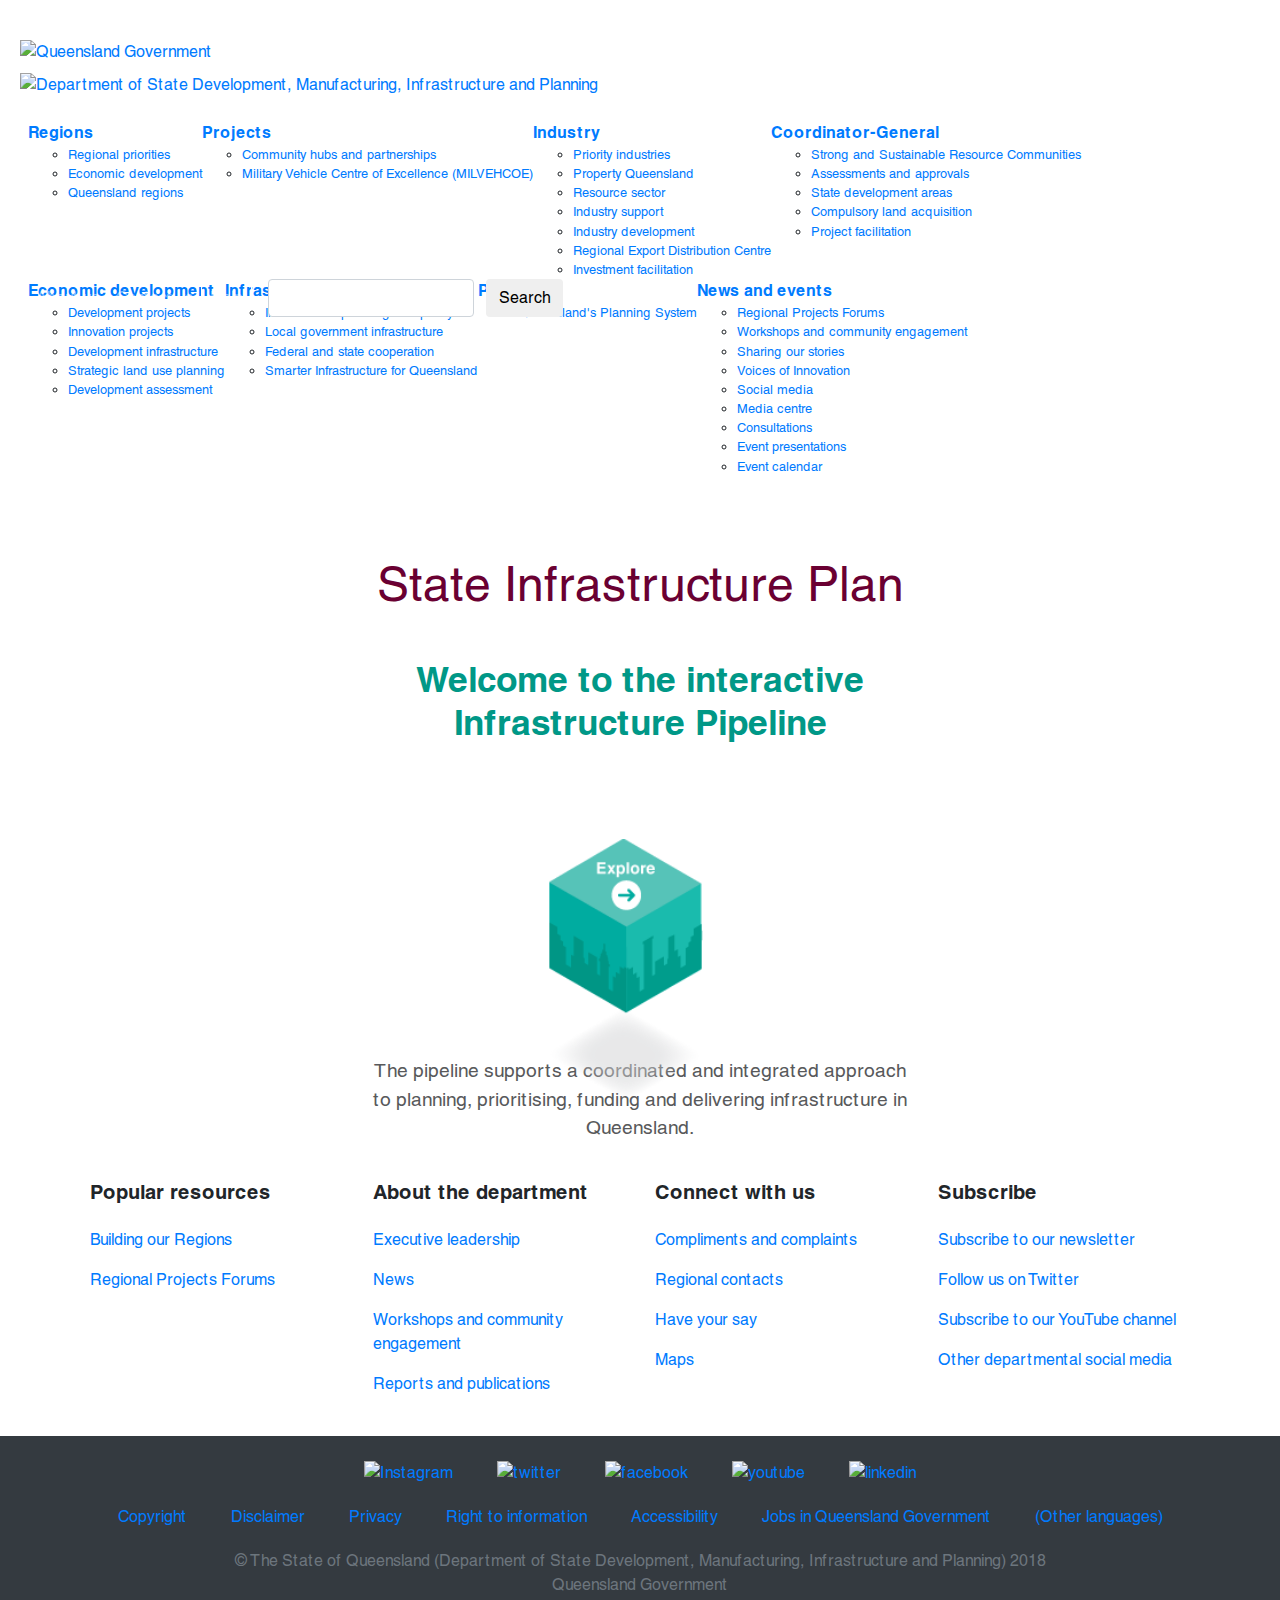
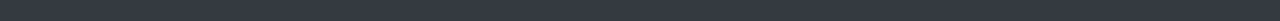
==== commit b23c26b4: "chrome -ios vh scale fix" ====
--- a/index.html
+++ b/index.html
@@ -1,12 +1,12 @@
 <!doctype html>
 <html lang="en">
-  <head>
+<head>
     <meta charset="utf-8">
     <meta name="viewport" content="width=device-width, initial-scale=1, shrink-to-fit=no">
     <script>
-      if (screen.width <= 699) {
-      document.location = "https://girish-gravity.github.io/mobile/";
-      }
+        if (screen.width <= 699) {
+            document.location = "https://dilgpexternal.strategydotzero.com/mobile/";
+        }
     </script>
     <link rel="stylesheet" href="assets/css/bootstrap.min.css">
     <link rel="stylesheet" href="assets/css/font-awesome-5.3.1-all.css">
@@ -14,5978 +14,7526 @@
     <link rel="stylesheet" href="assets/css/jquery.dataTables.min.css">
     <link rel="stylesheet" href="assets/css/dataTables.bootstrap4.min.css">
     <link rel="stylesheet" href="assets/css/style.css">
+    <link rel="stylesheet" href="assets/css/header.css">
+    <link rel="stylesheet" href="assets/css/footer.css">
     <title>Infrastructure Pipeline</title>
-  </head>
-  <body>
-
-    <nav class="container-fluid dsdmip-primary">
-      <div class="row">
-        <div class="container">
-          <div class="row">
-            <div class="col-12">
-              <img src="assets/images/nav.png" alt="">
+</head>
+<body>
+
+<header class="site-header pt-3 pt-md-4" role="banner">
+    <div class="container p-0">
+        <div class="position-relative">
+            <div class="d-flex pb-4 pb-md-0">
+                <div class="d-flex flex-column pl-md-2 pt-md-3">
+                    <a class="d-block" href="http://www.qld.gov.au/" target="_blank">
+                        <img class="img-fluid mb-md-2" src="assets/images/qg-coa.png" width="287" height="50"
+                             alt="Queensland Government">
+                    </a>
+                    <a class="d-block" href="https://www.statedevelopment.qld.gov.au/">
+                        <img class="img-fluid" src="assets/images/site-name.png" width="709" height="25"
+                             alt="Department of State Development, Manufacturing, Infrastructure and Planning">
+                    </a>
+                </div>
+                <div class="d-flex align-items-end d-md-none ml-auto">
+                    <button class="navbar-toggler p-0" type="button" data-toggle="modal" data-target="#modal-search"
+                            data-container="#content"
+                            data-dismiss='{"toggle": "collapse", "target": "#menu-header-mobile-collapse-1"}'>
+                        <svg class="icon icon-search icon-toggle" version="1.1" id="Layer_1" xmlns="http://www.w3.org/2000/svg" xmlns:xlink="http://www.w3.org/1999/xlink" x="0px" y="0px" viewBox="0 0 19 19" style="enable-background:new 0 0 19 19;" xml:space="preserve">
+                          <style type="text/css">
+                            .st0 {
+                              fill: #231F20;
+                            }
+                          </style>
+                          <title>Search icon Copy 3</title>
+                          <desc>Created with Sketch.</desc>
+                          <g id="Symbols">
+                            <g id="M-Header_x2F_Nav" transform="translate(-244.000000, -50.000000)">
+                              <g id="Search-icon" transform="translate(244.000000, 50.000000)">
+                                <path id="Shape" class="st0" d="M13.6,11.9h-0.9l-0.3-0.3c1.1-1.2,1.7-2.8,1.7-4.6C14.1,3.2,11,0,7.1,0S0,3.2,0,7.1
+                        				s3.2,7.1,7.1,7.1c1.7,0,3.4-0.6,4.6-1.7l0.3,0.3v0.9l5.4,5.4l1.6-1.6L13.6,11.9z M7,12c-2.8,0-5-2.2-5-5s2.2-5,5-5s5,2.2,5,5
+                        				S9.8,12,7,12z" />
+                              </g>
+                            </g>
+                          </g>
+                        </svg>
+                    </button>
+                    <button class="navbar-toggler p-0 ml-3" type="button" data-toggle="collapse"
+                            data-target="#menu-header-mobile-collapse-1"
+                            data-dismiss='{"toggle": "modal", "target": "#modal-search"}'
+                            aria-controls="menu-header-mobile-collapse-1" aria-expanded="false"
+                            aria-label="Toggle navigation">
+                        <svg class="icon icon-menu icon-toggle" version="1.1" id="Layer_1" xmlns="http://www.w3.org/2000/svg" xmlns:xlink="http://www.w3.org/1999/xlink" x="0px" y="0px" viewBox="0 0 19 17" style="enable-background:new 0 0 19 17;" xml:space="preserve">
+                          <style type="text/css">
+                            .st0 {
+                              fill: #231F20;
+                            }
+                          </style>
+                          <title>Menu</title>
+                          <desc>Created with Sketch.</desc>
+                          <g id="Symbols">
+                            <g id="M-Header_x2F_Nav" transform="translate(-281.000000, -51.000000)">
+                              <g id="Menu" transform="translate(281.000000, 51.000000)">
+                                <rect id="Rectangle-6" class="st0" width="19" height="2" />
+                                <rect id="Rectangle-6-Copy" y="7.5" class="st0" width="19" height="2" />
+                                <rect id="Rectangle-6-Copy-2" y="15" class="st0" width="19" height="2" />
+                              </g>
+                            </g>
+                          </g>
+                        </svg>
+                    </button>
+                </div>
             </div>
-          </div>
+            <div class="d-none d-md-block mt-3">
+                <nav class="navbar navbar-expand-md navbar-dark bg-dark-nav position-static" role="navigation">
+                    <div class="collapse navbar-collapse" id="menu-header-desktop-1">
+                        <div id="nav-site">
+                            <div class="max-width primary-nav">
+                                <div id="nav">
+                                    <ul class="nav menunavbar-nav mr-auto font-weight-bold mod-list">
+                                        <li class="item-3161 deeper parent">
+                                            <a href="https://www.statedevelopment.qld.gov.au/regional-development/">Regions</a>
+                                            <ul class="nav-child unstyled small">
+                                                <li class="item-3167 parent"><a
+                                                        href="http://www.statedevelopment.qld.gov.au/regional-development/regional-priorities.html">Regional
+                                                    priorities</a></li>
+                                                <li class="item-3171 parent"><a
+                                                        href="http://www.statedevelopment.qld.gov.au/regional-development/regional-economic-development.html">Economic
+                                                    development</a></li>
+                                                <li class="item-5061 parent"><a
+                                                        href="http://www.statedevelopment.qld.gov.au/regional-development/queenslands-regions.html">Queensland
+                                                    regions</a></li>
+                                            </ul>
+                                        </li>
+                                        <li class="item-5459 deeper parent"><a
+                                                href="http://www.statedevelopment.qld.gov.au/major-projects/major-projects.html">Projects</a>
+                                            <ul class="nav-child unstyled small">
+                                                <li class="item-5762 parent"><a
+                                                        href="http://www.statedevelopment.qld.gov.au/major-projects/community-hubs-and-partnerships.html">Community
+                                                    hubs and partnerships</a></li>
+                                                <li class="item-7071 parent"><a
+                                                        href="http://www.statedevelopment.qld.gov.au/projects/military-vehicle-centre-of-excellence-milvehcoe.html">Military
+                                                    Vehicle Centre of Excellence (MILVEHCOE)</a></li>
+                                            </ul>
+                                        </li>
+                                        <li class="item-3157 deeper parent"><a
+                                                href="http://www.statedevelopment.qld.gov.au/economic-development/economic-development.html">Industry</a>
+                                            <ul class="nav-child unstyled small">
+                                                <li class="item-6417 parent"><a
+                                                        href="http://www.statedevelopment.qld.gov.au/industry-development/priority-industries.html">Priority
+                                                    industries</a></li>
+                                                <li class="item-3175 parent"><a
+                                                        href="http://www.statedevelopment.qld.gov.au/industry-development/property-queensland.html">Property
+                                                    Queensland</a></li>
+                                                <li class="item-5535 parent"><a
+                                                        href="http://www.statedevelopment.qld.gov.au/major-projects/resource-sector.html">Resource
+                                                    sector</a>
+                                                </li>
+                                                <li class="item-3855 parent"><a
+                                                        href="http://www.statedevelopment.qld.gov.au/economic-growth/economic-development/economic-growth.html">Industry
+                                                    support</a></li>
+                                                <li class="item-6427 parent"><a
+                                                        href="http://www.statedevelopment.qld.gov.au/industry-development/advance-queensland-industry-attraction-fund.html">Industry
+                                                    development</a></li>
+                                                <li class="item-7069"><a
+                                                        href="http://www.statedevelopment.qld.gov.au/industry/regional-export-distribution-centre-pilot.html">Regional
+                                                    Export Distribution Centre </a></li>
+                                                <li class="item-7133 parent"><a
+                                                        href="http://www.statedevelopment.qld.gov.au/industry-development/investment-facilitation.html">Investment
+                                                    facilitation</a></li>
+                                            </ul>
+                                        </li>
+                                        <li class="item-1974 deeper parent"><a
+                                                href="http://www.statedevelopment.qld.gov.au/coordinator-general/">Coordinator-General</a>
+                                            <ul class="nav-child unstyled small">
+                                                <li class="item-7040 parent"><a
+                                                        href="http://www.statedevelopment.qld.gov.au/coordinator-general/strong-and-sustainable-resource-communities.html">Strong
+                                                    and Sustainable Resource Communities</a></li>
+                                                <li class="item-1978 parent"><a
+                                                        href="http://www.statedevelopment.qld.gov.au/assessments-and-approvals/">Assessments
+                                                    and approvals</a></li>
+                                                <li class="item-2210 parent"><a
+                                                        href="http://www.statedevelopment.qld.gov.au/coordinator-general/state-development-areas.html">State
+                                                    development areas</a></li>
+                                                <li class="item-1988 parent"><a
+                                                        href="http://www.statedevelopment.qld.gov.au/compulsory-land-acquisition/">Compulsory
+                                                    land acquisition</a></li>
+                                                <li class="item-1984"><a
+                                                        href="http://www.statedevelopment.qld.gov.au/infrastructure-delivery/">Project
+                                                    facilitation</a></li>
+                                            </ul>
+                                        </li>
+                                        <li class="item-6915 deeper parent"><a
+                                                href="http://www.statedevelopment.qld.gov.au/edq/economic-development.html">Economic
+                                            development</a>
+                                            <ul class="nav-child unstyled small">
+                                                <li class="item-6917 parent"><a
+                                                        href="http://www.statedevelopment.qld.gov.au/edq/development-projects.html">Development
+                                                    projects</a></li>
+                                                <li class="item-6929"><a
+                                                        href="http://www.statedevelopment.qld.gov.au/edq/innovation-projects.html">Innovation
+                                                    projects</a></li>
+                                                <li class="item-6930 parent"><a
+                                                        href="http://www.statedevelopment.qld.gov.au/edq/development-infrastructure.html">Development
+                                                    infrastructure</a></li>
+                                                <li class="item-6933 parent"><a
+                                                        href="http://www.statedevelopment.qld.gov.au/edq/strategic-land-use-planning.html">Strategic
+                                                    land use
+                                                    planning</a></li>
+                                                <li class="item-6966 parent"><a
+                                                        href="http://www.statedevelopment.qld.gov.au/edq/development-assessment-of-pdas.html">Development
+                                                    assessment</a></li>
+                                            </ul>
+                                        </li>
+                                        <li class="item-7001 deeper parent"><a
+                                                href="http://www.statedevelopment.qld.gov.au/infrastructure/infrastructure.html">Infrastructure</a>
+                                            <ul class="nav-child unstyled small">
+                                                <li class="item-7002 parent"><a
+                                                        href="http://www.statedevelopment.qld.gov.au/infrastructure/infrastructure-planning-and-policy.html">Infrastructure
+                                                    planning and policy</a></li>
+                                                <li class="item-7008 parent"><a
+                                                        href="http://www.statedevelopment.qld.gov.au/infrastructure/local-government-infrastructure.html">Local
+                                                    government infrastructure</a></li>
+                                                <li class="item-7011 parent"><a
+                                                        href="http://www.statedevelopment.qld.gov.au/infrastructure/federal-and-state-cooperation.html">Federal
+                                                    and state cooperation</a></li>
+                                                <li class="item-7015"><a
+                                                        href="http://www.statedevelopment.qld.gov.au/infrastructure/smarter-infrastructure-for-queensland.html">Smarter
+                                                    Infrastructure for Queensland</a></li>
+                                            </ul>
+                                        </li>
+                                        <li class="item-5 deeper parent"><a
+                                                href="http://www.statedevelopment.qld.gov.au/planning/planning.html">Planning</a>
+                                            <ul class="nav-child unstyled small">
+                                                <li class="item-7050"><a href="https://planning.dsdmip.qld.gov.au/">Queensland's
+                                                    Planning System</a></li>
+                                            </ul>
+                                        </li>
+                                        <li class="item-6454 deeper parent"><a
+                                                href="http://www.statedevelopment.qld.gov.au/news-and-events/news-and-events.html">News
+                                            and events</a>
+                                            <ul class="nav-child unstyled small">
+                                                <li class="item-2320"><a
+                                                        href="/news-and-events/regional-projects-forums.html">Regional
+                                                    Projects Forums</a></li>
+                                                <li class="item-6455 parent">
+                                                    <a href="/workshops-and-community-engagement/news-and-events/workshops-and-community-engagement.html">Workshops
+                                                        and community engagement</a></li>
+                                                <li class="item-4713 parent"><a
+                                                        href="/news-media-events/sharing-our-stories.html">Sharing our
+                                                    stories</a></li>
+                                                <li class="item-6745"><a
+                                                        href="/news-media-events/voices-of-innovation.html">Voices of
+                                                    Innovation</a></li>
+                                                <li class="item-3187 parent"><a
+                                                        href="/social-media/about-us/news-media-events/social-media.html">Social
+                                                    media</a></li>
+                                                <li class="item-6092 parent"><a
+                                                        href="/news-media-events/media-centre.html">Media centre</a>
+                                                </li>
+                                                <li class="item-48"><a href="/consultations/">Consultations</a></li>
+                                                <li class="item-5049 parent"><a
+                                                        href="/news-media-events/event-presentations.html">Event
+                                                    presentations</a></li>
+                                                <li class="item-7110"><a
+                                                        href="/index.php/news-and-events/event-calendar">Event
+                                                    calendar</a></li>
+                                            </ul>
+                                        </li>
+                                    </ul>
+
+                                </div>
+                            </div>
+                        </div>
+                        <div class="d-flex align-items-center position-absolute top-0 right-0">
+                            <ul class="navbar-nav">
+                                <li class="nav-item">
+                                    <a class="nav-link py-0 border border-top-0 border-bottom-0 border-left-0 border-white"
+                                       href="http://www.qld.gov.au/about-us/">About us</a>
+                                </li>
+                                <li class="nav-item">
+                                    <a class="nav-link py-0 border border-top-0 border-bottom-0 border-left-0 border-white"
+                                       href="http://www.qld.gov.au/contactus">Contact us</a>
+                                </li>
+                                <li class="nav-item">
+                                    <a class="nav-link py-0 border border-top-0 border-bottom-0 border-left-0 border-white"
+                                       href="http://www.qld.gov.au/help">Help</a>
+                                </li>
+                                <li class="nav-item">
+                                    <button class="btn btn-link nav-link py-0 pr-0 d-lg-none" type="button"
+                                            data-toggle="modal" data-target="#modal-search" data-container="#content">
+                                        <?xml version="1.0" encoding="utf-8"?>
+                                        <!-- Generator: Adobe Illustrator 22.1.0, SVG Export Plug-In . SVG Version: 6.00 Build 0)  -->
+                                        <svg class="icon icon-search icon-toggle" version="1.1" id="Layer_1" xmlns="http://www.w3.org/2000/svg" xmlns:xlink="http://www.w3.org/1999/xlink" x="0px" y="0px" viewBox="0 0 19 19" style="enable-background:new 0 0 19 19;" xml:space="preserve">
+                                          <style type="text/css">
+                                            .st0 {
+                                              fill: #231F20;
+                                            }
+                                          </style>
+                                          <title>Search icon Copy 3</title>
+                                          <desc>Created with Sketch.</desc>
+                                          <g id="Symbols">
+                                            <g id="M-Header_x2F_Nav" transform="translate(-244.000000, -50.000000)">
+                                              <g id="Search-icon" transform="translate(244.000000, 50.000000)">
+                                                <path id="Shape" class="st0" d="M13.6,11.9h-0.9l-0.3-0.3c1.1-1.2,1.7-2.8,1.7-4.6C14.1,3.2,11,0,7.1,0S0,3.2,0,7.1
+                                        				s3.2,7.1,7.1,7.1c1.7,0,3.4-0.6,4.6-1.7l0.3,0.3v0.9l5.4,5.4l1.6-1.6L13.6,11.9z M7,12c-2.8,0-5-2.2-5-5s2.2-5,5-5s5,2.2,5,5
+                                        				S9.8,12,7,12z" />
+                                              </g>
+                                            </g>
+                                          </g>
+                                        </svg>
+                                    </button>
+                                </li>
+                            </ul>
+                            <form action="//find.search.qld.gov.au/s/search.html" id="search-form"
+                                  class="form-inline d-none d-lg-block ml-3">
+                                <input class="form-control form-control-xs mr-2" type="text" name="query"
+                                       aria-label="Search" accesskey="5" id="sdz-search-input">
+                                <button class="btn btn-white btn-xs" type="submit" id="sdz-search">Search</button>
+                            </form>
+                        </div>
+                    </div>
+                </nav>
+            </div>
         </div>
-      </div>
-    </nav>
-
-    <div class="container dilgp-animation-canvas">
-      <div class="row explore d-flex">
+    </div>
+</header>
+
+<div class="container dilgp-animation-canvas">
+    <div class="row explore d-flex">
+        <div class="col-12" role="banner">
+            <h1>State Infrastructure Plan</h1>
+            <h2>Welcome to the interactive<br>Infrastructure Pipeline</h2>
+            <div class="row">
+                <div class="explore-btn" tabindex="1"
+                     aria-label="Welcome to the interactive Infrastructure Pipeline, The pipeline supports a coordinated and integrated approach to planning, prioritising, funding and delivering infrastructure in Queensland. Press Enter to Explore More."
+                     data-reader="true"></div>
+            </div>
+            <p>The pipeline supports a coordinated and integrated approach<br>to planning, prioritising, funding and
+                delivering infrastructure in<br>Queensland.</p>
+        </div>
+    </div>
+    <div class="row video d-none">
         <div class="col-12">
-          <h1>State Infrastructure Plan</h1>
-          <h2>Welcome to the interactive<br>Infrastructure Pipeline</h2>
-          <div class="row">
-            <div class="explore-btn" tabindex="1" aria-label="Welcome to the interactive Infrastructure Pipeline, The pipeline supports a coordinated and integrated approach to planning, prioritising, funding and delivering infrastructure in Queensland. Press Enter to Explore More." data-reader="true"></div>
-          </div>
-          <p>The pipeline supports a coordinated and integrated approach<br>to planning, prioritising, funding and delivering infrastructure in<br>Queensland.</p>
+            <video id="CubeAnim" muted preload="auto" poster="assets/videos/CubeAnim.png" tabindex="3"
+                   aria-label="Infrastructure Pipeline is loading.">
+                <source src="assets/videos/CubeAnim.mp4" type="video/mp4">
+                <source src="assets/videos/CubeAnim.webm" type="video/webm">
+            </video>
         </div>
-      </div>
-      <div class="row video d-none">
-        <div class="col-12">
-          <video id="CubeAnim" muted poster="assets/videos/CubeAnim.png" tabindex="3" title="Infrastructure Pipeline is loading.">
-            <source src="assets/videos/CubeAnim.mp4" type="video/mp4">
-            <source src="assets/videos/CubeAnim.webm" type="video/webm">
-          </video>
+    </div>
+    <div class="row intro d-none">
+        <div class="col-12 intro-header text-right">
+            <button type="button" class="btn btn-info btn-skip skip">View Dashboard</button>
         </div>
-      </div>
-      <div class="row intro d-none">
-        <header class="col-12 text-right">
-          <button type="button" class="btn btn-info btn-skip skip">View Dashboard</button>
-        </header>
         <!-- SVG is Here -->
         <div class="col-12 svg-ms-fix">
-          <svg version="1.1" id="Layer_1" xmlns="http://www.w3.org/2000/svg" xmlns:xlink="http://www.w3.org/1999/xlink" x="0px" y="0px" viewBox="0 0 1253.5 1658" style="enable-background:new 0 0 1253.5 1658; width: 100%; display:block;" xml:space="preserve">
-            <style type="text/css">
-            	#SVGPlannning + image,
-              #SVGInvestment + image,
-              #SVGDelivery + image{
-            		display: none;
-            	}
-            	#SVGPlannning:hover + image,
-              #SVGInvestment:hover + image,
-              #SVGDelivery:hover + image{
-            		display: block;
-            	}
-            	.st0{fill:#00A09D;}
-            	.st1{fill:#FFFFFF;}
-            	.st2{fill:#59AAB2;}
-            	.st3{fill:#303E47;}
-            	.st4{opacity:0.6;fill:#EDF8F9;stroke:#BAE2DF;stroke-width:0.5;stroke-miterlimit:10;enable-background:new    ;}
-            	.st5{fill:#6A0032;}
-            	.st6{fill:#009887;}
-            	.st7{fill:#333E48;}
-            	.st8{fill:none;stroke:#4C2C78;stroke-width:0.5;stroke-miterlimit:10;}
-            	.st9{fill:#97C4C1;}
-            	.st10{fill:#005C54;}
-            	.st11{fill:none;stroke:#D1D3D4;stroke-miterlimit:10;}
-            	.st12{fill:#D1D3D4;}
-            	.st13{fill:none;stroke:#D6D5AE;stroke-width:14;stroke-miterlimit:10;}
-            	.st14{fill:none;stroke:#FFFFFF;stroke-width:2;stroke-miterlimit:10;}
-            	.st15{opacity:0.15;fill:#E9ECCB;stroke:#F1F2F2;stroke-miterlimit:10;enable-background:new    ;}
-            	.st16{fill:none;stroke:#77765B;stroke-miterlimit:10;}
-            	.st17{opacity:0.6;}
-            	.st18{fill:#C5DDCC;}
-            	.st19{fill:#9F984F;stroke:#8E8744;stroke-width:0.7;stroke-miterlimit:10;}
-            	.st20{fill:#D1CC7C;stroke:#8E8743;stroke-width:0.5;stroke-miterlimit:10;}
-            	.st21{fill:none;stroke:#8E8744;stroke-width:0.5;stroke-miterlimit:10;}
-            	.st22{opacity:0.2;fill:#FFFFFF;enable-background:new    ;}
-            	.st23{fill:#847B39;}
-            	.st24{fill:#58595B;}
-            	.st25{opacity:0.5;fill:url(#SVGID_1_);enable-background:new    ;}
-            	.st26{fill:#808285;}
-            	.st27{fill:#9FCECC;}
-            	.st28{fill:#D8EFEC;}
-            	.st29{opacity:0.4;}
-            	.st30{fill:none;stroke:#FFFFFF;stroke-width:4;stroke-miterlimit:10;}
-            	.st31{fill:none;stroke:#FFFFFF;stroke-width:4;stroke-miterlimit:10;stroke-dasharray:3.96,3.96;}
-            	.st32{opacity:0.2;}
-            	.st33{fill:none;stroke:#B6C4D2;stroke-miterlimit:10;}
-            	.st34{fill:#EBF2F9;}
-            	.st35{fill:#F3F0F1;}
-            	.st36{opacity:0.8;}
-            	.st37{fill:#D1E6E5;}
-            	.st38{fill:#8EBFBB;}
-            	.st39{fill:#65938E;}
-            	.st40{fill:#91C4C0;}
-            	.st41{opacity:0.1;fill:#809FAF;enable-background:new    ;}
-            	.st42{opacity:0.7;fill:#00A09D;enable-background:new    ;}
-            	.st43{opacity:0.5;}
-            	.st44{fill:url(#SVGID_2_);}
-            	.st45{fill:none;stroke:#AFC8E2;stroke-width:0.7;stroke-miterlimit:10;}
-            	.st46{fill:#91C4C0;stroke:#79AAA5;stroke-miterlimit:10;}
-            	.st47{fill:#D8EFEC;stroke:#5D938D;stroke-width:0.3;stroke-miterlimit:10;}
-            	.st48{fill:#02827C;}
-            	.st49{fill:#D2DCE8;}
-            	.st50{opacity:0.3;fill:none;stroke:#82A4C4;stroke-miterlimit:10;enable-background:new    ;}
-            	.st51{opacity:0.5;fill:none;stroke:#B6C4D2;stroke-miterlimit:10;enable-background:new    ;}
-            	.st52{fill:#80B2AF;}
-            	.st53{fill:#AFD4DD;}
-            	.st54{fill:#EBEDED;}
-            	.st55{opacity:0.6;fill:url(#SVGID_3_);enable-background:new    ;}
-            	.st56{fill:#A42D6E;}
-            	.st57{opacity:0.9;}
-            	.st58{opacity:0.3;}
-            	.st59{opacity:0.7;fill:url(#SVGID_4_);enable-background:new    ;}
-            	.st60{opacity:0.4;fill:#FFFFFF;enable-background:new    ;}
-            	.st61{opacity:0.7;fill:url(#SVGID_5_);enable-background:new    ;}
-            	.st62{opacity:0.5;fill:#FFFFFF;enable-background:new    ;}
-            	.st63{opacity:0.7;fill:url(#SVGID_6_);enable-background:new    ;}
-            	.st64{opacity:0.3;fill:#FFFFFF;enable-background:new    ;}
-            	.st65{opacity:0.7;fill:url(#SVGID_7_);enable-background:new    ;}
-            	.st66{opacity:0.6;fill:url(#SVGID_8_);enable-background:new    ;}
-            	.st67{opacity:0.7;fill:url(#SVGID_9_);enable-background:new    ;}
-            	.st68{opacity:0.7;fill:url(#SVGID_10_);enable-background:new    ;}
-            	.st69{opacity:0.6;fill:url(#SVGID_11_);enable-background:new    ;}
-            	.st70{opacity:0.7;fill:url(#SVGID_12_);enable-background:new    ;}
-            	.st71{opacity:0.7;fill:url(#SVGID_13_);enable-background:new    ;}
-            	.st72{opacity:0.6;fill:url(#SVGID_14_);enable-background:new    ;}
-            	.st73{opacity:0.7;fill:url(#SVGID_15_);enable-background:new    ;}
-            	.st74{fill:url(#SVGID_16_);}
-            	.st75{fill:#917556;}
-            	.st76{fill:#32373A;}
-            	.st77{fill:#373A3E;}
-            	.st78{fill:#DFE5C3;}
-            	.st79{fill:#517D9B;}
-            	.st80{fill:#282A2B;}
-            	.st81{opacity:0.85;}
-            	.st82{fill:#7B9EBC;}
-            	.st83{opacity:0.5;fill:url(#SVGID_17_);enable-background:new    ;}
-            	.st84{opacity:0.5;fill:url(#SVGID_18_);enable-background:new    ;}
-            	.st85{opacity:0.5;fill:url(#SVGID_19_);enable-background:new    ;}
-            	.st86{opacity:0.5;fill:url(#SVGID_20_);enable-background:new    ;}
-            	.st87{fill:#F4F4F4;}
-            	.st88{fill:#698796;}
-            	.st89{opacity:0.5;fill:url(#SVGID_21_);enable-background:new    ;}
-            	.st90{opacity:0.5;fill:url(#SVGID_22_);enable-background:new    ;}
-            	.st91{opacity:0.5;fill:url(#SVGID_23_);enable-background:new    ;}
-            	.st92{opacity:0.5;fill:url(#SVGID_24_);enable-background:new    ;}
-            	.st93{opacity:0.5;fill:url(#SVGID_25_);enable-background:new    ;}
-            	.st94{fill:none;stroke:#5D5E5E;stroke-miterlimit:10;}
-            	.st95{opacity:0.3;fill:url(#SVGID_26_);enable-background:new    ;}
-            	.st96{fill:#CCC875;}
-            	.st97{fill:#E2DF8C;}
-            	.st98{fill:url(#SVGID_27_);}
-            	.st99{fill:url(#SVGID_28_);}
-            	.st100{fill:url(#SVGID_29_);}
-            	.st101{fill:url(#SVGID_30_);}
-            	.st102{fill:url(#SVGID_31_);}
-            	.st103{fill:url(#SVGID_32_);}
-            	.st104{fill:url(#SVGID_33_);}
-            	.st105{fill:url(#SVGID_34_);}
-            	.st106{fill:url(#SVGID_35_);}
-            	.st107{fill:url(#SVGID_36_);}
-            	.st108{fill:url(#SVGID_37_);}
-            	.st109{fill:url(#SVGID_38_);}
-            	.st110{fill:#DDB144;}
-            	.st111{fill:#5983A8;}
-            	.st112{fill:#4B2C14;}
-            	.st113{fill:#633C16;}
-            	.st114{fill:#353735;}
-            	.st115{fill:#3C6672;}
-            	.st116{fill:#CCE0E5;}
-            	.st117{fill:#F3C088;}
-            	.st118{fill:#93BDD3;}
-            	.st119{fill:#3F4244;}
-            	.st120{fill:#6D6E71;}
-            	.st121{fill:#A3CEE7;}
-            	.st122{fill:#C4B383;}
-            	.st123{opacity:0.5;fill:url(#SVGID_39_);enable-background:new    ;}
-            	.st124{opacity:0.5;fill:url(#SVGID_40_);enable-background:new    ;}
-            	.st125{opacity:0.5;fill:url(#SVGID_41_);enable-background:new    ;}
-            	.st126{fill:url(#SVGID_42_);}
-            	.st127{fill:#FFE2BF;}
-            	.st128{fill:#CFD4D8;}
-            	.st129{fill:#E8B48A;}
-            	.st130{fill:#C08D6B;}
-            	.st131{fill:#3B130F;}
-            	.st132{fill:#E6E7E8;}
-            	.st133{fill:#774426;}
-            	.st134{fill:#414042;}
-            	.st135{fill:#F6C6A4;}
-            	.st136{fill:#C6CBA8;}
-            	.st137{fill:#33373D;}
-            	.st138{fill:#326B8E;}
-            	.st139{fill:#EAB568;}
-            	.st140{fill:#494E56;}
-            	.st141{fill:#565959;}
-            	.st142{fill:url(#SVGID_43_);}
-            	.st143{opacity:0.5;fill:url(#SVGID_44_);enable-background:new    ;}
-            	.st144{opacity:0.5;fill:url(#SVGID_45_);enable-background:new    ;}
-            	.st145{opacity:0.5;fill:url(#SVGID_46_);enable-background:new    ;}
-            	.st146{opacity:0.5;fill:url(#SVGID_47_);enable-background:new    ;}
-            	.st147{opacity:0.6;fill:#02827C;enable-background:new    ;}
-            	.st148{opacity:0.3;fill:url(#SVGID_48_);enable-background:new    ;}
-            	.st149{opacity:0.3;fill:url(#SVGID_49_);enable-background:new    ;}
-            	.st150{opacity:0.3;fill:url(#SVGID_50_);enable-background:new    ;}
-            	.st151{opacity:0.3;fill:url(#SVGID_51_);enable-background:new    ;}
-            	.st152{opacity:0.3;fill:url(#SVGID_52_);enable-background:new    ;}
-            	.st153{opacity:0.3;fill:url(#SVGID_53_);enable-background:new    ;}
-            	.st154{fill:url(#SVGID_54_);}
-            	.st155{opacity:0.8;fill:url(#SVGID_55_);enable-background:new    ;}
-            	.st156{fill:url(#SVGID_56_);}
-            	.st157{fill:url(#SVGID_57_);}
-            	.st158{fill:url(#SVGID_58_);}
-            	.st159{fill:url(#SVGID_59_);}
-            	.st160{fill:url(#SVGID_60_);}
-            	.st161{opacity:0.8;fill:#FFFFFF;enable-background:new    ;}
-            	.st162{opacity:0.7;}
-            	.st163{fill:url(#SVGID_61_);}
-            	.st164{fill:url(#SVGID_62_);}
-            	.st165{fill:url(#SVGID_63_);}
-            	.st166{fill:url(#SVGID_64_);}
-            	.st167{fill:none;stroke:#9ECEDA;stroke-width:0.65;stroke-miterlimit:10;}
-            	.st168{opacity:0.6;fill:url(#SVGID_65_);enable-background:new    ;}
-            	.st169{fill:url(#SVGID_66_);}
-            	.st170{opacity:5.000000e-02;}
-            	.st171{fill:#6E899A;}
-            	.st172{fill:#4C9B97;}
-            	.st173{fill:#EBF7F7;}
-            	.st174{fill:none;stroke:#4D9A96;stroke-width:0.5;stroke-miterlimit:10;}
-            	.st175{fill:#97C6C4;}
-            	.st176{fill:#BAD7D4;}
-            	.st177{fill:#B6E1E2;}
-            	.st178{fill:#384F49;}
-            	.st179{fill:#003262;}
-            	.st180{fill:none;}
-            </style>
-            <symbol id="New_Symbol_58" viewBox="-11.9 -11.9 23.8 23.8">
-            	<circle class="st0" cx="0" cy="0" r="11.9"></circle>
-            	<path class="st1" d="M3.2,0.4C2.6,0.1,2-0.2,1.4-0.5l0,0L0.5-0.8v-3.4c0.5,0,1,0.3,1.2,0.7C1.9-3.2,2-2.8,2-2.4h2.4
-            		c0.1-1.2-0.5-2.4-1.6-3.1C2.2-5.9,1.4-6.2,0.6-6.2v-1.2h-0.9v1.2c-0.5,0-0.9,0.1-1.4,0.2c-1,0.3-1.8,1.1-2.2,2.1
-            		c-0.2,0.5-0.3,1-0.3,1.5c0,0.8,0.2,1.5,0.7,2.2C-3,0.4-2.3,0.8-1.6,1l0,0l0.3,0.1l0.7,0.2v3.9c-0.6,0-1.1-0.3-1.4-0.8
-            		c-0.2-0.5-0.3-1-0.4-1.5h-2.4c-0.1,1.4,0.4,2.7,1.5,3.5c0.8,0.4,1.7,0.7,2.6,0.8V9h0.9V7.1c0.8,0,1.7-0.3,2.4-0.7
-            		c1.1-0.7,1.8-2,1.7-3.3C4.4,2.1,4,1.1,3.2,0.4z M-1.5-3.8c0.3-0.3,0.7-0.4,1.2-0.4V-1c-0.4-0.1-0.7-0.2-1-0.5
-            		c-0.4-0.3-0.6-0.7-0.6-1.2C-1.9-3.1-1.7-3.5-1.5-3.8L-1.5-3.8z M1.6,4.9C1.3,5.1,1,5.2,0.6,5.2V1.7C1,1.8,1.4,2,1.7,2.2
-            		C2,2.6,2.2,3,2.2,3.5S2,4.5,1.6,4.9L1.6,4.9z"></path>
-            </symbol>
-            <symbol id="New_Symbol_59" viewBox="-1.9 -1.9 3.8 3.8">
-            	<circle class="st2" cx="0" cy="0" r="1.9"></circle>
-            </symbol>
-            <symbol id="New_Symbol_7" viewBox="-7 -7 14 14">
-            	<circle class="st1" cx="0" cy="0" r="7"></circle>
-            	<circle class="st0" cx="0" cy="0" r="7"></circle>
-            	<path class="st1" d="M1.9,0.2C1.6,0,1.2-0.1,0.9-0.3l0,0L0.3-0.5v-2c0.3,0,0.6,0.2,0.7,0.4s0.2,0.5,0.2,0.7h1.4
-            		c0.1-0.8-0.3-1.5-0.9-1.9C1.3-3.5,0.8-3.7,0.3-3.7v-0.7h-0.5v0.7c-0.3,0-0.6,0.1-0.9,0.1C-1.4-3.5-1.6-3.3-1.8-3
-            		C-2-2.8-2.2-2.6-2.3-2.3s-0.2,0.6-0.2,0.9C-2.5-1-2.3-0.5-2-0.1c0.3,0.3,0.7,0.6,1.1,0.7l0,0h0.2l0.4,0.1V3C-0.7,3-1,2.8-1.2,2.5
-            		c-0.1-0.3-0.2-0.6-0.2-0.9h-1.4c-0.1,0.8,0.2,1.6,0.9,2.1c0.5,0.3,1,0.4,1.6,0.5v1.1h0.5v-1c0.5,0,1-0.2,1.4-0.4
-            		c0.7-0.4,1.1-1.2,1-2C2.6,1.2,2.3,0.6,1.9,0.2z M-0.9-2.2c0.2-0.2,0.4-0.3,0.7-0.2v1.9c-0.2-0.1-0.4-0.1-0.6-0.3
-            		C-1-1.1-1.1-1.3-1-1.6C-1.1-1.8-1-2.1-0.9-2.2z M0.9,2.9C0.8,3,0.6,3.1,0.3,3.1V1c0.2,0.1,0.4,0.2,0.6,0.3C1.1,1.5,1.2,1.8,1.2,2
-            		C1.3,2.4,1.2,2.7,0.9,2.9z"></path>
-            </symbol>
-            <symbol id="New_Symbol_8" viewBox="-6.1 -6.1 12.2 12.2">
-            	<circle class="st3" cx="0" cy="0" r="6.1"></circle>
-            	<polygon class="st1" points="3.5,0.1 2.5,-0.9 0.7,1 0.7,-3.6 -0.7,-3.6 -0.7,1 -2.6,-0.9 -3.5,0.1 0,3.6 0,3.6 0,3.6 	"></polygon>
-            </symbol>
-            <g>
-            	<g>
-            		<g>
-            			<rect y="1110" class="st4" width="1253" height="548.4"></rect>
-            			<rect x="57.5" y="0" class="st5" width="12.6" height="25.3"></rect>
-            			<path class="st6" d="M459.9,90.1c1-0.2,2.1-0.2,3.1-0.2c1.7-0.1,3.3,0.4,4.6,1.4c1.1,1.1,1.7,2.6,1.6,4.1
-            				c0.1,1.6-0.5,3.3-1.6,4.4c-1.4,1.2-3.2,1.8-5.1,1.7c-0.9,0-1.8,0-2.7-0.1L459.9,90.1z M461.3,100.3c0.5,0.1,1,0.1,1.5,0.1
-            				c3.2,0,4.9-1.8,4.9-4.9c0-2.7-1.5-4.4-4.6-4.4c-0.6,0-1.2,0-1.7,0.2L461.3,100.3z"></path>
-            			<path class="st6" d="M472,97.6c-0.1,1.5,1,2.7,2.4,2.9c0.1,0,0.3,0,0.4,0c0.8,0,1.6-0.1,2.3-0.4l0.3,1.1
-            				c-0.9,0.4-1.8,0.5-2.7,0.5c-2.1,0.1-3.9-1.5-4-3.6c0-0.2,0-0.4,0-0.5c0-2.5,1.5-4.4,3.9-4.4c2.7,0,3.4,2.4,3.4,3.9
-            				c0,0.2,0,0.5,0,0.7L472,97.6z M476.4,96.5c0.2-1.2-0.6-2.2-1.8-2.4c-0.1,0-0.2,0-0.3,0c-1.3,0.1-2.3,1.1-2.3,2.4H476.4z"></path>
-            			<path class="st6" d="M479.9,101.4v-7.1h-1.2v-1.1h1.2v-0.4c-0.2-1.8,1.2-3.4,3-3.6c0.2,0,0.4,0,0.6,0c0.7,0,1.5,0.2,2.1,0.5
-            				l-0.4,1.1c-0.5-0.3-1.1-0.5-1.7-0.5c-1.6,0-2,1.1-2,2.4v0.4h4.8v8.2h-1.5v-7.1h-3.3v7.1L479.9,101.4z"></path>
-            			<path class="st6" d="M488.6,95.4c0-0.8,0-1.6-0.1-2.2h1.3l0.1,1.4l0,0c0.5-1,1.6-1.6,2.8-1.6c1.1,0,2.9,0.7,2.9,3.5v4.9h-1.5
-            				v-4.7c0-1.3-0.5-2.4-1.9-2.4c-1.2,0-2.1,1-2.1,2.2v4.9h-1.5L488.6,95.4z"></path>
-            			<path class="st6" d="M499.7,90.9c-0.1,0.5-0.5,0.9-1,0.8c-0.4,0-0.8-0.4-0.8-0.8c0-0.5,0.4-0.9,0.9-0.9c0,0,0,0,0.1,0
-            				C499.3,89.9,499.7,90.3,499.7,90.9C499.7,90.8,499.7,90.9,499.7,90.9z M498,101.4v-8.2h1.5v8.2H498z"></path>
-            			<path class="st6" d="M503.8,90.8v2.4h2.2v1.1h-2.1v4.4c0,1,0.3,1.6,1.1,1.6c0.3,0,0.6,0,0.9-0.1l0.1,1.1
-            				c-0.4,0.1-0.9,0.2-1.3,0.2c-0.6,0-1.2-0.2-1.6-0.6c-0.5-0.6-0.7-1.4-0.6-2.1v-4.5h-1.3v-1.1h1.3v-2L503.8,90.8z"></path>
-            			<path class="st6" d="M509.3,90.9c-0.1,0.5-0.5,0.9-1,0.8c-0.4,0-0.8-0.4-0.8-0.8c0-0.5,0.4-0.9,0.9-0.9c0,0,0,0,0.1,0
-            				C508.9,89.9,509.3,90.3,509.3,90.9C509.3,90.8,509.3,90.9,509.3,90.9z M507.6,101.4v-8.2h1.5v8.2H507.6z"></path>
-            			<path class="st6" d="M519.1,97.3c0.2,2.2-1.4,4.1-3.6,4.4c-0.2,0-0.3,0-0.5,0c-2.2,0-3.9-1.7-4-3.8c0-0.1,0-0.3,0-0.4
-            				c-0.2-2.2,1.4-4.2,3.6-4.4c0.2,0,0.3,0,0.5,0c2.2,0,3.9,1.7,4,3.8C519.1,97,519.1,97.1,519.1,97.3z M512.5,97.3
-            				c0,1.8,1,3.2,2.5,3.2s2.5-1.3,2.5-3.2c0-1.4-0.7-3.2-2.5-3.2S512.5,95.8,512.5,97.3z"></path>
-            			<path class="st6" d="M521,95.4c0-0.8,0-1.6-0.1-2.2h1.3l0.1,1.4l0,0c0.5-1,1.6-1.6,2.7-1.6c1.1,0,2.9,0.7,2.9,3.5v4.9h-1.5v-4.7
-            				c0-1.3-0.5-2.4-1.9-2.4c-1.2,0-2.1,1-2.1,2.2v4.9H521V95.4z"></path>
-            			<path class="st6" d="M530.2,99.9c0.6,0.4,1.3,0.6,2,0.6c1.1,0,1.6-0.5,1.6-1.2s-0.4-1.1-1.5-1.5c-1.5-0.5-2.2-1.3-2.2-2.3
-            				c0.1-1.4,1.2-2.5,2.6-2.4c0.1,0,0.1,0,0.2,0c0.7,0,1.4,0.2,2,0.5l-0.4,1.1c-0.5-0.3-1.1-0.5-1.7-0.5c-0.9,0-1.4,0.5-1.4,1.1
-            				s0.5,1,1.6,1.4c1.4,0.5,2.2,1.3,2.2,2.5c0,1.4-1.1,2.5-3.1,2.5c-0.8,0-1.6-0.2-2.3-0.6L530.2,99.9z"></path>
-            			<path class="st6" d="M547.5,96.6v1H540v-1H547.5z"></path>
-            			<path class="st6" d="M554.3,97L554.3,97c0.2-0.3,0.5-0.7,0.7-0.9l2.4-2.8h1.8l-3.2,3.4l3.6,4.8h-1.8l-2.8-3.9l-0.8,0.8v3.1h-1.5
-            				V89.4h1.5L554.3,97z"></path>
-            			<path class="st6" d="M561.6,97.6c-0.1,1.5,1,2.7,2.4,2.9c0.1,0,0.3,0,0.4,0c0.8,0,1.6-0.1,2.3-0.4l0.3,1.1
-            				c-0.9,0.4-1.8,0.5-2.7,0.5c-2.1,0.1-3.9-1.5-4-3.6c0-0.2,0-0.4,0-0.5c0-2.5,1.5-4.4,3.9-4.4c2.7,0,3.4,2.4,3.4,3.9
-            				c0,0.2,0,0.5,0,0.7L561.6,97.6z M566,96.5c0.2-1.2-0.6-2.2-1.8-2.4c-0.1,0-0.1,0-0.2,0c-1.3,0.1-2.3,1.2-2.3,2.4H566z"></path>
-            			<path class="st6" d="M569.9,93.2l1.8,4.9c0.2,0.5,0.4,1.2,0.5,1.7l0,0c0.2-0.5,0.3-1.1,0.5-1.7l1.6-4.8h1.6l-2.2,5.9
-            				c-1.1,2.8-1.8,4.3-2.8,5.2c-0.5,0.5-1.1,0.8-1.8,1l-0.4-1.3c0.5-0.2,0.9-0.4,1.3-0.7c0.5-0.5,1-1,1.3-1.7
-            				c0.1-0.1,0.1-0.2,0.1-0.4c0-0.1,0-0.3-0.1-0.4l-3-7.6L569.9,93.2L569.9,93.2z"></path>
-            			<path class="st6" d="M582.7,90.8v2.4h2.1v1.1h-2.1v4.4c0,1,0.3,1.6,1.1,1.6c0.3,0,0.6,0,0.9-0.1l0.1,1.1
-            				c-0.4,0.1-0.9,0.2-1.3,0.2c-0.6,0-1.2-0.2-1.6-0.6c-0.5-0.6-0.7-1.4-0.6-2.1v-4.5H580v-1.1h1.3v-2L582.7,90.8z"></path>
-            			<path class="st6" d="M587.3,97.6c-0.1,1.5,1,2.7,2.4,2.9c0.1,0,0.3,0,0.4,0c0.8,0,1.6-0.1,2.3-0.4l0.3,1.1
-            				c-0.9,0.4-1.8,0.5-2.7,0.5c-2.1,0.1-3.9-1.5-4-3.6c0-0.2,0-0.4,0-0.5c0-2.5,1.5-4.4,3.9-4.4c2.7,0,3.4,2.4,3.4,3.9
-            				c0,0.2,0,0.5,0,0.7L587.3,97.6z M591.7,96.5c0.2-1.2-0.6-2.2-1.8-2.4c-0.1,0-0.2,0-0.3,0c-1.3,0.1-2.3,1.2-2.3,2.4H591.7z"></path>
-            			<path class="st6" d="M595,95.8c0-1,0-1.8-0.1-2.6h1.3v1.6h0.1c0.3-1,1.2-1.8,2.3-1.8c0.1,0,0.3,0,0.4,0.1v1.4
-            				c-0.2,0-0.3-0.1-0.5-0.1c-1.1,0-1.9,0.9-2,1.9c0,0.2-0.1,0.5-0.1,0.7v4.4H595V95.8z"></path>
-            			<path class="st6" d="M600.6,95.4c0-0.8,0-1.6-0.1-2.2h1.3l0.1,1.3h0.1c0.5-0.9,1.5-1.5,2.5-1.5c1.1,0,2,0.7,2.3,1.7l0,0
-            				c0.2-0.4,0.5-0.8,0.9-1.1c0.5-0.4,1.2-0.6,1.8-0.6c1.1,0,2.7,0.7,2.7,3.6v4.8h-1.5v-4.6c0-1.6-0.6-2.5-1.8-2.5
-            				c-0.8,0-1.5,0.6-1.8,1.4c-0.1,0.2-0.1,0.5-0.1,0.8v5.1h-1.5v-4.9c0-1.3-0.6-2.3-1.7-2.3c-1.1,0.1-2,1.1-2,2.2v5h-1.4v-6.2
-            				L600.6,95.4z"></path>
-            			<path class="st6" d="M614.6,99.9c0.6,0.4,1.3,0.6,2,0.6c1.1,0,1.6-0.5,1.6-1.2s-0.4-1.1-1.5-1.5c-1.5-0.5-2.2-1.3-2.2-2.3
-            				c0.1-1.4,1.2-2.5,2.6-2.4c0.1,0,0.1,0,0.2,0c0.7,0,1.4,0.2,2,0.5l-0.4,1.1c-0.5-0.3-1.1-0.5-1.7-0.5c-0.9,0-1.4,0.5-1.4,1.1
-            				s0.5,1,1.6,1.4c1.4,0.5,2.2,1.3,2.2,2.5c0,1.4-1.1,2.5-3.1,2.5c-0.8,0-1.6-0.2-2.3-0.6L614.6,99.9z"></path>
-            			<path class="st6" d="M629.7,101.4l-0.1-1l0,0c-0.6,0.8-1.5,1.2-2.5,1.2c-1.3,0.1-2.4-0.9-2.5-2.2c0-0.1,0-0.1,0-0.2
-            				c0-2,1.8-3.1,5-3.1V96c0.1-0.9-0.5-1.8-1.5-1.9c-0.1,0-0.3,0-0.4,0c-0.8,0-1.5,0.2-2.1,0.6l-0.3-1c0.8-0.5,1.7-0.7,2.7-0.7
-            				c2.5,0,3.1,1.7,3.1,3.4v3.1c0,0.7,0,1.3,0.1,2L629.7,101.4L629.7,101.4z M629.5,97.2c-1.6,0-3.5,0.3-3.5,1.8
-            				c-0.1,0.7,0.5,1.4,1.2,1.4c0.1,0,0.1,0,0.2,0c0.9,0,1.7-0.5,2-1.4c0.1-0.2,0.1-0.3,0.1-0.5V97.2z"></path>
-            			<path class="st6" d="M633.3,95.4c0-0.8,0-1.6-0.1-2.2h1.3l0.1,1.4l0,0c0.5-1,1.6-1.6,2.8-1.6c1.1,0,2.9,0.7,2.9,3.5v4.9h-1.5
-            				v-4.7c0-1.3-0.5-2.4-1.9-2.4c-1.2,0-2.1,1-2.1,2.2v4.9h-1.5V95.4z"></path>
-            			<path class="st6" d="M649.8,89.4v9.9c0,0.7,0,1.6,0.1,2.1h-1.3l-0.1-1.4l0,0c-0.5,1-1.6,1.7-2.8,1.6c-2,0-3.5-1.7-3.5-4.2
-            				c0-2.7,1.7-4.4,3.7-4.4c1-0.1,1.9,0.4,2.5,1.3l0,0v-4.9H649.8z M648.3,96.6c0-0.2,0-0.4-0.1-0.6c-0.2-1-1.1-1.7-2.2-1.7
-            				c-1.5,0-2.5,1.4-2.5,3.2c0,1.7,0.8,3,2.4,3c1.1,0,2-0.7,2.2-1.8c0.1-0.2,0.1-0.4,0.1-0.7L648.3,96.6L648.3,96.6z"></path>
-            			<path class="st6" d="M661.8,101.1c-0.7,0.3-1.5,0.5-2.4,0.5c-2.2,0.1-4-1.5-4.1-3.7c0-0.2,0-0.3,0-0.5c-0.1-2.3,1.6-4.3,3.9-4.4
-            				c0.2,0,0.3,0,0.5,0c0.7,0,1.4,0.1,2.1,0.4l-0.3,1.2c-0.5-0.3-1.1-0.4-1.7-0.4c-1.7,0.1-3,1.5-2.9,3.2c0.1,1.6,1.3,2.8,2.9,2.9
-            				c0.6,0,1.3-0.1,1.8-0.4L661.8,101.1z"></path>
-            			<path class="st6" d="M670.9,97.3c0.2,2.2-1.4,4.1-3.6,4.4c-0.2,0-0.3,0-0.5,0c-2.2,0-3.9-1.7-4-3.9c0-0.1,0-0.2,0-0.4
-            				c-0.2-2.2,1.4-4.2,3.6-4.4c0.2,0,0.3,0,0.5,0c2.2,0,3.9,1.7,4,3.8C670.9,97,670.9,97.1,670.9,97.3z M664.4,97.3
-            				c0,1.8,1,3.2,2.5,3.2s2.5-1.3,2.5-3.2c0-1.4-0.7-3.2-2.5-3.2S664.4,95.8,664.4,97.3z"></path>
-            			<path class="st6" d="M672.8,95.4c0-0.8,0-1.6-0.1-2.2h1.3l0.1,1.4l0,0c0.6-1,1.6-1.6,2.8-1.6c1.1,0,2.9,0.7,2.9,3.5v4.9h-1.5
-            				v-4.7c0-1.3-0.5-2.4-1.9-2.4c-1.2,0-2.1,1-2.1,2.2v4.9h-1.5V95.4z"></path>
-            			<path class="st6" d="M688.1,101.1c-0.7,0.3-1.5,0.5-2.4,0.5c-2.2,0.1-4-1.5-4.1-3.7c0-0.2,0-0.3,0-0.5c-0.1-2.3,1.6-4.3,3.9-4.4
-            				c0.1,0,0.3,0,0.4,0c0.7,0,1.4,0.1,2.1,0.4l-0.3,1.2c-0.5-0.3-1.1-0.4-1.7-0.4c-1.7,0.1-3,1.5-2.9,3.2c0.1,1.6,1.3,2.8,2.9,2.9
-            				c0.6,0,1.3-0.1,1.8-0.4L688.1,101.1z"></path>
-            			<path class="st6" d="M690.6,97.6c-0.1,1.5,1,2.7,2.4,2.9c0.1,0,0.3,0,0.4,0c0.8,0,1.6-0.1,2.3-0.4l0.3,1.1
-            				c-0.9,0.4-1.8,0.5-2.7,0.5c-2.1,0.1-3.9-1.5-4-3.6c0-0.2,0-0.4,0-0.5c0-2.5,1.4-4.5,3.8-4.5c2.7,0,3.4,2.4,3.4,3.9
-            				c0,0.2,0,0.5,0,0.7L690.6,97.6z M695,96.5c0.2-1.2-0.6-2.2-1.8-2.4c-0.1,0-0.2,0-0.3,0c-1.3,0.1-2.3,1.2-2.3,2.4H695z"></path>
-            			<path class="st6" d="M698.3,95.9c0-1.1,0-1.9-0.1-2.7h1.3l0.1,1.4l0,0c0.6-1,1.7-1.6,2.9-1.6c2,0,3.5,1.7,3.5,4.2
-            				c0,3-1.8,4.4-3.7,4.4c-1,0-2-0.4-2.5-1.3l0,0v4.5h-1.5V95.9z M699.7,98.1c0,0.2,0,0.4,0.1,0.6c0.2,1,1.2,1.7,2.2,1.8
-            				c1.6,0,2.5-1.3,2.5-3.2c0-1.7-0.9-3.1-2.5-3.1c-1.1,0-2,0.8-2.3,1.8c-0.1,0.2-0.1,0.4-0.1,0.6L699.7,98.1z"></path>
-            			<path class="st6" d="M709.7,90.8v2.4h2.1v1.1h-2.1v4.4c0,1,0.3,1.6,1.1,1.6c0.3,0,0.6,0,0.9-0.1l0.1,1.1
-            				c-0.4,0.1-0.9,0.2-1.3,0.2c-0.6,0-1.2-0.2-1.6-0.6c-0.5-0.6-0.7-1.4-0.6-2.1v-4.5H707v-1.1h1.3v-2L709.7,90.8z"></path>
-            			<path class="st6" d="M713.3,99.9c0.6,0.4,1.3,0.6,2,0.6c1.1,0,1.6-0.5,1.6-1.2s-0.4-1.1-1.5-1.5c-1.5-0.5-2.2-1.3-2.2-2.3
-            				c0.1-1.4,1.2-2.5,2.6-2.4h0.1c0.7,0,1.4,0.2,2,0.5l-0.4,1.1c-0.5-0.3-1.1-0.5-1.7-0.5c-0.9,0-1.4,0.5-1.4,1.1s0.5,1,1.6,1.4
-            				c1.4,0.5,2.2,1.3,2.2,2.5c0,1.4-1.1,2.5-3.1,2.5c-0.8,0-1.5-0.2-2.2-0.6L713.3,99.9z"></path>
-            			<path class="st7" d="M453.2,119.5v4.5h5.2v-4.5h1.4v10.8h-1.4v-5.1h-5.2v5.1h-1.4v-10.8H453.2z"></path>
-            			<path class="st7" d="M469.2,126.3c0.2,2.1-1.4,3.9-3.5,4.1c-0.1,0-0.3,0-0.4,0c-2,0-3.7-1.6-3.7-3.6c0-0.1,0-0.2,0-0.4
-            				c-0.2-2.1,1.4-3.9,3.4-4.1c0.1,0,0.3,0,0.4,0c2,0,3.7,1.6,3.7,3.6C469.2,126.1,469.2,126.2,469.2,126.3z M463.1,126.4
-            				c0,1.7,1,3,2.4,3s2.4-1.3,2.4-3c0-1.3-0.7-3-2.3-3S463.1,124.9,463.1,126.4L463.1,126.4z"></path>
-            			<path class="st7" d="M471.4,122.5l1.5,4.3c0.2,0.7,0.4,1.3,0.6,2l0,0c0.2-0.6,0.4-1.3,0.7-2l1.5-4.3h1.5l-3,7.7h-1.3l-3-7.7
-            				H471.4z"></path>
-            			<path class="st7" d="M479.2,126.7c-0.1,1.4,0.9,2.6,2.3,2.7c0.1,0,0.3,0,0.4,0c0.7,0,1.5-0.1,2.1-0.4l0.2,1
-            				c-0.8,0.3-1.7,0.5-2.6,0.5c-2,0.1-3.7-1.4-3.8-3.4c0-0.2,0-0.4,0-0.5c0-2.3,1.4-4.2,3.6-4.2c2.5,0,3.2,2.2,3.2,3.7
-            				c0,0.2,0,0.4,0,0.7L479.2,126.7z M483.3,125.7c0.2-1.1-0.6-2.1-1.7-2.3c-0.1,0-0.2,0-0.3,0c-1.2,0.1-2.1,1.1-2.2,2.3H483.3z"></path>
-            			<path class="st7" d="M486.4,124.9c0-0.9,0-1.7-0.1-2.4h1.2v1.5h0.1c0.3-1,1.1-1.7,2.1-1.7c0.1,0,0.3,0,0.4,0v1.3
-            				c-0.2,0-0.3,0-0.5,0c-1,0.1-1.8,0.8-1.9,1.8c0,0.2-0.1,0.4-0.1,0.7v4.1h-1.4L486.4,124.9z"></path>
-            			<path class="st7" d="M496.8,120.3v2.2h2v1.1h-2v4.2c0,1,0.3,1.5,1.1,1.5c0.3,0,0.6,0,0.8-0.1l0.1,1.1c-0.4,0.1-0.8,0.2-1.3,0.2
-            				c-0.6,0-1.1-0.2-1.5-0.6c-0.4-0.6-0.6-1.3-0.5-2v-4.2h-1.2v-1.1h1.2v-1.9L496.8,120.3z"></path>
-            			<path class="st7" d="M507.3,126.3c0.2,2.1-1.4,3.9-3.5,4.1c-0.1,0-0.3,0-0.4,0c-2,0-3.7-1.6-3.7-3.6c0-0.1,0-0.2,0-0.4
-            				c-0.2-2.1,1.4-3.9,3.4-4.1c0.1,0,0.3,0,0.4,0c2,0,3.7,1.6,3.7,3.6C507.3,126.1,507.3,126.2,507.3,126.3z M501.1,126.4
-            				c0,1.7,1,3,2.4,3s2.4-1.3,2.4-3c0-1.3-0.7-3-2.3-3S501.1,124.9,501.1,126.4z"></path>
-            			<path class="st7" d="M513,122.5l1.5,4.3c0.2,0.7,0.4,1.3,0.6,2l0,0c0.2-0.6,0.4-1.3,0.7-2l1.5-4.3h1.5l-3,7.7h-1.3l-3-7.7H513z"></path>
-            			<path class="st7" d="M521.7,120.3c0,0.5-0.4,0.9-0.9,0.9s-0.9-0.4-0.9-0.9s0.4-0.9,0.8-0.9l0,0
-            				C521.3,119.5,521.7,119.8,521.7,120.3L521.7,120.3z M520.1,130.3v-7.7h1.4v7.7H520.1z"></path>
-            			<path class="st7" d="M524.7,126.7c-0.1,1.4,0.9,2.6,2.3,2.7c0.1,0,0.3,0,0.4,0c0.7,0,1.5-0.1,2.2-0.4l0.2,1
-            				c-0.8,0.3-1.7,0.5-2.6,0.5c-2,0.1-3.7-1.4-3.8-3.4c0-0.2,0-0.4,0-0.5c0-2.3,1.4-4.2,3.6-4.2c2.5,0,3.2,2.2,3.2,3.7
-            				c0,0.2,0,0.4,0,0.7L524.7,126.7z M528.8,125.7c0.2-1.1-0.6-2.1-1.7-2.3c-0.1,0-0.2,0-0.3,0c-1.2,0.1-2.1,1.1-2.2,2.3H528.8z"></path>
-            			<path class="st7" d="M532.5,122.5l1,3.9c0.2,0.9,0.4,1.7,0.6,2.5l0,0c0.2-0.8,0.4-1.6,0.7-2.4l1.3-4h1.2l1.2,3.9
-            				c0.3,0.9,0.5,1.7,0.7,2.5l0,0c0.2-0.8,0.3-1.7,0.6-2.5l1.1-3.9h1.4l-2.5,7.8h-1.3l-1.2-3.7c-0.3-0.8-0.5-1.7-0.7-2.6l0,0
-            				c-0.2,0.9-0.4,1.7-0.7,2.6l-1.3,3.7h-1.3l-2.3-7.7L532.5,122.5L532.5,122.5z"></path>
-            			<path class="st7" d="M548.8,120.3v2.2h2v1.1h-2v4.2c0,1,0.3,1.5,1.1,1.5c0.3,0,0.6,0,0.8-0.1l0.1,1.1c-0.4,0.1-0.8,0.2-1.3,0.2
-            				c-0.6,0-1.1-0.2-1.5-0.6c-0.4-0.6-0.6-1.3-0.5-2v-4.2h-1.2v-1.1h1.2v-1.9L548.8,120.3z"></path>
-            			<path class="st7" d="M552.4,118.9h1.4v4.8l0,0c0.2-0.4,0.6-0.8,1-1c0.4-0.3,0.9-0.4,1.4-0.4c1,0,2.7,0.6,2.7,3.3v4.6h-1.4v-4.5
-            				c0-1.3-0.5-2.3-1.8-2.3c-0.9,0-1.6,0.6-1.9,1.4c-0.1,0.2-0.1,0.4-0.1,0.7v4.7h-1.4L552.4,118.9z"></path>
-            			<path class="st7" d="M562,126.7c-0.1,1.4,0.9,2.6,2.3,2.7c0.1,0,0.3,0,0.4,0c0.7,0,1.5-0.1,2.2-0.4l0.2,1
-            				c-0.8,0.3-1.7,0.5-2.6,0.5c-2,0.1-3.7-1.4-3.8-3.4c0-0.2,0-0.4,0-0.5c0-2.3,1.4-4.2,3.6-4.2c2.5,0,3.2,2.2,3.2,3.7
-            				c0,0.2,0,0.4,0,0.7L562,126.7z M566.1,125.7c0.2-1.1-0.6-2.1-1.7-2.3c-0.1,0-0.2,0-0.3,0c-1.2,0.1-2.1,1.1-2.2,2.3H566.1z"></path>
-            			<path class="st7" d="M579.3,118.9v9.4c0,0.7,0,1.5,0.1,2h-1.3L578,129l0,0c-0.5,1-1.5,1.6-2.6,1.5c-1.9,0-3.3-1.6-3.3-3.9
-            				c0-2.6,1.6-4.2,3.5-4.2c0.9-0.1,1.8,0.4,2.3,1.2l0,0V119L579.3,118.9z M577.9,125.7c0-0.2,0-0.4-0.1-0.6c-0.2-0.9-1-1.6-2-1.6
-            				c-1.5,0-2.3,1.3-2.3,3s0.8,2.9,2.3,2.9c1,0,1.9-0.7,2.1-1.7c0-0.2,0.1-0.4,0.1-0.6L577.9,125.7z"></path>
-            			<path class="st7" d="M582.5,126.7c-0.1,1.4,0.9,2.6,2.3,2.7c0.1,0,0.3,0,0.4,0c0.7,0,1.5-0.1,2.2-0.4l0.2,1
-            				c-0.8,0.3-1.7,0.5-2.6,0.5c-2,0.1-3.7-1.4-3.8-3.4c0-0.2,0-0.4,0-0.5c0-2.3,1.4-4.2,3.6-4.2c2.5,0,3.2,2.2,3.2,3.7
-            				c0,0.2,0,0.4,0,0.7L582.5,126.7z M586.6,125.7c0.2-1.1-0.6-2.1-1.7-2.3c-0.1,0-0.2,0-0.3,0c-1.2,0.1-2.1,1.1-2.2,2.3H586.6z"></path>
-            			<path class="st7" d="M589.8,130.3v-6.7h-1.1v-1.1h1.1v-0.4c-0.2-1.7,1.1-3.2,2.8-3.4c0.2,0,0.4,0,0.6,0c0.7,0,1.4,0.2,2,0.5
-            				l-0.4,1.1c-0.5-0.3-1.1-0.5-1.6-0.4c-1.5,0-1.9,1-1.9,2.3v0.4h4.5v7.8h-1.4v-6.7h-3.1v6.7h-1.5L589.8,130.3L589.8,130.3z"></path>
-            			<path class="st7" d="M598.1,124.6c0-0.8,0-1.5-0.1-2.1h1.3l0.1,1.3l0,0c0.5-0.9,1.5-1.5,2.6-1.5s2.7,0.6,2.7,3.3v4.6h-1.4v-4.5
-            				c0-1.3-0.5-2.3-1.8-2.3c-0.9,0-1.6,0.6-1.9,1.4c-0.1,0.2-0.1,0.4-0.1,0.7v4.7H598L598.1,124.6z"></path>
-            			<path class="st7" d="M608.5,120.3c0,0.5-0.4,0.9-0.9,0.9s-0.9-0.4-0.9-0.9s0.4-0.9,0.8-0.9l0,0
-            				C608.1,119.5,608.5,119.8,608.5,120.3L608.5,120.3z M606.9,130.3v-7.7h1.4v7.7H606.9z"></path>
-            			<path class="st7" d="M612.4,120.3v2.2h2v1.1h-2v4.2c0,1,0.3,1.5,1.1,1.5c0.3,0,0.6,0,0.8-0.1l0.1,1.1c-0.4,0.1-0.8,0.2-1.3,0.2
-            				c-0.6,0-1.1-0.2-1.5-0.6c-0.4-0.6-0.6-1.3-0.5-2v-4.2h-1.2v-1.1h1.2v-1.9L612.4,120.3z"></path>
-            			<path class="st7" d="M617.5,120.3c0,0.5-0.4,0.9-0.9,0.9s-0.9-0.4-0.9-0.9s0.4-0.9,0.8-0.9l0,0
-            				C617.1,119.5,617.5,119.8,617.5,120.3C617.6,120.3,617.6,120.3,617.5,120.3z M616,130.3v-7.7h1.4v7.7H616z"></path>
-            			<path class="st7" d="M626.7,126.3c0.2,2.1-1.4,3.9-3.5,4.1c-0.1,0-0.3,0-0.4,0c-2,0-3.7-1.6-3.7-3.6c0-0.1,0-0.2,0-0.4
-            				c-0.2-2.1,1.4-3.9,3.4-4.1c0.1,0,0.3,0,0.4,0c2,0,3.7,1.6,3.7,3.6C626.7,126.1,626.7,126.2,626.7,126.3z M620.6,126.4
-            				c0,1.7,1,3,2.3,3s2.3-1.3,2.3-3c0-1.3-0.7-3-2.3-3S620.6,124.9,620.6,126.4L620.6,126.4z"></path>
-            			<path class="st7" d="M628.5,124.6c0-0.8,0-1.5-0.1-2.1h1.3l0.1,1.3l0,0c0.5-0.9,1.5-1.5,2.6-1.5s2.7,0.6,2.7,3.3v4.6h-1.4v-4.5
-            				c0-1.3-0.5-2.3-1.8-2.3c-0.9,0-1.6,0.6-1.9,1.5c-0.1,0.2-0.1,0.4-0.1,0.7v4.7h-1.4L628.5,124.6L628.5,124.6z"></path>
-            			<path class="st7" d="M647.8,126.3c0.2,2.1-1.4,3.9-3.5,4.1c-0.1,0-0.3,0-0.4,0c-2,0-3.7-1.6-3.7-3.6c0-0.1,0-0.2,0-0.4
-            				c-0.2-2.1,1.4-3.9,3.4-4.1c0.1,0,0.3,0,0.4,0c2,0,3.7,1.6,3.7,3.6C647.8,126.1,647.8,126.2,647.8,126.3z M641.6,126.4
-            				c0,1.7,1,3,2.3,3s2.3-1.3,2.3-3c0-1.3-0.7-3-2.3-3S641.6,124.9,641.6,126.4L641.6,126.4z"></path>
-            			<path class="st7" d="M649.7,130.3v-6.7h-1.1v-1.1h1.1v-0.4c-0.1-1,0.2-2,0.9-2.7c0.5-0.5,1.2-0.7,1.9-0.7c0.4,0,0.8,0.1,1.2,0.2
-            				l-0.2,1.1c-0.3-0.1-0.6-0.2-0.9-0.2c-1.2,0-1.5,1.1-1.5,2.2v0.4h1.9v1.1h-1.9v6.7L649.7,130.3z"></path>
-            			<path class="st7" d="M663.2,130c-0.7,0.3-1.5,0.5-2.2,0.4c-2,0.1-3.8-1.5-3.9-3.5c0-0.2,0-0.3,0-0.5c-0.1-2.2,1.6-4,3.8-4.1
-            				c0.1,0,0.3,0,0.4,0c0.7,0,1.4,0.1,2,0.4l-0.3,1.1c-0.5-0.3-1.1-0.4-1.6-0.4c-1.6,0.1-2.8,1.5-2.7,3.1c0.1,1.5,1.3,2.7,2.7,2.7
-            				c0.6,0,1.2-0.1,1.7-0.4L663.2,130z"></path>
-            			<path class="st7" d="M671.7,126.3c0.2,2.1-1.4,3.9-3.5,4.1c-0.1,0-0.3,0-0.4,0c-2,0-3.7-1.6-3.7-3.6c0-0.1,0-0.2,0-0.4
-            				c-0.2-2.1,1.4-3.9,3.4-4.1c0.1,0,0.3,0,0.4,0c2,0,3.7,1.6,3.7,3.6C671.7,126.1,671.7,126.2,671.7,126.3z M665.6,126.4
-            				c0,1.7,1,3,2.3,3s2.3-1.3,2.3-3c0-1.3-0.7-3-2.3-3S665.6,124.9,665.6,126.4z"></path>
-            			<path class="st7" d="M673.5,124.6c0-0.8,0-1.5-0.1-2.1h1.3l0.1,1.3l0,0c0.5-0.9,1.5-1.5,2.6-1.5s2.7,0.6,2.7,3.3v4.6h-1.4v-4.5
-            				c0-1.3-0.5-2.3-1.8-2.3c-0.9,0-1.6,0.6-1.9,1.5c-0.1,0.2-0.1,0.4-0.1,0.7v4.7h-1.4L673.5,124.6z"></path>
-            			<path class="st7" d="M687.9,130c-0.7,0.3-1.5,0.5-2.2,0.4c-2,0.1-3.8-1.5-3.9-3.5c0-0.2,0-0.3,0-0.5c-0.1-2.2,1.6-4,3.8-4.1
-            				c0.1,0,0.3,0,0.4,0c0.7,0,1.4,0.1,2,0.4l-0.3,1.1c-0.5-0.3-1.1-0.4-1.6-0.4c-1.6,0.1-2.8,1.5-2.7,3.1c0.1,1.5,1.3,2.7,2.7,2.7
-            				c0.6,0,1.2-0.1,1.7-0.4L687.9,130z"></path>
-            			<path class="st7" d="M690.2,126.7c-0.1,1.4,0.9,2.6,2.3,2.7c0.1,0,0.3,0,0.4,0c0.7,0,1.5-0.1,2.2-0.4l0.2,1
-            				c-0.8,0.3-1.7,0.5-2.6,0.5c-2,0.1-3.7-1.4-3.8-3.4c0-0.2,0-0.4,0-0.5c0-2.3,1.4-4.2,3.6-4.2c2.5,0,3.2,2.2,3.2,3.7
-            				c0,0.2,0,0.4,0,0.7L690.2,126.7z M694.3,125.7c0.2-1.1-0.6-2.1-1.7-2.3c-0.1,0-0.2,0-0.3,0c-1.2,0.1-2.1,1.1-2.2,2.3H694.3z"></path>
-            			<path class="st7" d="M697.5,125.1c0-1,0-1.8-0.1-2.5h1.3l0.1,1.3l0,0c0.6-1,1.6-1.6,2.8-1.5c1.9,0,3.3,1.6,3.3,3.9
-            				c0,2.8-1.7,4.2-3.5,4.2c-1,0-1.9-0.4-2.4-1.2l0,0v4.2h-1.4L697.5,125.1L697.5,125.1z M698.8,127.1c0,0.2,0,0.4,0.1,0.6
-            				c0.2,1,1.1,1.7,2.1,1.6c1.5,0,2.3-1.2,2.3-3c0-1.6-0.8-2.9-2.3-2.9c-1,0-1.9,0.7-2.1,1.7c-0.1,0.2-0.1,0.4-0.1,0.6V127.1z"></path>
-            			<path class="st7" d="M708.3,120.3v2.2h2v1.1h-2v4.2c0,1,0.3,1.5,1.1,1.5c0.3,0,0.6,0,0.8-0.1l0.1,1.1c-0.4,0.1-0.8,0.2-1.3,0.2
-            				c-0.6,0-1.1-0.2-1.5-0.6c-0.4-0.6-0.6-1.3-0.5-2v-4.2h-1.2v-1.1h1.2v-1.9L708.3,120.3z"></path>
-            			<path class="st7" d="M711.7,128.8c0.6,0.3,1.2,0.5,1.9,0.6c1,0,1.5-0.5,1.5-1.2c0-0.6-0.4-1-1.4-1.4c-1.4-0.5-2-1.3-2-2.2
-            				c0.1-1.3,1.2-2.3,2.5-2.3c0.1,0,0.1,0,0.2,0c0.7,0,1.3,0.2,1.9,0.5l-0.3,1c-0.5-0.3-1-0.4-1.6-0.4c-0.8,0-1.3,0.5-1.3,1.1
-            				s0.5,0.9,1.5,1.3c1.3,0.5,2,1.2,2,2.3c0,1.4-1.1,2.3-2.9,2.3c-0.8,0-1.5-0.2-2.2-0.5L711.7,128.8z"></path>
-            			<line class="st8" x1="439.9" y1="112.1" x2="737.4" y2="112.1"></line>
-            			<path class="st6" d="M486.5,1156.4v4.8h5.5v-4.8h1.5v11.5H492v-5.4h-5.5v5.4H485v-11.5H486.5z"></path>
-            			<path class="st6" d="M503.5,1163.7c0.2,2.2-1.4,4.1-3.6,4.4c-0.2,0-0.3,0-0.5,0c-2.2,0-3.9-1.7-4-3.9c0-0.1,0-0.2,0-0.4
-            				c-0.2-2.2,1.4-4.1,3.6-4.4c0.2,0,0.3,0,0.5,0c2.2,0,3.9,1.7,4,3.8C503.5,1163.4,503.5,1163.6,503.5,1163.7z M496.9,1163.8
-            				c0,1.8,1,3.2,2.5,3.2s2.5-1.3,2.5-3.2c0-1.4-0.7-3.2-2.5-3.2S496.9,1162.2,496.9,1163.8L496.9,1163.8z"></path>
-            			<path class="st6" d="M505.8,1159.7l1.1,4.2c0.2,0.9,0.5,1.8,0.6,2.6l0,0c0.2-0.8,0.5-1.7,0.7-2.6l1.3-4.2h1.3l1.3,4.1
-            				c0.3,1,0.5,1.8,0.7,2.7h0.1c0.2-0.9,0.4-1.8,0.6-2.7l1.2-4.1h1.5l-2.7,8.2h-1.4l-1.3-3.9c-0.3-0.9-0.5-1.8-0.7-2.7l0,0
-            				c-0.2,0.9-0.4,1.8-0.8,2.7l-1.3,3.9h-1.4l-2.5-8.2H505.8z"></path>
-            			<path class="st6" d="M523.2,1157.3v2.4h2.1v1.1h-2.1v4.4c0,1,0.3,1.6,1.1,1.6c0.3,0,0.6,0,0.9-0.1l0.1,1.1
-            				c-0.4,0.1-0.9,0.2-1.3,0.2c-0.6,0-1.2-0.2-1.6-0.6c-0.5-0.6-0.7-1.4-0.6-2.1v-4.5h-1.3v-1.1h1.3v-2L523.2,1157.3z"></path>
-            			<path class="st6" d="M534.3,1163.7c0.2,2.2-1.4,4.1-3.6,4.4c-0.2,0-0.3,0-0.5,0c-2.2,0-3.9-1.7-4-3.9c0-0.1,0-0.2,0-0.4
-            				c-0.2-2.2,1.4-4.1,3.6-4.4c0.2,0,0.3,0,0.5,0c2.2,0,3.9,1.7,4,3.8C534.3,1163.4,534.3,1163.6,534.3,1163.7z M527.8,1163.8
-            				c0,1.8,1,3.2,2.5,3.2s2.5-1.3,2.5-3.2c0-1.4-0.7-3.2-2.5-3.2S527.8,1162.2,527.8,1163.8L527.8,1163.8z"></path>
-            			<path class="st6" d="M546.7,1165.6c0,0.8,0,1.6,0.1,2.2h-1.3l-0.1-1.3l0,0c-0.6,1-1.6,1.5-2.7,1.5c-1.3,0-2.8-0.7-2.8-3.6v-4.8
-            				h1.5v4.6c0,1.6,0.5,2.6,1.8,2.6c0.9,0,1.7-0.5,2-1.4c0.1-0.2,0.1-0.5,0.1-0.8v-5h1.5L546.7,1165.6z"></path>
-            			<path class="st6" d="M549,1166.3c0.6,0.4,1.3,0.6,2,0.6c1.1,0,1.6-0.5,1.6-1.2s-0.4-1.1-1.5-1.5c-1.5-0.5-2.2-1.3-2.2-2.3
-            				c0.1-1.4,1.2-2.5,2.6-2.4c0.1,0,0.1,0,0.2,0c0.7,0,1.4,0.2,2,0.5l-0.4,1.1c-0.5-0.3-1.1-0.5-1.7-0.5c-0.9,0-1.4,0.5-1.4,1.1
-            				s0.5,1,1.6,1.4c1.4,0.5,2.2,1.3,2.2,2.5c0,1.4-1.1,2.5-3.1,2.5c-0.8,0-1.6-0.2-2.3-0.6L549,1166.3z"></path>
-            			<path class="st6" d="M556.8,1164c-0.1,1.5,1,2.7,2.4,2.9c0.1,0,0.3,0,0.4,0c0.8,0,1.6-0.1,2.3-0.4l0.3,1.1
-            				c-0.9,0.4-1.8,0.5-2.7,0.5c-2.1,0.1-3.9-1.5-4-3.6c0-0.2,0-0.4,0-0.5c0-2.5,1.5-4.4,3.9-4.4c2.7,0,3.4,2.4,3.4,3.9
-            				c0,0.2,0,0.5,0,0.7L556.8,1164z M561.1,1162.9c0.2-1.2-0.6-2.2-1.8-2.4c-0.1,0-0.2,0-0.3,0c-1.3,0.1-2.3,1.2-2.3,2.4H561.1z"></path>
-            			<path class="st6" d="M569.8,1157.3v2.4h2.2v1.1h-2.1v4.4c0,1,0.3,1.6,1.1,1.6c0.3,0,0.6,0,0.9-0.1l0.1,1.1
-            				c-0.4,0.1-0.9,0.2-1.3,0.2c-0.6,0-1.2-0.2-1.6-0.6c-0.5-0.6-0.7-1.4-0.6-2.1v-4.5h-1.3v-1.1h1.3v-2L569.8,1157.3z"></path>
-            			<path class="st6" d="M573.7,1155.8h1.5v5.1l0,0c0.3-0.4,0.6-0.8,1.1-1.1c0.5-0.3,1-0.4,1.5-0.4c1.1,0,2.9,0.7,2.9,3.5v4.9h-1.5
-            				v-4.7c0-1.3-0.5-2.4-1.9-2.4c-0.9,0-1.7,0.6-2,1.5c-0.1,0.2-0.1,0.5-0.1,0.7v5h-1.5V1155.8z"></path>
-            			<path class="st6" d="M584.8,1157.3c-0.1,0.5-0.5,0.9-1,0.8c-0.4,0-0.8-0.4-0.8-0.8c0-0.5,0.4-0.9,0.9-0.9c0,0,0,0,0.1,0
-            				C584.3,1156.4,584.7,1156.8,584.8,1157.3L584.8,1157.3z M583.1,1167.9v-8.2h1.5v8.2H583.1z"></path>
-            			<path class="st6" d="M586.9,1166.3c0.6,0.4,1.3,0.6,2,0.6c1.1,0,1.6-0.5,1.6-1.2s-0.4-1.1-1.5-1.5c-1.5-0.5-2.2-1.3-2.2-2.3
-            				c0.1-1.4,1.2-2.5,2.6-2.4c0.1,0,0.1,0,0.2,0c0.7,0,1.4,0.2,2,0.5l-0.4,1.1c-0.5-0.3-1.1-0.5-1.7-0.5c-0.9,0-1.4,0.5-1.4,1.1
-            				s0.5,1,1.6,1.4c1.4,0.5,2.2,1.3,2.2,2.5c0,1.4-1.1,2.5-3.1,2.5c-0.8,0-1.6-0.2-2.3-0.6L586.9,1166.3z"></path>
-            			<path class="st6" d="M599.1,1157.3c-0.1,0.5-0.5,0.9-1,0.8c-0.4,0-0.8-0.4-0.8-0.8c0-0.5,0.4-0.9,0.9-0.9c0,0,0,0,0.1,0
-            				C598.7,1156.4,599.1,1156.8,599.1,1157.3L599.1,1157.3z M597.4,1167.9v-8.2h1.5v8.2H597.4z"></path>
-            			<path class="st6" d="M601.4,1161.9c0-0.8,0-1.6-0.1-2.2h1.3l0.1,1.4l0,0c0.5-1,1.6-1.6,2.7-1.6c1.1,0,2.9,0.7,2.9,3.5v4.9h-1.5
-            				v-4.7c0-1.3-0.5-2.4-1.9-2.4c-1.2,0-2.1,1-2.1,2.2v4.9h-1.5L601.4,1161.9z"></path>
-            			<path class="st6" d="M612.6,1157.3v2.4h2.1v1.1h-2.1v4.4c0,1,0.3,1.6,1.1,1.6c0.3,0,0.6,0,0.9-0.1l0.1,1.1
-            				c-0.4,0.1-0.9,0.2-1.3,0.2c-0.6,0-1.2-0.2-1.6-0.6c-0.5-0.6-0.7-1.4-0.6-2.1v-4.5h-1.3v-1.1h1.3v-2L612.6,1157.3z"></path>
-            			<path class="st6" d="M617.1,1164c-0.1,1.5,1,2.7,2.4,2.9c0.1,0,0.3,0,0.4,0c0.8,0,1.6-0.1,2.3-0.4l0.3,1.1
-            				c-0.9,0.4-1.8,0.5-2.7,0.5c-2.1,0.1-3.9-1.5-4-3.6c0-0.2,0-0.4,0-0.5c0-2.5,1.5-4.4,3.9-4.4c2.7,0,3.4,2.4,3.4,3.9
-            				c0,0.2,0,0.5,0,0.7L617.1,1164z M621.5,1162.9c0.2-1.2-0.6-2.2-1.8-2.4c-0.1,0-0.2,0-0.3,0c-1.3,0.1-2.3,1.2-2.3,2.4H621.5z"></path>
-            			<path class="st6" d="M624.8,1162.2c0-1,0-1.8-0.1-2.6h1.3v1.6h0.1c0.3-1,1.2-1.8,2.3-1.8c0.1,0,0.3,0,0.4,0.1v1.4
-            				c-0.2,0-0.3-0.1-0.5-0.1c-1.1,0-1.9,0.9-2,1.9c0,0.2-0.1,0.5-0.1,0.7v4.4h-1.5L624.8,1162.2L624.8,1162.2z"></path>
-            			<path class="st6" d="M634.8,1167.9l-0.1-1l0,0c-0.6,0.8-1.5,1.2-2.5,1.2c-1.3,0.1-2.4-0.9-2.5-2.2c0-0.1,0-0.1,0-0.2
-            				c0-2,1.8-3.1,5-3.1v-0.2c0.1-0.9-0.5-1.8-1.5-1.9c-0.1,0-0.3,0-0.4,0c-0.8,0-1.5,0.2-2.1,0.6l-0.3-1c0.8-0.5,1.7-0.7,2.7-0.7
-            				c2.5,0,3.1,1.7,3.1,3.4v3.1c0,0.7,0,1.3,0.1,2L634.8,1167.9z M634.6,1163.7c-1.6,0-3.5,0.3-3.5,1.8c-0.1,0.7,0.5,1.4,1.2,1.4
-            				c0.1,0,0.1,0,0.2,0c0.9,0,1.7-0.5,2-1.4c0.1-0.2,0.1-0.3,0.1-0.5V1163.7z"></path>
-            			<path class="st6" d="M644.3,1167.6c-0.7,0.3-1.5,0.5-2.4,0.5c-2.2,0.1-4-1.5-4.1-3.7c0-0.2,0-0.3,0-0.5c-0.1-2.3,1.7-4.3,4-4.4
-            				c0.1,0,0.3,0,0.4,0c0.7,0,1.4,0.1,2.1,0.4l-0.3,1.2c-0.5-0.3-1.1-0.4-1.7-0.4c-1.7,0.1-3,1.5-2.9,3.2c0.1,1.6,1.3,2.8,2.9,2.9
-            				c0.6,0,1.3-0.1,1.8-0.4L644.3,1167.6z"></path>
-            			<path class="st6" d="M648.1,1157.3v2.4h2.1v1.1h-2.1v4.4c0,1,0.3,1.6,1.1,1.6c0.3,0,0.6,0,0.9-0.1l0.1,1.1
-            				c-0.4,0.1-0.9,0.2-1.3,0.2c-0.6,0-1.2-0.2-1.6-0.6c-0.5-0.6-0.7-1.4-0.6-2.1v-4.5h-1.3v-1.1h1.3v-2L648.1,1157.3z"></path>
-            			<path class="st6" d="M653.6,1157.3c-0.1,0.5-0.5,0.9-1,0.8c-0.4,0-0.8-0.4-0.8-0.8c0-0.5,0.4-0.9,0.9-0.9c0,0,0,0,0.1,0
-            				C653.2,1156.4,653.6,1156.8,653.6,1157.3L653.6,1157.3z M651.9,1167.9v-8.2h1.5v8.2H651.9z"></path>
-            			<path class="st6" d="M656.5,1159.7l1.6,4.6c0.3,0.7,0.5,1.4,0.7,2.1l0,0c0.2-0.7,0.4-1.4,0.7-2.1l1.6-4.6h1.6l-3.2,8.2H658
-            				l-3.1-8.2H656.5z"></path>
-            			<path class="st6" d="M664.8,1164c-0.1,1.5,1,2.7,2.4,2.9c0.1,0,0.3,0,0.4,0c0.8,0,1.6-0.1,2.3-0.4l0.3,1.1
-            				c-0.9,0.4-1.8,0.5-2.7,0.5c-2.1,0.1-3.9-1.5-4-3.6c0-0.2,0-0.4,0-0.5c0-2.5,1.5-4.4,3.9-4.4c2.7,0,3.4,2.4,3.4,3.9
-            				c0,0.2,0,0.5,0,0.7L664.8,1164z M669.1,1162.9c0.2-1.2-0.6-2.2-1.8-2.4c-0.1,0-0.2,0-0.3,0c-1.3,0.1-2.3,1.2-2.3,2.4H669.1z"></path>
-            			<path class="st6" d="M676,1162.3c0-1.1,0-1.9-0.1-2.7h1.3l0.1,1.4l0,0c0.6-1,1.7-1.6,2.9-1.6c2,0,3.5,1.7,3.5,4.2
-            				c0,3-1.8,4.4-3.7,4.4c-1,0-2-0.4-2.5-1.3l0,0v4.5H676V1162.3z M677.5,1164.5c0,0.2,0,0.4,0.1,0.6c0.3,1,1.2,1.7,2.2,1.8
-            				c1.6,0,2.5-1.3,2.5-3.2c0-1.7-0.9-3.1-2.5-3.1c-1.1,0-2,0.8-2.3,1.8c-0.1,0.2-0.1,0.4-0.1,0.6L677.5,1164.5L677.5,1164.5z"></path>
-            			<path class="st6" d="M687.4,1157.3c-0.1,0.5-0.5,0.9-1,0.8c-0.4,0-0.8-0.4-0.8-0.8c0-0.5,0.4-0.9,0.9-0.9c0,0,0,0,0.1,0
-            				C687,1156.4,687.4,1156.8,687.4,1157.3L687.4,1157.3z M685.7,1167.9v-8.2h1.5v8.2H685.7z"></path>
-            			<path class="st6" d="M689.7,1162.3c0-1.1,0-1.9-0.1-2.7h1.4l0.1,1.4l0,0c0.6-1,1.7-1.6,2.9-1.6c2,0,3.5,1.7,3.5,4.2
-            				c0,3-1.8,4.4-3.7,4.4c-1,0-2-0.4-2.5-1.3l0,0v4.5h-1.5L689.7,1162.3z M691.2,1164.5c0,0.2,0,0.4,0.1,0.6c0.3,1,1.2,1.7,2.2,1.8
-            				c1.6,0,2.5-1.3,2.5-3.2c0-1.7-0.9-3.1-2.5-3.1c-1.1,0-2,0.8-2.3,1.8c-0.1,0.2-0.1,0.4-0.1,0.6L691.2,1164.5L691.2,1164.5z"></path>
-            			<path class="st6" d="M700.2,1164c-0.1,1.5,1,2.7,2.4,2.9c0.1,0,0.3,0,0.4,0c0.8,0,1.6-0.1,2.3-0.4l0.3,1.1
-            				c-0.9,0.4-1.8,0.5-2.7,0.5c-2.1,0.1-3.9-1.5-4-3.6c0-0.2,0-0.4,0-0.5c0-2.5,1.5-4.4,3.9-4.4c2.7,0,3.4,2.4,3.4,3.9
-            				c0,0.2,0,0.5,0,0.7L700.2,1164z M704.6,1162.9c0.2-1.2-0.6-2.2-1.8-2.4c-0.1,0-0.2,0-0.3,0c-1.3,0.1-2.3,1.2-2.3,2.4H704.6z"></path>
-            			<path class="st6" d="M707.9,1155.8h1.5v12.1h-1.5V1155.8z"></path>
-            			<path class="st6" d="M713.5,1157.3c-0.1,0.5-0.5,0.9-1,0.8c-0.4,0-0.8-0.4-0.8-0.8c0-0.5,0.4-0.9,0.9-0.9c0,0,0,0,0.1,0
-            				C713.1,1156.4,713.5,1156.8,713.5,1157.3C713.6,1157.3,713.6,1157.3,713.5,1157.3z M711.9,1167.9v-8.2h1.5v8.2H711.9z"></path>
-            			<path class="st6" d="M715.9,1161.9c0-0.8,0-1.6-0.1-2.2h1.3l0.1,1.4l0,0c0.5-1,1.6-1.6,2.7-1.6c1.1,0,2.9,0.7,2.9,3.5v4.9h-1.5
-            				v-4.7c0-1.3-0.5-2.4-1.9-2.4c-1.2,0-2.1,1-2.1,2.2v4.9h-1.5L715.9,1161.9z"></path>
-            			<path class="st6" d="M726.1,1164c-0.1,1.5,1,2.7,2.4,2.9c0.1,0,0.3,0,0.4,0c0.8,0,1.6-0.1,2.3-0.4l0.3,1.1
-            				c-0.9,0.4-1.8,0.5-2.7,0.5c-2.1,0.1-3.9-1.5-4-3.6c0-0.2,0-0.4,0-0.5c0-2.5,1.5-4.4,3.9-4.4c2.7,0,3.4,2.4,3.4,3.9
-            				c0,0.2,0,0.5,0,0.7L726.1,1164z M730.5,1162.9c0.2-1.2-0.6-2.2-1.8-2.4c-0.1,0-0.2,0-0.3,0c-1.3,0.1-2.3,1.2-2.3,2.4H730.5z"></path>
-            			<line class="st8" x1="484" y1="1180.8" x2="767" y2="1180.8"></line>
-            			<path class="st9" d="M394.6,996.7h78.8c3.9,0,7,3.1,7,7v13.5c0,3.9-3.1,7-7,7h-78.8c-3.9,0-7-3.1-7-7v-13.5
-            				C387.6,999.8,390.7,996.7,394.6,996.7z"></path>
-            			<path id="SVGDelivery" class="st10" d="M394.6,1000.3h78.8c3.9,0,7,3.1,7,7v15.1c0,3.9-3.1,7-7,7h-78.8c-3.9,0-7-3.1-7-7v-15.1
-            				C387.6,1003.5,390.7,1000.3,394.6,1000.3z"></path>
-                  <image x="50" y="890" width="330" height="280" xlink:href="assets/images/intro_info/delivery.svg"></image>
-            			<path class="st1" d="M412.5,1018.4c-0.6,0.8-1.5,1.3-2.5,1.5c-0.4,0-0.9,0.1-1.5,0.1H406v-10.1h2c0.6,0,1.4,0,1.8,0.1
-            				c0.8,0.1,1.6,0.4,2.2,1c1,1.1,1.5,2.5,1.4,4C413.5,1016.1,413.2,1017.4,412.5,1018.4z M410.7,1012.3c-0.3-0.6-0.9-0.9-1.6-0.8
-            				h-0.9v6.8h1.1c1.3,0,2-1,2-3.2C411.3,1014.1,411.1,1013.1,410.7,1012.3L410.7,1012.3z"></path>
-            			<path class="st1" d="M415.3,1019.9v-10.1h5.8l-0.3,1.7h-3.4v2.3h2.9v1.7h-2.9v2.7h3.8v1.7L415.3,1019.9L415.3,1019.9z"></path>
-            			<path class="st1" d="M427.9,1019.9h-5.3v-10.1h2.1v8.4h3.6L427.9,1019.9z"></path>
-            			<path class="st1" d="M429.5,1019.9v-10.1h2.1v10.1H429.5z"></path>
-            			<path class="st1" d="M437.8,1020H436l-3.4-10.2h2.2l1.7,5.3c0.2,0.6,0.3,1.2,0.5,1.8c0.2-0.7,0.4-1.3,0.6-2l1.7-5h2.1L437.8,1020
-            				z"></path>
-            			<path class="st1" d="M442.2,1019.9v-10.1h5.8l-0.3,1.7h-3.4v2.3h2.9v1.7h-2.9v2.7h3.8v1.7L442.2,1019.9L442.2,1019.9z"></path>
-            			<path class="st1" d="M454.4,1019.9c-0.4-0.7-0.5-0.9-0.9-1.7c-1-1.8-1.3-2.3-1.7-2.5c-0.1,0-0.2-0.1-0.3-0.1v4.2h-2v-10.1h3.8
-            				c1.5-0.1,2.9,1,3,2.6c0,0.1,0,0.3,0,0.4c0.1,1.4-0.9,2.6-2.3,2.8c0.2,0.1,0.3,0.3,0.4,0.4c0.5,0.7,2.1,3.3,2.4,3.9L454.4,1019.9z
-            				 M453.4,1011.6c-0.4-0.1-0.8-0.2-1.1-0.2h-0.7v2.7h0.7c0.9,0,1.3-0.1,1.5-0.3c0.3-0.3,0.4-0.6,0.4-1
-            				C454.2,1012.3,453.9,1011.8,453.4,1011.6z"></path>
-            			<path class="st1" d="M462,1015.8v4.2h-2.1v-4.2l-3.1-5.9h2.4l1.3,2.8c0.2,0.4,0.4,0.8,0.5,1.3c0.1-0.3,0.3-0.8,0.5-1.3l1.3-2.8
-            				h2.4L462,1015.8z"></path>
-            			<path class="st11" d="M1090.4,1074.2H488.3c-4.4,0-8-3.6-8-8v-17.9"></path>
-            			<path class="st11" d="M472,991.8h-84.4c-3.3,0-6,2.7-6,6v33.3c0,3.3,2.7,6,6,6h86.7c3.2-0.1,5.9,2.4,6,5.6v5.6"></path>
-            			<circle class="st12" cx="473" cy="991.8" r="2.7"></circle>
-            			<line class="st13" x1="540.3" y1="821.2" x2="914.5" y2="821.2"></line>
-            			<line class="st14" x1="540.3" y1="821.2" x2="914.5" y2="821.2"></line>
-            			<path class="st13" d="M690.6,635.3v90.2c0,5.5-4.5,10-10,10h-130c-5.5,0-10,4.5-10,10v70.9"></path>
-            			<path class="st14" d="M690.6,635.3v90.2c0,5.5-4.5,10-10,10h-130c-5.5,0-10,4.5-10,10v70.9"></path>
-
-            				<use xlink:href="#New_Symbol_8" width="12.2" height="12.2" x="-6.1" y="-6.1" transform="matrix(0.9025 -9.918033e-03 9.918033e-03 0.9025 540.1184 772.068)" style="overflow:visible;"></use>
-
-            				<use xlink:href="#New_Symbol_8" width="12.2" height="12.2" x="-6.1" y="-6.1" transform="matrix(0.9021 -2.630263e-02 2.630263e-02 0.9021 690.6555 703.6862)" style="overflow:visible;"></use>
-
-            				<use xlink:href="#New_Symbol_7" width="14" height="14" id="New_Symbol_7-3" x="-7" y="-7" transform="matrix(0.9165 0 0 0.9165 616.921 736.0865)" style="overflow:visible;"></use>
-            			<polygon class="st15" points="688.4,667.6 474.3,713.8 474.9,572.6 685.6,605.7 			"></polygon>
-            			<polygon class="st16" points="680.1,669 474.9,714.5 474.9,572.6 685.6,605.7 			"></polygon>
-            			<g class="st17">
-            				<path class="st18" d="M675.7,663l3.6-3.7l2.9-4.1l-3.7-2c0.8-1.4,1.4-2.9,1.9-4.4l4.6-0.2l0.9-4.5l-0.1-4.5l-4.6-0.2
-            					c-0.2-1.5-0.6-3-1.2-4.4l4-2l-2.2-4.1l-3-3.7l-4.3,1.6c-1.2-1.2-2.5-2.3-3.9-3.2l2.3-3.2l-4.6-2.6l-5.1-1.9l-2.8,3
-            					c-1.8-0.5-3.7-0.9-5.5-1.2V614l-5.8-0.4l-5.9,0.4l-0.6,3.5c-1.9,0.3-3.9,0.7-5.8,1.2l-2.3-3l-5.5,1.9l-5.1,2.6l1.8,3.2
-            					c-1.6,1-3,2-4.4,3.2l-4-1.6l-3.6,3.7l-2.8,4.1l3.7,2c-0.8,1.4-1.4,2.9-1.9,4.4l-4.6,0.2l-0.8,4.4l0.1,4.5l4.6,0.2
-            					c0.2,1.5,0.6,3,1.2,4.4l-4,2l2.2,4.1l3,3.7l4.3-1.6c1.2,1.2,2.5,2.3,3.9,3.2l-2.3,3.2l4.6,2.6l5.1,2l2.8-3
-            					c1.8,0.5,3.7,0.9,5.6,1.2v3.5l5.8,0.4l5.9-0.4l0.6-3.5c1.9-0.3,3.9-0.7,5.8-1.2l2.3,3l5.5-1.9l5-2.6l-1.8-3.2c1.6-1,3-2,4.4-3.2
-            					L675.7,663z M634.2,658.8c-10.2-4.7-12.9-15.2-6.1-23.3s20.6-10.9,30.7-6.2s12.9,15.2,6.1,23.3S644.4,663.6,634.2,658.8
-            					L634.2,658.8z"></path>
-            				<path class="st18" d="M655.9,632.9c-7.7-3.6-18.2-1.5-23.3,4.7s-3.1,14.1,4.6,17.7s18.2,1.5,23.4-4.7S663.6,636.5,655.9,632.9z
-            					 M644.2,646.9c-1.4-0.5-2.2-2-1.7-3.4c0.1-0.4,0.3-0.7,0.6-1c1.5-1.6,3.8-2,5.8-1.2c1.9,0.9,2.4,2.9,1.1,4.4
-            					C648.5,647.3,646.2,647.8,644.2,646.9L644.2,646.9z"></path>
-            				<path class="st18" d="M617.4,626l1.6-3.1l1-3.3l-3.3-1.1c0.2-1.1,0.2-2.3,0.2-3.4l3.3-0.6l-0.6-3.4l-1.3-3.3l-3.4,0.3
-            					c-0.6-1.1-1.3-2.1-2.1-3.1l2.4-1.9l-2.7-2.8l-3.3-2.4l-2.7,1.6c-1.2-0.8-2.5-1.4-3.8-2l0.8-2.6l-4.1-1.4l-4.3-0.9l-1.3,2.5
-            					c-1.5-0.2-2.9-0.3-4.4-0.3l-1-2.6l-4.4,0.3l-4.2,0.8l0.6,2.7c-1.3,0.4-2.6,0.9-3.9,1.4l-2.5-2l-3.5,2l-3,2.4l2.2,2.2
-            					c-0.9,0.9-1.7,1.8-2.4,2.8l-3.4-0.8l-1.7,3.1l-1,3.3l3.3,1.1c-0.2,1.1-0.2,2.3-0.2,3.4l-3.3,0.6l0.6,3.4l1.3,3.4l3.4-0.3
-            					c0.6,1.1,1.3,2.1,2.1,3.1L566,627l2.7,2.8l3.3,2.4l2.7-1.6c1.2,0.8,2.4,1.4,3.7,2l-0.8,2.6l4.1,1.4l4.3,0.9l1.3-2.5
-            					c1.5,0.2,2.9,0.3,4.4,0.3l1,2.6l4.4-0.3l4.2-0.8l-0.5-2.7c1.3-0.4,2.7-0.9,3.9-1.4l2.5,2l3.5-2l3-2.4l-2.2-2.2
-            					c0.9-0.9,1.7-1.8,2.4-2.8L617.4,626z M585.7,627.1c-8.8-2.5-13.7-9.9-11-16.6s12.1-10.1,20.9-7.7s13.7,9.9,11,16.6
-            					S594.5,629.5,585.7,627.1L585.7,627.1z"></path>
-            				<path class="st18" d="M594.4,605.8c-6.7-1.9-13.8,0.7-15.9,5.8s1.7,10.7,8.3,12.6s13.8-0.8,15.9-5.8S601.1,607.6,594.4,605.8z
-            					 M589.7,617.3c-1.7-0.5-2.6-1.9-2.1-3.1s2.3-1.9,3.9-1.4s2.6,1.9,2.1,3.1S591.4,617.7,589.7,617.3L589.7,617.3z"></path>
-            				<path class="st18" d="M602.8,680.5l3.3-3.4l2.5-3.8l-3.7-1.7c0.7-1.3,1.2-2.6,1.6-4l4.5-0.3l0.5-4.1l-0.4-4.1l-4.5-0.2
-            					c-0.3-1.4-0.8-2.7-1.4-4l3.7-1.9l-2.4-3.7l-3.2-3.3l-4,1.5c-1.3-1.1-2.6-2-4-2.9l2-2.9l-4.7-2.3l-5.1-1.7l-2.6,2.7
-            					c-1.8-0.4-3.6-0.8-5.5-1l-0.2-3.2l-5.7-0.2l-5.7,0.4l-0.3,3.2c-1.9,0.3-3.7,0.7-5.5,1.2l-2.5-2.7l-5.2,1.8l-4.8,2.4l2,2.9
-            					c-1.5,0.9-2.8,1.9-4.1,3l-4-1.4l-3.3,3.4l-2.5,3.8l3.7,1.7c-0.7,1.3-1.2,2.6-1.6,4l-4.5,0.3l-0.5,4.1l0.4,4.1l4.5,0.1
-            					c0.3,1.4,0.8,2.7,1.4,4l-3.8,1.9l2.4,3.7l3.2,3.3l4.1-1.5c1.3,1.1,2.6,2,4,2.8l-2,2.9l4.7,2.3l5.1,1.7l2.5-2.7
-            					c1.8,0.5,3.7,0.8,5.5,1l0.2,3.2l5.7,0.3l5.7-0.4l0.4-3.2c1.9-0.3,3.7-0.7,5.5-1.2l2.4,2.7l5.2-1.8l4.8-2.4l-1.9-2.9
-            					c1.4-0.9,2.8-1.9,4.1-3L602.8,680.5z M562.1,677.3c-10.2-4.1-13.6-13.6-7.5-21.1s19.3-10.3,29.5-6.1s13.6,13.6,7.5,21.1
-            					S572.3,681.5,562.1,677.3z"></path>
-            				<path class="st18" d="M581.5,653.3c-7.8-3.2-17.8-1-22.5,4.7s-2.1,12.9,5.7,16s17.8,1,22.5-4.7S589.3,656.5,581.5,653.3z
-            					 M571.1,666.3c-1.9-0.8-2.6-2.6-1.4-4c1.4-1.5,3.7-1.9,5.6-1.2c1.9,0.8,2.6,2.6,1.4,4C575.2,666.6,573,667.1,571.1,666.3z"></path>
-            			</g>
-            			<ellipse class="st19" cx="690.3" cy="635.3" rx="47.9" ry="37.9"></ellipse>
-            			<ellipse class="st20" cx="690.3" cy="630.1" rx="47.9" ry="37.9"></ellipse>
-            			<ellipse class="st21" cx="690.3" cy="630.1" rx="43.9" ry="34.8"></ellipse>
-            			<ellipse class="st22" cx="690.3" cy="630.1" rx="42.5" ry="33.7"></ellipse>
-            			<circle class="st23" cx="688.8" cy="670.9" r="1.4"></circle>
-            			<path class="st23" d="M701.4,669.8c0,0.6,0.4,1,1,1c0.1,0,0.2,0,0.2,0c0.7-0.1,1.2-0.7,1.2-1.4c0-0.6-0.4-1-1-1
-            				c-0.1,0-0.2,0-0.2,0C701.9,668.6,701.4,669.1,701.4,669.8z"></path>
-            			<path class="st23" d="M712.6,666.3c0,0.7,0.5,1,1.2,0.7s1.2-1,1.2-1.7s-0.5-1-1.2-0.7C713.1,664.9,712.6,665.6,712.6,666.3z"></path>
-            			<path class="st23" d="M722.2,660.7c0,0.6,0.5,0.9,1.1,0.6c0.6-0.3,1-0.8,1.1-1.5c0-0.6-0.5-0.9-1.1-0.6
-            				C722.7,659.5,722.3,660,722.2,660.7z"></path>
-            			<path class="st23" d="M734,647.8c0.1,0.3,0.4,0.4,0.7,0.2c0.1,0,0.1-0.1,0.2-0.2c0.3-0.3,0.4-0.8,0.2-1.2
-            				c-0.1-0.3-0.4-0.4-0.7-0.2c-0.1,0-0.1,0.1-0.2,0.2C733.9,646.9,733.8,647.4,734,647.8z"></path>
-            			<path class="st23" d="M736.7,640.9c0.1,0.2,0.3,0.2,0.5,0.1l0.1-0.1c0.2-0.2,0.3-0.5,0.1-0.8c-0.1-0.2-0.3-0.2-0.5-0.1l-0.1,0.1
-            				C736.6,640.3,736.6,640.7,736.7,640.9z"></path>
-            			<path class="st23" d="M728.8,655.1c0.1,0.3,0.5,0.4,0.7,0.2c0.1,0,0.1-0.1,0.2-0.2c0.3-0.3,0.4-0.8,0.2-1.2
-            				c-0.1-0.3-0.5-0.4-0.7-0.2c-0.1,0-0.1,0.1-0.2,0.2C728.7,654.2,728.6,654.7,728.8,655.1z"></path>
-            			<path class="st23" d="M679.3,669.8c0,0.6-0.4,1-1,1c-0.1,0-0.2,0-0.2,0c-0.7-0.1-1.2-0.7-1.2-1.4c0-0.6,0.4-1,1-1
-            				c0.1,0,0.2,0,0.2,0C678.8,668.6,679.3,669.1,679.3,669.8z"></path>
-            			<path class="st23" d="M668.1,666.3c0,0.7-0.5,1-1.2,0.7s-1.2-1-1.2-1.7s0.5-1,1.2-0.7C667.6,664.9,668.1,665.6,668.1,666.3z"></path>
-            			<path class="st23" d="M658.5,660.7c0,0.6-0.5,0.9-1.1,0.6c-0.6-0.3-1-0.8-1.1-1.5c0-0.6,0.5-0.9,1.1-0.6
-            				C658,659.5,658.4,660,658.5,660.7z"></path>
-            			<path class="st23" d="M646.7,647.8c-0.1,0.3-0.4,0.4-0.7,0.2c-0.1,0-0.1-0.1-0.2-0.2c-0.3-0.3-0.4-0.8-0.2-1.2
-            				c0.1-0.3,0.4-0.4,0.7-0.2c0.1,0,0.1,0.1,0.2,0.2C646.8,646.9,646.8,647.4,646.7,647.8z"></path>
-            			<path class="st23" d="M644,640.9c-0.1,0.2-0.3,0.2-0.5,0.1l-0.1-0.1c-0.2-0.2-0.3-0.5-0.1-0.8c0.1-0.2,0.3-0.2,0.5-0.1l0.1,0.1
-            				C644.1,640.3,644.1,640.7,644,640.9z"></path>
-            			<path class="st23" d="M651.9,655.1c-0.1,0.3-0.5,0.4-0.7,0.2c-0.1,0-0.1-0.1-0.2-0.2c-0.3-0.3-0.4-0.8-0.2-1.2
-            				c0.1-0.3,0.5-0.4,0.7-0.2c0.1,0,0.1,0.1,0.2,0.2C652,654.2,652.1,654.7,651.9,655.1z"></path>
-            			<path class="st24" d="M678.5,625.2l-1.1-2.4c-0.3-0.8-0.7-1.7-0.8-2.1c0,0.5,0,1.3,0.1,1.8v2.7h-1.2v-6.3h1.4l1.2,2.5
-            				c0.3,0.6,0.5,1.2,0.7,1.8c0-0.5-0.1-1.3-0.1-1.7v-2.6h1.2v6.3H678.5z"></path>
-            			<path class="st24" d="M684.5,624.7c-0.4,0.4-0.9,0.7-1.5,0.6c-1.2,0-2.1-1-2.1-2.1c0-0.1,0-0.2,0-0.3c-0.2-1.2,0.7-2.3,1.9-2.4
-            				c0.1,0,0.2,0,0.2,0c0.6,0,1.2,0.2,1.6,0.7c0.4,0.5,0.6,1.1,0.5,1.7C685.1,623.5,684.9,624.2,684.5,624.7z M683.5,621.6
-            				c-0.2-0.3-0.7-0.3-0.9-0.1c-0.1,0.1-0.2,0.2-0.2,0.3c-0.2,0.7-0.2,1.5,0,2.2c0.1,0.2,0.4,0.4,0.6,0.4c0.5,0,0.8-0.5,0.8-1.6
-            				C683.8,622.4,683.7,622,683.5,621.6L683.5,621.6z"></path>
-            			<path class="st24" d="M690.9,625.2v-3.1c0-0.5-0.1-0.7-0.4-0.7c-0.3,0-0.6,0.2-0.8,0.4v3.3h-1.2v-3c0-0.6-0.1-0.7-0.4-0.7
-            				c-0.3,0-0.6,0.1-0.8,0.3v3.4h-1.2V622c0-0.4,0-0.8-0.2-1.2l1.1-0.3c0.1,0.1,0.1,0.3,0.2,0.5c0.3-0.3,0.7-0.5,1.1-0.5
-            				c0.4,0,0.7,0.1,0.9,0.4c0.1,0.1,0.1,0.1,0.2,0.2c0.3-0.4,0.8-0.6,1.3-0.6c0.3,0,0.7,0.1,0.9,0.3c0.3,0.2,0.3,0.5,0.3,1.1v3.3
-            				H690.9z"></path>
-            			<path class="st24" d="M694,620c-0.4,0-0.7-0.3-0.7-0.8c0-0.4,0.3-0.8,0.8-0.8c0.4,0,0.7,0.3,0.7,0.7l0,0
-            				C694.8,619.7,694.4,620,694,620L694,620z M693.4,625.2v-4.6l1.2-0.2v4.8H693.4z"></path>
-            			<path class="st24" d="M698.5,625.2v-3c0-0.5-0.1-0.7-0.4-0.7c-0.3,0-0.6,0.2-0.8,0.4v3.3H696v-3.4c0-0.4,0-0.7-0.2-1.1l1.1-0.3
-            				c0.1,0.2,0.2,0.4,0.2,0.6c0.2-0.1,0.4-0.2,0.5-0.3c0.3-0.1,0.5-0.2,0.8-0.2c0.5,0,0.9,0.2,1.1,0.7c0.1,0.2,0.1,0.4,0.1,0.7v3.4
-            				L698.5,625.2z"></path>
-            			<path class="st24" d="M704.2,625.5c-0.3-0.1-0.5-0.3-0.7-0.6c-0.1,0.1-0.2,0.2-0.3,0.3c-0.3,0.2-0.6,0.3-0.9,0.3
-            				c-1,0-1.6-0.5-1.6-1.5c0-1.1,0.8-1.6,2.2-1.6h0.3v-0.2c0-0.5-0.1-0.7-0.5-0.7c-0.5,0-1,0.2-1.3,0.5l-0.5-0.9
-            				c0.2-0.2,0.5-0.3,0.8-0.4c0.4-0.2,0.8-0.3,1.3-0.3c0.6-0.1,1.2,0.2,1.5,0.8c0.1,0.3,0.1,0.6,0.1,0.8v1.6c-0.1,0.4,0.1,0.8,0.4,1
-            				L704.2,625.5z M703.2,623.2c-0.8,0-1.1,0.2-1.1,0.7c0,0.3,0.2,0.6,0.5,0.6c0,0,0,0,0.1,0c0.2,0,0.5-0.1,0.6-0.3L703.2,623.2
-            				L703.2,623.2z"></path>
-            			<path class="st24" d="M707,625.3c-0.5,0-0.9-0.2-1.1-0.6c-0.1-0.3-0.1-0.7-0.1-1v-3.5c0-0.5,0-0.9-0.1-1.4l1.2-0.3
-            				c0.1,0.4,0.1,0.8,0.1,1.2v3.6c0,0.8,0,0.9,0.1,1s0.1,0.1,0.3,0.1h0.1l0.2,0.7C707.5,625.3,707.2,625.3,707,625.3z"></path>
-            			<path class="st24" d="M666.1,634.4c-0.8,0-1.5-0.3-2.1-0.9c-0.5-0.6-0.8-1.4-0.8-2.3c0-0.7,0.1-1.4,0.4-2
-            				c0.5-0.9,1.4-1.5,2.4-1.5c0.6,0,1.1,0.2,1.6,0.5l-0.6,0.9c-0.3-0.2-0.6-0.3-1-0.3s-0.8,0.2-1.1,0.5c-0.3,0.5-0.4,1.1-0.3,1.6
-            				c-0.1,0.6,0,1.2,0.3,1.7c0.2,0.5,0.7,0.7,1.2,0.7c0.4,0,0.8-0.1,1.1-0.4l0.6,0.8C667.4,634.2,666.8,634.4,666.1,634.4z"></path>
-            			<path class="st24" d="M671.9,634.5c-0.3-0.1-0.5-0.3-0.7-0.6c-0.1,0.1-0.2,0.2-0.3,0.3c-0.3,0.2-0.6,0.3-0.9,0.3
-            				c-1,0-1.6-0.5-1.6-1.5c0-1.1,0.8-1.6,2.2-1.6h0.3v-0.2c0-0.5-0.1-0.7-0.5-0.7c-0.5,0-1,0.2-1.3,0.5l-0.5-0.9
-            				c0.2-0.2,0.5-0.3,0.8-0.4c0.4-0.2,0.8-0.3,1.3-0.3c0.6-0.1,1.2,0.2,1.5,0.8c0.1,0.3,0.1,0.6,0.1,0.8v1.6c-0.1,0.4,0.1,0.8,0.4,1
-            				L671.9,634.5z M670.9,632.3c-0.8,0-1.1,0.2-1.1,0.7c0,0.3,0.2,0.6,0.5,0.6c0,0,0,0,0.1,0c0.2,0,0.5-0.1,0.6-0.3L670.9,632.3
-            				L670.9,632.3z"></path>
-            			<path class="st24" d="M676.9,633.9c-0.3,0.3-0.8,0.5-1.2,0.5c-0.3,0-0.7-0.1-1-0.3c0,0.1,0,0.3,0,0.4v1.5l-1.2,0.3v-5.4
-            				c0-0.4,0-0.8-0.1-1.2l1.1-0.2c0,0.1,0.1,0.3,0.1,0.4c0.3-0.3,0.7-0.5,1.1-0.4c0.3,0,0.6,0.1,0.9,0.3c0.6,0.5,0.9,1.2,0.9,2
-            				C677.6,632.6,677.4,633.3,676.9,633.9z M676.1,630.9c-0.1-0.2-0.3-0.4-0.6-0.4s-0.6,0.1-0.8,0.3v2.3c0.2,0.2,0.4,0.3,0.7,0.3
-            				c0.6,0,0.8-0.4,0.8-1.5C676.2,631.6,676.2,631.3,676.1,630.9z"></path>
-            			<path class="st24" d="M679.2,629.1c-0.4,0-0.7-0.3-0.7-0.8c0-0.4,0.3-0.8,0.8-0.8c0.4,0,0.7,0.3,0.7,0.7l0,0
-            				C680,628.8,679.6,629.1,679.2,629.1L679.2,629.1z M678.6,634.3v-4.6l1.2-0.2v4.8H678.6z"></path>
-            			<path class="st24" d="M682.5,634.4c-0.5,0.1-1-0.2-1.3-0.7c-0.1-0.2-0.1-0.5-0.1-0.7v-2.5h-0.5v-0.8h0.5c0-0.4,0-0.7,0-1.1
-            				l1.2-0.3c0,0.5-0.1,0.9-0.1,1.4h1.1l-0.3,0.8h-0.8v2.3c0,0.6,0.1,0.7,0.5,0.7c0.2,0,0.3,0,0.4-0.1l0.2,0.7
-            				C683.2,634.3,682.9,634.4,682.5,634.4z"></path>
-            			<path class="st24" d="M687.5,634.5c-0.3-0.1-0.5-0.3-0.7-0.6c-0.1,0.1-0.2,0.2-0.3,0.3c-0.3,0.2-0.6,0.3-0.9,0.3
-            				c-1,0-1.6-0.5-1.6-1.5c0-1.1,0.8-1.6,2.2-1.6h0.3v-0.2c0-0.5-0.1-0.7-0.5-0.7c-0.5,0-1,0.2-1.3,0.5l-0.5-0.9
-            				c0.2-0.2,0.5-0.3,0.8-0.4c0.4-0.2,0.8-0.3,1.3-0.3c0.6-0.1,1.2,0.2,1.5,0.8c0.1,0.3,0.1,0.6,0.1,0.8v1.6c-0.1,0.4,0.1,0.8,0.4,1
-            				L687.5,634.5z M686.5,632.3c-0.8,0-1.1,0.2-1.1,0.7c0,0.3,0.2,0.6,0.5,0.6c0,0,0,0,0.1,0c0.2,0,0.5-0.1,0.6-0.3L686.5,632.3
-            				L686.5,632.3z"></path>
-            			<path class="st24" d="M690.3,634.4c-0.5,0-0.9-0.2-1.1-0.6c-0.1-0.3-0.1-0.7-0.1-1v-3.5c0-0.5,0-0.9-0.1-1.4l1.2-0.3
-            				c0.1,0.4,0.1,0.8,0.1,1.2v3.6c0,0.8,0,0.9,0.1,1s0.1,0.1,0.3,0.1h0.1l0.2,0.7C690.8,634.4,690.6,634.4,690.3,634.4z"></path>
-            			<path class="st24" d="M696.6,634.3h-0.8h-2V628h2.1c0.6-0.1,1.1,0.1,1.5,0.5c0.3,0.3,0.5,0.7,0.5,1.1c0,0.4-0.1,0.8-0.4,1
-            				c-0.2,0.2-0.4,0.3-0.6,0.3c0.7,0.2,1.3,0.8,1.3,1.6C698.3,633.5,697.6,634.2,696.6,634.3L696.6,634.3z M696.3,629.2
-            				c-0.2-0.1-0.3-0.1-0.5-0.1h-0.7v1.4h0.7c0.2,0,0.4,0,0.5-0.1c0.2-0.1,0.3-0.4,0.3-0.6C696.7,629.5,696.6,629.3,696.3,629.2
-            				L696.3,629.2z M696.3,631.6c-0.2,0-0.3-0.1-0.5,0H695v1.7h0.8c0.2,0,0.4,0,0.6-0.2c0.2-0.2,0.3-0.5,0.3-0.7
-            				C696.8,632.1,696.7,631.7,696.3,631.6L696.3,631.6z"></path>
-            			<path class="st24" d="M702.4,634.4c-0.2-0.1-0.3-0.3-0.4-0.4c-0.3,0.3-0.8,0.5-1.2,0.4c-0.6,0.1-1.1-0.2-1.4-0.8
-            				c-0.1-0.3-0.1-0.6-0.1-0.9v-3l1.2-0.2v3c0,0.3,0,0.5,0.1,0.8c0.1,0.1,0.3,0.2,0.4,0.2c0.3,0,0.6-0.2,0.8-0.4v-3.3l1.2-0.3v3.5
-            				c0,0.3,0.1,0.6,0.3,0.8L702.4,634.4z"></path>
-            			<path class="st24" d="M707.1,634.3c-0.1-0.1-0.1-0.2-0.1-0.3c-0.3,0.3-0.7,0.4-1.1,0.4c-1.2,0-1.9-0.9-1.9-2.4s0.8-2.5,2-2.5
-            				c0.3,0,0.6,0.1,0.8,0.3c0-0.2,0-0.5,0-0.7v-1.6l1.2,0.2v4.8c-0.1,0.6,0,1.1,0.2,1.7L707.1,634.3z M706.8,630.9
-            				c-0.2-0.2-0.4-0.3-0.7-0.3c-0.5,0-0.8,0.5-0.8,1.5s0.2,1.3,0.8,1.3c0.2,0,0.4-0.1,0.6-0.3v-2.2H706.8z"></path>
-            			<path class="st24" d="M713.1,630.5c-0.1,0-0.2,0-0.3,0c0.2,0.2,0.3,0.5,0.3,0.8c0,0.8-0.7,1.4-1.7,1.4h-0.2
-            				c-0.3,0.2-0.5,0.3-0.5,0.4s0.1,0.1,0.2,0.1h0.7c0.5-0.1,1,0.1,1.4,0.4c0.3,0.3,0.4,0.6,0.4,1s-0.1,0.7-0.4,1
-            				c-0.5,0.4-1.2,0.7-1.8,0.6c-0.6,0.1-1.3-0.1-1.8-0.5c-0.2-0.2-0.4-0.5-0.4-0.8c0-0.2,0-0.3,0.1-0.5h1.1c0,0.1-0.1,0.2,0,0.3
-            				c0,0.4,0.3,0.6,0.9,0.6c0.3,0,0.5,0,0.8-0.2c0.2-0.1,0.3-0.3,0.3-0.5c0-0.4-0.4-0.5-0.8-0.5h-0.5c-0.4,0-0.8,0-1.1-0.2
-            				c-0.2-0.1-0.4-0.4-0.3-0.6c0-0.3,0.1-0.6,0.8-0.8c-0.6-0.1-1.1-0.7-1-1.3c0-1,0.8-1.6,2-1.6c0.3,0,0.6,0,0.8,0.1s0.4,0.1,0.6,0.1
-            				c0.4,0,0.7-0.1,1-0.4l0.5,0.8C713.8,630.5,713.5,630.6,713.1,630.5z M711.1,630.5c-0.4,0-0.7,0.2-0.7,0.6v0.1
-            				c0,0.5,0.3,0.7,0.7,0.7s0.7-0.2,0.7-0.7c0.1-0.4-0.2-0.7-0.5-0.7C711.2,630.4,711.2,630.4,711.1,630.5L711.1,630.5z"></path>
-            			<path class="st24" d="M715.5,632.3L715.5,632.3c0,0.7,0.3,1.1,1,1.1c0.4,0,0.9-0.2,1.2-0.5l0.5,0.7c-0.5,0.4-1.1,0.6-1.8,0.6
-            				c-1.2,0-2.2-0.9-2.2-2.1c0-0.1,0-0.2,0-0.3c-0.1-0.7,0.2-1.3,0.6-1.8c0.4-0.4,0.9-0.7,1.5-0.6c0.5,0,1,0.2,1.3,0.5
-            				c0.5,0.6,0.7,1.3,0.6,2v0.3L715.5,632.3z M717,631.4c0-0.2,0-0.5-0.2-0.7c-0.1-0.2-0.3-0.3-0.5-0.3c-0.5,0-0.7,0.4-0.7,1l0,0H717
-            				L717,631.4z"></path>
-            			<path class="st24" d="M720.5,634.4c-0.5,0.1-1-0.2-1.3-0.7c-0.1-0.2-0.1-0.5-0.1-0.7v-2.5h-0.5v-0.8h0.5c0-0.4,0-0.7,0-1.1
-            				l1.2-0.3c0,0.5-0.1,0.9-0.1,1.4h1.1l-0.3,0.8h-0.8v2.3c0,0.6,0.1,0.7,0.5,0.7c0.2,0,0.3,0,0.4-0.1l0.2,0.7
-            				C721.2,634.3,720.8,634.4,720.5,634.4z"></path>
-            			<path class="st3" d="M681.8,649.4c-0.3,0-0.7,0-1.2,0h-3V640h3.2c0.8-0.1,1.7,0.1,2.3,0.7c0.5,0.4,0.8,1,0.8,1.7
-            				c0,0.6-0.2,1.2-0.6,1.6c-0.2,0.2-0.5,0.4-0.9,0.5c1.1,0.2,1.9,1.2,1.9,2.4c0.1,1.4-1,2.5-2.3,2.6
-            				C681.9,649.4,681.8,649.4,681.8,649.4z M681.4,641.8c-0.2-0.1-0.5-0.1-0.8-0.1h-1.1v2.2h1.1c0.3,0,0.6,0,0.8-0.1
-            				c0.3-0.2,0.5-0.6,0.5-1C681.9,642.3,681.7,641.9,681.4,641.8z M681.4,645.4c-0.2-0.1-0.5-0.1-0.7-0.1h-1.2v2.5h1.2
-            				c0.3,0,0.6,0,0.9-0.2c0.3-0.3,0.5-0.7,0.5-1.1C682.2,646.1,681.9,645.6,681.4,645.4z"></path>
-            			<path class="st24" d="M686.1,650.9h-0.8l2.6-8.8h0.8L686.1,650.9z"></path>
-            			<path class="st24" d="M693.8,649.4c-0.1,0-0.2,0-0.3,0c0,0.1,0.1,0.2,0,0.4v1.4l-1.3,0.2v-1.7c0-0.1,0-0.2,0-0.3
-            				c-0.1,0-0.2,0-0.3,0h-2.7v-0.9l1.9-4.3h1.4l-1.4,3.2c-0.1,0.3-0.3,0.6-0.5,0.8c0.1,0,0.1,0,0.2,0h1.4c0,0,0-0.1,0-0.2
-            				c0-0.4,0-0.7,0.1-1.1l0.1-1.2l1-0.2v1.8c0,0.2,0,0.4,0,0.6s0,0.3,0,0.3h0.7v1.2H693.8z"></path>
-            			<path class="st24" d="M700.2,646.6v2.9h-1.5v-2.9l-2.2-4.1h1.7l0.9,1.9c0.1,0.3,0.3,0.6,0.3,0.9c0.1-0.2,0.2-0.5,0.4-0.9l0.9-1.9
-            				h1.7L700.2,646.6z"></path>
-            			<path class="st24" d="M704.1,647.3L704.1,647.3c0,0.8,0.4,1.2,1.1,1.2c0.5,0,0.9-0.2,1.3-0.5l0.5,0.8c-0.5,0.5-1.2,0.7-1.9,0.7
-            				c-1.3,0-2.4-1-2.4-2.3c0-0.1,0-0.2,0-0.3c-0.1-0.7,0.2-1.4,0.6-2c0.4-0.5,1-0.7,1.6-0.7c0.5,0,1.1,0.2,1.5,0.5
-            				c0.5,0.6,0.8,1.4,0.7,2.2v0.3L704.1,647.3z M705.7,646.3c0-0.3,0-0.5-0.2-0.8c-0.1-0.2-0.4-0.3-0.6-0.3c-0.5,0-0.8,0.4-0.8,1.1
-            				l0,0H705.7L705.7,646.3z"></path>
-            			<path class="st24" d="M711.6,649.7c-0.3-0.1-0.6-0.3-0.7-0.6c-0.1,0.1-0.2,0.2-0.3,0.3c-0.3,0.2-0.6,0.3-1,0.3
-            				c-1.1,0-1.8-0.6-1.8-1.6c0-1.2,0.8-1.8,2.5-1.8h0.3V646c0-0.6-0.1-0.8-0.6-0.8s-1.1,0.2-1.5,0.6l-0.6-1c0.3-0.2,0.5-0.3,0.8-0.4
-            				c0.4-0.2,0.9-0.3,1.4-0.3c0.7-0.1,1.4,0.3,1.7,0.9c0.1,0.3,0.1,0.6,0.1,0.9v1.7c-0.1,0.4,0.1,0.9,0.5,1.1L711.6,649.7z
-            				 M710.5,647.2c-0.9,0-1.3,0.2-1.3,0.8c0,0.3,0.2,0.6,0.5,0.7l0,0c0.3,0,0.5-0.1,0.7-0.3L710.5,647.2L710.5,647.2z"></path>
-            			<path class="st24" d="M715.9,645.5c-0.1-0.1-0.3-0.1-0.4-0.1c-0.3,0-0.6,0.2-0.8,0.4v3.6h-1.3V646c0-0.5,0-1-0.2-1.5l1.2-0.3
-            				c0.1,0.2,0.2,0.5,0.2,0.7c0.3-0.4,0.7-0.7,1.2-0.7c0.2,0,0.3,0,0.5,0.1L715.9,645.5z"></path>
-
-            				<linearGradient id="SVGID_1_" gradientUnits="userSpaceOnUse" x1="689.3" y1="2477.3501" x2="689.3" y2="2498.79" gradientTransform="matrix(1 0 0 -1 0 3101.8899)">
-            				<stop offset="0.47" style="stop-color:#000000;stop-opacity:0.35"></stop>
-            				<stop offset="0.98" style="stop-color:#000000;stop-opacity:0"></stop>
-            			</linearGradient>
-            			<ellipse class="st25" cx="689.3" cy="610.1" rx="17.1" ry="7.5"></ellipse>
-            			<path class="st5" d="M687.2,591.3c0,0-7.2,4.1-9.4,12.3c0,0-3.2,11.5,5.9,13.7c0,0,8,0.7,11.9-0.5c0,0,8.9-1,5.2-14.3
-            				c-1.9-4.5-5-8.4-9-11.2H687.2z"></path>
-            			<path class="st26" d="M692,590.7c0,0.4-0.3,0.7-0.6,0.7l0,0h-3.6c-0.4,0-0.7-0.3-0.7-0.6l0,0l0,0c0-0.4,0.3-0.7,0.6-0.7l0,0h3.6
-            				C691.7,590,692,590.3,692,590.7L692,590.7z"></path>
-            			<path class="st5" d="M687.4,590c-1.2-1.7-1.9-3.7-2.1-5.8c0,0,0.1-0.9,0.8-0.6c0,0,0.7,0.7,1.3,0.3s0.9-0.5,1.4-0.1
-            				c0.4,0.3,0.9,0.3,1.3,0c0.5-0.3,1-0.2,1.4,0.2s0.8,0,1-0.2s0.9-0.3,0.8,0.6c0,0-0.3,4.3-1.9,5.8L687.4,590z"></path>
-            			<path class="st1" d="M694.3,605.9c-0.2-0.7-0.7-1.3-1.3-1.5c-0.7-0.3-1.5-0.5-2.2-0.7c0-0.9,0-1.7,0-2.6c0.7,0.1,1.3,0.7,1.5,1.4
-            				c0.5-0.1,1.1-0.2,1.6-0.2c-0.1-0.6-0.4-1.2-0.8-1.7c-0.7-0.5-1.4-0.8-2.2-0.8c0-0.6,0-1.2,0-1.8h-1.1c-0.1,0.6,0,1.2,0,1.7
-            				c-0.9,0-1.8,0.3-2.5,0.8c-0.6,0.4-0.9,1.1-0.9,1.9c0,0.8,0.4,1.5,1.2,1.9c0.8,0.3,1.5,0.6,2.3,0.8c0,1,0,2,0,2.9
-            				c-1-0.1-1.8-0.9-2-1.9c-0.6,0.1-1.1,0.2-1.7,0.3c0.2,0.9,0.7,1.8,1.5,2.3c0.7,0.4,1.4,0.6,2.2,0.6c0,0.5,0,1,0,1.4h1.1
-            				c0-0.5,0-0.9,0-1.4c1-0.1,1.9-0.4,2.7-1C694.2,607.8,694.5,606.8,694.3,605.9z M689.6,603.4c-0.6-0.1-1.1-0.3-1.5-0.6
-            				c-0.3-0.3-0.4-0.8-0.1-1.2c0.4-0.4,1-0.7,1.6-0.7C689.7,601.8,689.6,602.6,689.6,603.4z M692.5,607.2c-0.4,0.6-1,0.9-1.7,0.9
-            				c0-0.9,0-1.8,0-2.7c0.6,0.1,1.1,0.3,1.5,0.6S692.7,606.8,692.5,607.2L692.5,607.2z"></path>
-            			<path class="st3" d="M661.7,650.1v1.2h-1.3v-1.2c-1-0.1-2-0.4-2.8-0.9l0.8-1.6c0.8,0.5,1.8,0.8,2.8,0.8c1.2,0,1.8-0.5,1.8-1.4
-            				c0-0.7-0.4-1.1-1.3-1.3l-1.1-0.3c-0.8-0.1-1.5-0.6-2-1.3c-0.3-0.5-0.4-1-0.4-1.5c0-1.7,1.3-3,3-3.1v-1h1.3v1.1
-            				c1,0.1,1.9,0.4,2.7,1l-1,1.4c-0.7-0.5-1.5-0.7-2.3-0.8c-0.8,0-1.4,0.5-1.4,1.2c0,0.5,0.3,0.8,1.1,1l1.2,0.3
-            				c1.5,0.2,2.6,1.5,2.6,3C665.2,648.6,663.8,649.9,661.7,650.1z"></path>
-            			<path class="st3" d="M670.3,650.1v1.2H669v-1.2c-1-0.1-2-0.4-2.8-0.9l0.8-1.6c0.8,0.5,1.8,0.8,2.8,0.8c1.2,0,1.8-0.5,1.8-1.4
-            				c0-0.7-0.4-1.1-1.3-1.3l-1.1-0.3c-0.8-0.1-1.5-0.6-2-1.3c-0.3-0.5-0.4-1-0.4-1.5c0-1.7,1.3-3,3-3.1v-1h1.3v1.1
-            				c1,0.1,1.9,0.4,2.7,1l-1,1.5c-0.7-0.5-1.5-0.7-2.3-0.8c-0.8,0-1.4,0.5-1.4,1.2c0,0.5,0.3,0.8,1.1,1l1.2,0.3
-            				c1.5,0.2,2.6,1.5,2.6,3C673.8,648.6,672.4,649.9,670.3,650.1z"></path>
-            			<path class="st27" d="M1024.1,891.8c-5.6-5.3-18-5-18-5H893.7v23.7h96.8c0,0,9.3-1.2,13.1,3.5c3.4,4.3,2.6,11.8,2.6,11.8v37.9
-            				h23.6v-57.2C1030.2,901,1028.1,895.6,1024.1,891.8z"></path>
-            			<path class="st28" d="M1029.7,954.6h-23.6v-37.9c0,0,0.8-7.4-2.6-11.8c-3.7-4.7-13.1-3.5-13.1-3.5h-96.6v-23.6H1006
-            				c0,0,12.4-0.4,18,5c4,3.7,6.1,9.1,5.7,14.6V954.6z"></path>
-            			<g class="st29">
-            				<line class="st30" x1="893.7" y1="890.3" x2="895.7" y2="890.3"></line>
-            				<path class="st31" d="M899.7,890.3H1005c6.6,0,12,5.4,12,12l0,0v48.3"></path>
-            				<line class="st30" x1="1017" y1="952.5" x2="1017" y2="954.5"></line>
-            			</g>
-            			<g class="st32">
-            				<line class="st33" x1="932.2" y1="881.3" x2="932.2" y2="897.7"></line>
-            				<line class="st33" x1="944" y1="881.3" x2="944" y2="897.7"></line>
-            				<line class="st33" x1="955.9" y1="881.3" x2="955.9" y2="897.7"></line>
-            				<line class="st33" x1="967.7" y1="881.3" x2="967.7" y2="897.7"></line>
-            				<line class="st33" x1="979.5" y1="881.3" x2="979.5" y2="897.7"></line>
-            				<line class="st33" x1="991.3" y1="881.3" x2="991.3" y2="897.7"></line>
-            				<line class="st33" x1="921.4" y1="881.3" x2="921.4" y2="897.7"></line>
-            				<line class="st33" x1="912" y1="881.3" x2="912" y2="897.7"></line>
-            			</g>
-            			<path class="st34" d="M298.7,571.9c-0.9,0.3-1.7,1-2.1,1.9C297.2,573,297.9,572.3,298.7,571.9z"></path>
-            			<g>
-            				<path class="st1" d="M600.4,307.6c-0.9,0-1.6-0.7-1.6-1.6l0,0c0-0.2,0.2-0.4,0.4-0.4s0.4,0.2,0.4,0.4c0,0.5,0.4,0.9,0.9,0.9
-            					c0.2,0,0.4,0.2,0.4,0.4C600.7,307.5,600.6,307.6,600.4,307.6 M601.8,303.8c-0.4-0.7-0.8-1.2-0.8-1.3l-0.3-0.4l-0.3-0.4l-0.3,0.4
-            					l-0.3,0.4c0,0-0.4,0.6-0.8,1.3c-0.5,0.7-0.8,1.4-0.9,2.2c0,1.3,1,2.3,2.3,2.3s2.3-1,2.3-2.3
-            					C602.6,305.2,602.3,304.5,601.8,303.8"></path>
-            				<path class="st1" d="M597,304c-0.7,0-1.3-0.6-1.3-1.3l0,0c0-0.2,0.1-0.3,0.3-0.3s0.3,0.1,0.3,0.3l0,0c0,0.4,0.3,0.7,0.7,0.7
-            					c0.2,0,0.3,0.1,0.3,0.3S597.2,304,597,304 M598.2,300.8c-0.3-0.6-0.7-1-0.7-1l-0.2-0.3L597,299l-0.2,0.3l-0.3,0.3
-            					c0,0-0.4,0.5-0.7,1c-0.4,0.6-0.7,1.2-0.8,1.9c0,1.1,0.9,1.9,1.9,1.9s1.9-0.9,1.9-1.9C598.8,301.9,598.6,301.3,598.2,300.8"></path>
-            				<path class="st1" d="M603.1,301.9c-0.7,0-1.3-0.6-1.3-1.3l0,0c0-0.2,0.1-0.3,0.3-0.3s0.3,0.1,0.3,0.3l0,0c0,0.4,0.3,0.7,0.7,0.7
-            					c0.2,0,0.3,0.1,0.3,0.3S603.2,301.9,603.1,301.9 M604.2,298.7c-0.3-0.6-0.7-1-0.7-1.1l-0.3-0.3l-0.3-0.3l-0.2,0.3l-0.3,0.3
-            					c0,0-0.3,0.5-0.7,1.1s-0.7,1.2-0.8,1.9c0,1.1,0.9,1.9,1.9,1.9s1.9-0.9,1.9-1.9C604.9,299.9,604.6,299.2,604.2,298.7"></path>
-            				<g>
-            					<circle class="st35" cx="709.1" cy="358.4" r="9.5"></circle>
-            					<circle class="st5" cx="709.1" cy="358.4" r="8.4"></circle>
-            					<path class="st1" d="M709.8,361.9c0,0.4-0.3,0.7-0.7,0.7s-0.7-0.3-0.7-0.7c0-0.4,0.3-0.7,0.7-0.7S709.8,361.5,709.8,361.9
-            						L709.8,361.9"></path>
-            					<path class="st1" d="M714.5,357.9c-0.2,0-0.4-0.1-0.5-0.2c-2.7-2.7-7.1-2.7-9.8,0c-0.2,0.3-0.7,0.5-1,0.2
-            						c-0.3-0.2-0.5-0.7-0.2-1c0.1-0.1,0.1-0.2,0.2-0.2c3.3-3.3,8.6-3.3,11.9,0c0.3,0.3,0.3,0.8,0,1
-            						C714.9,357.9,714.7,357.9,714.5,357.9"></path>
-            					<path class="st1" d="M712.7,359.4c-0.2,0-0.4-0.1-0.5-0.2c-1.8-1.6-4.5-1.6-6.2,0c-0.3,0.2-0.8,0.1-1-0.2
-            						c-0.2-0.3-0.2-0.6,0-0.9c2.3-2.1,5.9-2.1,8.3,0c0.3,0.3,0.3,0.8,0,1C713.1,359.3,712.9,359.4,712.7,359.4"></path>
-            					<path class="st1" d="M707.3,361c-0.4,0-0.7-0.3-0.7-0.8c0-0.2,0.1-0.4,0.3-0.6c1.4-1,3.2-1,4.5,0c0.3,0.2,0.4,0.7,0.2,1
-            						s-0.7,0.4-1,0.2c0,0-0.1,0-0.1-0.1c-0.8-0.6-1.9-0.6-2.7,0C707.6,361,707.4,361,707.3,361"></path>
-            					<g>
-            						<circle class="st35" cx="448.5" cy="302.5" r="9.5"></circle>
-            						<circle class="st5" cx="448.5" cy="302.5" r="8.4"></circle>
-            						<path class="st1" d="M447,297.9l-5.8,6.8c-0.1,0.1,0.2,0.4,0.3,0.5c0,0.1,0.1,0.1,0.2,0.1s0.2,0,0.2-0.1l5.7-7.3H447z"></path>
-            						<path class="st1" d="M456.1,304.6l-5.7-6.7h-0.5l5.6,7.2c0.1,0.1,0.2,0.1,0.3,0.1c0,0,0,0,0.1-0.1S456.2,304.7,456.1,304.6"></path>
-            						<polygon class="st1" points="451.7,300.9 445.7,300.9 446.3,300.2 451.1,300.2 						"></polygon>
-            						<polygon class="st1" points="450.6,299.5 446.8,299.5 447.2,299.1 450.2,299.1 						"></polygon>
-            						<polygon class="st1" points="447.7,298.3 447.5,298.6 449.9,298.6 449.7,298.3 						"></polygon>
-            						<polygon class="st1" points="453.1,303 444.3,303 445.1,301.9 452.3,301.9 						"></polygon>
-            						<polygon class="st1" points="455,305.4 442.4,305.4 443.6,303.9 453.8,303.9 						"></polygon>
-            						<g>
-            							<circle class="st35" cx="692.7" cy="302.5" r="9.5"></circle>
-            							<circle class="st5" cx="692.7" cy="302.5" r="8.4"></circle>
-            							<path class="st1" d="M699,305.9h-12.2c-0.1,0-0.2,0.1-0.2,0.2v0.3c0,0.1,0.1,0.2,0.2,0.2H699c0.1,0,0.2-0.1,0.2-0.2V306
-            								C699.2,305.9,699.1,305.8,699,305.9"></path>
-            							<path class="st1" d="M687.3,300.4c0,0.1,0.1,0.1,0.2,0.1l5.4-2.7l5.4,2.7c0.1,0,0.2,0,0.2-0.1l0,0l0.1-0.2
-            								c0-0.1,0-0.2-0.1-0.2l0,0l-5.6-2.7l0,0c-0.1,0-0.1,0-0.2,0l-5.5,2.8c-0.1,0-0.1,0.1-0.1,0.2l0,0L687.3,300.4z"></path>
-            							<path class="st1" d="M693.5,300.4c0,0.1-0.1,0.2-0.2,0.2h-0.8c-0.1,0-0.2-0.1-0.2-0.2v-0.8c0-0.1,0.1-0.2,0.2-0.2h0.8
-            								c0.1,0,0.2,0.1,0.2,0.2V300.4z M692.5,302.6c0,0.1-0.1,0.2-0.2,0.2h-1c-0.1,0-0.2-0.1-0.2-0.2v-1c0-0.1,0.1-0.2,0.2-0.2h1
-            								c0.1,0,0.2,0.1,0.2,0.2V302.6z M692.5,304.2c0,0.1-0.1,0.2-0.2,0.2h-1c-0.1,0-0.2-0.1-0.2-0.2v-1c0-0.1,0.1-0.2,0.2-0.2h1
-            								c0.1,0,0.2,0.1,0.2,0.2V304.2z M690.8,302.6c0,0.1-0.1,0.2-0.2,0.2h-1c-0.1,0-0.2-0.1-0.2-0.2v-1c0-0.1,0.1-0.2,0.2-0.2h1
-            								c0.1,0,0.2,0.1,0.2,0.2V302.6z M690.8,304.2c0,0.1-0.1,0.2-0.2,0.2h-1c-0.1,0-0.2-0.1-0.2-0.2v-1c0-0.1,0.1-0.2,0.2-0.2h1
-            								c0.1,0,0.2,0.1,0.2,0.2V304.2z M696.4,305.5h1.4c0.1,0,0.2-0.1,0.2-0.2v-4.5c0-0.1-0.1-0.2-0.2-0.2l-4.8-2.4
-            								c-0.1,0-0.2,0-0.3,0l-4.8,2.4c-0.1,0-0.1,0.1-0.2,0.2v4.5c0,0.1,0.1,0.2,0.2,0.2h5.7c0.1,0,0.2-0.1,0.2-0.2v-3.8
-            								c0-0.1,0.1-0.2,0.2-0.2h2c0.1,0,0.2,0.1,0.2,0.2v3.8C696.2,305.5,696.3,305.5,696.4,305.5"></path>
-            							<g>
-            								<circle class="st35" cx="534.7" cy="322.3" r="9.5"></circle>
-            								<circle class="st5" cx="534.7" cy="322.3" r="8.4"></circle>
-            								<path class="st1" d="M536,324.5h-2.7c-0.2,0-0.4,0.1-0.4,0.3c0,0.1,0,0.1,0,0.2l0,0c0,0.1,0.1,0.1,0.2,0.2
-            									c0.1,0,0.1,0,0.2,0h2.7c0.2,0,0.4-0.1,0.4-0.3S536.3,324.4,536,324.5"></path>
-            								<path class="st1" d="M535.9,325.6h-2.5c-0.3,0-0.4,0.1-0.4,0.4v0.1c0,0.1,0.1,0.2,0.2,0.2h0.2h2.5c0.3,0,0.4-0.1,0.4-0.4
-            									C536.3,325.8,536.1,325.6,535.9,325.6L535.9,325.6"></path>
-            								<path class="st1" d="M533.4,326.8L533.4,326.8c0.1,0.3,0.3,0.5,0.6,0.6c0.2,0.1,0.4,0.2,0.6,0.1c0.5,0,1-0.3,1.3-0.8
-            									L533.4,326.8L533.4,326.8z"></path>
-            								<path class="st1" d="M536.6,322.2l-1.6,0.4v1.2c0,0.3,0.2,0.5,0.5,0.5l0,0l0,0c0.3,0,0.5-0.2,0.5-0.5v-0.4l0.8-0.2
-            									c0.3,0,0.5-0.3,0.4-0.5c0-0.3-0.3-0.5-0.5-0.4C536.7,322.2,536.7,322.2,536.6,322.2"></path>
-            								<path class="st1" d="M536.6,320.7l-3.9,1l-0.4,0.1c-0.2,0.1-0.4,0.3-0.4,0.5c0,0.1,0,0.2,0,0.3c0,0.1,0.1,0.2,0.2,0.2l0,0
-            									l1,0.5v0.5v0.1c0,0.2,0.2,0.3,0.3,0.3h0.1l0,0c0.3,0,0.5-0.2,0.5-0.5l0,0v-1.1l-0.5-0.2l3.1-0.8c0.3-0.1,0.4-0.4,0.3-0.6
-            									C537,320.8,536.8,320.7,536.6,320.7"></path>
-            								<path class="st1" d="M536.6,319.3L534,320l-1.3,0.3l-0.4,0.1c-0.3,0.1-0.4,0.3-0.4,0.6l0,0c0,0,0,0,0,0.1s0.1,0.2,0.3,0.3
-            									c0.1,0,0.1,0,0.2,0h0.1l0.9-0.2l1.3-0.3l2.1-0.5c0.3-0.1,0.4-0.4,0.3-0.6C537,319.4,536.8,319.3,536.6,319.3"></path>
-            								<path class="st1" d="M532.1,319.6c0,0.1,0.1,0.2,0.2,0.2c0.1,0,0.1,0.1,0.2,0h0.1l1-0.3l3.2-0.8c0.3-0.1,0.4-0.3,0.4-0.6
-            									l0,0V318c0-0.1-0.1-0.2-0.2-0.2c-0.1,0-0.2,0-0.3,0l-0.2,0.1l-3.5,0.9l-0.5,0.1C532.2,319,532,319.3,532.1,319.6
-            									L532.1,319.6L532.1,319.6"></path>
-            								<path class="st1" d="M532,318.1c0.1,0.2,0.2,0.3,0.4,0.4l0,0h0.1l2.7-0.7c0.3-0.1,0.4-0.3,0.3-0.6l0,0
-            									c0-0.2-0.2-0.3-0.4-0.4c-0.1,0-0.1,0-0.2,0l-2.7,0.7C532.1,317.6,531.9,317.8,532,318.1C531.9,318,531.9,318.1,532,318.1"></path>
-            								<g class="st36">
-            									<path class="st37" d="M410,275.3h335.8c2.8,0,5,2.2,5,5V311c0,2.8-2.2,5-5,5H410c-2.8,0-5-2.2-5-5v-30.7
-            										C405,277.6,407.2,275.3,410,275.3z"></path>
-            									<path class="st37" d="M460.1,308L460.1,308h-25.4l0,0h-11.8v8c6.4,0,11.6,5.1,11.8,11.5l0,0v14.3h25.5v-14.3
-            										c0.2-6.4,5.4-11.5,11.8-11.5v-8H460.1z"></path>
-            									<path class="st37" d="M547.1,308L547.1,308h-25.5l0,0h-11.8v8c6.4,0,11.6,5.1,11.8,11.5l0,0v34h25.5v-34
-            										c0.2-6.4,5.4-11.5,11.8-11.5v-8H547.1z"></path>
-            									<path class="st37" d="M721,308L721,308h-25.4l0,0h-11.8v8c6.4,0,11.6,5.1,11.8,11.5l0,0v72H721v-72
-            										c0.2-6.4,5.4-11.5,11.8-11.5v-8H721z"></path>
-            									<path class="st37" d="M634.1,308L634.1,308h-25.5l0,0h-11.8v8c6.4,0,11.6,5.1,11.8,11.5l0,0v48.4H634v-48.4
-            										c0.2-6.4,5.4-11.5,11.8-11.5v-8H634.1z"></path>
-            								</g>
-            								<path class="st27" d="M490.3,952.3h550.3c2.8,0,5,2.2,5,5v107.2c0,2.8-2.2,5-5,5H490.3c-2.8,0-5-2.2-5-5V957.3
-            									C485.3,954.5,487.5,952.3,490.3,952.3z"></path>
-            								<path class="st28" d="M490.3,944h550.3c2.8,0,5,2.2,5,5v107.2c0,2.8-2.2,5-5,5H490.3c-2.8,0-5-2.2-5-5V949
-            									C485.3,946.2,487.5,944,490.3,944z"></path>
-            								<path class="st27" d="M904.8,891.4c-5.6-5.3-17.3-5-17.3-5H496.9c0,0-5.7,0.2-9.2-3.7c-2.4-2.7-2.3-7.9-2.3-7.9V766.5h-23.6
-            									v121.2c0,0,0.9,10.7,6.3,16.2c6.4,6.4,18,6.2,18,6.2h45.2c2.7,0.4,8.6,2,8.5,8.2h0.1v44.3H563v-45.9l0,0
-            									c0.1-2.2-0.1-4.4-0.5-6.6h85.3c2.7,0.4,8.6,2,8.5,8.2h0.1v44.3h23.3v-45.9l0,0c0.1-2.2-0.1-4.4-0.5-6.6h84.2
-            									c2.7,0.4,8.6,2,8.5,8.2h0.1v44.3h22.9v-45.9l0,0c0.1-2.2-0.1-4.4-0.5-6.6h78c0,0,9.3-1.2,13.1,3.5c3.4,4.3,3,11.8,3,11.8
-            									v37.9H911v-57.2C911.1,900.4,908.9,895.1,904.8,891.4z"></path>
-            								<path class="st27" d="M749.6,446.7V469c14,0,26.3,9,30.7,22.2c0.1,0.3,0.9,2.7,1.5,5l20.8-8.2
-            									C796.4,463.8,774.6,446.7,749.6,446.7z"></path>
-            								<path class="st27" d="M783.3,496.4c0.7,2.7-1.7,3-1.7,5.9c0,17.7-14.2,32.1-31.9,32.4l-262.6-1.5c0,0-4.5-0.4-7.2,3.2
-            									c-2,2.7-1.7,7-1.7,7v32.8h6V562c0,0-0.6-1.8,1.4-3.8c1.6-1.5,5.8-1.3,5.8-1.3H750c30.2-0.4,54.3-25.2,53.9-55.4
-            									c-0.1-4.5-0.7-9.1-1.9-13.5L783.3,496.4z"></path>
-            								<path class="st38" d="M466.8,387.6h-58.9c-9.5,0-17.3,7.7-17.3,17.3l0,0v1.8c0,0.8,0.1,1.6,0.2,2.3v41.9h57.9v-27.2
-            									c0.9,0.1-41.8,0.2-40.9,0.2h58.9c9.5,0,17.3-7.7,17.3-17.3v-1.8C484.1,395.3,476.4,387.6,466.8,387.6z"></path>
-            								<path class="st38" d="M690.4,430.5h58.9c9.5,0,17.3,7.7,17.3,17.2l0,0v1.8c0,0.8-0.1,1.6-0.2,2.3v39.4h-58v-24.6
-            									c-0.9,0.1,41.8,0.2,40.9,0.2h-58.9c-9.5,0-17.3-7.7-17.3-17.3l0,0v-1.8C673.1,438.3,680.8,430.6,690.4,430.5
-            									C690.3,430.5,690.4,430.5,690.4,430.5z"></path>
-            								<path class="st39" d="M703.5,470.8h43.7c10.6,0,19.2,8.6,19.2,19.2v2c0,10.6-8.6,19.2-19.2,19.2h-43.7
-            									c-10.6,0-19.2-8.6-19.2-19.2v-2C684.3,479.3,692.9,470.8,703.5,470.8z"></path>
-            								<path class="st40" d="M710.8,474.8h35.9c8.7,0,15.8,7.1,15.8,15.8v1.7c0,8.7-7.1,15.8-15.8,15.8h-35.9
-            									c-8.7,0-15.8-7.1-15.8-15.8v-1.7C695,481.8,702.1,474.8,710.8,474.8z"></path>
-            								<path class="st39" d="M409.8,427.8h95.3c10.6,0,19.1,8.6,19.1,19.1v2c0,10.6-8.6,19.1-19.1,19.1h-95.3
-            									c-10.5,0-19.1-8.5-19.1-19v-2C390.6,436.4,399.1,427.9,409.8,427.8C409.7,427.8,409.7,427.8,409.8,427.8z"></path>
-            								<path class="st40" d="M410.2,431.9h78c8.6,0,15.6,7,15.6,15.6v1.7c0,8.6-7,15.6-15.6,15.6h-78c-8.6,0-15.6-7-15.6-15.6v-1.7
-            									C394.5,438.9,401.6,431.9,410.2,431.9z"></path>
-            								<polygon class="st39" points="679.3,465.2 658,450.8 658,451.1 589,451.1 567.8,436.8 567.8,436.6 498.7,436.6 477.6,422.3
-            									477.6,422.1 408.3,422.1 408.3,468.2 477.4,468.2 498.6,482.5 498.6,482.6 567.7,482.6 567.7,482.7 588.8,497 588.8,497.2
-            									658.1,497.2 658.1,496.9 679.1,511.1 679.1,511.2 748.4,511.2 748.4,465.2 								"></polygon>
-            								<polygon class="st40" points="679.3,461.8 658,447.4 658,447.8 589,447.8 567.8,433.4 567.8,433.2 498.7,433.2 477.6,418.9
-            									477.6,418.8 408.3,418.8 408.3,464.8 477.4,464.8 498.6,479.1 498.6,479.3 567.7,479.3 567.7,479.3 588.8,493.7
-            									588.8,493.8 658.1,493.8 658.1,493.5 679.1,507.7 679.1,507.9 748.4,507.9 748.4,461.8 								"></polygon>
-            								<polygon class="st41" points="679.3,433.1 658,418.6 658,419 589,419 567.8,404.7 567.8,404.5 498.7,404.5 477.6,390.2
-            									477.6,390 408.3,390 408.3,436.1 477.4,436.1 498.6,450.4 498.6,450.5 567.7,450.5 567.7,450.6 588.8,464.9 588.8,465
-            									658.1,465 658.1,464.8 679.1,479 679.1,479.1 748.4,479.1 748.4,433.1 								"></polygon>
-            								<polygon class="st39" points="679.3,434.7 658,420.3 658,420.6 589,420.6 567.8,406.3 567.8,406.1 498.7,406.1 477.6,391.8
-            									477.6,391.7 408.3,391.7 408.3,431.8 477.4,431.8 498.6,446.1 498.6,446.3 567.7,446.3 567.7,446.4 588.8,460.7
-            									588.8,460.8 658.1,460.8 658.1,460.6 679.1,474.8 679.1,474.9 748.4,474.9 748.4,434.7 								"></polygon>
-            								<rect x="408.3" y="387.6" class="st27" width="69.3" height="40.2"></rect>
-            								<polygon class="st38" points="498.7,442.2 477.4,427.7 477.4,387.6 498.7,402 								"></polygon>
-            								<polygon class="st38" points="589,456.7 567.7,442.3 567.7,402.1 589,416.5 								"></polygon>
-            								<polygon class="st38" points="679.3,470.8 658,456.3 658,416.2 679.3,430.6 								"></polygon>
-            								<rect x="498.6" y="402" class="st27" width="69.3" height="40.2"></rect>
-            								<rect x="588.8" y="416.5" class="st27" width="69.3" height="40.2"></rect>
-            								<rect x="679.1" y="430.6" class="st27" width="69.3" height="40.2"></rect>
-            								<path class="st42" d="M600.9,465.5h46.9c6.4,0,11.6,5.2,11.6,11.6v1.2c0,6.4-5.2,11.6-11.6,11.6h-46.9
-            									c-6.4,0-11.6-5.2-11.6-11.6V477C589.4,470.6,594.5,465.5,600.9,465.5z"></path>
-            								<path class="st1" d="M604.3,474.3c-0.4,0.2-0.9,0.3-1.4,0.2h-0.8v2.6h-1.4v-7h1.8c0.7-0.1,1.3,0,1.9,0.3
-            									c0.6,0.4,1,1.1,1,1.8C605.6,473.1,605.1,473.9,604.3,474.3z M603.1,471.3h-0.9v2.1h0.7c0.6,0,0.7-0.1,0.9-0.4
-            									c0.1-0.2,0.2-0.5,0.2-0.7c0.1-0.5-0.2-1-0.7-1.1C603.2,471.3,603.1,471.2,603.1,471.3L603.1,471.3z"></path>
-            								<path class="st1" d="M609.1,473.1c-0.1-0.1-0.3-0.1-0.4-0.1c-0.3,0-0.6,0.2-0.8,0.4v3.6h-1.3v-3.4c0-0.5,0-1-0.2-1.5
-            									l1.2-0.3c0.1,0.2,0.2,0.5,0.2,0.7c0.3-0.4,0.7-0.7,1.2-0.7c0.2,0,0.3,0,0.5,0.1L609.1,473.1z"></path>
-            								<path class="st1" d="M611.2,474.9L611.2,474.9c0,0.8,0.4,1.2,1.1,1.2c0.5,0,0.9-0.2,1.3-0.5l0.5,0.8
-            									c-0.5,0.5-1.2,0.7-1.9,0.7c-1.3,0-2.4-1-2.4-2.3c0-0.1,0-0.2,0-0.3c-0.1-0.7,0.2-1.4,0.6-2c0.4-0.5,1-0.7,1.6-0.7
-            									c0.5,0,1.1,0.2,1.5,0.5c0.5,0.6,0.8,1.4,0.7,2.2v0.3L611.2,474.9z M612.8,473.9c0-0.3,0-0.5-0.2-0.8
-            									c-0.1-0.2-0.4-0.3-0.6-0.3c-0.5,0-0.8,0.4-0.8,1.1l0,0L612.8,473.9L612.8,473.9z"></path>
-            								<path class="st1" d="M616.6,477.2c-0.5,0-1-0.2-1.2-0.7c-0.1-0.4-0.2-0.8-0.1-1.1v-3.8c0-0.5,0-1-0.1-1.5l1.4-0.3
-            									c0.1,0.4,0.1,0.9,0.1,1.3v4c0,0.9,0,1,0.1,1.1s0.2,0.1,0.3,0.1c0,0,0.1,0,0.2,0l0.2,0.8
-            									C617.1,477.2,616.8,477.2,616.6,477.2z"></path>
-            								<path class="st1" d="M618.8,471.4c-0.5,0-0.8-0.4-0.8-0.8c0-0.5,0.4-0.8,0.8-0.8c0.5,0,0.8,0.4,0.8,0.8l0,0
-            									C619.7,471,619.3,471.4,618.8,471.4L618.8,471.4z M618.2,477.1v-5l1.3-0.2v5.2H618.2z"></path>
-            								<path class="st1" d="M626.2,477.1v-3.4c0-0.6-0.1-0.7-0.4-0.7c-0.3,0-0.6,0.2-0.9,0.4v3.7h-1.3v-3.3c0-0.6-0.1-0.8-0.5-0.8
-            									c-0.3,0-0.6,0.2-0.9,0.4v3.7H621v-3.6c0-0.4,0-0.9-0.2-1.3l1.2-0.3c0.1,0.2,0.2,0.3,0.2,0.5c0.3-0.3,0.8-0.5,1.3-0.5
-            									c0.4,0,0.7,0.2,1,0.4c0.1,0.1,0.1,0.2,0.2,0.3c0.4-0.4,0.9-0.7,1.5-0.7c0.4,0,0.7,0.1,1,0.3c0.3,0.3,0.4,0.5,0.4,1.3v3.6
-            									H626.2z"></path>
-            								<path class="st1" d="M629.7,471.4c-0.5,0-0.8-0.4-0.8-0.8c0-0.5,0.4-0.8,0.8-0.8c0.5,0,0.8,0.4,0.8,0.8l0,0
-            									C630.5,471,630.1,471.4,629.7,471.4L629.7,471.4z M629,477.1v-5l1.3-0.2v5.2H629z"></path>
-            								<path class="st1" d="M634.6,477.1v-3.3c0-0.6-0.1-0.8-0.5-0.8s-0.7,0.2-0.9,0.5v3.6h-1.3v-3.7c0-0.4-0.1-0.8-0.2-1.2
-            									l1.2-0.3c0.1,0.2,0.2,0.4,0.2,0.6c0.2-0.1,0.4-0.3,0.6-0.4c0.3-0.1,0.6-0.2,0.9-0.2c0.5,0,1,0.3,1.2,0.7
-            									c0.1,0.2,0.1,0.5,0.1,0.7v3.7L634.6,477.1L634.6,477.1z"></path>
-            								<path class="st1" d="M640.9,477.3c-0.3-0.1-0.6-0.3-0.7-0.6c-0.1,0.1-0.2,0.2-0.3,0.3c-0.3,0.2-0.6,0.3-1,0.3
-            									c-1.1,0-1.8-0.6-1.8-1.6c0-1.2,0.8-1.8,2.5-1.8h0.3v-0.2c0-0.6-0.1-0.8-0.6-0.8s-1.1,0.2-1.5,0.6l-0.6-1
-            									c0.3-0.2,0.5-0.3,0.8-0.4c0.4-0.2,0.9-0.3,1.4-0.3c0.7-0.1,1.4,0.3,1.7,0.9c0.1,0.3,0.1,0.6,0.1,0.9v1.7
-            									c-0.1,0.4,0.1,0.9,0.5,1.1L640.9,477.3z M639.7,474.8c-0.9,0-1.3,0.2-1.3,0.8c0,0.3,0.2,0.6,0.5,0.7l0,0
-            									c0.3,0,0.5-0.1,0.7-0.4L639.7,474.8L639.7,474.8z"></path>
-            								<path class="st1" d="M645.2,473.1c-0.1-0.1-0.3-0.1-0.4-0.1c-0.3,0-0.6,0.2-0.8,0.4v3.6h-1.3v-3.4c0-0.5,0-1-0.2-1.5
-            									l1.2-0.3c0.1,0.2,0.2,0.5,0.2,0.7c0.3-0.4,0.7-0.7,1.2-0.7c0.2,0,0.3,0,0.5,0.1L645.2,473.1z"></path>
-            								<path class="st1" d="M648.6,477.1c-0.2,0.7-0.5,1.2-1,1.7c-0.4,0.3-0.8,0.4-1.2,0.5l-0.5-0.9c0.3-0.1,0.6-0.2,0.8-0.3
-            									c0.2-0.1,0.3-0.3,0.4-0.4c0.1-0.2,0.2-0.4,0.3-0.6h-0.3l-1.7-5l1.4-0.2l0.9,3l0.3,1.1c0,0,0.1-0.6,0.2-0.8s0.1-0.5,0.2-0.7
-            									l0.8-2.4h1.4L648.6,477.1z"></path>
-            								<path class="st1" d="M604.2,484L604.2,484c0,0.8,0.4,1.2,1.1,1.2c0.5,0,0.9-0.2,1.3-0.5l0.5,0.8c-0.5,0.5-1.2,0.7-1.9,0.7
-            									c-1.3,0-2.4-1-2.4-2.3c0-0.1,0-0.2,0-0.3c-0.1-0.7,0.2-1.4,0.6-2c0.4-0.5,1-0.7,1.6-0.7c0.5,0,1.1,0.2,1.5,0.5
-            									c0.5,0.6,0.8,1.4,0.7,2.2v0.3L604.2,484L604.2,484z M605.7,483c0-0.3,0-0.5-0.2-0.8c-0.1-0.2-0.4-0.3-0.6-0.3
-            									c-0.5,0-0.8,0.4-0.8,1.1l0,0L605.7,483L605.7,483z"></path>
-            								<path class="st1" d="M610.3,486.1h-1.1l-1.9-5l1.4-0.2l0.7,2.3c0.1,0.3,0.3,0.9,0.3,1.2c0.1-0.4,0.2-0.9,0.3-1.3l0.7-2.1
-            									h1.4L610.3,486.1z"></path>
-            								<path class="st1" d="M616.4,486.4c-0.3-0.1-0.6-0.3-0.7-0.6c-0.1,0.1-0.2,0.2-0.3,0.3c-0.3,0.2-0.6,0.3-1,0.3
-            									c-1.1,0-1.8-0.6-1.8-1.6c0-1.2,0.8-1.8,2.5-1.8h0.3v-0.2c0-0.6-0.1-0.8-0.6-0.8s-1.1,0.2-1.5,0.6l-0.6-1
-            									c0.3-0.2,0.5-0.3,0.8-0.4c0.4-0.2,0.9-0.3,1.4-0.3c0.7-0.1,1.4,0.3,1.7,0.9c0.1,0.3,0.1,0.6,0.1,0.9v1.7
-            									c-0.1,0.4,0.1,0.9,0.5,1.1L616.4,486.4z M615.2,483.9c-0.9,0-1.3,0.2-1.3,0.8c0,0.3,0.2,0.6,0.5,0.7l0,0
-            									c0.3,0,0.5-0.1,0.7-0.4L615.2,483.9L615.2,483.9z"></path>
-            								<path class="st1" d="M619.4,486.3c-0.5,0-1-0.2-1.2-0.7c-0.1-0.4-0.2-0.8-0.1-1.1v-3.8c0-0.5,0-1-0.1-1.5l1.4-0.3
-            									c0.1,0.4,0.1,0.9,0.1,1.3v4c0,0.9,0,1,0.1,1.1s0.2,0.1,0.3,0.1c0,0,0.1,0,0.2,0l0.2,0.8C620,486.2,619.7,486.3,619.4,486.3z
-            									"></path>
-            								<path class="st1" d="M624.3,486.3c-0.2-0.1-0.3-0.3-0.4-0.5c-0.4,0.3-0.9,0.5-1.3,0.5c-0.6,0.1-1.2-0.3-1.5-0.8
-            									c-0.1-0.3-0.1-0.7-0.1-1v-3.3l1.3-0.3v3.3c0,0.3,0,0.6,0.1,0.8c0.1,0.2,0.3,0.2,0.5,0.2c0.3,0,0.7-0.2,0.8-0.5v-3.6l1.3-0.3
-            									v3.9c0,0.3,0.1,0.7,0.3,0.9L624.3,486.3z"></path>
-            								<path class="st1" d="M630,486.4c-0.3-0.1-0.6-0.3-0.7-0.6c-0.1,0.1-0.2,0.2-0.3,0.3c-0.3,0.2-0.6,0.3-1,0.3
-            									c-1.1,0-1.8-0.6-1.8-1.6c0-1.2,0.8-1.8,2.5-1.8h0.3v-0.2c0-0.6-0.1-0.8-0.6-0.8s-1.1,0.2-1.5,0.6l-0.6-1
-            									c0.3-0.2,0.5-0.3,0.8-0.4c0.4-0.2,0.9-0.3,1.4-0.3c0.7-0.1,1.4,0.3,1.7,0.9c0.1,0.3,0.1,0.6,0.1,0.9v1.7
-            									c-0.1,0.4,0.1,0.9,0.5,1.1L630,486.4z M628.8,483.9c-0.9,0-1.3,0.2-1.3,0.8c0,0.3,0.2,0.6,0.5,0.7l0,0
-            									c0.3,0,0.5-0.1,0.7-0.4L628.8,483.9L628.8,483.9z"></path>
-            								<path class="st1" d="M633.2,486.3c-0.6,0.1-1.1-0.2-1.4-0.8c-0.1-0.3-0.1-0.5-0.1-0.8v-2.8h-0.5V481h0.5c0-0.4,0-0.8,0-1.2
-            									l1.4-0.3c-0.1,0.5-0.1,1-0.1,1.5h1.2l-0.3,0.9H633v2.6c0,0.6,0.1,0.8,0.6,0.8c0.2,0,0.3,0,0.5-0.1l0.2,0.8
-            									C633.9,486.2,633.5,486.3,633.2,486.3z"></path>
-            								<path class="st1" d="M635.9,480.5c-0.5,0-0.8-0.4-0.8-0.8c0-0.5,0.4-0.8,0.8-0.8c0.5,0,0.8,0.4,0.8,0.8l0,0
-            									C636.7,480.1,636.3,480.5,635.9,480.5L635.9,480.5z M635.2,486.2v-5l1.3-0.2v5.2H635.2z"></path>
-            								<path class="st1" d="M641.7,485.5c-0.4,0.5-1,0.7-1.7,0.7c-1.4,0-2.3-1-2.3-2.6s0.9-2.7,2.3-2.7c0.7,0,1.3,0.3,1.7,0.8
-            									s0.6,1.2,0.6,1.9C642.4,484.3,642.1,485,641.7,485.5z M640.6,482.2c-0.3-0.3-0.7-0.4-1-0.1c-0.1,0.1-0.2,0.2-0.2,0.4
-            									c-0.1,0.4-0.2,0.8-0.1,1.1c0,0.4,0,0.9,0.2,1.3c0.1,0.3,0.4,0.4,0.7,0.4c0.6,0,0.8-0.5,0.8-1.7
-            									C640.9,483.1,640.8,482.6,640.6,482.2L640.6,482.2z"></path>
-            								<path class="st1" d="M646.2,486.1v-3.3c0-0.6-0.1-0.8-0.5-0.8s-0.7,0.2-0.9,0.5v3.6h-1.3v-3.7c0-0.4-0.1-0.8-0.2-1.2
-            									l1.2-0.3c0.1,0.2,0.2,0.4,0.2,0.6c0.2-0.1,0.4-0.3,0.6-0.4c0.3-0.1,0.6-0.2,0.9-0.2c0.5,0,1,0.3,1.2,0.7
-            									c0.1,0.2,0.1,0.5,0.1,0.7v3.7L646.2,486.1L646.2,486.1z"></path>
-            								<path class="st42" d="M511.3,451.5h46.9c6.4,0,11.6,5.2,11.6,11.6v1.2c0,6.4-5.2,11.6-11.6,11.6h-46.9
-            									c-6.4,0-11.6-5.2-11.6-11.6v-1.2C499.7,456.7,504.9,451.5,511.3,451.5z"></path>
-            								<path class="st1" d="M517.4,462.4c-0.8,0-1.6-0.2-2.4-0.6l0.5-1.1c0.6,0.3,1.2,0.5,1.9,0.6c0.8,0,1.2-0.3,1.2-1
-            									c0-0.5-0.3-0.7-0.9-0.9l-0.8-0.2c-0.6-0.1-1.1-0.4-1.4-0.9c-0.2-0.3-0.3-0.7-0.3-1.1c0-1.2,1.1-2.2,2.3-2.2
-            									c0.1,0,0.1,0,0.2,0c0.8,0,1.6,0.2,2.3,0.7l-0.7,1c-0.5-0.3-1-0.5-1.6-0.5s-1,0.3-1,0.8s0.2,0.5,0.8,0.7l0.8,0.2
-            									c1,0.1,1.8,1,1.8,2.1C520.3,461.4,519.2,462.4,517.4,462.4z"></path>
-            								<path class="st1" d="M522.9,462.3c-0.6,0.1-1.1-0.2-1.4-0.8c-0.1-0.3-0.1-0.5-0.1-0.8V458h-0.5v-0.9h0.5c0-0.4,0-0.8,0-1.2
-            									l1.4-0.3c-0.1,0.5-0.1,1-0.1,1.5h1.2l-0.3,0.9h-0.9v2.6c0,0.6,0.1,0.8,0.6,0.8c0.2,0,0.3,0,0.5-0.1l0.2,0.8
-            									C523.6,462.2,523.2,462.3,522.9,462.3z"></path>
-            								<path class="st1" d="M527.5,458.3c-0.1-0.1-0.3-0.1-0.4-0.1c-0.3,0-0.6,0.2-0.8,0.4v3.6H525v-3.4c0-0.5,0-1-0.2-1.5l1.2-0.3
-            									c0.1,0.2,0.2,0.5,0.2,0.7c0.3-0.4,0.7-0.7,1.2-0.7c0.2,0,0.3,0,0.5,0.1L527.5,458.3z"></path>
-            								<path class="st1" d="M531.9,462.5c-0.3-0.1-0.6-0.3-0.7-0.6c-0.1,0.1-0.2,0.2-0.3,0.3c-0.3,0.2-0.6,0.3-1,0.3
-            									c-1.1,0-1.8-0.6-1.8-1.6c0-1.2,0.8-1.8,2.5-1.8h0.3v-0.2c0-0.6-0.1-0.8-0.6-0.8s-1.1,0.2-1.5,0.6l-0.6-1
-            									c0.3-0.2,0.5-0.3,0.8-0.4c0.4-0.2,0.9-0.3,1.4-0.3c0.7-0.1,1.4,0.3,1.7,0.9c0.1,0.3,0.1,0.6,0.1,0.9v1.7
-            									c-0.1,0.4,0.1,0.9,0.5,1.1L531.9,462.5z M530.8,460c-0.9,0-1.3,0.2-1.3,0.8c0,0.3,0.2,0.6,0.5,0.7l0,0
-            									c0.3,0,0.5-0.1,0.7-0.4L530.8,460L530.8,460z"></path>
-            								<path class="st1" d="M535.2,462.3c-0.6,0.1-1.1-0.2-1.4-0.8c-0.1-0.3-0.1-0.5-0.1-0.8V458h-0.5v-0.9h0.5c0-0.4,0-0.8,0-1.2
-            									l1.4-0.3c-0.1,0.5-0.1,1-0.1,1.5h1.2l-0.3,0.9H535v2.6c0,0.6,0.1,0.8,0.6,0.8c0.2,0,0.3,0,0.5-0.1l0.2,0.8
-            									C535.9,462.2,535.5,462.3,535.2,462.3z"></path>
-            								<path class="st1" d="M538.3,460.1L538.3,460.1c0,0.8,0.4,1.2,1.1,1.2c0.5,0,0.9-0.2,1.3-0.5l0.5,0.8
-            									c-0.5,0.5-1.2,0.7-1.9,0.7c-1.3,0-2.4-1-2.4-2.3c0-0.1,0-0.2,0-0.3c-0.1-0.7,0.2-1.4,0.6-2c0.4-0.5,1-0.7,1.6-0.7
-            									c0.5,0,1.1,0.2,1.5,0.5c0.5,0.6,0.8,1.4,0.7,2.2v0.3L538.3,460.1z M539.9,459.1c0-0.3,0-0.5-0.2-0.8
-            									c-0.1-0.2-0.4-0.3-0.6-0.3c-0.5,0-0.8,0.4-0.8,1.1l0,0L539.9,459.1L539.9,459.1z"></path>
-            								<path class="st1" d="M546.5,458c-0.1,0-0.2,0-0.3,0c0.2,0.2,0.3,0.5,0.3,0.8c0,0.9-0.8,1.5-1.9,1.5h-0.2
-            									c-0.3,0.2-0.5,0.3-0.5,0.4s0.1,0.1,0.2,0.1h0.7c0.6-0.1,1.1,0.1,1.5,0.5c0.3,0.3,0.5,0.7,0.4,1.1c0,0.4-0.1,0.8-0.4,1.1
-            									c-0.6,0.5-1.3,0.7-2,0.7c-0.7,0.1-1.4-0.1-1.9-0.5c-0.3-0.2-0.4-0.6-0.4-0.9c0-0.2,0-0.4,0.1-0.5h1.2c0,0.1-0.1,0.2-0.1,0.3
-            									c0,0.4,0.3,0.6,1,0.6c0.3,0,0.5,0,0.7-0.1s0.3-0.3,0.3-0.5c0-0.5-0.4-0.6-0.9-0.6h-0.6c-0.4,0-0.8,0-1.2-0.2
-            									c-0.3-0.1-0.4-0.4-0.4-0.7c0-0.3,0.1-0.6,0.9-0.9c-0.7-0.1-1.2-0.7-1.1-1.4c0-1,0.8-1.7,2.2-1.7c0.3,0,0.6,0,0.9,0.1
-            									c0.2,0.1,0.4,0.1,0.6,0.1c0.4,0,0.8-0.2,1.1-0.4l0.6,0.9C547.1,457.9,546.8,458,546.5,458z M544.2,458
-            									c-0.4-0.1-0.7,0.2-0.8,0.6v0.1c0,0.5,0.3,0.7,0.8,0.7s0.8-0.3,0.8-0.7S544.7,458,544.2,458C544.3,458,544.3,458,544.2,458
-            									L544.2,458z"></path>
-            								<path class="st1" d="M548.6,456.5c-0.5,0-0.8-0.4-0.8-0.8c0-0.5,0.4-0.8,0.8-0.8c0.5,0,0.8,0.4,0.8,0.8l0,0
-            									C549.5,456.1,549.1,456.5,548.6,456.5L548.6,456.5z M548,462.2v-5l1.3-0.2v5.2H548z"></path>
-            								<path class="st1" d="M554,462c-0.4,0.2-0.8,0.3-1.3,0.3c-1.4,0-2.2-1-2.2-2.6c-0.1-0.9,0.3-1.8,1-2.4
-            									c0.4-0.2,0.8-0.4,1.3-0.4c0.3,0,0.7,0.1,1,0.2c0.2,0.1,0.4,0.2,0.5,0.4l-0.7,0.9c-0.2-0.2-0.5-0.4-0.8-0.4
-            									c-0.6,0-0.9,0.5-0.9,1.7c0,0.4,0,0.9,0.3,1.3c0.1,0.2,0.4,0.3,0.6,0.3c0.3,0,0.7-0.2,0.9-0.4l0.1-0.1l0.6,0.8
-            									C554.3,461.8,554.2,461.9,554,462z"></path>
-            								<path class="st1" d="M512.8,471.5c-0.3-0.1-0.6-0.3-0.7-0.6c-0.1,0.1-0.2,0.2-0.3,0.3c-0.3,0.2-0.6,0.3-1,0.3
-            									c-1.1,0-1.8-0.6-1.8-1.6c0-1.2,0.8-1.8,2.5-1.8h0.3v-0.2c0-0.6-0.1-0.8-0.6-0.8s-1.1,0.2-1.5,0.6l-0.6-1
-            									c0.3-0.2,0.5-0.3,0.8-0.4c0.4-0.2,0.9-0.3,1.4-0.3c0.7-0.1,1.4,0.3,1.6,0.9c0.1,0.3,0.1,0.6,0.1,0.9v1.7
-            									c-0.1,0.4,0.1,0.9,0.5,1.1L512.8,471.5z M511.7,469c-0.9,0-1.3,0.2-1.3,0.8c0,0.3,0.2,0.6,0.5,0.7l0,0
-            									c0.3,0,0.5-0.1,0.7-0.4L511.7,469L511.7,469z"></path>
-            								<path class="st1" d="M516.2,471.5c-0.7,0-1.4-0.2-2.1-0.6l0.5-1c0.5,0.3,1.1,0.5,1.7,0.6c0.3,0,0.7-0.2,0.7-0.6l0,0
-            									c0-0.4-0.3-0.5-0.8-0.6l-0.6-0.1c-0.4-0.1-0.7-0.3-0.9-0.5c-0.2-0.3-0.3-0.6-0.3-0.9c0-1,0.8-1.7,2-1.7
-            									c0.6,0,1.3,0.2,1.8,0.5l-0.4,0.9c-0.4-0.2-0.8-0.4-1.3-0.4c-0.4,0-0.7,0.2-0.7,0.5s0.2,0.4,0.6,0.5l0.6,0.2
-            									c0.4,0.1,0.8,0.3,1,0.6c0.2,0.2,0.3,0.6,0.3,0.9C518.4,470.7,517.5,471.5,516.2,471.5z"></path>
-            								<path class="st1" d="M521.1,471.5c-0.7,0-1.4-0.2-2.1-0.6l0.5-1c0.5,0.3,1.1,0.5,1.7,0.6c0.3,0,0.7-0.2,0.7-0.6l0,0
-            									c0-0.4-0.3-0.5-0.8-0.6l-0.6-0.1c-0.4-0.1-0.7-0.3-0.9-0.5c-0.2-0.3-0.3-0.6-0.3-0.9c0-1,0.8-1.7,2-1.7
-            									c0.6,0,1.3,0.2,1.8,0.5l-0.4,0.9c-0.4-0.2-0.8-0.4-1.3-0.4c-0.4,0-0.7,0.2-0.7,0.5s0.2,0.4,0.6,0.5l0.6,0.2
-            									c0.4,0.1,0.8,0.3,1,0.6c0.2,0.2,0.3,0.6,0.3,0.9C523.3,470.7,522.4,471.5,521.1,471.5z"></path>
-            								<path class="st1" d="M525.5,469.1L525.5,469.1c0,0.8,0.4,1.2,1.1,1.2c0.5,0,0.9-0.2,1.3-0.5l0.5,0.8
-            									c-0.5,0.5-1.2,0.7-1.9,0.7c-1.3,0-2.4-1-2.4-2.3c0-0.1,0-0.2,0-0.3c-0.1-0.7,0.2-1.4,0.6-2c0.4-0.5,1-0.7,1.6-0.7
-            									c0.5,0,1.1,0.2,1.5,0.5c0.5,0.6,0.8,1.4,0.7,2.2v0.3L525.5,469.1z M527.1,468.1c0-0.3,0-0.5-0.2-0.8
-            									c-0.1-0.2-0.4-0.3-0.6-0.3c-0.5,0-0.8,0.4-0.8,1.1l0,0L527.1,468.1L527.1,468.1z"></path>
-            								<path class="st1" d="M531.2,471.5c-0.7,0-1.4-0.2-2.1-0.6l0.5-1c0.5,0.3,1.1,0.5,1.7,0.6c0.3,0,0.7-0.2,0.7-0.6l0,0
-            									c0-0.4-0.3-0.5-0.8-0.6l-0.6-0.1c-0.4-0.1-0.7-0.3-0.9-0.5c-0.2-0.3-0.3-0.6-0.3-0.9c0-1,0.8-1.7,2-1.7
-            									c0.6,0,1.3,0.2,1.8,0.5l-0.4,0.9c-0.4-0.2-0.8-0.4-1.3-0.4c-0.4,0-0.7,0.2-0.7,0.5s0.2,0.4,0.6,0.5l0.6,0.2
-            									c0.4,0.1,0.8,0.3,1,0.6c0.2,0.2,0.3,0.6,0.3,0.9C533.3,470.7,532.5,471.5,531.2,471.5z"></path>
-            								<path class="st1" d="M536,471.5c-0.7,0-1.4-0.2-2.1-0.6l0.5-1c0.5,0.3,1.1,0.5,1.7,0.6c0.3,0,0.7-0.2,0.7-0.6l0,0
-            									c0-0.4-0.3-0.5-0.8-0.6l-0.6-0.1c-0.4-0.1-0.7-0.3-0.9-0.5c-0.2-0.3-0.3-0.6-0.3-0.9c0-1,0.8-1.7,2-1.7
-            									c0.6,0,1.3,0.2,1.8,0.5l-0.4,0.9c-0.4-0.2-0.8-0.4-1.3-0.4c-0.4,0-0.7,0.2-0.7,0.5s0.2,0.4,0.6,0.5l0.6,0.2
-            									c0.4,0.1,0.8,0.3,1,0.6c0.2,0.2,0.3,0.6,0.3,0.9C538.2,470.7,537.4,471.5,536,471.5z"></path>
-            								<path class="st1" d="M544.6,471.3v-3.4c0-0.6-0.1-0.7-0.4-0.7c-0.3,0-0.6,0.2-0.9,0.4v3.7H542V468c0-0.6-0.1-0.8-0.5-0.8
-            									c-0.3,0-0.6,0.2-0.9,0.4v3.7h-1.3v-3.6c0-0.4,0-0.9-0.2-1.3l1.2-0.3c0.1,0.2,0.2,0.3,0.2,0.5c0.3-0.3,0.8-0.5,1.3-0.5
-            									c0.4,0,0.7,0.2,1,0.4c0.1,0.1,0.1,0.2,0.2,0.3c0.4-0.4,0.9-0.7,1.5-0.7c0.4,0,0.7,0.1,1,0.3c0.3,0.3,0.4,0.5,0.4,1.3v3.6
-            									H544.6z"></path>
-            								<path class="st1" d="M548.5,469.1L548.5,469.1c0,0.8,0.4,1.2,1.1,1.2c0.5,0,0.9-0.2,1.3-0.5l0.5,0.8
-            									c-0.5,0.5-1.2,0.7-1.9,0.7c-1.3,0-2.4-1-2.4-2.3c0-0.1,0-0.2,0-0.3c-0.1-0.7,0.2-1.4,0.6-2c0.4-0.5,1-0.7,1.6-0.7
-            									c0.5,0,1.1,0.2,1.5,0.5c0.5,0.6,0.8,1.4,0.7,2.2v0.3L548.5,469.1z M550.1,468.1c0-0.3,0-0.5-0.2-0.8
-            									c-0.1-0.2-0.4-0.3-0.6-0.3c-0.5,0-0.8,0.4-0.8,1.1l0,0L550.1,468.1L550.1,468.1z"></path>
-            								<path class="st1" d="M555.2,471.3V468c0-0.6-0.1-0.8-0.5-0.8s-0.7,0.2-0.9,0.5v3.6h-1.3v-3.7c0-0.4-0.1-0.8-0.2-1.2l1.2-0.3
-            									c0.1,0.2,0.2,0.4,0.2,0.6c0.2-0.1,0.4-0.3,0.6-0.4c0.3-0.1,0.6-0.2,0.9-0.2c0.5,0,1,0.3,1.2,0.7c0.1,0.2,0.1,0.5,0.1,0.7
-            									v3.7L555.2,471.3z"></path>
-            								<path class="st1" d="M559.5,471.4c-0.6,0.1-1.1-0.2-1.4-0.8c-0.1-0.3-0.1-0.5-0.1-0.8V467h-0.5v-0.9h0.5c0-0.4,0-0.8,0-1.2
-            									l1.4-0.3c-0.1,0.5-0.1,1-0.1,1.5h1.2l-0.3,0.9h-0.9v2.6c0,0.6,0.1,0.8,0.6,0.8c0.2,0,0.3,0,0.5-0.1l0.2,0.8
-            									C560.2,471.3,559.9,471.4,559.5,471.4z"></path>
-            								<path class="st42" d="M427.4,439.9h35c4.8,0,8.6,3.9,8.6,8.6l0,0v0.9c0,4.8-3.9,8.6-8.6,8.6h-35c-4.8,0-8.6-3.9-8.6-8.6
-            									v-0.9C418.8,443.7,422.6,439.9,427.4,439.9L427.4,439.9L427.4,439.9z"></path>
-            								<path class="st1" d="M431.5,452.1c-0.9,0-1.7-0.3-2.3-1c-0.6-0.7-0.9-1.6-0.8-2.5c0-0.7,0.1-1.5,0.5-2.2
-            									c0.5-1,1.5-1.6,2.7-1.6c0.6,0,1.3,0.2,1.8,0.5l-0.6,1c-0.3-0.2-0.7-0.4-1.1-0.4c-0.5,0-0.9,0.2-1.2,0.6
-            									c-0.3,0.5-0.4,1.2-0.4,1.8c-0.1,0.6,0,1.3,0.3,1.9c0.3,0.5,0.8,0.8,1.3,0.8c0.4,0,0.9-0.2,1.2-0.5l0.6,0.9
-            									C432.9,451.9,432.2,452.2,431.5,452.1z"></path>
-            								<path class="st1" d="M438,451.4c-0.4,0.5-1,0.7-1.7,0.7c-1.4,0-2.3-1-2.3-2.6s0.9-2.7,2.3-2.7c0.7,0,1.3,0.3,1.7,0.8
-            									c0.4,0.5,0.6,1.2,0.6,1.9C438.7,450.2,438.5,450.9,438,451.4z M437,448.1c-0.3-0.3-0.7-0.4-1-0.1c-0.1,0.1-0.2,0.2-0.2,0.4
-            									c-0.1,0.4-0.2,0.8-0.1,1.1c0,0.4,0,0.9,0.2,1.3c0.1,0.3,0.4,0.4,0.7,0.4c0.6,0,0.8-0.5,0.8-1.7
-            									C437.3,449,437.2,448.5,437,448.1z"></path>
-            								<path class="st1" d="M442.5,452v-3.3c0-0.6-0.1-0.8-0.5-0.8s-0.7,0.2-0.9,0.5v3.6h-1.3v-3.7c0-0.4-0.1-0.8-0.2-1.2l1.2-0.3
-            									c0.1,0.2,0.2,0.4,0.2,0.6c0.2-0.1,0.4-0.3,0.6-0.4c0.3-0.1,0.6-0.2,0.9-0.2c0.5,0,1,0.3,1.2,0.7c0.1,0.2,0.1,0.5,0.1,0.7
-            									v3.7L442.5,452L442.5,452z"></path>
-            								<path class="st1" d="M448.5,451.8c-0.4,0.2-0.8,0.3-1.3,0.3c-1.4,0-2.2-1-2.2-2.6c-0.1-0.9,0.3-1.8,1-2.4
-            									c0.4-0.2,0.8-0.4,1.3-0.4c0.3,0,0.7,0.1,1,0.2c0.2,0.1,0.4,0.2,0.5,0.4l-0.6,0.9c-0.2-0.2-0.5-0.4-0.8-0.4
-            									c-0.6,0-0.9,0.5-0.9,1.7c0,0.4,0,0.9,0.3,1.3c0.1,0.2,0.4,0.3,0.6,0.3c0.3,0,0.7-0.2,0.9-0.4l0.1-0.1l0.6,0.8
-            									C448.9,451.6,448.7,451.7,448.5,451.8z"></path>
-            								<path class="st1" d="M451.2,449.9L451.2,449.9c0,0.8,0.4,1.2,1.1,1.2c0.5,0,0.9-0.2,1.3-0.5l0.5,0.8
-            									c-0.5,0.5-1.2,0.7-1.9,0.7c-1.3,0-2.4-1-2.4-2.3c0-0.1,0-0.2,0-0.3c-0.1-0.7,0.2-1.4,0.6-2c0.4-0.5,1-0.7,1.6-0.7
-            									c0.5,0,1.1,0.2,1.5,0.5c0.5,0.6,0.8,1.4,0.7,2.2v0.3L451.2,449.9z M452.7,448.9c0-0.3,0-0.5-0.2-0.8
-            									c-0.1-0.2-0.4-0.3-0.6-0.3c-0.5,0-0.8,0.4-0.8,1.1l0,0L452.7,448.9L452.7,448.9z"></path>
-            								<path class="st1" d="M458.9,451.5c-0.4,0.4-0.9,0.6-1.4,0.6c-0.4,0-0.7-0.1-1.1-0.3c0,0.1,0,0.3,0,0.4v1.6l-1.3,0.3v-5.9
-            									c0-0.4,0-0.9-0.1-1.3l1.2-0.2c0,0.2,0.1,0.3,0.1,0.5c0.3-0.3,0.8-0.5,1.3-0.5c0.4,0,0.7,0.1,1,0.3c0.7,0.5,1,1.4,1,2.2
-            									C459.7,450.1,459.4,450.9,458.9,451.5z M458,448.3c-0.1-0.3-0.4-0.5-0.6-0.4c-0.3,0-0.7,0.1-0.9,0.4v2.5
-            									c0.2,0.2,0.5,0.3,0.7,0.3c0.7,0,0.9-0.5,0.9-1.6C458.1,449.1,458.1,448.7,458,448.3L458,448.3z"></path>
-            								<path class="st1" d="M462.3,452.1c-0.6,0.1-1.1-0.2-1.4-0.8c-0.1-0.3-0.1-0.5-0.1-0.8v-2.8h-0.5v-0.9h0.5c0-0.4,0-0.8,0-1.2
-            									l1.4-0.3c-0.1,0.5-0.1,1-0.1,1.5h1.2l-0.3,0.9h-0.9v2.6c0,0.6,0.1,0.8,0.6,0.8c0.2,0,0.3,0,0.5-0.1l0.2,0.8
-            									C463,452.1,462.6,452.1,462.3,452.1z"></path>
-            								<path class="st42" d="M691.8,479.1h46.9c6.4,0,11.6,5.2,11.6,11.6v1.2c0,6.4-5.2,11.6-11.6,11.6h-46.9
-            									c-6.4,0-11.6-5.2-11.6-11.6v-1.2C680.2,484.2,685.4,479.1,691.8,479.1z"></path>
-            								<path class="st1" d="M700,490.6h-0.9h-2.2v-7h2.3c0.6-0.1,1.2,0.1,1.7,0.5c0.4,0.3,0.6,0.8,0.6,1.2c0,0.4-0.2,0.9-0.5,1.2
-            									c-0.2,0.2-0.4,0.3-0.6,0.4c0.8,0.2,1.4,0.9,1.4,1.8C701.9,489.7,701.1,490.6,700,490.6L700,490.6z M699.7,485
-            									c-0.2-0.1-0.4-0.1-0.6-0.1h-0.8v1.6h0.8c0.2,0,0.4,0,0.6-0.1c0.2-0.2,0.4-0.4,0.4-0.7C700.1,485.4,700,485.1,699.7,485z
-            									 M699.7,487.7c-0.2,0-0.4-0.1-0.5-0.1h-0.9v1.9h0.9c0.2,0,0.5,0,0.7-0.2s0.4-0.5,0.4-0.8
-            									C700.2,488.2,700.1,487.9,699.7,487.7L699.7,487.7z"></path>
-            								<path class="st1" d="M706.3,490.8c-0.2-0.1-0.3-0.3-0.4-0.5c-0.4,0.3-0.9,0.5-1.3,0.5c-0.6,0.1-1.2-0.3-1.5-0.8
-            									c-0.1-0.3-0.1-0.7-0.1-1v-3.3l1.3-0.3v3.3c0,0.3,0,0.6,0.1,0.8c0.1,0.2,0.3,0.2,0.5,0.2c0.3,0,0.7-0.2,0.8-0.5v-3.6l1.3-0.3
-            									v3.9c0,0.3,0.1,0.7,0.3,0.9L706.3,490.8z"></path>
-            								<path class="st1" d="M710.1,490.8c-0.7,0-1.4-0.2-2.1-0.6l0.5-1c0.5,0.3,1.1,0.5,1.7,0.6c0.3,0,0.7-0.2,0.7-0.6l0,0
-            									c0-0.4-0.3-0.5-0.8-0.6l-0.6-0.1c-0.4-0.1-0.7-0.3-0.9-0.5c-0.2-0.3-0.3-0.6-0.3-0.9c0-1,0.8-1.7,2-1.7
-            									c0.6,0,1.3,0.2,1.8,0.5l-0.4,0.9c-0.4-0.2-0.8-0.4-1.3-0.4c-0.4,0-0.7,0.2-0.7,0.5s0.2,0.4,0.6,0.5l0.6,0.2
-            									c0.4,0.1,0.8,0.3,1,0.6c0.2,0.2,0.3,0.6,0.3,0.9C712.3,490.1,711.4,490.8,710.1,490.8z"></path>
-            								<path class="st1" d="M714,485c-0.5,0-0.8-0.4-0.8-0.8c0-0.5,0.4-0.8,0.8-0.8c0.5,0,0.8,0.4,0.8,0.8l0,0
-            									C714.9,484.6,714.5,485,714,485L714,485z M713.4,490.7v-5l1.3-0.2v5.2H713.4z"></path>
-            								<path class="st1" d="M718.9,490.7v-3.3c0-0.6-0.1-0.8-0.5-0.8s-0.7,0.2-0.9,0.5v3.6h-1.3V487c0-0.4-0.1-0.8-0.2-1.2l1.2-0.3
-            									c0.1,0.2,0.2,0.4,0.2,0.6c0.2-0.1,0.4-0.3,0.6-0.4c0.3-0.1,0.6-0.2,0.9-0.2c0.5,0,1,0.3,1.2,0.7c0.1,0.2,0.1,0.5,0.1,0.7
-            									v3.7L718.9,490.7z"></path>
-            								<path class="st1" d="M722.9,488.5L722.9,488.5c0,0.8,0.4,1.2,1.1,1.2c0.5,0,0.9-0.2,1.3-0.5l0.5,0.8
-            									c-0.5,0.5-1.2,0.7-1.9,0.7c-1.3,0-2.4-1-2.4-2.3c0-0.1,0-0.2,0-0.3c-0.1-0.7,0.2-1.4,0.6-2c0.4-0.5,1-0.7,1.6-0.7
-            									c0.5,0,1.1,0.2,1.5,0.5c0.5,0.6,0.8,1.4,0.7,2.2v0.3L722.9,488.5z M724.5,487.5c0-0.3,0-0.5-0.2-0.8
-            									c-0.1-0.2-0.4-0.3-0.6-0.3c-0.5,0-0.8,0.4-0.8,1.1l0,0L724.5,487.5L724.5,487.5z"></path>
-            								<path class="st1" d="M728.5,490.8c-0.7,0-1.4-0.2-2.1-0.6l0.5-1c0.5,0.3,1.1,0.5,1.7,0.6c0.3,0,0.7-0.2,0.7-0.6l0,0
-            									c0-0.4-0.3-0.5-0.8-0.6l-0.6-0.1c-0.4-0.1-0.7-0.2-0.9-0.5s-0.3-0.6-0.3-0.9c0-1,0.8-1.7,2-1.7c0.6,0,1.3,0.2,1.8,0.5
-            									l-0.4,0.9c-0.4-0.2-0.8-0.4-1.3-0.4c-0.4,0-0.7,0.2-0.7,0.5s0.2,0.4,0.6,0.5l0.6,0.2c0.4,0.1,0.8,0.3,1,0.6
-            									c0.2,0.2,0.3,0.6,0.3,0.9C730.7,490.1,729.8,490.8,728.5,490.8z"></path>
-            								<path class="st1" d="M733.4,490.8c-0.7,0-1.4-0.2-2.1-0.6l0.5-1c0.5,0.3,1.1,0.5,1.7,0.6c0.3,0,0.7-0.2,0.7-0.6l0,0
-            									c0-0.4-0.3-0.5-0.8-0.6l-0.6-0.1c-0.4-0.1-0.7-0.3-0.9-0.5c-0.2-0.3-0.3-0.6-0.3-0.9c0-1,0.8-1.7,2-1.7
-            									c0.6,0,1.3,0.2,1.8,0.5l-0.4,0.9c-0.4-0.2-0.8-0.4-1.3-0.4c-0.4,0-0.7,0.2-0.7,0.5s0.2,0.4,0.6,0.5l0.6,0.2
-            									c0.4,0.1,0.8,0.3,1,0.6c0.2,0.2,0.3,0.6,0.3,0.9C735.6,490.1,734.7,490.8,733.4,490.8z"></path>
-            								<path class="st1" d="M710,499.5c-0.4,0.2-0.8,0.3-1.3,0.3c-1.4,0-2.2-1-2.2-2.6c-0.1-0.9,0.3-1.8,1-2.4
-            									c0.4-0.2,0.8-0.4,1.3-0.4c0.3,0,0.7,0.1,1,0.2c0.2,0.1,0.4,0.2,0.5,0.4l-0.7,0.9c-0.2-0.2-0.5-0.4-0.8-0.4
-            									c-0.6,0-0.9,0.5-0.9,1.7c0,0.4,0,0.9,0.3,1.3c0.1,0.2,0.4,0.3,0.6,0.3c0.3,0,0.7-0.2,0.9-0.4l0.1-0.1l0.6,0.8
-            									C710.3,499.3,710.2,499.4,710,499.5z"></path>
-            								<path class="st1" d="M715,500c-0.3-0.1-0.6-0.3-0.7-0.6c-0.1,0.1-0.2,0.2-0.3,0.3c-0.3,0.2-0.6,0.3-1,0.3
-            									c-1.1,0-1.8-0.6-1.8-1.6c0-1.2,0.8-1.8,2.5-1.8h0.3v-0.2c0-0.6-0.1-0.8-0.6-0.8s-1.1,0.2-1.5,0.6l-0.6-1
-            									c0.3-0.2,0.5-0.3,0.8-0.4c0.4-0.2,0.9-0.3,1.4-0.3c0.7-0.1,1.4,0.3,1.7,0.9c0.1,0.3,0.1,0.6,0.1,0.9v1.7
-            									c-0.1,0.4,0.1,0.9,0.5,1.1L715,500z M713.9,497.5c-0.9,0-1.3,0.2-1.3,0.8c0,0.3,0.2,0.6,0.5,0.7l0,0c0.3,0,0.5-0.1,0.7-0.4
-            									L713.9,497.5L713.9,497.5z"></path>
-            								<path class="st1" d="M718.3,499.9c-0.7,0-1.4-0.2-2.1-0.6l0.5-1c0.5,0.3,1.1,0.5,1.7,0.6c0.3,0,0.7-0.2,0.7-0.6l0,0
-            									c0-0.4-0.3-0.5-0.8-0.6l-0.6-0.1c-0.4-0.1-0.7-0.3-0.9-0.5c-0.2-0.3-0.3-0.6-0.3-0.9c0-1,0.8-1.7,2-1.7
-            									c0.6,0,1.3,0.2,1.8,0.5l-0.4,0.9c-0.4-0.2-0.8-0.4-1.3-0.4c-0.4,0-0.7,0.2-0.7,0.5s0.2,0.4,0.6,0.5l0.6,0.2
-            									c0.4,0.1,0.8,0.3,1,0.6c0.2,0.2,0.3,0.6,0.3,0.9C720.5,499.2,719.7,499.9,718.3,499.9z"></path>
-            								<path class="st1" d="M722.8,497.6L722.8,497.6c0,0.8,0.4,1.2,1.1,1.2c0.5,0,0.9-0.2,1.3-0.5l0.5,0.8
-            									c-0.5,0.5-1.2,0.7-1.9,0.7c-1.3,0-2.4-1-2.4-2.3c0-0.1,0-0.2,0-0.3c-0.1-0.7,0.2-1.4,0.6-2c0.4-0.5,1-0.7,1.6-0.7
-            									c0.5,0,1.1,0.2,1.5,0.5c0.5,0.6,0.8,1.4,0.7,2.2v0.3L722.8,497.6z M724.4,496.6c0-0.3,0-0.5-0.2-0.8
-            									c-0.1-0.2-0.4-0.3-0.6-0.3c-0.5,0-0.8,0.4-0.8,1.1l0,0L724.4,496.6L724.4,496.6z"></path>
-            								<path class="st28" d="M484.2,566.6h-22.3v-32.8c0,0-0.3-4.3,1.7-7c2.6-3.5,7.2-3.2,7.2-3.2l279,1.5
-            									c17.9-0.1,32.3-14.7,32.1-32.6c-0.1-17.9-14.7-32.3-32.6-32.1v-22.3c30.2-0.2,54.8,24.1,55.1,54.2
-            									c0.3,30.1-24.1,54.8-54.2,55.1H491.5c0,0-4.3-0.6-5.8,1.2c-1.9,2.1-1.4,5.5-1.4,5.5L484.2,566.6z"></path>
-            								<g class="st43">
-
-            										<linearGradient id="SVGID_2_" gradientUnits="userSpaceOnUse" x1="756.2546" y1="2652.4214" x2="776.1646" y2="2639.9214" gradientTransform="matrix(1 0 0 -1 0 3101.8899)">
-            										<stop offset="8.000000e-02" style="stop-color:#AFC8E2"></stop>
-            										<stop offset="1" style="stop-color:#AFC8E2;stop-opacity:0"></stop>
-            									</linearGradient>
-            									<path class="st44" d="M749.3,438.1v22.3c13.2,0,25.1,8.1,30,20.4l16.7-16.4C786.1,448.1,768.4,438.1,749.3,438.1z"></path>
-            								</g>
-            								<g class="st17">
-            									<line class="st45" x1="465.4" y1="553.3" x2="481.4" y2="553.3"></line>
-            									<line class="st45" x1="465.4" y1="545.7" x2="481.4" y2="545.7"></line>
-            									<line class="st45" x1="494.6" y1="527.8" x2="494.6" y2="543.3"></line>
-            									<line class="st45" x1="466.5" y1="532.5" x2="484.4" y2="544.4"></line>
-            									<line class="st45" x1="483" y1="527.8" x2="488.6" y2="543.2"></line>
-            									<line class="st45" x1="506.2" y1="527.8" x2="506.2" y2="543.3"></line>
-            									<line class="st45" x1="617.5" y1="528.5" x2="617.5" y2="544"></line>
-            									<line class="st45" x1="628.7" y1="528.5" x2="628.7" y2="544"></line>
-            									<line class="st45" x1="639.9" y1="528.5" x2="639.9" y2="544"></line>
-            									<line class="st45" x1="651" y1="528.5" x2="651" y2="544"></line>
-            									<line class="st45" x1="662.2" y1="528.5" x2="662.2" y2="544"></line>
-            									<line class="st45" x1="673.4" y1="528.5" x2="673.4" y2="544"></line>
-            									<line class="st45" x1="550.3" y1="528.5" x2="550.3" y2="544"></line>
-            									<line class="st45" x1="561.5" y1="528.5" x2="561.5" y2="544"></line>
-            									<line class="st45" x1="572.7" y1="528.5" x2="572.7" y2="544"></line>
-            									<line class="st45" x1="531.1" y1="528.5" x2="531.1" y2="544"></line>
-            									<line class="st45" x1="542.3" y1="528.5" x2="542.3" y2="544"></line>
-            									<line class="st45" x1="583.8" y1="528.5" x2="583.8" y2="544"></line>
-            									<line class="st45" x1="595" y1="528.5" x2="595" y2="544"></line>
-            									<line class="st45" x1="606.2" y1="528.5" x2="606.2" y2="544"></line>
-            									<line class="st45" x1="684.5" y1="528.5" x2="684.5" y2="544"></line>
-            									<line class="st45" x1="695.7" y1="528.5" x2="695.7" y2="544"></line>
-            									<line class="st45" x1="706.9" y1="528.5" x2="706.9" y2="544"></line>
-            									<line class="st45" x1="718.1" y1="528.5" x2="718.1" y2="544"></line>
-            									<line class="st45" x1="729.2" y1="528.5" x2="729.2" y2="544"></line>
-            									<line class="st45" x1="740.4" y1="528.5" x2="740.4" y2="544"></line>
-            									<line class="st45" x1="751.6" y1="528.5" x2="751.6" y2="544"></line>
-            									<line class="st45" x1="761.1" y1="527" x2="764" y2="542"></line>
-            									<line class="st45" x1="769.4" y1="523.1" x2="776.2" y2="535.8"></line>
-            									<line class="st45" x1="776.6" y1="517.3" x2="787.6" y2="526.9"></line>
-            									<line class="st45" x1="782.2" y1="509.6" x2="795.2" y2="515.1"></line>
-            									<line class="st45" x1="800.7" y1="492.7" x2="785.2" y2="492.7"></line>
-            									<line class="st45" x1="785.1" y1="502" x2="798.8" y2="504.1"></line>
-            									<line class="st45" x1="799" y1="479.9" x2="784.7" y2="483.2"></line>
-            									<line class="st45" x1="794.2" y1="469.2" x2="781.6" y2="474.8"></line>
-            									<line class="st45" x1="787.6" y1="458.8" x2="776.2" y2="467.1"></line>
-            									<line class="st45" x1="777.5" y1="451.2" x2="768.8" y2="461.5"></line>
-            									<line class="st45" x1="764.5" y1="444.4" x2="761.3" y2="458.8"></line>
-            									<line class="st45" x1="518.1" y1="528.5" x2="518.1" y2="544"></line>
-            								</g>
-            								<g class="st29">
-            									<path class="st30" d="M750.2,448.9c24,0.5,43.1,20.4,42.6,44.4c-0.5,23.3-19.3,42.1-42.6,42.6H474.1v30.3"></path>
-            								</g>
-            								<ellipse class="st46" cx="473.4" cy="646.7" rx="99.8" ry="78.3"></ellipse>
-            								<ellipse class="st47" cx="473.4" cy="639.9" rx="99.8" ry="78.3"></ellipse>
-            								<ellipse class="st48" cx="473.4" cy="638.9" rx="86.4" ry="66.7"></ellipse>
-            								<ellipse class="st49" cx="473.4" cy="637" rx="46" ry="33.4"></ellipse>
-            								<rect x="470.1" y="562.1" class="st28" width="6.6" height="149.6"></rect>
-            								<rect x="380.3" y="633.6" class="st28" width="186.4" height="6.6"></rect>
-            								<ellipse class="st1" cx="473.4" cy="637" rx="46" ry="33.4"></ellipse>
-            								<ellipse class="st50" cx="473.4" cy="637" rx="38.2" ry="27.8"></ellipse>
-            								<path class="st27" d="M766.5,473.8c0,0-8.2-11.5-16.8-13.4c5.9,0.4,11.6,2.1,16.7,4.9L766.5,473.8z"></path>
-            								<g class="st43">
-
-            										<use xlink:href="#New_Symbol_59" width="3.8" height="3.8" x="-1.9" y="-1.9" transform="matrix(0.1488 0 0 -0.1488 1066.6371 942.9941)" style="overflow:visible;"></use>
-
-            										<use xlink:href="#New_Symbol_59" width="3.8" height="3.8" x="-1.9" y="-1.9" transform="matrix(1 0 0 1 633.5734 552.1034)" style="overflow:visible;opacity:0.5;"></use>
-
-            										<use xlink:href="#New_Symbol_59" width="3.8" height="3.8" x="-1.9" y="-1.9" transform="matrix(1 0 0 1 649.0134 552.1034)" style="overflow:visible;opacity:0.5;"></use>
-
-            										<use xlink:href="#New_Symbol_59" width="3.8" height="3.8" x="-1.9" y="-1.9" transform="matrix(1 0 0 1 668.0134 552.1034)" style="overflow:visible;opacity:0.5;"></use>
-
-            										<use xlink:href="#New_Symbol_59" width="3.8" height="3.8" x="-1.9" y="-1.9" transform="matrix(1 0 0 1 683.4534 552.1034)" style="overflow:visible;opacity:0.5;"></use>
-
-            										<use xlink:href="#New_Symbol_59" width="3.8" height="3.8" x="-1.9" y="-1.9" transform="matrix(1 0 0 1 698.8934 552.1034)" style="overflow:visible;opacity:0.5;"></use>
-
-            										<use xlink:href="#New_Symbol_59" width="3.8" height="3.8" x="-1.9" y="-1.9" transform="matrix(1 0 0 1 715.4634 552.1034)" style="overflow:visible;opacity:0.5;"></use>
-
-            										<use xlink:href="#New_Symbol_59" width="3.8" height="3.8" x="-1.9" y="-1.9" transform="matrix(1 0 0 1 731.1834 552.1034)" style="overflow:visible;opacity:0.5;"></use>
-
-            										<use xlink:href="#New_Symbol_59" width="3.8" height="3.8" x="-1.9" y="-1.9" transform="matrix(1 0 0 1 507.9634 552.1034)" style="overflow:visible;opacity:0.5;"></use>
-
-            										<use xlink:href="#New_Symbol_59" width="3.8" height="3.8" x="-1.9" y="-1.9" transform="matrix(1 0 0 1 490.4134 552.1034)" style="overflow:visible;opacity:0.5;"></use>
-
-            										<use xlink:href="#New_Symbol_59" width="3.8" height="3.8" id="New_Symbol_59-23" x="-1.9" y="-1.9" transform="matrix(1 0 0 1 523.4034 552.1034)" style="overflow:visible;opacity:0.5;"></use>
-
-            										<use xlink:href="#New_Symbol_59" width="3.8" height="3.8" x="-1.9" y="-1.9" transform="matrix(1 0 0 1 538.8334 552.1034)" style="overflow:visible;opacity:0.5;"></use>
-
-            										<use xlink:href="#New_Symbol_59" width="3.8" height="3.8" x="-1.9" y="-1.9" transform="matrix(1 0 0 1 557.8434 552.1034)" style="overflow:visible;opacity:0.5;"></use>
-
-            										<use xlink:href="#New_Symbol_59" width="3.8" height="3.8" x="-1.9" y="-1.9" transform="matrix(1 0 0 1 573.2734 552.1034)" style="overflow:visible;opacity:0.5;"></use>
-
-            										<use xlink:href="#New_Symbol_59" width="3.8" height="3.8" x="-1.9" y="-1.9" transform="matrix(1 0 0 1 588.7134 552.1034)" style="overflow:visible;opacity:0.5;"></use>
-
-            										<use xlink:href="#New_Symbol_59" width="3.8" height="3.8" x="-1.9" y="-1.9" transform="matrix(1 0 0 1 605.2934 552.1034)" style="overflow:visible;opacity:0.5;"></use>
-
-            										<use xlink:href="#New_Symbol_59" width="3.8" height="3.8" x="-1.9" y="-1.9" transform="matrix(1 0 0 1 746.6234 552.1034)" style="overflow:visible;opacity:0.5;"></use>
-
-            										<use xlink:href="#New_Symbol_59" width="3.8" height="3.8" x="-1.9" y="-1.9" transform="matrix(1 0 0 1 762.0634 550.5034)" style="overflow:visible;opacity:0.5;"></use>
-
-            										<use xlink:href="#New_Symbol_59" width="3.8" height="3.8" x="-1.9" y="-1.9" transform="matrix(1.0349 -0.5465 -1.162791e-02 0.9651 778.6272 543.6184)" style="overflow:visible;opacity:0.5;"></use>
-
-            										<use xlink:href="#New_Symbol_59" width="3.8" height="3.8" x="-1.9" y="-1.9" transform="matrix(0.9186 -0.8372 -1.162791e-02 0.8605 790.1582 533.8138)" style="overflow:visible;opacity:0.5;"></use>
-
-            										<use xlink:href="#New_Symbol_59" width="3.8" height="3.8" x="-1.9" y="-1.9" transform="matrix(0.9186 1.0814 -1.162791e-02 0.8488 770.6882 472.5654)" style="overflow:visible;opacity:0.5;"></use>
-
-            										<use xlink:href="#New_Symbol_59" width="3.8" height="3.8" x="-1.9" y="-1.9" transform="matrix(0.9186 1.0814 -1.162791e-02 0.8488 776.8582 480.2754)" style="overflow:visible;opacity:0.5;"></use>
-
-            										<use xlink:href="#New_Symbol_59" width="3.8" height="3.8" x="-1.9" y="-1.9" transform="matrix(0.8256 -1.3837 -1.162791e-02 0.7791 798.563 521.2512)" style="overflow:visible;opacity:0.5;"></use>
-            								</g>
-            								<g class="st43">
-
-            										<use xlink:href="#New_Symbol_59" width="3.8" height="3.8" x="-1.9" y="-1.9" transform="matrix(1.0581 0 0 1.0581 478.9829 905.8129)" style="overflow:visible;"></use>
-
-            										<use xlink:href="#New_Symbol_59" width="3.8" height="3.8" x="-1.9" y="-1.9" transform="matrix(1.0581 0 0 1.0581 495.3329 905.8129)" style="overflow:visible;opacity:0.5;"></use>
-
-            										<use xlink:href="#New_Symbol_59" width="3.8" height="3.8" x="-1.9" y="-1.9" transform="matrix(1.0581 0 0 1.0581 515.4629 905.8129)" style="overflow:visible;opacity:0.5;"></use>
-
-            										<use xlink:href="#New_Symbol_59" width="3.8" height="3.8" x="-1.9" y="-1.9" transform="matrix(1.0581 0 0 1.0581 531.8129 905.8129)" style="overflow:visible;opacity:0.5;"></use>
-
-            										<use xlink:href="#New_Symbol_59" width="3.8" height="3.8" x="-1.9" y="-1.9" transform="matrix(1.0581 0 0 1.0581 575.1429 905.8129)" style="overflow:visible;opacity:0.5;"></use>
-
-            										<use xlink:href="#New_Symbol_59" width="3.8" height="3.8" x="-1.9" y="-1.9" transform="matrix(1.0581 0 0 1.0581 592.5429 905.8129)" style="overflow:visible;opacity:0.5;"></use>
-
-            										<use xlink:href="#New_Symbol_59" width="3.8" height="3.8" x="-1.9" y="-1.9" transform="matrix(1.0581 0 0 1.0581 609.9329 905.8129)" style="overflow:visible;opacity:0.5;"></use>
-
-            										<use xlink:href="#New_Symbol_59" width="3.8" height="3.8" x="-1.9" y="-1.9" transform="matrix(1.0581 0 0 1.0581 627.3329 905.8129)" style="overflow:visible;opacity:0.5;"></use>
-
-            										<use xlink:href="#New_Symbol_59" width="3.8" height="3.8" x="-1.9" y="-1.9" transform="matrix(1.0581 0 0 1.0581 644.7329 905.8129)" style="overflow:visible;opacity:0.5;"></use>
-
-            										<use xlink:href="#New_Symbol_59" width="3.8" height="3.8" x="-1.9" y="-1.9" transform="matrix(1.0581 0 0 1.0581 662.1229 905.8129)" style="overflow:visible;opacity:0.5;"></use>
-
-            										<use xlink:href="#New_Symbol_59" width="3.8" height="3.8" x="-1.9" y="-1.9" transform="matrix(1.0581 0 0 1.0581 704.7729 905.8129)" style="overflow:visible;opacity:0.5;"></use>
-
-            										<use xlink:href="#New_Symbol_59" width="3.8" height="3.8" x="-1.9" y="-1.9" transform="matrix(1.0581 0 0 1.0581 722.1629 905.8129)" style="overflow:visible;opacity:0.5;"></use>
-
-            										<use xlink:href="#New_Symbol_59" width="3.8" height="3.8" x="-1.9" y="-1.9" transform="matrix(1.0581 0 0 1.0581 739.5629 905.8129)" style="overflow:visible;opacity:0.5;"></use>
-
-            										<use xlink:href="#New_Symbol_59" width="3.8" height="3.8" x="-1.9" y="-1.9" transform="matrix(1.0581 0 0 1.0581 756.9529 905.8129)" style="overflow:visible;opacity:0.5;"></use>
-
-            										<use xlink:href="#New_Symbol_59" width="3.8" height="3.8" x="-1.9" y="-1.9" transform="matrix(1.0581 0 0 1.0581 774.3529 905.8129)" style="overflow:visible;opacity:0.5;"></use>
-
-            										<use xlink:href="#New_Symbol_59" width="3.8" height="3.8" x="-1.9" y="-1.9" transform="matrix(1.0581 0 0 1.0581 791.7529 905.8129)" style="overflow:visible;opacity:0.5;"></use>
-
-            										<use xlink:href="#New_Symbol_59" width="3.8" height="3.8" x="-1.9" y="-1.9" transform="matrix(1.0581 0 0 1.0581 834.7829 905.8129)" style="overflow:visible;opacity:0.5;"></use>
-
-            										<use xlink:href="#New_Symbol_59" width="3.8" height="3.8" x="-1.9" y="-1.9" transform="matrix(1.0581 0 0 1.0581 819.3429 905.8129)" style="overflow:visible;opacity:0.5;"></use>
-
-            										<use xlink:href="#New_Symbol_59" width="3.8" height="3.8" x="-1.9" y="-1.9" transform="matrix(1.0581 0 0 1.0581 803.6029 905.8129)" style="overflow:visible;opacity:0.5;"></use>
-
-            										<use xlink:href="#New_Symbol_59" width="3.8" height="3.8" x="-1.9" y="-1.9" transform="matrix(1.0581 0 0 1.0581 852.1729 905.8129)" style="overflow:visible;opacity:0.5;"></use>
-
-            										<use xlink:href="#New_Symbol_59" width="3.8" height="3.8" x="-1.9" y="-1.9" transform="matrix(1.0581 0 0 1.0581 869.5729 905.8129)" style="overflow:visible;opacity:0.5;"></use>
-
-            										<use xlink:href="#New_Symbol_59" width="3.8" height="3.8" x="-1.9" y="-1.9" transform="matrix(1.0581 0 0 1.0581 881.0929 906.6529)" style="overflow:visible;opacity:0.5;"></use>
-
-            										<use xlink:href="#New_Symbol_59" width="3.8" height="3.8" x="-1.9" y="-1.9" transform="matrix(1.0581 0 0 1.0581 904.3629 905.8129)" style="overflow:visible;opacity:0.5;"></use>
-
-            										<use xlink:href="#New_Symbol_59" width="3.8" height="3.8" x="-1.9" y="-1.9" transform="matrix(1.0581 0 0 1.0581 921.7629 905.8129)" style="overflow:visible;opacity:0.5;"></use>
-
-            										<use xlink:href="#New_Symbol_59" width="3.8" height="3.8" x="-1.9" y="-1.9" transform="matrix(1.0581 0 0 1.0581 939.9829 905.8129)" style="overflow:visible;opacity:0.5;"></use>
-
-            										<use xlink:href="#New_Symbol_59" width="3.8" height="3.8" x="-1.9" y="-1.9" transform="matrix(1.0581 0 0 1.0581 957.9329 905.8129)" style="overflow:visible;opacity:0.5;"></use>
-
-            										<use xlink:href="#New_Symbol_59" width="3.8" height="3.8" x="-1.9" y="-1.9" transform="matrix(1.0581 0 0 1.0581 978.2229 905.8129)" style="overflow:visible;opacity:0.5;"></use>
-
-            										<use xlink:href="#New_Symbol_59" width="3.8" height="3.8" x="-1.9" y="-1.9" transform="matrix(1.0581 0 0 1.0581 997.5529 906.5029)" style="overflow:visible;opacity:0.5;"></use>
-            								</g>
-            								<path class="st28" d="M911.3,954.1h-23.6v-37.9c0,0,0.8-7.4-2.6-11.8c-3.7-4.7-13.1-3.5-13.1-3.5H486c0,0-11.5,0.2-18-6.2
-            									c-5.4-5.4-6.3-16.2-6.3-16.2v-164h23.7v151.1c0,0-0.1,5.2,2.3,7.9c3.5,3.9,9.2,3.7,9.2,3.7h390.8c0,0,12.4-0.4,18,5
-            									c4,3.7,6.1,9.1,5.7,14.6v57.3H911.3z"></path>
-            								<line class="st51" x1="891.7" y1="910.4" x2="908.7" y2="910.4"></line>
-            								<line class="st51" x1="891.7" y1="921.1" x2="908.7" y2="921.1"></line>
-            								<line class="st51" x1="891.7" y1="942.4" x2="908.7" y2="942.4"></line>
-            								<line class="st51" x1="891.7" y1="931.7" x2="908.7" y2="931.7"></line>
-            								<line class="st51" x1="903.5" y1="889.1" x2="889.8" y2="899.4"></line>
-            								<line class="st51" x1="907.3" y1="900.3" x2="891.2" y2="904.3"></line>
-            								<g class="st43">
-            									<line class="st33" x1="464.5" y1="823.8" x2="481.6" y2="823.8"></line>
-            									<line class="st33" x1="464.5" y1="835.7" x2="481.6" y2="835.7"></line>
-            									<line class="st33" x1="464.5" y1="859.5" x2="481.6" y2="859.5"></line>
-            									<line class="st33" x1="464.5" y1="871.5" x2="481.6" y2="871.5"></line>
-            									<line class="st33" x1="496.5" y1="897.7" x2="496.5" y2="881.3"></line>
-            									<line class="st33" x1="470.9" y1="890" x2="485.6" y2="880.1"></line>
-            									<line class="st33" x1="464.5" y1="847.6" x2="481.6" y2="847.6"></line>
-            									<line class="st33" x1="464.5" y1="764.2" x2="481.6" y2="764.2"></line>
-            									<line class="st33" x1="464.5" y1="776.1" x2="481.6" y2="776.1"></line>
-            									<line class="st33" x1="464.5" y1="800" x2="481.6" y2="800"></line>
-            									<line class="st33" x1="464.5" y1="811.9" x2="481.6" y2="811.9"></line>
-            									<line class="st33" x1="464.5" y1="788" x2="481.6" y2="788"></line>
-            									<line class="st33" x1="464.5" y1="752.5" x2="481.6" y2="752.5"></line>
-            									<line class="st33" x1="464.5" y1="741.3" x2="481.6" y2="741.3"></line>
-            									<line class="st33" x1="484.6" y1="896" x2="490.1" y2="881.4"></line>
-            									<line class="st33" x1="508.7" y1="897.7" x2="508.7" y2="881.3"></line>
-            									<line class="st33" x1="520.9" y1="897.7" x2="520.9" y2="881.3"></line>
-            									<line class="st33" x1="533.1" y1="897.7" x2="533.1" y2="881.3"></line>
-            									<line class="st33" x1="547.3" y1="883.6" x2="539.6" y2="898.2"></line>
-            									<line class="st33" x1="564.2" y1="881.3" x2="564.2" y2="897.7"></line>
-            									<line class="st33" x1="577.6" y1="881.3" x2="577.6" y2="897.7"></line>
-            									<line class="st33" x1="589.9" y1="881.3" x2="589.9" y2="897.7"></line>
-            									<line class="st33" x1="603.2" y1="881.3" x2="603.2" y2="897.7"></line>
-            									<line class="st33" x1="615" y1="881.3" x2="615" y2="897.7"></line>
-            									<line class="st33" x1="626.9" y1="881.3" x2="626.9" y2="897.7"></line>
-            									<line class="st33" x1="700.6" y1="881.3" x2="700.6" y2="897.7"></line>
-            									<line class="st33" x1="712.4" y1="881.3" x2="712.4" y2="897.7"></line>
-            									<line class="st33" x1="724.3" y1="881.3" x2="724.3" y2="897.7"></line>
-            									<line class="st33" x1="736.1" y1="881.3" x2="736.1" y2="897.7"></line>
-            									<line class="st33" x1="747.9" y1="881.3" x2="747.9" y2="897.7"></line>
-            									<line class="st33" x1="758" y1="881.3" x2="758" y2="897.7"></line>
-            									<line class="st33" x1="830.5" y1="881.3" x2="830.5" y2="897.7"></line>
-            									<line class="st33" x1="842.3" y1="881.3" x2="842.3" y2="897.7"></line>
-            									<line class="st33" x1="854.2" y1="881.3" x2="854.2" y2="897.7"></line>
-            									<line class="st33" x1="866" y1="881.3" x2="866" y2="897.7"></line>
-            									<line class="st33" x1="875.6" y1="881.3" x2="875.6" y2="897.7"></line>
-            									<line class="st33" x1="883.3" y1="881.3" x2="883.3" y2="897.7"></line>
-            									<line class="st33" x1="640.6" y1="897.7" x2="640.6" y2="881.3"></line>
-            									<line class="st33" x1="651.5" y1="897.7" x2="651.5" y2="881.3"></line>
-            									<line class="st33" x1="688.8" y1="897.7" x2="688.8" y2="881.3"></line>
-            									<line class="st33" x1="662" y1="883.6" x2="654.4" y2="898.2"></line>
-            									<line class="st33" x1="766.8" y1="897.7" x2="766.8" y2="881.3"></line>
-            									<line class="st33" x1="818.1" y1="897.7" x2="818.1" y2="881.3"></line>
-            									<line class="st33" x1="794.2" y1="897.7" x2="794.2" y2="881.3"></line>
-            									<line class="st33" x1="777.9" y1="883.6" x2="770.2" y2="898.2"></line>
-            									<line class="st33" x1="895.4" y1="883.6" x2="887.7" y2="898.2"></line>
-            									<line class="st33" x1="464.5" y1="731.1" x2="481.6" y2="731.1"></line>
-            									<line class="st33" x1="464.5" y1="721.5" x2="481.6" y2="721.5"></line>
-            									<line class="st33" x1="678.8" y1="897.7" x2="678.8" y2="881.3"></line>
-            									<line class="st33" x1="805.8" y1="897.7" x2="805.8" y2="881.3"></line>
-            								</g>
-            								<rect x="539.6" y="907.5" class="st28" width="23.6" height="45.8"></rect>
-            								<path class="st28" d="M529.7,900.8c0,0,10,0.2,9.8,8.3H563c0,0,1.2-11.3-4.1-13.9L529.7,900.8z"></path>
-            								<g class="st43">
-            									<line class="st33" x1="543.4" y1="910.4" x2="560.5" y2="910.4"></line>
-            									<line class="st33" x1="543.4" y1="921.1" x2="560.5" y2="921.1"></line>
-            									<line class="st33" x1="543.4" y1="942.4" x2="560.5" y2="942.4"></line>
-            									<line class="st33" x1="543.4" y1="931.7" x2="560.5" y2="931.7"></line>
-            									<line class="st33" x1="555.8" y1="890.3" x2="542.1" y2="900.7"></line>
-            									<line class="st33" x1="559" y1="900.3" x2="542.9" y2="904.3"></line>
-            								</g>
-            								<g class="st29">
-            									<path class="st30" d="M472.1,721.5v154.9c0,6.6,5.4,12,12,12l0,0h55.5c6.6,0,12,5.4,12,12v64.7"></path>
-            								</g>
-            								<rect x="656" y="907.5" class="st28" width="23.6" height="45.8"></rect>
-            								<path class="st28" d="M646.1,900.8c0,0,10,0.2,9.8,8.3h23.5c0,0,1.2-11.3-4.1-13.9L646.1,900.8z"></path>
-            								<g class="st43">
-            									<line class="st33" x1="659.7" y1="910.4" x2="676.8" y2="910.4"></line>
-            									<line class="st33" x1="659.7" y1="921.1" x2="676.8" y2="921.1"></line>
-            									<line class="st33" x1="659.7" y1="942.4" x2="676.8" y2="942.4"></line>
-            									<line class="st33" x1="659.7" y1="931.7" x2="676.8" y2="931.7"></line>
-            									<line class="st33" x1="671.6" y1="889.1" x2="657.8" y2="899.4"></line>
-            									<line class="st33" x1="675.3" y1="900.3" x2="659.2" y2="904.3"></line>
-            								</g>
-            								<g class="st29">
-            									<path class="st30" d="M547.9,888.4h107.5c6.6,0,12,5.4,12,12v64.7"></path>
-            								</g>
-            								<rect x="771.4" y="907.5" class="st28" width="23.6" height="45.8"></rect>
-            								<path class="st28" d="M761.4,900.8c0,0,10,0.2,9.8,8.3h23.5c0,0,1.2-11.3-4.1-13.9L761.4,900.8z"></path>
-            								<g class="st43">
-            									<line class="st33" x1="774.9" y1="910.4" x2="792" y2="910.4"></line>
-            									<line class="st33" x1="774.9" y1="921.1" x2="792" y2="921.1"></line>
-            									<line class="st33" x1="774.9" y1="942.4" x2="792" y2="942.4"></line>
-            									<line class="st33" x1="774.9" y1="931.7" x2="792" y2="931.7"></line>
-            									<line class="st33" x1="786.8" y1="889.1" x2="773" y2="899.4"></line>
-            									<line class="st33" x1="790.5" y1="900.3" x2="774.4" y2="904.3"></line>
-            								</g>
-            								<g class="st29">
-            									<path class="st30" d="M778.5,888.4H887c6.6,0,12,5.4,12,12v64.7"></path>
-            								</g>
-            								<g class="st29">
-            									<path class="st30" d="M662.3,888.4h107.9c6.6,0,12,5.4,12,12v64.7"></path>
-            								</g>
-            								<path class="st52" d="M509.1,964.2h89.8c2.8,0,5,2.2,5,5v74c0,2.8-2.2,5-5,5h-89.8c-2.8,0-5-2.2-5-5v-74
-            									C504.1,966.5,506.4,964.2,509.1,964.2z"></path>
-            								<path class="st53" d="M509.1,955.3h89.8c1.7,0,3,1.3,3,3v75.8c0,1.7-1.3,3-3,3h-89.8c-1.7,0-3-1.3-3-3v-75.8
-            									C506.1,956.7,507.5,955.3,509.1,955.3z"></path>
-            								<path class="st54" d="M598.9,957.3c0.6,0,1,0.4,1,1v75.8c0,0.6-0.4,1-1,1h-89.7c-0.6,0-1-0.4-1-1v-75.8c0-0.6,0.4-1,1-1
-            									H598.9 M598.9,953.3h-89.8c-2.8,0-5,2.2-5,5v75.8c0,2.8,2.2,5,5,5h89.8c2.8,0,5-2.2,5-5v-75.8
-            									C603.9,955.6,601.6,953.3,598.9,953.3z"></path>
-            								<rect x="539.9" y="951" class="st28" width="23.2" height="15.2"></rect>
-            								<rect x="507.8" y="956.8" class="st52" width="32" height="9.4"></rect>
-            								<rect x="563" y="956.8" class="st52" width="36.9" height="9.4"></rect>
-
-            									<linearGradient id="SVGID_3_" gradientUnits="userSpaceOnUse" x1="553.25" y1="2072.71" x2="553.25" y2="2127.0901" gradientTransform="matrix(1 0 0 -1 0 3101.8899)">
-            									<stop offset="8.000000e-02" style="stop-color:#808285"></stop>
-            									<stop offset="1" style="stop-color:#808285;stop-opacity:0"></stop>
-            								</linearGradient>
-            								<polygon class="st55" points="600.8,967.8 505.7,967.8 516.3,1027.4 593.5,1027.4 								"></polygon>
-            								<path class="st56" d="M529.8,965.9H518c-1.2,0-2.1,0.9-2.1,2.1v3.5h17.9L529.8,965.9z"></path>
-            								<path class="st56" d="M518,969.8h32.5c1.2,0,2.1,0.9,2.1,2.1v21.4c0,1.2-0.9,2.1-2.1,2.1H518c-1.2,0-2.1-0.9-2.1-2.1v-21.4
-            									C515.9,970.7,516.9,969.8,518,969.8z"></path>
-            								<path class="st5" d="M550.6,970.6h-18l-2.8-3.8H518c-1.2,0-2.1,0.9-2.1,2.1v3.5l0,0c0,0.1,0,0.2,0,0.3V994
-            									c0,1.2,0.9,2.1,2.1,2.1h32.5c1.2,0,2.1-1,2.1-2.1v-21.4C552.7,971.5,551.8,970.6,550.6,970.6z"></path>
-            								<g class="st57">
-            									<path class="st1" d="M524,970.4c-2.5,0-4.5,2-4.5,4.5s2,4.5,4.5,4.5s4.5-2,4.5-4.5l0,0C528.5,972.4,526.5,970.4,524,970.4z
-            										"></path>
-            									<polygon class="st5" points="526.1,972.8 523.2,975.7 521.9,974.4 521,975.3 523.2,977.5 527,973.7 									"></polygon>
-            								</g>
-            								<g class="st58">
-            									<path class="st1" d="M538,986.3c0,0.3-0.3,0.6-0.6,0.6s-0.6-0.3-0.6-0.6s0.3-0.6,0.6-0.6l0,0
-            										C537.7,985.7,538,985.9,538,986.3"></path>
-            									<path class="st1" d="M542.2,982.7c-0.2,0-0.3-0.1-0.5-0.2c-2.4-2.4-6.3-2.4-8.7,0c-0.3,0.3-0.7,0.3-0.9,0s-0.3-0.7,0-0.9
-            										l0,0c2.9-2.9,7.6-2.9,10.5,0c0.3,0.3,0.3,0.7,0,0.9C542.5,982.7,542.4,982.7,542.2,982.7"></path>
-            									<path class="st1" d="M540.6,984.1c-0.2,0-0.3-0.1-0.5-0.2c-1.6-1.4-3.9-1.4-5.5,0c-0.3,0.2-0.7,0.2-0.9,0
-            										c-0.2-0.3-0.2-0.7,0-0.9c2.1-1.9,5.2-1.9,7.3,0c0.3,0.2,0.3,0.7,0,0.9C540.9,984,540.8,984.1,540.6,984.1"></path>
-            									<path class="st1" d="M535.8,985.5c-0.4,0-0.7-0.3-0.7-0.6c0-0.2,0.1-0.4,0.2-0.5c1.2-0.9,2.8-0.9,4,0
-            										c0.3,0.2,0.4,0.6,0.3,0.9c-0.2,0.3-0.6,0.4-0.9,0.3c-0.1,0-0.1-0.1-0.2-0.2c-0.7-0.5-1.7-0.5-2.4,0
-            										C536,985.4,535.9,985.5,535.8,985.5"></path>
-            								</g>
-
-            									<linearGradient id="SVGID_4_" gradientUnits="userSpaceOnUse" x1="534.3" y1="2104.54" x2="534.3" y2="2121.49" gradientTransform="matrix(1 0 0 -1 0 3101.8899)">
-            									<stop offset="0.47" style="stop-color:#000000;stop-opacity:0.35"></stop>
-            									<stop offset="0.98" style="stop-color:#000000;stop-opacity:0"></stop>
-            								</linearGradient>
-            								<rect x="515.9" y="974.6" class="st59" width="36.8" height="20.5"></rect>
-            								<path class="st56" d="M529.8,981.8H518c-1.2,0-2.1,0.9-2.1,2.1v3.5h17.9L529.8,981.8z"></path>
-            								<path class="st56" d="M518,985.7h32.5c1.2,0,2.1,0.9,2.1,2.1v21.4c0,1.2-0.9,2.1-2.1,2.1H518c-1.2,0-2.1-0.9-2.1-2.1v-21.4
-            									C515.9,986.6,516.8,985.7,518,985.7L518,985.7z"></path>
-            								<path class="st5" d="M550.6,986.5h-18l-2.8-3.8H518c-1.2,0-2.1,0.9-2.1,2.1v3.5l0,0c0,0.1,0,0.2,0,0.3v21.4
-            									c0,1.2,0.9,2.1,2.1,2.1h32.5c1.2,0,2.1-0.9,2.1-2.1v-21.4C552.7,987.4,551.8,986.5,550.6,986.5z"></path>
-            								<path class="st60" d="M534.1,997.2l1.6,3.8H535h-2.5L534.1,997.2z M541.4,997.2l1.6,3.8h-2.5h-0.6L541.4,997.2z
-            									 M532.4,1001.5L532.4,1001.5L532.4,1001.5h0.2l0,0c0.2,0.1,0.3,0.1,0.5,0.2c0.3,0.1,0.7,0.1,1,0.1s0.7,0,1-0.1
-            									c0.2,0,0.3-0.1,0.5-0.2l0.2-0.1c0.1-0.1,0.2-0.1,0.3-0.2l0,0v-0.2l0,0l-1.7-4h0.2l1.1,0.1c0.6,0,1.2,0.1,1.9,0.1
-            									c0,0.3-0.1,0.6-0.1,1l-0.1,1l-0.1,1c0,0.2,0,0.3,0,0.5v0.2c0,0.1,0,0.2,0,0.3s0,0.4,0,0.5s0,0.3,0,0.5s0.1,0.5,0.1,0.7h-0.2
-            									c-0.2,0-0.5,0.1-0.7,0.2l-0.4,0.1l-0.4,0.2l-0.4,0.2c-0.1,0.1-0.3,0.2-0.4,0.3l0,0v0.2h0.8h0.7h2.9h0.7h0.4h0.4v-0.2l0,0
-            									c-0.1-0.1-0.2-0.2-0.4-0.3c-0.1-0.1-0.2-0.2-0.4-0.2c-0.2-0.1-0.5-0.2-0.7-0.3s-0.5-0.1-0.7-0.2h-0.2c0-0.2,0.1-0.5,0.1-0.8
-            									s0-0.3,0-0.5s0-0.3,0-0.5s0-0.2,0-0.3v-0.2c0-0.2,0-0.3,0-0.5l-0.1-1l-0.1-1c0-0.3-0.1-0.6-0.1-1c0.7,0,1.3,0,1.8-0.1
-            									l1.1-0.1h0.3l-1.7,4h-0.1v0.2l0,0c0.1,0.1,0.2,0.1,0.2,0.2h0.1l0,0h0.1l0,0c0.2,0.1,0.3,0.1,0.5,0.2c0.3,0.1,0.7,0.1,1,0.1
-            									s0.7,0,1-0.1c0.2,0,0.3-0.1,0.5-0.2l0.2-0.1c0.1,0,0.2-0.1,0.3-0.2l0,0v-0.2l0,0l-1.7-4h0.1h0.3h0.2h0.1c0.1,0,0.2,0,0.3,0
-            									s0.2,0,0.3-0.1c0.1,0,0.2-0.1,0.3-0.2l0,0v-0.1l0,0c-0.1-0.1-0.2-0.1-0.3-0.2l-0.3-0.1c-0.1,0-0.2,0-0.3,0h-0.1h-0.2H542
-            									h-0.3h-0.1l-0.5-0.1l-1.1-0.1c-0.6,0-1.2-0.1-1.8-0.1l0.1-0.5c0-0.1,0-0.2,0-0.2V995c0-0.1,0-0.1,0-0.2c0-0.1,0-0.1,0-0.2
-            									c0-0.1-0.1-0.3-0.1-0.4c0-0.1,0-0.1-0.1-0.2c0-0.1-0.1-0.1-0.1-0.2l0,0h-0.2l0,0c0,0.1-0.1,0.1-0.1,0.2l-0.1,0.2
-            									c0,0.1-0.1,0.3-0.1,0.4c0,0.1,0,0.1,0,0.2c0,0.1,0,0.1,0,0.2v0.1c0,0.1,0,0.2,0,0.3v0.2v0.3c-0.7,0-1.3,0-1.8,0.1l-1.1,0.1
-            									l-0.5,0.1H534h-0.3h-0.3h-0.2h-0.1c-0.1,0-0.2,0-0.3,0s-0.2,0-0.3,0.1c-0.1,0-0.2,0.1-0.3,0.2l0,0v0.1l0,0
-            									c0.1,0.1,0.2,0.1,0.3,0.2c0.1,0,0.2,0.1,0.3,0.1s0.2,0,0.3,0h0.1h0.2h0.3h0.1l-1.7,4H532v0.2l0,0c0.1,0.1,0.2,0.1,0.3,0.2"></path>
-            								<g class="st57">
-            									<path class="st1" d="M524,986.5c-2.5,0-4.5,2-4.5,4.5s2,4.5,4.5,4.5s4.5-2,4.5-4.5l0,0C528.5,988.6,526.5,986.5,524,986.5z
-            										"></path>
-            									<polygon class="st5" points="526.1,989 523.2,991.8 521.9,990.5 521,991.4 523.2,993.6 527,989.8 									"></polygon>
-            								</g>
-
-            									<linearGradient id="SVGID_5_" gradientUnits="userSpaceOnUse" x1="534.3" y1="2094.79" x2="534.3" y2="2105.5701" gradientTransform="matrix(1 0 0 -1 0 3101.8899)">
-            									<stop offset="0.47" style="stop-color:#000000;stop-opacity:0.35"></stop>
-            									<stop offset="0.98" style="stop-color:#000000;stop-opacity:0"></stop>
-            								</linearGradient>
-            								<rect x="515.9" y="992.6" class="st61" width="36.8" height="13"></rect>
-            								<path class="st56" d="M529.8,998.2H518c-1.2,0-2.1,0.9-2.1,2.1v3.5h18L529.8,998.2z"></path>
-            								<path class="st56" d="M518,1002.1h32.5c1.2,0,2.1,0.9,2.1,2.1v21.4c0,1.2-0.9,2.1-2.1,2.1H518c-1.2,0-2.1-0.9-2.1-2.1v-21.4
-            									C515.9,1003,516.8,1002.1,518,1002.1z"></path>
-            								<path class="st5" d="M550.6,1002.9h-18l-2.7-3.9h-11.8c-1.2,0-2.1,1-2.1,2.1v3.5l0,0c0,0.1,0,0.2,0,0.3v21.4
-            									c0,1.2,0.9,2.1,2.1,2.1h32.5c1.2,0,2.1-0.9,2.1-2.1V1005C552.7,1003.8,551.8,1002.9,550.6,1002.9z"></path>
-            								<path class="st1" d="M524,1003.1c-2.5,0-4.5,2-4.5,4.5s2,4.5,4.5,4.5s4.5-2,4.5-4.5l0,0
-            									C528.5,1005.1,526.5,1003.1,524,1003.1z"></path>
-            								<polygon class="st5" points="526.1,1005.5 523.2,1008.4 521.9,1007.1 521,1008 523.2,1010.2 527,1006.4 								"></polygon>
-            								<path class="st62" d="M532.9,1017.2v1.8l0,0l0,0l0,0c0,0.9,1.8,1.7,4.1,1.7s4.1-0.7,4.1-1.7l0,0l0,0l0,0v-1.8l-4.1,1.3
-            									L532.9,1017.2z M542.7,1017.5L542.7,1017.5c0-0.1,0-0.2-0.1-0.2v-1l1.3-0.4l-6.9-2.1l-6.9,2.1l6.9,2.1l5.5-1.7v1l-0.1,0.1
-            									v0.1v0.1l-0.2,1.2h0.6l-0.2-1.2C542.7,1017.7,542.7,1017.6,542.7,1017.5"></path>
-            								<path class="st56" d="M571.2,965.9h-11.8c-1.2,0-2.1,0.9-2.1,2.1v3.5h17.9L571.2,965.9z"></path>
-            								<path class="st56" d="M559.4,969.8h32.5c1.2,0,2.1,0.9,2.1,2.1v21.4c0,1.2-0.9,2.1-2.1,2.1h-32.5c-1.2,0-2.1-0.9-2.1-2.1
-            									v-21.4C557.3,970.7,558.2,969.8,559.4,969.8z"></path>
-            								<path class="st5" d="M592,970.6h-18l-2.8-3.8h-11.8c-1.2,0-2.1,0.9-2.1,2.1v3.5l0,0c0,0.1,0,0.2,0,0.3V994
-            									c0,1.2,0.9,2.1,2.1,2.1H592c1.2,0,2.1-1,2.1-2.1v-21.4C594.1,971.5,593.2,970.6,592,970.6z"></path>
-            								<g class="st57">
-            									<path class="st1" d="M565.3,970.4c-2.5,0-4.5,2-4.5,4.5s2,4.5,4.5,4.5s4.5-2,4.5-4.5l0,0
-            										C569.9,972.4,567.9,970.4,565.3,970.4z"></path>
-            									<polygon class="st5" points="567.5,972.8 564.5,975.7 563.2,974.4 562.3,975.3 564.5,977.5 568.3,973.7 									"></polygon>
-            								</g>
-
-            									<linearGradient id="SVGID_6_" gradientUnits="userSpaceOnUse" x1="575.7" y1="2104.1899" x2="575.7" y2="2121.1399" gradientTransform="matrix(1 0 0 -1 0 3101.8899)">
-            									<stop offset="0.47" style="stop-color:#000000;stop-opacity:0.35"></stop>
-            									<stop offset="0.98" style="stop-color:#000000;stop-opacity:0"></stop>
-            								</linearGradient>
-            								<rect x="557.3" y="975" class="st63" width="36.8" height="20.5"></rect>
-            								<path class="st64" d="M573.3,982.7c0,0.1,0.1,0.1,0.2,0.1l5.1-2.6l5.2,2.6c0.1,0,0.2,0,0.2-0.1l0.1-0.2c0-0.1,0-0.2-0.1-0.2
-            									l-5.3-2.6l0,0c0,0-0.1,0-0.2,0l-5.2,2.7C573.2,982.4,573.2,982.5,573.3,982.7L573.3,982.7L573.3,982.7z"></path>
-            								<path class="st64" d="M579.2,982.7c0,0.1-0.1,0.2-0.2,0.2h-0.8c-0.1,0-0.2-0.1-0.2-0.2v-0.8c0-0.1,0.1-0.2,0.2-0.2h0.8
-            									c0.1,0,0.2,0.1,0.2,0.2V982.7z M578.2,984.8c0,0.1-0.1,0.2-0.2,0.2h-0.9c-0.1,0-0.2-0.1-0.2-0.2v-0.9c0-0.1,0.1-0.2,0.2-0.2
-            									h0.9c0.1,0,0.2,0.1,0.2,0.2V984.8z M578.2,986.3c0,0.1-0.1,0.2-0.2,0.2h-0.9c-0.1,0-0.2-0.1-0.2-0.2v-0.9
-            									c0-0.1,0.1-0.2,0.2-0.2h0.9c0.1,0,0.2,0.1,0.2,0.2V986.3z M576.5,984.8c0,0.1-0.1,0.2-0.2,0.2h-0.9c-0.1,0-0.2-0.1-0.2-0.2
-            									v-0.9c0-0.1,0.1-0.2,0.2-0.2h0.9c0.1,0,0.2,0.1,0.2,0.2V984.8z M576.5,986.3c0,0.1-0.1,0.2-0.2,0.2h-0.9
-            									c-0.1,0-0.2-0.1-0.2-0.2v-0.9c0-0.1,0.1-0.2,0.2-0.2h0.9c0.1,0,0.2,0.1,0.2,0.2V986.3z M581.9,987.6h1.3
-            									c0.1,0,0.2-0.1,0.2-0.2v-4.2c0-0.1-0.1-0.2-0.1-0.2l-4.5-2.2c-0.1,0-0.2,0-0.3,0L574,983c-0.1,0-0.1,0.1-0.1,0.2v4.2
-            									c0,0.1,0.1,0.2,0.2,0.2h5.4c0.1,0,0.2-0.1,0.2-0.2v-3.6c0-0.1,0.1-0.2,0.2-0.2h1.9c0.1,0,0.2,0.1,0.2,0.2v3.6
-            									C581.8,987.5,581.9,987.6,581.9,987.6"></path>
-            								<path class="st56" d="M571.2,981.8h-11.8c-1.2,0-2.1,0.9-2.1,2.1v3.5h17.9L571.2,981.8z"></path>
-            								<path class="st56" d="M559.4,985.7h32.5c1.2,0,2.1,0.9,2.1,2.1v21.4c0,1.2-0.9,2.1-2.1,2.1h-32.5c-1.2,0-2.1-0.9-2.1-2.1
-            									v-21.4C557.3,986.6,558.2,985.7,559.4,985.7L559.4,985.7z"></path>
-            								<path class="st5" d="M592,986.5h-18l-2.8-3.8h-11.8c-1.2,0-2.1,1-2.1,2.1v3.5l0,0c0,0.1,0,0.2,0,0.3v21.4
-            									c0,1.2,0.9,2.1,2.1,2.1H592c1.2,0,2.1-0.9,2.1-2.1v-21.4C594.1,987.4,593.2,986.5,592,986.5z"></path>
-            								<g class="st57">
-            									<path class="st1" d="M565.3,986.5c-2.5,0-4.5,2-4.5,4.5s2,4.5,4.5,4.5s4.5-2,4.5-4.5l0,0
-            										C569.9,988.6,567.9,986.5,565.3,986.5z"></path>
-            									<polygon class="st5" points="567.5,989 564.5,991.8 563.2,990.5 562.3,991.4 564.5,993.6 568.3,989.8 									"></polygon>
-            								</g>
-
-            									<linearGradient id="SVGID_7_" gradientUnits="userSpaceOnUse" x1="575.7" y1="2094.8999" x2="575.7" y2="2105.6899" gradientTransform="matrix(1 0 0 -1 0 3101.8899)">
-            									<stop offset="0.47" style="stop-color:#000000;stop-opacity:0.35"></stop>
-            									<stop offset="0.98" style="stop-color:#000000;stop-opacity:0"></stop>
-            								</linearGradient>
-            								<rect x="557.3" y="992.5" class="st65" width="36.8" height="13"></rect>
-            								<g class="st29">
-            									<path class="st1" d="M583,1000.6h-7.3v-0.7h6.9c0.2,0,0.3,0.1,0.4,0.3L583,1000.6z M575.7,998.9h1.2c0.1,0,0.2,0.1,0.2,0.2
-            										v0.3h-1.5L575.7,998.9L575.7,998.9z M583.5,1000.6v-0.3c0-0.4-0.4-0.8-0.8-0.8h-5.2v-0.3c0-0.3-0.3-0.6-0.6-0.6l0,0h-1.3
-            										v-0.7h-0.9v5.4h0.9v-1.8h7.1v1.8h0.9v-2.7L583.5,1000.6z"></path>
-            									<polygon class="st1" points="581.1,997.8 581.9,997.8 581.9,997.3 582.6,997.3 582.6,996.4 581.9,996.4 581.9,995.8
-            										581.1,995.8 581.1,996.4 580.5,996.4 580.5,997.3 581.1,997.3 									"></polygon>
-            									<path class="st1" d="M581.5,995.1c1,0,1.8,0.8,1.8,1.8s-0.8,1.8-1.8,1.8s-1.8-0.8-1.8-1.8l0,0
-            										C579.8,995.8,580.6,995.1,581.5,995.1 M581.5,999.2c1.3,0,2.3-1,2.3-2.3s-1-2.3-2.3-2.3s-2.3,1-2.3,2.3
-            										C579.2,998.1,580.2,999.2,581.5,999.2L581.5,999.2"></path>
-            								</g>
-            								<path class="st56" d="M571.2,998.2h-11.8c-1.2,0-2.1,0.9-2.1,2.1v3.5h18L571.2,998.2z"></path>
-            								<path class="st56" d="M559.4,1002.1h32.5c1.2,0,2.1,0.9,2.1,2.1v21.4c0,1.2-0.9,2.1-2.1,2.1h-32.5c-1.2,0-2.1-0.9-2.1-2.1
-            									v-21.4C557.3,1003,558.2,1002.1,559.4,1002.1z"></path>
-            								<path class="st5" d="M592,1002.9h-18l-2.8-3.9h-11.8c-1.2,0-2.1,1-2.1,2.1v3.5l0,0c0,0.1,0,0.2,0,0.3v21.4
-            									c0,1.2,0.9,2.1,2.1,2.1H592c1.2,0,2.1-1,2.1-2.1V1005C594.1,1003.8,593.2,1002.9,592,1002.9z"></path>
-            								<path class="st1" d="M565.3,1003.1c-2.5,0-4.5,2-4.5,4.5s2,4.5,4.5,4.5s4.5-2,4.5-4.5l0,0
-            									C569.9,1005.1,567.9,1003.1,565.3,1003.1z"></path>
-            								<polygon class="st5" points="567.5,1005.5 564.5,1008.4 563.2,1007.1 562.3,1008 564.5,1010.2 568.3,1006.4 								"></polygon>
-            								<g class="st43">
-            									<path class="st1" d="M579,1018.4h-2.3c-0.2,0-0.3,0.1-0.3,0.3v0.1l0,0c0,0.1,0.1,0.1,0.2,0.2c0.1,0,0.1,0,0.2,0h2.3
-            										c0.2,0,0.3-0.1,0.3-0.3S579.2,1018.4,579,1018.4"></path>
-            									<path class="st1" d="M579,1019.5h-2.2c-0.2,0-0.4,0.1-0.3,0.3v0.1c0,0.1,0.1,0.2,0.2,0.2h0.1h2.2c0.2,0,0.4-0.1,0.4-0.3
-            										S579.2,1019.4,579,1019.5C579,1019.4,579,1019.4,579,1019.5"></path>
-            									<path class="st1" d="M576.8,1020.5L576.8,1020.5c0.1,0.2,0.3,0.4,0.6,0.5c0.2,0.1,0.4,0.1,0.5,0.1c0.5,0,0.9-0.3,1.1-0.7
-            										L576.8,1020.5L576.8,1020.5z"></path>
-            									<path class="st1" d="M579.6,1016.4l-1.4,0.4v1c0,0.2,0.2,0.4,0.4,0.4l0,0c0.2,0,0.4-0.2,0.4-0.4v-0.4l0.8-0.2
-            										c0.2-0.1,0.3-0.3,0.3-0.5S579.9,1016.3,579.6,1016.4"></path>
-            									<path class="st1" d="M579.6,1015.1l-3.4,0.9l-0.3,0.1c-0.2,0.1-0.3,0.3-0.3,0.5s0.1,0.4,0.2,0.4l0,0l0.9,0.4v0.4v0.1
-            										c0,0.1,0.2,0.3,0.3,0.3h0.1l0,0c0.2,0,0.4-0.2,0.4-0.4l0,0v-0.9l-0.4-0.2l2.7-0.7c0.2-0.1,0.3-0.3,0.3-0.5
-            										C580,1015.2,579.8,1015.1,579.6,1015.1"></path>
-            									<path class="st1" d="M579.6,1013.8l-2.3,0.6l-1.1,0.3l-0.3,0.1c-0.2,0.1-0.4,0.3-0.3,0.5v0.1c0.1,0.2,0.2,0.3,0.4,0.3h0.1
-            										l0.8-0.2l1.1-0.3l1.8-0.5c0.2-0.1,0.3-0.3,0.3-0.5C580,1013.9,579.8,1013.8,579.6,1013.8"></path>
-            									<path class="st1" d="M575.6,1014.1c0.1,0.1,0.2,0.2,0.4,0.2h0.1l0.9-0.2l2.9-0.7c0.2-0.1,0.4-0.3,0.3-0.5l0,0v-0.1
-            										c0-0.1-0.1-0.2-0.2-0.2c-0.1,0-0.2,0-0.3,0h-0.2l-3.1,0.8l-0.4,0.1C575.7,1013.6,575.5,1013.9,575.6,1014.1L575.6,1014.1"></path>
-            									<path class="st1" d="M575.6,1012.8c0,0.2,0.2,0.3,0.4,0.3h0.2l2.4-0.6c0.2-0.1,0.4-0.3,0.3-0.5l0,0c0-0.2-0.2-0.3-0.3-0.3
-            										s-0.1,0-0.2,0l-2.4,0.6C575.7,1012.3,575.6,1012.5,575.6,1012.8L575.6,1012.8"></path>
-            								</g>
-            								<path class="st52" d="M624.9,964.2h89.8c2.8,0,5,2.2,5,5v74c0,2.8-2.2,5-5,5h-89.8c-2.8,0-5-2.2-5-5v-74
-            									C619.9,966.5,622.2,964.2,624.9,964.2z"></path>
-            								<path class="st53" d="M624.9,955.3h89.8c1.7,0,3,1.3,3,3v75.8c0,1.7-1.3,3-3,3h-89.8c-1.7,0-3-1.3-3-3v-75.8
-            									C621.9,956.7,623.3,955.3,624.9,955.3z"></path>
-            								<path class="st54" d="M714.7,957.3c0.6,0,1,0.4,1,1v75.8c0,0.6-0.4,1-1,1h-89.8c-0.6,0-1-0.4-1-1v-75.8c0-0.6,0.4-1,1-1
-            									H714.7 M714.7,953.3h-89.8c-2.8,0-5,2.2-5,5v75.8c0,2.8,2.2,5,5,5h89.8c2.8,0,5-2.2,5-5v-75.8
-            									C719.7,955.6,717.5,953.3,714.7,953.3z"></path>
-            								<rect x="655.7" y="951" class="st28" width="23.2" height="15.2"></rect>
-            								<rect x="623.6" y="956.8" class="st52" width="32" height="9.4"></rect>
-            								<rect x="678.9" y="956.8" class="st52" width="36.9" height="9.4"></rect>
-
-            									<linearGradient id="SVGID_8_" gradientUnits="userSpaceOnUse" x1="667.75" y1="2072.8601" x2="667.75" y2="2127.1101" gradientTransform="matrix(1 0 0 -1 0 3101.8899)">
-            									<stop offset="8.000000e-02" style="stop-color:#808285"></stop>
-            									<stop offset="1" style="stop-color:#808285;stop-opacity:0"></stop>
-            								</linearGradient>
-            								<polygon class="st66" points="714,1004.2 672.8,1004.2 672.8,967.8 621.5,967.8 632.1,1027.3 709.7,1026.9 								"></polygon>
-            								<path class="st56" d="M645.5,965.6h-11.8c-1.2,0-2.1,0.9-2.1,2.1v3.5h17.9L645.5,965.6z"></path>
-            								<path class="st56" d="M633.7,969.5h32.5c1.2,0,2.1,0.9,2.1,2.1V993c0,1.2-0.9,2.1-2.1,2.1h-32.5c-1.2,0-2.1-0.9-2.1-2.1
-            									v-21.4C631.6,970.4,632.6,969.5,633.7,969.5z"></path>
-            								<path class="st5" d="M666.3,970.3h-18l-2.8-3.8h-11.8c-1.2,0-2.1,0.9-2.1,2.1v3.5l0,0c0,0.1,0,0.2,0,0.3v21.4
-            									c0,1.2,0.9,2.1,2.1,2.1h32.5c1.2,0,2.1-0.9,2.1-2.1v-21.4C668.4,971.3,667.5,970.3,666.3,970.3z"></path>
-            								<g class="st57">
-            									<path class="st1" d="M639.7,970.1c-2.5,0-4.5,2-4.5,4.5s2,4.5,4.5,4.5s4.5-2,4.5-4.5l0,0
-            										C644.2,972.1,642.2,970.1,639.7,970.1z"></path>
-            									<polygon class="st5" points="641.8,972.5 638.9,975.4 637.6,974.1 636.7,975 638.9,977.2 642.7,973.4 									"></polygon>
-            								</g>
-            								<g class="st58">
-            									<path class="st1" d="M653.7,986c0,0.3-0.3,0.6-0.6,0.6s-0.6-0.3-0.6-0.6s0.3-0.6,0.6-0.6l0,0
-            										C653.4,985.4,653.7,985.7,653.7,986"></path>
-            									<path class="st1" d="M657.9,982.5c-0.2,0-0.3-0.1-0.5-0.2c-2.4-2.4-6.3-2.4-8.7,0c-0.3,0.3-0.7,0.3-0.9,0s-0.3-0.7,0-0.9
-            										l0,0c2.9-2.9,7.6-2.9,10.5,0c0.3,0.3,0.3,0.7,0,0.9C658.2,982.4,658.1,982.5,657.9,982.5"></path>
-            									<path class="st1" d="M656.3,983.8c-0.2,0-0.3-0.1-0.5-0.2c-1.6-1.4-3.9-1.4-5.5,0c-0.3,0.2-0.7,0.2-0.9,0
-            										c-0.2-0.3-0.2-0.7,0-0.9c2.1-1.9,5.2-1.9,7.3,0c0.3,0.3,0.3,0.7,0,0.9l0,0C656.6,983.7,656.5,983.8,656.3,983.8"></path>
-            									<path class="st1" d="M651.5,985.2c-0.4,0.1-0.7-0.2-0.8-0.5c0-0.3,0.1-0.5,0.3-0.7c1.2-0.9,2.8-0.9,4,0
-            										c0.2,0.3,0.2,0.7-0.1,0.9c-0.2,0.2-0.5,0.2-0.7,0.1c-0.7-0.5-1.7-0.5-2.4,0C651.7,985.1,651.5,985.1,651.5,985.2"></path>
-            								</g>
-
-            									<linearGradient id="SVGID_9_" gradientUnits="userSpaceOnUse" x1="649.9999" y1="2104.46" x2="649.9999" y2="2121.4099" gradientTransform="matrix(1 0 0 -1 0 3101.8899)">
-            									<stop offset="0.47" style="stop-color:#000000;stop-opacity:0.35"></stop>
-            									<stop offset="0.98" style="stop-color:#000000;stop-opacity:0"></stop>
-            								</linearGradient>
-            								<rect x="631.6" y="974.7" class="st67" width="36.8" height="20.5"></rect>
-            								<path class="st56" d="M645.5,981.6h-11.8c-1.2,0-2.1,0.9-2.1,2.1v3.5h17.9L645.5,981.6z"></path>
-            								<path class="st56" d="M633.7,985.4h32.5c1.2,0,2.1,0.9,2.1,2.1v21.4c0,1.2-0.9,2.1-2.1,2.1h-32.5c-1.2,0-2.1-0.9-2.1-2.1
-            									v-21.4C631.6,986.4,632.6,985.4,633.7,985.4L633.7,985.4z"></path>
-            								<path class="st5" d="M666.3,986.2h-18l-2.8-3.8h-11.8c-1.2,0-2.1,0.9-2.1,2.1v3.5l0,0c0,0.1,0,0.2,0,0.3v21.4
-            									c0,1.2,0.9,2.1,2.1,2.1h32.5c1.2,0,2.1-0.9,2.1-2.1v-21.3C668.4,987.2,667.5,986.2,666.3,986.2z"></path>
-            								<g class="st57">
-            									<path class="st1" d="M639.7,986.3c-2.5,0-4.5,2-4.5,4.5s2,4.5,4.5,4.5s4.5-2,4.5-4.5l0,0
-            										C644.2,988.3,642.2,986.3,639.7,986.3z"></path>
-            									<polygon class="st5" points="641.8,988.7 638.9,991.6 637.6,990.3 636.7,991.1 638.9,993.3 642.7,989.6 									"></polygon>
-            								</g>
-            								<path class="st64" d="M649.7,998.1v1.6l0,0l0,0l0,0c0,0.8,1.7,1.5,3.7,1.5s3.7-0.7,3.7-1.5l0,0l0,0l0,0v-1.6l-3.7,1.1
-            									L649.7,998.1z M658.6,998.4L658.6,998.4v-0.2v-1l1.2-0.3l-6.3-1.9l-6.3,1.9l6.3,1.9l5-1.5v0.9
-            									C658.5,998.2,658.4,998.3,658.6,998.4L658.6,998.4L658.6,998.4l-0.3,1.2h0.6L658.6,998.4
-            									C658.5,998.4,658.5,998.4,658.6,998.4"></path>
-
-            									<linearGradient id="SVGID_10_" gradientUnits="userSpaceOnUse" x1="649.9999" y1="2094.8201" x2="649.9999" y2="2105.6101" gradientTransform="matrix(1 0 0 -1 0 3101.8899)">
-            									<stop offset="0.47" style="stop-color:#000000;stop-opacity:0.35"></stop>
-            									<stop offset="0.98" style="stop-color:#000000;stop-opacity:0"></stop>
-            								</linearGradient>
-            								<rect x="631.6" y="992.6" class="st68" width="36.8" height="13"></rect>
-            								<path class="st56" d="M645.5,998h-11.8c-1.2,0-2.1,0.9-2.1,2.1v3.5h18L645.5,998z"></path>
-            								<path class="st56" d="M633.7,1001.8h32.5c1.2,0,2.1,0.9,2.1,2.1v21.4c0,1.2-0.9,2.1-2.1,2.1h-32.5c-1.2,0-2.1-0.9-2.1-2.1
-            									v-21.4C631.6,1002.7,632.5,1001.8,633.7,1001.8z"></path>
-            								<path class="st5" d="M666.3,1002.6h-18l-2.8-3.8h-11.8c-1.2,0-2.1,1-2.1,2.1v3.5l0,0c0,0.1,0,0.2,0,0.3v21.4
-            									c0,1.2,0.9,2.1,2.1,2.1h32.5c1.2,0,2.1-0.9,2.1-2.1v-21.4C668.4,1003.6,667.5,1002.6,666.3,1002.6z"></path>
-            								<path class="st1" d="M639.7,1002.8c-2.5,0-4.5,2-4.5,4.5s2,4.5,4.5,4.5s4.5-2,4.5-4.5l0,0
-            									C644.2,1004.9,642.2,1002.8,639.7,1002.8z"></path>
-            								<polygon class="st5" points="641.8,1005.3 638.9,1008.2 637.6,1006.8 636.7,1007.7 638.9,1009.9 642.7,1006.1 								"></polygon>
-            								<g class="st17">
-            									<polygon class="st1" points="657.2,1014.1 657.2,1014.1 646.2,1014.1 646.2,1014.1 646.2,1013.7 646.2,1013.6
-            										657.2,1013.6 657.2,1013.7 									"></polygon>
-            									<rect x="650" y="1014.3" class="st1" width="0.8" height="5.1"></rect>
-            									<rect x="652.7" y="1014.3" class="st1" width="0.8" height="5.1"></rect>
-            									<rect x="655.3" y="1014.3" class="st1" width="0.8" height="5.1"></rect>
-            									<polygon class="st1" points="651,1014.9 649.8,1014.9 649.6,1014.3 651.1,1014.3 									"></polygon>
-            									<polygon class="st1" points="651,1018.8 649.8,1018.8 649.7,1019.4 651.1,1019.4 									"></polygon>
-            									<rect x="647.3" y="1014.3" class="st1" width="0.8" height="5.1"></rect>
-            									<polygon class="st1" points="648.3,1014.9 647.1,1014.9 647,1014.3 648.5,1014.3 									"></polygon>
-            									<polygon class="st1" points="648.3,1018.8 647.1,1018.8 647,1019.4 648.4,1019.4 									"></polygon>
-            									<polygon class="st1" points="653.7,1014.9 652.5,1014.9 652.3,1014.3 653.8,1014.3 									"></polygon>
-            									<polygon class="st1" points="653.6,1018.8 652.5,1018.8 652.3,1019.4 653.8,1019.4 									"></polygon>
-            									<polygon class="st1" points="656.3,1014.9 655.1,1014.9 655,1014.3 656.5,1014.3 									"></polygon>
-            									<polygon class="st1" points="656.3,1018.8 655.2,1018.8 655,1019.4 656.5,1019.4 									"></polygon>
-            									<polygon class="st1" points="651.7,1011.7 657.2,1013.7 646.2,1013.7 									"></polygon>
-            									<polygon class="st1" points="658,1020.5 658,1020.5 645.4,1020.5 645.4,1020.5 645.4,1020.2 645.4,1020.2 658,1020.2
-            										658,1020.2 									"></polygon>
-            									<polygon class="st1" points="657.1,1019.9 657.1,1019.9 646.3,1019.9 646.3,1019.9 646.3,1019.6 646.3,1019.6
-            										657.1,1019.6 657.1,1019.6 									"></polygon>
-            									<polygon class="st1" points="658.8,1021.1 658.8,1021.1 644.7,1021.1 644.6,1021.1 644.6,1020.8 644.7,1020.8
-            										658.8,1020.8 658.8,1020.8 									"></polygon>
-            								</g>
-            								<path class="st56" d="M686.9,998h-11.8c-1.2,0-2.1,0.9-2.1,2.1v3.5h18L686.9,998z"></path>
-            								<path class="st56" d="M675.1,1001.8h32.5c1.2,0,2.1,0.9,2.1,2.1v21.4c0,1.2-0.9,2.1-2.1,2.1h-32.5c-1.2,0-2.1-0.9-2.1-2.1
-            									v-21.4C673,1002.7,673.9,1001.8,675.1,1001.8z"></path>
-            								<path class="st5" d="M707.7,1002.6h-18l-2.8-3.8h-11.8c-1.2,0-2.1,1-2.1,2.1v3.5l0,0c0,0.1,0,0.2,0,0.3v21.4
-            									c0,1.2,0.9,2.1,2.1,2.1h32.5c1.2,0,2.1-0.9,2.1-2.1v-21.4C709.8,1003.6,708.8,1002.6,707.7,1002.6L707.7,1002.6z"></path>
-            								<path class="st1" d="M681.1,1002.8c-2.5,0-4.5,2-4.5,4.5s2,4.5,4.5,4.5s4.5-2,4.5-4.5l0,0
-            									C685.6,1004.9,683.6,1002.8,681.1,1002.8z"></path>
-            								<polygon class="st5" points="683.2,1005.3 680.3,1008.2 678.9,1006.8 678,1007.7 680.3,1009.9 684,1006.1 								"></polygon>
-            								<g class="st43">
-            									<path class="st1" d="M691.2,1013l-5.5,6.4c-0.1,0.1,0.2,0.4,0.3,0.5c0,0.1,0.1,0.1,0.2,0.1c0.1,0,0.1,0,0.2-0.1l5.3-6.9
-            										H691.2z"></path>
-            									<path class="st1" d="M699.8,1019.3l-5.4-6.3h-0.5l5.3,6.8c0.1,0.1,0.2,0.1,0.3,0.1c0,0,0.1,0,0.1-0.1
-            										C699.7,1019.6,699.9,1019.4,699.8,1019.3"></path>
-            									<polygon class="st1" points="695.7,1015.8 690,1015.8 690.6,1015.2 695.2,1015.2 									"></polygon>
-            									<polygon class="st1" points="694.6,1014.5 691.1,1014.5 691.5,1014.1 694.3,1014.1 									"></polygon>
-            									<polygon class="st1" points="691.9,1013.4 691.7,1013.7 694,1013.7 693.8,1013.4 									"></polygon>
-            									<polygon class="st1" points="697,1017.8 688.7,1017.8 689.5,1016.8 696.2,1016.8 									"></polygon>
-            									<polygon class="st1" points="698.8,1020 686.9,1020 688,1018.7 697.7,1018.7 									"></polygon>
-            								</g>
-            								<path class="st52" d="M740.8,964.2h89.8c2.8,0,5,2.2,5,5v74c0,2.8-2.2,5-5,5h-89.8c-2.8,0-5-2.2-5-5v-74
-            									C735.8,966.5,738,964.2,740.8,964.2z"></path>
-            								<path class="st53" d="M740.8,955.3h89.8c1.7,0,3,1.3,3,3v75.8c0,1.7-1.3,3-3,3h-89.8c-1.7,0-3-1.3-3-3v-75.8
-            									C737.8,956.7,739.1,955.3,740.8,955.3z"></path>
-            								<path class="st54" d="M830.5,957.3c0.6,0,1,0.4,1,1v75.8c0,0.6-0.4,1-1,1h-89.8c-0.6,0-1-0.4-1-1v-75.8c0-0.6,0.4-1,1-1
-            									H830.5 M830.5,953.3h-89.8c-2.8,0-5,2.2-5,5v75.8c0,2.8,2.2,5,5,5h89.8c2.8,0,5-2.2,5-5v-75.8
-            									C835.5,955.6,833.3,953.3,830.5,953.3z"></path>
-            								<rect x="771.5" y="951" class="st28" width="23.2" height="15.2"></rect>
-            								<rect x="739.5" y="956.8" class="st52" width="32" height="9.4"></rect>
-            								<rect x="794.7" y="956.8" class="st52" width="36.9" height="9.4"></rect>
-
-            									<linearGradient id="SVGID_11_" gradientUnits="userSpaceOnUse" x1="764.45" y1="2072.8601" x2="764.45" y2="2127.1101" gradientTransform="matrix(1 0 0 -1 0 3101.8899)">
-            									<stop offset="8.000000e-02" style="stop-color:#808285"></stop>
-            									<stop offset="1" style="stop-color:#808285;stop-opacity:0"></stop>
-            								</linearGradient>
-            								<polygon class="st69" points="791.5,967.8 737.4,967.8 747.6,1026.6 784.3,1027.3 								"></polygon>
-            								<path class="st56" d="M761.4,965.7h-11.8c-1.2,0-2.1,0.9-2.1,2.1v3.5h18L761.4,965.7z"></path>
-            								<path class="st56" d="M749.6,969.6h32.5c1.2,0,2.1,0.9,2.1,2.1v21.4c0,1.2-0.9,2.1-2.1,2.1h-32.5c-1.2,0-2.1-0.9-2.1-2.1
-            									v-21.4C747.5,970.5,748.4,969.6,749.6,969.6z"></path>
-            								<path class="st5" d="M782.2,970.4h-18l-2.8-3.8h-11.8c-1.2,0-2.1,1-2.1,2.1v3.5l0,0c0,0.1,0,0.2,0,0.3v21.4
-            									c0,1.2,0.9,2.1,2.1,2.1h32.5c1.2,0,2.1-0.9,2.1-2.1v-21.4C784.3,971.4,783.3,970.4,782.2,970.4z"></path>
-            								<g class="st57">
-            									<path class="st1" d="M755.5,970.2c-2.5,0-4.5,2-4.5,4.5s2,4.5,4.5,4.5s4.5-2,4.5-4.5l0,0
-            										C760.1,972.3,758,970.2,755.5,970.2z"></path>
-            									<polygon class="st5" points="757.6,972.7 754.7,975.5 753.4,974.2 752.5,975.1 754.7,977.3 758.5,973.5 									"></polygon>
-            								</g>
-
-            									<linearGradient id="SVGID_12_" gradientUnits="userSpaceOnUse" x1="765.8" y1="2104.25" x2="765.8" y2="2121.21" gradientTransform="matrix(1 0 0 -1 0 3101.8899)">
-            									<stop offset="0.47" style="stop-color:#000000;stop-opacity:0.35"></stop>
-            									<stop offset="0.98" style="stop-color:#000000;stop-opacity:0"></stop>
-            								</linearGradient>
-            								<rect x="747.4" y="974.9" class="st70" width="36.8" height="20.5"></rect>
-            								<g class="st58">
-            									<polygon class="st1" points="774.3,980.3 774.3,980.3 764.4,980.3 764.4,980.3 764.4,979.9 764.4,979.9 774.3,979.9
-            										774.3,979.9 									"></polygon>
-            									<rect x="767.8" y="980.5" class="st1" width="0.7" height="4.7"></rect>
-            									<rect x="770.2" y="980.5" class="st1" width="0.7" height="4.7"></rect>
-            									<rect x="772.7" y="980.5" class="st1" width="0.7" height="4.7"></rect>
-            									<polygon class="st1" points="768.7,981.1 767.6,981.1 767.5,980.5 768.8,980.5 									"></polygon>
-            									<polygon class="st1" points="768.7,984.6 767.6,984.6 767.5,985.2 768.8,985.2 									"></polygon>
-            									<rect x="765.4" y="980.5" class="st1" width="0.7" height="4.7"></rect>
-            									<polygon class="st1" points="766.3,981.1 765.2,981.1 765,980.5 766.4,980.5 									"></polygon>
-            									<polygon class="st1" points="766.2,984.6 765.2,984.6 765,985.2 766.4,985.2 									"></polygon>
-            									<polygon class="st1" points="771.1,981.1 770,981.1 769.9,980.5 771.3,980.5 									"></polygon>
-            									<polygon class="st1" points="771.1,984.6 770,984.6 769.9,985.2 771.2,985.2 									"></polygon>
-            									<polygon class="st1" points="773.5,981.1 772.5,981.1 772.3,980.5 773.7,980.5 									"></polygon>
-            									<polygon class="st1" points="773.5,984.6 772.5,984.6 772.3,985.2 773.7,985.2 									"></polygon>
-            									<polygon class="st1" points="769.4,978.2 774.3,980 764.4,980 									"></polygon>
-            									<polygon class="st1" points="775.1,986.2 775.1,986.2 763.6,986.2 763.6,986.2 763.6,985.9 763.6,985.9 775.1,985.9
-            										775.1,985.9 									"></polygon>
-            									<polygon class="st1" points="774.3,985.6 774.3,985.6 764.4,985.6 764.4,985.6 764.4,985.3 764.4,985.3 774.3,985.3
-            										774.3,985.3 									"></polygon>
-            									<polygon class="st1" points="775.8,986.7 775.8,986.7 762.9,986.7 762.9,986.7 762.9,986.4 762.9,986.4 775.8,986.4
-            										775.8,986.4 									"></polygon>
-            								</g>
-            								<path class="st56" d="M761.4,981.7h-11.8c-1.2,0-2.1,0.9-2.1,2.1v3.5h18L761.4,981.7z"></path>
-            								<path class="st56" d="M749.6,985.5h32.5c1.2,0,2.1,0.9,2.1,2.1v21.4c0,1.2-0.9,2.1-2.1,2.1h-32.5c-1.2,0-2.1-0.9-2.1-2.1
-            									v-21.4C747.5,986.5,748.4,985.5,749.6,985.5z"></path>
-            								<path class="st5" d="M782.2,986.3h-18l-2.8-3.8h-11.8c-1.2,0-2.1,1-2.1,2.1v3.5l0,0c0,0.1,0,0.2,0,0.3v21.4
-            									c0,1.2,0.9,2.1,2.1,2.1h32.5c1.2,0,2.1-0.9,2.1-2.1v-21.4C784.3,987.3,783.3,986.3,782.2,986.3z"></path>
-            								<g class="st57">
-            									<path class="st1" d="M755.5,986.3c-2.5,0-4.5,2-4.5,4.5s2,4.5,4.5,4.5s4.5-2,4.5-4.5l0,0
-            										C760.1,988.4,758,986.3,755.5,986.3z"></path>
-            									<polygon class="st5" points="757.6,988.8 754.7,991.7 753.4,990.3 752.5,991.2 754.7,993.5 758.5,989.7 									"></polygon>
-            								</g>
-            								<path class="st64" d="M765.5,998.2v1.6l0,0l0,0l0,0c0,0.8,1.7,1.5,3.7,1.5s3.7-0.7,3.7-1.5l0,0l0,0l0,0v-1.6l-3.7,1.1
-            									L765.5,998.2z M774.4,998.5L774.4,998.5c0-0.1,0-0.2-0.1-0.2v-1l1.2-0.3l-6.3-1.9l-6.3,1.9l6.3,1.9l5-1.5v0.9
-            									c0,0-0.1,0.1,0,0.1v0.1v0.1l-0.2,1.1h0.6L774.4,998.5L774.4,998.5"></path>
-
-            									<linearGradient id="SVGID_13_" gradientUnits="userSpaceOnUse" x1="765.8" y1="2094.72" x2="765.8" y2="2105.5" gradientTransform="matrix(1 0 0 -1 0 3101.8899)">
-            									<stop offset="0.47" style="stop-color:#000000;stop-opacity:0.35"></stop>
-            									<stop offset="0.98" style="stop-color:#000000;stop-opacity:0"></stop>
-            								</linearGradient>
-            								<rect x="747.4" y="992.7" class="st71" width="36.8" height="13"></rect>
-            								<path class="st56" d="M761.3,998h-11.8c-1.2,0-2.1,0.9-2.1,2.1v3.5h18L761.3,998z"></path>
-            								<path class="st56" d="M749.5,1001.9H782c1.2,0,2.1,0.9,2.1,2.1v21.4c0,1.2-0.9,2.1-2.1,2.1h-32.5c-1.2,0-2.1-0.9-2.1-2.1
-            									V1004C747.4,1002.9,748.4,1001.9,749.5,1001.9z"></path>
-            								<path class="st5" d="M782.1,1002.7h-18l-2.8-3.8h-11.8c-1.2,0-2.1,1-2.1,2.1v3.5l0,0c0,0.1,0,0.2,0,0.3v21.4
-            									c0,1.2,0.9,2.1,2.1,2.1H782c1.2,0,2.1-0.9,2.1-2.1v-21.4C784.3,1003.7,783.3,1002.7,782.1,1002.7L782.1,1002.7z"></path>
-            								<path class="st1" d="M755.5,1002.9c-2.5,0-4.5,2-4.5,4.5s2,4.5,4.5,4.5s4.5-2,4.5-4.5l0,0
-            									C760.1,1005,758,1002.9,755.5,1002.9z"></path>
-            								<polygon class="st5" points="757.6,1005.4 754.7,1008.3 753.4,1006.9 752.5,1007.8 754.7,1010 758.5,1006.3 								"></polygon>
-            								<g class="st43">
-            									<path class="st1" d="M770,1018.8h-2.8c-0.2,0-0.4,0.1-0.4,0.3c0,0.1,0,0.1,0,0.2l0,0c0,0.1,0.1,0.1,0.2,0.2
-            										c0.1,0,0.1,0,0.2,0h2.8c0.3,0,0.4-0.1,0.4-0.4S770.3,1018.8,770,1018.8"></path>
-            									<path class="st1" d="M770,1020.1h-2.6c-0.3,0-0.4,0.2-0.4,0.4v0.1c0,0.1,0.1,0.2,0.2,0.2h0.2h2.7c0.3,0,0.4-0.2,0.4-0.4
-            										C770.4,1020.2,770.2,1020,770,1020.1C770,1020,770,1020,770,1020.1"></path>
-            									<path class="st1" d="M767.4,1021.3L767.4,1021.3c0.1,0.3,0.3,0.5,0.6,0.6c0.2,0.1,0.4,0.2,0.7,0.2c0.5,0,1-0.3,1.3-0.8
-            										H767.4L767.4,1021.3z"></path>
-            									<path class="st1" d="M770.8,1016.4l-1.7,0.4v1.2c0,0.3,0.2,0.5,0.5,0.5l0,0l0,0c0.3,0,0.5-0.2,0.5-0.5l0,0v-0.4l0.9-0.2
-            										c0.3-0.1,0.4-0.4,0.4-0.6S771,1016.3,770.8,1016.4L770.8,1016.4"></path>
-            									<path class="st1" d="M770.8,1014.9l-4.1,1.1l-0.4,0.1c-0.3,0.1-0.4,0.3-0.4,0.6c0,0.1,0,0.2,0,0.3s0.1,0.2,0.2,0.2l0,0
-            										l1,0.5v0.5v0.1c0,0.2,0.2,0.3,0.4,0.4h0.1l0,0c0.3,0,0.5-0.2,0.5-0.5l0,0v-1.1l-0.5-0.2l3.3-0.8c0.3-0.1,0.4-0.4,0.4-0.6
-            										s-0.4-0.4-0.6-0.4"></path>
-            									<path class="st1" d="M770.8,1013.4l-2.8,0.7l-1.3,0.3l-0.4,0.1c-0.3,0.1-0.4,0.3-0.4,0.6l0,0v0.1c0.1,0.1,0.1,0.2,0.3,0.3
-            										c0.1,0,0.1,0,0.2,0h0.1l1-0.3l1.3-0.3l2.2-0.6c0.3-0.1,0.4-0.4,0.4-0.6S771,1013.3,770.8,1013.4L770.8,1013.4"></path>
-            									<path class="st1" d="M766,1013.7c0,0.1,0.1,0.2,0.2,0.2c0.1,0,0.1,0.1,0.2,0.1h0.1l1.1-0.3l3.4-0.9c0.1,0,0.2-0.1,0.3-0.2
-            										c0.1-0.1,0.2-0.3,0.1-0.5v-0.1c-0.1-0.1-0.1-0.2-0.3-0.3c-0.1,0-0.2,0-0.3,0l-0.3,0.1l-3.7,1l-0.5,0.1
-            										C766.1,1013.2,765.9,1013.4,766,1013.7L766,1013.7C766,1013.8,766,1013.8,766,1013.7"></path>
-            									<path class="st1" d="M765.9,1012.1c0.1,0.2,0.2,0.4,0.5,0.4l0,0h0.1l2.8-0.7c0.3-0.1,0.4-0.3,0.4-0.6l0,0
-            										c0-0.2-0.2-0.3-0.4-0.4c-0.1,0-0.2,0-0.2,0l-2.8,0.7C766,1011.6,765.8,1011.8,765.9,1012.1"></path>
-            								</g>
-            								<path class="st52" d="M856.6,964.2h89.8c2.8,0,5,2.2,5,5v74c0,2.8-2.2,5-5,5h-89.8c-2.8,0-5-2.2-5-5v-74
-            									C851.6,966.5,853.8,964.2,856.6,964.2z"></path>
-            								<path class="st53" d="M856.6,955.3h89.8c1.7,0,3,1.3,3,3v75.8c0,1.7-1.3,3-3,3h-89.8c-1.7,0-3-1.3-3-3v-75.8
-            									C853.6,956.7,854.9,955.3,856.6,955.3z"></path>
-            								<path class="st54" d="M946.3,957.3c0.6,0,1,0.4,1,1v75.8c0,0.6-0.4,1-1,1h-89.7c-0.6,0-1-0.4-1-1v-75.8c0-0.6,0.4-1,1-1
-            									H946.3 M946.3,953.3h-89.8c-2.8,0-5,2.2-5,5v75.8c0,2.8,2.2,5,5,5h89.8c2.8,0,5-2.2,5-5v-75.8
-            									C951.3,955.6,949.1,953.3,946.3,953.3z"></path>
-            								<rect x="887.3" y="951" class="st28" width="23.2" height="15.2"></rect>
-            								<rect x="855.3" y="956.8" class="st52" width="32" height="9.4"></rect>
-            								<rect x="910.5" y="956.8" class="st52" width="36.9" height="9.4"></rect>
-
-            									<linearGradient id="SVGID_14_" gradientUnits="userSpaceOnUse" x1="881.8" y1="2073.3501" x2="881.8" y2="2113.7" gradientTransform="matrix(1 0 0 -1 0 3101.8899)">
-            									<stop offset="8.000000e-02" style="stop-color:#808285"></stop>
-            									<stop offset="1" style="stop-color:#808285;stop-opacity:0"></stop>
-            								</linearGradient>
-            								<polygon class="st72" points="907.3,983 856.3,983 864.7,1026.6 901.4,1027.2 								"></polygon>
-            								<path class="st56" d="M878.5,981.6h-11.8c-1.2,0-2.1,0.9-2.1,2.1v3.5h17.9L878.5,981.6z"></path>
-            								<path class="st56" d="M866.7,985.5h32.5c1.2,0,2.1,0.9,2.1,2.1v21.4c0,1.2-0.9,2.1-2.1,2.1h-32.5c-1.2,0-2.1-0.9-2.1-2.1
-            									v-21.4C864.6,986.4,865.5,985.5,866.7,985.5L866.7,985.5z"></path>
-            								<path class="st5" d="M899.3,986.3h-18l-2.8-3.8h-11.8c-1.2,0-2.1,1-2.1,2.1v3.5l0,0c0,0.1,0,0.2,0,0.3v21.4
-            									c0,1.2,0.9,2.1,2.1,2.1h32.5c1.2,0,2.1-0.9,2.1-2.1v-21.4C901.4,987.2,900.5,986.3,899.3,986.3z"></path>
-            								<g class="st57">
-            									<path class="st1" d="M872.7,986.3c-2.5,0-4.5,2-4.5,4.5s2,4.5,4.5,4.5s4.5-2,4.5-4.5l0,0
-            										C877.2,988.3,875.2,986.3,872.7,986.3z"></path>
-            									<polygon class="st5" points="874.7,988.8 871.8,991.6 870.5,990.3 869.6,991.2 871.8,993.4 875.6,989.6 									"></polygon>
-            								</g>
-            								<path class="st64" d="M882.6,998.2v1.6l0,0l0,0l0,0c0,0.8,1.7,1.5,3.7,1.5s3.7-0.7,3.7-1.5l0,0l0,0l0,0v-1.6l-3.7,1.1
-            									L882.6,998.2z M891.5,998.5L891.5,998.5c0-0.1,0-0.2-0.1-0.2v-1l1.2-0.3l-6.3-1.9L880,997l6.3,1.9l5-1.5v0.9
-            									c0,0-0.1,0.1,0,0.1v0.1v0.1l-0.2,1.1h0.6L891.5,998.5C891.5,998.5,891.5,998.4,891.5,998.5"></path>
-
-            									<linearGradient id="SVGID_15_" gradientUnits="userSpaceOnUse" x1="882.9" y1="2094.76" x2="882.9" y2="2105.54" gradientTransform="matrix(1 0 0 -1 0 3101.8899)">
-            									<stop offset="0.47" style="stop-color:#000000;stop-opacity:0.35"></stop>
-            									<stop offset="0.98" style="stop-color:#000000;stop-opacity:0"></stop>
-            								</linearGradient>
-            								<rect x="864.5" y="992.7" class="st73" width="36.8" height="13"></rect>
-            								<path class="st56" d="M878.1,997.9h-11.8c-1.2,0-2.1,0.9-2.1,2.1v3.5h18L878.1,997.9z"></path>
-            								<path class="st56" d="M866.3,1001.7h32.5c1.2,0,2.1,0.9,2.1,2.1v21.3c0,1.2-0.9,2.1-2.1,2.1h-32.5c-1.2,0-2.1-0.9-2.1-2.1
-            									v-21.3C864.2,1002.7,865.2,1001.7,866.3,1001.7z"></path>
-            								<path class="st5" d="M898.9,1002.5h-18l-2.8-3.8h-11.8c-1.2,0-2.1,1-2.1,2.1v3.5l0,0c0,0.1,0,0.2,0,0.3v21.3
-            									c0,1.2,0.9,2.1,2.1,2.1h32.5c1.2,0,2.1-1,2.1-2.1v-21.4C901,1003.5,900.1,1002.6,898.9,1002.5z"></path>
-            								<path class="st1" d="M872.3,1002.8c-2.5,0-4.5,2-4.5,4.5s2,4.5,4.5,4.5s4.5-2,4.5-4.5l0,0
-            									C876.9,1004.8,874.8,1002.8,872.3,1002.8z"></path>
-            								<polygon class="st5" points="874.4,1005.2 871.5,1008.1 870.2,1006.8 869.3,1007.6 871.5,1009.8 875.3,1006.1 								"></polygon>
-            								<g class="st43">
-            									<path class="st1" d="M886.4,1021.1c-0.8,0-1.5-0.7-1.5-1.5l0,0c0-0.2,0.2-0.3,0.3-0.3c0.2,0,0.3,0.2,0.3,0.3l0,0
-            										c0,0.5,0.4,0.8,0.8,0.8l0,0c0.2,0,0.3,0.2,0.3,0.3C886.7,1021,886.6,1021.1,886.4,1021.1L886.4,1021.1 M887.7,1017.5
-            										c-0.4-0.6-0.8-1.2-0.8-1.2l-0.3-0.4l-0.3-0.4l-0.3,0.4l-0.3,0.4c0,0-0.4,0.5-0.8,1.2c-0.5,0.6-0.8,1.4-0.9,2.1
-            										c0,1.2,1,2.2,2.2,2.2s2.2-1,2.2-2.2C888.5,1018.8,888.2,1018.1,887.7,1017.5"></path>
-            									<path class="st1" d="M883.2,1017.6c-0.7,0-1.3-0.6-1.3-1.3l0,0c0-0.2,0.1-0.3,0.3-0.3s0.3,0.1,0.3,0.3l0,0
-            										c0,0.4,0.3,0.7,0.7,0.7l0,0c0.2,0,0.3,0.1,0.3,0.3C883.4,1017.5,883.3,1017.6,883.2,1017.6 M884.3,1014.6
-            										c-0.3-0.5-0.7-1-0.7-1l-0.2-0.3l-0.2-0.3l-0.2,0.3l-0.2,0.3c0,0-0.3,0.5-0.7,1s-0.6,1.1-0.7,1.8c0,1,0.8,1.9,1.9,1.9
-            										c1,0,1.9-0.8,1.9-1.9C884.9,1015.7,884.7,1015.1,884.3,1014.6"></path>
-            									<path class="st1" d="M889,1015.6c-0.7,0-1.3-0.6-1.3-1.3l0,0c0-0.2,0.1-0.3,0.3-0.3s0.3,0.1,0.3,0.3l0,0
-            										c0,0.4,0.3,0.7,0.7,0.7l0,0c0.2,0,0.3,0.1,0.3,0.3S889.2,1015.6,889,1015.6 M890.1,1012.6c-0.3-0.5-0.7-1-0.7-1l-0.2-0.3
-            										l-0.2-0.3l-0.2,0.3l-0.2,0.3c0,0-0.3,0.5-0.7,1s-0.6,1.1-0.7,1.8c0,1,0.8,1.9,1.9,1.9c1,0,1.9-0.8,1.9-1.9
-            										C890.8,1013.7,890.5,1013.1,890.1,1012.6"></path>
-            								</g>
-            								<path class="st52" d="M975.3,964.2h89.8c2.8,0,5,2.2,5,5v74c0,2.8-2.2,5-5,5h-89.8c-2.8,0-5-2.2-5-5v-74
-            									C970.3,966.5,972.5,964.2,975.3,964.2z"></path>
-            								<path class="st53" d="M975.3,955.3h89.8c1.7,0,3,1.3,3,3v75.8c0,1.7-1.3,3-3,3h-89.8c-1.7,0-3-1.3-3-3v-75.8
-            									C972.3,956.7,973.6,955.3,975.3,955.3z"></path>
-            								<path class="st54" d="M1065,957.3c0.6,0,1,0.4,1,1v75.8c0,0.6-0.4,1-1,1h-89.8c-0.6,0-1-0.4-1-1v-75.8c0-0.6,0.4-1,1-1H1065
-            									 M1065,953.3h-89.8c-2.8,0-5,2.2-5,5v75.8c0,2.8,2.2,5,5,5h89.8c2.8,0,5-2.2,5-5v-75.8C1070,955.6,1067.8,953.3,1065,953.3z
-            									"></path>
-            								<rect x="1006" y="951" class="st28" width="23.2" height="15.2"></rect>
-            								<rect x="973.9" y="956.8" class="st52" width="32" height="9.4"></rect>
-            								<rect x="1029.2" y="956.8" class="st52" width="36.9" height="9.4"></rect>
-            								<path class="st9" d="M823.4,404.5h79.1c3.9,0,7,3.1,7,7v14c0,3.9-3.1,7-7,7h-79.1c-3.9,0-7-3.1-7-7v-14
-            									C816.4,407.7,819.6,404.5,823.4,404.5z"></path>
-            								<path id="SVGPlannning" class="st10" d="M823.4,408.3h79.1c3.9,0,7,3.1,7,7V431c0,3.9-3.1,7-7,7h-79.1c-3.9,0-7-3.1-7-7v-15.7
-            									C816.4,411.4,819.6,408.3,823.4,408.3z"></path>
-                            <image x="760" y="125" width="400" height="280" xlink:href="assets/images/intro_info/planning.svg"></image>
-            								<path class="st1" d="M840,423.1c-0.6,0.3-1.3,0.4-2,0.3h-1.1v3.7h-2V417h2.7c1-0.1,1.9,0.1,2.8,0.5c0.9,0.5,1.5,1.5,1.5,2.6
-            									C841.8,421.4,841.1,422.6,840,423.1z M838.2,418.7h-1.3v3.1h1.1c0.8,0,1.1-0.1,1.3-0.5c0.2-0.3,0.3-0.6,0.3-1
-            									c0.1-0.7-0.4-1.4-1.1-1.5C838.4,418.7,838.3,418.7,838.2,418.7L838.2,418.7z"></path>
-            								<path class="st1" d="M848.5,427.1h-5.3V417h2.1v8.4h3.6L848.5,427.1z"></path>
-            								<path class="st1" d="M855.5,427.1l-0.7-2.4h-3l-0.7,2.4H849l3.3-10.1h2.2l3.2,10.1H855.5z M853.8,421l-0.4-1.8
-            									c-0.1,0.2-0.3,1.3-0.5,2s-0.3,1.2-0.5,1.9h2C854.2,422.9,853.9,421.7,853.8,421z"></path>
-            								<path class="st1" d="M863.6,427.1l-1.7-3.9c-0.6-1.3-1.2-2.7-1.4-3.3c0.1,0.8,0.1,2,0.1,2.9l0.1,4.3h-2V417h2.3l1.9,4
-            									c0.4,1,0.8,1.9,1.1,3c-0.1-0.8-0.2-2.1-0.2-2.8v-4.1h1.9v10.1L863.6,427.1z"></path>
-            								<path class="st1" d="M872.8,427.1l-1.7-3.9c-0.6-1.3-1.2-2.7-1.4-3.3c0.1,0.8,0.1,2,0.1,2.9l0.1,4.3h-2V417h2.3l1.9,4
-            									c0.4,0.9,0.8,1.9,1.1,2.9c-0.1-0.8-0.2-2.1-0.2-2.8V417h2v10.1H872.8z"></path>
-            								<path class="st1" d="M877.1,427.1V417h2.1v10.1H877.1z"></path>
-            								<path class="st1" d="M886.3,427.1l-1.7-3.9c-0.6-1.3-1.2-2.7-1.4-3.3c0.1,0.8,0.1,2,0.1,2.9l0.1,4.3h-2V417h2.3l1.9,4
-            									c0.4,0.9,0.8,1.9,1.1,2.9c-0.1-0.8-0.2-2.1-0.2-2.8V417h1.9v10.1H886.3z"></path>
-            								<path class="st1" d="M894.7,427.3c-1.3,0.1-2.6-0.5-3.4-1.5c-0.8-1-1.1-2.3-1.1-3.5c-0.2-1.8,0.6-3.5,2.1-4.6
-            									c0.7-0.5,1.6-0.7,2.5-0.7c1.2,0,2.3,0.4,3.2,1.2l-1.1,1.3c-0.6-0.5-1.3-0.8-2.1-0.8c-0.5,0-1.1,0.2-1.5,0.5
-            									c-0.7,0.6-0.9,1.7-0.9,3.3c-0.1,1,0.1,2.1,0.8,2.9c0.4,0.4,1,0.6,1.6,0.6c0.4,0,0.8-0.1,1.2-0.3v-2.3h-1.5l-0.3-1.7h3.9v4.8
-            									C897.1,427,895.9,427.3,894.7,427.3z"></path>
-            								<path class="st9" d="M320.4,519.2h87.2c3.9,0,7,3.1,7,7v14.1c0,3.9-3.1,7-7,7h-87.2c-3.9,0-7-3.1-7-7v-14.1
-            									C313.4,522.3,316.5,519.2,320.4,519.2z"></path>
-            								<path id="SVGInvestment" class="st10" d="M319.6,522.9h88.1c3.9,0,7,3.1,7,7v29.2c0,3.9-3.1,7-7,7h-88.1c-3.9,0-7-3.1-7-7v-29.2
-            									C312.6,526.1,315.7,522.9,319.6,522.9z"></path>
-                            <image x="40" y="565" width="400" height="280" xlink:href="assets/images/intro_info/investment.svg"></image>
-            								<path class="st1" d="M323.9,543.2v-10.1h2.1v10.1H323.9z"></path>
-            								<path class="st1" d="M333.1,543.2l-1.7-3.9c-0.6-1.3-1.2-2.7-1.4-3.3c0.1,0.8,0.1,2,0.1,2.9l0.1,4.3h-2v-10.1h2.3l1.9,4
-            									c0.4,0.9,0.8,1.9,1.1,2.9c-0.1-0.8-0.1-2.1-0.2-2.8V533h1.9v10.1L333.1,543.2z"></path>
-            								<path class="st1" d="M341.4,543.2h-1.8l-3.4-10.2h2.2l1.7,5.3c0.2,0.6,0.3,1.2,0.5,1.8c0.2-0.7,0.4-1.3,0.6-2l1.7-5h2.1
-            									L341.4,543.2z"></path>
-            								<path class="st1" d="M345.8,543.2v-10.1h5.8l-0.3,1.7h-3.4v2.3h2.9v1.7h-2.9v2.7h3.8v1.7L345.8,543.2L345.8,543.2z"></path>
-            								<path class="st1" d="M355.8,543.4c-1.2,0-2.4-0.3-3.4-0.9l0.8-1.6c0.8,0.5,1.8,0.8,2.8,0.8c1.2,0,1.8-0.5,1.8-1.4
-            									c0-0.7-0.4-1.1-1.3-1.3l-1.1-0.3c-0.8-0.1-1.5-0.6-2-1.3c-0.3-0.5-0.4-1-0.4-1.5c0-1.8,1.5-3.1,3.6-3.1c1.2,0,2.4,0.3,3.4,1
-            									l-1,1.5c-0.7-0.5-1.5-0.7-2.4-0.8c-0.8,0-1.4,0.5-1.4,1.2c0,0.5,0.3,0.8,1.1,1l1.2,0.3c1.5,0.2,2.6,1.5,2.6,3
-            									C360,542,358.3,543.4,355.8,543.4z"></path>
-            								<path class="st1" d="M367.5,534.7h-2.4v8.4H363v-8.4h-2.5V533h7.3L367.5,534.7z"></path>
-            								<path class="st1" d="M376.9,543.2l-0.4-5.4c0-0.6-0.1-1.2-0.1-1.7c-0.1,0.6-0.2,0.9-0.4,1.5l-1.6,5.5h-1.7l-1.4-5.3
-            									c-0.1-0.5-0.3-1.2-0.4-1.8c0,0.6,0,1.2-0.1,1.8l-0.4,5.3h-2l0.9-10.1h2.6l1.3,5.1c0.1,0.5,0.3,1.1,0.4,1.6
-            									c0.1-0.5,0.2-1,0.4-1.6l1.4-5h2.6l0.9,10.1L376.9,543.2z"></path>
-            								<path class="st1" d="M380.7,543.2v-10.1h5.8l-0.3,1.7h-3.4v2.3h2.9v1.7h-2.9v2.7h3.8v1.7L380.7,543.2L380.7,543.2z"></path>
-            								<path class="st1" d="M393,543.2l-1.7-3.9c-0.6-1.3-1.2-2.7-1.4-3.3c0.1,0.8,0.1,2,0.1,2.9l0.1,4.3h-2v-10.1h2.3l1.9,4
-            									c0.4,0.9,0.8,1.9,1.1,2.9c-0.1-0.8-0.1-2.1-0.2-2.8V533h1.9v10.1L393,543.2z"></path>
-            								<path class="st1" d="M403.4,534.7H401v8.4h-2.1v-8.4h-2.5V533h7.3L403.4,534.7z"></path>
-            								<path class="st1" d="M340.2,557.3c-0.6,0.8-1.5,1.3-2.5,1.5c-0.4,0-0.9,0.1-1.5,0.1h-2.5v-10.1h2c0.6,0,1.4,0,1.8,0.1
-            									c0.8,0.1,1.6,0.4,2.2,1c1,1.1,1.5,2.5,1.4,4C341.3,555,340.9,556.2,340.2,557.3z M338.5,551.1c-0.3-0.6-0.9-0.9-1.6-0.8H336
-            									v6.8h1.1c1.3,0,2-1,2-3.2C339,553,338.9,552,338.5,551.1L338.5,551.1z"></path>
-            								<path class="st1" d="M343,558.8v-10.1h5.8l-0.3,1.7h-3.4v2.3h2.9v1.7h-2.9v2.7h3.8v1.7L343,558.8z"></path>
-            								<path class="st1" d="M354.1,559c-1.3,0.1-2.5-0.4-3.3-1.4s-1.3-2.3-1.2-3.6c0-1.1,0.2-2.2,0.7-3.1c0.7-1.4,2.2-2.3,3.9-2.3
-            									c0.9,0,1.8,0.3,2.6,0.8l-0.9,1.4c-0.5-0.4-1-0.6-1.6-0.6c-0.7,0-1.3,0.3-1.7,0.9c-0.4,0.8-0.6,1.7-0.6,2.6
-            									c-0.1,0.9,0.1,1.8,0.4,2.7c0.4,0.7,1.1,1.2,2,1.1c0.6,0,1.3-0.2,1.7-0.7l0.9,1.3C356.1,558.7,355.1,559,354.1,559z"></path>
-            								<path class="st1" d="M358.3,558.8v-10.1h2.1v10.1H358.3z"></path>
-            								<path class="st1" d="M365.4,559c-1.2,0-2.4-0.3-3.4-0.9l0.8-1.6c0.8,0.5,1.8,0.8,2.8,0.8c1.2,0,1.8-0.5,1.8-1.4
-            									c0-0.7-0.4-1.1-1.3-1.3l-1.1-0.3c-0.8-0.1-1.5-0.6-2-1.3c-0.3-0.5-0.4-1-0.4-1.5c0-1.8,1.5-3.1,3.6-3.1c1.2,0,2.4,0.3,3.4,1
-            									l-1,1.5c-0.7-0.5-1.5-0.7-2.4-0.8c-0.8,0-1.4,0.5-1.4,1.2c0,0.5,0.3,0.8,1.1,1l1.2,0.3c1.5,0.2,2.6,1.5,2.6,3
-            									C369.6,557.7,367.9,559,365.4,559z"></path>
-            								<path class="st1" d="M371.1,558.8v-10.1h2.1v10.1H371.1z"></path>
-            								<path class="st1" d="M381.4,558.5c-0.6,0.3-1.3,0.5-2,0.5c-1.3,0.1-2.5-0.4-3.3-1.4c-0.8-1.1-1.2-2.4-1.2-3.8
-            									c0-2.2,0.8-3.9,2.3-4.7c0.6-0.3,1.4-0.5,2.1-0.5c2.7,0,4.3,2,4.3,5.1C383.6,556,382.9,557.7,381.4,558.5z M381,551.4
-            									c-0.2-0.8-1-1.3-1.8-1.3c-0.6,0-1.3,0.3-1.6,0.9c-0.4,0.9-0.6,1.8-0.5,2.8c0,1.7,0.3,2.8,0.9,3.3c0.4,0.2,0.8,0.4,1.2,0.3
-            									c1.4,0,2-1.1,2-3.7C381.3,553,381.2,552.2,381,551.4z"></path>
-            								<path class="st1" d="M390.3,558.8l-1.7-3.9c-0.6-1.3-1.2-2.7-1.4-3.3c0.1,0.8,0.1,2,0.1,2.9l0.1,4.3h-2v-10.1h2.3l1.9,4
-            									c0.4,0.9,0.8,1.9,1.1,2.9c-0.1-0.8-0.1-2.1-0.2-2.8v-4.1h1.9v10.1L390.3,558.8z"></path>
-            								<path class="st11" d="M419.1,562.9c0,5.9-1.6,6.6-3,7.4c-29.3,16.3-48,42.4-48,73.9c0,40.7,32.7,73.2,78.1,84.7
-            									c1.9,0.5,6.6,1.3,10.8,2"></path>
-            								<circle class="st12" cx="317.9" cy="514.7" r="2.7"></circle>
-            								<path class="st11" d="M316.3,514.7h94.8c4.4,0,8,3.6,8,8V563"></path>
-            								<circle class="st12" cx="813.3" cy="401.4" r="2.7"></circle>
-            								<path class="st11" d="M812.2,401.3h93.5c4.4,0,8,3.6,8,8v29.2"></path>
-
-            									<linearGradient id="SVGID_16_" gradientUnits="userSpaceOnUse" x1="4477.7148" y1="37284.5586" x2="4492.9351" y2="37284.5586" gradientTransform="matrix(-0.67 0.74 -0.13 -0.12 8609.2461 1566.6868)">
-            									<stop offset="0.27" style="stop-color:#BCBEC0;stop-opacity:0"></stop>
-            									<stop offset="0.98" style="stop-color:#A7A9AC"></stop>
-            								</linearGradient>
-            								<polygon class="st74" points="735.5,441.4 743.3,431.5 734,431.3 734.3,438.8 731.6,441.4 732.1,441.4 733.9,440.9
-            									"></polygon>
-            								<path class="st75" d="M722.2,414.6l-0.3,0.7c-0.2,0.5-0.6,0.5-1.1,0.3s-0.8-0.4-0.6-0.9l0.4-0.8L722.2,414.6z"></path>
-            								<path class="st76" d="M726.7,419.4c0,0.9,0.7,1.6,1.6,1.6h5.7c0.9,0,1.6-0.7,1.6-1.6l0,0v-3c0-0.9-0.7-1.4-1.6-1.4h-5.7
-            									c-0.9,0-1.6,0.5-1.6,1.4V419.4z"></path>
-            								<path class="st77" d="M726.8,415.9h8.7c0.2,0,0.3,0.1,0.3,0.3v0.7c0,0.2-0.1,0.3-0.3,0.3h-8.7c-0.2,0-0.3-0.1-0.3-0.3v-0.7
-            									C726.6,416,726.7,415.9,726.8,415.9z"></path>
-            								<path class="st75" d="M730.3,396.7h1.8c0.4,0,0.8,0.4,0.8,0.8v1.7c0,0.4-0.4,0.8-0.8,0.8h-1.8c-0.4,0-0.8-0.4-0.8-0.8v-1.7
-            									C729.5,397.1,729.9,396.7,730.3,396.7z"></path>
-            								<path class="st78" d="M725.9,414.6c0,0.9,0.8,1.7,1.7,1.7l0,0h7.1c0.9,0,1.7-0.8,1.7-1.7l0,0l0.5-12.6
-            									c-0.1-1.3-1.2-2.4-2.5-2.4h-1.8l-1.3,0.8l-1.7-0.8h-2.2c-1.2,0.1-2.1,1.2-2,2.4L725.9,414.6z"></path>
-            								<path class="st75" d="M730.3,391.1h1.9c1,0,1.8,0.8,1.8,1.8v3.8c0,1-0.8,1.8-1.8,1.8h-1.9c-1,0-1.8-0.8-1.8-1.8v-3.8
-            									C728.5,391.9,729.3,391.1,730.3,391.1L730.3,391.1z"></path>
-            								<polygon class="st78" points="728.9,399.7 731.2,401.1 733.5,399.7 732.9,398.3 731.1,399.6 729.4,398.3 								"></polygon>
-            								<polygon class="st79" points="731,399.6 731.9,400.6 731,401.4 730.2,400.5 								"></polygon>
-            								<polygon class="st79" points="731.1,411 732.5,409.9 731.5,400.8 730.7,400.8 729.8,409.9 								"></polygon>
-            								<polygon class="st76" points="730,439.9 727.9,439.9 726.7,419.3 730.7,419.3 								"></polygon>
-            								<polygon class="st76" points="732.4,439.9 734.5,439.9 735.7,419.3 731.7,419.3 								"></polygon>
-            								<polygon class="st24" points="729.9,441.4 726.9,441.4 727.1,440.8 728,439.9 729.9,439.9 								"></polygon>
-            								<polygon class="st24" points="732.4,441.4 735.5,441.4 735.3,440.8 734.5,439.9 732.4,439.9 								"></polygon>
-            								<path class="st80" d="M728.6,391.6c-0.1,0.4,0.1,0.9,0.6,1l2.4,0.7c0.4,0.1,0.9-0.1,1-0.6l0,0c0.1-0.4-0.1-0.9-0.6-1
-            									l-2.4-0.7C729.2,390.9,728.7,391.1,728.6,391.6L728.6,391.6z"></path>
-            								<path class="st80" d="M727.9,391.2c0,0.9,3.8,2.5,4.6,1.7c1.2-1.3,1,0.5,1.6,0.1c0.4-0.3,0.3-1.4,0.3-1.7
-            									c0-0.9-1.5-1.6-3.1-1.6S727.9,390.3,727.9,391.2z"></path>
-            								<path class="st80" d="M728.4,390.8L728.4,390.8c0.1,0,0.9,1.9,0.6,1.8c-0.5-0.2-0.5,2.2-0.5,2.2h-0.1
-            									c-0.1,0-0.4-0.3-0.4-0.6l-0.3-2.7C727.8,391,728.1,390.8,728.4,390.8z"></path>
-            								<path class="st80" d="M733.5,390.2l0.4,0.5c0,0-1,1.6-0.6,1.7s0.6,2.3,0.6,2.3h0.1c0.2,0,0.2-0.1,0.3-0.6l0.3-2.7
-            									C734.6,391,733.8,390.2,733.5,390.2z"></path>
-            								<path class="st78" d="M724.2,408.2c0.5,0.2,1,0,1.2-0.5l0,0l2.6-6c0.2-0.5,0-1-0.5-1.2l0,0l-0.7-0.3c-0.5-0.2-1,0-1.2,0.5
-            									l0,0l-2.6,6c-0.2,0.5,0,1,0.5,1.2l0,0L724.2,408.2z"></path>
-            								<path class="st78" d="M721.3,414.8c0.5,0.2,0.9,0.2,1.1-0.2l2.9-6.7c0.2-0.5,0-1-0.5-1.2l-0.7-0.3c-0.4-0.2-1,0-1.2,0.5l0,0
-            									l-2.6,7c-0.2,0.5,0.1,0.6,0.6,0.8L721.3,414.8z"></path>
-            								<path class="st75" d="M745.4,402.3l0.7-0.3c0.5-0.2,0.8,0,1,0.5s0.3,0.9-0.1,1.1l-0.8,0.4L745.4,402.3z"></path>
-            								<path class="st78" d="M740.5,406.2c0.4-0.4,0.4-0.9,0-1.3l-4.6-4.6c-0.4-0.4-0.9-0.4-1.3,0l-0.5,0.5c-0.4,0.4-0.4,0.9,0,1.3
-            									l4.6,4.6c0.4,0.4,0.9,0.4,1.3,0L740.5,406.2z"></path>
-            								<path class="st78" d="M746.1,402.8c-0.2-0.5-0.5-0.7-1-0.5l-6,2.8c-0.4,0.2-0.6,0.8-0.4,1.2v0.5c0.3,0.5,0.9,0.7,1.5,0.6
-            									l5.9-3.2c0.5-0.2,0.3-0.5,0.1-1L746.1,402.8z"></path>
-            								<g class="st81">
-            									<g class="st43">
-            										<polygon class="st82" points="492.2,417.3 492.2,417.3 492.2,417.3 490.7,411.4 488.6,410.1 490.1,416 487.5,419.3
-            											489.6,420.6 492.2,417.4 492.2,417.4 										"></polygon>
-            										<polygon class="st82" points="488.5,415.3 488.5,415.3 488.5,415.3 488.5,415.3 487,409.3 484.9,408 486.4,413.9
-            											483.8,417.2 485.9,418.5 										"></polygon>
-            									</g>
-            									<g class="st43">
-            										<polygon class="st82" points="583,433.1 583,433.1 583,433.1 581.5,427.1 579.4,425.8 581,431.8 578.4,435 580.4,436.4
-            																					"></polygon>
-            										<polygon class="st82" points="579.3,431 579.3,431 579.3,431 579.3,431 577.8,425 575.7,423.7 577.2,429.7 574.7,433
-            											576.7,434.3 										"></polygon>
-            									</g>
-            									<g class="st43">
-            										<polygon class="st82" points="673.1,446.6 673.1,446.6 673.1,446.6 671.6,440.6 669.5,439.3 671,445.2 668.4,448.5
-            											670.5,449.9 										"></polygon>
-            										<polygon class="st82" points="669.4,444.5 669.4,444.5 669.4,444.5 669.4,444.5 667.9,438.5 665.8,437.2 667.3,443.1
-            											664.7,446.4 666.8,447.8 										"></polygon>
-            									</g>
-            								</g>
-
-            									<linearGradient id="SVGID_17_" gradientUnits="userSpaceOnUse" x1="533.55" y1="2665.5798" x2="533.55" y2="2685.1199" gradientTransform="matrix(1 0 0 -1 0 3101.8899)">
-            									<stop offset="8.000000e-02" style="stop-color:#808285"></stop>
-            									<stop offset="1" style="stop-color:#808285;stop-opacity:0"></stop>
-            								</linearGradient>
-            								<polygon class="st83" points="563.8,414.3 503.3,414.3 512.1,435.7 556.5,435.7 								"></polygon>
-            								<path class="st56" d="M530.2,396h-10.1c-1,0-1.8,0.8-1.8,1.8v3h15.3L530.2,396z"></path>
-            								<path class="st56" d="M520.2,399.3H548c1,0,1.8,0.8,1.8,1.8v18.2c0,1-0.8,1.8-1.8,1.8h-27.8c-1,0-1.8-0.8-1.8-1.8v-18.2
-            									C518.3,400.1,519.2,399.3,520.2,399.3z"></path>
-            								<path class="st5" d="M548,400h-15.4l-2.3-3.3h-10.1c-1,0-1.8,0.8-1.8,1.8v3l0,0c0,0.1,0,0.2,0,0.3V420c0,1,0.8,1.8,1.8,1.8
-            									H548c1,0,1.8-0.8,1.8-1.8v-18.2C549.8,400.8,549,400,548,400z"></path>
-            								<path class="st1" d="M533.4,416.3c-1.1,0-1.9-0.9-1.9-2c0-0.2,0.2-0.4,0.4-0.4s0.4,0.2,0.4,0.4l0,0c0,0.6,0.5,1.1,1.1,1.1
-            									l0,0c0.2,0,0.4,0.2,0.4,0.4S533.6,416.3,533.4,416.3L533.4,416.3 M535.1,411.6c-0.5-0.8-1-1.5-1-1.5l-0.3-0.5l-0.4-0.5
-            									l-0.4,0.5l-0.3,0.5c0,0-0.5,0.7-1,1.5c-0.6,0.8-1,1.7-1.1,2.7c0,1.6,1.3,2.8,2.8,2.8s2.8-1.3,2.8-2.8
-            									C536.1,413.3,535.7,412.4,535.1,411.6"></path>
-            								<path class="st1" d="M529.2,411.8c-0.9,0-1.6-0.7-1.6-1.6l0,0c0-0.2,0.2-0.4,0.4-0.4s0.4,0.2,0.4,0.4c0,0.5,0.4,0.9,0.9,0.9
-            									l0,0c0.2,0,0.4,0.2,0.4,0.4C529.6,411.6,529.4,411.7,529.2,411.8 M530.6,407.8c-0.4-0.7-0.8-1.3-0.8-1.3l-0.3-0.4l-0.3-0.4
-            									l-0.3,0.4l-0.3,0.4c0,0-0.4,0.6-0.8,1.3c-0.5,0.7-0.8,1.5-0.9,2.3c0.1,1.3,1.2,2.3,2.5,2.2c1.2-0.1,2.1-1,2.2-2.2
-            									C531.4,409.3,531.1,408.5,530.6,407.8"></path>
-            								<path class="st1" d="M536.6,409.2c-0.9,0-1.6-0.7-1.6-1.6l0,0c0-0.2,0.2-0.4,0.4-0.4s0.4,0.2,0.4,0.4c0,0.5,0.4,0.9,0.9,0.9
-            									l0,0c0.2,0,0.4,0.2,0.4,0.4C537,409,536.8,409.2,536.6,409.2 M538.1,405.3c-0.4-0.7-0.8-1.3-0.8-1.3l-0.3-0.4l-0.3-0.4
-            									l-0.3,0.4L536,404c0,0-0.4,0.6-0.8,1.3c-0.5,0.7-0.8,1.5-0.9,2.3c0.1,1.3,1.2,2.3,2.5,2.2c1.2-0.1,2.1-1,2.2-2.2
-            									C538.9,406.7,538.6,405.9,538.1,405.3"></path>
-
-            									<linearGradient id="SVGID_18_" gradientUnits="userSpaceOnUse" x1="534.05" y1="2693.0798" x2="534.05" y2="2698.2002" gradientTransform="matrix(1 0 0 -1 0 3101.8899)">
-            									<stop offset="8.000000e-02" style="stop-color:#808285"></stop>
-            									<stop offset="1" style="stop-color:#808285;stop-opacity:0"></stop>
-            								</linearGradient>
-            								<rect x="518.4" y="403" class="st84" width="31.3" height="5.6"></rect>
-            								<path class="st56" d="M530.2,401.4h-10.1c-1,0-1.8,0.8-1.8,1.8v3h15.3L530.2,401.4z"></path>
-            								<path class="st56" d="M520.2,404.6H548c1,0,1.8,0.8,1.8,1.8v18.2c0,1-0.8,1.8-1.8,1.8h-27.8c-1,0-1.8-0.8-1.8-1.8v-18.2
-            									C518.3,405.5,519.2,404.6,520.2,404.6z"></path>
-            								<path class="st5" d="M548,405.3h-15.4l-2.3-3.3h-10.1c-1,0-1.8,0.8-1.8,1.8v3l0,0c0,0.1,0,0.2,0,0.3v18.2
-            									c0,1,0.8,1.8,1.8,1.8H548c1,0,1.8-0.8,1.8-1.8v-18.2C549.8,406.2,549,405.3,548,405.3z"></path>
-            								<circle class="st5" cx="534.1" cy="415.5" r="6.1"></circle>
-
-            									<rect x="531.1" y="414.5" transform="matrix(0.7066 -0.7076 0.7076 0.7066 -138.8562 498.5726)" class="st1" width="1.4" height="4.4"></rect>
-
-            									<rect x="531.3" y="414.8" transform="matrix(0.7074 -0.7069 0.7069 0.7074 -137.08 499.865)" class="st1" width="7.7" height="1.4"></rect>
-
-            									<linearGradient id="SVGID_19_" gradientUnits="userSpaceOnUse" x1="534.05" y1="2690.8401" x2="534.05" y2="2695.8298" gradientTransform="matrix(1 0 0 -1 0 3101.8899)">
-            									<stop offset="8.000000e-02" style="stop-color:#808285"></stop>
-            									<stop offset="1" style="stop-color:#808285;stop-opacity:0"></stop>
-            								</linearGradient>
-            								<rect x="518.4" y="405.4" class="st85" width="31.3" height="5.5"></rect>
-            								<path class="st56" d="M530.2,406.4h-10.1c-1,0-1.8,0.8-1.8,1.8v3h15.3L530.2,406.4z"></path>
-            								<path class="st56" d="M520.2,409.7H548c1,0,1.8,0.8,1.8,1.8v18.2c0,1-0.8,1.8-1.8,1.8h-27.8c-1,0-1.8-0.8-1.8-1.8v-18.2
-            									C518.3,410.5,519.2,409.7,520.2,409.7z"></path>
-            								<path class="st5" d="M548,410.4h-15.4l-2.3-3.3h-10.1c-1,0-1.8,0.8-1.8,1.8v3l0,0c0,0.1,0,0.2,0,0.3v18.2
-            									c0,1,0.8,1.8,1.8,1.8H548c1,0,1.8-0.8,1.8-1.8v-18.2C549.8,411.2,549,410.4,548,410.4z"></path>
-            								<path class="st1" d="M533.4,426.7c-1.1,0-1.9-0.9-1.9-1.9c0-0.2,0.2-0.4,0.4-0.4s0.4,0.2,0.4,0.4c0,0.6,0.5,1.1,1.1,1.1l0,0
-            									c0.2,0,0.4,0.2,0.4,0.4S533.6,426.7,533.4,426.7L533.4,426.7 M535.1,422c-0.5-0.8-1-1.5-1-1.5l-0.3-0.5l-0.4-0.5L533,420
-            									l-0.3,0.5c0,0-0.5,0.7-1,1.5c-0.6,0.8-1,1.7-1.1,2.7c0,1.6,1.3,2.8,2.8,2.8s2.8-1.3,2.8-2.8
-            									C536.1,423.8,535.7,422.8,535.1,422"></path>
-            								<path class="st1" d="M529.2,422.1c-0.9,0-1.6-0.7-1.6-1.6l0,0c0-0.2,0.2-0.4,0.4-0.4s0.4,0.2,0.4,0.4l0,0
-            									c0,0.5,0.4,0.9,0.9,0.9l0,0c0.2,0,0.4,0.2,0.4,0.4C529.6,422,529.4,422.1,529.2,422.1 M530.6,418.2
-            									c-0.4-0.7-0.8-1.3-0.8-1.3l-0.3-0.4l-0.3-0.4l-0.3,0.4l-0.3,0.4c0,0-0.4,0.6-0.8,1.3c-0.5,0.7-0.8,1.5-0.9,2.3
-            									c0.1,1.3,1.2,2.3,2.5,2.2c1.2-0.1,2.1-1,2.2-2.2C531.4,419.7,531.1,418.9,530.6,418.2"></path>
-            								<path class="st1" d="M536.6,419.6c-0.9,0-1.6-0.7-1.6-1.6c0-0.2,0.2-0.4,0.4-0.4s0.4,0.2,0.4,0.4c0,0.5,0.4,0.9,0.9,0.9l0,0
-            									c0.2,0,0.4,0.2,0.4,0.4C537,419.5,536.8,419.6,536.6,419.6 M538.1,415.7c-0.4-0.7-0.8-1.3-0.8-1.3L537,414l-0.3-0.4
-            									l-0.3,0.4l-0.3,0.4c0,0-0.4,0.6-0.8,1.3c-0.5,0.7-0.8,1.5-0.9,2.3c0.1,1.3,1.2,2.3,2.5,2.2c1.2-0.1,2.1-1,2.2-2.2
-            									C538.9,417.2,538.6,416.4,538.1,415.7"></path>
-
-            									<linearGradient id="SVGID_20_" gradientUnits="userSpaceOnUse" x1="534.05" y1="2682.6699" x2="534.05" y2="2687.79" gradientTransform="matrix(1 0 0 -1 0 3101.8899)">
-            									<stop offset="8.000000e-02" style="stop-color:#808285"></stop>
-            									<stop offset="1" style="stop-color:#808285;stop-opacity:0"></stop>
-            								</linearGradient>
-            								<rect x="518.4" y="413.4" class="st86" width="31.3" height="5.6"></rect>
-            								<rect x="512.8" y="417.3" class="st87" width="42.5" height="17.1"></rect>
-            								<rect x="512.8" y="406.8" class="st87" width="1" height="10.5"></rect>
-            								<rect x="513.8" y="406.8" class="st88" width="4.6" height="10.5"></rect>
-            								<rect x="513.8" y="406.8" class="st87" width="4.6" height="0.8"></rect>
-            								<rect x="554.3" y="406.8" class="st87" width="1" height="10.5"></rect>
-            								<rect x="549.8" y="406.8" class="st88" width="4.6" height="10.5"></rect>
-            								<rect x="549.8" y="406.8" class="st87" width="4.6" height="0.8"></rect>
-
-            									<linearGradient id="SVGID_21_" gradientUnits="userSpaceOnUse" x1="714.65" y1="2637.6799" x2="714.65" y2="2657.2102" gradientTransform="matrix(1 0 0 -1 0 3101.8899)">
-            									<stop offset="8.000000e-02" style="stop-color:#808285"></stop>
-            									<stop offset="1" style="stop-color:#808285;stop-opacity:0"></stop>
-            								</linearGradient>
-            								<polygon class="st89" points="744.9,442.2 684.4,442.2 693.2,463.6 737.6,463.6 								"></polygon>
-            								<path class="st56" d="M711.3,423.9h-10.1c-1,0-1.8,0.8-1.8,1.8v3h15.3L711.3,423.9z"></path>
-            								<path class="st56" d="M701.3,427.2H729c1,0,1.8,0.8,1.8,1.8v18.2c0,1-0.8,1.8-1.8,1.8h-27.7c-1,0-1.8-0.8-1.8-1.8V429
-            									C699.5,428,700.3,427.2,701.3,427.2z"></path>
-            								<path class="st5" d="M729.1,427.9h-15.4l-2.3-3.3h-10.1c-1,0-1.8,0.8-1.8,1.8v3l0,0c0,0.1,0,0.2,0,0.3v18.2
-            									c0,1,0.8,1.8,1.8,1.8h27.8c1,0,1.8-0.8,1.8-1.8v-18.2C730.9,428.7,730.1,427.9,729.1,427.9z"></path>
-            								<path class="st1" d="M714.5,444.2c-1.1,0-1.9-0.9-1.9-2c0-0.2,0.2-0.4,0.4-0.4s0.4,0.2,0.4,0.4l0,0c0,0.6,0.5,1.1,1.1,1.1
-            									l0,0c0.2,0,0.4,0.2,0.4,0.4S714.7,444.2,714.5,444.2 M716.2,439.5c-0.5-0.8-1-1.5-1-1.5l-0.4-0.5l-0.4-0.5l-0.3,0.5
-            									l-0.4,0.5c0,0-0.5,0.7-1,1.5c-0.6,0.8-1,1.7-1.1,2.7c0,1.6,1.3,2.8,2.8,2.8s2.8-1.3,2.8-2.8
-            									C717.2,441.2,716.8,440.3,716.2,439.5"></path>
-            								<path class="st1" d="M710.3,439.6c-0.9,0-1.6-0.7-1.6-1.6l0,0c0-0.2,0.2-0.4,0.4-0.4s0.4,0.2,0.4,0.4l0,0
-            									c0,0.5,0.4,0.9,0.9,0.9l0,0c0.2,0,0.4,0.2,0.4,0.4C710.7,439.5,710.5,439.6,710.3,439.6 M711.8,435.7
-            									c-0.4-0.7-0.8-1.3-0.8-1.3l-0.3-0.4l-0.3-0.4L710,434l-0.3,0.4c0,0-0.4,0.6-0.8,1.3c-0.5,0.7-0.8,1.5-0.9,2.3
-            									c0.1,1.3,1.2,2.3,2.5,2.2c1.2-0.1,2.1-1,2.2-2.2C712.6,437.2,712.3,436.4,711.8,435.7"></path>
-            								<path class="st1" d="M717.8,437.1c-0.9,0-1.6-0.7-1.6-1.6l0,0c0-0.2,0.2-0.4,0.4-0.4s0.4,0.2,0.4,0.4c0,0.5,0.4,0.9,0.9,0.9
-            									l0,0c0.2,0,0.4,0.2,0.4,0.4S718,437.1,717.8,437.1L717.8,437.1 M719.2,433.2c-0.4-0.7-0.8-1.3-0.8-1.3l-0.3-0.4l-0.3-0.4
-            									l-0.3,0.4l-0.3,0.4c0,0-0.4,0.6-0.8,1.3c-0.5,0.7-0.8,1.5-0.9,2.3c0.1,1.3,1.2,2.3,2.5,2.2c1.2-0.1,2.1-1,2.2-2.2
-            									C720,434.6,719.7,433.8,719.2,433.2"></path>
-
-            									<linearGradient id="SVGID_22_" gradientUnits="userSpaceOnUse" x1="715.15" y1="2665.1699" x2="715.15" y2="2670.29" gradientTransform="matrix(1 0 0 -1 0 3101.8899)">
-            									<stop offset="8.000000e-02" style="stop-color:#808285"></stop>
-            									<stop offset="1" style="stop-color:#808285;stop-opacity:0"></stop>
-            								</linearGradient>
-            								<rect x="699.5" y="430.9" class="st90" width="31.3" height="5.6"></rect>
-            								<path class="st56" d="M711.3,429.3h-10.1c-1,0-1.8,0.8-1.8,1.8v3h15.3L711.3,429.3z"></path>
-            								<path class="st56" d="M701.3,432.6H729c1,0,1.8,0.8,1.8,1.8v18.2c0,1-0.8,1.8-1.8,1.8h-27.7c-1,0-1.8-0.8-1.8-1.8v-18.2
-            									C699.5,433.4,700.3,432.5,701.3,432.6L701.3,432.6z"></path>
-            								<path class="st5" d="M729.1,433.3h-15.4l-2.3-3.3h-10.1c-1,0-1.8,0.8-1.8,1.8v3l0,0c0,0.1,0,0.2,0,0.3v18.2
-            									c0,1,0.8,1.8,1.8,1.8h27.8c1,0,1.8-0.8,1.8-1.8V435C730.9,434.1,730.1,433.3,729.1,433.3z"></path>
-            								<circle class="st5" cx="715.2" cy="443.5" r="6.1"></circle>
-
-            									<rect x="712.3" y="442.4" transform="matrix(0.7066 -0.7076 0.7076 0.7066 -105.3981 634.9658)" class="st1" width="1.4" height="4.4"></rect>
-
-            									<rect x="712.4" y="442.7" transform="matrix(0.7075 -0.7067 0.7067 0.7075 -103.8743 635.8564)" class="st1" width="7.7" height="1.4"></rect>
-
-            									<linearGradient id="SVGID_23_" gradientUnits="userSpaceOnUse" x1="715.2499" y1="2662.9299" x2="715.2499" y2="2667.9199" gradientTransform="matrix(1 0 0 -1 0 3101.8899)">
-            									<stop offset="8.000000e-02" style="stop-color:#808285"></stop>
-            									<stop offset="1" style="stop-color:#808285;stop-opacity:0"></stop>
-            								</linearGradient>
-            								<rect x="699.6" y="433.3" class="st91" width="31.3" height="5.5"></rect>
-            								<path class="st56" d="M711.3,434.3h-10.1c-1,0-1.8,0.8-1.8,1.8v3h15.3L711.3,434.3z"></path>
-            								<path class="st56" d="M701.3,437.6H729c1,0,1.8,0.8,1.8,1.8v18.2c0,1-0.8,1.8-1.8,1.8h-27.8c-1,0-1.8-0.8-1.8-1.8v-18.2
-            									C699.5,438.4,700.3,437.6,701.3,437.6z"></path>
-            								<path class="st5" d="M729.1,438.3h-15.4l-2.3-3.3h-10.1c-1,0-1.8,0.8-1.8,1.8v3l0,0c0,0.1,0,0.2,0,0.3v18.2
-            									c0,1,0.8,1.8,1.8,1.8h27.8c1,0,1.8-0.8,1.8-1.8v-18.2C730.9,439.1,730.1,438.3,729.1,438.3z"></path>
-            								<path class="st1" d="M714.5,454.6c-1.1,0-1.9-0.9-1.9-1.9c0-0.2,0.2-0.4,0.4-0.4s0.4,0.2,0.4,0.4l0,0c0,0.6,0.5,1.1,1.1,1.1
-            									l0,0c0.2,0,0.4,0.2,0.4,0.4S714.7,454.6,714.5,454.6 M716.2,449.9c-0.5-0.8-1-1.5-1-1.5l-0.4-0.5l-0.4-0.5l-0.3,0.5
-            									l-0.4,0.5c0,0-0.5,0.7-1,1.5c-0.6,0.8-1,1.7-1.1,2.7c0,1.6,1.3,2.8,2.8,2.8s2.8-1.3,2.8-2.8
-            									C717.2,451.6,716.8,450.7,716.2,449.9"></path>
-            								<path class="st1" d="M710.3,450.1c-0.9,0-1.6-0.7-1.6-1.6l0,0c0-0.2,0.2-0.4,0.4-0.4s0.4,0.2,0.4,0.4l0,0
-            									c0,0.5,0.4,0.9,0.9,0.9l0,0c0.2,0,0.4,0.2,0.4,0.4C710.7,449.9,710.5,450.1,710.3,450.1 M711.8,446.1
-            									c-0.4-0.7-0.8-1.3-0.8-1.3l-0.3-0.4l-0.3-0.4l-0.3,0.4l-0.3,0.4c0,0-0.4,0.6-0.8,1.3c-0.5,0.7-0.8,1.5-0.9,2.3
-            									c0.1,1.3,1.2,2.3,2.5,2.2c1.2-0.1,2.1-1,2.2-2.2C712.6,447.6,712.3,446.8,711.8,446.1"></path>
-            								<path class="st1" d="M717.8,447.5c-0.9,0-1.6-0.7-1.6-1.6l0,0c0-0.2,0.2-0.4,0.4-0.4s0.4,0.2,0.4,0.4l0,0
-            									c0,0.5,0.4,0.9,0.9,0.9l0,0c0.2,0,0.4,0.2,0.4,0.4S718,447.5,717.8,447.5L717.8,447.5 M719.2,443.6
-            									c-0.4-0.7-0.8-1.3-0.8-1.3l-0.3-0.4l-0.3-0.4l-0.3,0.4l-0.3,0.4c0,0-0.4,0.6-0.8,1.3c-0.5,0.7-0.8,1.5-0.9,2.3
-            									c0.1,1.3,1.2,2.3,2.5,2.2c1.2-0.1,2.1-1,2.2-2.2C720,445,719.7,444.2,719.2,443.6"></path>
-
-            									<linearGradient id="SVGID_24_" gradientUnits="userSpaceOnUse" x1="715.15" y1="2654.77" x2="715.15" y2="2659.8899" gradientTransform="matrix(1 0 0 -1 0 3101.8899)">
-            									<stop offset="8.000000e-02" style="stop-color:#808285"></stop>
-            									<stop offset="1" style="stop-color:#808285;stop-opacity:0"></stop>
-            								</linearGradient>
-            								<rect x="699.5" y="441.3" class="st92" width="31.3" height="5.6"></rect>
-            								<rect x="694" y="445.2" class="st87" width="42.5" height="17.1"></rect>
-            								<rect x="694" y="434.7" class="st87" width="1" height="10.5"></rect>
-            								<rect x="695" y="434.7" class="st88" width="4.6" height="10.5"></rect>
-            								<rect x="695" y="434.7" class="st87" width="4.6" height="0.8"></rect>
-            								<rect x="735.5" y="434.7" class="st87" width="1" height="10.5"></rect>
-            								<rect x="730.9" y="434.7" class="st88" width="4.6" height="10.5"></rect>
-            								<rect x="730.9" y="434.7" class="st87" width="4.6" height="0.8"></rect>
-            								<path class="st41" d="M394.9,452.3c0,0-1.4-13.9,13.4-16.2v-4.3c0,0-10.7,1.6-13,11.2C395.2,443.1,393.6,449.2,394.9,452.3z
-            									"></path>
-            								<path class="st41" d="M748.4,474.9v4.3c0,0,17.4,2.1,12.7,19.5c0,0,5.3-12.2-4.3-20.2C756.8,478.4,753,475.1,748.4,474.9z"></path>
-
-            									<linearGradient id="SVGID_25_" gradientUnits="userSpaceOnUse" x1="472.5" y1="2452.4399" x2="472.5" y2="2466.6899" gradientTransform="matrix(1 0 0 -1 0 3101.8899)">
-            									<stop offset="8.000000e-02" style="stop-color:#808285"></stop>
-            									<stop offset="1" style="stop-color:#808285;stop-opacity:0"></stop>
-            								</linearGradient>
-            								<polygon class="st93" points="503.1,633.4 441.9,633.4 452.9,649 493.7,649 								"></polygon>
-            								<path class="st56" d="M468.3,616.1H455c-1.3,0-2.4,1.1-2.4,2.4v4h20.2L468.3,616.1z"></path>
-            								<path class="st56" d="M455,620.4h36.7c1.3,0,2.4,1.1,2.4,2.4l0,0v24.1c0,1.3-1.1,2.4-2.4,2.4l0,0H455
-            									c-1.3,0-2.4-1.1-2.4-2.4l0,0v-24.1C452.6,621.5,453.7,620.4,455,620.4L455,620.4z"></path>
-            								<path class="st5" d="M491.7,621.3h-20.3l-3.1-4.3H455c-1.3,0-2.4,1.1-2.4,2.4v4l0,0c0,0.1,0,0.2,0,0.3v24.1
-            									c0,1.3,1.1,2.4,2.4,2.4h36.7c1.3,0,2.4-1.1,2.4-2.4l0,0v-24.1C494.1,622.4,493,621.3,491.7,621.3z"></path>
-            								<path class="st1" d="M473.5,628.4c-4.2,0-7.5,3.4-7.5,7.5c0,4.2,3.4,7.6,7.6,7.5c4.2,0,7.5-3.4,7.5-7.5
-            									C481,631.8,477.6,628.4,473.5,628.4L473.5,628.4z"></path>
-            								<polygon class="st5" points="476.9,632.5 472.1,637.3 469.9,635.1 468.4,636.6 472.1,640.2 478.4,634 								"></polygon>
-            								<path class="st1" d="M491.2,585.9l1.8-6.7l3.8,1l-0.5,1l-2.3-0.6l-0.4,1.5l1.9,0.5l-0.3,1.1l-1.9-0.5l-0.5,1.8l2.5,0.7
-            									l-0.3,1.2L491.2,585.9z"></path>
-            								<path class="st1" d="M498.6,588.2c-0.8-0.2-1.5-0.8-1.9-1.6c-0.3-0.8-0.3-1.8,0-2.6c0.2-0.7,0.6-1.4,1.1-1.9
-            									c0.8-0.8,2-1,3-0.7c0.6,0.2,1.1,0.6,1.5,1.1l-0.9,0.7c-0.2-0.3-0.5-0.6-0.9-0.7c-0.4-0.2-0.9-0.1-1.3,0.2
-            									c-0.5,0.4-0.8,1-0.9,1.6c-0.2,0.6-0.3,1.2-0.3,1.8c0.1,0.5,0.5,1,1,1.2c0.4,0.2,0.9,0.2,1.3,0l0.3,1
-            									C500,588.4,499.2,588.4,498.6,588.2z"></path>
-            								<path class="st1" d="M505.2,590.4c-0.5,0-1,0-1.4-0.2c-0.8-0.3-1.5-0.9-1.7-1.8c-0.2-0.9-0.1-1.8,0.3-2.7
-            									c0.4-1.2,1.4-2.2,2.7-2.4c0.5,0,1,0,1.5,0.2c1.7,0.7,2.2,2.4,1.4,4.4C507.5,589.2,506.5,590.2,505.2,590.4z M506.8,585.8
-            									c0-0.6-0.3-1.1-0.8-1.3c-0.4-0.2-0.9-0.1-1.2,0.1c-0.5,0.4-0.8,1-1.1,1.6c-0.5,1.1-0.6,1.9-0.3,2.3c0.2,0.2,0.4,0.4,0.7,0.5
-            									c0.9,0.4,1.6-0.2,2.2-1.8C506.6,586.9,506.8,586.4,506.8,585.8L506.8,585.8z"></path>
-            								<path class="st1" d="M510.5,593.2l0.2-2.9c0-1,0.1-2,0.2-2.5c-0.2,0.5-0.6,1.3-0.8,1.8l-1.3,2.7l-1.2-0.6l3.2-6.2l1.4,0.7
-            									l-0.1,3.1c0,0.7-0.1,1.4-0.2,2.1c0.2-0.5,0.6-1.3,0.8-1.7l1.3-2.5l1.2,0.6L512,594L510.5,593.2z"></path>
-            								<path class="st1" d="M516.6,596.6c-0.5,0-0.9-0.2-1.3-0.5c-0.8-0.4-1.3-1.1-1.4-2c-0.1-0.9,0.2-1.8,0.7-2.6
-            									c0.6-1.1,1.8-1.9,3.1-1.9c0.5,0,1,0.2,1.4,0.5c1.6,1,1.8,2.7,0.6,4.6C519,595.9,517.9,596.6,516.6,596.6z M519,592.4
-            									c0.1-0.5-0.1-1.1-0.6-1.4c-0.4-0.2-0.8-0.3-1.2-0.1c-0.5,0.4-1,0.8-1.3,1.4c-0.6,1-0.9,1.8-0.7,2.2c0.1,0.3,0.3,0.5,0.6,0.7
-            									c0.8,0.5,1.6,0.1,2.5-1.4C518.6,593.4,518.8,592.9,519,592.4L519,592.4z"></path>
-            								<path class="st1" d="M523,601.7l2.1-3.1c0.3-0.4,0.5-0.7,0.7-0.9c-0.3,0.3-0.5,0.4-0.9,0.7l-3.2,2.3l-0.9-0.7l1.5-3.5
-            									c0.1-0.3,0.3-0.8,0.5-1.1c-0.3,0.3-0.5,0.6-0.8,1l-2.4,2.7l-1.1-0.9l4.8-5l1.4,1.1l-1.4,3.3c-0.1,0.3-0.3,0.7-0.5,1
-            									c0.3-0.3,0.6-0.5,0.9-0.7l2.9-2.1l1.4,1.1l-3.8,5.8L523,601.7z"></path>
-            								<path class="st1" d="M524.9,603.4l4.7-5.1l1.1,1l-4.7,5.1L524.9,603.4z"></path>
-            								<path class="st1" d="M528.8,607.5c-0.6-0.6-0.9-1.5-0.8-2.3c0.1-0.9,0.6-1.7,1.3-2.3c0.5-0.5,1.2-0.9,1.9-1.1
-            									c1.1-0.3,2.2,0,3,0.8c0.4,0.4,0.7,1,0.8,1.7l-1.1,0.2c0-0.4-0.2-0.8-0.5-1.1s-0.8-0.5-1.2-0.5c-0.6,0.2-1.1,0.5-1.6,0.9
-            									s-0.9,0.9-1.2,1.5c-0.2,0.5-0.1,1.1,0.3,1.5c0.3,0.3,0.7,0.5,1.1,0.6l-0.2,1.1C529.9,608.3,529.3,608,528.8,607.5z"></path>
-            								<path class="st1" d="M534.3,614.2l1.1-1.3l-1.2-1.7l-1.6,0.5l-0.8-1.2l7-2.2l0.9,1.2l-4.4,5.8L534.3,614.2z M537,610.8
-            									l0.8-0.9l-1.3,0.5c-0.5,0.2-0.8,0.3-1.3,0.4l0.8,1.1C536.2,611.7,536.7,611.1,537,610.8L537,610.8z"></path>
-            								<path class="st1" d="M537,618.8l1.8-2.3c0.6-0.8,1.2-1.6,1.5-1.9c-0.5,0.3-1.2,0.7-1.7,1L536,617l-0.7-1.2l6.1-3.3l0.7,1.4
-            									l-1.8,2.5c-0.4,0.6-0.9,1.1-1.4,1.7c0.5-0.3,1.2-0.8,1.6-1l2.5-1.4l0.6,1.2l-6.1,3.3L537,618.8z"></path>
-            								<path class="st1" d="M540.8,625c-0.7-0.2-1.2-0.6-1.5-1.2c-0.1-0.2-0.3-0.5-0.4-0.9l-0.6-1.6l6.5-2.5l0.5,1.3
-            									c0.2,0.4,0.3,0.9,0.4,1.1c0.2,0.5,0.2,1.1-0.1,1.7c-0.4,0.9-1.3,1.6-2.2,1.9C542.5,625.1,541.6,625.2,540.8,625z
-            									 M544.3,622.3c0.3-0.3,0.3-0.8,0.1-1.2l-0.2-0.6l-4.4,1.7l0.3,0.7c0.3,0.8,1.2,1,2.5,0.5
-            									C543.3,623.2,543.8,622.8,544.3,622.3L544.3,622.3z"></path>
-            								<path class="st1" d="M418.1,613.2c-0.5,0.6-1.2,1.1-2,1.4l-0.5-1.1c0.6-0.2,1.2-0.6,1.6-1.1c0.5-0.6,0.5-1.2,0-1.5
-            									s-0.8-0.3-1.3,0.1l-0.6,0.5c-0.4,0.4-1,0.5-1.5,0.5c-0.4-0.1-0.7-0.2-1-0.5c-0.9-0.8-1-2.2-0.2-3.1l0.1-0.1
-            									c0.5-0.6,1.2-1.1,2-1.3l0.3,1.2c-0.6,0.2-1.1,0.5-1.4,0.9c-0.3,0.3-0.4,0.9,0,1.2l0,0c0.3,0.2,0.5,0.2,1-0.1l0.7-0.5
-            									c0.8-0.7,1.9-0.7,2.7,0C419.2,610.3,419.2,611.8,418.1,613.2z"></path>
-            								<path class="st1" d="M419.4,603.1l-1.2,1.2l4.1,4.1l-1,1l-4.1-4.1l-1.2,1.2l-0.8-0.8l3.5-3.5L419.4,603.1z"></path>
-            								<path class="st1" d="M426.6,604.6l-1.2-0.5c-1.3-0.5-1.7-0.6-2-0.5c-0.1,0-0.1,0.1-0.2,0.1l1.9,2.2l-1,0.9l-4.5-5.3l2-1.7
-            									c0.8-0.7,2-0.7,2.7,0.1c0.1,0.1,0.1,0.1,0.2,0.2c0.7,0.7,0.7,1.8,0.1,2.5c0.1,0,0.3,0,0.4,0c0.6,0.1,2.5,0.8,3,1
-            									L426.6,604.6z M422.3,600.7c-0.2,0.1-0.5,0.3-0.7,0.4l-0.4,0.3l1.2,1.4l0.4-0.3c0.5-0.4,0.6-0.6,0.6-0.8
-            									c0-0.3-0.1-0.5-0.3-0.7C423,600.7,422.7,600.6,422.3,600.7L422.3,600.7z"></path>
-            								<path class="st1" d="M431.5,600.9l-1.4-1.1l-1.7,1.1l0.5,1.6l-1.2,0.8l-2.2-7l1.2-0.9l5.8,4.4L431.5,600.9z M428,598.2
-            									l-0.9-0.8c0.1,0.2,0.3,0.8,0.5,1.3s0.3,0.8,0.4,1.3l1.1-0.8C429,599,428.4,598.5,428,598.2z"></path>
-            								<path class="st1" d="M433.8,592.7l-1.4,0.9l3,5l-1.2,0.7l-3-5l-1.5,0.9l-0.6-1l4.3-2.6L433.8,592.7z"></path>
-            								<path class="st1" d="M437.5,597.3l-3.2-6.2l3.5-1.8l0.4,1.1l-2.1,1.1l0.7,1.4l1.8-0.9l0.5,1l-1.8,0.9l0.9,1.7l2.3-1.2
-            									l0.5,1.1L437.5,597.3z"></path>
-            								<path class="st1" d="M444.5,594c-0.8,0.4-1.8,0.4-2.6,0c-0.8-0.4-1.3-1.1-1.6-1.9c-0.6-1.1-0.6-2.4,0.1-3.5
-            									c0.3-0.5,0.8-0.9,1.4-1.1c0.7-0.3,1.6-0.4,2.3-0.1l-0.3,1.1c-0.5-0.2-1.1-0.1-1.5,0.1c-0.3,0.1-0.6,0.4-0.8,0.7
-            									c-0.2,0.8-0.1,1.6,0.4,2.3c0.2,0.7,0.7,1.3,1.3,1.6c0.4,0.1,0.8,0.1,1.1-0.1c0.3-0.1,0.5-0.3,0.7-0.5l-0.6-1.5l-1,0.4
-            									l-0.6-1l2.5-1.1l1.3,3C445.8,593.2,445.2,593.7,444.5,594z"></path>
-            								<path class="st1" d="M447.8,592.5l-2.4-6.5l1.4-0.5l2.4,6.5L447.8,592.5z"></path>
-            								<path class="st1" d="M453.2,590.8c-0.8,0.3-1.7,0.2-2.5-0.2c-0.8-0.5-1.3-1.2-1.5-2.1c-0.2-0.7-0.3-1.5-0.2-2.2
-            									c0.2-1.1,1-2,2.1-2.3c0.6-0.2,1.2-0.2,1.8,0l-0.3,1.1c-0.4-0.1-0.8-0.1-1.2,0c-0.4,0.1-0.8,0.5-1,0.9
-            									c-0.1,0.6-0.1,1.2,0.2,1.8c0.1,0.6,0.4,1.2,0.8,1.7c0.4,0.4,1,0.5,1.5,0.3c0.4-0.1,0.8-0.4,1-0.8l0.9,0.7
-            									C454.4,590.3,453.9,590.7,453.2,590.8z"></path>
-            								<path class="st1" d="M402.3,656.9l6.3-2.8l1.6,3.6l-1.1,0.3l-1-2.2l-1.5,0.7l0.8,1.8l-1,0.5l-0.8-1.8l-1.7,0.8l1.1,2.4
-            									l-1.1,0.5L402.3,656.9z"></path>
-            								<path class="st1" d="M406.4,664.8l1.7-2.4c0.5-0.8,1.2-1.7,1.5-2c-0.5,0.3-1.2,0.8-1.6,1.1l-2.5,1.6l-0.7-1.2l5.9-3.6
-            									l0.8,1.3l-1.7,2.6c-0.4,0.6-0.8,1.1-1.3,1.7c0.4-0.3,1.2-0.8,1.6-1.1l2.4-1.5l0.7,1.1l-5.9,3.6L406.4,664.8z"></path>
-            								<path class="st1" d="M409.9,669.9l-0.8-1l4-6.2l0.9,1.2l-2,3.1c-0.2,0.3-0.5,0.7-0.8,1c0.4-0.2,0.9-0.4,1.3-0.5l3.4-1.2
-            									l0.9,1.2L409.9,669.9z"></path>
-            								<path class="st1" d="M412.1,672.4l5.1-4.7l1,1.1l-5.1,4.7L412.1,672.4z"></path>
-            								<path class="st1" d="M416.9,677.1c0.1-0.5,0.2-0.7,0.3-1.3c0.3-1.4,0.4-1.8,0.3-2c0-0.1-0.1-0.1-0.1-0.2l-2,2.1l-1-0.9
-            									l4.7-5.1l1.9,1.8c0.8,0.7,0.9,1.9,0.3,2.7c-0.1,0.1-0.1,0.1-0.2,0.2c-0.6,0.7-1.7,0.9-2.4,0.3c0,0.1,0,0.3,0,0.4
-            									c0,0.6-0.5,2.6-0.6,3.1L416.9,677.1z M420.2,672.4c-0.1-0.2-0.3-0.4-0.5-0.6l-0.4-0.3l-1.3,1.4l0.3,0.3
-            									c0.4,0.4,0.7,0.5,0.9,0.5c0.3,0,0.5-0.1,0.7-0.3C420.3,673.1,420.4,672.7,420.2,672.4L420.2,672.4z"></path>
-            								<path class="st1" d="M422.5,681.4c-0.5-0.1-0.9-0.3-1.3-0.6c-0.7-0.5-1.2-1.3-1.2-2.1c0-0.9,0.3-1.8,0.9-2.5
-            									c0.7-1.1,1.9-1.7,3.2-1.7c0.5,0.1,1,0.3,1.4,0.6c1.5,1.1,1.6,2.9,0.3,4.6C425.1,680.8,423.8,681.4,422.5,681.4z
-            									 M425.3,677.4c0.2-0.5,0-1.1-0.4-1.4c-0.3-0.3-0.8-0.3-1.2-0.2c-0.6,0.3-1.1,0.8-1.4,1.3c-0.7,1-1,1.7-0.9,2.2
-            									c0.1,0.3,0.3,0.5,0.5,0.7c0.8,0.6,1.5,0.2,2.6-1.2C424.8,678.3,425.1,677.8,425.3,677.4L425.3,677.4z"></path>
-            								<path class="st1" d="M427.9,685.1l0.4-2.9c0.1-1,0.3-2,0.4-2.4c-0.3,0.5-0.7,1.2-1,1.7l-1.5,2.5l-1.1-0.7l3.6-5.9l1.3,0.8
-            									l-0.3,3.1c-0.1,0.7-0.2,1.4-0.4,2.1c0.2-0.5,0.7-1.3,0.9-1.7l1.5-2.4l1.1,0.7l-3.6,5.9L427.9,685.1z"></path>
-            								<path class="st1" d="M435.8,689.2l1.4-3.5c0.2-0.4,0.3-0.7,0.5-1.1c-0.3,0.3-0.4,0.5-0.7,0.8l-2.6,3l-1.1-0.5l0.7-3.7
-            									c0.1-0.3,0.2-0.8,0.3-1.2c-0.2,0.4-0.4,0.7-0.6,1.1l-1.8,3.2l-1.3-0.6l3.6-6l1.6,0.8l-0.7,3.5c-0.1,0.4-0.2,0.7-0.3,1.1
-            									c0.2-0.3,0.4-0.6,0.7-0.9l2.3-2.7l1.6,0.8l-2.4,6.5L435.8,689.2z"></path>
-            								<path class="st1" d="M438.6,690.4l2.5-6.5l3.7,1.4l-0.6,1l-2.2-0.8l-0.6,1.5l1.8,0.7l-0.4,1.1L441,688l-0.7,1.7l2.5,0.9
-            									l-0.4,1.1L438.6,690.4z"></path>
-            								<path class="st1" d="M446.8,693.2l-0.4-2.9c-0.1-0.9-0.2-2-0.2-2.5c-0.1,0.6-0.3,1.3-0.5,1.9l-0.8,2.8l-1.3-0.4l2-6.7
-            									l1.5,0.5l0.5,3c0.1,0.7,0.2,1.4,0.2,2.1c0.1-0.5,0.3-1.4,0.5-1.9l0.8-2.7l1.3,0.4l-2,6.7L446.8,693.2z"></path>
-            								<path class="st1" d="M455.3,689.3l-1.6-0.4l-1.3,5.6l-1.4-0.3l1.3-5.6l-1.6-0.4l0.3-1.1l4.9,1.1L455.3,689.3z"></path>
-            								<path class="st1" d="M492.1,688.5c-0.3,0.6-0.8,1.1-1.4,1.3c-0.3,0.1-0.6,0.2-1,0.3l-1.6,0.4l-1.5-6.8l1.4-0.3
-            									c0.4-0.1,0.9-0.2,1.2-0.2c0.6-0.1,1.1,0,1.6,0.3c0.9,0.6,1.4,1.5,1.6,2.5C492.5,686.8,492.5,687.7,492.1,688.5z M490,684.6
-            									c-0.3-0.3-0.8-0.5-1.2-0.3l-0.6,0.1l1,4.6l0.7-0.2c0.9-0.2,1.1-1,0.8-2.4C490.7,685.8,490.4,685.2,490,684.6z"></path>
-            								<path class="st1" d="M494.5,689l-2-6.7l3.8-1.1l0.1,1.1l-2.3,0.7l0.5,1.5l1.9-0.6l0.3,1.1l-1.9,0.6l0.5,1.8l2.5-0.8l0.3,1.2
-            									L494.5,689z"></path>
-            								<path class="st1" d="M503,686.2l-3.5,1.3l-2.4-6.5l1.3-0.5l2,5.4l2.3-0.8L503,686.2z"></path>
-            								<path class="st1" d="M504.1,685.7l-2.7-6.4l1.4-0.6l2.7,6.4L504.1,685.7z"></path>
-            								<path class="st1" d="M509.6,683.3l-1.1,0.5l-5.2-5.3l1.4-0.7l2.6,2.8c0.3,0.3,0.6,0.6,0.8,1c-0.1-0.5-0.2-0.9-0.3-1.4
-            									l-0.4-3.6l1.3-0.6L509.6,683.3z"></path>
-            								<path class="st1" d="M512.5,681.7l-3.5-6l3.4-2l0.4,1.1l-2,1.2l0.8,1.4l1.7-1l0.6,1l-1.7,1l0.9,1.6l2.3-1.3l0.6,1
-            									L512.5,681.7z"></path>
-            								<path class="st1" d="M519.9,677l-1.2-0.6c-1.3-0.6-1.6-0.8-1.9-0.8c-0.1,0-0.1,0-0.2,0.1l1.7,2.4l-1.1,0.8l-3.9-5.7l2.1-1.5
-            									c0.8-0.7,2.1-0.5,2.7,0.3c0,0.1,0.1,0.1,0.1,0.2c0.6,0.7,0.5,1.8-0.2,2.5c0.1,0,0.3,0,0.4,0.1c0.5,0.2,2.5,1,2.9,1.3
-            									L519.9,677z M516.1,672.8c-0.3,0.1-0.5,0.2-0.7,0.4l-0.4,0.3l1.1,1.6l0.4-0.3c0.5-0.3,0.7-0.5,0.7-0.8s0-0.5-0.2-0.7
-            									C516.8,672.9,516.4,672.7,516.1,672.8L516.1,672.8z"></path>
-            								<path class="st1" d="M525.1,673l-1.4-1l-1.6,1.3l0.7,1.6l-1.1,0.9L519,669l1.2-1l6.1,3.9L525.1,673z M521.5,670.5l-1-0.8
-            									c0.1,0.2,0.4,0.8,0.6,1.2s0.4,0.8,0.5,1.2l1-0.9C522.5,671.3,521.8,670.8,521.5,670.5L521.5,670.5z"></path>
-            								<path class="st1" d="M529.2,669c-0.2,0.2-0.3,0.4-0.6,0.7l-1.5,1.6l-5-4.9l1.6-1.7c0.4-0.5,0.9-0.8,1.5-0.9
-            									c0.5-0.1,0.9,0.1,1.3,0.5c0.3,0.3,0.5,0.7,0.5,1.2c0,0.2-0.1,0.5-0.2,0.7c0.7-0.5,1.6-0.4,2.2,0.2
-            									C529.8,667,529.9,668.2,529.2,669L529.2,669z M525,665.3c-0.2,0.1-0.3,0.2-0.5,0.3l-0.6,0.6l1.1,1.1l0.6-0.6
-            									c0.2-0.1,0.3-0.3,0.3-0.5c0-0.3-0.1-0.6-0.3-0.8C525.5,665.3,525.2,665.2,525,665.3L525,665.3z M527,667.1
-            									c-0.2,0.1-0.3,0.2-0.4,0.3L526,668l1.3,1.3l0.6-0.7c0.2-0.1,0.3-0.4,0.3-0.6c0-0.3-0.1-0.6-0.3-0.8
-            									C527.7,667.1,527.3,667,527,667.1L527,667.1z"></path>
-            								<path class="st1" d="M531.4,666.5l-5.3-4.4l0.9-1.1l5.3,4.4L531.4,666.5z"></path>
-            								<path class="st1" d="M535.6,661l-2.1,3l-5.7-4l0.8-1.2l4.7,3.4l1.4-2L535.6,661z"></path>
-            								<path class="st1" d="M536.3,659.8l-6-3.6l0.8-1.3l6,3.6L536.3,659.8z"></path>
-            								<path class="st1" d="M534.7,650.7l-0.7,1.5l5.2,2.5l-0.6,1.3l-5.2-2.5l-0.7,1.5l-1-0.5l2.2-4.5L534.7,650.7z"></path>
-            								<path class="st1" d="M538.5,648.5l2.7,0.9l-0.5,1.4l-2.7-0.9l-4.6,0.7l0.5-1.6l2.1-0.2c0.3,0,0.7,0,1,0
-            									c-0.2-0.1-0.4-0.4-0.7-0.6l-1.5-1.5l0.5-1.6L538.5,648.5z"></path>
-            								<path class="st1" d="M498.8,594.6l-2.1-0.8l-0.6,1.5l1.6,0.6l-0.4,1.1l-1.6-0.6l-1.1,2.9l-1.3-0.5l2.5-6.5l3.5,1.4
-            									L498.8,594.6z"></path>
-            								<path class="st1" d="M497.4,600.3l2.9-6.3l1.3,0.6l-2.9,6.3L497.4,600.3z"></path>
-            								<path class="st1" d="M503,603.1l0.2-2.9c0.1-1,0.2-2,0.3-2.5c-0.2,0.5-0.6,1.3-0.9,1.8l-1.4,2.6l-1.2-0.6l3.3-6.1l1.4,0.7
-            									l-0.1,3.1c0,0.7-0.1,1.4-0.3,2.1c0.2-0.5,0.6-1.3,0.8-1.7l1.3-2.5l1.2,0.6l-3.3,6.1L503,603.1z"></path>
-            								<path class="st1" d="M508.5,606.6l0.5-1.6l-1.7-1.1L506,605l-1.2-0.8l5.8-4.5l1.3,0.8l-2.1,7L508.5,606.6z M509.8,602.4
-            									l0.5-1.2l-1,0.9c-0.4,0.3-0.6,0.6-1,0.9l1.1,0.8C509.4,603.6,509.6,602.9,509.8,602.4L509.8,602.4z"></path>
-            								<path class="st1" d="M512.7,609.9l0.8-2.8c0.3-0.9,0.6-1.9,0.8-2.3c-0.3,0.5-0.8,1.1-1.2,1.5l-1.9,2.3l-1-0.9l4.5-5.3l1.2,1
-            									l-0.8,3c-0.2,0.7-0.4,1.4-0.7,2c0.3-0.4,0.8-1.2,1.1-1.5l1.8-2.2l1,0.8l-4.5,5.3L512.7,609.9z"></path>
-            								<path class="st1" d="M516.6,613.9c-0.6-0.6-0.9-1.4-0.9-2.3c0.1-0.9,0.5-1.7,1.2-2.3c0.5-0.5,1.2-0.9,1.9-1.1
-            									c1.1-0.3,2.2,0,3,0.8c0.4,0.4,0.7,1,0.8,1.7l-1.1,0.2c0-0.4-0.2-0.8-0.5-1.1s-0.8-0.5-1.3-0.5c-0.6,0.2-1.2,0.5-1.6,1
-            									c-0.5,0.4-0.9,0.9-1.2,1.5c-0.2,0.5-0.1,1.1,0.3,1.5c0.3,0.3,0.7,0.5,1.1,0.6l-0.2,1.1C517.7,614.8,517.1,614.5,516.6,613.9
-            									z"></path>
-            								<path class="st1" d="M518.5,615.9l5.4-4.3l0.9,1.1l-5.4,4.3L518.5,615.9z"></path>
-            								<path class="st1" d="M522.3,621.2l1.1-1.3l-1.1-1.7l-1.7,0.5l-0.8-1.2l7.1-1.9l0.8,1.3l-4.7,5.6L522.3,621.2z M525.2,617.9
-            									l0.9-0.9l-1.3,0.5c-0.5,0.2-0.8,0.3-1.3,0.4l0.7,1.1C524.3,618.9,524.8,618.3,525.2,617.9L525.2,617.9z"></path>
-            								<path class="st1" d="M524.9,626.3l-1.6-3.3l6.3-3l0.6,1.3l-5.2,2.5l1,2.2L524.9,626.3z"></path>
-            								<path class="st1" d="M416.4,653.2c-0.3-0.8-0.4-1.6-0.4-2.4h1.2c-0.1,0.7,0,1.4,0.3,2c0.3,0.7,0.8,1,1.4,0.7
-            									c0.4-0.2,0.5-0.6,0.5-1.2l-0.1-0.8c-0.1-0.5,0-1.1,0.3-1.6c0.2-0.3,0.5-0.5,0.9-0.7c1.1-0.5,2.4,0.1,2.9,1.2
-            									c0,0.1,0.1,0.1,0.1,0.2c0.3,0.8,0.4,1.6,0.3,2.4l-1.2-0.2c0.1-0.6,0.1-1.2-0.2-1.7c-0.1-0.5-0.6-0.7-1.1-0.6c0,0,0,0-0.1,0
-            									c-0.3,0.1-0.4,0.4-0.3,1l0.1,0.9c0.3,1-0.2,2-1.2,2.4C418.4,655.4,417.1,654.8,416.4,653.2z"></path>
-            								<path class="st1" d="M421,660.7c-0.4-0.2-0.8-0.6-1-1c-0.5-0.7-0.7-1.6-0.4-2.4c0.3-0.9,0.9-1.6,1.7-2.1
-            									c1-0.8,2.4-1,3.6-0.5c0.4,0.2,0.8,0.6,1.1,1c1,1.5,0.5,3.2-1.3,4.4C423.6,661,422.2,661.2,421,660.7z M424.9,657.8
-            									c0.3-0.4,0.4-1,0.1-1.5c-0.2-0.4-0.7-0.6-1.1-0.6c-0.6,0.1-1.3,0.4-1.8,0.8c-1,0.7-1.5,1.2-1.5,1.8c0,0.3,0.1,0.6,0.3,0.8
-            									c0.5,0.8,1.4,0.7,2.9-0.2C424.2,658.5,424.6,658.2,424.9,657.8z"></path>
-            								<path class="st1" d="M424.7,665.6c-0.6-0.6-0.9-1.5-0.8-2.3c0.1-0.9,0.6-1.7,1.3-2.3c0.5-0.5,1.2-0.9,1.9-1.1
-            									c1.1-0.3,2.2,0.1,3,0.9c0.4,0.5,0.7,1,0.8,1.7l-1.1,0.2c0-0.4-0.2-0.8-0.5-1.1s-0.8-0.5-1.2-0.5c-0.6,0.1-1.2,0.5-1.6,0.9
-            									c-0.5,0.4-0.9,0.9-1.2,1.5c-0.2,0.5-0.1,1.1,0.3,1.5c0.3,0.3,0.7,0.5,1.1,0.6l-0.2,1.1C425.8,666.5,425.1,666.2,424.7,665.6
-            									z"></path>
-            								<path class="st1" d="M427.1,667.9l4.7-5.1l1.1,1l-4.7,5.1L427.1,667.9z"></path>
-            								<path class="st1" d="M432.5,672.3l0.6-1.6l-1.6-1.2l-1.4,1l-1.2-0.9l6-4.2l1.2,0.9l-2.5,6.9L432.5,672.3z M434.1,668.3
-            									l0.5-1.2l-1.1,0.9c-0.4,0.3-0.7,0.5-1.1,0.8l1.1,0.8C433.6,669.5,433.9,668.7,434.1,668.3L434.1,668.3z"></path>
-            								<path class="st1" d="M437.8,675.8l-3.1-1.9l3.6-5.9l1.2,0.8l-3,4.9l2.1,1.3L437.8,675.8z"></path>
-            								<path class="st1" d="M444.5,679.1l0.2-1.7l-1.9-0.8l-1.1,1.3l-1.3-0.6l5-5.4l1.4,0.6l-0.9,7.2L444.5,679.1z M445.2,674.8
-            									l0.3-1.2c-0.1,0.1-0.5,0.7-0.9,1.1s-0.5,0.7-0.9,1l1.2,0.6C445,676.1,445.1,675.3,445.2,674.8L445.2,674.8z"></path>
-            								<path class="st1" d="M450.1,681.2l-0.3-2.9c-0.1-1-0.2-2-0.1-2.5c-0.1,0.6-0.4,1.3-0.6,1.9l-0.9,2.8l-1.3-0.4l2.3-6.6
-            									l1.5,0.5l0.4,3.1c0.1,0.7,0.1,1.4,0.1,2.1c0.1-0.5,0.4-1.4,0.5-1.8l0.9-2.7l1.3,0.4l-2.3,6.6L450.1,681.2z"></path>
-            								<path class="st1" d="M457.8,682.2c-0.5,0.5-1.2,0.7-1.9,0.6c-0.3,0-0.6-0.1-1-0.2l-1.6-0.4l1.6-6.8l1.4,0.3
-            									c0.4,0.1,0.9,0.2,1.2,0.3c0.5,0.2,1,0.5,1.3,1c0.5,0.9,0.6,1.9,0.3,2.9C458.9,680.9,458.5,681.6,457.8,682.2z M457.6,677.8
-            									c-0.1-0.4-0.5-0.8-0.9-0.8l-0.6-0.2l-1.1,4.6l0.7,0.2c0.9,0.2,1.5-0.4,1.8-1.8C457.7,679.2,457.8,678.5,457.6,677.8
-            									L457.6,677.8z"></path>
-            								<path class="st56" d="M688.9,522.8h-8.3c-0.8,0-1.5,0.7-1.5,1.5v2.5h12.6L688.9,522.8z"></path>
-            								<path class="st56" d="M680.6,525.5h22.8c0.8,0,1.5,0.7,1.5,1.5v15c0,0.8-0.7,1.5-1.5,1.5h-22.8c-0.8,0-1.5-0.7-1.5-1.5v-15
-            									C679.2,526.2,679.8,525.5,680.6,525.5z"></path>
-            								<path class="st5" d="M703.5,526.1h-12.6l-1.9-2.7h-8.3c-0.8,0-1.5,0.7-1.5,1.5v2.5l0,0c0,0.1,0,0.1,0,0.2v15
-            									c0,0.8,0.7,1.5,1.5,1.5h22.8c0.8,0,1.5-0.7,1.5-1.5v-15C704.9,526.7,704.3,526.1,703.5,526.1z"></path>
-            								<path class="st1" d="M690.3,530.7l-6,7c-0.1,0.2,0.2,0.4,0.3,0.5c0,0.1,0.1,0.1,0.2,0.1c0.1,0,0.2,0,0.2-0.1l5.9-7.6
-            									L690.3,530.7z"></path>
-            								<path class="st1" d="M699.8,537.7l-6-6.9h-0.6l5.8,7.5c0.1,0.1,0.2,0.1,0.3,0.1c0,0,0.1,0,0.1-0.1
-            									C699.6,538.1,699.9,537.8,699.8,537.7"></path>
-            								<polygon class="st1" points="695.2,533.9 689,533.9 689.5,533.2 694.6,533.2 								"></polygon>
-            								<polygon class="st1" points="694,532.5 690.1,532.5 690.5,532 693.6,532 								"></polygon>
-            								<polygon class="st1" points="691,531.2 690.8,531.5 693.3,531.5 693.1,531.2 								"></polygon>
-            								<polygon class="st1" points="696.7,536 687.5,536 688.3,535 695.8,535 								"></polygon>
-            								<polygon class="st1" points="698.6,538.5 685.5,538.5 686.8,537 697.4,537 								"></polygon>
-            								<path class="st56" d="M517.8,522.8h-8.3c-0.8,0-1.5,0.7-1.5,1.5v2.5h12.6L517.8,522.8z"></path>
-            								<path class="st56" d="M509.6,525.5h22.8c0.8,0,1.5,0.7,1.5,1.5v15c0,0.8-0.7,1.5-1.5,1.5h-22.8c-0.8,0-1.5-0.7-1.5-1.5v-15
-            									C508.1,526.2,508.8,525.5,509.6,525.5z"></path>
-            								<path class="st5" d="M532.4,526.1h-12.6l-1.9-2.7h-8.3c-0.8,0-1.5,0.7-1.5,1.5v2.5l0,0c0,0.1,0,0.1,0,0.2v15
-            									c0,0.8,0.7,1.5,1.5,1.5h22.8c0.8,0,1.5-0.7,1.5-1.5v-15C533.9,526.7,533.2,526.1,532.4,526.1z"></path>
-            								<path class="st1" d="M522.5,537.3H520c-0.2,0-0.3,0.1-0.3,0.3v0.1l0,0c0,0.1,0.1,0.1,0.2,0.2c0.1,0,0.1,0,0.2,0h2.5
-            									c0.2,0,0.4-0.1,0.4-0.3S522.8,537.3,522.5,537.3"></path>
-            								<path class="st1" d="M522.5,538.4h-2.4c-0.2,0-0.4,0.1-0.4,0.3v0.1c0,0.1,0.1,0.2,0.2,0.2h0.2h2.4c0.2,0,0.4-0.1,0.4-0.3
-            									S522.7,538.4,522.5,538.4L522.5,538.4"></path>
-            								<path class="st1" d="M520.1,539.5L520.1,539.5c0.2,0.2,0.4,0.4,0.6,0.6c0.2,0.1,0.4,0.1,0.6,0.2c0.5,0,1-0.3,1.2-0.7
-            									L520.1,539.5L520.1,539.5z"></path>
-            								<path class="st1" d="M523.2,535.1l-1.5,0.4v1.1c0,0.3,0.2,0.5,0.4,0.5l0,0l0,0c0.3,0,0.5-0.2,0.5-0.5v-0.4l0.8-0.2
-            									c0.3,0,0.4-0.3,0.4-0.5c0-0.3-0.3-0.4-0.5-0.4C523.3,535.1,523.3,535.1,523.2,535.1"></path>
-            								<path class="st1" d="M523.2,533.7l-3.7,1l-0.4,0.1c-0.3,0.1-0.4,0.5-0.3,0.8c0,0.1,0.1,0.2,0.2,0.2l0,0l1,0.4v0.4v0.1
-            									c0,0.2,0.2,0.3,0.3,0.3h0.1l0,0c0.3,0,0.5-0.2,0.5-0.5v-1l-0.5-0.2l3-0.8c0.2-0.1,0.4-0.3,0.3-0.6S523.5,533.7,523.2,533.7"></path>
-            								<path class="st1" d="M523.2,532.3l-2.5,0.7l-1.2,0.3l-0.3,0.1c-0.2,0.1-0.4,0.3-0.3,0.6v0.1c0,0.1,0.1,0.2,0.2,0.2
-            									c0.1,0,0.1,0,0.2,0h0.1l0.9-0.2l1.2-0.3l2-0.5c0.3,0,0.4-0.3,0.4-0.5c0-0.3-0.3-0.4-0.5-0.4
-            									C523.3,532.3,523.2,532.3,523.2,532.3"></path>
-            								<path class="st1" d="M518.8,532.7c0,0.1,0.1,0.2,0.2,0.2c0.1,0,0.1,0.1,0.2,0h0.1l1-0.3l3.1-0.8c0.1,0,0.2-0.1,0.2-0.2
-            									c0.1-0.1,0.1-0.3,0.1-0.4v-0.1c-0.1-0.2-0.3-0.3-0.5-0.3h-0.3l-3.4,0.9l-0.4,0.1C518.9,532.1,518.8,532.3,518.8,532.7
-            									L518.8,532.7"></path>
-            								<path class="st1" d="M518.8,531.2c0,0.2,0.2,0.3,0.4,0.3h0.2l2.6-0.7c0.2-0.1,0.4-0.3,0.3-0.5l0,0c0-0.2-0.2-0.3-0.3-0.3
-            									s-0.1,0-0.2,0l-2.6,0.7C518.9,530.7,518.8,530.9,518.8,531.2C518.8,531.1,518.8,531.2,518.8,531.2"></path>
-            								<path class="st56" d="M788,460.6h-8.3c-0.8,0-1.5,0.7-1.5,1.5v2.5h12.6L788,460.6z"></path>
-            								<path class="st56" d="M779.7,463.3h22.8c0.8,0,1.5,0.7,1.5,1.5v14.9c0,0.8-0.7,1.5-1.5,1.5h-22.8c-0.8,0-1.5-0.7-1.5-1.5
-            									v-14.9C778.2,463.9,778.9,463.3,779.7,463.3z"></path>
-            								<path class="st5" d="M802.5,463.8h-12.6l-1.9-2.7h-8.3c-0.8,0-1.5,0.7-1.5,1.5v2.5l0,0c0,0.1,0,0.1,0,0.2v15
-            									c0,0.8,0.7,1.5,1.5,1.5h22.8c0.8,0,1.5-0.7,1.5-1.5v-14.9C804,464.5,803.3,463.8,802.5,463.8z"></path>
-            								<polygon class="st1" points="796.8,470.6 796.8,470.6 785.4,470.6 785.4,470.6 785.4,470.2 785.4,470.2 796.8,470.2
-            									796.8,470.2 								"></polygon>
-            								<rect x="789.3" y="470.8" class="st1" width="0.8" height="5.3"></rect>
-            								<rect x="792.1" y="470.8" class="st1" width="0.8" height="5.3"></rect>
-            								<rect x="794.9" y="470.8" class="st1" width="0.8" height="5.3"></rect>
-            								<polygon class="st1" points="790.3,471.5 789.1,471.5 789,470.8 790.5,470.8 								"></polygon>
-            								<polygon class="st1" points="790.3,475.4 789.1,475.4 789,476.1 790.5,476.1 								"></polygon>
-            								<rect x="786.6" y="470.8" class="st1" width="0.8" height="5.3"></rect>
-            								<polygon class="st1" points="787.6,471.5 786.3,471.5 786.2,470.8 787.7,470.8 								"></polygon>
-            								<polygon class="st1" points="787.6,475.4 786.4,475.4 786.2,476.1 787.7,476.1 								"></polygon>
-            								<polygon class="st1" points="793.1,471.5 791.9,471.5 791.7,470.8 793.3,470.8 								"></polygon>
-            								<polygon class="st1" points="793.1,475.4 791.9,475.4 791.7,476.1 793.2,476.1 								"></polygon>
-            								<polygon class="st1" points="795.9,471.5 794.6,471.5 794.5,470.8 796,470.8 								"></polygon>
-            								<polygon class="st1" points="795.9,475.4 794.7,475.4 794.5,476.1 796,476.1 								"></polygon>
-            								<polygon class="st1" points="791.1,468.1 796.8,470.2 785.4,470.2 								"></polygon>
-            								<polygon class="st1" points="797.6,477.3 797.6,477.3 784.6,477.3 784.6,477.3 784.6,476.9 784.6,476.9 797.6,476.9
-            									797.6,476.9 								"></polygon>
-            								<polygon class="st1" points="796.7,476.6 796.7,476.6 785.5,476.6 785.5,476.6 785.5,476.3 785.5,476.3 796.7,476.3
-            									796.7,476.3 								"></polygon>
-            								<polygon class="st1" points="798.4,477.8 798.4,477.8 783.8,477.8 783.8,477.8 783.8,477.5 783.8,477.5 798.4,477.5
-            									798.4,477.5 								"></polygon>
-
-            									<linearGradient id="SVGID_26_" gradientUnits="userSpaceOnUse" x1="542.18" y1="2190.4702" x2="542.18" y2="2197.5698" gradientTransform="matrix(1 0 0 -1 -1.78 2979.7)">
-            									<stop offset="0.47" style="stop-color:#000000;stop-opacity:0.35"></stop>
-            									<stop offset="0.98" style="stop-color:#000000;stop-opacity:0"></stop>
-            								</linearGradient>
-            								<rect x="534" y="779.7" class="st95" width="12.8" height="8.6"></rect>
-            								<path class="st96" d="M510.8,838.5c0,2.2,1.8,4,4,4h76.3c2.2,0,4-1.8,4-4v-41.1c0-2.2-1.8-4-4-4h-63c-2.6,0.1-5,1-7.1,2.5
-            									l-7.1,5.7c-1.9,1.7-3,4-3.1,6.5L510.8,838.5z"></path>
-            								<path class="st97" d="M510.8,833.5c0,2.2,1.8,4,4,4h76.3c2.2,0,4-1.8,4-4v-41.1c0-2.2-1.8-4-4-4h-63c-2.6,0.1-5,1-7.1,2.5
-            									l-7.1,5.7c-1.9,1.7-3,4-3.1,6.5L510.8,833.5z"></path>
-
-            									<use xlink:href="#New_Symbol_58" width="23.8" height="23.8" x="-11.9" y="-11.9" transform="matrix(0.9062 0 0 0.9062 552.6425 813.4326)" style="overflow:visible;"></use>
-            								<path class="st11" d="M913.7,438.1c0,4.9-3.4,6.4-6.7,6.4h-90.5c-3.3,0-6-2.7-6-6v-2.6c0-3.3-2.7-6-6-6h-31.9"></path>
-            								<circle class="st12" cx="773.5" cy="429.6" r="2.7"></circle>
-            								<circle class="st3" cx="447.9" cy="347" r="5.3"></circle>
-            								<polygon class="st1" points="451.2,347.1 450.3,346.2 448.5,347.9 448.5,341.6 447.3,341.6 447.3,347.9 445.6,346.2
-            									444.7,347.1 447.9,350.3 447.9,350.3 447.9,350.3 								"></polygon>
-
-            									<linearGradient id="SVGID_27_" gradientUnits="userSpaceOnUse" x1="447.95" y1="2760.8699" x2="447.95" y2="2781.3699" gradientTransform="matrix(1 0 0 -1 0 3101.8899)">
-            									<stop offset="2.000000e-02" style="stop-color:#5883A7"></stop>
-            									<stop offset="1" style="stop-color:#5883A7;stop-opacity:0"></stop>
-            								</linearGradient>
-            								<rect x="447.5" y="340.4" class="st98" width="0.9" height="0.8"></rect>
-
-            									<linearGradient id="SVGID_28_" gradientUnits="userSpaceOnUse" x1="447.95" y1="2760.8699" x2="447.95" y2="2781.3899" gradientTransform="matrix(1 0 0 -1 0 3101.8899)">
-            									<stop offset="2.000000e-02" style="stop-color:#5883A7"></stop>
-            									<stop offset="1" style="stop-color:#5883A7;stop-opacity:0"></stop>
-            								</linearGradient>
-            								<path class="st99" d="M448.4,338.9h-0.9v-1.5h0.9V338.9z M448.4,335.8h-0.9v-1.5h0.9V335.8z M448.4,332.7h-0.9v-1.5h0.9
-            									V332.7z M448.4,329.6h-0.9V328h0.9V329.6z M448.4,326.5h-0.9V325h0.9V326.5z M448.4,323.4h-0.9v-1.5h0.9V323.4z"></path>
-
-            									<linearGradient id="SVGID_29_" gradientUnits="userSpaceOnUse" x1="447.95" y1="2760.8899" x2="447.95" y2="2781.3899" gradientTransform="matrix(1 0 0 -1 0 3101.8899)">
-            									<stop offset="2.000000e-02" style="stop-color:#5883A7"></stop>
-            									<stop offset="1" style="stop-color:#5883A7;stop-opacity:0"></stop>
-            								</linearGradient>
-            								<rect x="447.5" y="319.5" class="st100" width="0.9" height="0.8"></rect>
-            								<circle class="st3" cx="534.3" cy="366.7" r="5.3"></circle>
-            								<polygon class="st1" points="537.5,366.8 536.6,365.9 534.9,367.6 534.9,361.4 533.7,361.4 533.7,367.6 531.9,365.9
-            									531,366.8 534.3,370 534.3,370 534.3,370 								"></polygon>
-
-            									<linearGradient id="SVGID_30_" gradientUnits="userSpaceOnUse" x1="534.25" y1="2741.1399" x2="534.25" y2="2761.6299" gradientTransform="matrix(1 0 0 -1 0 3101.8899)">
-            									<stop offset="2.000000e-02" style="stop-color:#5883A7"></stop>
-            									<stop offset="1" style="stop-color:#5883A7;stop-opacity:0"></stop>
-            								</linearGradient>
-            								<rect x="533.8" y="360.1" class="st101" width="0.9" height="0.8"></rect>
-
-            									<linearGradient id="SVGID_31_" gradientUnits="userSpaceOnUse" x1="534.35" y1="2741.1299" x2="534.35" y2="2761.6499" gradientTransform="matrix(1 0 0 -1 0 3101.8899)">
-            									<stop offset="2.000000e-02" style="stop-color:#5883A7"></stop>
-            									<stop offset="1" style="stop-color:#5883A7;stop-opacity:0"></stop>
-            								</linearGradient>
-            								<path class="st102" d="M534.8,358.6h-0.9V357h0.9V358.6z M534.8,355.5h-0.9V354h0.9V355.5z M534.8,352.4h-0.9v-1.5h0.9
-            									V352.4z M534.8,349.3h-0.9v-1.5h0.9V349.3z M534.8,346.2h-0.9v-1.5h0.9V346.2z M534.8,343.1h-0.9v-1.5h0.9V343.1z"></path>
-
-            									<linearGradient id="SVGID_32_" gradientUnits="userSpaceOnUse" x1="534.25" y1="2741.1699" x2="534.25" y2="2761.6499" gradientTransform="matrix(1 0 0 -1 0 3101.8899)">
-            									<stop offset="2.000000e-02" style="stop-color:#5883A7"></stop>
-            									<stop offset="1" style="stop-color:#5883A7;stop-opacity:0"></stop>
-            								</linearGradient>
-            								<rect x="533.8" y="339.2" class="st103" width="0.9" height="0.8"></rect>
-            								<circle class="st3" cx="620.5" cy="380.4" r="5.3"></circle>
-            								<polygon class="st1" points="623.7,380.5 622.8,379.6 621.1,381.4 621.1,375.1 619.9,375.1 619.9,381.4 618.2,379.6
-            									617.3,380.5 620.5,383.8 620.5,383.8 620.5,383.8 								"></polygon>
-
-            									<linearGradient id="SVGID_33_" gradientUnits="userSpaceOnUse" x1="620.55" y1="2727.4199" x2="620.55" y2="2747.9199" gradientTransform="matrix(1 0 0 -1 0 3101.8899)">
-            									<stop offset="2.000000e-02" style="stop-color:#5883A7"></stop>
-            									<stop offset="1" style="stop-color:#5883A7;stop-opacity:0"></stop>
-            								</linearGradient>
-            								<rect x="620.1" y="373.9" class="st104" width="0.9" height="0.8"></rect>
-
-            									<linearGradient id="SVGID_34_" gradientUnits="userSpaceOnUse" x1="620.55" y1="2727.4199" x2="620.55" y2="2747.9299" gradientTransform="matrix(1 0 0 -1 0 3101.8899)">
-            									<stop offset="2.000000e-02" style="stop-color:#5883A7"></stop>
-            									<stop offset="1" style="stop-color:#5883A7;stop-opacity:0"></stop>
-            								</linearGradient>
-            								<path class="st105" d="M621,372.3h-0.9v-1.5h0.9V372.3z M621,369.2h-0.9v-1.5h0.9V369.2z M621,366.1h-0.9v-1.5h0.9V366.1z
-            									 M621,363h-0.9v-1.5h0.9V363z M621,359.9h-0.9v-1.5h0.9V359.9z M621,356.8h-0.9v-1.5h0.9V356.8z"></path>
-
-            									<linearGradient id="SVGID_35_" gradientUnits="userSpaceOnUse" x1="620.55" y1="2727.4602" x2="620.55" y2="2747.9299" gradientTransform="matrix(1 0 0 -1 0 3101.8899)">
-            									<stop offset="2.000000e-02" style="stop-color:#5883A7"></stop>
-            									<stop offset="1" style="stop-color:#5883A7;stop-opacity:0"></stop>
-            								</linearGradient>
-            								<rect x="620.1" y="353" class="st106" width="0.9" height="0.8"></rect>
-            								<circle class="st3" cx="707.7" cy="403.7" r="5.3"></circle>
-            								<polygon class="st1" points="710.9,403.8 710,403 708.3,404.7 708.3,398.4 707.1,398.4 707.1,404.7 705.3,403 704.5,403.8
-            									707.7,407.1 707.7,407.1 707.7,407.1 								"></polygon>
-
-            									<linearGradient id="SVGID_36_" gradientUnits="userSpaceOnUse" x1="707.75" y1="2704.1001" x2="707.75" y2="2724.6399" gradientTransform="matrix(1 0 0 -1 0 3101.8899)">
-            									<stop offset="2.000000e-02" style="stop-color:#5883A7"></stop>
-            									<stop offset="1" style="stop-color:#5883A7;stop-opacity:0"></stop>
-            								</linearGradient>
-            								<rect x="707.3" y="397.2" class="st107" width="0.9" height="0.8"></rect>
-
-            									<linearGradient id="SVGID_37_" gradientUnits="userSpaceOnUse" x1="707.75" y1="2704.1099" x2="707.75" y2="2724.6199" gradientTransform="matrix(1 0 0 -1 0 3101.8899)">
-            									<stop offset="2.000000e-02" style="stop-color:#5883A7"></stop>
-            									<stop offset="1" style="stop-color:#5883A7;stop-opacity:0"></stop>
-            								</linearGradient>
-            								<path class="st108" d="M708.2,395.6h-0.9v-1.5h0.9V395.6z M708.2,392.5h-0.9V391h0.9V392.5z M708.2,389.4h-0.9v-1.5h0.9
-            									V389.4z M708.2,386.3h-0.9v-1.5h0.9V386.3z M708.2,383.2h-0.9v-1.5h0.9V383.2z M708.2,380.1h-0.9v-1.5h0.9V380.1z"></path>
-
-            									<linearGradient id="SVGID_38_" gradientUnits="userSpaceOnUse" x1="707.75" y1="2704.1199" x2="707.75" y2="2724.6199" gradientTransform="matrix(1 0 0 -1 0 3101.8899)">
-            									<stop offset="2.000000e-02" style="stop-color:#5883A7"></stop>
-            									<stop offset="1" style="stop-color:#5883A7;stop-opacity:0"></stop>
-            								</linearGradient>
-            								<rect x="707.3" y="376.3" class="st109" width="0.9" height="0.8"></rect>
-            								<circle class="st12" cx="456.5" cy="730.9" r="2.7"></circle>
-            								<path class="st110" d="M639.5,400.5l-0.4-4l-1.8,1.8c0,0,0.7,3.6,0.8,3.9s0.7,2.3,1,3.4c0.2,0.7,0.5,2.2,0.6,2.7
-            									c0.3-0.1,0.6-0.2,0.9-0.3C640.3,405.5,640,403,639.5,400.5z"></path>
-            								<path class="st110" d="M641.3,409.8c0-0.1-0.2-0.6-0.2-0.6s1.5,0.5,1.3,0.1c-0.1-0.2-0.3-0.5-0.5-0.7
-            									c-0.3-0.4-1.5-0.9-1.5-0.9c-0.2-0.4-0.6,0-0.7-0.1c-0.1,0.3-0.2,0.3-0.2,0.6s0.3,0.4,0.3,0.4
-            									C640.5,409.3,641.3,410,641.3,409.8z"></path>
-            								<path class="st111" d="M638.2,392.5c0.4,1.3,0.8,2.5,0.9,3.9c0.2,1.2,0.5,4.6,0.5,4.6l-1.8,0.4l-0.7-3.2L638.2,392.5z"></path>
-            								<path class="st110" d="M628.2,395.4l-1,4.5c-0.5,2.6-0.8,5.2-1,7.9c0,0-0.4,1.9-0.1,2.3c0.2,0.3,0.2,0.2,0.7,0.4
-            									s0.4-1.3,0.4-1.3s0.3,0.4,0.5,0.4s-0.2-1-0.6-1.8c0,0,0.4-2,0.6-2.9c0.3-1.1,0.9-3.1,1-3.4s1.4-4.4,1.4-4.4L628.2,395.4z"></path>
-            								<path class="st111" d="M629.2,392.5c0,0-0.8,2.1-1,2.9s-1.2,5.5-1.2,5.5l1.8,0.5l1.1-3.3L629.2,392.5z"></path>
-            								<rect x="630.7" y="386.5" class="st112" width="5.2" height="5.2"></rect>
-            								<path class="st110" d="M630.6,387c0.1,2.1,1.6,3.5,2.9,3.5c1.8-0.1,3.2-1.7,3.1-3.5l0,0c0.1-1.8-1.3-3.4-3.1-3.5
-            									C631.8,383.5,630.5,384.2,630.6,387z"></path>
-            								<path class="st113" d="M631.5,391.8c0,0-1-4,0-5.5l2.6-2.8l0.7-1.3c-0.8-0.5-1.7-0.7-2.6-0.4c-2.4,0.5-3.1,3.9-2.2,6.3
-            									c1.1,3.1,0.5,4,0.5,4L631.5,391.8z"></path>
-            								<path class="st113" d="M636.6,392.2c0,0-1.1-1.2,0-4.1c0.5-1.5,1-4.9-1.7-5.9l-0.8,1.2c0.7,0.5,1.3,1.2,1.8,2
-            									c0.5,1.4,0.3,3-0.6,4.3c0,0-0.3,1.4,0.3,1.8C635.8,392,636.2,392.2,636.6,392.2z"></path>
-            								<path class="st114" d="M633,430.6c-0.5,0-0.9,0-1.4,0c-0.5-0.1-0.8-0.5-0.8-1c0.1-0.7,0.4-1.3,0.7-1.9l1.9,1.1
-            									C633.4,428.7,634.2,430.5,633,430.6z"></path>
-            								<path class="st110" d="M633.3,417.6c-0.4,7.1-0.4,9.8-0.4,9.8c0.1,0.3,0.2,0.6,0.3,0.8c0.1,0.2,0.3,1.2-0.5,1.2
-            									s-1.6-0.1-1.7-1.1c0-0.4,0.3-0.8,0.3-1.3s-0.8-6.1-0.8-8.4c0-1.1,0.3-2.1,0.3-3c-0.4-2.6-0.9-5.2-1.5-7.8l4.7,0.4
-            									c0,0-0.5,4.3-0.6,5.8C633.4,415,633.4,416.8,633.3,417.6z"></path>
-            								<path class="st115" d="M629.3,408c0.6,2.6,1.1,5.2,1.5,7.8c0,0.9-0.3,1.9-0.3,3c0,1.6,0.4,4.8,0.7,6.7
-            									c0.1,0.9,0.2,1.5,0.2,1.6l0,0c0.3,0.1,0.6,0.2,0.9,0.2c0.2,0,0.4,0,0.6-0.1c0-0.3,0-0.9,0-1.9c0-1.6,0.1-4,0.3-7.7
-            									c0-0.9,0.1-2.6,0.1-3.5c0.1-1.5,0.6-5.8,0.6-5.8L629.3,408z"></path>
-            								<path class="st114" d="M634.4,430.6c0.5,0,0.9,0,1.4,0c0.5-0.1,0.8-0.5,0.8-1c-0.1-0.7-0.4-1.3-0.7-1.9l-1.9,1.1
-            									C634,428.7,633.2,430.5,634.4,430.6z"></path>
-            								<path class="st110" d="M634,417.6c0.4,7.1,0.4,9.8,0.4,9.8c-0.1,0.3-0.2,0.6-0.3,0.8c-0.1,0.2-0.3,1.2,0.5,1.2
-            									s1.6-0.1,1.7-1.1c0-0.4-0.3-0.8-0.3-1.3s0.8-6.1,0.8-8.4c0-1.1-0.3-2.1-0.3-3c0.4-2.6,0.9-5.2,1.5-7.8l-4.7,0.4
-            									c0,0,0.5,4.3,0.6,5.8C634,415,634,416.8,634,417.6z"></path>
-            								<path class="st115" d="M638,408c-0.6,2.6-1.1,5.2-1.5,7.8c0,0.9,0.3,1.9,0.3,3c0,1.6-0.4,4.8-0.7,6.7
-            									c-0.1,0.9-0.2,1.5-0.2,1.6l0,0c-0.3,0.1-0.6,0.2-0.9,0.2c-0.2,0-0.4,0-0.6-0.1c0-0.3,0-0.9,0-1.9c0-1.6-0.1-4-0.3-7.7
-            									c0-0.9-0.1-2.6-0.1-3.5c-0.1-1.5-0.6-5.8-0.6-5.8L638,408z"></path>
-            								<path class="st116" d="M637.1,401.5l0.5-4.3c0.4-1.5,0.7-3.1,0.6-4.7c-0.8-0.5-1.7-0.9-2.6-1.2l-0.8-0.4l-0.9,0.2h-0.3h-0.3
-            									l-1.5,0.1l-0.2,0.1c-0.9,0.3-1.8,0.7-2.6,1.2c-0.1,1.4,0,2.9,0.4,4.3l0.7,4.7c0,0.6-0.1,1.2-0.2,1.8
-            									c-0.5,1.5-0.8,3.1-0.9,4.7c1.5,0.4,3,0.6,4.5,0.5c1.5,0.1,3-0.1,4.4-0.5c-0.1-1.6-0.4-3.1-0.9-4.7
-            									C637.1,402.7,637.1,402.1,637.1,401.5z"></path>
-            								<path class="st113" d="M631.7,386.7c1.2-0.9,2.1-2.1,2.6-3.5l-1.5,0.2C632.8,383.4,632.9,385.7,631.7,386.7z"></path>
-            								<path class="st113" d="M634.3,385.3c0.7,0.1,1.4,0.3,2.1,0.6l-0.7-2.1l-1.6-0.8C634.3,383.7,634.4,384.5,634.3,385.3z"></path>
-            								<path class="st110" d="M634.8,390.9v-1.6h-2.4v1.8l-0.4,0.1c-0.1,0.1-0.2,0.3-0.2,0.5c0,0.6,0.8,1.1,1.8,1.1s1.7-0.5,1.8-1
-            									c0,0,0,0,0-0.1C635.4,391.4,635.1,391,634.8,390.9z"></path>
-            								<path class="st56" d="M627,399.9h-7.7c-0.8,0-1.4,0.6-1.4,1.4v2.3h11.6L627,399.9z"></path>
-            								<path class="st56" d="M619.3,402.4h21.1c0.8,0,1.4,0.6,1.4,1.4v13.9c0,0.8-0.6,1.4-1.4,1.4h-21.1c-0.8,0-1.4-0.6-1.4-1.4
-            									v-13.9C618,403,618.6,402.4,619.3,402.4z"></path>
-            								<path class="st5" d="M640.5,402.9h-11.7l-1.8-2.5h-7.7c-0.8,0-1.4,0.6-1.4,1.4v2.3l0,0c0,0.1,0,0.1,0,0.2v13.9
-            									c0,0.8,0.6,1.4,1.4,1.4h21.1c0.8,0,1.4-0.6,1.4-1.4v-13.9C641.9,403.5,641.2,402.9,640.5,402.9z"></path>
-            								<path class="st1" d="M629.4,415.3c-0.8,0-1.5-0.7-1.5-1.5c0-0.2,0.1-0.3,0.3-0.3s0.3,0.1,0.3,0.3c0,0.4,0.4,0.8,0.8,0.8
-            									c0.2,0,0.3,0.1,0.3,0.3C629.7,415.1,629.6,415.3,629.4,415.3 M630.7,411.7c-0.4-0.6-0.8-1.1-0.8-1.2l-0.3-0.4l-0.3-0.4
-            									l-0.3,0.4l-0.3,0.4c0,0-0.4,0.5-0.8,1.2c-0.4,0.6-0.7,1.3-0.8,2.1c0,1.2,1,2.1,2.1,2.1c1.2,0,2.1-1,2.1-2.1l0,0
-            									C631.4,413,631.1,412.3,630.7,411.7"></path>
-            								<path class="st1" d="M626.2,411.9c-0.7,0-1.3-0.6-1.3-1.3c0-0.2,0.1-0.3,0.3-0.3s0.3,0.1,0.3,0.3c0,0.4,0.3,0.7,0.7,0.7
-            									c0.2,0,0.3,0.1,0.3,0.3C626.5,411.7,626.4,411.8,626.2,411.9 M627.3,408.8c-0.3-0.5-0.6-1-0.7-1l-0.2-0.3l-0.2-0.3l-0.2,0.3
-            									l-0.2,0.3c0,0-0.3,0.5-0.7,1s-0.6,1.1-0.7,1.7c0.1,1,0.9,1.7,1.9,1.7c0.9-0.1,1.6-0.8,1.7-1.7
-            									C627.9,410,627.7,409.4,627.3,408.8"></path>
-            								<path class="st1" d="M631.9,409.9c-0.7,0-1.3-0.6-1.3-1.3c0-0.2,0.1-0.3,0.3-0.3s0.3,0.1,0.3,0.3c0,0.4,0.3,0.7,0.7,0.7
-            									c0.2,0,0.3,0.1,0.3,0.3C632.1,409.8,632,409.9,631.9,409.9L631.9,409.9 M632.9,406.9c-0.3-0.5-0.6-1-0.7-1l-0.2-0.3
-            									l-0.2-0.3l-0.2,0.3l-0.2,0.3c0,0-0.3,0.5-0.7,1s-0.6,1.1-0.7,1.7c0.1,1,0.9,1.7,1.9,1.7c0.9-0.1,1.6-0.8,1.7-1.7
-            									C633.6,408,633.3,407.4,632.9,406.9"></path>
-            								<g>
-            									<polygon class="st26" points="603.1,430.4 603.2,429.8 603.1,428 602.8,427.8 602.6,428.4 602,430.8 601.9,431.4
-            										602.8,431.6 602.9,431 									"></polygon>
-            								</g>
-            								<path class="st117" d="M619,400.5l0.7,0.1c0.5,0.1,0.7-0.2,0.8-0.6s0.1-0.9-0.3-1l-0.8-0.2L619,400.5z"></path>
-            								<path class="st118" d="M612.8,398.7c-0.3,0.4-0.8,0.5-1.2,0.2l-4.9-3.4c-0.4-0.3-0.5-0.8-0.2-1.2l0.4-0.6
-            									c0.3-0.4,0.8-0.5,1.2-0.2l4.9,3.4c0.4,0.3,0.5,0.8,0.2,1.2L612.8,398.7z"></path>
-            								<path class="st118" d="M619.6,399.9c-0.1,0.4-0.3,0.8-0.8,0.7l-6.5-1.5c-0.4-0.1-0.7-0.5-0.6-1l0,0l0.2-0.7
-            									c0.1-0.4,0.5-0.7,1-0.6l0,0l6.6,1.9c0.4,0.1,0.4,0.4,0.3,0.9L619.6,399.9z"></path>
-            								<polygon class="st119" points="601.5,430.9 606.2,430.9 606,430.4 603.4,429.5 601.5,429.5 								"></polygon>
-            								<polygon class="st24" points="603.4,429.5 601.5,429.5 600.6,410 605.3,410 								"></polygon>
-            								<path class="st120" d="M606.1,410.3c-0.2,0.9-0.4,1-1,1l-2.4,0.7l-1.1,0.3c-0.6-0.5-1.1-1.3-1.2-2.1V407
-            									c0-0.6,0.5-0.9,1.1-0.9h4c0.6,0,0.8,0.3,0.8,0.9L606.1,410.3z"></path>
-            								<rect x="600.4" y="406.4" class="st77" width="6.1" height="1.2"></rect>
-            								<polygon class="st120" points="604.3,429.5 602.3,429.5 601.5,410 606.2,410 								"></polygon>
-            								<path class="st24" d="M606.6,407.5c0,0.1-0.1,0.2-0.2,0.2l0,0l0,0c-0.1,0-0.2-0.1-0.2-0.2l0,0v-1.1c0-0.1,0.1-0.2,0.2-0.2
-            									l0,0l0,0c0.1,0,0.2,0.1,0.2,0.2l0,0V407.5z"></path>
-            								<path class="st117" d="M603.7,392.2l0.3-2.5c0.1-0.4,0.4-0.7,0.8-0.6l1.6,0.2c0.4,0.1,0.7,0.4,0.6,0.8l-0.3,2.5
-            									c-0.1,0.4-0.4,0.7-0.8,0.6l-1.6-0.2C603.9,393,603.6,392.6,603.7,392.2z"></path>
-            								<path class="st117" d="M609.4,388.7c-0.1,0.9-0.9,1.5-1.8,1.4l-1.7-0.2c-0.8-0.1-1.4-0.9-1.2-1.7v-0.1l0.5-3.5
-            									c0-0.8,0.7-1.5,1.5-1.5h0.1l1.7,0.2c0.9,0.1,1.5,0.9,1.4,1.9L609.4,388.7z"></path>
-            								<polygon class="st24" points="602.3,430.9 607.1,430.9 606.8,430.4 604.3,429.5 602.3,429.5 								"></polygon>
-            								<path class="st121" d="M606.8,407c-0.1,0.4-0.5,0.7-0.9,0.6l-5.2-1.1c-0.4-0.1-0.7-0.5-0.6-0.9l2.3-11.7
-            									c0.1-0.4,1.5-2.8,1.9-2.7l3.2,0.7c0.4,0.1,0.7,0.4,1,1.1c0,0,1,2.9,0.8,4.2C609,399.2,606.8,407,606.8,407z"></path>
-
-            									<rect x="605.5" y="389.5" transform="matrix(0.2117 -0.9773 0.9773 0.2117 95.3096 900.7353)" class="st121" width="1.1" height="3.6"></rect>
-            								<path class="st122" d="M605.4,388.5c-0.1,0.3-0.4,0.5-0.7,0.4l0,0l0,0c-0.3-0.1-0.5-0.4-0.4-0.7l0,0l0.4-1.9
-            									c0.1-0.3,0.4-0.5,0.7-0.4l0,0l0,0c0.3,0.1,0.5,0.4,0.4,0.7l0,0L605.4,388.5z"></path>
-            								<path class="st122" d="M606.3,384.5c-0.5-0.1-1-0.5-0.9-1.1c0,0,0,0,0-0.1l0,0c0.1-0.5,0.5-1,1.1-0.9c0,0,0,0,0.1,0l3.4,0.5
-            									c0.5,0.1,0.9,0.6,0.9,1.1c0,0,0,0,0,0.1l0,0c-0.1,0.5-0.5,1-1.1,0.9c0,0,0,0-0.1,0L606.3,384.5z"></path>
-            								<path class="st122" d="M608,384.7l-0.5,1.2c0,0-1.8,0-2.3,1.4l-1.3,1.1v-3c0,0-0.4-3.6,2.9-2.8L608,384.7z"></path>
-            								<path class="st117" d="M606.5,387.5c0,0.3-0.3,0.5-0.6,0.4l0,0c-0.3,0-0.5-0.3-0.4-0.6l0.2-1.4c0-0.3,0.3-0.5,0.6-0.4l0,0
-            									c0.3,0,0.5,0.3,0.4,0.6L606.5,387.5z"></path>
-            								<path class="st117" d="M616.4,404.7l0.6,0.3c0.4,0.2,0.7,0,1-0.4s0.3-0.8,0-1l-0.8-0.4L616.4,404.7z"></path>
-            								<path class="st121" d="M610.9,401.3c-0.4,0.3-0.9,0.3-1.2-0.1l0,0l-3.8-4.6c-0.3-0.4-0.2-0.9,0.1-1.2l0.5-0.5
-            									c0.4-0.3,0.9-0.2,1.2,0.1l3.8,4.6c0.3,0.4,0.3,0.9-0.1,1.2l0,0L610.9,401.3z"></path>
-            								<path class="st121" d="M617,404.3c-0.2,0.4-0.5,0.7-0.9,0.4l-5.9-3.2c-0.4-0.2-0.6-0.7-0.3-1.1l0.3-0.6
-            									c0.2-0.4,0.7-0.5,1.1-0.3l0,0l5.8,3.5c0.4,0.2,0.3,0.5,0,0.9L617,404.3z"></path>
-
-            									<linearGradient id="SVGID_39_" gradientUnits="userSpaceOnUse" x1="625.25" y1="2651.9602" x2="625.25" y2="2671.5" gradientTransform="matrix(1 0 0 -1 0 3101.8899)">
-            									<stop offset="8.000000e-02" style="stop-color:#808285"></stop>
-            									<stop offset="1" style="stop-color:#808285;stop-opacity:0"></stop>
-            								</linearGradient>
-            								<polygon class="st123" points="655.5,427.9 595,427.9 603.8,449.3 648.3,449.3 								"></polygon>
-            								<path class="st56" d="M621.9,415h-10.1c-1,0-1.8,0.8-1.8,1.8v3h15.3L621.9,415z"></path>
-            								<path class="st56" d="M611.9,418.3h27.8c1,0,1.8,0.8,1.8,1.8v18.2c0,1-0.8,1.8-1.8,1.8h-27.8c-1,0-1.8-0.8-1.8-1.8v-18.2
-            									C610.1,419.1,610.9,418.3,611.9,418.3z"></path>
-            								<path class="st5" d="M639.7,419h-15.4l-2.3-3.3h-10.1c-1,0-1.8,0.8-1.8,1.8v3l0,0c0,0.1,0,0.2,0,0.3V439
-            									c0,1,0.8,1.8,1.8,1.8h27.8c1,0,1.8-0.8,1.8-1.8v-18.2C641.5,419.8,640.7,419,639.7,419z"></path>
-            								<circle class="st5" cx="625.8" cy="429.2" r="6.1"></circle>
-
-            									<rect x="622.9" y="428.1" transform="matrix(0.707 -0.7072 0.7072 0.707 -121.6015 567.063)" class="st1" width="1.4" height="4.4"></rect>
-
-            									<rect x="623" y="428.4" transform="matrix(0.7075 -0.7067 0.7067 0.7075 -119.9143 568.4911)" class="st1" width="7.7" height="1.4"></rect>
-
-            									<linearGradient id="SVGID_40_" gradientUnits="userSpaceOnUse" x1="625.85" y1="2677.22" x2="625.85" y2="2682.2002" gradientTransform="matrix(1 0 0 -1 0 3101.8899)">
-            									<stop offset="8.000000e-02" style="stop-color:#808285"></stop>
-            									<stop offset="1" style="stop-color:#808285;stop-opacity:0"></stop>
-            								</linearGradient>
-            								<rect x="610.2" y="419" class="st124" width="31.3" height="5.5"></rect>
-            								<path class="st56" d="M621.9,420h-10.1c-1,0-1.8,0.8-1.8,1.8v3h15.3L621.9,420z"></path>
-            								<path class="st56" d="M611.9,423.3h27.8c1,0,1.8,0.8,1.8,1.8v18.2c0,1-0.8,1.8-1.8,1.8h-27.8c-1,0-1.8-0.8-1.8-1.8v-18.2
-            									C610.1,424.1,610.9,423.3,611.9,423.3z"></path>
-            								<path class="st5" d="M639.7,424h-15.4l-2.3-3.3h-10.1c-1,0-1.8,0.8-1.8,1.8v3l0,0c0,0.1,0,0.2,0,0.3V444
-            									c0,1,0.8,1.8,1.8,1.8h27.8c1,0,1.8-0.8,1.8-1.8v-18.2C641.5,424.8,640.7,424,639.7,424z"></path>
-            								<path class="st1" d="M625.1,440.3c-1.1,0-1.9-0.9-1.9-1.9c0-0.2,0.2-0.4,0.4-0.4s0.4,0.2,0.4,0.4c0,0.6,0.5,1.1,1.1,1.1l0,0
-            									c0.2,0,0.4,0.2,0.4,0.4S625.3,440.3,625.1,440.3 M626.8,435.6c-0.5-0.8-1-1.5-1-1.5l-0.3-0.5l-0.4-0.5l-0.3,0.5l-0.3,0.5
-            									c0,0-0.5,0.7-1,1.5c-0.6,0.8-1,1.7-1.1,2.7c0,1.6,1.3,2.8,2.8,2.8s2.8-1.3,2.8-2.8C627.8,437.4,627.4,436.4,626.8,435.6"></path>
-            								<path class="st1" d="M620.9,435.8c-0.9,0-1.6-0.7-1.6-1.6l0,0c0-0.2,0.2-0.4,0.4-0.4s0.4,0.2,0.4,0.4c0,0.5,0.4,0.9,0.9,0.9
-            									l0,0c0.2,0,0.4,0.2,0.4,0.4C621.3,435.6,621.1,435.8,620.9,435.8 M622.4,431.8c-0.4-0.7-0.8-1.3-0.8-1.3l-0.3-0.4l-0.3-0.4
-            									l-0.3,0.4l-0.3,0.4c0,0-0.4,0.6-0.8,1.3c-0.5,0.7-0.8,1.5-0.9,2.3c0.1,1.3,1.2,2.3,2.5,2.2c1.2-0.1,2.1-1,2.2-2.2
-            									C623.2,433.3,622.9,432.5,622.4,431.8"></path>
-            								<path class="st1" d="M628.4,433.2c-0.9,0-1.6-0.7-1.6-1.6l0,0c0-0.2,0.2-0.4,0.4-0.4s0.4,0.2,0.4,0.4l0,0
-            									c0,0.5,0.4,0.9,0.9,0.9l0,0c0.2,0,0.4,0.2,0.4,0.4C628.7,433.1,628.6,433.2,628.4,433.2 M629.8,429.3
-            									c-0.4-0.7-0.8-1.3-0.8-1.3l-0.3-0.4l-0.3-0.4l-0.3,0.4l-0.3,0.4c0,0-0.4,0.6-0.8,1.3c-0.5,0.7-0.8,1.5-0.9,2.3
-            									c0.1,1.3,1.2,2.3,2.5,2.2c1.2-0.1,2.1-1,2.2-2.2C630.6,430.8,630.3,430,629.8,429.3"></path>
-
-            									<linearGradient id="SVGID_41_" gradientUnits="userSpaceOnUse" x1="625.75" y1="2669.05" x2="625.75" y2="2674.1699" gradientTransform="matrix(1 0 0 -1 0 3101.8899)">
-            									<stop offset="8.000000e-02" style="stop-color:#808285"></stop>
-            									<stop offset="1" style="stop-color:#808285;stop-opacity:0"></stop>
-            								</linearGradient>
-            								<rect x="610.1" y="427.1" class="st125" width="31.3" height="5.6"></rect>
-            								<rect x="604.6" y="430.9" class="st87" width="42.5" height="17.1"></rect>
-            								<rect x="604.6" y="420.5" class="st87" width="1" height="10.5"></rect>
-            								<rect x="605.5" y="420.5" class="st88" width="4.6" height="10.5"></rect>
-            								<rect x="605.5" y="420.5" class="st87" width="4.6" height="0.8"></rect>
-            								<rect x="646.1" y="420.5" class="st87" width="1" height="10.5"></rect>
-            								<rect x="641.5" y="420.5" class="st88" width="4.6" height="10.5"></rect>
-            								<rect x="641.5" y="420.5" class="st87" width="4.6" height="0.8"></rect>
-
-            									<linearGradient id="SVGID_42_" gradientUnits="userSpaceOnUse" x1="4609.085" y1="38346.4492" x2="4624.3052" y2="38346.4492" gradientTransform="matrix(-0.67 0.74 -0.13 -0.12 8609.2461 1566.6868)">
-            									<stop offset="0.27" style="stop-color:#BCBEC0;stop-opacity:0"></stop>
-            									<stop offset="0.98" style="stop-color:#A7A9AC"></stop>
-            								</linearGradient>
-            								<polygon class="st126" points="508.7,412 516.5,402.1 507.2,401.9 507.5,409.4 504.7,412 505.3,412 507,411.5 								"></polygon>
-            								<path class="st127" d="M494.6,372.8l-0.6-0.4c-0.4-0.3-0.3-0.7-0.1-1s0.5-0.7,0.9-0.4l0.7,0.5L494.6,372.8z"></path>
-            								<path class="st128" d="M499.9,376.5c0.1,0.4,0.6,0.7,1.1,0.5l0,0l5.8-1.7c0.4-0.1,0.7-0.6,0.6-1.1l-0.2-0.7
-            									c-0.1-0.4-0.6-0.7-1.1-0.5l0,0l-5.8,1.7c-0.4,0.1-0.7,0.6-0.6,1.1L499.9,376.5z"></path>
-            								<path class="st128" d="M494.6,372c-0.3,0.4-0.4,0.7,0,1l5.5,3.9c0.4,0.3,0.9,0.2,1.1-0.2l0.4-0.6c0.3-0.4,0.2-0.9-0.2-1.1
-            									l-5.8-3.6c-0.4-0.3-0.5,0-0.8,0.4L494.6,372z"></path>
-            								<path class="st127" d="M505.4,373.3l0.2-2.6c0-0.4,0.4-0.7,0.8-0.7l1.6,0.1c0.4,0,0.7,0.4,0.7,0.8l-0.2,2.6
-            									c0,0.4-0.4,0.7-0.8,0.7l-1.6-0.1C505.7,374.1,505.3,373.7,505.4,373.3z"></path>
-            								<path class="st127" d="M504.1,370c-0.1,0.9,0.6,1.7,1.5,1.8l0,0l1.7,0.1c0.8,0.1,1.5-0.6,1.6-1.4v-0.1l0.3-3.5
-            									c0.2-0.8-0.4-1.6-1.2-1.7h-0.1l-1.7-0.1c-0.9-0.1-1.7,0.6-1.8,1.5l0,0L504.1,370z"></path>
-            								<path class="st129" d="M509.9,387.7c-0.3,0.4-0.5,0.8-0.7,1.2c-0.2,0.5-0.3,1.5-1,1.9l-0.5-1.4c0-0.8,0.2-1.5,0.7-2.1
-            									L509.9,387.7z"></path>
-            								<path class="st130" d="M505.2,394.4l-1.2,14l-1.3,1.2c0,0,1.2,1.7,3-0.3c0,0,0.3,0.2,0-0.7c0,0,2-7.3,1.7-9
-            									c-0.1-0.5-0.1-0.9,0-1.4l1.9-2L505.2,394.4z"></path>
-            								<path class="st131" d="M502.7,409.6c-0.8,0-1.6,0.2-2.3,0.6c1.1,0.6,2.3,0.9,3.6,1l0.5-0.5l0.3,0.9l0.2,0.1l1-1.7l-0.2-1.5
-            									C505.7,408.4,503.8,410.6,502.7,409.6z"></path>
-            								<path class="st129" d="M505.3,395.6l1.4,13.8l-0.8,1.6c0,0,1.6,1.2,2.7-1.3c0,0,0.4,0.1-0.3-0.7c0,0,1.1-5.7,0.4-7.2
-            									c-0.3-0.8-0.4-1.7-0.4-2.6l0.4-3.4L505.3,395.6z"></path>
-            								<path class="st131" d="M505.9,411c-0.8,0.3-1.4,0.7-2,1.3c1.2,0.2,2.5,0.1,3.7-0.2l0.3-0.6l0.5,0.8l0.3,0.1l0.4-2l-0.7-1.4
-            									C508.3,408.8,507.3,411.6,505.9,411z"></path>
-            								<path class="st76" d="M509.7,386.6c0.3,2.4,0.3,4.8-0.1,7.2l0.8,3.4c0,0-2.3,3.5-8.8,0.8l0.9-11.2L509.7,386.6z"></path>
-            								<path class="st132" d="M505.2,372.7c0,0,4.6-2.7,5.6,1.7c0.3,1.5,0.1,3.1-0.7,4.5c-0.4,1.1-0.6,2.2-0.5,3.4
-            									c0.1,1.7,0.3,3.4,0.6,5c-2.5,1.4-5.6,1.4-8.2,0c0.8-2.1,1.2-4.3,1.3-6.5c0-1.1-1.5-2.1-1.4-3.1c0-0.6-0.4-1.3,1.7-3.4
-            									C503.7,374.2,505,372.9,505.2,372.7z"></path>
-            								<path class="st132" d="M508.1,379.6c0,0,2-3.2-1.4-3.4l-5.2,4.9c0,0-4.1,0.8-5.8,1.2c0,0-0.2,1.4,0.5,2l6.2-1.2
-            									C502.4,383.1,504.7,381.8,508.1,379.6z"></path>
-            								<path class="st129" d="M496.2,384c0,0,0.2-0.2-0.8-0.2c-0.6,0-0.8,0.3-1.3-0.5c-0.2-0.2-0.2-0.5,0-0.7c0,0,0.2-0.4,1.6-0.3
-            									L496.2,384z"></path>
-            								<path class="st128" d="M505.1,372.8l0.1-0.6c0,0,2.9-1.1,4-0.6l0.2,1C507.9,372.4,506.5,372.4,505.1,372.8z"></path>
-            								<path class="st133" d="M508.7,372.2c0,0-2.2,0.4-2.4-4.6c-0.1-0.6-0.4-1.1-0.8-1.5l-1-0.1c0,0-1-1.8,2.4-1.9
-            									c0,0,4.1-0.3,4.4,3.2c0,0,0.8,2.3-1.6,4.8c0.9,1.2,0.8,2.9-0.3,3.9c-0.8,1.3-0.9,3-0.2,4.4c0,0-2.2-1.5-2.2-3.5
-            									c-0.2-1,0.1-2.1,0.9-2.9C508.4,373.6,508.8,372.9,508.7,372.2z"></path>
-            								<path class="st134" d="M508.5,372.4c0,0.2,0.2,0.3,0.4,0.2l0,0l1-0.2c0.2,0,0.3-0.2,0.2-0.3l0,0l0,0c0-0.2-0.2-0.3-0.4-0.2
-            									l-1,0.2C508.6,372,508.5,372.2,508.5,372.4L508.5,372.4L508.5,372.4z"></path>
-            								<path class="st135" d="M477.3,369.1c0,0.1-0.1,0.2-0.2,0.2l0,0l-1.1-0.1c-0.1,0-0.2-0.1-0.2-0.2l0,0l0,0
-            									c0-0.1,0.1-0.2,0.2-0.2l0,0l1.1,0.1C477.2,368.9,477.3,369,477.3,369.1L477.3,369.1L477.3,369.1z"></path>
-            								<path class="st136" d="M465.8,359.4c1.2,1.9,2.5,3.6,3.9,5.3c2,1.5,4,2.8,6.2,4l-0.8,1.3c0,0-5.3-2.3-7-3.5
-            									c-1.7-1.6-3.2-3.4-4.6-5.3C463.5,361.2,463.9,358.4,465.8,359.4z"></path>
-            								<path class="st135" d="M475.9,368.8l-0.8,1.2c0,0,1.3,1,2.3,0.8c0.5-0.1,1-0.6,0.7-0.9C477.3,369.4,476.6,369,475.9,368.8z"></path>
-            								<path class="st56" d="M486,361.1l-7-2.4c-0.7-0.2-1.4,0.1-1.7,0.8l-0.7,2.1l10.7,3.7L486,361.1z"></path>
-            								<path class="st56" d="M494,382.1c-0.2,0.7-1,1.1-1.7,0.8l-19.4-6.6c-0.7-0.2-1.1-1-0.8-1.7l4.4-12.7c0.2-0.7,1-1.1,1.7-0.8
-            									l19.4,6.6c0.7,0.2,1.1,1,0.8,1.7L494,382.1z"></path>
-            								<path class="st5" d="M497.4,368.2l-10.7-3.7l-0.9-2.9l-7-2.4c-0.7-0.2-1.4,0.1-1.7,0.8l-0.7,2.1l0,0c0,0.1-0.1,0.1-0.1,0.2
-            									l-4.4,12.8c-0.2,0.7,0.1,1.5,0.8,1.7l19.4,6.6c0.7,0.2,1.5-0.1,1.7-0.8l4.4-12.8C498.5,369.2,498.1,368.4,497.4,368.2
-            									L497.4,368.2z"></path>
-            								<path class="st1" d="M481.9,371.4l-0.6,1.7l0,0l0,0l0,0c-0.3,0.9,1.2,2.2,3.4,2.9s4.1,0.6,4.4-0.3l0,0l0,0l0,0l0.6-1.7
-            									l-4.3-0.1L481.9,371.4z"></path>
-            								<path class="st1" d="M491.1,374.8v-0.1v-0.1l0.2-0.5l0.2-0.5h1.3l-5.9-4.2l-7.2-0.2l5.9,4.2l5.7,0.1l-0.2,0.5l-0.1,0.5
-            									c0,0-0.1,0-0.1,0.1v0.1v0.1l-0.6,1l0.3,0.1l0.3,0.1L491.1,374.8C491,374.8,491.1,374.8,491.1,374.8"></path>
-            								<path class="st137" d="M462,373.7c0,0-2.4,8.8-3.8,11.3c-1.2,2.3-8,8.4-8,8.4l-2.1-1.2c0,0,5.6-6.6,6.7-9.5
-            									c0.7-1.7,1.2-8.1,1.2-8.1L462,373.7z"></path>
-
-            									<rect x="463.2" y="354.3" transform="matrix(0.3882 -0.9216 0.9216 0.3882 -43.0567 646.4254)" class="st135" width="4.2" height="2.6"></rect>
-            								<polygon class="st138" points="466.3,358.8 462.8,357.4 463.2,356.4 466.4,358 								"></polygon>
-            								<path class="st135" d="M469,356.3c-0.5,1.4-1.8,1.5-3.1,1l0.2,0.1c-1.4-0.5-2.3-1.4-1.8-2.8l0.9-2.4c0.5-1.3,2-2,3.3-1.5
-            									l0,0l0,0c1.3,0.5,2,2,1.5,3.4L469,356.3z"></path>
-            								<path class="st139" d="M467.2,352.4l3.1,0.9c0,0,1.2-0.4,0.9-1.4s-2.6-1.6-2.6-1.6s-2.7-0.8-3,0c0,0-1.8,0.5-1.3,4.6
-            									L467.2,352.4z"></path>
-            								<path class="st78" d="M462.8,357.4c-1,0.8-1.9,1.7-2.7,2.8c-1.1,2.4-3.6,10.1-3.6,10.1s-1,1.6,0.9,1.8l4.4,1.5
-            									c0,0,1.2,0.1,1.9-2c0.5-1.4,2.6-6.2,2.7-9c0-0.4-0.2-3.8-0.2-3.8L462.8,357.4z"></path>
-            								<path class="st140" d="M461.9,373.4c0,0,1.7,7.7,1.9,9.7s-0.1,10.9-0.1,10.9h-2.3c0,0-0.4-8.7-1.2-10.1
-            									c-0.3-0.6-4.2-7.6-4.2-7.6s-0.9-1.9,0.7-4.7L461.9,373.4z"></path>
-            								<path class="st141" d="M461.3,394v1.4h5.4c0,0,0.1-0.5-0.5-0.7l-2.5-0.7L461.3,394L461.3,394z"></path>
-            								<path class="st141" d="M448.2,392.2l-1,1.3l2.7,1.8h3.1c0,0,0-0.6-1.8-1l-0.9-0.9L448.2,392.2z"></path>
-            								<path class="st135" d="M474.5,372.6c0,0.1-0.1,0.1-0.2,0.1l0,0l-1.1-0.4c-0.1,0-0.1-0.1-0.1-0.2l0,0l0,0
-            									c0-0.1,0.1-0.1,0.2-0.1l0,0l1.1,0.4C474.5,372.4,474.5,372.5,474.5,372.6L474.5,372.6z"></path>
-            								<path class="st78" d="M465.4,360.8c0.7,2.1,1.6,4.1,2.7,6c1.6,1.9,3.4,3.6,5.2,5.2l-1,1c0,0-4.7-3.3-6.1-4.9
-            									c-1.3-2-2.4-4-3.4-6.2C462.7,361.9,463.6,359.3,465.4,360.8z"></path>
-            								<path class="st135" d="M473.2,372l-1,1c0,0,1.1,1.3,2,1.2c0.6,0,1.1-0.4,0.8-0.8C474.5,372.9,473.9,372.4,473.2,372z"></path>
-
-            									<linearGradient id="SVGID_43_" gradientUnits="userSpaceOnUse" x1="4627.6553" y1="38608.8203" x2="4647.2549" y2="38608.8203" gradientTransform="matrix(-0.67 0.74 -0.13 -0.12 8609.2461 1566.6868)">
-            									<stop offset="0.27" style="stop-color:#BCBEC0;stop-opacity:0"></stop>
-            									<stop offset="0.98" style="stop-color:#A7A9AC"></stop>
-            								</linearGradient>
-            								<polygon class="st142" points="466.8,395.4 472.9,387.4 452.3,387.1 452.5,395.3 463.3,395.3 465.1,394.9 								"></polygon>
-
-            									<linearGradient id="SVGID_44_" gradientUnits="userSpaceOnUse" x1="441.8" y1="2679.6599" x2="441.8" y2="2699.2002" gradientTransform="matrix(1 0 0 -1 0 3101.8899)">
-            									<stop offset="8.000000e-02" style="stop-color:#808285"></stop>
-            									<stop offset="1" style="stop-color:#808285;stop-opacity:0"></stop>
-            								</linearGradient>
-            								<polygon class="st143" points="472,400.2 411.6,400.2 420.4,421.6 464.8,421.6 								"></polygon>
-            								<path class="st56" d="M438.5,381.9h-10.1c-1,0-1.8,0.8-1.8,1.8v3h15.3L438.5,381.9z"></path>
-            								<path class="st56" d="M428.4,385.2h27.8c1,0,1.8,0.8,1.8,1.8v18.2c0,1-0.8,1.8-1.8,1.8h-27.8c-1,0-1.8-0.8-1.8-1.8V387
-            									C426.6,386,427.4,385.2,428.4,385.2z"></path>
-            								<path class="st5" d="M456.2,385.9h-15.4l-2.3-3.3h-10.1c-1,0-1.8,0.8-1.8,1.8v3l0,0c0,0.1,0,0.2,0,0.3v18.2
-            									c0,1,0.8,1.8,1.8,1.8h27.8c1,0,1.8-0.8,1.8-1.8v-18.2C458,386.7,457.2,385.9,456.2,385.9z"></path>
-            								<path class="st1" d="M441.6,402.2c-1.1,0-1.9-0.9-2-1.9c0-0.2,0.2-0.4,0.4-0.4s0.4,0.2,0.4,0.4c0,0.6,0.5,1.1,1.1,1.1l0,0
-            									c0.2,0,0.4,0.2,0.4,0.4S441.9,402.2,441.6,402.2L441.6,402.2 M443.4,397.5c-0.5-0.8-1-1.5-1-1.5l-0.4-0.5l-0.4-0.5l-0.4,0.5
-            									l-0.4,0.5c0,0-0.5,0.7-1,1.5c-0.6,0.8-1,1.7-1.1,2.7c0,1.6,1.3,2.8,2.8,2.8s2.8-1.3,2.8-2.8
-            									C444.3,399.3,444,398.3,443.4,397.5"></path>
-            								<path class="st1" d="M437.5,397.7c-0.9,0-1.6-0.7-1.6-1.6l0,0c0-0.2,0.2-0.4,0.4-0.4c0.2,0,0.4,0.2,0.4,0.4
-            									c0,0.5,0.4,0.9,0.9,0.9c0.2,0,0.4,0.2,0.4,0.4C437.8,397.5,437.7,397.7,437.5,397.7 M438.9,393.7c-0.4-0.7-0.8-1.3-0.9-1.3
-            									l-0.3-0.4l-0.3-0.4l-0.3,0.4l-0.3,0.4c0,0-0.4,0.6-0.9,1.3c-0.5,0.7-0.8,1.5-0.9,2.3c0.1,1.3,1.2,2.3,2.5,2.2
-            									c1.2-0.1,2.1-1,2.2-2.2C439.7,395.2,439.4,394.4,438.9,393.7"></path>
-            								<path class="st1" d="M444.9,395.1c-0.9,0-1.6-0.7-1.6-1.6l0,0c0-0.2,0.2-0.4,0.4-0.4c0.2,0,0.4,0.2,0.4,0.4l0,0
-            									c0,0.5,0.4,0.9,0.9,0.9c0.2,0,0.4,0.2,0.4,0.4C445.3,395,445.1,395.1,444.9,395.1L444.9,395.1 M446.3,391.2
-            									c-0.4-0.7-0.8-1.3-0.9-1.3l-0.3-0.4l-0.3-0.4l-0.3,0.4l-0.3,0.4c0,0-0.4,0.6-0.9,1.3c-0.5,0.7-0.8,1.5-0.9,2.3
-            									c0.1,1.3,1.2,2.3,2.5,2.2c1.2-0.1,2.1-1,2.2-2.2C447.2,392.6,446.8,391.9,446.3,391.2"></path>
-
-            									<linearGradient id="SVGID_45_" gradientUnits="userSpaceOnUse" x1="442.35" y1="2707.1599" x2="442.35" y2="2712.27" gradientTransform="matrix(1 0 0 -1 0 3101.8899)">
-            									<stop offset="8.000000e-02" style="stop-color:#808285"></stop>
-            									<stop offset="1" style="stop-color:#808285;stop-opacity:0"></stop>
-            								</linearGradient>
-            								<rect x="426.7" y="389" class="st144" width="31.3" height="5.6"></rect>
-            								<path class="st56" d="M438.5,387.3h-10.1c-1,0-1.8,0.8-1.8,1.8v3h15.3L438.5,387.3z"></path>
-            								<path class="st56" d="M428.4,390.6h27.8c1,0,1.8,0.8,1.8,1.8v18.2c0,1-0.8,1.8-1.8,1.8h-27.8c-1,0-1.8-0.8-1.8-1.8v-18.2
-            									C426.6,391.4,427.4,390.6,428.4,390.6z"></path>
-            								<path class="st5" d="M456.2,391.3h-15.4l-2.3-3.3h-10.1c-1,0-1.8,0.8-1.8,1.8v3l0,0c0,0.1,0,0.2,0,0.3v18.2
-            									c0,1,0.8,1.8,1.8,1.8h27.8c1,0,1.8-0.8,1.8-1.8v-18.2C458,392.1,457.2,391.3,456.2,391.3z"></path>
-            								<circle class="st5" cx="442.4" cy="401.5" r="6.1"></circle>
-
-            									<rect x="439.4" y="400.4" transform="matrix(0.707 -0.7072 0.7072 0.707 -155.7927 429.1851)" class="st1" width="1.4" height="4.4"></rect>
-
-            									<rect x="439.5" y="400.7" transform="matrix(0.7076 -0.7066 0.7066 0.7076 -154.023 430.6306)" class="st1" width="7.7" height="1.4"></rect>
-
-            									<linearGradient id="SVGID_46_" gradientUnits="userSpaceOnUse" x1="442.35" y1="2704.9199" x2="442.35" y2="2709.8999" gradientTransform="matrix(1 0 0 -1 0 3101.8899)">
-            									<stop offset="8.000000e-02" style="stop-color:#808285"></stop>
-            									<stop offset="1" style="stop-color:#808285;stop-opacity:0"></stop>
-            								</linearGradient>
-            								<rect x="426.7" y="391.3" class="st145" width="31.3" height="5.5"></rect>
-            								<path class="st56" d="M438.5,392.3h-10.1c-1,0-1.8,0.8-1.8,1.8v3h15.3L438.5,392.3z"></path>
-            								<path class="st56" d="M428.4,395.6h27.8c1,0,1.8,0.8,1.8,1.8v18.2c0,1-0.8,1.8-1.8,1.8h-27.8c-1,0-1.8-0.8-1.8-1.8v-18.2
-            									C426.6,396.4,427.4,395.6,428.4,395.6L428.4,395.6z"></path>
-            								<path class="st5" d="M456.2,396.3h-15.4l-2.3-3.3h-10.1c-1,0-1.8,0.8-1.8,1.8v3l0,0c0,0.1,0,0.2,0,0.3v18.2
-            									c0,1,0.8,1.8,1.8,1.8h27.8c1,0,1.8-0.8,1.8-1.8v-18.2C458,397.1,457.2,396.3,456.2,396.3z"></path>
-            								<path class="st1" d="M441.6,412.6c-1.1,0-1.9-0.9-2-1.9c0-0.2,0.2-0.4,0.4-0.4s0.4,0.2,0.4,0.4c0,0.6,0.5,1.1,1.1,1.1l0,0
-            									c0.2,0,0.4,0.2,0.4,0.4S441.9,412.6,441.6,412.6L441.6,412.6 M443.4,407.9c-0.5-0.8-1-1.5-1-1.5l-0.4-0.5l-0.4-0.5l-0.4,0.5
-            									l-0.4,0.5c0,0-0.5,0.7-1,1.5c-0.6,0.8-1,1.7-1.1,2.7c0,1.6,1.3,2.8,2.8,2.8s2.8-1.3,2.8-2.8
-            									C444.3,409.7,444,408.7,443.4,407.9"></path>
-            								<path class="st1" d="M437.5,408.1c-0.9,0-1.6-0.7-1.6-1.6l0,0c0